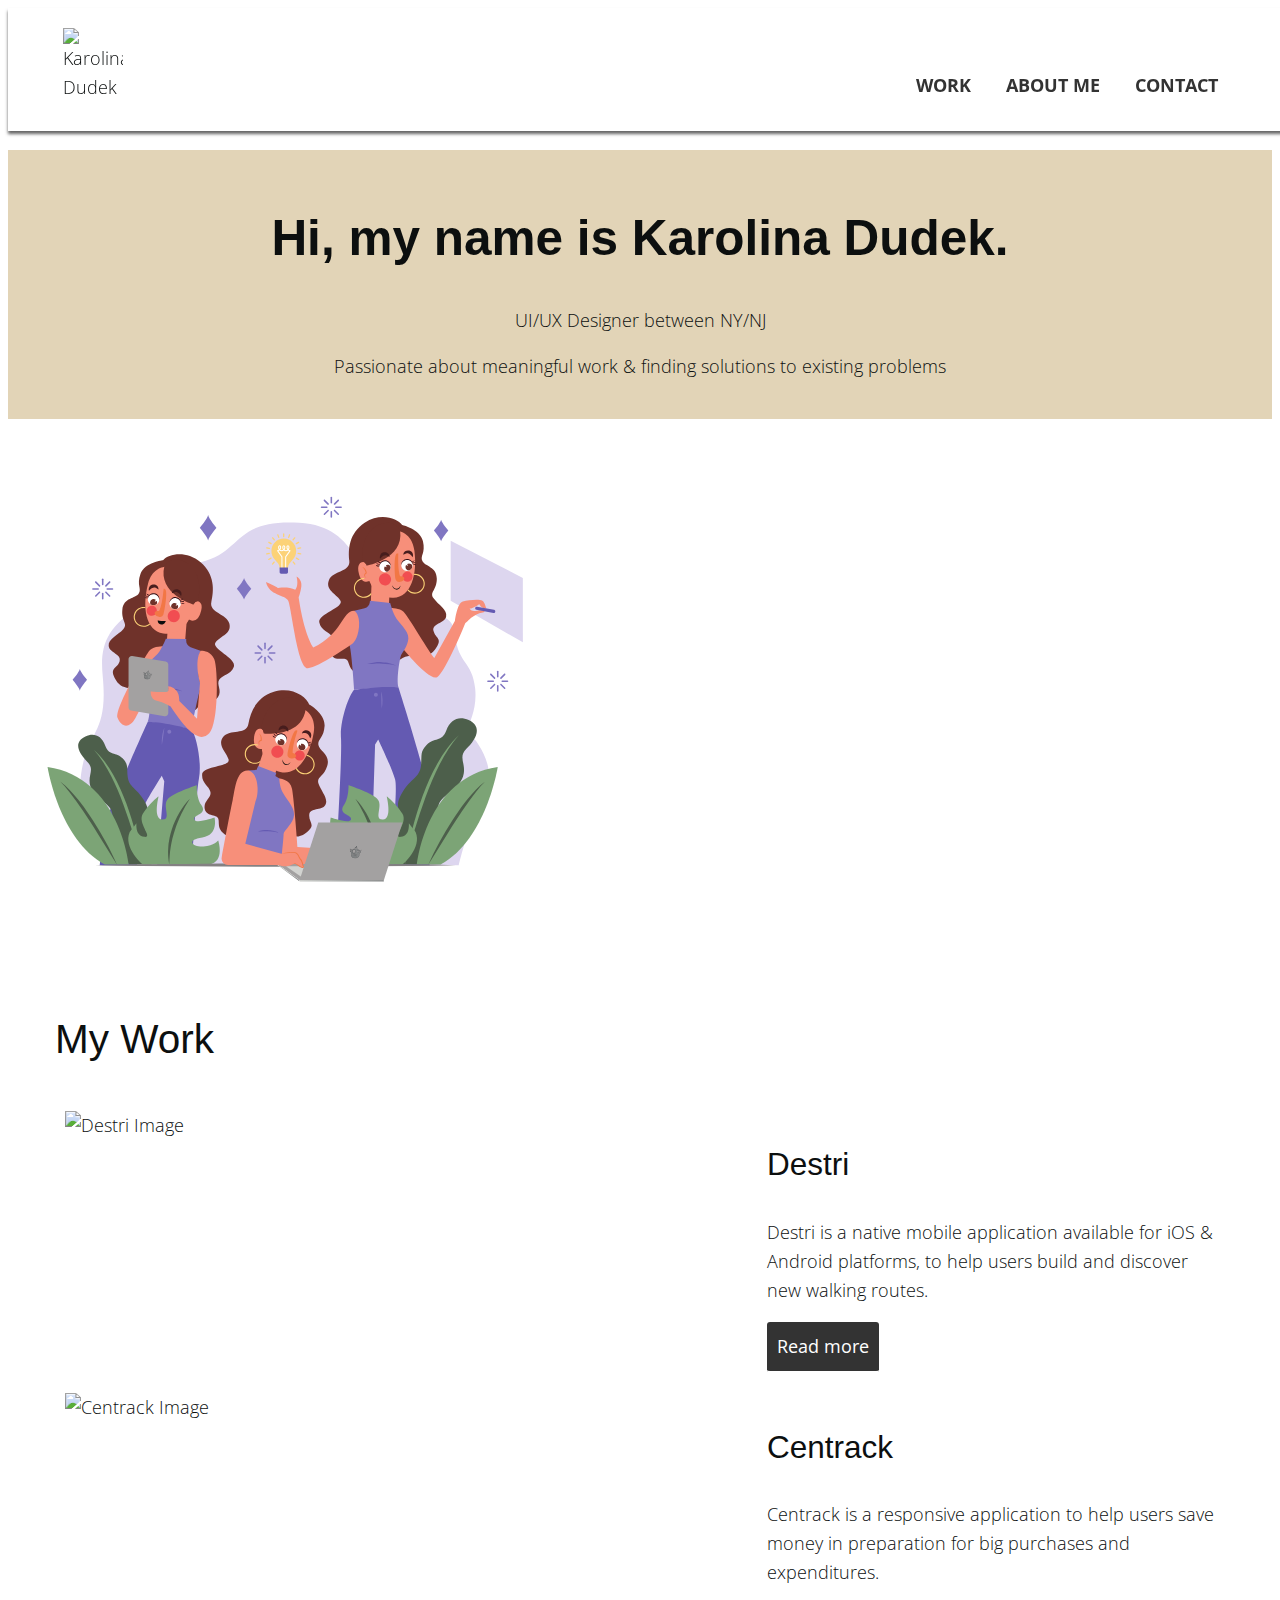
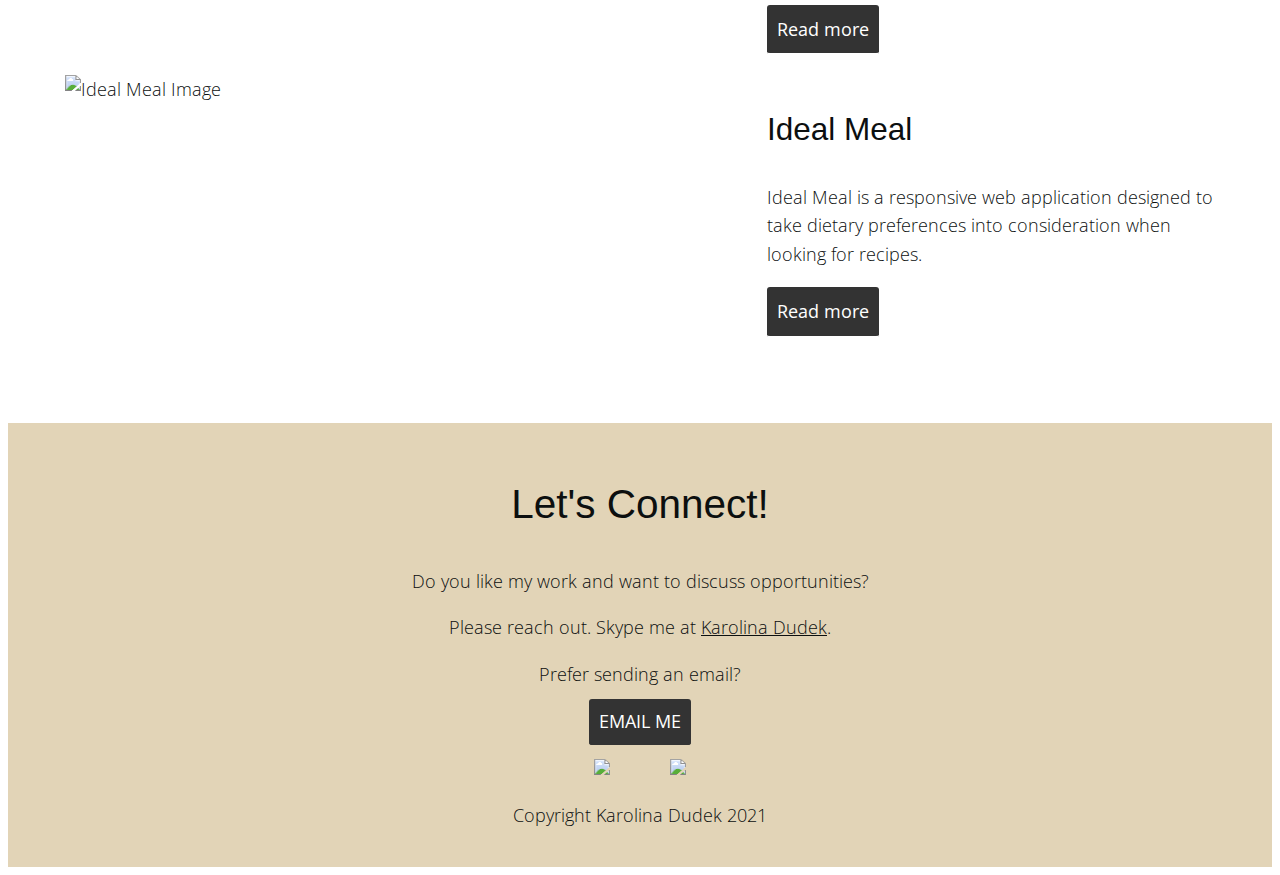
==== index.html @ 002fd1a9 "Add SVG Image" ====
<!DOCTYPE html>
<html lang="en" dir="ltr">

<head>
  <meta charset="utf-8">
  <title>Karolina Dudek UI/UX Designer between NY/NJ</title>
  <meta name="viewport" content="width=device-width, initial-scale=1">
  <link href="img/favicon.ico" rel="shortcut icon">
  <link rel="stylesheet" type="text/css" href="https://cdnjs.cloudflare.com/ajax/libs/normalize/8.0.0/normalize.min.css">
  <link rel="preconnect" href="https://fonts.googleapis.com">
  <link rel="preconnect" href="https://fonts.gstatic.com" crossorigin>
  <link href="https://fonts.googleapis.com/css2?family=Open+Sans:ital,wght@0,400;1,300;1,700&display=swap" rel="stylesheet">
  <link rel="stylesheet" type="text/css" href="css/style.css">
</head>

<body>
  <!--For the header -->
  <header>
    <!--For the navigation -->
    <div class="container">
      <img src="img/logokd.png" class="logo" alt="Karolina Dudek">
      <nav>
        <ul class="navigation">
          <li><a href="index.html">Work</a></li>
          <li><a href="about.html">About Me</a></li>
          <li><a href="#contact">Contact</a></li>
        </ul>
      </nav>
    </div>
    </div>
  </header>

  <main>
    <!--For the hero section -->
    <div id="hero">
      <div class="container">
        <h1>Hi, my name is Karolina Dudek.</h1>
        <span>UI/UX Designer between NY/NJ</span>
        <p>Passionate about meaningful work & finding solutions
          to existing problems</p>
      </div>
    </div>

    <!--For your work/projects -->
    <div id="work">
      <div>
        <picture>
          <svg
             xmlns:dc="http://purl.org/dc/elements/1.1/"
             xmlns:cc="http://creativecommons.org/ns#"
             xmlns:rdf="http://www.w3.org/1999/02/22-rdf-syntax-ns#"
             xmlns:svg="http://www.w3.org/2000/svg"
             xmlns="http://www.w3.org/2000/svg"
             xmlns:xlink="http://www.w3.org/1999/xlink"
             class="girl-illustration"
             viewBox="0 0 666.66669 666.66669"
             height="550"
             width="550"
             xml:space="preserve"
             id="svg2"
             version="1.1"><metadata
               id="metadata8"><rdf:RDF><cc:Work
                   rdf:about=""><dc:format>image/svg+xml</dc:format><dc:type
                     rdf:resource="http://purl.org/dc/dcmitype/StillImage" /></cc:Work></rdf:RDF></metadata><defs
               id="defs6"><clipPath
                 id="clipPath40"
                 clipPathUnits="userSpaceOnUse"><path
                   id="path38"
                   d="m 1571.76,3315.88 c 4.47,28.48 -15,55.19 -43.47,59.65 -28.47,4.47 -55.18,-14.99 -59.64,-43.47 -4.47,-28.47 14.99,-55.17 43.47,-59.64 28.46,-4.47 55.17,14.99 59.64,43.46" /></clipPath><clipPath
                 id="clipPath60"
                 clipPathUnits="userSpaceOnUse"><path
                   id="path58"
                   d="m 1271.36,3367.26 c 3.87,28.56 30.15,48.58 58.71,44.72 28.56,-3.85 48.59,-30.14 44.73,-58.71 -3.86,-28.55 -30.15,-48.58 -58.71,-44.72 -28.55,3.86 -48.58,30.14 -44.73,58.71" /></clipPath><clipPath
                 id="clipPath108"
                 clipPathUnits="userSpaceOnUse"><path
                   id="path106"
                   d="m 1267.86,2632.8 c -3.11,0 -6.24,0.44 -9.35,1.1 l -0.58,0.14 -0.59,0.14 c -5.72,1.4 -8.91,3.43 -11.63,5.08 -3.65,2.48 -6,6.99 -7.43,11.63 -0.86,2.85 -1.35,5.89 -1.35,8.97 0,1.26 0.08,2.52 0.25,3.77 2.55,-1.6 5.08,-3.25 7.73,-4.6 3.74,-2.02 7.69,-3.45 11.72,-4.68 5.08,-1.5 10.34,-2.45 15.68,-2.61 l 6.6,-16.73 c 1.49,0.61 2.95,1.33 4.35,2.18 -2.75,-1.69 -5.71,-2.9 -8.69,-3.62 -2.21,-0.54 -4.46,-0.77 -6.71,-0.77" /></clipPath><clipPath
                 id="clipPath114"
                 clipPathUnits="userSpaceOnUse"><path
                   id="path112"
                   d="m 1236.93,2632.8 h 46.332 v 30.8281 h -46.332 z" /></clipPath><clipPath
                 id="clipPath126"
                 clipPathUnits="userSpaceOnUse"><path
                   id="path124"
                   d="m 1274.82,2651.72 c 0.03,0 0.05,0 0.08,0 -0.03,0 -0.05,0 -0.08,0" /></clipPath><clipPath
                 id="clipPath138"
                 clipPathUnits="userSpaceOnUse"><path
                   id="path136"
                   d="m 1271.71,2654.58 c -6.01,0.41 -11.84,1.99 -17.62,3.62 l -0.24,0.06 c -5.73,1.75 -11.1,4.63 -16.34,7.67 0.46,6.5 2.06,13.28 5.76,18.62 3.78,5.71 9.34,9.57 15.16,11.26 -1.05,-0.32 -2.09,-0.71 -3.12,-1.15 l 1.98,-5.04 c -0.18,-0.05 -0.36,-0.1 -0.54,-0.17 -3.16,-1.1 -5.93,-4.14 -6.98,-7.85 -0.36,-1.2 -0.53,-2.45 -0.53,-3.69 0,-1.8 0.38,-3.57 1.05,-5.12 1.16,-2.62 3.36,-4.4 5.84,-4.99 0.61,-0.15 1.24,-0.22 1.87,-0.22 0.5,0 0.99,0.04 1.48,0.14 1.94,0.38 3.8,1.44 5.3,3 l 6.37,-16.08 0.56,-0.06" /></clipPath><clipPath
                 id="clipPath150"
                 clipPathUnits="userSpaceOnUse"><path
                   id="path148"
                   d="m 1237.12,2675.28 c -1.42,1.19 -2.81,2.4 -4.22,3.57 0.85,3.3 2.33,6.42 4.28,9.06 v 0 0 c -0.43,1.15 -0.54,2.43 -0.8,3.64 -1.17,0.34 -2.57,0.44 -3.01,1.97 -0.04,-0.01 -0.08,-0.01 -0.12,-0.01 -1.09,0 -1.96,1.15 -1.97,2.4 0,0.41 0.09,0.84 0.31,1.24 0.41,0.9 1.26,1.41 2.07,1.41 0.54,0 1.06,-0.23 1.41,-0.72 0.37,-0.41 0.53,-0.98 0.53,-1.56 0,-0.8 -0.31,-1.65 -0.86,-2.21 v 0 0 l 1.72,-0.77 1.37,-0.69 c 0.38,-1.06 0.23,-2.33 0.45,-3.48 2.21,2.23 4.7,4.13 7.42,5.26 0.49,-0.91 1.03,-1.78 1.48,-2.73 -3.33,-2.6 -6.42,-5.95 -8.03,-10.31 -0.74,-1.97 -1.45,-3.99 -2.03,-6.07" /></clipPath><clipPath
                 id="clipPath162"
                 clipPathUnits="userSpaceOnUse"><path
                   id="path160"
                   d="m 1261.37,2689.67 c -0.23,0.06 -0.48,0.11 -0.72,0.15 0.24,-0.04 0.49,-0.09 0.72,-0.15" /></clipPath><clipPath
                 id="clipPath182"
                 clipPathUnits="userSpaceOnUse"><path
                   id="path180"
                   d="m 1278.91,2635.01 -6.6,16.73 c 0.55,-0.02 1.11,-0.03 1.67,-0.03 0.28,0 0.56,0 0.84,0.01 0.03,0 0.05,0 0.08,0 0.05,0 0.1,0 0.15,0 v 0 c 0.41,-0.01 0.83,-0.02 1.25,-0.02 6.51,0 13.31,1.81 19.61,4.19 -0.54,-2.77 -2.83,-7.93 -4.64,-10.67 -1.9,-2.89 -4.26,-5.44 -6.92,-7.33 -0.36,-0.24 -0.72,-0.47 -1.09,-0.7 -1.4,-0.85 -2.86,-1.57 -4.35,-2.18" /></clipPath><clipPath
                 id="clipPath194"
                 clipPathUnits="userSpaceOnUse"><path
                   id="path192"
                   d="m 1276.18,2654.42 c -1.5,0 -2.99,0.06 -4.47,0.16 v 0 l -0.56,0.06 -6.37,16.08 c 0.02,0.03 0.05,0.06 0.08,0.09 v 0 c 2.1,2.24 3.42,5.47 3.43,8.66 v 0 c 0,0.08 0,0.15 0,0.23 0.01,2.55 -0.76,4.96 -2.11,6.81 l -2.31,2.11 -2.5,1.05 v 0 c -0.23,0.06 -0.48,0.11 -0.72,0.15 -0.4,0.06 -0.82,0.09 -1.23,0.09 -0.7,0 -1.42,-0.09 -2.13,-0.29 l -1.98,5.04 c 1.03,0.44 2.07,0.83 3.12,1.15 0.26,0.07 0.52,0.14 0.78,0.21 v 0 c 1.28,0.31 2.56,0.56 3.85,0.74 1.66,0.22 3.32,0.32 4.97,0.32 3.53,0 7.02,-0.47 10.39,-1.35 4.05,-0.94 7.55,-3.63 10.19,-7.15 l 1.59,-2.45 c 2.39,-4.05 3.7,-8.84 4.83,-13.63 1.36,-5.04 1.6,-9.56 1.6,-12.09 0,-1.35 -0.07,-2.14 -0.07,-2.14 -5.24,-2.06 -10.68,-3.28 -16.08,-3.69 -1.44,-0.11 -2.87,-0.16 -4.3,-0.16 m 3.01,19.4 c -0.01,-1.15 0.28,-2.26 0.65,-3.28 0.75,-1.6 2.07,-2.86 3.69,-3.08 l 0.03,-0.01 c 0.41,-0.13 0.84,-0.19 1.26,-0.19 2.36,0 4.81,1.92 5.79,4.56 0.41,0.96 0.6,2 0.6,3.02 v 0 c -0.01,2.19 -0.89,4.31 -2.42,5.44 l -1.96,0.84 -1.57,0.15 c -2.84,-0.13 -5.58,-3.05 -5.99,-6.39 -0.05,-0.35 -0.08,-0.71 -0.08,-1.06 v 0" /></clipPath><clipPath
                 id="clipPath206"
                 clipPathUnits="userSpaceOnUse"><path
                   id="path204"
                   d="m 1298.15,2665.57 c -0.17,2.59 -0.49,5.15 -1.07,7.62 -0.89,3.3 -2.04,6.49 -3.38,9.52 1.32,1.15 2.7,2.18 4.04,3.24 1.05,-1.29 1.97,-2.72 2.79,-4.26 l -0.02,-0.05 v 0 0 c 0.75,-1.39 1.25,-2.93 1.66,-4.5 l 1.88,0.81 c 0.45,1.39 0.39,3.21 1.64,4.12 0.2,1.08 0.67,2.3 1.67,2.63 0.25,0.12 0.5,0.17 0.75,0.17 1.09,0 2.04,-1.07 2.03,-2.33 0,-0.27 -0.04,-0.54 -0.13,-0.81 -0.3,-1.19 -1.32,-1.9 -2.28,-1.9 -0.54,0 -1.06,0.22 -1.42,0.7 -0.92,-0.97 -1,-2.39 -1.38,-3.62 -0.39,-1.13 -1.48,-1.35 -2.33,-1.64 v 0 0 0 0 c 0.52,-2.57 0.94,-5.15 1.24,-7.77 -1.91,-0.65 -3.78,-1.32 -5.69,-1.93" /></clipPath><clipPath
                 id="clipPath218"
                 clipPathUnits="userSpaceOnUse"><path
                   id="path216"
                   d="m 1283.66,2696.74 c -4.29,1.59 -8.81,3.19 -13.45,3.19 -1.5,0 -3.01,-0.16 -4.54,-0.55 -0.06,1.02 -0.11,2.06 -0.18,3.06 2.16,1.03 4.43,1.42 6.68,1.42 1.18,0 2.36,-0.11 3.51,-0.28 v 1.7 0 0 c -1.06,0.65 -1.63,2 -1.64,3.39 0,1.18 0.42,2.39 1.29,3.21 0.66,0.75 1.5,1.08 2.33,1.08 0.22,0 0.43,-0.02 0.65,-0.07 l 0.13,-0.03 c 1.21,-0.32 2.22,-1.34 2.4,-2.87 0.05,-0.27 0.08,-0.54 0.07,-0.81 -0.01,-2.19 -1.8,-4.29 -3.71,-4.29 -0.11,0 -0.21,0.01 -0.32,0.02 v 0 0 0 l 0.06,-1.59 c 2.9,-0.66 5.67,-1.87 7.97,-3.94 l -1.25,-2.64" /></clipPath><clipPath
                 id="clipPath246"
                 clipPathUnits="userSpaceOnUse"><path
                   id="path244"
                   d="m 3375.44,3656.33 c -1.11,28.81 21.34,53.05 50.14,54.15 28.8,1.11 53.05,-21.34 54.15,-50.15 1.11,-28.79 -21.34,-53.04 -50.14,-54.15 -28.8,-1.1 -53.05,21.35 -54.15,50.15" /></clipPath><clipPath
                 id="clipPath266"
                 clipPathUnits="userSpaceOnUse"><path
                   id="path264"
                   d="m 3679.77,3672.21 c -0.49,28.82 -24.25,51.78 -53.06,51.28 -28.82,-0.49 -51.78,-24.25 -51.29,-53.07 0.49,-28.82 24.24,-51.78 53.06,-51.29 28.82,0.49 51.79,24.26 51.29,53.08" /></clipPath><clipPath
                 id="clipPath394"
                 clipPathUnits="userSpaceOnUse"><path
                   id="path392"
                   d="m 2431.35,2098.89 c 7.12,27.93 35.54,44.79 63.46,37.67 27.93,-7.11 44.81,-35.53 37.69,-63.46 -7.12,-27.92 -35.54,-44.8 -63.47,-37.68 -27.93,7.12 -44.8,35.54 -37.68,63.47" /></clipPath><clipPath
                 id="clipPath414"
                 clipPathUnits="userSpaceOnUse"><path
                   id="path412"
                   d="m 2727.67,2027.66 c 7.71,27.77 -8.54,56.54 -36.32,64.26 -27.77,7.71 -56.54,-8.55 -64.25,-36.32 -7.72,-27.78 8.55,-56.54 36.31,-64.25 27.78,-7.72 56.55,8.54 64.26,36.31" /></clipPath><clipPath
                 id="clipPath448"
                 clipPathUnits="userSpaceOnUse"><path
                   id="path446"
                   d="M 3417.32,809.941 H 2651.5 v -16.652 h 765.82 z" /></clipPath><linearGradient
                 id="linearGradient454"
                 spreadMethod="pad"
                 gradientTransform="matrix(-198.664,344.095,344.095,198.664,3133.74,629.57)"
                 gradientUnits="userSpaceOnUse"
                 y2="0"
                 x2="1"
                 y1="0"
                 x1="0"><stop
                   id="stop450"
                   offset="0"
                   style="stop-opacity:1;stop-color:#8c8e8e" /><stop
                   id="stop452"
                   offset="1"
                   style="stop-opacity:1;stop-color:#cdcfcc" /></linearGradient><clipPath
                 id="clipPath464"
                 clipPathUnits="userSpaceOnUse"><path
                   id="path462"
                   d="m 2651.5,793.289 -202.61,149.77 v 10.429 L 2651.5,809.941 Z" /></clipPath><linearGradient
                 id="linearGradient470"
                 spreadMethod="pad"
                 gradientTransform="matrix(-120.018,207.877,207.877,120.018,2611.55,770.23)"
                 gradientUnits="userSpaceOnUse"
                 y2="0"
                 x2="1"
                 y1="0"
                 x1="0"><stop
                   id="stop466"
                   offset="0"
                   style="stop-opacity:1;stop-color:#8c8e8e" /><stop
                   id="stop468"
                   offset="1"
                   style="stop-opacity:1;stop-color:#cdcfcc" /></linearGradient><clipPath
                 id="clipPath488"
                 clipPathUnits="userSpaceOnUse"><path
                   id="path486"
                   d="m 3158.01,1007.14 c -2.91,0 -5.84,0.25 -8.76,0.66 l -0.8,0.12 -0.8,0.13 c -7.77,1.3 -12.2,3.76 -15.99,5.72 -5.12,3.02 -8.66,8.98 -11.01,15.21 -1.7,4.62 -2.71,9.71 -2.71,14.89 0,0.85 0.02,1.7 0.07,2.55 3.56,-1.94 7.08,-3.94 10.76,-5.51 5.17,-2.37 10.6,-3.92 16.08,-5.17 5.8,-1.25 11.73,-1.97 17.69,-1.97 1.17,0 2.33,0.02 3.5,0.08 l 10.37,-22.31 c 1.93,0.99 3.82,2.15 5.61,3.48 -3.52,-2.63 -7.37,-4.62 -11.29,-5.95 -4.13,-1.38 -8.4,-1.93 -12.72,-1.93" /></clipPath><clipPath
                 id="clipPath500"
                 clipPathUnits="userSpaceOnUse"><path
                   id="path498"
                   d="m 3164.32,1037.7 c -7.84,0 -15.55,1.51 -23.21,3.05 l -0.33,0.08 c -7.81,1.78 -15.25,5.16 -22.53,8.77 0.02,9.02 1.53,18.52 5.98,26.28 4.62,8.45 11.94,14.46 19.74,17.34 -1.55,-0.58 -3.09,-1.3 -4.59,-2.11 l 3.12,-6.71 c -0.24,-0.09 -0.48,-0.19 -0.72,-0.3 -4.11,-1.86 -7.54,-6.34 -8.58,-11.58 -0.29,-1.27 -0.42,-2.57 -0.42,-3.85 -0.01,-2.94 0.69,-5.81 1.91,-8.24 1.79,-3.47 4.9,-5.67 8.27,-6.22 0.55,-0.09 1.11,-0.14 1.67,-0.14 0.94,0 1.89,0.13 2.81,0.4 2.55,0.72 4.93,2.39 6.8,4.71 l 9.99,-21.45 0.75,-0.02 c -0.22,-0.01 -0.44,-0.01 -0.66,-0.01" /></clipPath><clipPath
                 id="clipPath512"
                 clipPathUnits="userSpaceOnUse"><path
                   id="path510"
                   d="m 3116.86,1062.43 c -2,1.49 -3.97,3 -5.97,4.47 0.83,4.64 2.53,9.09 4.91,12.94 v 0 0 c -0.7,1.52 -0.97,3.29 -1.42,4.93 -1.59,0.33 -3.49,0.32 -4.21,2.37 -0.11,-0.02 -0.21,-0.03 -0.32,-0.03 -1.46,0 -2.69,1.6 -2.69,3.35 0,0.5 0.1,1 0.31,1.49 0.48,1.37 1.69,2.18 2.83,2.18 0.65,0 1.29,-0.26 1.76,-0.84 0.59,-0.61 0.86,-1.5 0.86,-2.42 0,-1.01 -0.34,-2.05 -0.96,-2.81 v 0 0 l 2.36,-0.87 1.9,-0.8 c 0.61,-1.43 0.53,-3.19 0.92,-4.75 2.76,3.3 5.89,6.2 9.43,8.04 0.74,-1.19 1.53,-2.32 2.23,-3.58 -4.2,-3.94 -8.03,-8.91 -9.79,-15.08 -0.8,-2.8 -1.56,-5.66 -2.15,-8.59" /></clipPath><clipPath
                 id="clipPath534"
                 clipPathUnits="userSpaceOnUse"><path
                   id="path532"
                   d="m 3176.41,1011.54 -10.37,22.31 c 1.22,0.06 2.44,0.15 3.66,0.27 v 0 c 9.23,0.4 18.77,3.79 27.5,8.03 -0.47,-3.88 -3.04,-11.24 -5.22,-15.2 -2.28,-4.19 -5.19,-7.96 -8.57,-10.84 -0.45,-0.38 -0.92,-0.74 -1.39,-1.09 -1.79,-1.33 -3.68,-2.49 -5.61,-3.48" /></clipPath><clipPath
                 id="clipPath546"
                 clipPathUnits="userSpaceOnUse"><path
                   id="path544"
                   d="m 3164.98,1037.71 -0.75,0.02 -9.99,21.45 c 0.03,0.04 0.07,0.09 0.1,0.13 v 0 c 2.4,3.05 3.82,7.18 3.83,11.24 v 0 c 0,0.46 -0.02,0.92 -0.06,1.38 -0.22,3.49 -1.47,6.73 -3.45,9.13 -0.96,1.1 -2.04,2.06 -3.27,2.67 -1.08,0.59 -2.25,0.98 -3.44,1.17 -0.59,0.11 -1.19,0.16 -1.79,0.16 -1.22,0 -2.45,-0.22 -3.66,-0.66 l -3.12,6.71 c 1.5,0.81 3.04,1.53 4.59,2.11 0.03,0.01 0.05,0.02 0.07,0.03 0.02,0 0.04,0.01 0.06,0.02 0.12,0.04 0.25,0.09 0.37,0.13 v 0 c 1.69,0.58 3.38,1.06 5.1,1.44 3.58,0.79 7.19,1.16 10.79,1.16 3.3,0 6.58,-0.31 9.81,-0.89 5.49,-0.87 10.42,-4.18 14.28,-8.75 0.83,-1.03 1.62,-2.07 2.35,-3.19 3.56,-5.32 5.75,-11.78 7.69,-18.25 3.23,-9.6 3.36,-18 3.36,-19.26 0,-0.1 0,-0.16 0,-0.16 -6.8,-3.42 -13.97,-5.68 -21.15,-6.84 -3.91,-0.63 -7.83,-0.92 -11.72,-0.95 v 0 m 8.21,27.89 c 0.01,-1.81 0.53,-3.5 1.2,-5.03 1.15,-2.13 3.02,-3.71 5.22,-3.84 l 0.03,-0.01 c 0.41,-0.1 0.83,-0.15 1.25,-0.15 3.31,0 6.64,3.01 7.77,6.94 0.36,1.09 0.54,2.25 0.54,3.39 v 0 c 0.01,3.3 -1.41,6.53 -3.75,8.04 -0.85,0.41 -1.76,0.79 -2.7,0.96 l -2.11,0.03 c -3.79,-0.48 -7.18,-4.8 -7.41,-9.43 -0.03,-0.31 -0.04,-0.61 -0.04,-0.9 v 0" /></clipPath><clipPath
                 id="clipPath558"
                 clipPathUnits="userSpaceOnUse"><path
                   id="path556"
                   d="m 3199.31,1055.72 c -0.48,3.54 -1.14,7.05 -2.14,10.39 -1.5,4.43 -3.33,8.7 -5.4,12.73 1.66,1.72 3.42,3.29 5.12,4.9 1.51,-1.67 2.88,-3.53 4.12,-5.55 l -0.03,-0.07 v 0 0 c 1.13,-1.85 1.95,-3.9 2.64,-6.04 0.85,0.3 1.95,0.27 2.43,1.33 0.47,1.96 0.24,4.46 1.82,5.86 0.15,1.49 0.68,3.23 1.98,3.8 0.38,0.22 0.78,0.32 1.16,0.32 1.45,0 2.77,-1.45 2.76,-3.23 0,-0.3 -0.03,-0.6 -0.11,-0.9 -0.31,-1.76 -1.73,-2.87 -3.08,-2.87 -0.64,0 -1.27,0.26 -1.76,0.81 -1.13,-1.43 -1.11,-3.39 -1.5,-5.14 -0.42,-1.59 -1.84,-2.01 -2.95,-2.51 v 0 0 0 0 c 0.92,-3.47 1.72,-6.98 2.36,-10.55 -2.49,-1.11 -4.94,-2.23 -7.42,-3.28" /></clipPath><clipPath
                 id="clipPath570"
                 clipPathUnits="userSpaceOnUse"><path
                   id="path568"
                   d="m 3177.08,1097.06 c -5.17,1.51 -10.58,3.02 -16.02,3.02 -2.76,0 -5.52,-0.38 -8.27,-1.35 -0.16,1.41 -0.32,2.83 -0.5,4.2 3.46,2.07 7.26,2.78 11,2.78 0.84,0 1.67,-0.04 2.5,-0.1 v 0 0 0 0 0 l -0.15,2.35 c -1.61,0.85 -2.52,2.89 -2.52,4.98 0,1.47 0.45,2.96 1.43,4.06 0.9,1.22 2.13,1.76 3.34,1.76 0.18,0 0.36,-0.01 0.54,-0.04 l 0.2,-0.03 c 1.63,-0.31 3.09,-1.61 3.47,-3.68 0.13,-0.48 0.19,-0.98 0.18,-1.47 0,-3.01 -2.29,-5.96 -4.84,-5.96 -0.05,0 -0.11,0 -0.17,0 v 0 0 0 l 0.23,-2.2 c 3.92,-0.58 7.74,-1.95 11.01,-4.55 -0.49,-1.25 -0.96,-2.51 -1.43,-3.77" /></clipPath></defs><g
               transform="matrix(1.3333333,0,0,-1.3333333,0,666.66667)"
               id="g10"><g
                 transform="scale(0.1)"
                 id="g12"><path
                   id="path14"
                   style="fill:#ffffff;fill-opacity:1;fill-rule:nonzero;stroke:none"
                   d="M 0,0 H 5000 V 5000 H 0 Z" /><path
                   id="path16"
                   style="fill:#ddd6ef;fill-opacity:1;fill-rule:nonzero;stroke:none"
                   d="m 2648.39,4056.45 c 568.65,-32.07 502.72,-549.98 866.57,-721.06 363.84,-171.07 523.24,-54.22 550.78,-308.4 27.53,-254.17 155.91,-230.29 181.08,-475.42 25.18,-245.12 -102.49,-346.31 -41.21,-418.28 61.28,-71.95 265.54,-317.06 112.35,-597.91 -153.2,-280.86 -219.59,-591.138 -219.59,-591.138 H 860.934 c 0,0 -252.11,336.778 -201.043,790.278 51.062,453.52 255.078,371.13 201.043,929.11 -24.715,255.2 17.921,440.97 356.196,644.45 338.27,203.47 141.86,296.1 533.68,390.21 391.82,94.11 290.15,392.41 897.58,358.16" /><path
                   id="path18"
                   style="fill:#f27745;fill-opacity:1;fill-rule:nonzero;stroke:none"
                   d="m 1726.69,3295.61 c -5.65,-1.73 -10.37,-4.93 -14.48,-8.6 -4.1,-3.69 -7.57,-7.98 -10.56,-12.59 -3.18,-4.49 -5.55,-9.53 -8.05,-14.46 -2.32,-5.07 -4.24,-10.31 -6.26,-15.56 l -2.5,5.95 c 5.26,-2.92 9.1,-6.68 11.87,-11.81 2.78,-5.05 3.35,-11.23 2.01,-16.5 -1.11,-5.21 -4.07,-10.21 -8.31,-13.43 -4.28,-3.19 -9.52,-4.46 -14.3,-3.82 4.61,1.3 8.6,3.81 11.23,7.08 2.63,3.28 3.86,7.27 4.16,11.36 0.29,4.03 -0.63,7.69 -2.64,10.82 -1.98,3.02 -5.31,5.91 -8.32,7.49 l -3.78,1.99 1.28,3.98 c 1.84,5.72 4.18,11.28 6.88,16.72 2.86,5.36 6.14,10.55 10.17,15.21 4.01,4.64 8.69,8.84 14.11,11.85 5.37,2.92 11.5,5.02 17.49,4.32" /><path
                   id="path20"
                   style="fill:#fcd277;fill-opacity:1;fill-rule:nonzero;stroke:none"
                   d="m 1653.26,3026.24 c 45.65,-19.59 98.75,1.62 118.34,47.29 19.59,45.66 -1.62,98.75 -47.29,118.34 -9.32,4 -19.15,6.38 -29.21,7.11 l -0.71,-9.98 c 8.94,-0.64 17.69,-2.77 25.98,-6.32 40.6,-17.42 59.46,-64.62 42.04,-105.21 -17.41,-40.6 -64.61,-59.46 -105.22,-42.04 -15.33,6.58 -28.02,17.55 -36.7,31.74 -1.1,1.8 -2.12,3.62 -3.08,5.5 -0.28,0.54 -2.8,-14.85 -1.37,-16.82 9.48,-13.02 22.23,-23.18 37.22,-29.61" /><path
                   id="path22"
                   style="fill:#6f322a;fill-opacity:1;fill-rule:nonzero;stroke:none"
                   d="m 1409.65,3716.86 c 0,0 -166.74,-17.37 -204.78,-123.29 -38.04,-105.93 13.13,-133.44 -16.16,-180.14 -29.3,-46.7 -137.46,-35.49 -149.02,-144.43 -11.55,-108.96 55.58,-126.65 8.14,-180.38 -47.45,-53.73 -139.99,-88.11 -132.424,-152.48 7.578,-64.37 124.014,-73.58 98.294,-142.18 -25.735,-68.61 -99.817,-53.5 -31.751,-167.89 68.071,-114.41 193.481,-42.27 278.831,-106.67 85.35,-64.4 199.73,-207.93 330.26,-197.25 130.53,10.67 134.12,53.58 162.3,106.32 13.48,25.23 39.33,20.99 67.48,16.75 30.68,-4.62 64.1,-9.25 87.19,24.31 44.29,64.36 -19.84,117.8 14.82,164.05 34.67,46.26 101.48,37.96 130.57,114.38 29.09,76.43 -214.05,165.92 -165.53,222.89 48.52,56.98 147.99,77.28 124.33,168.93 -23.65,91.64 -187.03,95.06 -163.3,197.86 23.73,102.79 32.28,250.08 -98.09,360.65 -130.37,110.57 -291.53,75.99 -341.16,18.57" /><path
                   id="path24"
                   style="fill:#f78f7a;fill-opacity:1;fill-rule:nonzero;stroke:none"
                   d="m 1421.86,2932.82 c 0,0 -107.08,6.5 -144.19,-49.35 -37.11,-55.86 -312.908,-520.86 -280.565,-602.56 32.335,-81.7 105.525,-102.13 161.705,0 56.17,102.13 279.87,513.77 279.87,513.77 0,0 14.74,122.82 -16.82,138.14" /><path
                   id="path26"
                   style="fill:#f78f7a;fill-opacity:1;fill-rule:nonzero;stroke:none"
                   d="m 1450.97,3078.2 -7.08,-103.93 165.44,-2.92 14.83,186.73 c 0,0 -89.21,-88.14 -173.19,-79.88" /><path
                   id="path28"
                   style="fill:#f78f7a;fill-opacity:1;fill-rule:nonzero;stroke:none"
                   d="m 1512.88,3653.12 c 0,0 -187.39,55.39 -240.43,-152.44 -53.06,-207.84 -23.3,-423.42 138.95,-449.97 162.25,-26.54 234.55,125.81 234.55,125.81 0,0 65.83,-41.93 100.8,50.39 34.98,92.31 -1.89,109.99 -22.45,116.02 -20.56,6.05 -37.9,-30.04 -37.9,-30.04 0,0 63.92,269.85 -173.52,340.23" /><path
                   id="path30"
                   style="fill:#6f322a;fill-opacity:1;fill-rule:nonzero;stroke:none"
                   d="m 1686.4,3312.89 c 0,0 -329.76,97.48 -264.46,350.07 0,0 48.56,92.65 165.72,47.91 153.85,-58.76 172.22,-246.14 136.64,-367.94 0,0 -23.39,1.36 -37.9,-30.04" /><path
                   id="path32"
                   style="fill:#ffffff;fill-opacity:1;fill-rule:nonzero;stroke:none"
                   d="m 1571.76,3315.88 c 4.47,28.48 -15,55.19 -43.47,59.65 -28.47,4.47 -55.18,-14.99 -59.64,-43.47 -4.47,-28.47 14.99,-55.17 43.47,-59.64 28.46,-4.47 55.17,14.99 59.64,43.46" /><g
                   id="g34"><g
                     clip-path="url(#clipPath40)"
                     id="g36"><path
                       id="path42"
                       style="fill:#6f322a;fill-opacity:1;fill-rule:nonzero;stroke:none"
                       d="m 1523.91,3303.16 19.58,5.62 c 5.13,-10.77 4.04,-23.98 -3.97,-33.88 -11.12,-13.72 -31.24,-15.83 -44.96,-4.72 -13.72,11.11 -15.84,31.24 -4.73,44.96 11.02,13.61 30.91,15.79 44.62,4.97 l -10.54,-16.95" /></g></g><path
                   id="path44"
                   style="fill:#340c12;fill-opacity:1;fill-rule:nonzero;stroke:none"
                   d="m 1571.76,3315.88 c 0.37,13.81 -4.27,26.81 -12.27,36.72 -8.07,9.87 -19.54,16.55 -31.92,18.39 -12.32,2.03 -25.29,-0.81 -35.99,-7.75 -10.64,-6.98 -19.04,-17.93 -22.93,-31.18 0.26,13.81 7.16,27.94 18.7,36.99 11.37,9.28 26.96,13.32 41.65,11.02 14.7,-2.31 28.3,-10.95 36.27,-23.25 8.2,-12.15 10.46,-27.72 6.49,-40.94" /><path
                   id="path46"
                   style="fill:#340c12;fill-opacity:1;fill-rule:nonzero;stroke:none"
                   d="m 1560.78,3354.96 c 5.57,-3.5 12.28,-3.76 18.5,-1.9 3.08,1.1 6.07,2.79 8.36,5.25 2.38,2.39 3.69,5.71 3.91,8.91 -5.46,-3.64 -9.59,-5.47 -14.58,-7.12 -4.94,-1.65 -10.14,-2.82 -16.19,-5.14" /><path
                   id="path48"
                   style="fill:#340c12;fill-opacity:1;fill-rule:nonzero;stroke:none"
                   d="m 1569.67,3340.54 c 4.92,-4.38 11.5,-5.73 17.94,-4.93 3.22,0.57 6.44,1.74 9.12,3.79 2.73,1.96 4.59,5.02 5.33,8.13 -5.99,-2.68 -10.36,-3.8 -15.56,-4.6 -5.16,-0.81 -10.48,-1.1 -16.83,-2.39" /><path
                   id="path50"
                   style="fill:#340c12;fill-opacity:1;fill-rule:nonzero;stroke:none"
                   d="m 1571.16,3324.41 c 4.39,-4.91 10.78,-6.99 17.27,-6.91 3.27,0.22 6.61,1.02 9.49,2.76 2.93,1.65 5.1,4.48 6.19,7.5 -6.24,-2.02 -10.71,-2.63 -15.97,-2.86 -5.2,-0.23 -10.53,0.07 -16.98,-0.49" /><path
                   id="path52"
                   style="fill:#ffffff;fill-opacity:1;fill-rule:nonzero;stroke:none"
                   d="m 1271.36,3367.26 c 3.87,28.56 30.15,48.58 58.71,44.72 28.56,-3.85 48.59,-30.14 44.73,-58.71 -3.86,-28.55 -30.15,-48.58 -58.71,-44.72 -28.55,3.86 -48.58,30.14 -44.73,58.71" /><g
                   id="g54"><g
                     clip-path="url(#clipPath60)"
                     id="g56"><path
                       id="path62"
                       style="fill:#6f322a;fill-opacity:1;fill-rule:nonzero;stroke:none"
                       d="m 1333.62,3337.94 9.87,17.82 c -9.34,7.42 -22.47,9.31 -33.9,3.71 -15.86,-7.74 -22.44,-26.88 -14.69,-42.75 7.75,-15.86 26.89,-22.43 42.75,-14.69 15.75,7.7 22.32,26.59 14.86,42.38 l -18.89,-6.47" /></g></g><path
                   id="path64"
                   style="fill:#340c12;fill-opacity:1;fill-rule:nonzero;stroke:none"
                   d="m 1271.36,3367.26 c -0.02,13.81 6.59,28.06 17.92,37.36 11.17,9.52 26.66,13.9 41.41,11.92 14.74,-2 28.53,-10.33 36.76,-22.47 8.47,-11.97 11.04,-27.49 7.35,-40.8 0.06,13.81 -4.86,26.71 -13.06,36.45 -8.28,9.7 -19.89,16.13 -32.28,17.7 -12.37,1.79 -25.28,-1.33 -35.84,-8.48 -10.49,-7.22 -18.66,-18.35 -22.26,-31.68" /><path
                   id="path66"
                   style="fill:#340c12;fill-opacity:1;fill-rule:nonzero;stroke:none"
                   d="m 1288.87,3398.74 c -5.82,2.83 -10.89,4.46 -15.67,6.54 -4.82,2.09 -8.79,4.26 -13.9,8.36 -0.06,-3.2 0.95,-6.62 3.11,-9.21 2.07,-2.65 4.9,-4.59 7.86,-5.96 6.05,-2.39 12.74,-2.74 18.6,0.27" /><path
                   id="path68"
                   style="fill:#340c12;fill-opacity:1;fill-rule:nonzero;stroke:none"
                   d="m 1280.84,3388.17 c -6.21,1.83 -11.49,2.58 -16.55,3.84 -5.1,1.26 -9.36,2.76 -15.08,5.96 0.45,-3.17 2.04,-6.38 4.59,-8.58 2.48,-2.27 5.59,-3.71 8.74,-4.57 6.35,-1.36 13.02,-0.59 18.3,3.35" /><path
                   id="path70"
                   style="fill:#340c12;fill-opacity:1;fill-rule:nonzero;stroke:none"
                   d="m 1272.99,3374.92 c -5.81,1.03 -10.65,1.19 -15.36,1.81 -4.74,0.62 -8.75,1.53 -14.24,3.86 0.74,-2.82 2.49,-5.57 5.01,-7.3 2.49,-1.8 5.44,-2.79 8.38,-3.25 5.88,-0.59 11.83,0.79 16.21,4.88" /><path
                   id="path72"
                   style="fill:#471d1d;fill-opacity:1;fill-rule:nonzero;stroke:none"
                   d="m 1367.68,3450.15 c 1.22,11.76 -3.22,23.62 -12.39,32.81 -9.13,9.38 -24.54,13.76 -37.58,11.49 -13.09,-1.67 -26.37,-10.35 -32.47,-21.62 -6.35,-11.11 -7.69,-23.61 -3.68,-34.77 7.61,8.85 14.25,15.89 20.92,20.53 6.67,4.74 12.41,6.56 19.51,7.87 7.11,1 13.13,0.98 20.63,-1.66 7.51,-2.62 15.73,-7.76 25.06,-14.65" /><path
                   id="path74"
                   style="fill:#471d1d;fill-opacity:1;fill-rule:nonzero;stroke:none"
                   d="m 1489.53,3415.02 c 0.61,11.81 6.84,22.83 17.33,30.49 10.48,7.85 26.38,9.78 38.91,5.53 12.67,-3.69 24.44,-14.32 28.72,-26.4 4.55,-11.96 3.93,-24.52 -1.76,-34.93 -6.14,9.92 -11.61,17.91 -17.48,23.52 -5.85,5.74 -11.24,8.41 -18.06,10.81 -6.86,2.09 -12.82,3.01 -20.64,1.56 -7.82,-1.43 -16.73,-5.22 -27.02,-10.58" /><path
                   id="path76"
                   style="fill:#f14d51;fill-opacity:1;fill-rule:nonzero;stroke:none"
                   d="m 1557.58,3186.64 c 12.03,28.03 -0.95,60.49 -28.97,72.51 -28.03,12.02 -60.49,-0.95 -72.51,-28.96 -12.02,-28.03 0.95,-60.49 28.97,-72.51 28.02,-12.02 60.48,0.94 72.51,28.96" /><path
                   id="path78"
                   style="fill:#f14d51;fill-opacity:1;fill-rule:nonzero;stroke:none"
                   d="m 1349.65,3238.93 c 10.07,23.46 -0.79,50.64 -24.24,60.71 -23.47,10.07 -50.65,-0.79 -60.72,-24.26 -10.06,-23.45 0.8,-50.64 24.26,-60.71 23.46,-10.06 50.65,0.8 60.7,24.26" /><path
                   id="path80"
                   style="fill:#f27745;fill-opacity:1;fill-rule:nonzero;stroke:none"
                   d="m 1426.83,3455.34 c 26.03,-11.54 3.5,-165.87 -13.38,-230.52 -4.38,-16.82 -21.16,-27.52 -38.21,-24.17 -12.68,2.48 -26.47,7.38 -34.41,16.98 -17.49,21.13 -3.49,39.35 32.14,35.35 0,0 27.11,35.91 41.65,203.73 0,0 8.44,0.3 12.21,-1.37" /><path
                   id="path82"
                   style="fill:#0d0d0d;fill-opacity:1;fill-rule:nonzero;stroke:none"
                   d="m 1434.81,3163.98 c 0,0 -9.03,-33.48 -40.63,-32.23 -31.61,1.25 -33.8,36.76 -33.8,36.76 0,0 40.56,-9.13 74.43,-4.53" /><path
                   id="path84"
                   style="fill:#fcd277;fill-opacity:1;fill-rule:nonzero;stroke:none"
                   d="m 1249.9,3279.13 c -36.79,8.09 -75.41,-10.81 -90.8,-46.68 -17.42,-40.59 1.43,-87.79 42.04,-105.21 29.68,-12.74 62.88,-6.08 85.4,14.29 l 5.11,-8.83 c -25.29,-21.79 -61.77,-28.67 -94.46,-14.65 -45.66,19.59 -66.87,72.68 -47.28,118.35 16.91,39.42 58.8,60.61 99.32,53.07 l 0.67,-10.34" /><path
                   id="path86"
                   style="fill:#8076c2;fill-opacity:1;fill-rule:nonzero;stroke:none"
                   d="m 1620.46,3000.46 -185.53,1.15 c 0,0 -24.47,-62.24 -58.19,-115.69 -33.72,-53.44 -141.18,-114.48 -143.73,-187.02 -2.54,-72.54 42.14,-136.93 48.75,-160.85 6.62,-23.92 18.07,-210.36 -11.03,-290.06 0,0 349.92,-56.72 397.2,-69.08 0,0 58.51,320.35 87.76,394.03 0,0 -60.59,171.2 -5.37,319.81 l -90.2,33.26 c -25,9.22 -41.23,33.47 -40.21,60.1 l 0.55,14.35" /><path
                   id="path88"
                   style="fill:#645ab2;fill-opacity:1;fill-rule:nonzero;stroke:none"
                   d="m 1270.73,2247.99 c 0,0 -323.144,-713.48 -365.39,-875.61 -24.922,-95.67 -53.086,-287.2 -71.985,-428.138 H 1173.7 c -0.51,177.008 4.03,408.768 29.67,470.158 42.97,102.91 194.51,341.68 194.51,341.68 l 22.73,-49.23 -64.45,-762.608 h 314.03 c 18.05,279.548 46.67,688.388 65.41,785.368 29.13,150.81 -25.82,397.24 -67.67,449.3 0,0 -238.1,66.61 -397.2,69.08" /><path
                   id="path90"
                   style="fill:#645ab2;fill-opacity:1;fill-rule:nonzero;stroke:none"
                   d="m 1590.16,2523.75 c -22.09,5 -44.16,8.77 -66.19,12.23 -22.06,3.3 -44.16,5.88 -66.32,7.28 -22.14,1.81 -44.36,2.22 -66.6,1.74 -22.3,-0.18 -44.49,-2.26 -67.14,-4.09 21.46,7.07 43.71,12.83 66.42,14.85 11.31,1.75 22.72,1.61 34.12,2.34 11.39,-0.17 22.81,-0.14 34.18,-1.06 22.72,-1.72 45.35,-4.97 67.43,-10.52 22.09,-5.32 43.76,-12.71 64.1,-22.77" /><path
                   id="path92"
                   style="fill:#8076c2;fill-opacity:1;fill-rule:nonzero;stroke:none"
                   d="m 1398.64,2036.67 c -2.36,26.51 -0.66,52.95 2.71,79.15 3.78,26.1 9.32,52.36 20.51,76.56 l -10.6,-77.92 c -3.67,-25.89 -7.13,-51.8 -12.62,-77.79" /><path
                   id="path94"
                   style="fill:#8076c2;fill-opacity:1;fill-rule:nonzero;stroke:none"
                   d="m 1484.21,2154.28 c 1.16,9.8 -5.85,18.68 -15.66,19.84 -9.8,1.16 -18.68,-5.86 -19.84,-15.66 -1.15,-9.81 5.86,-18.68 15.66,-19.84 9.81,-1.16 18.68,5.85 19.84,15.66" /><path
                   id="path96"
                   style="fill:#a3a1a1;fill-opacity:1;fill-rule:nonzero;stroke:none"
                   d="m 1423.59,2298.38 -303.74,50.49 c -13.87,2.3 -24.02,14.3 -24.02,28.35 v 440.55 c 0,17.74 15.93,31.25 33.44,28.34 l 303.74,-50.49 c 13.86,-2.31 24.03,-14.29 24.03,-28.34 v -440.55 c 0,-17.75 -15.94,-31.26 -33.45,-28.35" /><path
                   id="path98"
                   style="fill:#f78f7a;fill-opacity:1;fill-rule:nonzero;stroke:none"
                   d="m 1750.32,2892.75 c 0,0 91.03,9.44 125.08,-77.37 34.04,-86.81 40.85,-582.41 -45.96,-673.33 -86.81,-90.93 -204.25,18.9 -352.33,245.69 0,0 -60.35,36.15 -124.26,51.47 -63.93,15.31 -55.32,84.54 -55.32,84.54 0,0 153.91,-16.45 159.51,3.97 v 41.71 c 0,0 105.38,-7.03 100.27,-132.78 l 161.07,-161.77 27.23,327.73 c 0,0 -55.69,188.78 4.71,290.14" /><path
                   id="path100"
                   style="fill:#848182;fill-opacity:1;fill-rule:evenodd;stroke:none"
                   d="m 1256.63,2654.35 c -4.03,1.23 -7.98,2.66 -11.72,4.68 -2.65,1.35 -5.18,3 -7.73,4.6 -0.58,-4.34 -0.11,-8.73 1.1,-12.74 1.43,-4.64 3.78,-9.15 7.43,-11.63 2.72,-1.65 5.91,-3.68 11.63,-5.08 l 0.59,-0.14 0.58,-0.14 c 5.36,-1.14 10.8,-1.6 16.06,-0.33 3.38,0.82 6.73,2.26 9.78,4.32 2.66,1.89 5.02,4.44 6.92,7.33 1.81,2.74 4.1,7.9 4.64,10.67 -6.7,-2.54 -13.98,-4.42 -20.86,-4.17 -6.27,-0.13 -12.48,0.88 -18.42,2.63 m -10.93,40.04 c -2.72,-1.13 -5.21,-3.03 -7.42,-5.26 -0.22,1.15 -0.07,2.42 -0.45,3.48 l -1.37,0.69 -1.72,0.77 c 0.95,0.97 1.19,2.79 0.33,3.77 -0.88,1.22 -2.8,0.81 -3.48,-0.69 -0.88,-1.64 0.26,-3.75 1.78,-3.63 0.44,-1.53 1.84,-1.63 3.01,-1.97 0.26,-1.21 0.37,-2.49 0.8,-3.64 -1.95,-2.64 -3.43,-5.76 -4.28,-9.06 1.41,-1.17 2.8,-2.38 4.22,-3.57 0.58,2.08 1.29,4.1 2.03,6.07 1.61,4.36 4.7,7.71 8.03,10.31 -0.45,0.95 -0.99,1.82 -1.48,2.73 m 43.09,-14.11 -1.96,0.84 -1.57,0.15 c -2.84,-0.13 -5.58,-3.05 -5.99,-6.39 -0.25,-1.53 0.08,-3 0.57,-4.34 0.75,-1.6 2.07,-2.86 3.69,-3.08 l 0.03,-0.01 c 2.7,-0.86 5.89,1.25 7.05,4.37 1.27,2.99 0.43,6.79 -1.82,8.46 m -20.5,-0.58 c 0.01,2.55 -0.76,4.96 -2.11,6.81 l -2.31,2.11 -2.5,1.05 c -1.49,0.37 -3.07,0.32 -4.62,-0.22 -3.16,-1.1 -5.93,-4.14 -6.98,-7.85 -0.9,-2.97 -0.61,-6.2 0.52,-8.81 1.16,-2.62 3.36,-4.4 5.84,-4.99 1.08,-0.26 2.24,-0.3 3.35,-0.08 1.97,0.39 3.87,1.48 5.38,3.09 2.15,2.3 3.49,5.63 3.43,8.89 m 26.74,-7.2 c 2.09,-7.73 1.53,-14.23 1.53,-14.23 -5.24,-2.06 -10.68,-3.28 -16.08,-3.69 -2.94,-0.22 -5.87,-0.2 -8.77,0 -6.01,0.41 -11.84,1.99 -17.62,3.62 l -0.24,0.06 c -5.73,1.75 -11.1,4.63 -16.34,7.67 0.46,6.5 2.06,13.28 5.76,18.62 3.94,5.96 9.84,9.9 15.94,11.47 1.28,0.31 2.56,0.56 3.85,0.74 5.2,0.68 10.4,0.25 15.36,-1.03 4.05,-0.94 7.55,-3.63 10.19,-7.15 l 1.59,-2.45 c 2.39,-4.05 3.7,-8.84 4.83,-13.63 m 12.33,12.2 c -1,-0.33 -1.47,-1.55 -1.67,-2.63 -1.25,-0.91 -1.19,-2.73 -1.64,-4.12 l -1.88,-0.81 c -0.41,1.57 -0.91,3.11 -1.66,4.5 l 0.02,0.05 c -0.82,1.54 -1.74,2.97 -2.79,4.26 -1.34,-1.06 -2.72,-2.09 -4.04,-3.24 1.34,-3.03 2.49,-6.22 3.38,-9.52 0.58,-2.47 0.9,-5.03 1.07,-7.62 1.91,0.61 3.78,1.28 5.69,1.93 -0.3,2.62 -0.72,5.2 -1.24,7.77 0.85,0.29 1.94,0.51 2.33,1.64 0.38,1.23 0.46,2.65 1.38,3.62 1.02,-1.33 3.23,-0.65 3.7,1.2 0.62,1.88 -1.06,3.73 -2.65,2.97 m -41.87,17.74 c 3.3,1.58 6.85,1.65 10.19,1.14 v 1.7 c -1.97,1.21 -2.25,4.82 -0.35,6.6 0.84,0.94 1.95,1.23 2.98,1.01 l 0.13,-0.03 c 1.21,-0.32 2.22,-1.34 2.4,-2.87 0.52,-2.58 -1.7,-5.36 -3.96,-5.08 l 0.06,-1.59 c 2.9,-0.66 5.67,-1.87 7.97,-3.94 l -1.25,-2.64 c -5.68,2.11 -11.75,4.23 -17.99,2.64 -0.06,1.02 -0.11,2.06 -0.18,3.06" /><g
                   id="g102"><g
                     clip-path="url(#clipPath108)"
                     id="g104"><g
                       clip-path="url(#clipPath114)"
                       id="g110"><g
                         transform="matrix(52.2,0,0,37.2002,1233.9,2629.9)"
                         id="g116"><image
                           id="image118"
                           xlink:href="[data-uri]"
                           transform="matrix(1,0,0,-1,0,1)"
                           preserveAspectRatio="none"
                           style="image-rendering:optimizeSpeed"
                           height="1"
                           width="1" /></g></g></g></g><g
                   id="g120"><g
                     clip-path="url(#clipPath126)"
                     id="g122"><g
                       transform="matrix(8.19995,0,0,8.2002,1272.9,2646.9)"
                       id="g128"><image
                         id="image130"
                         xlink:href="[data-uri]"
                         transform="matrix(1,0,0,-1,0,1)"
                         preserveAspectRatio="none"
                         style="image-rendering:optimizeSpeed"
                         height="1"
                         width="1" /></g></g></g><g
                   id="g132"><g
                     clip-path="url(#clipPath138)"
                     id="g134"><g
                       transform="matrix(40.2,0,0,47.2002,1233.9,2651.9)"
                       id="g140"><image
                         id="image142"
                         xlink:href="[data-uri]"
                         transform="matrix(1,0,0,-1,0,1)"
                         preserveAspectRatio="none"
                         style="image-rendering:optimizeSpeed"
                         height="1"
                         width="1" /></g></g></g><g
                   id="g144"><g
                     clip-path="url(#clipPath150)"
                     id="g146"><g
                       transform="matrix(23.2,0,0,27.2002,1226.9,2673.9)"
                       id="g152"><image
                         id="image154"
                         xlink:href="[data-uri]"
                         transform="matrix(1,0,0,-1,0,1)"
                         preserveAspectRatio="none"
                         style="image-rendering:optimizeSpeed"
                         height="1"
                         width="1" /></g></g></g><g
                   id="g156"><g
                     clip-path="url(#clipPath162)"
                     id="g158"><g
                       transform="matrix(9.19995,0,0,8.2002,1257.9,2685.9)"
                       id="g164"><image
                         id="image166"
                         xlink:href="[data-uri]"
                         transform="matrix(1,0,0,-1,0,1)"
                         preserveAspectRatio="none"
                         style="image-rendering:optimizeSpeed"
                         height="1"
                         width="1" /></g></g></g><path
                   id="path168"
                   style="fill:#aaacaa;fill-opacity:1;fill-rule:nonzero;stroke:none"
                   d="m 1283.26,2637.19 c 0.37,0.23 0.73,0.46 1.09,0.7 2.66,1.89 5.02,4.44 6.92,7.33 1.81,2.74 4.1,7.9 4.64,10.67 v 0 c -0.54,-2.77 -2.83,-7.93 -4.64,-10.67 -1.9,-2.89 -4.26,-5.44 -6.92,-7.33 -0.36,-0.24 -0.72,-0.47 -1.09,-0.7 m -9.28,14.52 c -0.56,0 -1.12,0.01 -1.67,0.03 l -0.01,0.01 c 0.66,-0.02 1.31,-0.04 1.97,-0.04 0.19,0 0.37,0 0.55,0.01 -0.28,-0.01 -0.56,-0.01 -0.84,-0.01" /><path
                   id="path170"
                   style="fill:#aaacaa;fill-opacity:1;fill-rule:nonzero;stroke:none"
                   d="m 1274.9,2651.72 c 0.05,0 0.1,0 0.15,0 -0.05,0 -0.1,0 -0.15,0" /><path
                   id="path172"
                   style="fill:#aaacaa;fill-opacity:1;fill-rule:nonzero;stroke:none"
                   d="m 1264.78,2670.72 -0.01,0.01 0.09,0.08 c -0.03,-0.03 -0.06,-0.06 -0.08,-0.09" /><path
                   id="path174"
                   style="fill:#aaacaa;fill-opacity:1;fill-rule:nonzero;stroke:none"
                   d="m 1257.3,2689.6 -0.01,0.02 c 0.71,0.2 1.43,0.29 2.13,0.29 0.41,0 0.83,-0.03 1.23,-0.09 -0.38,0.05 -0.77,0.08 -1.17,0.08 -0.72,0 -1.45,-0.1 -2.18,-0.3 m 1.13,6.21 c 0.26,0.07 0.52,0.14 0.78,0.21 -0.26,-0.07 -0.52,-0.14 -0.78,-0.21" /><g
                   id="g176"><g
                     clip-path="url(#clipPath182)"
                     id="g178"><g
                       transform="matrix(28.2,0,0,25.2002,1269.9,2632.9)"
                       id="g184"><image
                         id="image186"
                         xlink:href="[data-uri]"
                         transform="matrix(1,0,0,-1,0,1)"
                         preserveAspectRatio="none"
                         style="image-rendering:optimizeSpeed"
                         height="1"
                         width="1" /></g></g></g><g
                   id="g188"><g
                     clip-path="url(#clipPath194)"
                     id="g190"><g
                       transform="matrix(49.1999,0,0,49.2002,1250.9,2651.9)"
                       id="g196"><image
                         id="image198"
                         xlink:href="[data-uri]"
                         transform="matrix(1,0,0,-1,0,1)"
                         preserveAspectRatio="none"
                         style="image-rendering:optimizeSpeed"
                         height="1"
                         width="1" /></g></g></g><g
                   id="g200"><g
                     clip-path="url(#clipPath206)"
                     id="g202"><g
                       transform="matrix(22.2,0,0,27.2002,1289.9,2661.9)"
                       id="g208"><image
                         id="image210"
                         xlink:href="[data-uri]"
                         transform="matrix(1,0,0,-1,0,1)"
                         preserveAspectRatio="none"
                         style="image-rendering:optimizeSpeed"
                         height="1"
                         width="1" /></g></g></g><g
                   id="g212"><g
                     clip-path="url(#clipPath218)"
                     id="g214"><g
                       transform="matrix(25.2,0,0,22.2002,1262.9,2692.9)"
                       id="g220"><image
                         id="image222"
                         xlink:href="[data-uri]"
                         transform="matrix(1,0,0,-1,0,1)"
                         preserveAspectRatio="none"
                         style="image-rendering:optimizeSpeed"
                         height="1"
                         width="1" /></g></g></g><path
                   id="path224"
                   style="fill:#ddd6ef;fill-opacity:1;fill-rule:nonzero;stroke:none"
                   d="m 4024.33,3348.77 v 543.69 l 656.17,-337.7 v -584.85 l -656.17,378.86" /><path
                   id="path226"
                   style="fill:#6f322a;fill-opacity:1;fill-rule:nonzero;stroke:none"
                   d="m 3583.36,4035.59 c 0,0 163.55,-36.77 188.93,-146.41 25.38,-109.65 -28.65,-130.98 -5.03,-180.79 23.64,-49.8 132.38,-51.33 131.1,-160.88 -1.27,-109.56 -70.01,-119.27 -29.18,-178.18 40.84,-58.92 128.72,-103.89 113.66,-166.94 -15.05,-63.03 -131.77,-58.56 -114.25,-129.7 17.53,-71.15 92.87,-64.8 11.89,-170.45 -80.99,-105.66 -197.09,-19.34 -289.4,-73.3 -92.3,-53.98 -222.68,-183.14 -351.07,-157.26 -128.38,25.88 -126.93,68.91 -148.74,124.58 -21.82,55.68 -112.38,-10.2 -148.81,58.89 -36.45,69.08 33.48,114.66 4.48,164.65 -29.01,49.99 -96.35,49.57 -116.29,128.86 -19.94,79.31 231.99,139.74 190.47,202.01 -41.52,62.25 -137.93,94.05 -103.71,182.3 34.22,88.24 196.87,72.52 185.33,177.39 -11.53,104.88 -2.79,252.14 139.62,346.7 142.41,94.57 298.42,41.36 341,-21.47" /><path
                   id="path228"
                   style="fill:#f78f7a;fill-opacity:1;fill-rule:nonzero;stroke:none"
                   d="m 3474.13,3281.21 c 0,0 85.09,1.22 121.91,-32.79 38.7,-35.74 247.56,-392.97 279.69,-421.39 l 187.82,339.83 c 0,0 18.55,161.26 71.06,174.84 52.52,13.59 151.99,23.49 177.95,6.18 25.94,-17.29 27.8,-63.01 39.54,-69.81 0,0 -17.92,-4.94 -39.54,7.41 -21.64,12.35 -27.81,33.37 -27.81,33.37 0,0 -50.25,-39.13 -88.36,-42.64 31.93,-53.75 98.45,12.36 140.67,-30.68 0,0 -34.53,-4.98 -61.99,-16.27 -29.04,-11.95 -71.24,-42.28 -71.24,-42.28 0,0 -10.52,-9.62 -45.74,-41.75 0,0 -180.21,-440.94 -254.35,-490.37 -74.14,-49.43 -347.54,299.86 -347.54,299.86 l -82.07,326.49" /><path
                   id="path230"
                   style="fill:#f78f7a;fill-opacity:1;fill-rule:nonzero;stroke:none"
                   d="m 3467.58,3406.13 -5.13,-104.03 -164.65,16.47 7.13,187.17 c 0,0 78.29,-97.96 162.65,-99.61" /><path
                   id="path232"
                   style="fill:#f78f7a;fill-opacity:1;fill-rule:nonzero;stroke:none"
                   d="m 3473.38,3984.37 c 0,0 192.57,33.07 220.93,-179.53 28.37,-212.62 -26.4,-423.24 -190.64,-430.62 -164.25,-7.37 -218.23,152.38 -218.23,152.38 0,0 -70.28,-33.93 -94.21,61.84 -23.94,95.78 14.75,109.01 35.88,112.61 21.12,3.59 34.12,-34.28 34.12,-34.28 0,0 -31.91,275.48 212.15,317.6" /><path
                   id="path234"
                   style="fill:#6f322a;fill-opacity:1;fill-rule:nonzero;stroke:none"
                   d="m 3261.23,3666.77 c 0,0 338.9,58.23 303.6,316.73 0,0 -37.38,97.69 -158.97,66.96 -159.67,-40.35 -199.84,-224.3 -178.75,-349.41 0,0 23.37,-1.4 34.12,-34.28" /><path
                   id="path236"
                   style="fill:#f27745;fill-opacity:1;fill-rule:nonzero;stroke:none"
                   d="m 3219.2,3654.32 c 6.02,0 11.87,-2.8 16.87,-6.33 5.03,-3.62 9.17,-8.34 12.61,-13.43 3.47,-5.1 6.11,-10.62 8.33,-16.29 2.04,-5.71 3.71,-11.51 4.87,-17.41 l 0.8,-4.1 -3.98,-1.53 c -3.18,-1.21 -6.82,-3.7 -9.14,-6.46 -2.36,-2.88 -3.7,-6.4 -3.89,-10.44 -0.18,-4.09 0.58,-8.2 2.8,-11.78 2.23,-3.56 5.9,-6.51 10.33,-8.35 -4.82,-0.06 -9.88,1.81 -13.75,5.47 -3.84,3.7 -6.2,9.02 -6.68,14.33 -0.72,5.37 0.57,11.45 3.93,16.13 3.34,4.79 7.6,8.07 13.16,10.36 l -3.18,-5.63 c -1.39,5.45 -2.67,10.89 -4.39,16.19 -1.91,5.2 -3.67,10.48 -6.31,15.29 -2.42,4.94 -5.37,9.6 -9.01,13.75 -3.66,4.12 -7.96,7.86 -13.37,10.23" /><path
                   id="path238"
                   style="fill:#ffffff;fill-opacity:1;fill-rule:nonzero;stroke:none"
                   d="m 3375.44,3656.33 c -1.11,28.81 21.34,53.05 50.14,54.15 28.8,1.11 53.05,-21.34 54.15,-50.15 1.11,-28.79 -21.34,-53.04 -50.14,-54.15 -28.8,-1.1 -53.05,21.35 -54.15,50.15" /><g
                   id="g240"><g
                     clip-path="url(#clipPath246)"
                     id="g242"><path
                       id="path248"
                       style="fill:#6f322a;fill-opacity:1;fill-rule:nonzero;stroke:none"
                       d="m 3443.45,3651.2 -18.79,7.87 c -6.35,-10.09 -6.8,-23.35 -0.01,-34.11 9.43,-14.92 29.17,-19.38 44.11,-9.95 14.92,9.43 19.37,29.17 9.95,44.09 -9.36,14.82 -28.86,19.3 -43.74,10.17 l 8.48,-18.07" /></g></g><path
                   id="path250"
                   style="fill:#340c12;fill-opacity:1;fill-rule:nonzero;stroke:none"
                   d="m 3375.44,3656.33 c -2.4,13.6 1.66,28.79 11.23,39.89 9.35,11.3 23.87,18.27 38.74,18.86 14.86,0.57 29.87,-5.27 40.07,-15.82 10.41,-10.34 15.61,-25.19 14.25,-38.93 -2.31,13.62 -9.38,25.47 -19.13,33.66 -9.81,8.13 -22.36,12.48 -34.84,11.9 -12.49,-0.37 -24.68,-5.66 -33.84,-14.53 -9.1,-8.91 -15.23,-21.28 -16.48,-35.03" /><path
                   id="path252"
                   style="fill:#340c12;fill-opacity:1;fill-rule:nonzero;stroke:none"
                   d="m 3390.91,3693.86 c -5.94,-2.83 -12.63,-2.3 -18.6,0.27 -2.93,1.46 -5.69,3.48 -7.68,6.19 -2.08,2.66 -3,6.11 -2.85,9.31 5,-4.26 8.89,-6.55 13.65,-8.78 4.72,-2.22 9.74,-3.98 15.48,-6.99" /><path
                   id="path254"
                   style="fill:#340c12;fill-opacity:1;fill-rule:nonzero;stroke:none"
                   d="m 3380.39,3680.58 c -5.39,-3.78 -12.08,-4.35 -18.39,-2.8 -3.13,0.94 -6.19,2.48 -8.6,4.83 -2.5,2.26 -3.98,5.52 -4.35,8.7 5.62,-3.37 9.84,-4.99 14.91,-6.4 5.02,-1.4 10.27,-2.31 16.43,-4.33" /><path
                   id="path256"
                   style="fill:#340c12;fill-opacity:1;fill-rule:nonzero;stroke:none"
                   d="m 3377.03,3664.73 c -4.94,-4.36 -11.53,-5.68 -17.97,-4.84 -3.21,0.6 -6.43,1.78 -9.09,3.84 -2.72,1.98 -4.55,5.05 -5.28,8.18 5.97,-2.73 10.34,-3.87 15.53,-4.7 5.15,-0.84 10.46,-1.16 16.81,-2.48" /><path
                   id="path258"
                   style="fill:#ffffff;fill-opacity:1;fill-rule:nonzero;stroke:none"
                   d="m 3679.77,3672.21 c -0.49,28.82 -24.25,51.78 -53.06,51.28 -28.82,-0.49 -51.78,-24.25 -51.29,-53.07 0.48,-28.82 24.24,-51.78 53.06,-51.29 28.82,0.49 51.79,24.26 51.29,53.08" /><g
                   id="g260"><g
                     clip-path="url(#clipPath266)"
                     id="g262"><path
                       id="path268"
                       style="fill:#6f322a;fill-opacity:1;fill-rule:nonzero;stroke:none"
                       d="m 3636.51,3663.47 -7.71,18.86 c 10.14,6.27 23.39,6.61 34.1,-0.28 14.84,-9.55 19.14,-29.33 9.58,-44.18 -9.55,-14.84 -29.33,-19.14 -44.18,-9.58 -14.73,9.48 -19.06,29.02 -9.79,43.82 l 18,-8.64" /></g></g><path
                   id="path270"
                   style="fill:#340c12;fill-opacity:1;fill-rule:nonzero;stroke:none"
                   d="m 3679.77,3672.21 c -2.01,13.65 -8.82,25.66 -18.4,34.06 -9.64,8.33 -22.1,12.94 -34.59,12.63 -12.5,-0.12 -24.78,-5.16 -34.13,-13.81 -9.28,-8.72 -15.68,-20.95 -17.23,-34.67 -2.12,13.64 2.25,28.75 12.07,39.66 9.6,11.08 24.26,17.75 39.14,18.01 14.87,0.24 29.75,-5.92 39.71,-16.68 10.18,-10.56 15.07,-25.5 13.43,-39.2" /><path
                   id="path272"
                   style="fill:#340c12;fill-opacity:1;fill-rule:nonzero;stroke:none"
                   d="m 3666.07,3705.52 c 6.11,2.14 11.35,3.15 16.34,4.66 5.03,1.5 9.22,3.2 14.77,6.69 -0.3,-3.2 -1.71,-6.48 -4.16,-8.8 -2.37,-2.38 -5.41,-3.99 -8.51,-4.99 -6.28,-1.67 -12.97,-1.23 -18.44,2.44" /><path
                   id="path274"
                   style="fill:#340c12;fill-opacity:1;fill-rule:nonzero;stroke:none"
                   d="m 3672.81,3694.07 c 6.39,1.1 11.71,1.23 16.88,1.9 5.22,0.64 9.63,1.63 15.69,4.14 -0.83,-3.1 -2.78,-6.09 -5.57,-7.98 -2.72,-1.96 -5.99,-3.04 -9.22,-3.51 -6.46,-0.61 -13,0.93 -17.78,5.45" /><path
                   id="path276"
                   style="fill:#340c12;fill-opacity:1;fill-rule:nonzero;stroke:none"
                   d="m 3679.06,3680 c 5.89,0.35 10.71,-0.07 15.46,0 4.78,0.07 8.87,0.51 14.6,2.17 -1.07,-2.72 -3.13,-5.23 -5.83,-6.65 -2.68,-1.5 -5.73,-2.15 -8.7,-2.26 -5.91,0.11 -11.66,2.17 -15.53,6.74" /><path
                   id="path278"
                   style="fill:#471d1d;fill-opacity:1;fill-rule:nonzero;stroke:none"
                   d="m 3593.82,3765.79 c 0.16,11.83 5.96,23.09 16.15,31.15 10.16,8.24 25.97,10.79 38.66,7.02 12.81,-3.21 24.98,-13.37 29.72,-25.28 5.01,-11.78 4.88,-24.35 -0.41,-34.97 -6.53,9.68 -12.29,17.44 -18.37,22.83 -6.08,5.5 -11.57,7.97 -18.47,10.11 -6.93,1.82 -12.92,2.51 -20.68,0.76 -7.77,-1.72 -16.53,-5.86 -26.6,-11.62" /><path
                   id="path280"
                   style="fill:#471d1d;fill-opacity:1;fill-rule:nonzero;stroke:none"
                   d="m 3468.7,3745.17 c 0.77,11.79 -4.12,23.47 -13.64,32.31 -9.5,9.02 -25.05,12.8 -37.99,10.03 -13.03,-2.18 -25.96,-11.36 -31.62,-22.85 -5.92,-11.35 -6.78,-23.89 -2.34,-34.89 7.26,9.13 13.62,16.42 20.11,21.32 6.48,5 12.15,7.03 19.2,8.61 7.06,1.28 13.08,1.49 20.68,-0.86 7.61,-2.33 16.01,-7.15 25.6,-13.67" /><path
                   id="path282"
                   style="fill:#f14d51;fill-opacity:1;fill-rule:nonzero;stroke:none"
                   d="m 3374.39,3526.32 c -8.66,29.24 8.02,59.96 37.26,68.62 29.24,8.67 59.96,-8.01 68.62,-37.25 8.66,-29.24 -8.02,-59.96 -37.26,-68.63 -29.23,-8.66 -59.96,8.02 -68.62,37.26" /><path
                   id="path284"
                   style="fill:#f14d51;fill-opacity:1;fill-rule:nonzero;stroke:none"
                   d="m 3587.01,3553.92 c -7.26,24.48 6.71,50.2 31.19,57.46 24.47,7.24 50.2,-6.72 57.45,-31.2 7.26,-24.48 -6.71,-50.2 -31.19,-57.45 -24.48,-7.26 -50.21,6.72 -57.45,31.19" /><path
                   id="path286"
                   style="fill:#f27745;fill-opacity:1;fill-rule:nonzero;stroke:none"
                   d="m 3535.69,3777.87 c -27.21,-8.42 -22.89,-164.31 -13.69,-230.5 2.38,-17.22 17.79,-29.81 35.13,-28.48 12.88,0.98 27.14,4.24 36.16,12.84 19.84,18.95 8.06,38.67 -27.79,38.87 0,0 -22.73,38.84 -17.52,207.2 0,0 -8.35,1.29 -12.29,0.07" /><path
                   id="path288"
                   style="fill:#0d0d0d;fill-opacity:1;fill-rule:nonzero;stroke:none"
                   d="m 3493.67,3489.45 c 3.19,-8.76 7.96,-16.66 14.02,-22.71 6.13,-6.03 14.01,-9.4 22.38,-10.13 8.34,-0.83 16.63,1.23 23.09,6.72 6.45,5.46 11.48,13.27 14.96,21.91 -0.57,-9.32 -3.88,-18.93 -10.82,-26.29 -6.77,-7.67 -17.97,-11.04 -27.92,-10.03 -10.01,0.93 -20.04,5.82 -26.14,13.8 -6.25,7.78 -9.3,17.38 -9.57,26.73" /><path
                   id="path290"
                   style="fill:#fcd277;fill-opacity:1;fill-rule:nonzero;stroke:none"
                   d="m 3260.61,3378.21 c -47.64,-14.11 -97.89,13.17 -112,60.82 -14.12,47.63 13.16,97.88 60.81,111.99 9.73,2.88 19.77,4.1 29.84,3.64 l -0.46,-9.99 c -8.95,0.41 -17.89,-0.67 -26.54,-3.24 -42.36,-12.55 -66.61,-57.22 -54.07,-99.56 12.55,-42.37 57.22,-66.61 99.58,-54.07 16,4.74 29.88,14.15 40.16,27.23 1.3,1.65 2.54,3.35 3.71,5.1 0.34,0.52 1.04,-15.08 -0.61,-16.86 -10.95,-11.81 -24.78,-20.43 -40.42,-25.06" /><path
                   id="path292"
                   style="fill:#fcd277;fill-opacity:1;fill-rule:nonzero;stroke:none"
                   d="m 3692.66,3592.37 c 41.13,2.75 80.24,-23.21 92.42,-64.34 14.12,-47.64 -13.16,-97.89 -60.81,-112 -34.09,-10.1 -69.52,1 -92.09,25.6 l 6.11,8.18 c 19.98,-22.86 52.19,-33.36 83.14,-24.19 42.37,12.55 66.61,57.21 54.06,99.57 -11.08,37.42 -47.22,60.71 -84.71,56.98 l 1.88,10.2" /><path
                   id="path294"
                   style="fill:#8076c2;fill-opacity:1;fill-rule:nonzero;stroke:none"
                   d="m 3290.17,3348.77 184.38,-20.57 c 0,0 17.02,-64.67 44.26,-121.69 27.23,-57.03 126.8,-130.22 120.84,-202.55 -5.95,-72.35 -57.87,-131.07 -67.23,-154.05 -9.36,-22.97 -42.55,-206.81 -22.98,-289.36 0,0 -354.15,-15.39 -402.55,-22.13 0,0 -20.62,325 -41.05,401.59 0,0 80.2,162.94 42.75,316.98 l 93.47,22.48 c 25.91,6.23 44.86,28.42 46.97,54.98 l 1.14,14.32" /><path
                   id="path296"
                   style="fill:#f78f7a;fill-opacity:1;fill-rule:nonzero;stroke:none"
                   d="m 3148.59,3256.99 c 0,0 53.61,-31.76 42.56,-147.51 -11.07,-115.74 -60.43,-152.34 -60.43,-152.34 0,0 -310.22,-217.44 -404.68,-222.55 -94.47,-5.11 -149.36,556.87 -178.73,614.18 -29.35,57.31 -173.18,43.16 -202.12,170.02 0,0 97.87,-43.7 107.23,-54.17 0,0 98.73,17.63 159.15,-16.42 0,0 33.19,27.49 11.91,118.85 0,0 51.07,-28.63 43.41,-86.5 -7.66,-57.87 -24.69,-100.43 -24.69,-100.43 0,0 40.43,-312.33 132.35,-457.87 266.8,125.11 265.53,338.85 374.04,334.74" /><path
                   id="path298"
                   style="fill:#645ab2;fill-opacity:1;fill-rule:nonzero;stroke:none"
                   d="m 3549.44,2560.55 c 0,0 237.45,-746.39 260.43,-912.35 19.2,-138.7 22.35,-567.04 22.87,-703.958 h -362.68 c 17.51,155.578 74.86,689.158 48.75,780.568 -30.64,107.22 -153.2,362.09 -153.2,362.09 l -28.34,-46.23 -32.94,-998.84 h -319.14 c 0,0 53.21,905.11 41.93,1058.29 -11.29,153.19 72.1,391.49 119.77,438.3 0,0 244.26,38.3 402.55,22.13" /><path
                   id="path300"
                   style="fill:#645ab2;fill-opacity:1;fill-rule:nonzero;stroke:none"
                   d="m 4415.91,3236.95 -2.62,0.25 -154.89,28.93 c -7.69,1.45 -12.77,8.85 -11.33,16.55 1.44,7.68 8.85,12.67 16.54,11.33 l 154.89,-28.94 c 7.69,-1.45 12.77,-8.85 11.33,-16.54 -1.28,-6.81 -7.23,-11.58 -13.92,-11.58" /><path
                   id="path302"
                   style="fill:#fcd277;fill-opacity:1;fill-rule:evenodd;stroke:none"
                   d="m 2507.3,3913.37 c 62.19,0 112.6,-50.4 112.6,-112.59 0,-29.74 -11.54,-56.79 -30.39,-76.92 v -0.01 c -19.37,-23.04 -44.11,-45.09 -44.11,-72.88 0,-27.78 -38.07,-28.57 -38.1,-28.57 -0.02,0 -38.08,0.79 -38.08,28.57 0,27.79 -24.75,49.84 -44.12,72.88 v 0.01 c -18.84,20.13 -30.39,47.18 -30.39,76.92 0,62.19 50.41,112.59 112.59,112.59" /><path
                   id="path304"
                   style="fill:#fcd277;fill-opacity:1;fill-rule:nonzero;stroke:none"
                   d="m 2506.34,3925.7 c -3.22,0 -5.83,2.61 -5.83,5.83 v 24.01 c 0,3.22 2.61,5.83 5.83,5.83 3.23,0 5.83,-2.61 5.83,-5.83 v -24.01 c 0,-3.22 -2.6,-5.83 -5.83,-5.83" /><path
                   id="path306"
                   style="fill:#fcd277;fill-opacity:1;fill-rule:nonzero;stroke:none"
                   d="m 2551.41,3918.1 -1.99,0.35 c -3.03,1.1 -4.59,4.44 -3.49,7.47 l 8.22,22.56 c 1.1,3.04 4.49,4.59 7.47,3.48 3.03,-1.1 4.59,-4.44 3.48,-7.47 l -8.21,-22.55 c -0.86,-2.38 -3.09,-3.84 -5.48,-3.84" /><path
                   id="path308"
                   style="fill:#fcd277;fill-opacity:1;fill-rule:nonzero;stroke:none"
                   d="m 2591.17,3895.53 c -1.33,0 -2.66,0.45 -3.75,1.37 -2.47,2.07 -2.78,5.74 -0.71,8.21 l 15.43,18.39 c 2.08,2.47 5.76,2.77 8.21,0.71 2.47,-2.07 2.78,-5.74 0.71,-8.21 l -15.43,-18.39 c -1.15,-1.38 -2.8,-2.08 -4.46,-2.08" /><path
                   id="path310"
                   style="fill:#fcd277;fill-opacity:1;fill-rule:nonzero;stroke:none"
                   d="m 2620.82,3860.73 c -2.02,0 -3.99,1.05 -5.06,2.91 -1.61,2.8 -0.66,6.36 2.13,7.97 l 20.79,12.01 c 2.81,1.6 6.38,0.64 7.97,-2.13 1.61,-2.8 0.65,-6.36 -2.13,-7.97 l -20.79,-12 c -0.92,-0.53 -1.93,-0.79 -2.91,-0.79" /><path
                   id="path312"
                   style="fill:#fcd277;fill-opacity:1;fill-rule:nonzero;stroke:none"
                   d="m 2636.74,3817.89 c -2.77,0 -5.23,1.99 -5.73,4.82 -0.55,3.17 1.56,6.2 4.73,6.75 l 23.64,4.17 c 3.05,0.56 6.19,-1.55 6.76,-4.72 0.56,-3.18 -1.55,-6.2 -4.73,-6.76 l -23.64,-4.17 -1.03,-0.09" /><path
                   id="path314"
                   style="fill:#fcd277;fill-opacity:1;fill-rule:nonzero;stroke:none"
                   d="m 2660.75,3768.01 -1.03,0.09 -23.64,4.17 c -3.17,0.55 -5.28,3.58 -4.73,6.76 0.56,3.16 3.68,5.26 6.76,4.72 l 23.64,-4.17 c 3.18,-0.55 5.29,-3.58 4.73,-6.76 -0.5,-2.82 -2.96,-4.81 -5.73,-4.81" /><path
                   id="path316"
                   style="fill:#fcd277;fill-opacity:1;fill-rule:nonzero;stroke:none"
                   d="m 2642.56,3717.11 c -0.99,0 -2,0.26 -2.91,0.78 l -20.8,12 c -2.78,1.62 -3.74,5.18 -2.12,7.97 1.58,2.79 5.16,3.75 7.96,2.13 l 20.79,-12 c 2.79,-1.61 3.75,-5.18 2.13,-7.97 -1.07,-1.86 -3.03,-2.91 -5.05,-2.91" /><path
                   id="path318"
                   style="fill:#fcd277;fill-opacity:1;fill-rule:nonzero;stroke:none"
                   d="m 2608.08,3675.49 c -1.66,0 -3.31,0.7 -4.46,2.08 l -15.43,18.39 c -2.07,2.47 -1.76,6.14 0.71,8.21 2.45,2.07 6.14,1.77 8.22,-0.71 l 15.43,-18.39 c 2.07,-2.47 1.75,-6.14 -0.72,-8.21 -1.09,-0.92 -2.42,-1.37 -3.75,-1.37" /><path
                   id="path320"
                   style="fill:#fcd277;fill-opacity:1;fill-rule:nonzero;stroke:none"
                   d="m 2461.27,3918.1 c -2.39,0 -4.62,1.46 -5.48,3.84 l -8.22,22.55 c -1.1,3.03 0.46,6.37 3.49,7.47 3,1.11 6.38,-0.44 7.47,-3.48 l 8.21,-22.56 c 1.11,-3.03 -0.45,-6.37 -3.48,-7.47 l -1.99,-0.35" /><path
                   id="path322"
                   style="fill:#fcd277;fill-opacity:1;fill-rule:nonzero;stroke:none"
                   d="m 2421.51,3895.53 c -1.66,0 -3.31,0.7 -4.46,2.08 l -15.43,18.39 c -2.07,2.47 -1.76,6.14 0.71,8.21 2.45,2.07 6.13,1.77 8.21,-0.71 l 15.43,-18.39 c 2.07,-2.47 1.76,-6.14 -0.71,-8.21 -1.09,-0.92 -2.42,-1.37 -3.75,-1.37" /><path
                   id="path324"
                   style="fill:#fcd277;fill-opacity:1;fill-rule:nonzero;stroke:none"
                   d="m 2391.86,3860.73 c -0.98,0 -1.99,0.26 -2.91,0.79 l -20.79,12 c -2.78,1.61 -3.74,5.17 -2.13,7.97 1.59,2.78 5.15,3.74 7.97,2.13 l 20.79,-12.01 c 2.78,-1.61 3.74,-5.17 2.13,-7.97 -1.07,-1.86 -3.04,-2.91 -5.06,-2.91" /><path
                   id="path326"
                   style="fill:#fcd277;fill-opacity:1;fill-rule:nonzero;stroke:none"
                   d="m 2375.93,3817.89 -1.02,0.09 -23.64,4.17 c -3.18,0.56 -5.29,3.58 -4.73,6.76 0.56,3.17 3.67,5.27 6.76,4.72 l 23.64,-4.17 c 3.17,-0.55 5.28,-3.58 4.73,-6.75 -0.5,-2.83 -2.96,-4.82 -5.74,-4.82" /><path
                   id="path328"
                   style="fill:#fcd277;fill-opacity:1;fill-rule:nonzero;stroke:none"
                   d="m 2351.94,3768.01 c -2.77,0 -5.23,1.99 -5.73,4.81 -0.56,3.18 1.55,6.21 4.72,6.76 l 23.64,4.17 c 3.12,0.56 6.19,-1.55 6.75,-4.72 0.56,-3.18 -1.55,-6.21 -4.72,-6.76 l -23.63,-4.17 -1.03,-0.09" /><path
                   id="path330"
                   style="fill:#fcd277;fill-opacity:1;fill-rule:nonzero;stroke:none"
                   d="m 2370.12,3717.11 c -2.02,0 -3.98,1.05 -5.05,2.91 -1.62,2.79 -0.66,6.36 2.12,7.97 l 20.79,12 c 2.82,1.59 6.38,0.65 7.97,-2.13 1.62,-2.79 0.66,-6.35 -2.13,-7.97 l -20.79,-12 c -0.91,-0.52 -1.92,-0.78 -2.91,-0.78" /><path
                   id="path332"
                   style="fill:#fcd277;fill-opacity:1;fill-rule:nonzero;stroke:none"
                   d="m 2404.6,3675.49 c -1.33,0 -2.66,0.45 -3.75,1.37 -2.47,2.07 -2.79,5.74 -0.72,8.21 l 15.43,18.39 c 2.08,2.47 5.76,2.77 8.22,0.71 2.47,-2.07 2.78,-5.74 0.71,-8.21 l -15.43,-18.39 c -1.15,-1.38 -2.8,-2.08 -4.46,-2.08" /><path
                   id="path334"
                   style="fill:#ffffff;fill-opacity:1;fill-rule:nonzero;stroke:none"
                   d="m 2545.8,3818.25 c -3.99,5.58 -5.34,12.19 -4.97,17.26 0.28,4.01 1.83,8.07 4.25,8.07 2.07,0 4.38,-4.57 4.38,-11.13 0,-5.08 -1.31,-10.08 -3.66,-14.2 z m -38.49,-1.16 c -2.8,4.31 -4.37,9.8 -4.37,15.36 0,6.56 2.3,11.13 4.37,11.13 2.07,0 4.38,-4.56 4.38,-11.13 0,-5.56 -1.59,-11.05 -4.38,-15.36 z m -38.49,1.16 c -2.36,4.12 -3.67,9.13 -3.67,14.21 0,6.56 2.31,11.12 4.38,11.12 2.42,0 3.97,-4.06 4.26,-8.07 0.37,-5.07 -0.99,-11.68 -4.97,-17.26 z m 99.51,-16.94 0.2,0.62 0.06,0.17 -0.04,0.7 -0.06,0.94 -0.32,0.84 -0.38,0.79 -0.7,0.75 -0.43,0.45 -0.14,0.06 -0.89,0.39 -0.82,0.3 -0.17,0.06 c -4.8,0.7 -8.74,2.23 -11.95,4.29 3.9,5.86 6.11,13.3 6.11,20.78 0,12.04 -5.64,20.46 -13.72,20.46 -7.4,0 -12.85,-6.73 -13.56,-16.74 -0.61,-8.43 2.08,-17.63 7.99,-24.92 -6.87,-4.79 -18.23,-5.08 -25.43,-0.77 4.41,6.03 6.94,13.98 6.94,21.97 0,12.04 -5.64,20.46 -13.71,20.46 -8.08,0 -13.71,-8.42 -13.71,-20.46 0,-8 2.52,-15.95 6.94,-21.97 -7.2,-4.32 -18.56,-4.03 -25.44,0.77 5.91,7.29 8.6,16.49 7.99,24.92 -0.71,10.01 -6.16,16.74 -13.56,16.74 -8.07,0 -13.71,-8.41 -13.71,-20.45 0,-7.48 2.2,-14.92 6.11,-20.79 -3.2,-2.06 -7.16,-3.59 -11.95,-4.29 l -0.18,-0.06 -0.82,-0.3 -0.89,-0.39 -0.13,-0.06 -0.44,-0.45 -0.71,-0.76 -0.38,-0.78 -0.31,-0.84 -0.06,-0.94 -0.04,-0.7 0.06,-0.16 0.31,-0.87 0.36,-0.83 0.08,-0.16 38.83,-55.05 v -115.97 c 0,-2.57 2.09,-4.66 4.67,-4.66 2.58,0 4.67,2.09 4.67,4.66 v 117.46 c 0,0.96 -0.31,1.9 -0.86,2.68 l -35.84,50.79 c 3.66,1.22 7.06,2.74 9.92,4.78 4.52,-3.64 11.04,-6.67 20.2,-6.67 8.31,0 14.45,2.49 18.89,5.67 4.44,-3.18 10.58,-5.67 18.89,-5.67 9.16,0 15.67,3.02 20.2,6.67 2.85,-2.05 6.25,-3.57 9.91,-4.78 l -35.83,-50.79 c -0.56,-0.78 -0.86,-1.72 -0.86,-2.68 v -117.46 c 0,-2.57 2.09,-4.66 4.66,-4.66 2.58,0 4.67,2.09 4.67,4.66 v 115.97 l 38.83,55.05 0.08,0.19 0.47,1.04" /><path
                   id="path336"
                   style="fill:#645ab2;fill-opacity:1;fill-rule:evenodd;stroke:none"
                   d="m 2545.4,3650.97 v -43.81 c 0,-7.32 -6.01,-13.33 -13.33,-13.33 h -49.52 c -7.34,0 -13.33,6.01 -13.33,13.33 v 43.81 h 76.18" /><path
                   id="path338"
                   style="fill:#8076c2;fill-opacity:1;fill-rule:nonzero;stroke:none"
                   d="m 3397.68,2365.66 c -2.41,26.44 -2.82,52.58 -3.43,78.73 l -1.4,78.62 c 8.27,-25.35 10.69,-52.07 11.39,-78.43 0.3,-26.42 -1.11,-52.89 -6.56,-78.92" /><path
                   id="path340"
                   style="fill:#8076c2;fill-opacity:1;fill-rule:nonzero;stroke:none"
                   d="m 3326.46,2492.46 c 0,9.88 8.01,17.87 17.87,17.87 9.88,0 17.87,-7.99 17.87,-17.87 0,-9.87 -7.99,-17.87 -17.87,-17.87 -9.86,0 -17.87,8 -17.87,17.87" /><path
                   id="path342"
                   style="fill:#645ab2;fill-opacity:1;fill-rule:nonzero;stroke:none"
                   d="m 3264.48,2771.73 c 21.37,7.61 43.76,12.42 66.32,15.12 22.58,2.92 45.43,3.5 68.2,2.56 11.39,-0.42 22.73,-1.79 34.06,-2.95 11.23,-2.07 22.59,-3.26 33.62,-6.32 22.3,-4.66 43.75,-12.99 64.22,-22.52 -22.27,4.46 -44.08,9.12 -66.2,11.92 -22.03,3.08 -44.15,5.27 -66.34,6.07 -22.17,1.19 -44.43,1.22 -66.72,0.52 -22.29,-0.85 -44.65,-2.02 -67.16,-4.4" /><path
                   id="path344"
                   style="fill:#4d5f4b;fill-opacity:1;fill-rule:nonzero;stroke:none"
                   d="m 4187.74,2262.58 c 134.45,-63.47 61.28,-179.92 -20.43,-261.16 -81.7,-81.24 5.11,-134.86 -30.63,-252.31 -35.75,-117.44 -217.35,-178.72 -223.57,-273.18 -6.22,-94.47 67.49,-109.8 0,-222.13 -67.5,-112.34 -172.18,-304.218 -172.18,-304.218 h -229.78 c 0,0 -54.75,136.178 -17.16,236.798 37.58,100.61 86.09,68.7 78.43,166.36 -7.66,97.65 -64.71,123.06 13.6,253.34 78.31,130.27 154.91,135.38 167.68,237.51 12.76,102.12 -12.77,124 53.61,194.76 66.39,70.76 137.47,20.93 177.25,130.1 39.77,109.18 121.48,132.69 203.18,94.13" /><path
                   id="path346"
                   style="fill:#7ca476;fill-opacity:1;fill-rule:nonzero;stroke:none"
                   d="m 3609.87,949.582 c 14.78,106.538 37.39,211.918 64.06,316.178 13.17,52.2 28.27,103.9 43.89,155.45 16,51.44 33.56,102.41 52,153.08 18.87,50.52 39.36,100.46 61.29,149.77 22.19,49.2 46.24,97.64 72.78,144.7 26.16,47.28 55.55,92.82 87.76,136.2 32.5,43.12 67.9,84.3 108.43,119.74 -36.07,-39.9 -68.05,-82.87 -97.02,-127.71 -29.15,-44.69 -55.52,-91.13 -79.68,-138.7 -23.89,-47.69 -47.18,-95.71 -67.7,-145.03 -20.95,-49.1 -41.03,-98.61 -59.31,-148.84 -37.46,-100.11 -70.36,-201.99 -101.21,-304.55 -30.54,-102.68 -59.01,-206.06 -85.29,-310.288" /><path
                   id="path348"
                   style="fill:#7ca476;fill-opacity:1;fill-rule:nonzero;stroke:none"
                   d="m 3715.89,949.5 c 0,0 81.05,788.94 736.26,885.96 0,0 -103.28,-660.08 -519.34,-885.96 h -216.92" /><path
                   id="path350"
                   style="fill:#4d5f4b;fill-opacity:1;fill-rule:nonzero;stroke:none"
                   d="m 3820.57,948.219 c 30.6,70.531 65.51,139.001 102.26,206.431 36.56,67.56 76.21,133.42 117.6,198.22 20.86,32.31 42.55,64.08 64.58,95.64 11.07,15.73 22.86,30.98 34.25,46.49 l 17.29,23.14 18.24,22.44 c 23.75,30.33 49.82,58.89 76.08,87.08 l 41.65,40.16 c 14.87,12.39 30.03,24.32 45.07,36.15 -54.76,-53.94 -100.4,-115.2 -145.21,-176.82 -44.36,-61.99 -87.15,-125.2 -128.15,-189.64 -21.19,-31.76 -41.11,-64.38 -61.61,-96.63 l -60.75,-97.31 c -40.22,-65.11 -80.35,-130.33 -121.3,-195.351" /><path
                   id="path352"
                   style="fill:#7ca476;fill-opacity:1;fill-rule:nonzero;stroke:none"
                   d="m 3586.02,949.5 c 0,0 182.15,153.19 119.17,296.18 l -61.28,80.42 c 0,0 13.62,-114.47 -71.49,-124.68 -85.11,-10.22 66.35,122.55 13.6,209.35 -52.75,86.82 -142.96,163.41 -142.96,158.3 0,-5.1 52.66,-204.25 -34.1,-209.36 -86.76,-5.1 -1.85,117.24 -44.2,177.02 -42.35,59.79 -268.93,132.77 -268.93,132.77 0,0 3.24,-115.45 -40.43,-177.45 -63.83,-90.63 74.38,-88.08 63.37,-132.34 -11.03,-44.25 -184.64,17.02 -184.64,17.02 0,0 -40.86,-160 110.63,-180.42 151.49,-20.43 93.34,-87.27 -10.35,-81.93 -103.69,5.33 -134.33,58.1 -134.33,53 0,-5.11 -64.58,-191.501 82.6,-219.161 l 603.34,1.281" /><path
                   id="path354"
                   style="fill:#4d5f4b;fill-opacity:1;fill-rule:nonzero;stroke:none"
                   d="m 3158.16,1548.3 c 38.37,-37.93 70.26,-82.28 97.54,-129.03 27.61,-46.7 49.28,-96.87 66.33,-148.5 8.87,-25.73 14.67,-52.39 21.21,-78.77 l 6.55,-40.29 c 0.98,-6.73 2.39,-13.38 3,-20.16 l 1.44,-20.36 c 5.68,-54.08 0.96,-108.77 -8.19,-161.608 -2.63,53.898 -4.17,106.838 -13.77,158.978 -1.91,13.06 -3.91,26.08 -6.96,38.94 l -8.26,38.64 c -7.15,25.38 -12.91,51.09 -21.97,75.88 -7.33,25.32 -17.39,49.74 -26.83,74.36 l -15.31,36.54 c -5.75,11.9 -11.23,23.93 -16.69,36.01 -23.09,47.68 -48.94,94.17 -78.09,139.37" /><path
                   id="path356"
                   style="fill:#4d5f4b;fill-opacity:1;fill-rule:nonzero;stroke:none"
                   d="m 703.953,2113.96 c -119.23,-56.28 -54.336,-159.55 18.113,-231.59 72.454,-72.05 -4.531,-119.59 27.168,-223.75 31.7,-104.16 192.746,-158.49 198.262,-242.27 5.52,-83.78 -59.851,-97.36 0,-196.98 59.854,-99.63 152.684,-269.788 152.684,-269.788 h 203.78 c 0,0 48.55,120.768 15.22,209.988 -33.32,89.23 -76.35,60.93 -69.55,147.53 6.78,86.61 57.38,109.14 -12.06,224.67 -69.46,115.53 -137.39,120.06 -148.71,210.62 -11.31,90.57 11.32,109.97 -47.54,172.73 -58.871,62.75 -121.91,18.55 -157.183,115.37 -35.274,96.82 -107.735,117.67 -180.184,83.47" /><path
                   id="path358"
                   style="fill:#7ca476;fill-opacity:1;fill-rule:nonzero;stroke:none"
                   d="m 1216.41,949.582 c -23.95,92.298 -49.53,183.868 -76.84,274.828 -27.59,90.86 -56.83,181.14 -90.05,269.86 -16.17,44.53 -33.96,88.41 -52.481,131.94 -18.098,43.74 -38.711,86.3 -59.746,128.64 -21.309,42.2 -44.543,83.42 -70.215,123.14 -25.48,39.85 -53.652,78.06 -85.39,113.7 36.199,-31.18 67.781,-67.6 96.804,-105.73 28.742,-38.4 54.981,-78.74 78.281,-120.65 23.692,-41.69 45.067,-84.67 64.837,-128.3 19.5,-43.75 37.69,-88.06 54.46,-132.87 16.33,-44.97 31.91,-90.19 46.06,-135.85 13.77,-45.77 27.13,-91.64 38.67,-137.99 23.44,-92.55 43.15,-186.1 55.61,-280.718" /><path
                   id="path360"
                   style="fill:#7ca476;fill-opacity:1;fill-rule:nonzero;stroke:none"
                   d="m 1095.79,949.5 c 0,0 -81.05,788.94 -736.27,885.96 0,0 103.281,-660.08 519.343,-885.96 h 216.927" /><path
                   id="path362"
                   style="fill:#4d5f4b;fill-opacity:1;fill-rule:nonzero;stroke:none"
                   d="m 991.109,948.219 c -40.957,65.021 -81.082,130.241 -121.308,195.351 l -60.75,97.31 c -20.5,32.25 -40.422,64.87 -61.602,96.63 -41.008,64.44 -83.789,127.65 -128.156,189.64 -44.813,61.62 -90.449,122.88 -145.203,176.82 15.039,-11.83 30.203,-23.76 45.066,-36.15 l 41.653,-40.16 c 26.257,-28.19 52.332,-56.75 76.074,-87.08 l 18.242,-22.44 17.285,-23.14 c 11.395,-15.51 23.184,-30.76 34.258,-46.49 22.02,-31.56 43.73,-63.33 64.578,-95.64 41.387,-64.8 81.047,-130.66 117.598,-198.22 36.75,-67.43 71.672,-135.9 102.265,-206.431" /><path
                   id="path364"
                   style="fill:#7ca476;fill-opacity:1;fill-rule:nonzero;stroke:none"
                   d="m 1225.65,949.5 c 0,0 -182.14,153.19 -119.16,296.18 l 61.27,80.42 c 0,0 -13.61,-114.47 71.49,-124.68 85.11,-10.22 -66.34,122.55 -13.6,209.35 52.75,86.82 142.97,163.41 142.97,158.3 0,-5.1 -52.67,-204.25 34.09,-209.36 86.76,-5.1 1.86,117.24 44.2,177.02 42.35,59.8 268.94,132.77 268.94,132.77 0,0 -3.24,-115.45 40.43,-177.45 63.82,-90.63 -74.39,-88.08 -63.36,-132.34 11.01,-44.25 184.64,17.02 184.64,17.02 0,0 40.84,-160 -110.65,-180.42 -151.48,-20.43 -93.34,-87.27 10.35,-81.93 103.69,5.33 134.34,58.1 134.34,52.99 0,-5.1 64.58,-191.491 -82.61,-219.151 l -603.34,1.281" /><path
                   id="path366"
                   style="fill:#4d5f4b;fill-opacity:1;fill-rule:nonzero;stroke:none"
                   d="m 1653.51,1548.3 c -29.15,-45.2 -55,-91.69 -78.08,-139.37 -5.46,-12.08 -10.95,-24.11 -16.69,-36.01 l -15.32,-36.54 c -9.44,-24.62 -19.49,-49.04 -26.83,-74.36 -9.05,-24.79 -14.82,-50.5 -21.96,-75.88 l -8.27,-38.64 c -3.03,-12.86 -5.04,-25.88 -6.96,-38.94 -9.59,-52.14 -11.14,-105.08 -13.76,-158.978 -9.15,52.838 -13.87,107.528 -8.2,161.608 l 1.44,20.36 c 0.62,6.78 2.02,13.43 3,20.16 l 6.55,40.29 c 6.55,26.38 12.34,53.04 21.22,78.77 17.05,51.63 38.72,101.8 66.32,148.5 27.29,46.75 59.17,91.1 97.54,129.03" /><path
                   id="path368"
                   style="fill:#848182;fill-opacity:1;fill-rule:nonzero;stroke:none"
                   d="m 792.547,944.242 c 136.375,3.188 272.763,4.567 409.153,6.899 l 409.14,3.949 c 272.77,2.601 545.53,2.961 818.3,3.308 272.76,-0.308 545.53,-0.687 818.3,-3.257 l 409.15,-3.961 c 136.38,-2.348 272.76,-3.731 409.15,-6.938 -136.39,-3.211 -272.77,-4.594 -409.15,-6.953 l -409.15,-3.957 c -272.77,-2.57 -545.54,-2.941 -818.3,-3.262 -272.77,0.36 -545.53,0.719 -818.3,3.321 l -409.14,3.949 c -136.39,2.332 -272.778,3.711 -409.153,6.902" /><path
                   id="path370"
                   style="fill:#6f322a;fill-opacity:1;fill-rule:nonzero;stroke:none"
                   d="m 2738.42,2403.47 c 0,0 146.39,-81.71 139.58,-194.04 -6.8,-112.35 -64.67,-117.46 -56.17,-171.93 8.52,-54.46 112.35,-86.8 80,-191.48 -32.34,-104.68 -101.01,-94.48 -78.59,-162.55 22.42,-68.09 93.91,-136.17 61.57,-192.35 -32.34,-56.17 -142.98,-18.72 -146.39,-91.91 -3.39,-73.19 70.65,-88.51 -37.02,-166.81 -107.65,-78.3 -194.46,37.45 -298.29,11.92 -103.83,-25.54 -265.54,-112.35 -381.28,-51.07 -115.74,61.27 -102.13,102.13 -107.23,161.7 -5.11,59.57 -110.64,22.13 -125.96,98.72 -15.31,76.61 64.69,100.43 51.06,156.61 -13.61,56.17 -78.3,74.89 -74.89,156.59 3.41,81.7 262.13,68.08 240,139.58 -22.13,71.48 -105.53,129.35 -47.66,204.25 57.88,74.89 209.36,13.62 228.09,117.45 18.72,103.82 68.94,242.55 232.33,292.76 163.41,50.21 297.88,-45.11 320.85,-117.44" /><path
                   id="path372"
                   style="fill:#f78f7a;fill-opacity:1;fill-rule:nonzero;stroke:none"
                   d="m 2448.64,1832.82 -34.46,-98.3 -153.2,62.56 60,177.44 c 0,0 47.24,-116.16 127.66,-141.7" /><path
                   id="path374"
                   style="fill:#f78f7a;fill-opacity:1;fill-rule:nonzero;stroke:none"
                   d="m 2618.42,2385.59 c 0,0 194.05,-22.98 160.86,-234.89 -33.19,-211.92 -145.53,-398.3 -305.1,-358.73 -159.58,39.57 -165.96,208.09 -165.96,208.09 0,0 -77.02,-12.58 -72.77,86.06 4.25,98.62 45.1,100.33 66.38,97.77 21.28,-2.55 22.98,-42.55 22.98,-42.55 0,0 47.66,273.18 293.61,244.25" /><path
                   id="path376"
                   style="fill:#f78f7a;fill-opacity:1;fill-rule:nonzero;stroke:none"
                   d="m 2420.13,1733.97 c 0,0 141.27,13.75 161.7,-94.57 20.43,-108.32 49.79,-530 49.79,-530 l 351.06,-23.21 V 941.762 h -532.33 l -30.22,792.208" /><path
                   id="path378"
                   style="fill:#8076c2;fill-opacity:1;fill-rule:nonzero;stroke:none"
                   d="m 2184.39,1803.47 76.59,6.81 12.77,35.74 165.1,-65.11 -7.85,-26.94 35.53,-21.45 c 0,0 1.26,-66.29 27.43,-121.82 26.17,-55.53 109.79,-134.05 106.59,-210 -3.18,-75.96 -95.1,-139.79 -95.1,-174.25 0,-34.48 -15.96,-187.02 -15.96,-187.02 l -353.61,45.95 c 0,0 127.02,637.02 48.51,718.09" /><path
                   id="path380"
                   style="fill:#6f322a;fill-opacity:1;fill-rule:nonzero;stroke:none"
                   d="m 2324.81,2141.34 c 0,0 341.5,-40.43 381.07,217.44 0,0 -8.1,104.29 -133.41,109.37 -164.55,6.66 -255.32,-158.3 -270.64,-284.26 0,0 22.02,-7.98 22.98,-42.55" /><path
                   id="path382"
                   style="fill:#f27745;fill-opacity:1;fill-rule:nonzero;stroke:none"
                   d="m 2280.98,2141.34 c 5.77,-1.72 10.59,-6.06 14.38,-10.87 3.79,-4.9 6.42,-10.6 8.28,-16.44 1.86,-5.88 2.84,-11.94 3.35,-18 0.33,-6.06 0.3,-12.09 -0.26,-18.07 l -0.41,-4.17 -4.25,-0.33 c -3.39,-0.26 -7.59,-1.61 -10.6,-3.6 -3.07,-2.08 -5.37,-5.09 -6.69,-8.91 -1.34,-3.87 -1.78,-8.03 -0.65,-12.08 1.11,-4.04 3.8,-7.93 7.52,-10.94 -4.64,1.31 -8.96,4.53 -11.63,9.14 -2.63,4.64 -3.38,10.4 -2.34,15.64 0.85,5.36 3.8,10.82 8.35,14.35 4.56,3.64 9.58,5.58 15.56,6.19 l -4.65,-4.49 c 0.22,5.63 0.54,11.2 0.39,16.77 -0.35,5.53 -0.54,11.09 -1.7,16.45 -0.93,5.42 -2.42,10.75 -4.74,15.75 -2.33,4.99 -5.41,9.79 -9.91,13.61" /><path
                   id="path384"
                   style="fill:#645ab2;fill-opacity:1;fill-rule:nonzero;stroke:none"
                   d="m 2272.47,1249.43 c 31.05,10.86 64.45,14.15 97.33,12.78 8.24,-0.3 16.46,-1.29 24.65,-2.14 8.12,-1.49 16.35,-2.35 24.32,-4.56 16.15,-3.38 31.66,-9.4 46.47,-16.3 -16.11,3.23 -31.88,6.6 -47.9,8.62 -15.94,2.23 -31.93,3.82 -48,4.4 -16.04,0.86 -32.15,0.88 -48.27,0.38 -16.13,-0.63 -32.3,-1.47 -48.6,-3.18" /><path
                   id="path386"
                   style="fill:#ffffff;fill-opacity:1;fill-rule:nonzero;stroke:none"
                   d="m 2431.35,2098.89 c 7.12,27.93 35.54,44.79 63.46,37.67 27.93,-7.11 44.81,-35.53 37.69,-63.46 -7.12,-27.92 -35.54,-44.8 -63.47,-37.68 -27.93,7.12 -44.8,35.54 -37.68,63.47" /><g
                   id="g388"><g
                     clip-path="url(#clipPath394)"
                     id="g390"><path
                       id="path396"
                       style="fill:#6f322a;fill-opacity:1;fill-rule:nonzero;stroke:none"
                       d="m 2476.64,2070.08 -15.78,12.88 c -8.97,-7.88 -13.16,-20.45 -9.7,-32.69 4.8,-17 22.46,-26.88 39.45,-22.07 16.99,4.8 26.88,22.46 22.07,39.45 -4.76,16.85 -22.19,26.69 -39.05,22.16 l 3.01,-19.73" /></g></g><path
                   id="path398"
                   style="fill:#340c12;fill-opacity:1;fill-rule:nonzero;stroke:none"
                   d="m 2431.35,2098.89 c 1.57,13.72 9.77,27.13 22.1,35.06 12.18,8.16 28.09,10.73 42.5,7.07 14.42,-3.67 27.15,-13.55 33.94,-26.56 7.03,-12.86 7.8,-28.57 2.61,-41.36 1.64,13.71 -1.77,27.09 -8.79,37.7 -7.1,10.59 -17.9,18.31 -30.03,21.31 -12.08,3.19 -25.27,1.57 -36.57,-4.32 -11.25,-5.95 -20.65,-16.07 -25.76,-28.9" /><path
                   id="path400"
                   style="fill:#340c12;fill-opacity:1;fill-rule:nonzero;stroke:none"
                   d="m 2456.85,2130.47 c -6.5,-1.02 -12.77,1.4 -17.75,5.55 -2.39,2.22 -4.48,4.95 -5.62,8.12 -1.24,3.13 -1.14,6.7 -0.08,9.72 3.59,-5.5 6.66,-8.8 10.6,-12.29 3.89,-3.46 8.2,-6.59 12.85,-11.1" /><path
                   id="path402"
                   style="fill:#340c12;fill-opacity:1;fill-rule:nonzero;stroke:none"
                   d="m 2442.99,2120.72 c -6.25,-2.09 -12.82,-0.73 -18.43,2.54 -2.73,1.8 -5.23,4.14 -6.88,7.07 -1.74,2.89 -2.23,6.43 -1.69,9.58 4.44,-4.82 8.02,-7.57 12.48,-10.36 4.42,-2.77 9.19,-5.14 14.52,-8.83" /><path
                   id="path404"
                   style="fill:#340c12;fill-opacity:1;fill-rule:nonzero;stroke:none"
                   d="m 2435.26,2106.49 c -5.97,-2.78 -12.66,-2.17 -18.59,0.46 -2.91,1.48 -5.67,3.54 -7.63,6.26 -2.04,2.68 -2.93,6.14 -2.73,9.34 4.94,-4.31 8.8,-6.64 13.55,-8.92 4.69,-2.26 9.7,-4.08 15.4,-7.14" /><path
                   id="path406"
                   style="fill:#ffffff;fill-opacity:1;fill-rule:nonzero;stroke:none"
                   d="m 2727.67,2027.66 c 7.71,27.77 -8.54,56.54 -36.32,64.26 -27.77,7.71 -56.54,-8.55 -64.25,-36.32 -7.72,-27.78 8.55,-56.54 36.31,-64.25 27.78,-7.72 56.55,8.54 64.26,36.31" /><g
                   id="g408"><g
                     clip-path="url(#clipPath414)"
                     id="g410"><path
                       id="path416"
                       style="fill:#6f322a;fill-opacity:1;fill-rule:nonzero;stroke:none"
                       d="m 2665.22,2027.01 -2.04,20.28 c 11.51,3.12 24.32,-0.32 32.63,-9.96 11.52,-13.37 10.02,-33.56 -3.36,-45.08 -13.38,-11.53 -33.57,-10.02 -45.09,3.36 -11.43,13.27 -10.02,33.23 3.07,44.79 l 14.79,-13.39" /></g></g><path
                   id="path418"
                   style="fill:#340c12;fill-opacity:1;fill-rule:nonzero;stroke:none"
                   d="m 2727.67,2027.66 c 1.95,13.67 -1.17,27.13 -7.97,37.89 -6.88,10.73 -17.51,18.69 -29.58,21.93 -12.02,3.44 -25.22,2.1 -36.65,-3.54 -11.37,-5.73 -20.98,-15.63 -26.37,-28.34 1.85,13.68 10.33,26.92 22.84,34.59 12.35,7.91 28.31,10.13 42.64,6.15 14.33,-3.99 26.85,-14.13 33.35,-27.28 6.75,-13 7.2,-28.72 1.74,-41.4" /><path
                   id="path420"
                   style="fill:#340c12;fill-opacity:1;fill-rule:nonzero;stroke:none"
                   d="m 2723.99,2063.5 c 6.47,0.31 11.77,-0.2 16.98,-0.18 5.26,0.02 9.76,0.46 16.08,2.22 -1.2,-2.98 -3.5,-5.71 -6.5,-7.25 -2.95,-1.62 -6.32,-2.29 -9.58,-2.37 -6.49,0.18 -12.78,2.51 -16.98,7.58" /><path
                   id="path422"
                   style="fill:#340c12;fill-opacity:1;fill-rule:nonzero;stroke:none"
                   d="m 2727.2,2050.61 c 6.44,-0.76 11.59,-2.14 16.73,-2.98 5.19,-0.86 9.69,-1.17 16.21,-0.48 -1.68,-2.73 -4.38,-5.06 -7.59,-6.07 -3.18,-1.11 -6.62,-1.21 -9.85,-0.76 -6.37,1.25 -12.2,4.59 -15.5,10.29" /><path
                   id="path424"
                   style="fill:#340c12;fill-opacity:1;fill-rule:nonzero;stroke:none"
                   d="m 2729.2,2035.34 c 5.74,-1.33 10.25,-3.1 14.82,-4.38 4.6,-1.31 8.64,-2.04 14.61,-2.08 -1.79,-2.31 -4.48,-4.13 -7.48,-4.72 -2.99,-0.68 -6.1,-0.43 -8.99,0.31 -5.63,1.78 -10.55,5.4 -12.96,10.87" /><path
                   id="path426"
                   style="fill:#471d1d;fill-opacity:1;fill-rule:nonzero;stroke:none"
                   d="m 2671.83,2141.82 c 3.52,11.29 12.28,20.43 24.33,25.26 12.09,5.02 27.98,2.97 39.06,-4.25 11.38,-6.71 20.16,-19.91 21.32,-32.67 1.45,-12.72 -2.24,-24.74 -10.33,-33.42 -3.5,11.13 -6.83,20.22 -11.13,27.12 -4.25,6.99 -8.81,10.93 -14.83,14.93 -6.13,3.72 -11.68,6.08 -19.62,6.6 -7.93,0.56 -17.5,-0.92 -28.8,-3.57" /><path
                   id="path428"
                   style="fill:#471d1d;fill-opacity:1;fill-rule:nonzero;stroke:none"
                   d="m 2546.01,2157.57 c 4.09,11.09 2.71,23.68 -3.9,34.86 -6.54,11.34 -20.38,19.39 -33.58,20.41 -13.11,1.61 -28.11,-3.51 -36.8,-12.93 -8.9,-9.21 -13.3,-20.98 -12.16,-32.8 9.56,6.7 17.72,11.89 25.34,14.74 7.64,2.95 13.64,3.29 20.85,2.81 7.13,-0.79 12.97,-2.29 19.59,-6.71 6.63,-4.39 13.32,-11.4 20.66,-20.38" /><path
                   id="path430"
                   style="fill:#f14d51;fill-opacity:1;fill-rule:nonzero;stroke:none"
                   d="m 2393.42,1974.52 c 0,30.5 24.73,55.22 55.22,55.22 30.5,0 55.21,-24.72 55.21,-55.22 0,-30.48 -24.71,-55.2 -55.21,-55.2 -30.49,0 -55.22,24.72 -55.22,55.2" /><path
                   id="path432"
                   style="fill:#f14d51;fill-opacity:1;fill-rule:nonzero;stroke:none"
                   d="m 2605.12,1940.6 c 0,25.53 20.7,46.23 46.22,46.23 25.54,0 46.23,-20.7 46.23,-46.23 0,-25.53 -20.69,-46.22 -46.23,-46.22 -25.52,0 -46.22,20.69 -46.22,46.22" /><path
                   id="path434"
                   style="fill:#f27745;fill-opacity:1;fill-rule:nonzero;stroke:none"
                   d="m 2619.53,2169.9 c -28.47,-0.34 -68.62,-151.05 -78.61,-217.12 -2.59,-17.18 8.61,-33.63 25.6,-37.28 12.64,-2.71 27.24,-3.65 38.32,2.04 24.41,12.53 18.72,34.79 -15.6,45.16 0,0 -10.76,43.7 42.06,203.65 0,0 -7.65,3.6 -11.77,3.55" /><path
                   id="path436"
                   style="fill:#0d0d0d;fill-opacity:1;fill-rule:nonzero;stroke:none"
                   d="m 2497.32,1905.29 c 0.58,-9.3 2.9,-18.24 6.99,-25.75 4.17,-7.53 10.76,-13 18.59,-16.07 7.76,-3.16 16.29,-3.54 24.04,-0.12 7.73,3.41 14.78,9.46 20.57,16.76 -3.21,-8.77 -9.1,-17.04 -17.85,-22.14 -8.67,-5.43 -20.36,-5.47 -29.61,-1.68 -9.34,3.73 -17.56,11.27 -21.16,20.66 -3.77,9.22 -3.96,19.3 -1.57,28.34" /><path
                   id="path438"
                   style="fill:#a3a1a1;fill-opacity:1;fill-rule:nonzero;stroke:none"
                   d="m 2651.5,809.941 -202.61,143.547 h 441.6 z" /><path
                   id="path440"
                   style="fill:#d2d3d0;fill-opacity:1;fill-rule:nonzero;stroke:none"
                   d="m 2677.58,828.441 -150.39,106.547 h 327.79 z" /><g
                   id="g442"><g
                     clip-path="url(#clipPath448)"
                     id="g444"><path
                       id="path456"
                       style="fill:url(#linearGradient454);fill-opacity:1;fill-rule:nonzero;stroke:none"
                       d="M 3417.32,809.941 H 2651.5 v -16.652 h 765.82 v 16.652" /></g></g><g
                   id="g458"><g
                     clip-path="url(#clipPath464)"
                     id="g460"><path
                       id="path472"
                       style="fill:url(#linearGradient470);fill-opacity:1;fill-rule:nonzero;stroke:none"
                       d="m 2651.5,793.289 -202.61,149.77 v 10.429 L 2651.5,809.941 v -16.652" /></g></g><path
                   id="path474"
                   style="fill:#f78f7a;fill-opacity:1;fill-rule:nonzero;stroke:none"
                   d="m 2184.39,1803.47 c 0,0 76.59,-6.39 84.25,-152.35 4.26,-84.25 -19.53,-129.9 -19.53,-129.9 l -91.92,-382.98 328.23,-90.58 c 0,0 102.37,19.84 129.18,8.36 26.8,-11.5 31.97,-49.15 45.98,-60.641 14.02,-11.488 17.21,-49.149 26.79,-69.578 0,0 -9.58,-9.571 -32.56,5.738 -22.98,15.332 -49.15,29.371 -49.15,29.371 0,0 -13.03,-10.039 -35.09,-17.918 -26.43,-9.441 -65.83,-15.781 -111.29,1.957 h -458.62 c -36.82,0 -64.6,33.403 -57.9,69.601 26.02,140.66 83.82,451.18 99.5,519.12 20.42,88.52 30.64,280.85 142.13,269.8" /><path
                   id="path476"
                   style="fill:#f27745;fill-opacity:1;fill-rule:nonzero;stroke:none"
                   d="m 2485.42,1047.66 c 22.97,5.54 46.19,10.23 69.76,13.03 11.79,1.42 23.63,2.58 35.7,2.63 6.02,0.01 12.14,-0.24 18.37,-1.38 6.53,-1.45 12.52,-4.36 17.6,-8.39 10.17,-8.22 16.34,-19.38 21.76,-29.93 2.71,-5.31 5.24,-10.61 8.07,-15.42 1.39,-2.43 2.91,-4.65 4.52,-6.56 0.79,-1.03 1.68,-1.63 2.51,-2.531 1.26,-1.269 2.74,-2.488 3.71,-3.879 8.14,-11.14 10.56,-23.058 13.8,-34.5 3.04,-11.398 5.51,-23.011 9.98,-33.128 l 1.35,-3.043 -2.19,-1.758 c -4.95,-3.969 -9.55,-4.172 -14.13,-4.012 -4.52,0.289 -8.62,1.742 -12.41,3.41 -7.7,3.5 -13.73,8.512 -20.05,12.602 -12.71,8.539 -25.89,16.449 -38.99,24.461 l 2.02,0.168 c -11.34,-7.41 -23.54,-12.7 -36.23,-16.438 12.04,5.246 23.85,11.457 33.95,19.399 l 0.91,0.711 1.12,-0.543 c 13.95,-6.719 27.38,-14.34 40.73,-22.207 6.79,-3.93 13.02,-8.493 19.57,-10.993 3.29,-1.3 6.67,-2.129 9.86,-2.308 3,-0.332 6.58,0.808 7.66,1.75 l -0.84,-4.789 c -5.26,11.449 -7.83,23.07 -11.08,34.367 -3.19,11.07 -6.38,22.82 -12.53,30.723 -0.72,1.046 -1.64,1.609 -2.4,2.476 -1.21,1.231 -2.69,2.461 -3.69,3.781 -2.16,2.641 -3.9,5.351 -5.41,8.071 -3.04,5.42 -5.49,10.83 -8.06,16.07 -5.08,10.4 -10.67,20.47 -18.93,27.34 -4.13,3.4 -8.9,5.74 -13.91,6.96 -5.38,0.98 -11.04,1.69 -16.81,1.92 -11.53,0.56 -23.28,0.02 -34.98,-0.78 -23.42,-1.75 -46.89,-4.21 -70.31,-7.28" /><path
                   id="path478"
                   style="fill:#a3a1a1;fill-opacity:1;fill-rule:nonzero;stroke:none"
                   d="M 3586.02,1331.58 H 2820.2 L 2651.5,809.941 h 765.82 l 168.7,521.639" /><path
                   id="path480"
                   style="fill:#848182;fill-opacity:1;fill-rule:evenodd;stroke:none"
                   d="m 3144.85,1035.74 c -5.48,1.25 -10.91,2.8 -16.08,5.17 -3.68,1.57 -7.2,3.57 -10.76,5.51 -0.38,-6.06 0.66,-12.06 2.64,-17.44 2.35,-6.23 5.89,-12.19 11.01,-15.21 3.79,-1.96 8.22,-4.42 15.99,-5.72 l 0.8,-0.13 0.8,-0.12 c 7.27,-1.01 14.58,-1.04 21.48,1.27 4.44,1.51 8.79,3.86 12.68,7.04 3.38,2.88 6.29,6.65 8.57,10.84 2.18,3.96 4.75,11.32 5.22,15.2 -8.73,-4.24 -18.27,-7.63 -27.5,-8.03 -8.37,-0.85 -16.73,-0.13 -24.85,1.62 m -18.28,53.94 c -3.54,-1.84 -6.67,-4.74 -9.43,-8.04 -0.39,1.56 -0.31,3.32 -0.92,4.75 l -1.9,0.8 -2.36,0.87 c 1.18,1.44 1.34,3.95 0.1,5.23 -1.3,1.58 -3.83,0.8 -4.59,-1.34 -1.03,-2.35 0.68,-5.13 2.7,-4.81 0.72,-2.05 2.62,-2.04 4.21,-2.37 0.45,-1.64 0.72,-3.41 1.42,-4.93 -2.38,-3.85 -4.08,-8.3 -4.91,-12.94 2,-1.47 3.97,-2.98 5.97,-4.47 0.59,2.93 1.35,5.79 2.15,8.59 1.76,6.17 5.59,11.14 9.79,15.08 -0.7,1.26 -1.49,2.39 -2.23,3.58 m 58.88,-14.74 c -0.85,0.41 -1.76,0.79 -2.7,0.96 l -2.11,0.03 c -3.79,-0.48 -7.18,-4.8 -7.41,-9.43 -0.2,-2.15 0.38,-4.14 1.16,-5.93 1.15,-2.13 3.02,-3.71 5.22,-3.84 l 0.03,-0.01 c 3.68,-0.9 7.75,2.36 9.02,6.79 1.41,4.25 -0.05,9.39 -3.21,11.43 m -27.34,-3.01 c -0.22,3.49 -1.47,6.73 -3.45,9.13 -0.96,1.1 -2.04,2.06 -3.27,2.67 -1.08,0.59 -2.25,0.98 -3.44,1.17 -2.04,0.36 -4.14,0.11 -6.17,-0.8 -4.11,-1.86 -7.54,-6.34 -8.58,-11.58 -0.94,-4.18 -0.26,-8.6 1.49,-12.09 1.79,-3.47 4.9,-5.67 8.27,-6.22 1.47,-0.24 3,-0.17 4.48,0.26 2.6,0.74 5.02,2.46 6.9,4.84 2.67,3.4 4.13,8.12 3.77,12.62 m 36.38,-7.01 c 3.5,-10.42 3.36,-19.42 3.36,-19.42 -6.8,-3.42 -13.97,-5.68 -21.15,-6.84 -3.91,-0.63 -7.83,-0.92 -11.72,-0.95 -8.07,-0.09 -16,1.45 -23.87,3.04 l -0.33,0.08 c -7.81,1.78 -15.25,5.16 -22.53,8.77 0.02,9.02 1.53,18.52 5.98,26.28 4.72,8.63 12.25,14.71 20.24,17.52 1.69,0.58 3.38,1.06 5.1,1.44 6.86,1.52 13.85,1.48 20.6,0.27 5.49,-0.87 10.42,-4.18 14.28,-8.75 0.83,-1.03 1.62,-2.07 2.35,-3.19 3.56,-5.32 5.75,-11.78 7.69,-18.25 m 15.36,18.15 c -1.3,-0.57 -1.83,-2.31 -1.98,-3.8 -1.58,-1.4 -1.35,-3.9 -1.82,-5.86 -0.48,-1.06 -1.58,-1.03 -2.43,-1.33 -0.69,2.14 -1.51,4.19 -2.64,6.04 l 0.03,0.07 c -1.24,2.02 -2.61,3.88 -4.12,5.55 -1.7,-1.61 -3.46,-3.18 -5.12,-4.9 2.07,-4.03 3.9,-8.3 5.4,-12.73 1,-3.34 1.66,-6.85 2.14,-10.39 2.48,1.05 4.93,2.17 7.42,3.28 -0.64,3.57 -1.44,7.08 -2.36,10.55 1.11,0.5 2.53,0.92 2.95,2.51 0.39,1.75 0.37,3.71 1.5,5.14 1.5,-1.71 4.39,-0.55 4.84,2.06 0.67,2.66 -1.75,5.02 -3.81,3.81 m -57.56,19.86 c 4.24,2.53 8.99,3.03 13.5,2.68 l -0.15,2.35 c -2.75,1.45 -3.46,6.39 -1.09,9.04 1.04,1.4 2.51,1.91 3.88,1.72 l 0.2,-0.03 c 1.63,-0.31 3.09,-1.61 3.47,-3.68 0.93,-3.5 -1.79,-7.59 -4.83,-7.43 l 0.23,-2.2 c 3.92,-0.58 7.74,-1.95 11.01,-4.55 -0.49,-1.25 -0.96,-2.51 -1.43,-3.77 -7.79,2.28 -16.1,4.54 -24.29,1.67 -0.16,1.41 -0.32,2.83 -0.5,4.2" /><g
                   id="g482"><g
                     clip-path="url(#clipPath488)"
                     id="g484"><g
                       transform="matrix(68.2002,0,0,47.1999,3115.9,1002.9)"
                       id="g490"><image
                         id="image492"
                         xlink:href="[data-uri]"
                         transform="matrix(1,0,0,-1,0,1)"
                         preserveAspectRatio="none"
                         style="image-rendering:optimizeSpeed"
                         height="1"
                         width="1" /></g></g></g><g
                   id="g494"><g
                     clip-path="url(#clipPath500)"
                     id="g496"><g
                       transform="matrix(51.2002,0,0,61.1999,3115.9,1033.9)"
                       id="g502"><image
                         id="image504"
                         xlink:href="[data-uri]"
                         transform="matrix(1,0,0,-1,0,1)"
                         preserveAspectRatio="none"
                         style="image-rendering:optimizeSpeed"
                         height="1"
                         width="1" /></g></g></g><g
                   id="g506"><g
                     clip-path="url(#clipPath512)"
                     id="g508"><g
                       transform="matrix(27.2002,0,0,40.2,3103.9,1057.9)"
                       id="g514"><image
                         id="image516"
                         xlink:href="[data-uri]"
                         transform="matrix(1,0,0,-1,0,1)"
                         preserveAspectRatio="none"
                         style="image-rendering:optimizeSpeed"
                         height="1"
                         width="1" /></g></g></g><path
                   id="path518"
                   style="fill:#a7aaa7;fill-opacity:1;fill-rule:nonzero;stroke:none"
                   d="m 3182.02,1015.02 c 0.47,0.35 0.94,0.71 1.39,1.09 3.38,2.88 6.29,6.65 8.57,10.84 2.18,3.96 4.75,11.32 5.22,15.2 v 0 c -0.47,-3.88 -3.04,-11.24 -5.22,-15.2 -2.28,-4.19 -5.19,-7.96 -8.57,-10.84 -0.45,-0.38 -0.92,-0.74 -1.39,-1.09 m -15.98,18.83 -0.01,0.02 c 1.23,0.06 2.44,0.14 3.67,0.25 -1.22,-0.12 -2.44,-0.21 -3.66,-0.27" /><path
                   id="path520"
                   style="fill:#a7aaa7;fill-opacity:1;fill-rule:nonzero;stroke:none"
                   d="m 3154.24,1059.18 -0.01,0.01 0.11,0.12 c -0.03,-0.04 -0.07,-0.09 -0.1,-0.13" /><path
                   id="path522"
                   style="fill:#a7aaa7;fill-opacity:1;fill-rule:nonzero;stroke:none"
                   d="m 3158.17,1070.55 c 0,0.46 -0.02,0.92 -0.06,1.38 -0.22,3.49 -1.47,6.73 -3.45,9.13 -0.96,1.1 -2.04,2.06 -3.27,2.67 -1.08,0.59 -2.25,0.98 -3.44,1.17 -0.57,0.1 -1.14,0.15 -1.71,0.15 -1.24,0 -2.49,-0.23 -3.72,-0.68 l -0.02,0.03 c 1.21,0.44 2.44,0.66 3.66,0.66 0.6,0 1.2,-0.05 1.79,-0.16 1.19,-0.19 2.36,-0.58 3.44,-1.17 1.23,-0.61 2.31,-1.57 3.27,-2.67 1.98,-2.4 3.23,-5.64 3.45,-9.13 0.04,-0.46 0.06,-0.92 0.06,-1.38 v 0" /><path
                   id="path524"
                   style="fill:#a7aaa7;fill-opacity:1;fill-rule:nonzero;stroke:none"
                   d="m 3143.97,1093.22 c 0.03,0.01 0.05,0.02 0.07,0.03 -0.02,-0.01 -0.04,-0.02 -0.07,-0.03" /><path
                   id="path526"
                   style="fill:#a7aaa7;fill-opacity:1;fill-rule:nonzero;stroke:none"
                   d="m 3144.1,1093.27 c 0.12,0.04 0.25,0.09 0.37,0.13 -0.12,-0.04 -0.25,-0.09 -0.37,-0.13" /><g
                   id="g528"><g
                     clip-path="url(#clipPath534)"
                     id="g530"><g
                       transform="matrix(37.2002,0,0,37.2,3163.9,1007.9)"
                       id="g536"><image
                         id="image538"
                         xlink:href="[data-uri]"
                         transform="matrix(1,0,0,-1,0,1)"
                         preserveAspectRatio="none"
                         style="image-rendering:optimizeSpeed"
                         height="1"
                         width="1" /></g></g></g><g
                   id="g540"><g
                     clip-path="url(#clipPath546)"
                     id="g542"><g
                       transform="matrix(63.2002,0,0,64.2,3137.9,1033.9)"
                       id="g548"><image
                         id="image550"
                         xlink:href="[data-uri]"
                         transform="matrix(1,0,0,-1,0,1)"
                         preserveAspectRatio="none"
                         style="image-rendering:optimizeSpeed"
                         height="1"
                         width="1" /></g></g></g><g
                   id="g552"><g
                     clip-path="url(#clipPath558)"
                     id="g554"><g
                       transform="matrix(27.2002,0,0,32.2,3187.9,1053.9)"
                       id="g560"><image
                         id="image562"
                         xlink:href="[data-uri]"
                         transform="matrix(1,0,0,-1,0,1)"
                         preserveAspectRatio="none"
                         style="image-rendering:optimizeSpeed"
                         height="1"
                         width="1" /></g></g></g><g
                   id="g564"><g
                     clip-path="url(#clipPath570)"
                     id="g566"><g
                       transform="matrix(32.2002,0,0,28.2,3149.9,1093.9)"
                       id="g572"><image
                         id="image574"
                         xlink:href="[data-uri]"
                         transform="matrix(1,0,0,-1,0,1)"
                         preserveAspectRatio="none"
                         style="image-rendering:optimizeSpeed"
                         height="1"
                         width="1" /></g></g></g><path
                   id="path576"
                   style="fill:#fcd277;fill-opacity:1;fill-rule:nonzero;stroke:none"
                   d="m 2242.26,1864.84 c -49.69,0 -90.11,40.43 -90.11,90.11 0,49.69 40.42,90.11 90.11,90.11 10.15,0 20.12,-1.68 29.65,-4.98 l -3.28,-9.45 c -8.47,2.94 -17.34,4.43 -26.37,4.43 -44.18,0 -80.11,-35.94 -80.11,-80.11 0,-44.18 35.93,-80.11 80.11,-80.11 16.69,0 32.68,5.07 46.24,14.69 1.72,1.22 3.39,2.5 5,3.84 0.48,0.4 -3.28,-14.75 -5.37,-15.99 -13.85,-8.22 -29.56,-12.54 -45.87,-12.54" /><path
                   id="path578"
                   style="fill:#fcd277;fill-opacity:1;fill-rule:nonzero;stroke:none"
                   d="m 2717.35,1947.44 c 40.21,-9.03 70.34,-45.03 70.34,-87.93 0,-49.68 -40.43,-90.11 -90.12,-90.11 -35.56,0 -66.37,20.71 -81.02,50.7 l 8.17,6.1 c 12.67,-27.59 40.56,-46.8 72.85,-46.8 44.18,0 80.12,35.93 80.12,80.11 0,39.04 -28.04,71.63 -65.04,78.7 l 4.7,9.23" /><path
                   id="path580"
                   style="fill:#8076c2;fill-opacity:1;fill-rule:nonzero;stroke:none"
                   d="m 2146.04,3554.76 c -6.81,-30.82 -65.96,-98.32 -65.96,-98.32 0,0 59.15,-67.49 65.96,-98.31 6.81,30.82 65.96,98.31 65.96,98.31 0,0 -59.15,67.5 -65.96,98.32" /><path
                   id="path582"
                   style="fill:#8076c2;fill-opacity:1;fill-rule:nonzero;stroke:none"
                   d="m 3937.44,4084.54 c -6.81,-30.82 -65.96,-98.31 -65.96,-98.31 0,0 59.15,-67.5 65.96,-98.32 6.81,30.82 65.96,98.32 65.96,98.32 0,0 -59.15,67.49 -65.96,98.31" /><path
                   id="path584"
                   style="fill:#8076c2;fill-opacity:1;fill-rule:nonzero;stroke:none"
                   d="m 653.063,2727.03 c -6.817,-30.82 -65.958,-98.31 -65.958,-98.31 0,0 59.141,-67.49 65.958,-98.31 6.808,30.82 65.957,98.31 65.957,98.31 0,0 -59.149,67.49 -65.957,98.31" /><path
                   id="path586"
                   style="fill:#8076c2;fill-opacity:1;fill-rule:nonzero;stroke:none"
                   d="m 1819.42,4127.81 c -7.81,-36.41 -75.65,-116.14 -75.65,-116.14 0,0 67.84,-79.73 75.65,-116.14 7.81,36.41 75.65,116.14 75.65,116.14 0,0 -67.84,79.73 -75.65,116.14" /><path
                   id="path588"
                   style="fill:#8076c2;fill-opacity:1;fill-rule:nonzero;stroke:none"
                   d="m 868.02,3495.04 v 48.43 c 0,3.91 -3.172,7.09 -7.086,7.09 -3.914,0 -7.086,-3.18 -7.086,-7.09 v -48.43 c 0,-3.91 3.172,-7.09 7.086,-7.09 3.914,0 7.086,3.18 7.086,7.09" /><path
                   id="path590"
                   style="fill:#8076c2;fill-opacity:1;fill-rule:nonzero;stroke:none"
                   d="m 868.02,3365.18 v 48.43 c 0,3.91 -3.172,7.08 -7.086,7.08 -3.914,0 -7.086,-3.17 -7.086,-7.08 v -48.43 c 0,-3.92 3.172,-7.09 7.086,-7.09 3.914,0 7.086,3.17 7.086,7.09" /><path
                   id="path592"
                   style="fill:#8076c2;fill-opacity:1;fill-rule:nonzero;stroke:none"
                   d="m 820.211,3461.4 h -48.426 c -3.914,0 -7.09,-3.17 -7.09,-7.08 0,-3.92 3.176,-7.09 7.09,-7.09 h 48.426 c 3.914,0 7.086,3.17 7.086,7.09 0,3.91 -3.172,7.08 -7.086,7.08" /><path
                   id="path594"
                   style="fill:#8076c2;fill-opacity:1;fill-rule:nonzero;stroke:none"
                   d="m 950.074,3461.4 h -48.418 c -3.914,0 -7.086,-3.17 -7.086,-7.08 0,-3.92 3.172,-7.09 7.086,-7.09 h 48.418 c 3.914,0 7.086,3.17 7.086,7.09 0,3.91 -3.172,7.08 -7.086,7.08" /><path
                   id="path596"
                   style="fill:#8076c2;fill-opacity:1;fill-rule:nonzero;stroke:none"
                   d="m 827.125,3430.54 -34.238,-34.24 c -2.77,-2.77 -2.77,-7.25 0,-10.02 2.765,-2.77 7.254,-2.77 10.019,0 l 34.239,34.24 c 2.769,2.77 2.769,7.25 0,10.02 -2.766,2.77 -7.254,2.77 -10.02,0" /><path
                   id="path598"
                   style="fill:#8076c2;fill-opacity:1;fill-rule:nonzero;stroke:none"
                   d="m 918.961,3522.37 -34.246,-34.24 c -2.77,-2.77 -2.77,-7.26 -0.004,-10.02 2.769,-2.77 7.254,-2.77 10.023,0 l 34.246,34.23 c 2.77,2.77 2.77,7.26 0.004,10.03 -2.769,2.76 -7.254,2.76 -10.023,0" /><path
                   id="path600"
                   style="fill:#8076c2;fill-opacity:1;fill-rule:nonzero;stroke:none"
                   d="m 884.715,3420.52 34.246,-34.24 c 2.769,-2.77 7.254,-2.77 10.023,0 2.766,2.77 2.766,7.26 -0.004,10.02 l -34.246,34.24 c -2.769,2.77 -7.254,2.77 -10.023,0 -2.766,-2.77 -2.766,-7.26 0.004,-10.02" /><path
                   id="path602"
                   style="fill:#8076c2;fill-opacity:1;fill-rule:nonzero;stroke:none"
                   d="m 792.887,3512.34 34.238,-34.23 c 2.766,-2.77 7.254,-2.77 10.02,0 2.769,2.76 2.769,7.25 0,10.02 l -34.239,34.24 c -2.765,2.76 -7.254,2.76 -10.019,0 -2.77,-2.77 -2.77,-7.26 0,-10.03" /><path
                   id="path604"
                   style="fill:#8076c2;fill-opacity:1;fill-rule:nonzero;stroke:none"
                   d="m 2946.45,4238.33 v 48.43 c 0,3.91 -3.17,7.09 -7.09,7.09 -3.91,0 -7.08,-3.18 -7.08,-7.09 v -48.43 c 0,-3.91 3.17,-7.08 7.08,-7.08 3.92,0 7.09,3.17 7.09,7.08" /><path
                   id="path606"
                   style="fill:#8076c2;fill-opacity:1;fill-rule:nonzero;stroke:none"
                   d="m 2946.45,4108.47 v 48.42 c 0,3.91 -3.17,7.08 -7.09,7.08 -3.91,0 -7.08,-3.17 -7.08,-7.08 v -48.42 c 0,-3.92 3.17,-7.09 7.08,-7.09 3.92,0 7.09,3.17 7.09,7.09" /><path
                   id="path608"
                   style="fill:#8076c2;fill-opacity:1;fill-rule:nonzero;stroke:none"
                   d="m 2898.64,4204.7 h -48.43 c -3.91,0 -7.08,-3.18 -7.08,-7.09 0,-3.91 3.17,-7.09 7.08,-7.09 h 48.43 c 3.91,0 7.09,3.18 7.09,7.09 0,3.91 -3.18,7.09 -7.09,7.09" /><path
                   id="path610"
                   style="fill:#8076c2;fill-opacity:1;fill-rule:nonzero;stroke:none"
                   d="m 3028.5,4204.7 h -48.42 c -3.91,0 -7.08,-3.18 -7.08,-7.09 0,-3.91 3.17,-7.09 7.08,-7.09 h 48.42 c 3.92,0 7.09,3.18 7.09,7.09 0,3.91 -3.17,7.09 -7.09,7.09" /><path
                   id="path612"
                   style="fill:#8076c2;fill-opacity:1;fill-rule:nonzero;stroke:none"
                   d="m 2905.55,4173.83 -34.24,-34.25 c -2.76,-2.77 -2.76,-7.25 0,-10.02 2.77,-2.77 7.26,-2.77 10.03,0 l 34.23,34.25 c 2.77,2.77 2.77,7.26 0,10.02 -2.76,2.77 -7.25,2.77 -10.02,0" /><path
                   id="path614"
                   style="fill:#8076c2;fill-opacity:1;fill-rule:nonzero;stroke:none"
                   d="m 2997.39,4265.66 -34.25,-34.24 c -2.77,-2.77 -2.77,-7.25 0,-10.02 2.77,-2.77 7.25,-2.77 10.02,-0.01 l 34.25,34.25 c 2.77,2.76 2.77,7.25 0,10.02 -2.77,2.77 -7.25,2.77 -10.02,0" /><path
                   id="path616"
                   style="fill:#8076c2;fill-opacity:1;fill-rule:nonzero;stroke:none"
                   d="m 2963.14,4163.81 34.25,-34.25 c 2.77,-2.77 7.25,-2.77 10.02,0 2.77,2.77 2.77,7.26 0,10.02 l -34.25,34.25 c -2.77,2.77 -7.25,2.77 -10.02,0 -2.77,-2.77 -2.77,-7.25 0,-10.02" /><path
                   id="path618"
                   style="fill:#8076c2;fill-opacity:1;fill-rule:nonzero;stroke:none"
                   d="m 2871.31,4255.64 34.24,-34.24 c 2.77,-2.77 7.26,-2.77 10.02,0 2.77,2.76 2.77,7.25 0,10.02 l -34.23,34.24 c -2.77,2.77 -7.26,2.77 -10.03,0 -2.76,-2.77 -2.76,-7.26 0,-10.02" /><path
                   id="path620"
                   style="fill:#8076c2;fill-opacity:1;fill-rule:nonzero;stroke:none"
                   d="m 2343.46,2913.06 v 48.42 c 0,3.91 -3.17,7.08 -7.09,7.08 -3.91,0 -7.08,-3.17 -7.08,-7.08 v -48.42 c 0,-3.92 3.17,-7.09 7.08,-7.09 3.92,0 7.09,3.17 7.09,7.09" /><path
                   id="path622"
                   style="fill:#8076c2;fill-opacity:1;fill-rule:nonzero;stroke:none"
                   d="m 2343.46,2783.19 v 48.42 c 0,3.92 -3.17,7.09 -7.09,7.09 -3.91,0 -7.08,-3.17 -7.08,-7.09 v -48.42 c 0,-3.92 3.17,-7.09 7.08,-7.09 3.92,0 7.09,3.17 7.09,7.09" /><path
                   id="path624"
                   style="fill:#8076c2;fill-opacity:1;fill-rule:nonzero;stroke:none"
                   d="m 2295.65,2879.42 h -48.43 c -3.91,0 -7.08,-3.17 -7.08,-7.08 0,-3.92 3.17,-7.09 7.08,-7.09 h 48.43 c 3.91,0 7.09,3.17 7.09,7.09 0,3.91 -3.18,7.08 -7.09,7.08" /><path
                   id="path626"
                   style="fill:#8076c2;fill-opacity:1;fill-rule:nonzero;stroke:none"
                   d="m 2425.51,2879.42 h -48.42 c -3.92,0 -7.09,-3.17 -7.09,-7.08 0,-3.92 3.17,-7.09 7.09,-7.09 h 48.42 c 3.92,0 7.09,3.17 7.09,7.09 0,3.91 -3.17,7.08 -7.09,7.08" /><path
                   id="path628"
                   style="fill:#8076c2;fill-opacity:1;fill-rule:nonzero;stroke:none"
                   d="m 2302.56,2848.55 -34.23,-34.24 c -2.77,-2.77 -2.77,-7.25 0,-10.02 2.76,-2.77 7.25,-2.77 10.02,0 l 34.24,34.24 c 2.76,2.76 2.76,7.25 0,10.02 -2.77,2.77 -7.26,2.77 -10.03,0" /><path
                   id="path630"
                   style="fill:#8076c2;fill-opacity:1;fill-rule:nonzero;stroke:none"
                   d="m 2394.39,2940.38 -34.24,-34.24 c -2.77,-2.77 -2.77,-7.26 0,-10.03 2.77,-2.76 7.26,-2.76 10.02,0 l 34.24,34.25 c 2.77,2.77 2.77,7.26 0,10.02 -2.77,2.77 -7.25,2.77 -10.02,0" /><path
                   id="path632"
                   style="fill:#8076c2;fill-opacity:1;fill-rule:nonzero;stroke:none"
                   d="m 2360.15,2838.53 34.24,-34.24 c 2.77,-2.77 7.25,-2.77 10.02,0 2.77,2.77 2.77,7.25 0,10.02 l -34.24,34.24 c -2.76,2.77 -7.25,2.77 -10.02,0 -2.77,-2.77 -2.77,-7.26 0,-10.02" /><path
                   id="path634"
                   style="fill:#8076c2;fill-opacity:1;fill-rule:nonzero;stroke:none"
                   d="m 2268.32,2930.36 34.24,-34.25 c 2.77,-2.76 7.26,-2.76 10.03,0 2.76,2.77 2.76,7.26 0,10.03 l -34.24,34.24 c -2.77,2.77 -7.26,2.77 -10.02,0 -2.77,-2.76 -2.77,-7.25 -0.01,-10.02" /><path
                   id="path636"
                   style="fill:#8076c2;fill-opacity:1;fill-rule:nonzero;stroke:none"
                   d="m 4459.24,2656.43 v 48.43 c 0,3.91 -3.17,7.08 -7.09,7.08 -3.91,0 -7.08,-3.17 -7.08,-7.08 v -48.43 c 0,-3.92 3.17,-7.09 7.08,-7.09 3.92,0 7.09,3.17 7.09,7.09" /><path
                   id="path638"
                   style="fill:#8076c2;fill-opacity:1;fill-rule:nonzero;stroke:none"
                   d="m 4459.24,2526.56 v 48.42 c 0,3.92 -3.17,7.09 -7.09,7.09 -3.91,0 -7.08,-3.17 -7.08,-7.09 v -48.42 c 0,-3.91 3.17,-7.08 7.08,-7.08 3.92,0 7.09,3.17 7.09,7.08" /><path
                   id="path640"
                   style="fill:#8076c2;fill-opacity:1;fill-rule:nonzero;stroke:none"
                   d="m 4411.43,2622.79 h -48.42 c -3.91,0 -7.08,-3.17 -7.08,-7.09 0,-3.91 3.17,-7.08 7.08,-7.08 h 48.42 c 3.92,0 7.09,3.17 7.09,7.08 0,3.92 -3.17,7.09 -7.09,7.09" /><path
                   id="path642"
                   style="fill:#8076c2;fill-opacity:1;fill-rule:nonzero;stroke:none"
                   d="m 4541.31,2622.79 h -48.43 c -3.92,0 -7.09,-3.17 -7.09,-7.09 0,-3.91 3.17,-7.08 7.09,-7.08 h 48.43 c 3.91,0 7.08,3.17 7.08,7.08 0,3.92 -3.17,7.09 -7.08,7.09" /><path
                   id="path644"
                   style="fill:#8076c2;fill-opacity:1;fill-rule:nonzero;stroke:none"
                   d="m 4418.35,2591.93 -34.24,-34.25 c -2.77,-2.77 -2.77,-7.26 0,-10.02 2.76,-2.77 7.25,-2.77 10.02,0 l 34.25,34.24 c 2.76,2.77 2.76,7.26 0,10.03 -2.77,2.76 -7.26,2.76 -10.03,0" /><path
                   id="path646"
                   style="fill:#8076c2;fill-opacity:1;fill-rule:nonzero;stroke:none"
                   d="m 4510.18,2683.75 -34.24,-34.24 c -2.76,-2.76 -2.76,-7.25 0,-10.02 2.77,-2.76 7.26,-2.76 10.02,0 l 34.24,34.24 c 2.77,2.77 2.77,7.26 0,10.02 -2.76,2.77 -7.25,2.77 -10.02,0" /><path
                   id="path648"
                   style="fill:#8076c2;fill-opacity:1;fill-rule:nonzero;stroke:none"
                   d="m 4475.94,2581.91 34.24,-34.25 c 2.77,-2.77 7.25,-2.77 10.02,0 2.77,2.76 2.77,7.25 0,10.02 l -34.23,34.25 c -2.77,2.76 -7.26,2.76 -10.03,0 -2.76,-2.77 -2.77,-7.26 0,-10.02" /><path
                   id="path650"
                   style="fill:#8076c2;fill-opacity:1;fill-rule:nonzero;stroke:none"
                   d="m 4384.11,2673.73 34.25,-34.24 c 2.76,-2.77 7.25,-2.76 10.02,0 2.76,2.77 2.76,7.26 0,10.03 l -34.25,34.23 c -2.77,2.77 -7.26,2.77 -10.02,0 -2.77,-2.77 -2.77,-7.25 0,-10.02" /></g></g></svg>
        </picture>
      </div>
      <div class="container">
        <h2>My Work</h2>
        <div class="row">
          <!--open row that holds (2) columns for project-->
          <div class="column col-md-6 col-lg-7">
            <!--open first column (used for image)-->
            <picture>
              <source srcset="img/destri/destri_mobile.jpg" media="(max-width:767px)">
              <img src="img/destri/destri_desktop.jpg" alt="Destri Image">
            </picture>
          </div>
          <div class="column col-md-6 col-lg-5">
            <h3>Destri</h3>
            <p>Destri is a native mobile application available for
              iOS & Android platforms, to help users build and
              discover new walking routes.
            </p>
            <a href="destri.html" class="button">Read more</a>
          </div>
          <div class="row">
            <!--open row that holds (2) columns for project-->
            <div class="column col-md-6 col-lg-7">
              <!--open first column (used for image)-->
              <picture>
                <source srcset="img/centrack/centrack_mobile.jpg" media="(max-width:767px)">
                <img src="img/centrack/centrack_desktop.jpg" alt="Centrack Image">
              </picture>
            </div>
            <div class="column col-md-6 col-lg-5">
              <h3>Centrack</h3>
              <p>Centrack is a responsive application to help users
                save money in preparation for big purchases and
                expenditures.
              </p>
              <a href="centrack.html" class="button">Read more</a>
            </div>

            <div class="row">
              <!--open row that holds (2) columns for project-->
              <div class="column col-md-6 col-lg-7">
                <!--open first column (used for image)-->
                <picture>
                  <source srcset="img/idealmeal/idealmeal_mobile.jpg" media="(max-width:767px)">
                  <img src="img/idealmeal/idealmeal_desktop.jpg" alt="Ideal Meal Image">
                </picture>
              </div>
              <div class="column col-md-6 col-lg-5">
                <h3>Ideal Meal</h3>
                <p>Ideal Meal is a responsive web application designed
                  to take dietary preferences into consideration
                  when looking for recipes.
                </p>
                <a href="idealmeal.html" class="button">Read more</a>
              </div>
            </div>
          </div>
        </div>
      </div>
    </div>
  </main>
  <!-- For the footer -->
  <footer>
    <div class="container">
      <h2> Let's Connect!</h2>
      <p>
        Do you like my work and want to discuss opportunities?
      </p>
      <p>
        Please reach out. Skype me at <a href="skype:live:.cid.5298671feeb4a166">Karolina Dudek</a>.
      </p>
      <p>Prefer sending an email?</p>
      <div>
        <a href="mailto:karolina.dudek370@gmail.com" class="button-contact">Email me</a>
      </div>

      <div>
        <p>
          <!--Social Media Layout and Placeholders-->
          <a href="https://www.linkedin.com/in/karolinadudek370/" class="button-social">
            <img src="img/social/linkedin.svg">
          </a>
          <a href="https://www.behance.net/karolinadudek2" class="button-social">
            <img src="img/social/behance.svg">
          </a>
        </p>
      </div>
      <p>Copyright Karolina Dudek 2021</p>
    </div>
  </footer>
</body>

</html>
---- css/style.css ----
/*
Colors used:
Primary Color (Black): #0c0f0f;
Primary Color (Dark Gray): 333333;
Primary Color (White): ffffff;
Secondary Color (Beige): E2D4B7;
*/
* {
  box-sizing: border-box;
}

header {
  background-color: #ffffff;
  text-align: center;
  box-shadow: 0px 3px 3px 0px rgba(50, 50, 50, 0.75);
  position: fixed;
  width: 100%;
  padding: 10px 0;
}

body {
  background-color: #ffffff;
  font-family: 'Open Sans', sans-serif;
  font-size: 16px;
  /* Sets the font size to 16px */
  font-weight: 300;
  /* Sets the font weight to 300 */
  line-height: 1.6;
  /* Sets the line-height to 1.6 * the font-size */
  color: #0c0f0f;
}

h1, h2, h3, h4 {
  line-height: 1.4;
}

h1 {
  font-family: 'Tenor Sans', sans-serif;
  font-size: 2.75em;
  font-weight: 700;
  text-align: center;
  /* Centers text */
}

h2 {
  font-family: 'Tenor Sans', sans-serif;
  font-size: 2.25em;
  font-weight: 300;
}

h3 {
  font-family: 'Tenor Sans', sans-serif;
  font-size: 1.75em;
  font-weight: 400;
}

h4 {
  font-size: 1.35em;
  font-weight: 400;
}

main {
  padding-top: 186px;
}

img {
  width: 100%;
}

a {
  color: #0c0f0f;
  text-decoration: underline;
  transition: 0.2s opacity;
}

a:visited {
  /* visited link */
  color: #744168;
}

a:hover {
  color: #E2D4B7;
  text-decoration: underline;
  /* Underlining when hovering over a link */
}

a:active {
  /* selected link */
  color: #E2D4B7;
}

a:hover,
a:focus {
  color: #E2D4B7;
  text-decoration: underline;
}

.button {
  display: inline-block;
  background-color: #333333;
  color: #ffffff;
  font-weight: 400;
  text-decoration: none;
  padding: 10px;
  border-radius: 3px;
  border-bottom: 2px solid #ffffff;
  transition: 0.2s opacity;
}

.button:hover {
  opacity: 0.8;
}

.button-contact {
  background-color: #333333;
  color: #ffffff;
  text-decoration: none;
  text-transform: uppercase;
  font-weight: 400;
  padding: 10px;
  border-radius: 3px;
  border-bottom: 2px solid #333333;
  transition: 0.2s opacity;
}

.button-contact:hover {
  opacity: 0.8;
  background-color: #ffffff;
  color: #333333;
  border: 2px solid #ffffff;
}

.button-social {
  display: inline-block;
  position: relative;
  width: 6%;
}

.button-social:hover {
  display: inline-block;
  width: 10%;
  color: #E2D4B7;
}

.button-resume {
  background-color: #333333;
  color: #ffffff;
  text-decoration: none;
  text-transform: uppercase;
  font-weight: 400;
  padding: 10px;
  border-radius: 3px;
  border-bottom: 2px solid #333333;
  transition: 0.2s opacity;
}

.button-resume:hover {
  opacity: 0.8;
  background-color: #E2D4B7;
  color: #333333;
  border: 2px solid #E2D4B7;
}

/* Layout styling */
.container {
  padding: 0 15px;
}

.row {
  margin: 25px 0;
  /* 25px top and bottom, 0 left and right */
}

#work row {
  padding-bottom: 25px;
  border-bottom: 2px solid #333333
}

#hero {
  text-align: center;
  /* Centers text */
  background-color: #E2D4B7;
  padding: 20px 0;
  display: inline-block;
  width: 100%;
}

/* Header & Navigation Styling */
.logo {
  max-width: 60px;
}

nav {
  width: 100%;
  display: inline-block;
}

nav>ul {
  list-style-type: none;
  padding: 0;
}

nav>ul>li {
  display: inline-block;
}

nav>ul>li>a {
  padding: 0 15px;
  text-transform: uppercase;
  text-decoration: none;
  font-weight: 700;
  color: #333333;
}

nav>ul>li>a:visited {
  /* visited link */
  color: #744168;
}

nav>ul>li>a:hover {
  color: #E2D4B7;
  text-decoration: underline;
  /* Underlining when hovering over a link */
}

nav>ul>li>a:active {
  /* selected link */
  color: #333333;
}

nav>ul>li>a:hover,
nav>ul>li>a:focus {
  color: #E2D4B7;
  text-decoration: underline;
}

[class*="col-"] {
  float: left;
  padding: 10px;
}

/* Footer Styling */
footer {
  text-align: center;
  /* Centers text */
  background-color: #E2D4B7;
  padding: 20px 0;
  display: inline-block;
  width: 100%;
}

/* ==============================
Medium devices (640px and larger)
================================= */
@media only screen and (min-width: 640px) {
  header {
    text-align: unset;
    padding: 20px 0 13px;
  }

  nav {
    width: auto;
    float: right;
    margin-top: 25px;
  }

  main {
    padding-top: 142px;
  }

  body {
    font-size: 18px;
  }

  #hero span {
    display: block;
  }

  .col-md-6 {
    width: 50%;
  }

  .row::after {
    content: "";
    clear: both;
    display: table;
  }

  #about-page h3 {
    margin-top: 0;
  }
}

/* ==============================
Large devices (1024px or larger)
================================= */
@media only screen and (min-width: 1024px) {
  .col-lg-7 {
    width: 60%;
  }

  .col-lg-5 {
    width: 40%;
  }

  .container {
    max-width: 1200px;
    margin-left: auto;
    margin-right: auto;
  }
}
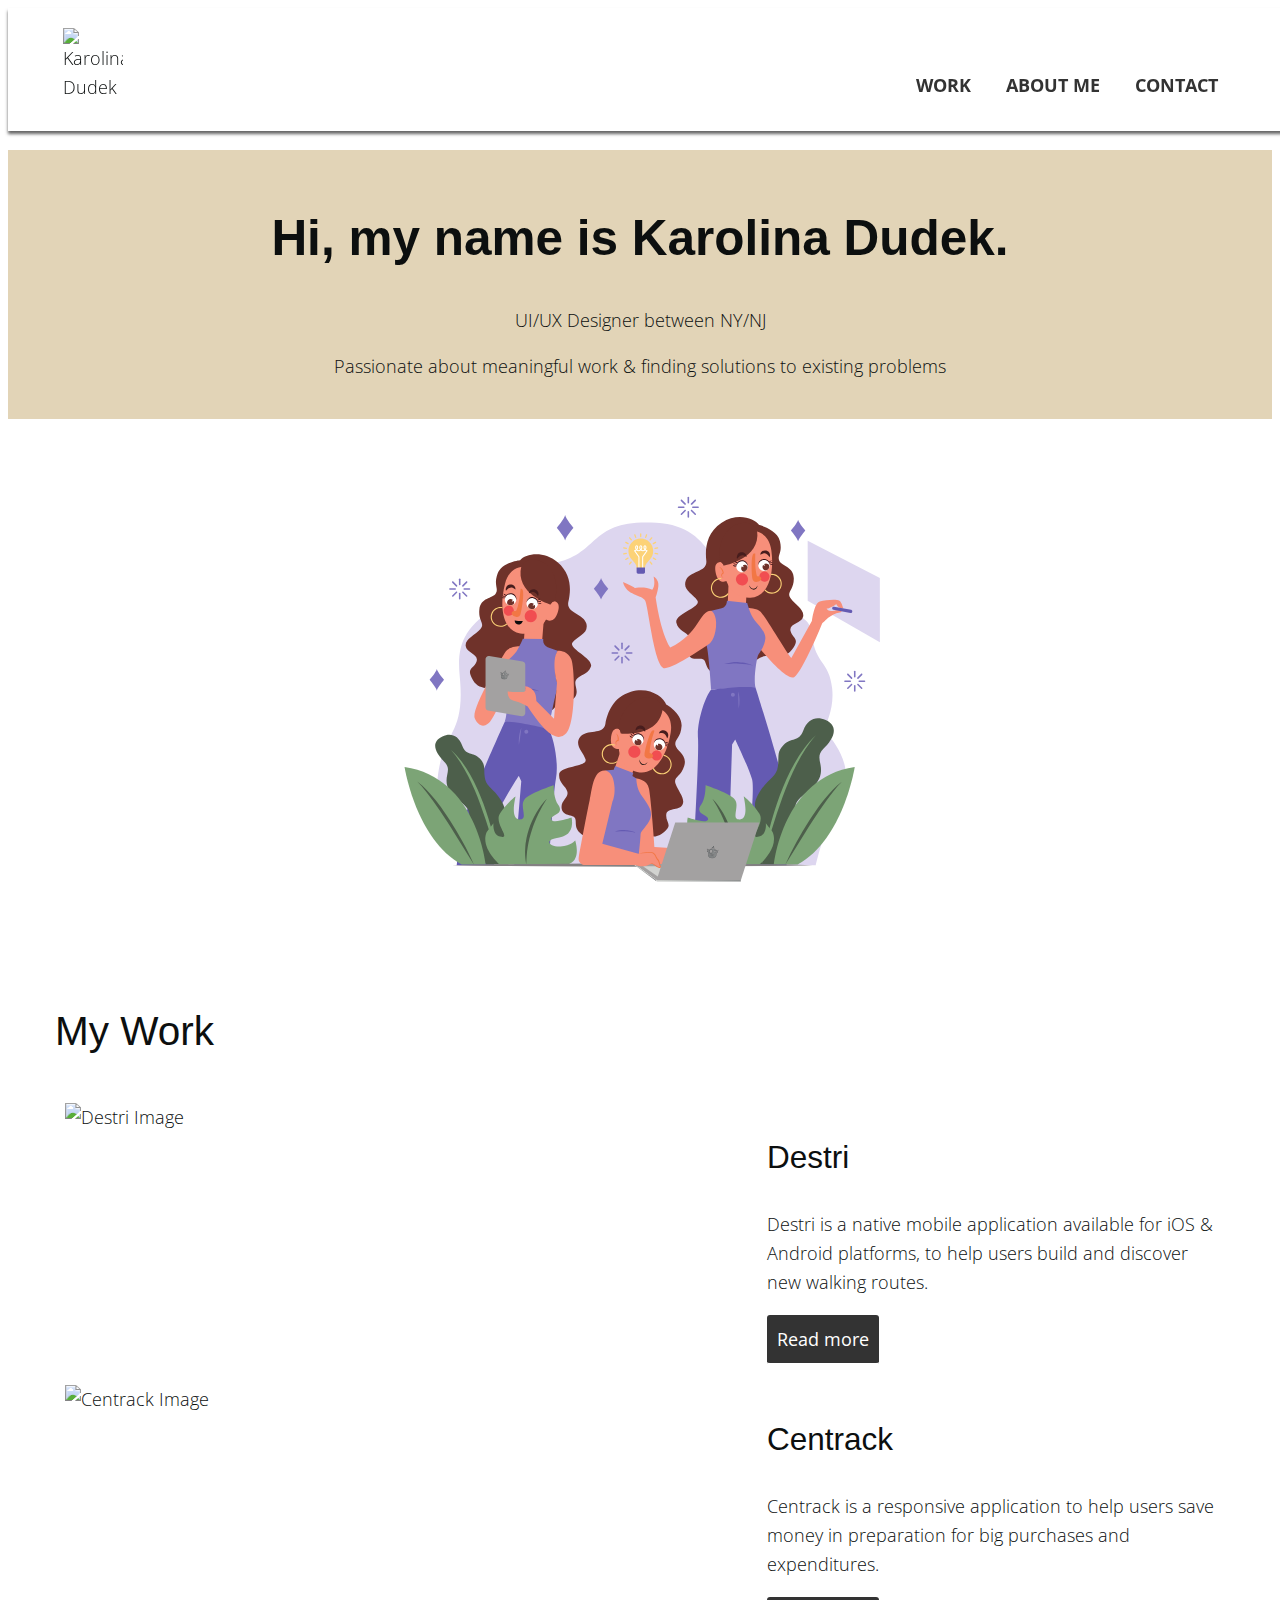
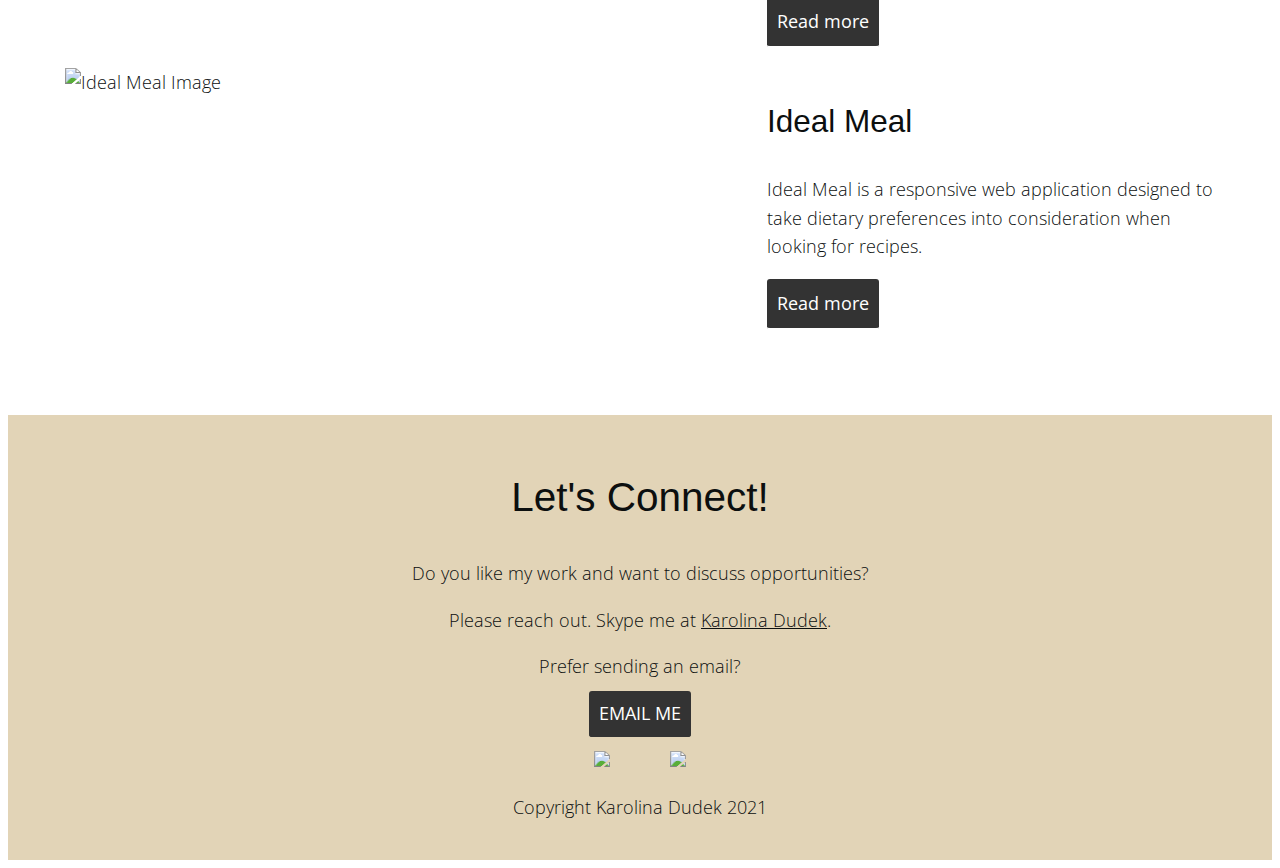
==== commit 232163df: "Add Hamburger Mobile Menu" ====
--- a/index.html
+++ b/index.html
@@ -11,6 +11,7 @@
   <link rel="preconnect" href="https://fonts.gstatic.com" crossorigin>
   <link href="https://fonts.googleapis.com/css2?family=Open+Sans:ital,wght@0,400;1,300;1,700&display=swap" rel="stylesheet">
   <link rel="stylesheet" type="text/css" href="css/style.css">
+  <link rel="stylesheet" href="https://use.fontawesome.com/releases/v5.15.4/css/all.css" integrity="sha384-DyZ88mC6Up2uqS4h/KRgHuoeGwBcD4Ng9SiP4dIRy0EXTlnuz47vAwmeGwVChigm" crossorigin="anonymous" class="fas fa-bars">
 </head>
 
 <body>
@@ -18,15 +19,17 @@
   <header>
     <!--For the navigation -->
     <div class="container">
-      <img src="img/logokd.png" class="logo" alt="Karolina Dudek">
-      <nav>
-        <ul class="navigation">
-          <li><a href="index.html">Work</a></li>
-          <li><a href="about.html">About Me</a></li>
-          <li><a href="#contact">Contact</a></li>
-        </ul>
-      </nav>
-    </div>
+      <div class="navtoggle" id="myNavtoggle">
+        <img src="img/logokd.png" class="logo" alt="Karolina Dudek">
+        <nav>
+          <ul class="navigation">
+            <li><a href="index.html">Work</a></li>
+            <li><a href="about.html">About Me</a></li>
+            <li><a href="#contact" onclick="menuToggle()">Contact</a></li>
+            <li><a href="javascript:void(0);" class="icon" onclick="menuToggle()"><i class="fas fa-bars"></i></a></li>
+          </ul>
+        </nav>
+      </div>
     </div>
   </header>
 
@@ -45,920 +48,639 @@
     <div id="work">
       <div>
         <picture>
-          <svg
-             xmlns:dc="http://purl.org/dc/elements/1.1/"
-             xmlns:cc="http://creativecommons.org/ns#"
-             xmlns:rdf="http://www.w3.org/1999/02/22-rdf-syntax-ns#"
-             xmlns:svg="http://www.w3.org/2000/svg"
-             xmlns="http://www.w3.org/2000/svg"
-             xmlns:xlink="http://www.w3.org/1999/xlink"
-             class="girl-illustration"
-             viewBox="0 0 666.66669 666.66669"
-             height="550"
-             width="550"
-             xml:space="preserve"
-             id="svg2"
-             version="1.1"><metadata
-               id="metadata8"><rdf:RDF><cc:Work
-                   rdf:about=""><dc:format>image/svg+xml</dc:format><dc:type
-                     rdf:resource="http://purl.org/dc/dcmitype/StillImage" /></cc:Work></rdf:RDF></metadata><defs
-               id="defs6"><clipPath
-                 id="clipPath40"
-                 clipPathUnits="userSpaceOnUse"><path
-                   id="path38"
-                   d="m 1571.76,3315.88 c 4.47,28.48 -15,55.19 -43.47,59.65 -28.47,4.47 -55.18,-14.99 -59.64,-43.47 -4.47,-28.47 14.99,-55.17 43.47,-59.64 28.46,-4.47 55.17,14.99 59.64,43.46" /></clipPath><clipPath
-                 id="clipPath60"
-                 clipPathUnits="userSpaceOnUse"><path
-                   id="path58"
-                   d="m 1271.36,3367.26 c 3.87,28.56 30.15,48.58 58.71,44.72 28.56,-3.85 48.59,-30.14 44.73,-58.71 -3.86,-28.55 -30.15,-48.58 -58.71,-44.72 -28.55,3.86 -48.58,30.14 -44.73,58.71" /></clipPath><clipPath
-                 id="clipPath108"
-                 clipPathUnits="userSpaceOnUse"><path
-                   id="path106"
-                   d="m 1267.86,2632.8 c -3.11,0 -6.24,0.44 -9.35,1.1 l -0.58,0.14 -0.59,0.14 c -5.72,1.4 -8.91,3.43 -11.63,5.08 -3.65,2.48 -6,6.99 -7.43,11.63 -0.86,2.85 -1.35,5.89 -1.35,8.97 0,1.26 0.08,2.52 0.25,3.77 2.55,-1.6 5.08,-3.25 7.73,-4.6 3.74,-2.02 7.69,-3.45 11.72,-4.68 5.08,-1.5 10.34,-2.45 15.68,-2.61 l 6.6,-16.73 c 1.49,0.61 2.95,1.33 4.35,2.18 -2.75,-1.69 -5.71,-2.9 -8.69,-3.62 -2.21,-0.54 -4.46,-0.77 -6.71,-0.77" /></clipPath><clipPath
-                 id="clipPath114"
-                 clipPathUnits="userSpaceOnUse"><path
-                   id="path112"
-                   d="m 1236.93,2632.8 h 46.332 v 30.8281 h -46.332 z" /></clipPath><clipPath
-                 id="clipPath126"
-                 clipPathUnits="userSpaceOnUse"><path
-                   id="path124"
-                   d="m 1274.82,2651.72 c 0.03,0 0.05,0 0.08,0 -0.03,0 -0.05,0 -0.08,0" /></clipPath><clipPath
-                 id="clipPath138"
-                 clipPathUnits="userSpaceOnUse"><path
-                   id="path136"
-                   d="m 1271.71,2654.58 c -6.01,0.41 -11.84,1.99 -17.62,3.62 l -0.24,0.06 c -5.73,1.75 -11.1,4.63 -16.34,7.67 0.46,6.5 2.06,13.28 5.76,18.62 3.78,5.71 9.34,9.57 15.16,11.26 -1.05,-0.32 -2.09,-0.71 -3.12,-1.15 l 1.98,-5.04 c -0.18,-0.05 -0.36,-0.1 -0.54,-0.17 -3.16,-1.1 -5.93,-4.14 -6.98,-7.85 -0.36,-1.2 -0.53,-2.45 -0.53,-3.69 0,-1.8 0.38,-3.57 1.05,-5.12 1.16,-2.62 3.36,-4.4 5.84,-4.99 0.61,-0.15 1.24,-0.22 1.87,-0.22 0.5,0 0.99,0.04 1.48,0.14 1.94,0.38 3.8,1.44 5.3,3 l 6.37,-16.08 0.56,-0.06" /></clipPath><clipPath
-                 id="clipPath150"
-                 clipPathUnits="userSpaceOnUse"><path
-                   id="path148"
-                   d="m 1237.12,2675.28 c -1.42,1.19 -2.81,2.4 -4.22,3.57 0.85,3.3 2.33,6.42 4.28,9.06 v 0 0 c -0.43,1.15 -0.54,2.43 -0.8,3.64 -1.17,0.34 -2.57,0.44 -3.01,1.97 -0.04,-0.01 -0.08,-0.01 -0.12,-0.01 -1.09,0 -1.96,1.15 -1.97,2.4 0,0.41 0.09,0.84 0.31,1.24 0.41,0.9 1.26,1.41 2.07,1.41 0.54,0 1.06,-0.23 1.41,-0.72 0.37,-0.41 0.53,-0.98 0.53,-1.56 0,-0.8 -0.31,-1.65 -0.86,-2.21 v 0 0 l 1.72,-0.77 1.37,-0.69 c 0.38,-1.06 0.23,-2.33 0.45,-3.48 2.21,2.23 4.7,4.13 7.42,5.26 0.49,-0.91 1.03,-1.78 1.48,-2.73 -3.33,-2.6 -6.42,-5.95 -8.03,-10.31 -0.74,-1.97 -1.45,-3.99 -2.03,-6.07" /></clipPath><clipPath
-                 id="clipPath162"
-                 clipPathUnits="userSpaceOnUse"><path
-                   id="path160"
-                   d="m 1261.37,2689.67 c -0.23,0.06 -0.48,0.11 -0.72,0.15 0.24,-0.04 0.49,-0.09 0.72,-0.15" /></clipPath><clipPath
-                 id="clipPath182"
-                 clipPathUnits="userSpaceOnUse"><path
-                   id="path180"
-                   d="m 1278.91,2635.01 -6.6,16.73 c 0.55,-0.02 1.11,-0.03 1.67,-0.03 0.28,0 0.56,0 0.84,0.01 0.03,0 0.05,0 0.08,0 0.05,0 0.1,0 0.15,0 v 0 c 0.41,-0.01 0.83,-0.02 1.25,-0.02 6.51,0 13.31,1.81 19.61,4.19 -0.54,-2.77 -2.83,-7.93 -4.64,-10.67 -1.9,-2.89 -4.26,-5.44 -6.92,-7.33 -0.36,-0.24 -0.72,-0.47 -1.09,-0.7 -1.4,-0.85 -2.86,-1.57 -4.35,-2.18" /></clipPath><clipPath
-                 id="clipPath194"
-                 clipPathUnits="userSpaceOnUse"><path
-                   id="path192"
-                   d="m 1276.18,2654.42 c -1.5,0 -2.99,0.06 -4.47,0.16 v 0 l -0.56,0.06 -6.37,16.08 c 0.02,0.03 0.05,0.06 0.08,0.09 v 0 c 2.1,2.24 3.42,5.47 3.43,8.66 v 0 c 0,0.08 0,0.15 0,0.23 0.01,2.55 -0.76,4.96 -2.11,6.81 l -2.31,2.11 -2.5,1.05 v 0 c -0.23,0.06 -0.48,0.11 -0.72,0.15 -0.4,0.06 -0.82,0.09 -1.23,0.09 -0.7,0 -1.42,-0.09 -2.13,-0.29 l -1.98,5.04 c 1.03,0.44 2.07,0.83 3.12,1.15 0.26,0.07 0.52,0.14 0.78,0.21 v 0 c 1.28,0.31 2.56,0.56 3.85,0.74 1.66,0.22 3.32,0.32 4.97,0.32 3.53,0 7.02,-0.47 10.39,-1.35 4.05,-0.94 7.55,-3.63 10.19,-7.15 l 1.59,-2.45 c 2.39,-4.05 3.7,-8.84 4.83,-13.63 1.36,-5.04 1.6,-9.56 1.6,-12.09 0,-1.35 -0.07,-2.14 -0.07,-2.14 -5.24,-2.06 -10.68,-3.28 -16.08,-3.69 -1.44,-0.11 -2.87,-0.16 -4.3,-0.16 m 3.01,19.4 c -0.01,-1.15 0.28,-2.26 0.65,-3.28 0.75,-1.6 2.07,-2.86 3.69,-3.08 l 0.03,-0.01 c 0.41,-0.13 0.84,-0.19 1.26,-0.19 2.36,0 4.81,1.92 5.79,4.56 0.41,0.96 0.6,2 0.6,3.02 v 0 c -0.01,2.19 -0.89,4.31 -2.42,5.44 l -1.96,0.84 -1.57,0.15 c -2.84,-0.13 -5.58,-3.05 -5.99,-6.39 -0.05,-0.35 -0.08,-0.71 -0.08,-1.06 v 0" /></clipPath><clipPath
-                 id="clipPath206"
-                 clipPathUnits="userSpaceOnUse"><path
-                   id="path204"
-                   d="m 1298.15,2665.57 c -0.17,2.59 -0.49,5.15 -1.07,7.62 -0.89,3.3 -2.04,6.49 -3.38,9.52 1.32,1.15 2.7,2.18 4.04,3.24 1.05,-1.29 1.97,-2.72 2.79,-4.26 l -0.02,-0.05 v 0 0 c 0.75,-1.39 1.25,-2.93 1.66,-4.5 l 1.88,0.81 c 0.45,1.39 0.39,3.21 1.64,4.12 0.2,1.08 0.67,2.3 1.67,2.63 0.25,0.12 0.5,0.17 0.75,0.17 1.09,0 2.04,-1.07 2.03,-2.33 0,-0.27 -0.04,-0.54 -0.13,-0.81 -0.3,-1.19 -1.32,-1.9 -2.28,-1.9 -0.54,0 -1.06,0.22 -1.42,0.7 -0.92,-0.97 -1,-2.39 -1.38,-3.62 -0.39,-1.13 -1.48,-1.35 -2.33,-1.64 v 0 0 0 0 c 0.52,-2.57 0.94,-5.15 1.24,-7.77 -1.91,-0.65 -3.78,-1.32 -5.69,-1.93" /></clipPath><clipPath
-                 id="clipPath218"
-                 clipPathUnits="userSpaceOnUse"><path
-                   id="path216"
-                   d="m 1283.66,2696.74 c -4.29,1.59 -8.81,3.19 -13.45,3.19 -1.5,0 -3.01,-0.16 -4.54,-0.55 -0.06,1.02 -0.11,2.06 -0.18,3.06 2.16,1.03 4.43,1.42 6.68,1.42 1.18,0 2.36,-0.11 3.51,-0.28 v 1.7 0 0 c -1.06,0.65 -1.63,2 -1.64,3.39 0,1.18 0.42,2.39 1.29,3.21 0.66,0.75 1.5,1.08 2.33,1.08 0.22,0 0.43,-0.02 0.65,-0.07 l 0.13,-0.03 c 1.21,-0.32 2.22,-1.34 2.4,-2.87 0.05,-0.27 0.08,-0.54 0.07,-0.81 -0.01,-2.19 -1.8,-4.29 -3.71,-4.29 -0.11,0 -0.21,0.01 -0.32,0.02 v 0 0 0 l 0.06,-1.59 c 2.9,-0.66 5.67,-1.87 7.97,-3.94 l -1.25,-2.64" /></clipPath><clipPath
-                 id="clipPath246"
-                 clipPathUnits="userSpaceOnUse"><path
-                   id="path244"
-                   d="m 3375.44,3656.33 c -1.11,28.81 21.34,53.05 50.14,54.15 28.8,1.11 53.05,-21.34 54.15,-50.15 1.11,-28.79 -21.34,-53.04 -50.14,-54.15 -28.8,-1.1 -53.05,21.35 -54.15,50.15" /></clipPath><clipPath
-                 id="clipPath266"
-                 clipPathUnits="userSpaceOnUse"><path
-                   id="path264"
-                   d="m 3679.77,3672.21 c -0.49,28.82 -24.25,51.78 -53.06,51.28 -28.82,-0.49 -51.78,-24.25 -51.29,-53.07 0.49,-28.82 24.24,-51.78 53.06,-51.29 28.82,0.49 51.79,24.26 51.29,53.08" /></clipPath><clipPath
-                 id="clipPath394"
-                 clipPathUnits="userSpaceOnUse"><path
-                   id="path392"
-                   d="m 2431.35,2098.89 c 7.12,27.93 35.54,44.79 63.46,37.67 27.93,-7.11 44.81,-35.53 37.69,-63.46 -7.12,-27.92 -35.54,-44.8 -63.47,-37.68 -27.93,7.12 -44.8,35.54 -37.68,63.47" /></clipPath><clipPath
-                 id="clipPath414"
-                 clipPathUnits="userSpaceOnUse"><path
-                   id="path412"
-                   d="m 2727.67,2027.66 c 7.71,27.77 -8.54,56.54 -36.32,64.26 -27.77,7.71 -56.54,-8.55 -64.25,-36.32 -7.72,-27.78 8.55,-56.54 36.31,-64.25 27.78,-7.72 56.55,8.54 64.26,36.31" /></clipPath><clipPath
-                 id="clipPath448"
-                 clipPathUnits="userSpaceOnUse"><path
-                   id="path446"
-                   d="M 3417.32,809.941 H 2651.5 v -16.652 h 765.82 z" /></clipPath><linearGradient
-                 id="linearGradient454"
-                 spreadMethod="pad"
-                 gradientTransform="matrix(-198.664,344.095,344.095,198.664,3133.74,629.57)"
-                 gradientUnits="userSpaceOnUse"
-                 y2="0"
-                 x2="1"
-                 y1="0"
-                 x1="0"><stop
-                   id="stop450"
-                   offset="0"
-                   style="stop-opacity:1;stop-color:#8c8e8e" /><stop
-                   id="stop452"
-                   offset="1"
-                   style="stop-opacity:1;stop-color:#cdcfcc" /></linearGradient><clipPath
-                 id="clipPath464"
-                 clipPathUnits="userSpaceOnUse"><path
-                   id="path462"
-                   d="m 2651.5,793.289 -202.61,149.77 v 10.429 L 2651.5,809.941 Z" /></clipPath><linearGradient
-                 id="linearGradient470"
-                 spreadMethod="pad"
-                 gradientTransform="matrix(-120.018,207.877,207.877,120.018,2611.55,770.23)"
-                 gradientUnits="userSpaceOnUse"
-                 y2="0"
-                 x2="1"
-                 y1="0"
-                 x1="0"><stop
-                   id="stop466"
-                   offset="0"
-                   style="stop-opacity:1;stop-color:#8c8e8e" /><stop
-                   id="stop468"
-                   offset="1"
-                   style="stop-opacity:1;stop-color:#cdcfcc" /></linearGradient><clipPath
-                 id="clipPath488"
-                 clipPathUnits="userSpaceOnUse"><path
-                   id="path486"
-                   d="m 3158.01,1007.14 c -2.91,0 -5.84,0.25 -8.76,0.66 l -0.8,0.12 -0.8,0.13 c -7.77,1.3 -12.2,3.76 -15.99,5.72 -5.12,3.02 -8.66,8.98 -11.01,15.21 -1.7,4.62 -2.71,9.71 -2.71,14.89 0,0.85 0.02,1.7 0.07,2.55 3.56,-1.94 7.08,-3.94 10.76,-5.51 5.17,-2.37 10.6,-3.92 16.08,-5.17 5.8,-1.25 11.73,-1.97 17.69,-1.97 1.17,0 2.33,0.02 3.5,0.08 l 10.37,-22.31 c 1.93,0.99 3.82,2.15 5.61,3.48 -3.52,-2.63 -7.37,-4.62 -11.29,-5.95 -4.13,-1.38 -8.4,-1.93 -12.72,-1.93" /></clipPath><clipPath
-                 id="clipPath500"
-                 clipPathUnits="userSpaceOnUse"><path
-                   id="path498"
-                   d="m 3164.32,1037.7 c -7.84,0 -15.55,1.51 -23.21,3.05 l -0.33,0.08 c -7.81,1.78 -15.25,5.16 -22.53,8.77 0.02,9.02 1.53,18.52 5.98,26.28 4.62,8.45 11.94,14.46 19.74,17.34 -1.55,-0.58 -3.09,-1.3 -4.59,-2.11 l 3.12,-6.71 c -0.24,-0.09 -0.48,-0.19 -0.72,-0.3 -4.11,-1.86 -7.54,-6.34 -8.58,-11.58 -0.29,-1.27 -0.42,-2.57 -0.42,-3.85 -0.01,-2.94 0.69,-5.81 1.91,-8.24 1.79,-3.47 4.9,-5.67 8.27,-6.22 0.55,-0.09 1.11,-0.14 1.67,-0.14 0.94,0 1.89,0.13 2.81,0.4 2.55,0.72 4.93,2.39 6.8,4.71 l 9.99,-21.45 0.75,-0.02 c -0.22,-0.01 -0.44,-0.01 -0.66,-0.01" /></clipPath><clipPath
-                 id="clipPath512"
-                 clipPathUnits="userSpaceOnUse"><path
-                   id="path510"
-                   d="m 3116.86,1062.43 c -2,1.49 -3.97,3 -5.97,4.47 0.83,4.64 2.53,9.09 4.91,12.94 v 0 0 c -0.7,1.52 -0.97,3.29 -1.42,4.93 -1.59,0.33 -3.49,0.32 -4.21,2.37 -0.11,-0.02 -0.21,-0.03 -0.32,-0.03 -1.46,0 -2.69,1.6 -2.69,3.35 0,0.5 0.1,1 0.31,1.49 0.48,1.37 1.69,2.18 2.83,2.18 0.65,0 1.29,-0.26 1.76,-0.84 0.59,-0.61 0.86,-1.5 0.86,-2.42 0,-1.01 -0.34,-2.05 -0.96,-2.81 v 0 0 l 2.36,-0.87 1.9,-0.8 c 0.61,-1.43 0.53,-3.19 0.92,-4.75 2.76,3.3 5.89,6.2 9.43,8.04 0.74,-1.19 1.53,-2.32 2.23,-3.58 -4.2,-3.94 -8.03,-8.91 -9.79,-15.08 -0.8,-2.8 -1.56,-5.66 -2.15,-8.59" /></clipPath><clipPath
-                 id="clipPath534"
-                 clipPathUnits="userSpaceOnUse"><path
-                   id="path532"
-                   d="m 3176.41,1011.54 -10.37,22.31 c 1.22,0.06 2.44,0.15 3.66,0.27 v 0 c 9.23,0.4 18.77,3.79 27.5,8.03 -0.47,-3.88 -3.04,-11.24 -5.22,-15.2 -2.28,-4.19 -5.19,-7.96 -8.57,-10.84 -0.45,-0.38 -0.92,-0.74 -1.39,-1.09 -1.79,-1.33 -3.68,-2.49 -5.61,-3.48" /></clipPath><clipPath
-                 id="clipPath546"
-                 clipPathUnits="userSpaceOnUse"><path
-                   id="path544"
-                   d="m 3164.98,1037.71 -0.75,0.02 -9.99,21.45 c 0.03,0.04 0.07,0.09 0.1,0.13 v 0 c 2.4,3.05 3.82,7.18 3.83,11.24 v 0 c 0,0.46 -0.02,0.92 -0.06,1.38 -0.22,3.49 -1.47,6.73 -3.45,9.13 -0.96,1.1 -2.04,2.06 -3.27,2.67 -1.08,0.59 -2.25,0.98 -3.44,1.17 -0.59,0.11 -1.19,0.16 -1.79,0.16 -1.22,0 -2.45,-0.22 -3.66,-0.66 l -3.12,6.71 c 1.5,0.81 3.04,1.53 4.59,2.11 0.03,0.01 0.05,0.02 0.07,0.03 0.02,0 0.04,0.01 0.06,0.02 0.12,0.04 0.25,0.09 0.37,0.13 v 0 c 1.69,0.58 3.38,1.06 5.1,1.44 3.58,0.79 7.19,1.16 10.79,1.16 3.3,0 6.58,-0.31 9.81,-0.89 5.49,-0.87 10.42,-4.18 14.28,-8.75 0.83,-1.03 1.62,-2.07 2.35,-3.19 3.56,-5.32 5.75,-11.78 7.69,-18.25 3.23,-9.6 3.36,-18 3.36,-19.26 0,-0.1 0,-0.16 0,-0.16 -6.8,-3.42 -13.97,-5.68 -21.15,-6.84 -3.91,-0.63 -7.83,-0.92 -11.72,-0.95 v 0 m 8.21,27.89 c 0.01,-1.81 0.53,-3.5 1.2,-5.03 1.15,-2.13 3.02,-3.71 5.22,-3.84 l 0.03,-0.01 c 0.41,-0.1 0.83,-0.15 1.25,-0.15 3.31,0 6.64,3.01 7.77,6.94 0.36,1.09 0.54,2.25 0.54,3.39 v 0 c 0.01,3.3 -1.41,6.53 -3.75,8.04 -0.85,0.41 -1.76,0.79 -2.7,0.96 l -2.11,0.03 c -3.79,-0.48 -7.18,-4.8 -7.41,-9.43 -0.03,-0.31 -0.04,-0.61 -0.04,-0.9 v 0" /></clipPath><clipPath
-                 id="clipPath558"
-                 clipPathUnits="userSpaceOnUse"><path
-                   id="path556"
-                   d="m 3199.31,1055.72 c -0.48,3.54 -1.14,7.05 -2.14,10.39 -1.5,4.43 -3.33,8.7 -5.4,12.73 1.66,1.72 3.42,3.29 5.12,4.9 1.51,-1.67 2.88,-3.53 4.12,-5.55 l -0.03,-0.07 v 0 0 c 1.13,-1.85 1.95,-3.9 2.64,-6.04 0.85,0.3 1.95,0.27 2.43,1.33 0.47,1.96 0.24,4.46 1.82,5.86 0.15,1.49 0.68,3.23 1.98,3.8 0.38,0.22 0.78,0.32 1.16,0.32 1.45,0 2.77,-1.45 2.76,-3.23 0,-0.3 -0.03,-0.6 -0.11,-0.9 -0.31,-1.76 -1.73,-2.87 -3.08,-2.87 -0.64,0 -1.27,0.26 -1.76,0.81 -1.13,-1.43 -1.11,-3.39 -1.5,-5.14 -0.42,-1.59 -1.84,-2.01 -2.95,-2.51 v 0 0 0 0 c 0.92,-3.47 1.72,-6.98 2.36,-10.55 -2.49,-1.11 -4.94,-2.23 -7.42,-3.28" /></clipPath><clipPath
-                 id="clipPath570"
-                 clipPathUnits="userSpaceOnUse"><path
-                   id="path568"
-                   d="m 3177.08,1097.06 c -5.17,1.51 -10.58,3.02 -16.02,3.02 -2.76,0 -5.52,-0.38 -8.27,-1.35 -0.16,1.41 -0.32,2.83 -0.5,4.2 3.46,2.07 7.26,2.78 11,2.78 0.84,0 1.67,-0.04 2.5,-0.1 v 0 0 0 0 0 l -0.15,2.35 c -1.61,0.85 -2.52,2.89 -2.52,4.98 0,1.47 0.45,2.96 1.43,4.06 0.9,1.22 2.13,1.76 3.34,1.76 0.18,0 0.36,-0.01 0.54,-0.04 l 0.2,-0.03 c 1.63,-0.31 3.09,-1.61 3.47,-3.68 0.13,-0.48 0.19,-0.98 0.18,-1.47 0,-3.01 -2.29,-5.96 -4.84,-5.96 -0.05,0 -0.11,0 -0.17,0 v 0 0 0 l 0.23,-2.2 c 3.92,-0.58 7.74,-1.95 11.01,-4.55 -0.49,-1.25 -0.96,-2.51 -1.43,-3.77" /></clipPath></defs><g
-               transform="matrix(1.3333333,0,0,-1.3333333,0,666.66667)"
-               id="g10"><g
-                 transform="scale(0.1)"
-                 id="g12"><path
-                   id="path14"
-                   style="fill:#ffffff;fill-opacity:1;fill-rule:nonzero;stroke:none"
-                   d="M 0,0 H 5000 V 5000 H 0 Z" /><path
-                   id="path16"
-                   style="fill:#ddd6ef;fill-opacity:1;fill-rule:nonzero;stroke:none"
-                   d="m 2648.39,4056.45 c 568.65,-32.07 502.72,-549.98 866.57,-721.06 363.84,-171.07 523.24,-54.22 550.78,-308.4 27.53,-254.17 155.91,-230.29 181.08,-475.42 25.18,-245.12 -102.49,-346.31 -41.21,-418.28 61.28,-71.95 265.54,-317.06 112.35,-597.91 -153.2,-280.86 -219.59,-591.138 -219.59,-591.138 H 860.934 c 0,0 -252.11,336.778 -201.043,790.278 51.062,453.52 255.078,371.13 201.043,929.11 -24.715,255.2 17.921,440.97 356.196,644.45 338.27,203.47 141.86,296.1 533.68,390.21 391.82,94.11 290.15,392.41 897.58,358.16" /><path
-                   id="path18"
-                   style="fill:#f27745;fill-opacity:1;fill-rule:nonzero;stroke:none"
-                   d="m 1726.69,3295.61 c -5.65,-1.73 -10.37,-4.93 -14.48,-8.6 -4.1,-3.69 -7.57,-7.98 -10.56,-12.59 -3.18,-4.49 -5.55,-9.53 -8.05,-14.46 -2.32,-5.07 -4.24,-10.31 -6.26,-15.56 l -2.5,5.95 c 5.26,-2.92 9.1,-6.68 11.87,-11.81 2.78,-5.05 3.35,-11.23 2.01,-16.5 -1.11,-5.21 -4.07,-10.21 -8.31,-13.43 -4.28,-3.19 -9.52,-4.46 -14.3,-3.82 4.61,1.3 8.6,3.81 11.23,7.08 2.63,3.28 3.86,7.27 4.16,11.36 0.29,4.03 -0.63,7.69 -2.64,10.82 -1.98,3.02 -5.31,5.91 -8.32,7.49 l -3.78,1.99 1.28,3.98 c 1.84,5.72 4.18,11.28 6.88,16.72 2.86,5.36 6.14,10.55 10.17,15.21 4.01,4.64 8.69,8.84 14.11,11.85 5.37,2.92 11.5,5.02 17.49,4.32" /><path
-                   id="path20"
-                   style="fill:#fcd277;fill-opacity:1;fill-rule:nonzero;stroke:none"
-                   d="m 1653.26,3026.24 c 45.65,-19.59 98.75,1.62 118.34,47.29 19.59,45.66 -1.62,98.75 -47.29,118.34 -9.32,4 -19.15,6.38 -29.21,7.11 l -0.71,-9.98 c 8.94,-0.64 17.69,-2.77 25.98,-6.32 40.6,-17.42 59.46,-64.62 42.04,-105.21 -17.41,-40.6 -64.61,-59.46 -105.22,-42.04 -15.33,6.58 -28.02,17.55 -36.7,31.74 -1.1,1.8 -2.12,3.62 -3.08,5.5 -0.28,0.54 -2.8,-14.85 -1.37,-16.82 9.48,-13.02 22.23,-23.18 37.22,-29.61" /><path
-                   id="path22"
-                   style="fill:#6f322a;fill-opacity:1;fill-rule:nonzero;stroke:none"
-                   d="m 1409.65,3716.86 c 0,0 -166.74,-17.37 -204.78,-123.29 -38.04,-105.93 13.13,-133.44 -16.16,-180.14 -29.3,-46.7 -137.46,-35.49 -149.02,-144.43 -11.55,-108.96 55.58,-126.65 8.14,-180.38 -47.45,-53.73 -139.99,-88.11 -132.424,-152.48 7.578,-64.37 124.014,-73.58 98.294,-142.18 -25.735,-68.61 -99.817,-53.5 -31.751,-167.89 68.071,-114.41 193.481,-42.27 278.831,-106.67 85.35,-64.4 199.73,-207.93 330.26,-197.25 130.53,10.67 134.12,53.58 162.3,106.32 13.48,25.23 39.33,20.99 67.48,16.75 30.68,-4.62 64.1,-9.25 87.19,24.31 44.29,64.36 -19.84,117.8 14.82,164.05 34.67,46.26 101.48,37.96 130.57,114.38 29.09,76.43 -214.05,165.92 -165.53,222.89 48.52,56.98 147.99,77.28 124.33,168.93 -23.65,91.64 -187.03,95.06 -163.3,197.86 23.73,102.79 32.28,250.08 -98.09,360.65 -130.37,110.57 -291.53,75.99 -341.16,18.57" /><path
-                   id="path24"
-                   style="fill:#f78f7a;fill-opacity:1;fill-rule:nonzero;stroke:none"
-                   d="m 1421.86,2932.82 c 0,0 -107.08,6.5 -144.19,-49.35 -37.11,-55.86 -312.908,-520.86 -280.565,-602.56 32.335,-81.7 105.525,-102.13 161.705,0 56.17,102.13 279.87,513.77 279.87,513.77 0,0 14.74,122.82 -16.82,138.14" /><path
-                   id="path26"
-                   style="fill:#f78f7a;fill-opacity:1;fill-rule:nonzero;stroke:none"
-                   d="m 1450.97,3078.2 -7.08,-103.93 165.44,-2.92 14.83,186.73 c 0,0 -89.21,-88.14 -173.19,-79.88" /><path
-                   id="path28"
-                   style="fill:#f78f7a;fill-opacity:1;fill-rule:nonzero;stroke:none"
-                   d="m 1512.88,3653.12 c 0,0 -187.39,55.39 -240.43,-152.44 -53.06,-207.84 -23.3,-423.42 138.95,-449.97 162.25,-26.54 234.55,125.81 234.55,125.81 0,0 65.83,-41.93 100.8,50.39 34.98,92.31 -1.89,109.99 -22.45,116.02 -20.56,6.05 -37.9,-30.04 -37.9,-30.04 0,0 63.92,269.85 -173.52,340.23" /><path
-                   id="path30"
-                   style="fill:#6f322a;fill-opacity:1;fill-rule:nonzero;stroke:none"
-                   d="m 1686.4,3312.89 c 0,0 -329.76,97.48 -264.46,350.07 0,0 48.56,92.65 165.72,47.91 153.85,-58.76 172.22,-246.14 136.64,-367.94 0,0 -23.39,1.36 -37.9,-30.04" /><path
-                   id="path32"
-                   style="fill:#ffffff;fill-opacity:1;fill-rule:nonzero;stroke:none"
-                   d="m 1571.76,3315.88 c 4.47,28.48 -15,55.19 -43.47,59.65 -28.47,4.47 -55.18,-14.99 -59.64,-43.47 -4.47,-28.47 14.99,-55.17 43.47,-59.64 28.46,-4.47 55.17,14.99 59.64,43.46" /><g
-                   id="g34"><g
-                     clip-path="url(#clipPath40)"
-                     id="g36"><path
-                       id="path42"
-                       style="fill:#6f322a;fill-opacity:1;fill-rule:nonzero;stroke:none"
-                       d="m 1523.91,3303.16 19.58,5.62 c 5.13,-10.77 4.04,-23.98 -3.97,-33.88 -11.12,-13.72 -31.24,-15.83 -44.96,-4.72 -13.72,11.11 -15.84,31.24 -4.73,44.96 11.02,13.61 30.91,15.79 44.62,4.97 l -10.54,-16.95" /></g></g><path
-                   id="path44"
-                   style="fill:#340c12;fill-opacity:1;fill-rule:nonzero;stroke:none"
-                   d="m 1571.76,3315.88 c 0.37,13.81 -4.27,26.81 -12.27,36.72 -8.07,9.87 -19.54,16.55 -31.92,18.39 -12.32,2.03 -25.29,-0.81 -35.99,-7.75 -10.64,-6.98 -19.04,-17.93 -22.93,-31.18 0.26,13.81 7.16,27.94 18.7,36.99 11.37,9.28 26.96,13.32 41.65,11.02 14.7,-2.31 28.3,-10.95 36.27,-23.25 8.2,-12.15 10.46,-27.72 6.49,-40.94" /><path
-                   id="path46"
-                   style="fill:#340c12;fill-opacity:1;fill-rule:nonzero;stroke:none"
-                   d="m 1560.78,3354.96 c 5.57,-3.5 12.28,-3.76 18.5,-1.9 3.08,1.1 6.07,2.79 8.36,5.25 2.38,2.39 3.69,5.71 3.91,8.91 -5.46,-3.64 -9.59,-5.47 -14.58,-7.12 -4.94,-1.65 -10.14,-2.82 -16.19,-5.14" /><path
-                   id="path48"
-                   style="fill:#340c12;fill-opacity:1;fill-rule:nonzero;stroke:none"
-                   d="m 1569.67,3340.54 c 4.92,-4.38 11.5,-5.73 17.94,-4.93 3.22,0.57 6.44,1.74 9.12,3.79 2.73,1.96 4.59,5.02 5.33,8.13 -5.99,-2.68 -10.36,-3.8 -15.56,-4.6 -5.16,-0.81 -10.48,-1.1 -16.83,-2.39" /><path
-                   id="path50"
-                   style="fill:#340c12;fill-opacity:1;fill-rule:nonzero;stroke:none"
-                   d="m 1571.16,3324.41 c 4.39,-4.91 10.78,-6.99 17.27,-6.91 3.27,0.22 6.61,1.02 9.49,2.76 2.93,1.65 5.1,4.48 6.19,7.5 -6.24,-2.02 -10.71,-2.63 -15.97,-2.86 -5.2,-0.23 -10.53,0.07 -16.98,-0.49" /><path
-                   id="path52"
-                   style="fill:#ffffff;fill-opacity:1;fill-rule:nonzero;stroke:none"
-                   d="m 1271.36,3367.26 c 3.87,28.56 30.15,48.58 58.71,44.72 28.56,-3.85 48.59,-30.14 44.73,-58.71 -3.86,-28.55 -30.15,-48.58 -58.71,-44.72 -28.55,3.86 -48.58,30.14 -44.73,58.71" /><g
-                   id="g54"><g
-                     clip-path="url(#clipPath60)"
-                     id="g56"><path
-                       id="path62"
-                       style="fill:#6f322a;fill-opacity:1;fill-rule:nonzero;stroke:none"
-                       d="m 1333.62,3337.94 9.87,17.82 c -9.34,7.42 -22.47,9.31 -33.9,3.71 -15.86,-7.74 -22.44,-26.88 -14.69,-42.75 7.75,-15.86 26.89,-22.43 42.75,-14.69 15.75,7.7 22.32,26.59 14.86,42.38 l -18.89,-6.47" /></g></g><path
-                   id="path64"
-                   style="fill:#340c12;fill-opacity:1;fill-rule:nonzero;stroke:none"
-                   d="m 1271.36,3367.26 c -0.02,13.81 6.59,28.06 17.92,37.36 11.17,9.52 26.66,13.9 41.41,11.92 14.74,-2 28.53,-10.33 36.76,-22.47 8.47,-11.97 11.04,-27.49 7.35,-40.8 0.06,13.81 -4.86,26.71 -13.06,36.45 -8.28,9.7 -19.89,16.13 -32.28,17.7 -12.37,1.79 -25.28,-1.33 -35.84,-8.48 -10.49,-7.22 -18.66,-18.35 -22.26,-31.68" /><path
-                   id="path66"
-                   style="fill:#340c12;fill-opacity:1;fill-rule:nonzero;stroke:none"
-                   d="m 1288.87,3398.74 c -5.82,2.83 -10.89,4.46 -15.67,6.54 -4.82,2.09 -8.79,4.26 -13.9,8.36 -0.06,-3.2 0.95,-6.62 3.11,-9.21 2.07,-2.65 4.9,-4.59 7.86,-5.96 6.05,-2.39 12.74,-2.74 18.6,0.27" /><path
-                   id="path68"
-                   style="fill:#340c12;fill-opacity:1;fill-rule:nonzero;stroke:none"
-                   d="m 1280.84,3388.17 c -6.21,1.83 -11.49,2.58 -16.55,3.84 -5.1,1.26 -9.36,2.76 -15.08,5.96 0.45,-3.17 2.04,-6.38 4.59,-8.58 2.48,-2.27 5.59,-3.71 8.74,-4.57 6.35,-1.36 13.02,-0.59 18.3,3.35" /><path
-                   id="path70"
-                   style="fill:#340c12;fill-opacity:1;fill-rule:nonzero;stroke:none"
-                   d="m 1272.99,3374.92 c -5.81,1.03 -10.65,1.19 -15.36,1.81 -4.74,0.62 -8.75,1.53 -14.24,3.86 0.74,-2.82 2.49,-5.57 5.01,-7.3 2.49,-1.8 5.44,-2.79 8.38,-3.25 5.88,-0.59 11.83,0.79 16.21,4.88" /><path
-                   id="path72"
-                   style="fill:#471d1d;fill-opacity:1;fill-rule:nonzero;stroke:none"
-                   d="m 1367.68,3450.15 c 1.22,11.76 -3.22,23.62 -12.39,32.81 -9.13,9.38 -24.54,13.76 -37.58,11.49 -13.09,-1.67 -26.37,-10.35 -32.47,-21.62 -6.35,-11.11 -7.69,-23.61 -3.68,-34.77 7.61,8.85 14.25,15.89 20.92,20.53 6.67,4.74 12.41,6.56 19.51,7.87 7.11,1 13.13,0.98 20.63,-1.66 7.51,-2.62 15.73,-7.76 25.06,-14.65" /><path
-                   id="path74"
-                   style="fill:#471d1d;fill-opacity:1;fill-rule:nonzero;stroke:none"
-                   d="m 1489.53,3415.02 c 0.61,11.81 6.84,22.83 17.33,30.49 10.48,7.85 26.38,9.78 38.91,5.53 12.67,-3.69 24.44,-14.32 28.72,-26.4 4.55,-11.96 3.93,-24.52 -1.76,-34.93 -6.14,9.92 -11.61,17.91 -17.48,23.52 -5.85,5.74 -11.24,8.41 -18.06,10.81 -6.86,2.09 -12.82,3.01 -20.64,1.56 -7.82,-1.43 -16.73,-5.22 -27.02,-10.58" /><path
-                   id="path76"
-                   style="fill:#f14d51;fill-opacity:1;fill-rule:nonzero;stroke:none"
-                   d="m 1557.58,3186.64 c 12.03,28.03 -0.95,60.49 -28.97,72.51 -28.03,12.02 -60.49,-0.95 -72.51,-28.96 -12.02,-28.03 0.95,-60.49 28.97,-72.51 28.02,-12.02 60.48,0.94 72.51,28.96" /><path
-                   id="path78"
-                   style="fill:#f14d51;fill-opacity:1;fill-rule:nonzero;stroke:none"
-                   d="m 1349.65,3238.93 c 10.07,23.46 -0.79,50.64 -24.24,60.71 -23.47,10.07 -50.65,-0.79 -60.72,-24.26 -10.06,-23.45 0.8,-50.64 24.26,-60.71 23.46,-10.06 50.65,0.8 60.7,24.26" /><path
-                   id="path80"
-                   style="fill:#f27745;fill-opacity:1;fill-rule:nonzero;stroke:none"
-                   d="m 1426.83,3455.34 c 26.03,-11.54 3.5,-165.87 -13.38,-230.52 -4.38,-16.82 -21.16,-27.52 -38.21,-24.17 -12.68,2.48 -26.47,7.38 -34.41,16.98 -17.49,21.13 -3.49,39.35 32.14,35.35 0,0 27.11,35.91 41.65,203.73 0,0 8.44,0.3 12.21,-1.37" /><path
-                   id="path82"
-                   style="fill:#0d0d0d;fill-opacity:1;fill-rule:nonzero;stroke:none"
-                   d="m 1434.81,3163.98 c 0,0 -9.03,-33.48 -40.63,-32.23 -31.61,1.25 -33.8,36.76 -33.8,36.76 0,0 40.56,-9.13 74.43,-4.53" /><path
-                   id="path84"
-                   style="fill:#fcd277;fill-opacity:1;fill-rule:nonzero;stroke:none"
-                   d="m 1249.9,3279.13 c -36.79,8.09 -75.41,-10.81 -90.8,-46.68 -17.42,-40.59 1.43,-87.79 42.04,-105.21 29.68,-12.74 62.88,-6.08 85.4,14.29 l 5.11,-8.83 c -25.29,-21.79 -61.77,-28.67 -94.46,-14.65 -45.66,19.59 -66.87,72.68 -47.28,118.35 16.91,39.42 58.8,60.61 99.32,53.07 l 0.67,-10.34" /><path
-                   id="path86"
-                   style="fill:#8076c2;fill-opacity:1;fill-rule:nonzero;stroke:none"
-                   d="m 1620.46,3000.46 -185.53,1.15 c 0,0 -24.47,-62.24 -58.19,-115.69 -33.72,-53.44 -141.18,-114.48 -143.73,-187.02 -2.54,-72.54 42.14,-136.93 48.75,-160.85 6.62,-23.92 18.07,-210.36 -11.03,-290.06 0,0 349.92,-56.72 397.2,-69.08 0,0 58.51,320.35 87.76,394.03 0,0 -60.59,171.2 -5.37,319.81 l -90.2,33.26 c -25,9.22 -41.23,33.47 -40.21,60.1 l 0.55,14.35" /><path
-                   id="path88"
-                   style="fill:#645ab2;fill-opacity:1;fill-rule:nonzero;stroke:none"
-                   d="m 1270.73,2247.99 c 0,0 -323.144,-713.48 -365.39,-875.61 -24.922,-95.67 -53.086,-287.2 -71.985,-428.138 H 1173.7 c -0.51,177.008 4.03,408.768 29.67,470.158 42.97,102.91 194.51,341.68 194.51,341.68 l 22.73,-49.23 -64.45,-762.608 h 314.03 c 18.05,279.548 46.67,688.388 65.41,785.368 29.13,150.81 -25.82,397.24 -67.67,449.3 0,0 -238.1,66.61 -397.2,69.08" /><path
-                   id="path90"
-                   style="fill:#645ab2;fill-opacity:1;fill-rule:nonzero;stroke:none"
-                   d="m 1590.16,2523.75 c -22.09,5 -44.16,8.77 -66.19,12.23 -22.06,3.3 -44.16,5.88 -66.32,7.28 -22.14,1.81 -44.36,2.22 -66.6,1.74 -22.3,-0.18 -44.49,-2.26 -67.14,-4.09 21.46,7.07 43.71,12.83 66.42,14.85 11.31,1.75 22.72,1.61 34.12,2.34 11.39,-0.17 22.81,-0.14 34.18,-1.06 22.72,-1.72 45.35,-4.97 67.43,-10.52 22.09,-5.32 43.76,-12.71 64.1,-22.77" /><path
-                   id="path92"
-                   style="fill:#8076c2;fill-opacity:1;fill-rule:nonzero;stroke:none"
-                   d="m 1398.64,2036.67 c -2.36,26.51 -0.66,52.95 2.71,79.15 3.78,26.1 9.32,52.36 20.51,76.56 l -10.6,-77.92 c -3.67,-25.89 -7.13,-51.8 -12.62,-77.79" /><path
-                   id="path94"
-                   style="fill:#8076c2;fill-opacity:1;fill-rule:nonzero;stroke:none"
-                   d="m 1484.21,2154.28 c 1.16,9.8 -5.85,18.68 -15.66,19.84 -9.8,1.16 -18.68,-5.86 -19.84,-15.66 -1.15,-9.81 5.86,-18.68 15.66,-19.84 9.81,-1.16 18.68,5.85 19.84,15.66" /><path
-                   id="path96"
-                   style="fill:#a3a1a1;fill-opacity:1;fill-rule:nonzero;stroke:none"
-                   d="m 1423.59,2298.38 -303.74,50.49 c -13.87,2.3 -24.02,14.3 -24.02,28.35 v 440.55 c 0,17.74 15.93,31.25 33.44,28.34 l 303.74,-50.49 c 13.86,-2.31 24.03,-14.29 24.03,-28.34 v -440.55 c 0,-17.75 -15.94,-31.26 -33.45,-28.35" /><path
-                   id="path98"
-                   style="fill:#f78f7a;fill-opacity:1;fill-rule:nonzero;stroke:none"
-                   d="m 1750.32,2892.75 c 0,0 91.03,9.44 125.08,-77.37 34.04,-86.81 40.85,-582.41 -45.96,-673.33 -86.81,-90.93 -204.25,18.9 -352.33,245.69 0,0 -60.35,36.15 -124.26,51.47 -63.93,15.31 -55.32,84.54 -55.32,84.54 0,0 153.91,-16.45 159.51,3.97 v 41.71 c 0,0 105.38,-7.03 100.27,-132.78 l 161.07,-161.77 27.23,327.73 c 0,0 -55.69,188.78 4.71,290.14" /><path
-                   id="path100"
-                   style="fill:#848182;fill-opacity:1;fill-rule:evenodd;stroke:none"
-                   d="m 1256.63,2654.35 c -4.03,1.23 -7.98,2.66 -11.72,4.68 -2.65,1.35 -5.18,3 -7.73,4.6 -0.58,-4.34 -0.11,-8.73 1.1,-12.74 1.43,-4.64 3.78,-9.15 7.43,-11.63 2.72,-1.65 5.91,-3.68 11.63,-5.08 l 0.59,-0.14 0.58,-0.14 c 5.36,-1.14 10.8,-1.6 16.06,-0.33 3.38,0.82 6.73,2.26 9.78,4.32 2.66,1.89 5.02,4.44 6.92,7.33 1.81,2.74 4.1,7.9 4.64,10.67 -6.7,-2.54 -13.98,-4.42 -20.86,-4.17 -6.27,-0.13 -12.48,0.88 -18.42,2.63 m -10.93,40.04 c -2.72,-1.13 -5.21,-3.03 -7.42,-5.26 -0.22,1.15 -0.07,2.42 -0.45,3.48 l -1.37,0.69 -1.72,0.77 c 0.95,0.97 1.19,2.79 0.33,3.77 -0.88,1.22 -2.8,0.81 -3.48,-0.69 -0.88,-1.64 0.26,-3.75 1.78,-3.63 0.44,-1.53 1.84,-1.63 3.01,-1.97 0.26,-1.21 0.37,-2.49 0.8,-3.64 -1.95,-2.64 -3.43,-5.76 -4.28,-9.06 1.41,-1.17 2.8,-2.38 4.22,-3.57 0.58,2.08 1.29,4.1 2.03,6.07 1.61,4.36 4.7,7.71 8.03,10.31 -0.45,0.95 -0.99,1.82 -1.48,2.73 m 43.09,-14.11 -1.96,0.84 -1.57,0.15 c -2.84,-0.13 -5.58,-3.05 -5.99,-6.39 -0.25,-1.53 0.08,-3 0.57,-4.34 0.75,-1.6 2.07,-2.86 3.69,-3.08 l 0.03,-0.01 c 2.7,-0.86 5.89,1.25 7.05,4.37 1.27,2.99 0.43,6.79 -1.82,8.46 m -20.5,-0.58 c 0.01,2.55 -0.76,4.96 -2.11,6.81 l -2.31,2.11 -2.5,1.05 c -1.49,0.37 -3.07,0.32 -4.62,-0.22 -3.16,-1.1 -5.93,-4.14 -6.98,-7.85 -0.9,-2.97 -0.61,-6.2 0.52,-8.81 1.16,-2.62 3.36,-4.4 5.84,-4.99 1.08,-0.26 2.24,-0.3 3.35,-0.08 1.97,0.39 3.87,1.48 5.38,3.09 2.15,2.3 3.49,5.63 3.43,8.89 m 26.74,-7.2 c 2.09,-7.73 1.53,-14.23 1.53,-14.23 -5.24,-2.06 -10.68,-3.28 -16.08,-3.69 -2.94,-0.22 -5.87,-0.2 -8.77,0 -6.01,0.41 -11.84,1.99 -17.62,3.62 l -0.24,0.06 c -5.73,1.75 -11.1,4.63 -16.34,7.67 0.46,6.5 2.06,13.28 5.76,18.62 3.94,5.96 9.84,9.9 15.94,11.47 1.28,0.31 2.56,0.56 3.85,0.74 5.2,0.68 10.4,0.25 15.36,-1.03 4.05,-0.94 7.55,-3.63 10.19,-7.15 l 1.59,-2.45 c 2.39,-4.05 3.7,-8.84 4.83,-13.63 m 12.33,12.2 c -1,-0.33 -1.47,-1.55 -1.67,-2.63 -1.25,-0.91 -1.19,-2.73 -1.64,-4.12 l -1.88,-0.81 c -0.41,1.57 -0.91,3.11 -1.66,4.5 l 0.02,0.05 c -0.82,1.54 -1.74,2.97 -2.79,4.26 -1.34,-1.06 -2.72,-2.09 -4.04,-3.24 1.34,-3.03 2.49,-6.22 3.38,-9.52 0.58,-2.47 0.9,-5.03 1.07,-7.62 1.91,0.61 3.78,1.28 5.69,1.93 -0.3,2.62 -0.72,5.2 -1.24,7.77 0.85,0.29 1.94,0.51 2.33,1.64 0.38,1.23 0.46,2.65 1.38,3.62 1.02,-1.33 3.23,-0.65 3.7,1.2 0.62,1.88 -1.06,3.73 -2.65,2.97 m -41.87,17.74 c 3.3,1.58 6.85,1.65 10.19,1.14 v 1.7 c -1.97,1.21 -2.25,4.82 -0.35,6.6 0.84,0.94 1.95,1.23 2.98,1.01 l 0.13,-0.03 c 1.21,-0.32 2.22,-1.34 2.4,-2.87 0.52,-2.58 -1.7,-5.36 -3.96,-5.08 l 0.06,-1.59 c 2.9,-0.66 5.67,-1.87 7.97,-3.94 l -1.25,-2.64 c -5.68,2.11 -11.75,4.23 -17.99,2.64 -0.06,1.02 -0.11,2.06 -0.18,3.06" /><g
-                   id="g102"><g
-                     clip-path="url(#clipPath108)"
-                     id="g104"><g
-                       clip-path="url(#clipPath114)"
-                       id="g110"><g
-                         transform="matrix(52.2,0,0,37.2002,1233.9,2629.9)"
-                         id="g116"><image
-                           id="image118"
-                           xlink:href="[data-uri]"
-                           transform="matrix(1,0,0,-1,0,1)"
-                           preserveAspectRatio="none"
-                           style="image-rendering:optimizeSpeed"
-                           height="1"
-                           width="1" /></g></g></g></g><g
-                   id="g120"><g
-                     clip-path="url(#clipPath126)"
-                     id="g122"><g
-                       transform="matrix(8.19995,0,0,8.2002,1272.9,2646.9)"
-                       id="g128"><image
-                         id="image130"
-                         xlink:href="[data-uri]"
-                         transform="matrix(1,0,0,-1,0,1)"
-                         preserveAspectRatio="none"
-                         style="image-rendering:optimizeSpeed"
-                         height="1"
-                         width="1" /></g></g></g><g
-                   id="g132"><g
-                     clip-path="url(#clipPath138)"
-                     id="g134"><g
-                       transform="matrix(40.2,0,0,47.2002,1233.9,2651.9)"
-                       id="g140"><image
-                         id="image142"
-                         xlink:href="[data-uri]"
-                         transform="matrix(1,0,0,-1,0,1)"
-                         preserveAspectRatio="none"
-                         style="image-rendering:optimizeSpeed"
-                         height="1"
-                         width="1" /></g></g></g><g
-                   id="g144"><g
-                     clip-path="url(#clipPath150)"
-                     id="g146"><g
-                       transform="matrix(23.2,0,0,27.2002,1226.9,2673.9)"
-                       id="g152"><image
-                         id="image154"
-                         xlink:href="[data-uri]"
-                         transform="matrix(1,0,0,-1,0,1)"
-                         preserveAspectRatio="none"
-                         style="image-rendering:optimizeSpeed"
-                         height="1"
-                         width="1" /></g></g></g><g
-                   id="g156"><g
-                     clip-path="url(#clipPath162)"
-                     id="g158"><g
-                       transform="matrix(9.19995,0,0,8.2002,1257.9,2685.9)"
-                       id="g164"><image
-                         id="image166"
-                         xlink:href="[data-uri]"
-                         transform="matrix(1,0,0,-1,0,1)"
-                         preserveAspectRatio="none"
-                         style="image-rendering:optimizeSpeed"
-                         height="1"
-                         width="1" /></g></g></g><path
-                   id="path168"
-                   style="fill:#aaacaa;fill-opacity:1;fill-rule:nonzero;stroke:none"
-                   d="m 1283.26,2637.19 c 0.37,0.23 0.73,0.46 1.09,0.7 2.66,1.89 5.02,4.44 6.92,7.33 1.81,2.74 4.1,7.9 4.64,10.67 v 0 c -0.54,-2.77 -2.83,-7.93 -4.64,-10.67 -1.9,-2.89 -4.26,-5.44 -6.92,-7.33 -0.36,-0.24 -0.72,-0.47 -1.09,-0.7 m -9.28,14.52 c -0.56,0 -1.12,0.01 -1.67,0.03 l -0.01,0.01 c 0.66,-0.02 1.31,-0.04 1.97,-0.04 0.19,0 0.37,0 0.55,0.01 -0.28,-0.01 -0.56,-0.01 -0.84,-0.01" /><path
-                   id="path170"
-                   style="fill:#aaacaa;fill-opacity:1;fill-rule:nonzero;stroke:none"
-                   d="m 1274.9,2651.72 c 0.05,0 0.1,0 0.15,0 -0.05,0 -0.1,0 -0.15,0" /><path
-                   id="path172"
-                   style="fill:#aaacaa;fill-opacity:1;fill-rule:nonzero;stroke:none"
-                   d="m 1264.78,2670.72 -0.01,0.01 0.09,0.08 c -0.03,-0.03 -0.06,-0.06 -0.08,-0.09" /><path
-                   id="path174"
-                   style="fill:#aaacaa;fill-opacity:1;fill-rule:nonzero;stroke:none"
-                   d="m 1257.3,2689.6 -0.01,0.02 c 0.71,0.2 1.43,0.29 2.13,0.29 0.41,0 0.83,-0.03 1.23,-0.09 -0.38,0.05 -0.77,0.08 -1.17,0.08 -0.72,0 -1.45,-0.1 -2.18,-0.3 m 1.13,6.21 c 0.26,0.07 0.52,0.14 0.78,0.21 -0.26,-0.07 -0.52,-0.14 -0.78,-0.21" /><g
-                   id="g176"><g
-                     clip-path="url(#clipPath182)"
-                     id="g178"><g
-                       transform="matrix(28.2,0,0,25.2002,1269.9,2632.9)"
-                       id="g184"><image
-                         id="image186"
-                         xlink:href="[data-uri]"
-                         transform="matrix(1,0,0,-1,0,1)"
-                         preserveAspectRatio="none"
-                         style="image-rendering:optimizeSpeed"
-                         height="1"
-                         width="1" /></g></g></g><g
-                   id="g188"><g
-                     clip-path="url(#clipPath194)"
-                     id="g190"><g
-                       transform="matrix(49.1999,0,0,49.2002,1250.9,2651.9)"
-                       id="g196"><image
-                         id="image198"
-                         xlink:href="[data-uri]"
-                         transform="matrix(1,0,0,-1,0,1)"
-                         preserveAspectRatio="none"
-                         style="image-rendering:optimizeSpeed"
-                         height="1"
-                         width="1" /></g></g></g><g
-                   id="g200"><g
-                     clip-path="url(#clipPath206)"
-                     id="g202"><g
-                       transform="matrix(22.2,0,0,27.2002,1289.9,2661.9)"
-                       id="g208"><image
-                         id="image210"
-                         xlink:href="[data-uri]"
-                         transform="matrix(1,0,0,-1,0,1)"
-                         preserveAspectRatio="none"
-                         style="image-rendering:optimizeSpeed"
-                         height="1"
-                         width="1" /></g></g></g><g
-                   id="g212"><g
-                     clip-path="url(#clipPath218)"
-                     id="g214"><g
-                       transform="matrix(25.2,0,0,22.2002,1262.9,2692.9)"
-                       id="g220"><image
-                         id="image222"
-                         xlink:href="[data-uri]"
-                         transform="matrix(1,0,0,-1,0,1)"
-                         preserveAspectRatio="none"
-                         style="image-rendering:optimizeSpeed"
-                         height="1"
-                         width="1" /></g></g></g><path
-                   id="path224"
-                   style="fill:#ddd6ef;fill-opacity:1;fill-rule:nonzero;stroke:none"
-                   d="m 4024.33,3348.77 v 543.69 l 656.17,-337.7 v -584.85 l -656.17,378.86" /><path
-                   id="path226"
-                   style="fill:#6f322a;fill-opacity:1;fill-rule:nonzero;stroke:none"
-                   d="m 3583.36,4035.59 c 0,0 163.55,-36.77 188.93,-146.41 25.38,-109.65 -28.65,-130.98 -5.03,-180.79 23.64,-49.8 132.38,-51.33 131.1,-160.88 -1.27,-109.56 -70.01,-119.27 -29.18,-178.18 40.84,-58.92 128.72,-103.89 113.66,-166.94 -15.05,-63.03 -131.77,-58.56 -114.25,-129.7 17.53,-71.15 92.87,-64.8 11.89,-170.45 -80.99,-105.66 -197.09,-19.34 -289.4,-73.3 -92.3,-53.98 -222.68,-183.14 -351.07,-157.26 -128.38,25.88 -126.93,68.91 -148.74,124.58 -21.82,55.68 -112.38,-10.2 -148.81,58.89 -36.45,69.08 33.48,114.66 4.48,164.65 -29.01,49.99 -96.35,49.57 -116.29,128.86 -19.94,79.31 231.99,139.74 190.47,202.01 -41.52,62.25 -137.93,94.05 -103.71,182.3 34.22,88.24 196.87,72.52 185.33,177.39 -11.53,104.88 -2.79,252.14 139.62,346.7 142.41,94.57 298.42,41.36 341,-21.47" /><path
-                   id="path228"
-                   style="fill:#f78f7a;fill-opacity:1;fill-rule:nonzero;stroke:none"
-                   d="m 3474.13,3281.21 c 0,0 85.09,1.22 121.91,-32.79 38.7,-35.74 247.56,-392.97 279.69,-421.39 l 187.82,339.83 c 0,0 18.55,161.26 71.06,174.84 52.52,13.59 151.99,23.49 177.95,6.18 25.94,-17.29 27.8,-63.01 39.54,-69.81 0,0 -17.92,-4.94 -39.54,7.41 -21.64,12.35 -27.81,33.37 -27.81,33.37 0,0 -50.25,-39.13 -88.36,-42.64 31.93,-53.75 98.45,12.36 140.67,-30.68 0,0 -34.53,-4.98 -61.99,-16.27 -29.04,-11.95 -71.24,-42.28 -71.24,-42.28 0,0 -10.52,-9.62 -45.74,-41.75 0,0 -180.21,-440.94 -254.35,-490.37 -74.14,-49.43 -347.54,299.86 -347.54,299.86 l -82.07,326.49" /><path
-                   id="path230"
-                   style="fill:#f78f7a;fill-opacity:1;fill-rule:nonzero;stroke:none"
-                   d="m 3467.58,3406.13 -5.13,-104.03 -164.65,16.47 7.13,187.17 c 0,0 78.29,-97.96 162.65,-99.61" /><path
-                   id="path232"
-                   style="fill:#f78f7a;fill-opacity:1;fill-rule:nonzero;stroke:none"
-                   d="m 3473.38,3984.37 c 0,0 192.57,33.07 220.93,-179.53 28.37,-212.62 -26.4,-423.24 -190.64,-430.62 -164.25,-7.37 -218.23,152.38 -218.23,152.38 0,0 -70.28,-33.93 -94.21,61.84 -23.94,95.78 14.75,109.01 35.88,112.61 21.12,3.59 34.12,-34.28 34.12,-34.28 0,0 -31.91,275.48 212.15,317.6" /><path
-                   id="path234"
-                   style="fill:#6f322a;fill-opacity:1;fill-rule:nonzero;stroke:none"
-                   d="m 3261.23,3666.77 c 0,0 338.9,58.23 303.6,316.73 0,0 -37.38,97.69 -158.97,66.96 -159.67,-40.35 -199.84,-224.3 -178.75,-349.41 0,0 23.37,-1.4 34.12,-34.28" /><path
-                   id="path236"
-                   style="fill:#f27745;fill-opacity:1;fill-rule:nonzero;stroke:none"
-                   d="m 3219.2,3654.32 c 6.02,0 11.87,-2.8 16.87,-6.33 5.03,-3.62 9.17,-8.34 12.61,-13.43 3.47,-5.1 6.11,-10.62 8.33,-16.29 2.04,-5.71 3.71,-11.51 4.87,-17.41 l 0.8,-4.1 -3.98,-1.53 c -3.18,-1.21 -6.82,-3.7 -9.14,-6.46 -2.36,-2.88 -3.7,-6.4 -3.89,-10.44 -0.18,-4.09 0.58,-8.2 2.8,-11.78 2.23,-3.56 5.9,-6.51 10.33,-8.35 -4.82,-0.06 -9.88,1.81 -13.75,5.47 -3.84,3.7 -6.2,9.02 -6.68,14.33 -0.72,5.37 0.57,11.45 3.93,16.13 3.34,4.79 7.6,8.07 13.16,10.36 l -3.18,-5.63 c -1.39,5.45 -2.67,10.89 -4.39,16.19 -1.91,5.2 -3.67,10.48 -6.31,15.29 -2.42,4.94 -5.37,9.6 -9.01,13.75 -3.66,4.12 -7.96,7.86 -13.37,10.23" /><path
-                   id="path238"
-                   style="fill:#ffffff;fill-opacity:1;fill-rule:nonzero;stroke:none"
-                   d="m 3375.44,3656.33 c -1.11,28.81 21.34,53.05 50.14,54.15 28.8,1.11 53.05,-21.34 54.15,-50.15 1.11,-28.79 -21.34,-53.04 -50.14,-54.15 -28.8,-1.1 -53.05,21.35 -54.15,50.15" /><g
-                   id="g240"><g
-                     clip-path="url(#clipPath246)"
-                     id="g242"><path
-                       id="path248"
-                       style="fill:#6f322a;fill-opacity:1;fill-rule:nonzero;stroke:none"
-                       d="m 3443.45,3651.2 -18.79,7.87 c -6.35,-10.09 -6.8,-23.35 -0.01,-34.11 9.43,-14.92 29.17,-19.38 44.11,-9.95 14.92,9.43 19.37,29.17 9.95,44.09 -9.36,14.82 -28.86,19.3 -43.74,10.17 l 8.48,-18.07" /></g></g><path
-                   id="path250"
-                   style="fill:#340c12;fill-opacity:1;fill-rule:nonzero;stroke:none"
-                   d="m 3375.44,3656.33 c -2.4,13.6 1.66,28.79 11.23,39.89 9.35,11.3 23.87,18.27 38.74,18.86 14.86,0.57 29.87,-5.27 40.07,-15.82 10.41,-10.34 15.61,-25.19 14.25,-38.93 -2.31,13.62 -9.38,25.47 -19.13,33.66 -9.81,8.13 -22.36,12.48 -34.84,11.9 -12.49,-0.37 -24.68,-5.66 -33.84,-14.53 -9.1,-8.91 -15.23,-21.28 -16.48,-35.03" /><path
-                   id="path252"
-                   style="fill:#340c12;fill-opacity:1;fill-rule:nonzero;stroke:none"
-                   d="m 3390.91,3693.86 c -5.94,-2.83 -12.63,-2.3 -18.6,0.27 -2.93,1.46 -5.69,3.48 -7.68,6.19 -2.08,2.66 -3,6.11 -2.85,9.31 5,-4.26 8.89,-6.55 13.65,-8.78 4.72,-2.22 9.74,-3.98 15.48,-6.99" /><path
-                   id="path254"
-                   style="fill:#340c12;fill-opacity:1;fill-rule:nonzero;stroke:none"
-                   d="m 3380.39,3680.58 c -5.39,-3.78 -12.08,-4.35 -18.39,-2.8 -3.13,0.94 -6.19,2.48 -8.6,4.83 -2.5,2.26 -3.98,5.52 -4.35,8.7 5.62,-3.37 9.84,-4.99 14.91,-6.4 5.02,-1.4 10.27,-2.31 16.43,-4.33" /><path
-                   id="path256"
-                   style="fill:#340c12;fill-opacity:1;fill-rule:nonzero;stroke:none"
-                   d="m 3377.03,3664.73 c -4.94,-4.36 -11.53,-5.68 -17.97,-4.84 -3.21,0.6 -6.43,1.78 -9.09,3.84 -2.72,1.98 -4.55,5.05 -5.28,8.18 5.97,-2.73 10.34,-3.87 15.53,-4.7 5.15,-0.84 10.46,-1.16 16.81,-2.48" /><path
-                   id="path258"
-                   style="fill:#ffffff;fill-opacity:1;fill-rule:nonzero;stroke:none"
-                   d="m 3679.77,3672.21 c -0.49,28.82 -24.25,51.78 -53.06,51.28 -28.82,-0.49 -51.78,-24.25 -51.29,-53.07 0.48,-28.82 24.24,-51.78 53.06,-51.29 28.82,0.49 51.79,24.26 51.29,53.08" /><g
-                   id="g260"><g
-                     clip-path="url(#clipPath266)"
-                     id="g262"><path
-                       id="path268"
-                       style="fill:#6f322a;fill-opacity:1;fill-rule:nonzero;stroke:none"
-                       d="m 3636.51,3663.47 -7.71,18.86 c 10.14,6.27 23.39,6.61 34.1,-0.28 14.84,-9.55 19.14,-29.33 9.58,-44.18 -9.55,-14.84 -29.33,-19.14 -44.18,-9.58 -14.73,9.48 -19.06,29.02 -9.79,43.82 l 18,-8.64" /></g></g><path
-                   id="path270"
-                   style="fill:#340c12;fill-opacity:1;fill-rule:nonzero;stroke:none"
-                   d="m 3679.77,3672.21 c -2.01,13.65 -8.82,25.66 -18.4,34.06 -9.64,8.33 -22.1,12.94 -34.59,12.63 -12.5,-0.12 -24.78,-5.16 -34.13,-13.81 -9.28,-8.72 -15.68,-20.95 -17.23,-34.67 -2.12,13.64 2.25,28.75 12.07,39.66 9.6,11.08 24.26,17.75 39.14,18.01 14.87,0.24 29.75,-5.92 39.71,-16.68 10.18,-10.56 15.07,-25.5 13.43,-39.2" /><path
-                   id="path272"
-                   style="fill:#340c12;fill-opacity:1;fill-rule:nonzero;stroke:none"
-                   d="m 3666.07,3705.52 c 6.11,2.14 11.35,3.15 16.34,4.66 5.03,1.5 9.22,3.2 14.77,6.69 -0.3,-3.2 -1.71,-6.48 -4.16,-8.8 -2.37,-2.38 -5.41,-3.99 -8.51,-4.99 -6.28,-1.67 -12.97,-1.23 -18.44,2.44" /><path
-                   id="path274"
-                   style="fill:#340c12;fill-opacity:1;fill-rule:nonzero;stroke:none"
-                   d="m 3672.81,3694.07 c 6.39,1.1 11.71,1.23 16.88,1.9 5.22,0.64 9.63,1.63 15.69,4.14 -0.83,-3.1 -2.78,-6.09 -5.57,-7.98 -2.72,-1.96 -5.99,-3.04 -9.22,-3.51 -6.46,-0.61 -13,0.93 -17.78,5.45" /><path
-                   id="path276"
-                   style="fill:#340c12;fill-opacity:1;fill-rule:nonzero;stroke:none"
-                   d="m 3679.06,3680 c 5.89,0.35 10.71,-0.07 15.46,0 4.78,0.07 8.87,0.51 14.6,2.17 -1.07,-2.72 -3.13,-5.23 -5.83,-6.65 -2.68,-1.5 -5.73,-2.15 -8.7,-2.26 -5.91,0.11 -11.66,2.17 -15.53,6.74" /><path
-                   id="path278"
-                   style="fill:#471d1d;fill-opacity:1;fill-rule:nonzero;stroke:none"
-                   d="m 3593.82,3765.79 c 0.16,11.83 5.96,23.09 16.15,31.15 10.16,8.24 25.97,10.79 38.66,7.02 12.81,-3.21 24.98,-13.37 29.72,-25.28 5.01,-11.78 4.88,-24.35 -0.41,-34.97 -6.53,9.68 -12.29,17.44 -18.37,22.83 -6.08,5.5 -11.57,7.97 -18.47,10.11 -6.93,1.82 -12.92,2.51 -20.68,0.76 -7.77,-1.72 -16.53,-5.86 -26.6,-11.62" /><path
-                   id="path280"
-                   style="fill:#471d1d;fill-opacity:1;fill-rule:nonzero;stroke:none"
-                   d="m 3468.7,3745.17 c 0.77,11.79 -4.12,23.47 -13.64,32.31 -9.5,9.02 -25.05,12.8 -37.99,10.03 -13.03,-2.18 -25.96,-11.36 -31.62,-22.85 -5.92,-11.35 -6.78,-23.89 -2.34,-34.89 7.26,9.13 13.62,16.42 20.11,21.32 6.48,5 12.15,7.03 19.2,8.61 7.06,1.28 13.08,1.49 20.68,-0.86 7.61,-2.33 16.01,-7.15 25.6,-13.67" /><path
-                   id="path282"
-                   style="fill:#f14d51;fill-opacity:1;fill-rule:nonzero;stroke:none"
-                   d="m 3374.39,3526.32 c -8.66,29.24 8.02,59.96 37.26,68.62 29.24,8.67 59.96,-8.01 68.62,-37.25 8.66,-29.24 -8.02,-59.96 -37.26,-68.63 -29.23,-8.66 -59.96,8.02 -68.62,37.26" /><path
-                   id="path284"
-                   style="fill:#f14d51;fill-opacity:1;fill-rule:nonzero;stroke:none"
-                   d="m 3587.01,3553.92 c -7.26,24.48 6.71,50.2 31.19,57.46 24.47,7.24 50.2,-6.72 57.45,-31.2 7.26,-24.48 -6.71,-50.2 -31.19,-57.45 -24.48,-7.26 -50.21,6.72 -57.45,31.19" /><path
-                   id="path286"
-                   style="fill:#f27745;fill-opacity:1;fill-rule:nonzero;stroke:none"
-                   d="m 3535.69,3777.87 c -27.21,-8.42 -22.89,-164.31 -13.69,-230.5 2.38,-17.22 17.79,-29.81 35.13,-28.48 12.88,0.98 27.14,4.24 36.16,12.84 19.84,18.95 8.06,38.67 -27.79,38.87 0,0 -22.73,38.84 -17.52,207.2 0,0 -8.35,1.29 -12.29,0.07" /><path
-                   id="path288"
-                   style="fill:#0d0d0d;fill-opacity:1;fill-rule:nonzero;stroke:none"
-                   d="m 3493.67,3489.45 c 3.19,-8.76 7.96,-16.66 14.02,-22.71 6.13,-6.03 14.01,-9.4 22.38,-10.13 8.34,-0.83 16.63,1.23 23.09,6.72 6.45,5.46 11.48,13.27 14.96,21.91 -0.57,-9.32 -3.88,-18.93 -10.82,-26.29 -6.77,-7.67 -17.97,-11.04 -27.92,-10.03 -10.01,0.93 -20.04,5.82 -26.14,13.8 -6.25,7.78 -9.3,17.38 -9.57,26.73" /><path
-                   id="path290"
-                   style="fill:#fcd277;fill-opacity:1;fill-rule:nonzero;stroke:none"
-                   d="m 3260.61,3378.21 c -47.64,-14.11 -97.89,13.17 -112,60.82 -14.12,47.63 13.16,97.88 60.81,111.99 9.73,2.88 19.77,4.1 29.84,3.64 l -0.46,-9.99 c -8.95,0.41 -17.89,-0.67 -26.54,-3.24 -42.36,-12.55 -66.61,-57.22 -54.07,-99.56 12.55,-42.37 57.22,-66.61 99.58,-54.07 16,4.74 29.88,14.15 40.16,27.23 1.3,1.65 2.54,3.35 3.71,5.1 0.34,0.52 1.04,-15.08 -0.61,-16.86 -10.95,-11.81 -24.78,-20.43 -40.42,-25.06" /><path
-                   id="path292"
-                   style="fill:#fcd277;fill-opacity:1;fill-rule:nonzero;stroke:none"
-                   d="m 3692.66,3592.37 c 41.13,2.75 80.24,-23.21 92.42,-64.34 14.12,-47.64 -13.16,-97.89 -60.81,-112 -34.09,-10.1 -69.52,1 -92.09,25.6 l 6.11,8.18 c 19.98,-22.86 52.19,-33.36 83.14,-24.19 42.37,12.55 66.61,57.21 54.06,99.57 -11.08,37.42 -47.22,60.71 -84.71,56.98 l 1.88,10.2" /><path
-                   id="path294"
-                   style="fill:#8076c2;fill-opacity:1;fill-rule:nonzero;stroke:none"
-                   d="m 3290.17,3348.77 184.38,-20.57 c 0,0 17.02,-64.67 44.26,-121.69 27.23,-57.03 126.8,-130.22 120.84,-202.55 -5.95,-72.35 -57.87,-131.07 -67.23,-154.05 -9.36,-22.97 -42.55,-206.81 -22.98,-289.36 0,0 -354.15,-15.39 -402.55,-22.13 0,0 -20.62,325 -41.05,401.59 0,0 80.2,162.94 42.75,316.98 l 93.47,22.48 c 25.91,6.23 44.86,28.42 46.97,54.98 l 1.14,14.32" /><path
-                   id="path296"
-                   style="fill:#f78f7a;fill-opacity:1;fill-rule:nonzero;stroke:none"
-                   d="m 3148.59,3256.99 c 0,0 53.61,-31.76 42.56,-147.51 -11.07,-115.74 -60.43,-152.34 -60.43,-152.34 0,0 -310.22,-217.44 -404.68,-222.55 -94.47,-5.11 -149.36,556.87 -178.73,614.18 -29.35,57.31 -173.18,43.16 -202.12,170.02 0,0 97.87,-43.7 107.23,-54.17 0,0 98.73,17.63 159.15,-16.42 0,0 33.19,27.49 11.91,118.85 0,0 51.07,-28.63 43.41,-86.5 -7.66,-57.87 -24.69,-100.43 -24.69,-100.43 0,0 40.43,-312.33 132.35,-457.87 266.8,125.11 265.53,338.85 374.04,334.74" /><path
-                   id="path298"
-                   style="fill:#645ab2;fill-opacity:1;fill-rule:nonzero;stroke:none"
-                   d="m 3549.44,2560.55 c 0,0 237.45,-746.39 260.43,-912.35 19.2,-138.7 22.35,-567.04 22.87,-703.958 h -362.68 c 17.51,155.578 74.86,689.158 48.75,780.568 -30.64,107.22 -153.2,362.09 -153.2,362.09 l -28.34,-46.23 -32.94,-998.84 h -319.14 c 0,0 53.21,905.11 41.93,1058.29 -11.29,153.19 72.1,391.49 119.77,438.3 0,0 244.26,38.3 402.55,22.13" /><path
-                   id="path300"
-                   style="fill:#645ab2;fill-opacity:1;fill-rule:nonzero;stroke:none"
-                   d="m 4415.91,3236.95 -2.62,0.25 -154.89,28.93 c -7.69,1.45 -12.77,8.85 -11.33,16.55 1.44,7.68 8.85,12.67 16.54,11.33 l 154.89,-28.94 c 7.69,-1.45 12.77,-8.85 11.33,-16.54 -1.28,-6.81 -7.23,-11.58 -13.92,-11.58" /><path
-                   id="path302"
-                   style="fill:#fcd277;fill-opacity:1;fill-rule:evenodd;stroke:none"
-                   d="m 2507.3,3913.37 c 62.19,0 112.6,-50.4 112.6,-112.59 0,-29.74 -11.54,-56.79 -30.39,-76.92 v -0.01 c -19.37,-23.04 -44.11,-45.09 -44.11,-72.88 0,-27.78 -38.07,-28.57 -38.1,-28.57 -0.02,0 -38.08,0.79 -38.08,28.57 0,27.79 -24.75,49.84 -44.12,72.88 v 0.01 c -18.84,20.13 -30.39,47.18 -30.39,76.92 0,62.19 50.41,112.59 112.59,112.59" /><path
-                   id="path304"
-                   style="fill:#fcd277;fill-opacity:1;fill-rule:nonzero;stroke:none"
-                   d="m 2506.34,3925.7 c -3.22,0 -5.83,2.61 -5.83,5.83 v 24.01 c 0,3.22 2.61,5.83 5.83,5.83 3.23,0 5.83,-2.61 5.83,-5.83 v -24.01 c 0,-3.22 -2.6,-5.83 -5.83,-5.83" /><path
-                   id="path306"
-                   style="fill:#fcd277;fill-opacity:1;fill-rule:nonzero;stroke:none"
-                   d="m 2551.41,3918.1 -1.99,0.35 c -3.03,1.1 -4.59,4.44 -3.49,7.47 l 8.22,22.56 c 1.1,3.04 4.49,4.59 7.47,3.48 3.03,-1.1 4.59,-4.44 3.48,-7.47 l -8.21,-22.55 c -0.86,-2.38 -3.09,-3.84 -5.48,-3.84" /><path
-                   id="path308"
-                   style="fill:#fcd277;fill-opacity:1;fill-rule:nonzero;stroke:none"
-                   d="m 2591.17,3895.53 c -1.33,0 -2.66,0.45 -3.75,1.37 -2.47,2.07 -2.78,5.74 -0.71,8.21 l 15.43,18.39 c 2.08,2.47 5.76,2.77 8.21,0.71 2.47,-2.07 2.78,-5.74 0.71,-8.21 l -15.43,-18.39 c -1.15,-1.38 -2.8,-2.08 -4.46,-2.08" /><path
-                   id="path310"
-                   style="fill:#fcd277;fill-opacity:1;fill-rule:nonzero;stroke:none"
-                   d="m 2620.82,3860.73 c -2.02,0 -3.99,1.05 -5.06,2.91 -1.61,2.8 -0.66,6.36 2.13,7.97 l 20.79,12.01 c 2.81,1.6 6.38,0.64 7.97,-2.13 1.61,-2.8 0.65,-6.36 -2.13,-7.97 l -20.79,-12 c -0.92,-0.53 -1.93,-0.79 -2.91,-0.79" /><path
-                   id="path312"
-                   style="fill:#fcd277;fill-opacity:1;fill-rule:nonzero;stroke:none"
-                   d="m 2636.74,3817.89 c -2.77,0 -5.23,1.99 -5.73,4.82 -0.55,3.17 1.56,6.2 4.73,6.75 l 23.64,4.17 c 3.05,0.56 6.19,-1.55 6.76,-4.72 0.56,-3.18 -1.55,-6.2 -4.73,-6.76 l -23.64,-4.17 -1.03,-0.09" /><path
-                   id="path314"
-                   style="fill:#fcd277;fill-opacity:1;fill-rule:nonzero;stroke:none"
-                   d="m 2660.75,3768.01 -1.03,0.09 -23.64,4.17 c -3.17,0.55 -5.28,3.58 -4.73,6.76 0.56,3.16 3.68,5.26 6.76,4.72 l 23.64,-4.17 c 3.18,-0.55 5.29,-3.58 4.73,-6.76 -0.5,-2.82 -2.96,-4.81 -5.73,-4.81" /><path
-                   id="path316"
-                   style="fill:#fcd277;fill-opacity:1;fill-rule:nonzero;stroke:none"
-                   d="m 2642.56,3717.11 c -0.99,0 -2,0.26 -2.91,0.78 l -20.8,12 c -2.78,1.62 -3.74,5.18 -2.12,7.97 1.58,2.79 5.16,3.75 7.96,2.13 l 20.79,-12 c 2.79,-1.61 3.75,-5.18 2.13,-7.97 -1.07,-1.86 -3.03,-2.91 -5.05,-2.91" /><path
-                   id="path318"
-                   style="fill:#fcd277;fill-opacity:1;fill-rule:nonzero;stroke:none"
-                   d="m 2608.08,3675.49 c -1.66,0 -3.31,0.7 -4.46,2.08 l -15.43,18.39 c -2.07,2.47 -1.76,6.14 0.71,8.21 2.45,2.07 6.14,1.77 8.22,-0.71 l 15.43,-18.39 c 2.07,-2.47 1.75,-6.14 -0.72,-8.21 -1.09,-0.92 -2.42,-1.37 -3.75,-1.37" /><path
-                   id="path320"
-                   style="fill:#fcd277;fill-opacity:1;fill-rule:nonzero;stroke:none"
-                   d="m 2461.27,3918.1 c -2.39,0 -4.62,1.46 -5.48,3.84 l -8.22,22.55 c -1.1,3.03 0.46,6.37 3.49,7.47 3,1.11 6.38,-0.44 7.47,-3.48 l 8.21,-22.56 c 1.11,-3.03 -0.45,-6.37 -3.48,-7.47 l -1.99,-0.35" /><path
-                   id="path322"
-                   style="fill:#fcd277;fill-opacity:1;fill-rule:nonzero;stroke:none"
-                   d="m 2421.51,3895.53 c -1.66,0 -3.31,0.7 -4.46,2.08 l -15.43,18.39 c -2.07,2.47 -1.76,6.14 0.71,8.21 2.45,2.07 6.13,1.77 8.21,-0.71 l 15.43,-18.39 c 2.07,-2.47 1.76,-6.14 -0.71,-8.21 -1.09,-0.92 -2.42,-1.37 -3.75,-1.37" /><path
-                   id="path324"
-                   style="fill:#fcd277;fill-opacity:1;fill-rule:nonzero;stroke:none"
-                   d="m 2391.86,3860.73 c -0.98,0 -1.99,0.26 -2.91,0.79 l -20.79,12 c -2.78,1.61 -3.74,5.17 -2.13,7.97 1.59,2.78 5.15,3.74 7.97,2.13 l 20.79,-12.01 c 2.78,-1.61 3.74,-5.17 2.13,-7.97 -1.07,-1.86 -3.04,-2.91 -5.06,-2.91" /><path
-                   id="path326"
-                   style="fill:#fcd277;fill-opacity:1;fill-rule:nonzero;stroke:none"
-                   d="m 2375.93,3817.89 -1.02,0.09 -23.64,4.17 c -3.18,0.56 -5.29,3.58 -4.73,6.76 0.56,3.17 3.67,5.27 6.76,4.72 l 23.64,-4.17 c 3.17,-0.55 5.28,-3.58 4.73,-6.75 -0.5,-2.83 -2.96,-4.82 -5.74,-4.82" /><path
-                   id="path328"
-                   style="fill:#fcd277;fill-opacity:1;fill-rule:nonzero;stroke:none"
-                   d="m 2351.94,3768.01 c -2.77,0 -5.23,1.99 -5.73,4.81 -0.56,3.18 1.55,6.21 4.72,6.76 l 23.64,4.17 c 3.12,0.56 6.19,-1.55 6.75,-4.72 0.56,-3.18 -1.55,-6.21 -4.72,-6.76 l -23.63,-4.17 -1.03,-0.09" /><path
-                   id="path330"
-                   style="fill:#fcd277;fill-opacity:1;fill-rule:nonzero;stroke:none"
-                   d="m 2370.12,3717.11 c -2.02,0 -3.98,1.05 -5.05,2.91 -1.62,2.79 -0.66,6.36 2.12,7.97 l 20.79,12 c 2.82,1.59 6.38,0.65 7.97,-2.13 1.62,-2.79 0.66,-6.35 -2.13,-7.97 l -20.79,-12 c -0.91,-0.52 -1.92,-0.78 -2.91,-0.78" /><path
-                   id="path332"
-                   style="fill:#fcd277;fill-opacity:1;fill-rule:nonzero;stroke:none"
-                   d="m 2404.6,3675.49 c -1.33,0 -2.66,0.45 -3.75,1.37 -2.47,2.07 -2.79,5.74 -0.72,8.21 l 15.43,18.39 c 2.08,2.47 5.76,2.77 8.22,0.71 2.47,-2.07 2.78,-5.74 0.71,-8.21 l -15.43,-18.39 c -1.15,-1.38 -2.8,-2.08 -4.46,-2.08" /><path
-                   id="path334"
-                   style="fill:#ffffff;fill-opacity:1;fill-rule:nonzero;stroke:none"
-                   d="m 2545.8,3818.25 c -3.99,5.58 -5.34,12.19 -4.97,17.26 0.28,4.01 1.83,8.07 4.25,8.07 2.07,0 4.38,-4.57 4.38,-11.13 0,-5.08 -1.31,-10.08 -3.66,-14.2 z m -38.49,-1.16 c -2.8,4.31 -4.37,9.8 -4.37,15.36 0,6.56 2.3,11.13 4.37,11.13 2.07,0 4.38,-4.56 4.38,-11.13 0,-5.56 -1.59,-11.05 -4.38,-15.36 z m -38.49,1.16 c -2.36,4.12 -3.67,9.13 -3.67,14.21 0,6.56 2.31,11.12 4.38,11.12 2.42,0 3.97,-4.06 4.26,-8.07 0.37,-5.07 -0.99,-11.68 -4.97,-17.26 z m 99.51,-16.94 0.2,0.62 0.06,0.17 -0.04,0.7 -0.06,0.94 -0.32,0.84 -0.38,0.79 -0.7,0.75 -0.43,0.45 -0.14,0.06 -0.89,0.39 -0.82,0.3 -0.17,0.06 c -4.8,0.7 -8.74,2.23 -11.95,4.29 3.9,5.86 6.11,13.3 6.11,20.78 0,12.04 -5.64,20.46 -13.72,20.46 -7.4,0 -12.85,-6.73 -13.56,-16.74 -0.61,-8.43 2.08,-17.63 7.99,-24.92 -6.87,-4.79 -18.23,-5.08 -25.43,-0.77 4.41,6.03 6.94,13.98 6.94,21.97 0,12.04 -5.64,20.46 -13.71,20.46 -8.08,0 -13.71,-8.42 -13.71,-20.46 0,-8 2.52,-15.95 6.94,-21.97 -7.2,-4.32 -18.56,-4.03 -25.44,0.77 5.91,7.29 8.6,16.49 7.99,24.92 -0.71,10.01 -6.16,16.74 -13.56,16.74 -8.07,0 -13.71,-8.41 -13.71,-20.45 0,-7.48 2.2,-14.92 6.11,-20.79 -3.2,-2.06 -7.16,-3.59 -11.95,-4.29 l -0.18,-0.06 -0.82,-0.3 -0.89,-0.39 -0.13,-0.06 -0.44,-0.45 -0.71,-0.76 -0.38,-0.78 -0.31,-0.84 -0.06,-0.94 -0.04,-0.7 0.06,-0.16 0.31,-0.87 0.36,-0.83 0.08,-0.16 38.83,-55.05 v -115.97 c 0,-2.57 2.09,-4.66 4.67,-4.66 2.58,0 4.67,2.09 4.67,4.66 v 117.46 c 0,0.96 -0.31,1.9 -0.86,2.68 l -35.84,50.79 c 3.66,1.22 7.06,2.74 9.92,4.78 4.52,-3.64 11.04,-6.67 20.2,-6.67 8.31,0 14.45,2.49 18.89,5.67 4.44,-3.18 10.58,-5.67 18.89,-5.67 9.16,0 15.67,3.02 20.2,6.67 2.85,-2.05 6.25,-3.57 9.91,-4.78 l -35.83,-50.79 c -0.56,-0.78 -0.86,-1.72 -0.86,-2.68 v -117.46 c 0,-2.57 2.09,-4.66 4.66,-4.66 2.58,0 4.67,2.09 4.67,4.66 v 115.97 l 38.83,55.05 0.08,0.19 0.47,1.04" /><path
-                   id="path336"
-                   style="fill:#645ab2;fill-opacity:1;fill-rule:evenodd;stroke:none"
-                   d="m 2545.4,3650.97 v -43.81 c 0,-7.32 -6.01,-13.33 -13.33,-13.33 h -49.52 c -7.34,0 -13.33,6.01 -13.33,13.33 v 43.81 h 76.18" /><path
-                   id="path338"
-                   style="fill:#8076c2;fill-opacity:1;fill-rule:nonzero;stroke:none"
-                   d="m 3397.68,2365.66 c -2.41,26.44 -2.82,52.58 -3.43,78.73 l -1.4,78.62 c 8.27,-25.35 10.69,-52.07 11.39,-78.43 0.3,-26.42 -1.11,-52.89 -6.56,-78.92" /><path
-                   id="path340"
-                   style="fill:#8076c2;fill-opacity:1;fill-rule:nonzero;stroke:none"
-                   d="m 3326.46,2492.46 c 0,9.88 8.01,17.87 17.87,17.87 9.88,0 17.87,-7.99 17.87,-17.87 0,-9.87 -7.99,-17.87 -17.87,-17.87 -9.86,0 -17.87,8 -17.87,17.87" /><path
-                   id="path342"
-                   style="fill:#645ab2;fill-opacity:1;fill-rule:nonzero;stroke:none"
-                   d="m 3264.48,2771.73 c 21.37,7.61 43.76,12.42 66.32,15.12 22.58,2.92 45.43,3.5 68.2,2.56 11.39,-0.42 22.73,-1.79 34.06,-2.95 11.23,-2.07 22.59,-3.26 33.62,-6.32 22.3,-4.66 43.75,-12.99 64.22,-22.52 -22.27,4.46 -44.08,9.12 -66.2,11.92 -22.03,3.08 -44.15,5.27 -66.34,6.07 -22.17,1.19 -44.43,1.22 -66.72,0.52 -22.29,-0.85 -44.65,-2.02 -67.16,-4.4" /><path
-                   id="path344"
-                   style="fill:#4d5f4b;fill-opacity:1;fill-rule:nonzero;stroke:none"
-                   d="m 4187.74,2262.58 c 134.45,-63.47 61.28,-179.92 -20.43,-261.16 -81.7,-81.24 5.11,-134.86 -30.63,-252.31 -35.75,-117.44 -217.35,-178.72 -223.57,-273.18 -6.22,-94.47 67.49,-109.8 0,-222.13 -67.5,-112.34 -172.18,-304.218 -172.18,-304.218 h -229.78 c 0,0 -54.75,136.178 -17.16,236.798 37.58,100.61 86.09,68.7 78.43,166.36 -7.66,97.65 -64.71,123.06 13.6,253.34 78.31,130.27 154.91,135.38 167.68,237.51 12.76,102.12 -12.77,124 53.61,194.76 66.39,70.76 137.47,20.93 177.25,130.1 39.77,109.18 121.48,132.69 203.18,94.13" /><path
-                   id="path346"
-                   style="fill:#7ca476;fill-opacity:1;fill-rule:nonzero;stroke:none"
-                   d="m 3609.87,949.582 c 14.78,106.538 37.39,211.918 64.06,316.178 13.17,52.2 28.27,103.9 43.89,155.45 16,51.44 33.56,102.41 52,153.08 18.87,50.52 39.36,100.46 61.29,149.77 22.19,49.2 46.24,97.64 72.78,144.7 26.16,47.28 55.55,92.82 87.76,136.2 32.5,43.12 67.9,84.3 108.43,119.74 -36.07,-39.9 -68.05,-82.87 -97.02,-127.71 -29.15,-44.69 -55.52,-91.13 -79.68,-138.7 -23.89,-47.69 -47.18,-95.71 -67.7,-145.03 -20.95,-49.1 -41.03,-98.61 -59.31,-148.84 -37.46,-100.11 -70.36,-201.99 -101.21,-304.55 -30.54,-102.68 -59.01,-206.06 -85.29,-310.288" /><path
-                   id="path348"
-                   style="fill:#7ca476;fill-opacity:1;fill-rule:nonzero;stroke:none"
-                   d="m 3715.89,949.5 c 0,0 81.05,788.94 736.26,885.96 0,0 -103.28,-660.08 -519.34,-885.96 h -216.92" /><path
-                   id="path350"
-                   style="fill:#4d5f4b;fill-opacity:1;fill-rule:nonzero;stroke:none"
-                   d="m 3820.57,948.219 c 30.6,70.531 65.51,139.001 102.26,206.431 36.56,67.56 76.21,133.42 117.6,198.22 20.86,32.31 42.55,64.08 64.58,95.64 11.07,15.73 22.86,30.98 34.25,46.49 l 17.29,23.14 18.24,22.44 c 23.75,30.33 49.82,58.89 76.08,87.08 l 41.65,40.16 c 14.87,12.39 30.03,24.32 45.07,36.15 -54.76,-53.94 -100.4,-115.2 -145.21,-176.82 -44.36,-61.99 -87.15,-125.2 -128.15,-189.64 -21.19,-31.76 -41.11,-64.38 -61.61,-96.63 l -60.75,-97.31 c -40.22,-65.11 -80.35,-130.33 -121.3,-195.351" /><path
-                   id="path352"
-                   style="fill:#7ca476;fill-opacity:1;fill-rule:nonzero;stroke:none"
-                   d="m 3586.02,949.5 c 0,0 182.15,153.19 119.17,296.18 l -61.28,80.42 c 0,0 13.62,-114.47 -71.49,-124.68 -85.11,-10.22 66.35,122.55 13.6,209.35 -52.75,86.82 -142.96,163.41 -142.96,158.3 0,-5.1 52.66,-204.25 -34.1,-209.36 -86.76,-5.1 -1.85,117.24 -44.2,177.02 -42.35,59.79 -268.93,132.77 -268.93,132.77 0,0 3.24,-115.45 -40.43,-177.45 -63.83,-90.63 74.38,-88.08 63.37,-132.34 -11.03,-44.25 -184.64,17.02 -184.64,17.02 0,0 -40.86,-160 110.63,-180.42 151.49,-20.43 93.34,-87.27 -10.35,-81.93 -103.69,5.33 -134.33,58.1 -134.33,53 0,-5.11 -64.58,-191.501 82.6,-219.161 l 603.34,1.281" /><path
-                   id="path354"
-                   style="fill:#4d5f4b;fill-opacity:1;fill-rule:nonzero;stroke:none"
-                   d="m 3158.16,1548.3 c 38.37,-37.93 70.26,-82.28 97.54,-129.03 27.61,-46.7 49.28,-96.87 66.33,-148.5 8.87,-25.73 14.67,-52.39 21.21,-78.77 l 6.55,-40.29 c 0.98,-6.73 2.39,-13.38 3,-20.16 l 1.44,-20.36 c 5.68,-54.08 0.96,-108.77 -8.19,-161.608 -2.63,53.898 -4.17,106.838 -13.77,158.978 -1.91,13.06 -3.91,26.08 -6.96,38.94 l -8.26,38.64 c -7.15,25.38 -12.91,51.09 -21.97,75.88 -7.33,25.32 -17.39,49.74 -26.83,74.36 l -15.31,36.54 c -5.75,11.9 -11.23,23.93 -16.69,36.01 -23.09,47.68 -48.94,94.17 -78.09,139.37" /><path
-                   id="path356"
-                   style="fill:#4d5f4b;fill-opacity:1;fill-rule:nonzero;stroke:none"
-                   d="m 703.953,2113.96 c -119.23,-56.28 -54.336,-159.55 18.113,-231.59 72.454,-72.05 -4.531,-119.59 27.168,-223.75 31.7,-104.16 192.746,-158.49 198.262,-242.27 5.52,-83.78 -59.851,-97.36 0,-196.98 59.854,-99.63 152.684,-269.788 152.684,-269.788 h 203.78 c 0,0 48.55,120.768 15.22,209.988 -33.32,89.23 -76.35,60.93 -69.55,147.53 6.78,86.61 57.38,109.14 -12.06,224.67 -69.46,115.53 -137.39,120.06 -148.71,210.62 -11.31,90.57 11.32,109.97 -47.54,172.73 -58.871,62.75 -121.91,18.55 -157.183,115.37 -35.274,96.82 -107.735,117.67 -180.184,83.47" /><path
-                   id="path358"
-                   style="fill:#7ca476;fill-opacity:1;fill-rule:nonzero;stroke:none"
-                   d="m 1216.41,949.582 c -23.95,92.298 -49.53,183.868 -76.84,274.828 -27.59,90.86 -56.83,181.14 -90.05,269.86 -16.17,44.53 -33.96,88.41 -52.481,131.94 -18.098,43.74 -38.711,86.3 -59.746,128.64 -21.309,42.2 -44.543,83.42 -70.215,123.14 -25.48,39.85 -53.652,78.06 -85.39,113.7 36.199,-31.18 67.781,-67.6 96.804,-105.73 28.742,-38.4 54.981,-78.74 78.281,-120.65 23.692,-41.69 45.067,-84.67 64.837,-128.3 19.5,-43.75 37.69,-88.06 54.46,-132.87 16.33,-44.97 31.91,-90.19 46.06,-135.85 13.77,-45.77 27.13,-91.64 38.67,-137.99 23.44,-92.55 43.15,-186.1 55.61,-280.718" /><path
-                   id="path360"
-                   style="fill:#7ca476;fill-opacity:1;fill-rule:nonzero;stroke:none"
-                   d="m 1095.79,949.5 c 0,0 -81.05,788.94 -736.27,885.96 0,0 103.281,-660.08 519.343,-885.96 h 216.927" /><path
-                   id="path362"
-                   style="fill:#4d5f4b;fill-opacity:1;fill-rule:nonzero;stroke:none"
-                   d="m 991.109,948.219 c -40.957,65.021 -81.082,130.241 -121.308,195.351 l -60.75,97.31 c -20.5,32.25 -40.422,64.87 -61.602,96.63 -41.008,64.44 -83.789,127.65 -128.156,189.64 -44.813,61.62 -90.449,122.88 -145.203,176.82 15.039,-11.83 30.203,-23.76 45.066,-36.15 l 41.653,-40.16 c 26.257,-28.19 52.332,-56.75 76.074,-87.08 l 18.242,-22.44 17.285,-23.14 c 11.395,-15.51 23.184,-30.76 34.258,-46.49 22.02,-31.56 43.73,-63.33 64.578,-95.64 41.387,-64.8 81.047,-130.66 117.598,-198.22 36.75,-67.43 71.672,-135.9 102.265,-206.431" /><path
-                   id="path364"
-                   style="fill:#7ca476;fill-opacity:1;fill-rule:nonzero;stroke:none"
-                   d="m 1225.65,949.5 c 0,0 -182.14,153.19 -119.16,296.18 l 61.27,80.42 c 0,0 -13.61,-114.47 71.49,-124.68 85.11,-10.22 -66.34,122.55 -13.6,209.35 52.75,86.82 142.97,163.41 142.97,158.3 0,-5.1 -52.67,-204.25 34.09,-209.36 86.76,-5.1 1.86,117.24 44.2,177.02 42.35,59.8 268.94,132.77 268.94,132.77 0,0 -3.24,-115.45 40.43,-177.45 63.82,-90.63 -74.39,-88.08 -63.36,-132.34 11.01,-44.25 184.64,17.02 184.64,17.02 0,0 40.84,-160 -110.65,-180.42 -151.48,-20.43 -93.34,-87.27 10.35,-81.93 103.69,5.33 134.34,58.1 134.34,52.99 0,-5.1 64.58,-191.491 -82.61,-219.151 l -603.34,1.281" /><path
-                   id="path366"
-                   style="fill:#4d5f4b;fill-opacity:1;fill-rule:nonzero;stroke:none"
-                   d="m 1653.51,1548.3 c -29.15,-45.2 -55,-91.69 -78.08,-139.37 -5.46,-12.08 -10.95,-24.11 -16.69,-36.01 l -15.32,-36.54 c -9.44,-24.62 -19.49,-49.04 -26.83,-74.36 -9.05,-24.79 -14.82,-50.5 -21.96,-75.88 l -8.27,-38.64 c -3.03,-12.86 -5.04,-25.88 -6.96,-38.94 -9.59,-52.14 -11.14,-105.08 -13.76,-158.978 -9.15,52.838 -13.87,107.528 -8.2,161.608 l 1.44,20.36 c 0.62,6.78 2.02,13.43 3,20.16 l 6.55,40.29 c 6.55,26.38 12.34,53.04 21.22,78.77 17.05,51.63 38.72,101.8 66.32,148.5 27.29,46.75 59.17,91.1 97.54,129.03" /><path
-                   id="path368"
-                   style="fill:#848182;fill-opacity:1;fill-rule:nonzero;stroke:none"
-                   d="m 792.547,944.242 c 136.375,3.188 272.763,4.567 409.153,6.899 l 409.14,3.949 c 272.77,2.601 545.53,2.961 818.3,3.308 272.76,-0.308 545.53,-0.687 818.3,-3.257 l 409.15,-3.961 c 136.38,-2.348 272.76,-3.731 409.15,-6.938 -136.39,-3.211 -272.77,-4.594 -409.15,-6.953 l -409.15,-3.957 c -272.77,-2.57 -545.54,-2.941 -818.3,-3.262 -272.77,0.36 -545.53,0.719 -818.3,3.321 l -409.14,3.949 c -136.39,2.332 -272.778,3.711 -409.153,6.902" /><path
-                   id="path370"
-                   style="fill:#6f322a;fill-opacity:1;fill-rule:nonzero;stroke:none"
-                   d="m 2738.42,2403.47 c 0,0 146.39,-81.71 139.58,-194.04 -6.8,-112.35 -64.67,-117.46 -56.17,-171.93 8.52,-54.46 112.35,-86.8 80,-191.48 -32.34,-104.68 -101.01,-94.48 -78.59,-162.55 22.42,-68.09 93.91,-136.17 61.57,-192.35 -32.34,-56.17 -142.98,-18.72 -146.39,-91.91 -3.39,-73.19 70.65,-88.51 -37.02,-166.81 -107.65,-78.3 -194.46,37.45 -298.29,11.92 -103.83,-25.54 -265.54,-112.35 -381.28,-51.07 -115.74,61.27 -102.13,102.13 -107.23,161.7 -5.11,59.57 -110.64,22.13 -125.96,98.72 -15.31,76.61 64.69,100.43 51.06,156.61 -13.61,56.17 -78.3,74.89 -74.89,156.59 3.41,81.7 262.13,68.08 240,139.58 -22.13,71.48 -105.53,129.35 -47.66,204.25 57.88,74.89 209.36,13.62 228.09,117.45 18.72,103.82 68.94,242.55 232.33,292.76 163.41,50.21 297.88,-45.11 320.85,-117.44" /><path
-                   id="path372"
-                   style="fill:#f78f7a;fill-opacity:1;fill-rule:nonzero;stroke:none"
-                   d="m 2448.64,1832.82 -34.46,-98.3 -153.2,62.56 60,177.44 c 0,0 47.24,-116.16 127.66,-141.7" /><path
-                   id="path374"
-                   style="fill:#f78f7a;fill-opacity:1;fill-rule:nonzero;stroke:none"
-                   d="m 2618.42,2385.59 c 0,0 194.05,-22.98 160.86,-234.89 -33.19,-211.92 -145.53,-398.3 -305.1,-358.73 -159.58,39.57 -165.96,208.09 -165.96,208.09 0,0 -77.02,-12.58 -72.77,86.06 4.25,98.62 45.1,100.33 66.38,97.77 21.28,-2.55 22.98,-42.55 22.98,-42.55 0,0 47.66,273.18 293.61,244.25" /><path
-                   id="path376"
-                   style="fill:#f78f7a;fill-opacity:1;fill-rule:nonzero;stroke:none"
-                   d="m 2420.13,1733.97 c 0,0 141.27,13.75 161.7,-94.57 20.43,-108.32 49.79,-530 49.79,-530 l 351.06,-23.21 V 941.762 h -532.33 l -30.22,792.208" /><path
-                   id="path378"
-                   style="fill:#8076c2;fill-opacity:1;fill-rule:nonzero;stroke:none"
-                   d="m 2184.39,1803.47 76.59,6.81 12.77,35.74 165.1,-65.11 -7.85,-26.94 35.53,-21.45 c 0,0 1.26,-66.29 27.43,-121.82 26.17,-55.53 109.79,-134.05 106.59,-210 -3.18,-75.96 -95.1,-139.79 -95.1,-174.25 0,-34.48 -15.96,-187.02 -15.96,-187.02 l -353.61,45.95 c 0,0 127.02,637.02 48.51,718.09" /><path
-                   id="path380"
-                   style="fill:#6f322a;fill-opacity:1;fill-rule:nonzero;stroke:none"
-                   d="m 2324.81,2141.34 c 0,0 341.5,-40.43 381.07,217.44 0,0 -8.1,104.29 -133.41,109.37 -164.55,6.66 -255.32,-158.3 -270.64,-284.26 0,0 22.02,-7.98 22.98,-42.55" /><path
-                   id="path382"
-                   style="fill:#f27745;fill-opacity:1;fill-rule:nonzero;stroke:none"
-                   d="m 2280.98,2141.34 c 5.77,-1.72 10.59,-6.06 14.38,-10.87 3.79,-4.9 6.42,-10.6 8.28,-16.44 1.86,-5.88 2.84,-11.94 3.35,-18 0.33,-6.06 0.3,-12.09 -0.26,-18.07 l -0.41,-4.17 -4.25,-0.33 c -3.39,-0.26 -7.59,-1.61 -10.6,-3.6 -3.07,-2.08 -5.37,-5.09 -6.69,-8.91 -1.34,-3.87 -1.78,-8.03 -0.65,-12.08 1.11,-4.04 3.8,-7.93 7.52,-10.94 -4.64,1.31 -8.96,4.53 -11.63,9.14 -2.63,4.64 -3.38,10.4 -2.34,15.64 0.85,5.36 3.8,10.82 8.35,14.35 4.56,3.64 9.58,5.58 15.56,6.19 l -4.65,-4.49 c 0.22,5.63 0.54,11.2 0.39,16.77 -0.35,5.53 -0.54,11.09 -1.7,16.45 -0.93,5.42 -2.42,10.75 -4.74,15.75 -2.33,4.99 -5.41,9.79 -9.91,13.61" /><path
-                   id="path384"
-                   style="fill:#645ab2;fill-opacity:1;fill-rule:nonzero;stroke:none"
-                   d="m 2272.47,1249.43 c 31.05,10.86 64.45,14.15 97.33,12.78 8.24,-0.3 16.46,-1.29 24.65,-2.14 8.12,-1.49 16.35,-2.35 24.32,-4.56 16.15,-3.38 31.66,-9.4 46.47,-16.3 -16.11,3.23 -31.88,6.6 -47.9,8.62 -15.94,2.23 -31.93,3.82 -48,4.4 -16.04,0.86 -32.15,0.88 -48.27,0.38 -16.13,-0.63 -32.3,-1.47 -48.6,-3.18" /><path
-                   id="path386"
-                   style="fill:#ffffff;fill-opacity:1;fill-rule:nonzero;stroke:none"
-                   d="m 2431.35,2098.89 c 7.12,27.93 35.54,44.79 63.46,37.67 27.93,-7.11 44.81,-35.53 37.69,-63.46 -7.12,-27.92 -35.54,-44.8 -63.47,-37.68 -27.93,7.12 -44.8,35.54 -37.68,63.47" /><g
-                   id="g388"><g
-                     clip-path="url(#clipPath394)"
-                     id="g390"><path
-                       id="path396"
-                       style="fill:#6f322a;fill-opacity:1;fill-rule:nonzero;stroke:none"
-                       d="m 2476.64,2070.08 -15.78,12.88 c -8.97,-7.88 -13.16,-20.45 -9.7,-32.69 4.8,-17 22.46,-26.88 39.45,-22.07 16.99,4.8 26.88,22.46 22.07,39.45 -4.76,16.85 -22.19,26.69 -39.05,22.16 l 3.01,-19.73" /></g></g><path
-                   id="path398"
-                   style="fill:#340c12;fill-opacity:1;fill-rule:nonzero;stroke:none"
-                   d="m 2431.35,2098.89 c 1.57,13.72 9.77,27.13 22.1,35.06 12.18,8.16 28.09,10.73 42.5,7.07 14.42,-3.67 27.15,-13.55 33.94,-26.56 7.03,-12.86 7.8,-28.57 2.61,-41.36 1.64,13.71 -1.77,27.09 -8.79,37.7 -7.1,10.59 -17.9,18.31 -30.03,21.31 -12.08,3.19 -25.27,1.57 -36.57,-4.32 -11.25,-5.95 -20.65,-16.07 -25.76,-28.9" /><path
-                   id="path400"
-                   style="fill:#340c12;fill-opacity:1;fill-rule:nonzero;stroke:none"
-                   d="m 2456.85,2130.47 c -6.5,-1.02 -12.77,1.4 -17.75,5.55 -2.39,2.22 -4.48,4.95 -5.62,8.12 -1.24,3.13 -1.14,6.7 -0.08,9.72 3.59,-5.5 6.66,-8.8 10.6,-12.29 3.89,-3.46 8.2,-6.59 12.85,-11.1" /><path
-                   id="path402"
-                   style="fill:#340c12;fill-opacity:1;fill-rule:nonzero;stroke:none"
-                   d="m 2442.99,2120.72 c -6.25,-2.09 -12.82,-0.73 -18.43,2.54 -2.73,1.8 -5.23,4.14 -6.88,7.07 -1.74,2.89 -2.23,6.43 -1.69,9.58 4.44,-4.82 8.02,-7.57 12.48,-10.36 4.42,-2.77 9.19,-5.14 14.52,-8.83" /><path
-                   id="path404"
-                   style="fill:#340c12;fill-opacity:1;fill-rule:nonzero;stroke:none"
-                   d="m 2435.26,2106.49 c -5.97,-2.78 -12.66,-2.17 -18.59,0.46 -2.91,1.48 -5.67,3.54 -7.63,6.26 -2.04,2.68 -2.93,6.14 -2.73,9.34 4.94,-4.31 8.8,-6.64 13.55,-8.92 4.69,-2.26 9.7,-4.08 15.4,-7.14" /><path
-                   id="path406"
-                   style="fill:#ffffff;fill-opacity:1;fill-rule:nonzero;stroke:none"
-                   d="m 2727.67,2027.66 c 7.71,27.77 -8.54,56.54 -36.32,64.26 -27.77,7.71 -56.54,-8.55 -64.25,-36.32 -7.72,-27.78 8.55,-56.54 36.31,-64.25 27.78,-7.72 56.55,8.54 64.26,36.31" /><g
-                   id="g408"><g
-                     clip-path="url(#clipPath414)"
-                     id="g410"><path
-                       id="path416"
-                       style="fill:#6f322a;fill-opacity:1;fill-rule:nonzero;stroke:none"
-                       d="m 2665.22,2027.01 -2.04,20.28 c 11.51,3.12 24.32,-0.32 32.63,-9.96 11.52,-13.37 10.02,-33.56 -3.36,-45.08 -13.38,-11.53 -33.57,-10.02 -45.09,3.36 -11.43,13.27 -10.02,33.23 3.07,44.79 l 14.79,-13.39" /></g></g><path
-                   id="path418"
-                   style="fill:#340c12;fill-opacity:1;fill-rule:nonzero;stroke:none"
-                   d="m 2727.67,2027.66 c 1.95,13.67 -1.17,27.13 -7.97,37.89 -6.88,10.73 -17.51,18.69 -29.58,21.93 -12.02,3.44 -25.22,2.1 -36.65,-3.54 -11.37,-5.73 -20.98,-15.63 -26.37,-28.34 1.85,13.68 10.33,26.92 22.84,34.59 12.35,7.91 28.31,10.13 42.64,6.15 14.33,-3.99 26.85,-14.13 33.35,-27.28 6.75,-13 7.2,-28.72 1.74,-41.4" /><path
-                   id="path420"
-                   style="fill:#340c12;fill-opacity:1;fill-rule:nonzero;stroke:none"
-                   d="m 2723.99,2063.5 c 6.47,0.31 11.77,-0.2 16.98,-0.18 5.26,0.02 9.76,0.46 16.08,2.22 -1.2,-2.98 -3.5,-5.71 -6.5,-7.25 -2.95,-1.62 -6.32,-2.29 -9.58,-2.37 -6.49,0.18 -12.78,2.51 -16.98,7.58" /><path
-                   id="path422"
-                   style="fill:#340c12;fill-opacity:1;fill-rule:nonzero;stroke:none"
-                   d="m 2727.2,2050.61 c 6.44,-0.76 11.59,-2.14 16.73,-2.98 5.19,-0.86 9.69,-1.17 16.21,-0.48 -1.68,-2.73 -4.38,-5.06 -7.59,-6.07 -3.18,-1.11 -6.62,-1.21 -9.85,-0.76 -6.37,1.25 -12.2,4.59 -15.5,10.29" /><path
-                   id="path424"
-                   style="fill:#340c12;fill-opacity:1;fill-rule:nonzero;stroke:none"
-                   d="m 2729.2,2035.34 c 5.74,-1.33 10.25,-3.1 14.82,-4.38 4.6,-1.31 8.64,-2.04 14.61,-2.08 -1.79,-2.31 -4.48,-4.13 -7.48,-4.72 -2.99,-0.68 -6.1,-0.43 -8.99,0.31 -5.63,1.78 -10.55,5.4 -12.96,10.87" /><path
-                   id="path426"
-                   style="fill:#471d1d;fill-opacity:1;fill-rule:nonzero;stroke:none"
-                   d="m 2671.83,2141.82 c 3.52,11.29 12.28,20.43 24.33,25.26 12.09,5.02 27.98,2.97 39.06,-4.25 11.38,-6.71 20.16,-19.91 21.32,-32.67 1.45,-12.72 -2.24,-24.74 -10.33,-33.42 -3.5,11.13 -6.83,20.22 -11.13,27.12 -4.25,6.99 -8.81,10.93 -14.83,14.93 -6.13,3.72 -11.68,6.08 -19.62,6.6 -7.93,0.56 -17.5,-0.92 -28.8,-3.57" /><path
-                   id="path428"
-                   style="fill:#471d1d;fill-opacity:1;fill-rule:nonzero;stroke:none"
-                   d="m 2546.01,2157.57 c 4.09,11.09 2.71,23.68 -3.9,34.86 -6.54,11.34 -20.38,19.39 -33.58,20.41 -13.11,1.61 -28.11,-3.51 -36.8,-12.93 -8.9,-9.21 -13.3,-20.98 -12.16,-32.8 9.56,6.7 17.72,11.89 25.34,14.74 7.64,2.95 13.64,3.29 20.85,2.81 7.13,-0.79 12.97,-2.29 19.59,-6.71 6.63,-4.39 13.32,-11.4 20.66,-20.38" /><path
-                   id="path430"
-                   style="fill:#f14d51;fill-opacity:1;fill-rule:nonzero;stroke:none"
-                   d="m 2393.42,1974.52 c 0,30.5 24.73,55.22 55.22,55.22 30.5,0 55.21,-24.72 55.21,-55.22 0,-30.48 -24.71,-55.2 -55.21,-55.2 -30.49,0 -55.22,24.72 -55.22,55.2" /><path
-                   id="path432"
-                   style="fill:#f14d51;fill-opacity:1;fill-rule:nonzero;stroke:none"
-                   d="m 2605.12,1940.6 c 0,25.53 20.7,46.23 46.22,46.23 25.54,0 46.23,-20.7 46.23,-46.23 0,-25.53 -20.69,-46.22 -46.23,-46.22 -25.52,0 -46.22,20.69 -46.22,46.22" /><path
-                   id="path434"
-                   style="fill:#f27745;fill-opacity:1;fill-rule:nonzero;stroke:none"
-                   d="m 2619.53,2169.9 c -28.47,-0.34 -68.62,-151.05 -78.61,-217.12 -2.59,-17.18 8.61,-33.63 25.6,-37.28 12.64,-2.71 27.24,-3.65 38.32,2.04 24.41,12.53 18.72,34.79 -15.6,45.16 0,0 -10.76,43.7 42.06,203.65 0,0 -7.65,3.6 -11.77,3.55" /><path
-                   id="path436"
-                   style="fill:#0d0d0d;fill-opacity:1;fill-rule:nonzero;stroke:none"
-                   d="m 2497.32,1905.29 c 0.58,-9.3 2.9,-18.24 6.99,-25.75 4.17,-7.53 10.76,-13 18.59,-16.07 7.76,-3.16 16.29,-3.54 24.04,-0.12 7.73,3.41 14.78,9.46 20.57,16.76 -3.21,-8.77 -9.1,-17.04 -17.85,-22.14 -8.67,-5.43 -20.36,-5.47 -29.61,-1.68 -9.34,3.73 -17.56,11.27 -21.16,20.66 -3.77,9.22 -3.96,19.3 -1.57,28.34" /><path
-                   id="path438"
-                   style="fill:#a3a1a1;fill-opacity:1;fill-rule:nonzero;stroke:none"
-                   d="m 2651.5,809.941 -202.61,143.547 h 441.6 z" /><path
-                   id="path440"
-                   style="fill:#d2d3d0;fill-opacity:1;fill-rule:nonzero;stroke:none"
-                   d="m 2677.58,828.441 -150.39,106.547 h 327.79 z" /><g
-                   id="g442"><g
-                     clip-path="url(#clipPath448)"
-                     id="g444"><path
-                       id="path456"
-                       style="fill:url(#linearGradient454);fill-opacity:1;fill-rule:nonzero;stroke:none"
-                       d="M 3417.32,809.941 H 2651.5 v -16.652 h 765.82 v 16.652" /></g></g><g
-                   id="g458"><g
-                     clip-path="url(#clipPath464)"
-                     id="g460"><path
-                       id="path472"
-                       style="fill:url(#linearGradient470);fill-opacity:1;fill-rule:nonzero;stroke:none"
-                       d="m 2651.5,793.289 -202.61,149.77 v 10.429 L 2651.5,809.941 v -16.652" /></g></g><path
-                   id="path474"
-                   style="fill:#f78f7a;fill-opacity:1;fill-rule:nonzero;stroke:none"
-                   d="m 2184.39,1803.47 c 0,0 76.59,-6.39 84.25,-152.35 4.26,-84.25 -19.53,-129.9 -19.53,-129.9 l -91.92,-382.98 328.23,-90.58 c 0,0 102.37,19.84 129.18,8.36 26.8,-11.5 31.97,-49.15 45.98,-60.641 14.02,-11.488 17.21,-49.149 26.79,-69.578 0,0 -9.58,-9.571 -32.56,5.738 -22.98,15.332 -49.15,29.371 -49.15,29.371 0,0 -13.03,-10.039 -35.09,-17.918 -26.43,-9.441 -65.83,-15.781 -111.29,1.957 h -458.62 c -36.82,0 -64.6,33.403 -57.9,69.601 26.02,140.66 83.82,451.18 99.5,519.12 20.42,88.52 30.64,280.85 142.13,269.8" /><path
-                   id="path476"
-                   style="fill:#f27745;fill-opacity:1;fill-rule:nonzero;stroke:none"
-                   d="m 2485.42,1047.66 c 22.97,5.54 46.19,10.23 69.76,13.03 11.79,1.42 23.63,2.58 35.7,2.63 6.02,0.01 12.14,-0.24 18.37,-1.38 6.53,-1.45 12.52,-4.36 17.6,-8.39 10.17,-8.22 16.34,-19.38 21.76,-29.93 2.71,-5.31 5.24,-10.61 8.07,-15.42 1.39,-2.43 2.91,-4.65 4.52,-6.56 0.79,-1.03 1.68,-1.63 2.51,-2.531 1.26,-1.269 2.74,-2.488 3.71,-3.879 8.14,-11.14 10.56,-23.058 13.8,-34.5 3.04,-11.398 5.51,-23.011 9.98,-33.128 l 1.35,-3.043 -2.19,-1.758 c -4.95,-3.969 -9.55,-4.172 -14.13,-4.012 -4.52,0.289 -8.62,1.742 -12.41,3.41 -7.7,3.5 -13.73,8.512 -20.05,12.602 -12.71,8.539 -25.89,16.449 -38.99,24.461 l 2.02,0.168 c -11.34,-7.41 -23.54,-12.7 -36.23,-16.438 12.04,5.246 23.85,11.457 33.95,19.399 l 0.91,0.711 1.12,-0.543 c 13.95,-6.719 27.38,-14.34 40.73,-22.207 6.79,-3.93 13.02,-8.493 19.57,-10.993 3.29,-1.3 6.67,-2.129 9.86,-2.308 3,-0.332 6.58,0.808 7.66,1.75 l -0.84,-4.789 c -5.26,11.449 -7.83,23.07 -11.08,34.367 -3.19,11.07 -6.38,22.82 -12.53,30.723 -0.72,1.046 -1.64,1.609 -2.4,2.476 -1.21,1.231 -2.69,2.461 -3.69,3.781 -2.16,2.641 -3.9,5.351 -5.41,8.071 -3.04,5.42 -5.49,10.83 -8.06,16.07 -5.08,10.4 -10.67,20.47 -18.93,27.34 -4.13,3.4 -8.9,5.74 -13.91,6.96 -5.38,0.98 -11.04,1.69 -16.81,1.92 -11.53,0.56 -23.28,0.02 -34.98,-0.78 -23.42,-1.75 -46.89,-4.21 -70.31,-7.28" /><path
-                   id="path478"
-                   style="fill:#a3a1a1;fill-opacity:1;fill-rule:nonzero;stroke:none"
-                   d="M 3586.02,1331.58 H 2820.2 L 2651.5,809.941 h 765.82 l 168.7,521.639" /><path
-                   id="path480"
-                   style="fill:#848182;fill-opacity:1;fill-rule:evenodd;stroke:none"
-                   d="m 3144.85,1035.74 c -5.48,1.25 -10.91,2.8 -16.08,5.17 -3.68,1.57 -7.2,3.57 -10.76,5.51 -0.38,-6.06 0.66,-12.06 2.64,-17.44 2.35,-6.23 5.89,-12.19 11.01,-15.21 3.79,-1.96 8.22,-4.42 15.99,-5.72 l 0.8,-0.13 0.8,-0.12 c 7.27,-1.01 14.58,-1.04 21.48,1.27 4.44,1.51 8.79,3.86 12.68,7.04 3.38,2.88 6.29,6.65 8.57,10.84 2.18,3.96 4.75,11.32 5.22,15.2 -8.73,-4.24 -18.27,-7.63 -27.5,-8.03 -8.37,-0.85 -16.73,-0.13 -24.85,1.62 m -18.28,53.94 c -3.54,-1.84 -6.67,-4.74 -9.43,-8.04 -0.39,1.56 -0.31,3.32 -0.92,4.75 l -1.9,0.8 -2.36,0.87 c 1.18,1.44 1.34,3.95 0.1,5.23 -1.3,1.58 -3.83,0.8 -4.59,-1.34 -1.03,-2.35 0.68,-5.13 2.7,-4.81 0.72,-2.05 2.62,-2.04 4.21,-2.37 0.45,-1.64 0.72,-3.41 1.42,-4.93 -2.38,-3.85 -4.08,-8.3 -4.91,-12.94 2,-1.47 3.97,-2.98 5.97,-4.47 0.59,2.93 1.35,5.79 2.15,8.59 1.76,6.17 5.59,11.14 9.79,15.08 -0.7,1.26 -1.49,2.39 -2.23,3.58 m 58.88,-14.74 c -0.85,0.41 -1.76,0.79 -2.7,0.96 l -2.11,0.03 c -3.79,-0.48 -7.18,-4.8 -7.41,-9.43 -0.2,-2.15 0.38,-4.14 1.16,-5.93 1.15,-2.13 3.02,-3.71 5.22,-3.84 l 0.03,-0.01 c 3.68,-0.9 7.75,2.36 9.02,6.79 1.41,4.25 -0.05,9.39 -3.21,11.43 m -27.34,-3.01 c -0.22,3.49 -1.47,6.73 -3.45,9.13 -0.96,1.1 -2.04,2.06 -3.27,2.67 -1.08,0.59 -2.25,0.98 -3.44,1.17 -2.04,0.36 -4.14,0.11 -6.17,-0.8 -4.11,-1.86 -7.54,-6.34 -8.58,-11.58 -0.94,-4.18 -0.26,-8.6 1.49,-12.09 1.79,-3.47 4.9,-5.67 8.27,-6.22 1.47,-0.24 3,-0.17 4.48,0.26 2.6,0.74 5.02,2.46 6.9,4.84 2.67,3.4 4.13,8.12 3.77,12.62 m 36.38,-7.01 c 3.5,-10.42 3.36,-19.42 3.36,-19.42 -6.8,-3.42 -13.97,-5.68 -21.15,-6.84 -3.91,-0.63 -7.83,-0.92 -11.72,-0.95 -8.07,-0.09 -16,1.45 -23.87,3.04 l -0.33,0.08 c -7.81,1.78 -15.25,5.16 -22.53,8.77 0.02,9.02 1.53,18.52 5.98,26.28 4.72,8.63 12.25,14.71 20.24,17.52 1.69,0.58 3.38,1.06 5.1,1.44 6.86,1.52 13.85,1.48 20.6,0.27 5.49,-0.87 10.42,-4.18 14.28,-8.75 0.83,-1.03 1.62,-2.07 2.35,-3.19 3.56,-5.32 5.75,-11.78 7.69,-18.25 m 15.36,18.15 c -1.3,-0.57 -1.83,-2.31 -1.98,-3.8 -1.58,-1.4 -1.35,-3.9 -1.82,-5.86 -0.48,-1.06 -1.58,-1.03 -2.43,-1.33 -0.69,2.14 -1.51,4.19 -2.64,6.04 l 0.03,0.07 c -1.24,2.02 -2.61,3.88 -4.12,5.55 -1.7,-1.61 -3.46,-3.18 -5.12,-4.9 2.07,-4.03 3.9,-8.3 5.4,-12.73 1,-3.34 1.66,-6.85 2.14,-10.39 2.48,1.05 4.93,2.17 7.42,3.28 -0.64,3.57 -1.44,7.08 -2.36,10.55 1.11,0.5 2.53,0.92 2.95,2.51 0.39,1.75 0.37,3.71 1.5,5.14 1.5,-1.71 4.39,-0.55 4.84,2.06 0.67,2.66 -1.75,5.02 -3.81,3.81 m -57.56,19.86 c 4.24,2.53 8.99,3.03 13.5,2.68 l -0.15,2.35 c -2.75,1.45 -3.46,6.39 -1.09,9.04 1.04,1.4 2.51,1.91 3.88,1.72 l 0.2,-0.03 c 1.63,-0.31 3.09,-1.61 3.47,-3.68 0.93,-3.5 -1.79,-7.59 -4.83,-7.43 l 0.23,-2.2 c 3.92,-0.58 7.74,-1.95 11.01,-4.55 -0.49,-1.25 -0.96,-2.51 -1.43,-3.77 -7.79,2.28 -16.1,4.54 -24.29,1.67 -0.16,1.41 -0.32,2.83 -0.5,4.2" /><g
-                   id="g482"><g
-                     clip-path="url(#clipPath488)"
-                     id="g484"><g
-                       transform="matrix(68.2002,0,0,47.1999,3115.9,1002.9)"
-                       id="g490"><image
-                         id="image492"
-                         xlink:href="[data-uri]"
-                         transform="matrix(1,0,0,-1,0,1)"
-                         preserveAspectRatio="none"
-                         style="image-rendering:optimizeSpeed"
-                         height="1"
-                         width="1" /></g></g></g><g
-                   id="g494"><g
-                     clip-path="url(#clipPath500)"
-                     id="g496"><g
-                       transform="matrix(51.2002,0,0,61.1999,3115.9,1033.9)"
-                       id="g502"><image
-                         id="image504"
-                         xlink:href="[data-uri]"
-                         transform="matrix(1,0,0,-1,0,1)"
-                         preserveAspectRatio="none"
-                         style="image-rendering:optimizeSpeed"
-                         height="1"
-                         width="1" /></g></g></g><g
-                   id="g506"><g
-                     clip-path="url(#clipPath512)"
-                     id="g508"><g
-                       transform="matrix(27.2002,0,0,40.2,3103.9,1057.9)"
-                       id="g514"><image
-                         id="image516"
-                         xlink:href="[data-uri]"
-                         transform="matrix(1,0,0,-1,0,1)"
-                         preserveAspectRatio="none"
-                         style="image-rendering:optimizeSpeed"
-                         height="1"
-                         width="1" /></g></g></g><path
-                   id="path518"
-                   style="fill:#a7aaa7;fill-opacity:1;fill-rule:nonzero;stroke:none"
-                   d="m 3182.02,1015.02 c 0.47,0.35 0.94,0.71 1.39,1.09 3.38,2.88 6.29,6.65 8.57,10.84 2.18,3.96 4.75,11.32 5.22,15.2 v 0 c -0.47,-3.88 -3.04,-11.24 -5.22,-15.2 -2.28,-4.19 -5.19,-7.96 -8.57,-10.84 -0.45,-0.38 -0.92,-0.74 -1.39,-1.09 m -15.98,18.83 -0.01,0.02 c 1.23,0.06 2.44,0.14 3.67,0.25 -1.22,-0.12 -2.44,-0.21 -3.66,-0.27" /><path
-                   id="path520"
-                   style="fill:#a7aaa7;fill-opacity:1;fill-rule:nonzero;stroke:none"
-                   d="m 3154.24,1059.18 -0.01,0.01 0.11,0.12 c -0.03,-0.04 -0.07,-0.09 -0.1,-0.13" /><path
-                   id="path522"
-                   style="fill:#a7aaa7;fill-opacity:1;fill-rule:nonzero;stroke:none"
-                   d="m 3158.17,1070.55 c 0,0.46 -0.02,0.92 -0.06,1.38 -0.22,3.49 -1.47,6.73 -3.45,9.13 -0.96,1.1 -2.04,2.06 -3.27,2.67 -1.08,0.59 -2.25,0.98 -3.44,1.17 -0.57,0.1 -1.14,0.15 -1.71,0.15 -1.24,0 -2.49,-0.23 -3.72,-0.68 l -0.02,0.03 c 1.21,0.44 2.44,0.66 3.66,0.66 0.6,0 1.2,-0.05 1.79,-0.16 1.19,-0.19 2.36,-0.58 3.44,-1.17 1.23,-0.61 2.31,-1.57 3.27,-2.67 1.98,-2.4 3.23,-5.64 3.45,-9.13 0.04,-0.46 0.06,-0.92 0.06,-1.38 v 0" /><path
-                   id="path524"
-                   style="fill:#a7aaa7;fill-opacity:1;fill-rule:nonzero;stroke:none"
-                   d="m 3143.97,1093.22 c 0.03,0.01 0.05,0.02 0.07,0.03 -0.02,-0.01 -0.04,-0.02 -0.07,-0.03" /><path
-                   id="path526"
-                   style="fill:#a7aaa7;fill-opacity:1;fill-rule:nonzero;stroke:none"
-                   d="m 3144.1,1093.27 c 0.12,0.04 0.25,0.09 0.37,0.13 -0.12,-0.04 -0.25,-0.09 -0.37,-0.13" /><g
-                   id="g528"><g
-                     clip-path="url(#clipPath534)"
-                     id="g530"><g
-                       transform="matrix(37.2002,0,0,37.2,3163.9,1007.9)"
-                       id="g536"><image
-                         id="image538"
-                         xlink:href="[data-uri]"
-                         transform="matrix(1,0,0,-1,0,1)"
-                         preserveAspectRatio="none"
-                         style="image-rendering:optimizeSpeed"
-                         height="1"
-                         width="1" /></g></g></g><g
-                   id="g540"><g
-                     clip-path="url(#clipPath546)"
-                     id="g542"><g
-                       transform="matrix(63.2002,0,0,64.2,3137.9,1033.9)"
-                       id="g548"><image
-                         id="image550"
-                         xlink:href="[data-uri]"
-                         transform="matrix(1,0,0,-1,0,1)"
-                         preserveAspectRatio="none"
-                         style="image-rendering:optimizeSpeed"
-                         height="1"
-                         width="1" /></g></g></g><g
-                   id="g552"><g
-                     clip-path="url(#clipPath558)"
-                     id="g554"><g
-                       transform="matrix(27.2002,0,0,32.2,3187.9,1053.9)"
-                       id="g560"><image
-                         id="image562"
-                         xlink:href="[data-uri]"
-                         transform="matrix(1,0,0,-1,0,1)"
-                         preserveAspectRatio="none"
-                         style="image-rendering:optimizeSpeed"
-                         height="1"
-                         width="1" /></g></g></g><g
-                   id="g564"><g
-                     clip-path="url(#clipPath570)"
-                     id="g566"><g
-                       transform="matrix(32.2002,0,0,28.2,3149.9,1093.9)"
-                       id="g572"><image
-                         id="image574"
-                         xlink:href="[data-uri]"
-                         transform="matrix(1,0,0,-1,0,1)"
-                         preserveAspectRatio="none"
-                         style="image-rendering:optimizeSpeed"
-                         height="1"
-                         width="1" /></g></g></g><path
-                   id="path576"
-                   style="fill:#fcd277;fill-opacity:1;fill-rule:nonzero;stroke:none"
-                   d="m 2242.26,1864.84 c -49.69,0 -90.11,40.43 -90.11,90.11 0,49.69 40.42,90.11 90.11,90.11 10.15,0 20.12,-1.68 29.65,-4.98 l -3.28,-9.45 c -8.47,2.94 -17.34,4.43 -26.37,4.43 -44.18,0 -80.11,-35.94 -80.11,-80.11 0,-44.18 35.93,-80.11 80.11,-80.11 16.69,0 32.68,5.07 46.24,14.69 1.72,1.22 3.39,2.5 5,3.84 0.48,0.4 -3.28,-14.75 -5.37,-15.99 -13.85,-8.22 -29.56,-12.54 -45.87,-12.54" /><path
-                   id="path578"
-                   style="fill:#fcd277;fill-opacity:1;fill-rule:nonzero;stroke:none"
-                   d="m 2717.35,1947.44 c 40.21,-9.03 70.34,-45.03 70.34,-87.93 0,-49.68 -40.43,-90.11 -90.12,-90.11 -35.56,0 -66.37,20.71 -81.02,50.7 l 8.17,6.1 c 12.67,-27.59 40.56,-46.8 72.85,-46.8 44.18,0 80.12,35.93 80.12,80.11 0,39.04 -28.04,71.63 -65.04,78.7 l 4.7,9.23" /><path
-                   id="path580"
-                   style="fill:#8076c2;fill-opacity:1;fill-rule:nonzero;stroke:none"
-                   d="m 2146.04,3554.76 c -6.81,-30.82 -65.96,-98.32 -65.96,-98.32 0,0 59.15,-67.49 65.96,-98.31 6.81,30.82 65.96,98.31 65.96,98.31 0,0 -59.15,67.5 -65.96,98.32" /><path
-                   id="path582"
-                   style="fill:#8076c2;fill-opacity:1;fill-rule:nonzero;stroke:none"
-                   d="m 3937.44,4084.54 c -6.81,-30.82 -65.96,-98.31 -65.96,-98.31 0,0 59.15,-67.5 65.96,-98.32 6.81,30.82 65.96,98.32 65.96,98.32 0,0 -59.15,67.49 -65.96,98.31" /><path
-                   id="path584"
-                   style="fill:#8076c2;fill-opacity:1;fill-rule:nonzero;stroke:none"
-                   d="m 653.063,2727.03 c -6.817,-30.82 -65.958,-98.31 -65.958,-98.31 0,0 59.141,-67.49 65.958,-98.31 6.808,30.82 65.957,98.31 65.957,98.31 0,0 -59.149,67.49 -65.957,98.31" /><path
-                   id="path586"
-                   style="fill:#8076c2;fill-opacity:1;fill-rule:nonzero;stroke:none"
-                   d="m 1819.42,4127.81 c -7.81,-36.41 -75.65,-116.14 -75.65,-116.14 0,0 67.84,-79.73 75.65,-116.14 7.81,36.41 75.65,116.14 75.65,116.14 0,0 -67.84,79.73 -75.65,116.14" /><path
-                   id="path588"
-                   style="fill:#8076c2;fill-opacity:1;fill-rule:nonzero;stroke:none"
-                   d="m 868.02,3495.04 v 48.43 c 0,3.91 -3.172,7.09 -7.086,7.09 -3.914,0 -7.086,-3.18 -7.086,-7.09 v -48.43 c 0,-3.91 3.172,-7.09 7.086,-7.09 3.914,0 7.086,3.18 7.086,7.09" /><path
-                   id="path590"
-                   style="fill:#8076c2;fill-opacity:1;fill-rule:nonzero;stroke:none"
-                   d="m 868.02,3365.18 v 48.43 c 0,3.91 -3.172,7.08 -7.086,7.08 -3.914,0 -7.086,-3.17 -7.086,-7.08 v -48.43 c 0,-3.92 3.172,-7.09 7.086,-7.09 3.914,0 7.086,3.17 7.086,7.09" /><path
-                   id="path592"
-                   style="fill:#8076c2;fill-opacity:1;fill-rule:nonzero;stroke:none"
-                   d="m 820.211,3461.4 h -48.426 c -3.914,0 -7.09,-3.17 -7.09,-7.08 0,-3.92 3.176,-7.09 7.09,-7.09 h 48.426 c 3.914,0 7.086,3.17 7.086,7.09 0,3.91 -3.172,7.08 -7.086,7.08" /><path
-                   id="path594"
-                   style="fill:#8076c2;fill-opacity:1;fill-rule:nonzero;stroke:none"
-                   d="m 950.074,3461.4 h -48.418 c -3.914,0 -7.086,-3.17 -7.086,-7.08 0,-3.92 3.172,-7.09 7.086,-7.09 h 48.418 c 3.914,0 7.086,3.17 7.086,7.09 0,3.91 -3.172,7.08 -7.086,7.08" /><path
-                   id="path596"
-                   style="fill:#8076c2;fill-opacity:1;fill-rule:nonzero;stroke:none"
-                   d="m 827.125,3430.54 -34.238,-34.24 c -2.77,-2.77 -2.77,-7.25 0,-10.02 2.765,-2.77 7.254,-2.77 10.019,0 l 34.239,34.24 c 2.769,2.77 2.769,7.25 0,10.02 -2.766,2.77 -7.254,2.77 -10.02,0" /><path
-                   id="path598"
-                   style="fill:#8076c2;fill-opacity:1;fill-rule:nonzero;stroke:none"
-                   d="m 918.961,3522.37 -34.246,-34.24 c -2.77,-2.77 -2.77,-7.26 -0.004,-10.02 2.769,-2.77 7.254,-2.77 10.023,0 l 34.246,34.23 c 2.77,2.77 2.77,7.26 0.004,10.03 -2.769,2.76 -7.254,2.76 -10.023,0" /><path
-                   id="path600"
-                   style="fill:#8076c2;fill-opacity:1;fill-rule:nonzero;stroke:none"
-                   d="m 884.715,3420.52 34.246,-34.24 c 2.769,-2.77 7.254,-2.77 10.023,0 2.766,2.77 2.766,7.26 -0.004,10.02 l -34.246,34.24 c -2.769,2.77 -7.254,2.77 -10.023,0 -2.766,-2.77 -2.766,-7.26 0.004,-10.02" /><path
-                   id="path602"
-                   style="fill:#8076c2;fill-opacity:1;fill-rule:nonzero;stroke:none"
-                   d="m 792.887,3512.34 34.238,-34.23 c 2.766,-2.77 7.254,-2.77 10.02,0 2.769,2.76 2.769,7.25 0,10.02 l -34.239,34.24 c -2.765,2.76 -7.254,2.76 -10.019,0 -2.77,-2.77 -2.77,-7.26 0,-10.03" /><path
-                   id="path604"
-                   style="fill:#8076c2;fill-opacity:1;fill-rule:nonzero;stroke:none"
-                   d="m 2946.45,4238.33 v 48.43 c 0,3.91 -3.17,7.09 -7.09,7.09 -3.91,0 -7.08,-3.18 -7.08,-7.09 v -48.43 c 0,-3.91 3.17,-7.08 7.08,-7.08 3.92,0 7.09,3.17 7.09,7.08" /><path
-                   id="path606"
-                   style="fill:#8076c2;fill-opacity:1;fill-rule:nonzero;stroke:none"
-                   d="m 2946.45,4108.47 v 48.42 c 0,3.91 -3.17,7.08 -7.09,7.08 -3.91,0 -7.08,-3.17 -7.08,-7.08 v -48.42 c 0,-3.92 3.17,-7.09 7.08,-7.09 3.92,0 7.09,3.17 7.09,7.09" /><path
-                   id="path608"
-                   style="fill:#8076c2;fill-opacity:1;fill-rule:nonzero;stroke:none"
-                   d="m 2898.64,4204.7 h -48.43 c -3.91,0 -7.08,-3.18 -7.08,-7.09 0,-3.91 3.17,-7.09 7.08,-7.09 h 48.43 c 3.91,0 7.09,3.18 7.09,7.09 0,3.91 -3.18,7.09 -7.09,7.09" /><path
-                   id="path610"
-                   style="fill:#8076c2;fill-opacity:1;fill-rule:nonzero;stroke:none"
-                   d="m 3028.5,4204.7 h -48.42 c -3.91,0 -7.08,-3.18 -7.08,-7.09 0,-3.91 3.17,-7.09 7.08,-7.09 h 48.42 c 3.92,0 7.09,3.18 7.09,7.09 0,3.91 -3.17,7.09 -7.09,7.09" /><path
-                   id="path612"
-                   style="fill:#8076c2;fill-opacity:1;fill-rule:nonzero;stroke:none"
-                   d="m 2905.55,4173.83 -34.24,-34.25 c -2.76,-2.77 -2.76,-7.25 0,-10.02 2.77,-2.77 7.26,-2.77 10.03,0 l 34.23,34.25 c 2.77,2.77 2.77,7.26 0,10.02 -2.76,2.77 -7.25,2.77 -10.02,0" /><path
-                   id="path614"
-                   style="fill:#8076c2;fill-opacity:1;fill-rule:nonzero;stroke:none"
-                   d="m 2997.39,4265.66 -34.25,-34.24 c -2.77,-2.77 -2.77,-7.25 0,-10.02 2.77,-2.77 7.25,-2.77 10.02,-0.01 l 34.25,34.25 c 2.77,2.76 2.77,7.25 0,10.02 -2.77,2.77 -7.25,2.77 -10.02,0" /><path
-                   id="path616"
-                   style="fill:#8076c2;fill-opacity:1;fill-rule:nonzero;stroke:none"
-                   d="m 2963.14,4163.81 34.25,-34.25 c 2.77,-2.77 7.25,-2.77 10.02,0 2.77,2.77 2.77,7.26 0,10.02 l -34.25,34.25 c -2.77,2.77 -7.25,2.77 -10.02,0 -2.77,-2.77 -2.77,-7.25 0,-10.02" /><path
-                   id="path618"
-                   style="fill:#8076c2;fill-opacity:1;fill-rule:nonzero;stroke:none"
-                   d="m 2871.31,4255.64 34.24,-34.24 c 2.77,-2.77 7.26,-2.77 10.02,0 2.77,2.76 2.77,7.25 0,10.02 l -34.23,34.24 c -2.77,2.77 -7.26,2.77 -10.03,0 -2.76,-2.77 -2.76,-7.26 0,-10.02" /><path
-                   id="path620"
-                   style="fill:#8076c2;fill-opacity:1;fill-rule:nonzero;stroke:none"
-                   d="m 2343.46,2913.06 v 48.42 c 0,3.91 -3.17,7.08 -7.09,7.08 -3.91,0 -7.08,-3.17 -7.08,-7.08 v -48.42 c 0,-3.92 3.17,-7.09 7.08,-7.09 3.92,0 7.09,3.17 7.09,7.09" /><path
-                   id="path622"
-                   style="fill:#8076c2;fill-opacity:1;fill-rule:nonzero;stroke:none"
-                   d="m 2343.46,2783.19 v 48.42 c 0,3.92 -3.17,7.09 -7.09,7.09 -3.91,0 -7.08,-3.17 -7.08,-7.09 v -48.42 c 0,-3.92 3.17,-7.09 7.08,-7.09 3.92,0 7.09,3.17 7.09,7.09" /><path
-                   id="path624"
-                   style="fill:#8076c2;fill-opacity:1;fill-rule:nonzero;stroke:none"
-                   d="m 2295.65,2879.42 h -48.43 c -3.91,0 -7.08,-3.17 -7.08,-7.08 0,-3.92 3.17,-7.09 7.08,-7.09 h 48.43 c 3.91,0 7.09,3.17 7.09,7.09 0,3.91 -3.18,7.08 -7.09,7.08" /><path
-                   id="path626"
-                   style="fill:#8076c2;fill-opacity:1;fill-rule:nonzero;stroke:none"
-                   d="m 2425.51,2879.42 h -48.42 c -3.92,0 -7.09,-3.17 -7.09,-7.08 0,-3.92 3.17,-7.09 7.09,-7.09 h 48.42 c 3.92,0 7.09,3.17 7.09,7.09 0,3.91 -3.17,7.08 -7.09,7.08" /><path
-                   id="path628"
-                   style="fill:#8076c2;fill-opacity:1;fill-rule:nonzero;stroke:none"
-                   d="m 2302.56,2848.55 -34.23,-34.24 c -2.77,-2.77 -2.77,-7.25 0,-10.02 2.76,-2.77 7.25,-2.77 10.02,0 l 34.24,34.24 c 2.76,2.76 2.76,7.25 0,10.02 -2.77,2.77 -7.26,2.77 -10.03,0" /><path
-                   id="path630"
-                   style="fill:#8076c2;fill-opacity:1;fill-rule:nonzero;stroke:none"
-                   d="m 2394.39,2940.38 -34.24,-34.24 c -2.77,-2.77 -2.77,-7.26 0,-10.03 2.77,-2.76 7.26,-2.76 10.02,0 l 34.24,34.25 c 2.77,2.77 2.77,7.26 0,10.02 -2.77,2.77 -7.25,2.77 -10.02,0" /><path
-                   id="path632"
-                   style="fill:#8076c2;fill-opacity:1;fill-rule:nonzero;stroke:none"
-                   d="m 2360.15,2838.53 34.24,-34.24 c 2.77,-2.77 7.25,-2.77 10.02,0 2.77,2.77 2.77,7.25 0,10.02 l -34.24,34.24 c -2.76,2.77 -7.25,2.77 -10.02,0 -2.77,-2.77 -2.77,-7.26 0,-10.02" /><path
-                   id="path634"
-                   style="fill:#8076c2;fill-opacity:1;fill-rule:nonzero;stroke:none"
-                   d="m 2268.32,2930.36 34.24,-34.25 c 2.77,-2.76 7.26,-2.76 10.03,0 2.76,2.77 2.76,7.26 0,10.03 l -34.24,34.24 c -2.77,2.77 -7.26,2.77 -10.02,0 -2.77,-2.76 -2.77,-7.25 -0.01,-10.02" /><path
-                   id="path636"
-                   style="fill:#8076c2;fill-opacity:1;fill-rule:nonzero;stroke:none"
-                   d="m 4459.24,2656.43 v 48.43 c 0,3.91 -3.17,7.08 -7.09,7.08 -3.91,0 -7.08,-3.17 -7.08,-7.08 v -48.43 c 0,-3.92 3.17,-7.09 7.08,-7.09 3.92,0 7.09,3.17 7.09,7.09" /><path
-                   id="path638"
-                   style="fill:#8076c2;fill-opacity:1;fill-rule:nonzero;stroke:none"
-                   d="m 4459.24,2526.56 v 48.42 c 0,3.92 -3.17,7.09 -7.09,7.09 -3.91,0 -7.08,-3.17 -7.08,-7.09 v -48.42 c 0,-3.91 3.17,-7.08 7.08,-7.08 3.92,0 7.09,3.17 7.09,7.08" /><path
-                   id="path640"
-                   style="fill:#8076c2;fill-opacity:1;fill-rule:nonzero;stroke:none"
-                   d="m 4411.43,2622.79 h -48.42 c -3.91,0 -7.08,-3.17 -7.08,-7.09 0,-3.91 3.17,-7.08 7.08,-7.08 h 48.42 c 3.92,0 7.09,3.17 7.09,7.08 0,3.92 -3.17,7.09 -7.09,7.09" /><path
-                   id="path642"
-                   style="fill:#8076c2;fill-opacity:1;fill-rule:nonzero;stroke:none"
-                   d="m 4541.31,2622.79 h -48.43 c -3.92,0 -7.09,-3.17 -7.09,-7.09 0,-3.91 3.17,-7.08 7.09,-7.08 h 48.43 c 3.91,0 7.08,3.17 7.08,7.08 0,3.92 -3.17,7.09 -7.08,7.09" /><path
-                   id="path644"
-                   style="fill:#8076c2;fill-opacity:1;fill-rule:nonzero;stroke:none"
-                   d="m 4418.35,2591.93 -34.24,-34.25 c -2.77,-2.77 -2.77,-7.26 0,-10.02 2.76,-2.77 7.25,-2.77 10.02,0 l 34.25,34.24 c 2.76,2.77 2.76,7.26 0,10.03 -2.77,2.76 -7.26,2.76 -10.03,0" /><path
-                   id="path646"
-                   style="fill:#8076c2;fill-opacity:1;fill-rule:nonzero;stroke:none"
-                   d="m 4510.18,2683.75 -34.24,-34.24 c -2.76,-2.76 -2.76,-7.25 0,-10.02 2.77,-2.76 7.26,-2.76 10.02,0 l 34.24,34.24 c 2.77,2.77 2.77,7.26 0,10.02 -2.76,2.77 -7.25,2.77 -10.02,0" /><path
-                   id="path648"
-                   style="fill:#8076c2;fill-opacity:1;fill-rule:nonzero;stroke:none"
-                   d="m 4475.94,2581.91 34.24,-34.25 c 2.77,-2.77 7.25,-2.77 10.02,0 2.77,2.76 2.77,7.25 0,10.02 l -34.23,34.25 c -2.77,2.76 -7.26,2.76 -10.03,0 -2.76,-2.77 -2.77,-7.26 0,-10.02" /><path
-                   id="path650"
-                   style="fill:#8076c2;fill-opacity:1;fill-rule:nonzero;stroke:none"
-                   d="m 4384.11,2673.73 34.25,-34.24 c 2.76,-2.77 7.25,-2.76 10.02,0 2.76,2.77 2.76,7.26 0,10.03 l -34.25,34.23 c -2.77,2.77 -7.26,2.77 -10.02,0 -2.77,-2.77 -2.77,-7.25 0,-10.02" /></g></g></svg>
+          <svg xmlns:dc="http://purl.org/dc/elements/1.1/" xmlns:cc="http://creativecommons.org/ns#" xmlns:rdf="http://www.w3.org/1999/02/22-rdf-syntax-ns#" xmlns:svg="http://www.w3.org/2000/svg" xmlns="http://www.w3.org/2000/svg"
+            xmlns:xlink="http://www.w3.org/1999/xlink" class="girl-illustration" viewBox="0 0 666.66669 666.66669" height="550" width="550" xml:space="preserve" id="svg2" version="1.1">
+            <metadata id="metadata8">
+              <rdf:RDF>
+                <cc:Work rdf:about="">
+                  <dc:format>image/svg+xml</dc:format>
+                  <dc:type rdf:resource="http://purl.org/dc/dcmitype/StillImage" />
+                </cc:Work>
+              </rdf:RDF>
+            </metadata>
+            <defs id="defs6">
+              <clipPath id="clipPath40" clipPathUnits="userSpaceOnUse">
+                <path id="path38" d="m 1571.76,3315.88 c 4.47,28.48 -15,55.19 -43.47,59.65 -28.47,4.47 -55.18,-14.99 -59.64,-43.47 -4.47,-28.47 14.99,-55.17 43.47,-59.64 28.46,-4.47 55.17,14.99 59.64,43.46" />
+              </clipPath>
+              <clipPath id="clipPath60" clipPathUnits="userSpaceOnUse">
+                <path id="path58" d="m 1271.36,3367.26 c 3.87,28.56 30.15,48.58 58.71,44.72 28.56,-3.85 48.59,-30.14 44.73,-58.71 -3.86,-28.55 -30.15,-48.58 -58.71,-44.72 -28.55,3.86 -48.58,30.14 -44.73,58.71" />
+              </clipPath>
+              <clipPath id="clipPath108" clipPathUnits="userSpaceOnUse">
+                <path id="path106"
+                  d="m 1267.86,2632.8 c -3.11,0 -6.24,0.44 -9.35,1.1 l -0.58,0.14 -0.59,0.14 c -5.72,1.4 -8.91,3.43 -11.63,5.08 -3.65,2.48 -6,6.99 -7.43,11.63 -0.86,2.85 -1.35,5.89 -1.35,8.97 0,1.26 0.08,2.52 0.25,3.77 2.55,-1.6 5.08,-3.25 7.73,-4.6 3.74,-2.02 7.69,-3.45 11.72,-4.68 5.08,-1.5 10.34,-2.45 15.68,-2.61 l 6.6,-16.73 c 1.49,0.61 2.95,1.33 4.35,2.18 -2.75,-1.69 -5.71,-2.9 -8.69,-3.62 -2.21,-0.54 -4.46,-0.77 -6.71,-0.77" />
+              </clipPath>
+              <clipPath id="clipPath114" clipPathUnits="userSpaceOnUse">
+                <path id="path112" d="m 1236.93,2632.8 h 46.332 v 30.8281 h -46.332 z" />
+              </clipPath>
+              <clipPath id="clipPath126" clipPathUnits="userSpaceOnUse">
+                <path id="path124" d="m 1274.82,2651.72 c 0.03,0 0.05,0 0.08,0 -0.03,0 -0.05,0 -0.08,0" />
+              </clipPath>
+              <clipPath id="clipPath138" clipPathUnits="userSpaceOnUse">
+                <path id="path136"
+                  d="m 1271.71,2654.58 c -6.01,0.41 -11.84,1.99 -17.62,3.62 l -0.24,0.06 c -5.73,1.75 -11.1,4.63 -16.34,7.67 0.46,6.5 2.06,13.28 5.76,18.62 3.78,5.71 9.34,9.57 15.16,11.26 -1.05,-0.32 -2.09,-0.71 -3.12,-1.15 l 1.98,-5.04 c -0.18,-0.05 -0.36,-0.1 -0.54,-0.17 -3.16,-1.1 -5.93,-4.14 -6.98,-7.85 -0.36,-1.2 -0.53,-2.45 -0.53,-3.69 0,-1.8 0.38,-3.57 1.05,-5.12 1.16,-2.62 3.36,-4.4 5.84,-4.99 0.61,-0.15 1.24,-0.22 1.87,-0.22 0.5,0 0.99,0.04 1.48,0.14 1.94,0.38 3.8,1.44 5.3,3 l 6.37,-16.08 0.56,-0.06" />
+              </clipPath>
+              <clipPath id="clipPath150" clipPathUnits="userSpaceOnUse">
+                <path id="path148"
+                  d="m 1237.12,2675.28 c -1.42,1.19 -2.81,2.4 -4.22,3.57 0.85,3.3 2.33,6.42 4.28,9.06 v 0 0 c -0.43,1.15 -0.54,2.43 -0.8,3.64 -1.17,0.34 -2.57,0.44 -3.01,1.97 -0.04,-0.01 -0.08,-0.01 -0.12,-0.01 -1.09,0 -1.96,1.15 -1.97,2.4 0,0.41 0.09,0.84 0.31,1.24 0.41,0.9 1.26,1.41 2.07,1.41 0.54,0 1.06,-0.23 1.41,-0.72 0.37,-0.41 0.53,-0.98 0.53,-1.56 0,-0.8 -0.31,-1.65 -0.86,-2.21 v 0 0 l 1.72,-0.77 1.37,-0.69 c 0.38,-1.06 0.23,-2.33 0.45,-3.48 2.21,2.23 4.7,4.13 7.42,5.26 0.49,-0.91 1.03,-1.78 1.48,-2.73 -3.33,-2.6 -6.42,-5.95 -8.03,-10.31 -0.74,-1.97 -1.45,-3.99 -2.03,-6.07" />
+              </clipPath>
+              <clipPath id="clipPath162" clipPathUnits="userSpaceOnUse">
+                <path id="path160" d="m 1261.37,2689.67 c -0.23,0.06 -0.48,0.11 -0.72,0.15 0.24,-0.04 0.49,-0.09 0.72,-0.15" />
+              </clipPath>
+              <clipPath id="clipPath182" clipPathUnits="userSpaceOnUse">
+                <path id="path180"
+                  d="m 1278.91,2635.01 -6.6,16.73 c 0.55,-0.02 1.11,-0.03 1.67,-0.03 0.28,0 0.56,0 0.84,0.01 0.03,0 0.05,0 0.08,0 0.05,0 0.1,0 0.15,0 v 0 c 0.41,-0.01 0.83,-0.02 1.25,-0.02 6.51,0 13.31,1.81 19.61,4.19 -0.54,-2.77 -2.83,-7.93 -4.64,-10.67 -1.9,-2.89 -4.26,-5.44 -6.92,-7.33 -0.36,-0.24 -0.72,-0.47 -1.09,-0.7 -1.4,-0.85 -2.86,-1.57 -4.35,-2.18" />
+              </clipPath>
+              <clipPath id="clipPath194" clipPathUnits="userSpaceOnUse">
+                <path id="path192"
+                  d="m 1276.18,2654.42 c -1.5,0 -2.99,0.06 -4.47,0.16 v 0 l -0.56,0.06 -6.37,16.08 c 0.02,0.03 0.05,0.06 0.08,0.09 v 0 c 2.1,2.24 3.42,5.47 3.43,8.66 v 0 c 0,0.08 0,0.15 0,0.23 0.01,2.55 -0.76,4.96 -2.11,6.81 l -2.31,2.11 -2.5,1.05 v 0 c -0.23,0.06 -0.48,0.11 -0.72,0.15 -0.4,0.06 -0.82,0.09 -1.23,0.09 -0.7,0 -1.42,-0.09 -2.13,-0.29 l -1.98,5.04 c 1.03,0.44 2.07,0.83 3.12,1.15 0.26,0.07 0.52,0.14 0.78,0.21 v 0 c 1.28,0.31 2.56,0.56 3.85,0.74 1.66,0.22 3.32,0.32 4.97,0.32 3.53,0 7.02,-0.47 10.39,-1.35 4.05,-0.94 7.55,-3.63 10.19,-7.15 l 1.59,-2.45 c 2.39,-4.05 3.7,-8.84 4.83,-13.63 1.36,-5.04 1.6,-9.56 1.6,-12.09 0,-1.35 -0.07,-2.14 -0.07,-2.14 -5.24,-2.06 -10.68,-3.28 -16.08,-3.69 -1.44,-0.11 -2.87,-0.16 -4.3,-0.16 m 3.01,19.4 c -0.01,-1.15 0.28,-2.26 0.65,-3.28 0.75,-1.6 2.07,-2.86 3.69,-3.08 l 0.03,-0.01 c 0.41,-0.13 0.84,-0.19 1.26,-0.19 2.36,0 4.81,1.92 5.79,4.56 0.41,0.96 0.6,2 0.6,3.02 v 0 c -0.01,2.19 -0.89,4.31 -2.42,5.44 l -1.96,0.84 -1.57,0.15 c -2.84,-0.13 -5.58,-3.05 -5.99,-6.39 -0.05,-0.35 -0.08,-0.71 -0.08,-1.06 v 0" />
+              </clipPath>
+              <clipPath id="clipPath206" clipPathUnits="userSpaceOnUse">
+                <path id="path204"
+                  d="m 1298.15,2665.57 c -0.17,2.59 -0.49,5.15 -1.07,7.62 -0.89,3.3 -2.04,6.49 -3.38,9.52 1.32,1.15 2.7,2.18 4.04,3.24 1.05,-1.29 1.97,-2.72 2.79,-4.26 l -0.02,-0.05 v 0 0 c 0.75,-1.39 1.25,-2.93 1.66,-4.5 l 1.88,0.81 c 0.45,1.39 0.39,3.21 1.64,4.12 0.2,1.08 0.67,2.3 1.67,2.63 0.25,0.12 0.5,0.17 0.75,0.17 1.09,0 2.04,-1.07 2.03,-2.33 0,-0.27 -0.04,-0.54 -0.13,-0.81 -0.3,-1.19 -1.32,-1.9 -2.28,-1.9 -0.54,0 -1.06,0.22 -1.42,0.7 -0.92,-0.97 -1,-2.39 -1.38,-3.62 -0.39,-1.13 -1.48,-1.35 -2.33,-1.64 v 0 0 0 0 c 0.52,-2.57 0.94,-5.15 1.24,-7.77 -1.91,-0.65 -3.78,-1.32 -5.69,-1.93" />
+              </clipPath>
+              <clipPath id="clipPath218" clipPathUnits="userSpaceOnUse">
+                <path id="path216"
+                  d="m 1283.66,2696.74 c -4.29,1.59 -8.81,3.19 -13.45,3.19 -1.5,0 -3.01,-0.16 -4.54,-0.55 -0.06,1.02 -0.11,2.06 -0.18,3.06 2.16,1.03 4.43,1.42 6.68,1.42 1.18,0 2.36,-0.11 3.51,-0.28 v 1.7 0 0 c -1.06,0.65 -1.63,2 -1.64,3.39 0,1.18 0.42,2.39 1.29,3.21 0.66,0.75 1.5,1.08 2.33,1.08 0.22,0 0.43,-0.02 0.65,-0.07 l 0.13,-0.03 c 1.21,-0.32 2.22,-1.34 2.4,-2.87 0.05,-0.27 0.08,-0.54 0.07,-0.81 -0.01,-2.19 -1.8,-4.29 -3.71,-4.29 -0.11,0 -0.21,0.01 -0.32,0.02 v 0 0 0 l 0.06,-1.59 c 2.9,-0.66 5.67,-1.87 7.97,-3.94 l -1.25,-2.64" />
+              </clipPath>
+              <clipPath id="clipPath246" clipPathUnits="userSpaceOnUse">
+                <path id="path244" d="m 3375.44,3656.33 c -1.11,28.81 21.34,53.05 50.14,54.15 28.8,1.11 53.05,-21.34 54.15,-50.15 1.11,-28.79 -21.34,-53.04 -50.14,-54.15 -28.8,-1.1 -53.05,21.35 -54.15,50.15" />
+              </clipPath>
+              <clipPath id="clipPath266" clipPathUnits="userSpaceOnUse">
+                <path id="path264" d="m 3679.77,3672.21 c -0.49,28.82 -24.25,51.78 -53.06,51.28 -28.82,-0.49 -51.78,-24.25 -51.29,-53.07 0.49,-28.82 24.24,-51.78 53.06,-51.29 28.82,0.49 51.79,24.26 51.29,53.08" />
+              </clipPath>
+              <clipPath id="clipPath394" clipPathUnits="userSpaceOnUse">
+                <path id="path392" d="m 2431.35,2098.89 c 7.12,27.93 35.54,44.79 63.46,37.67 27.93,-7.11 44.81,-35.53 37.69,-63.46 -7.12,-27.92 -35.54,-44.8 -63.47,-37.68 -27.93,7.12 -44.8,35.54 -37.68,63.47" />
+              </clipPath>
+              <clipPath id="clipPath414" clipPathUnits="userSpaceOnUse">
+                <path id="path412" d="m 2727.67,2027.66 c 7.71,27.77 -8.54,56.54 -36.32,64.26 -27.77,7.71 -56.54,-8.55 -64.25,-36.32 -7.72,-27.78 8.55,-56.54 36.31,-64.25 27.78,-7.72 56.55,8.54 64.26,36.31" />
+              </clipPath>
+              <clipPath id="clipPath448" clipPathUnits="userSpaceOnUse">
+                <path id="path446" d="M 3417.32,809.941 H 2651.5 v -16.652 h 765.82 z" />
+              </clipPath>
+              <linearGradient id="linearGradient454" spreadMethod="pad" gradientTransform="matrix(-198.664,344.095,344.095,198.664,3133.74,629.57)" gradientUnits="userSpaceOnUse" y2="0" x2="1" y1="0" x1="0">
+                <stop id="stop450" offset="0" style="stop-opacity:1;stop-color:#8c8e8e" />
+                <stop id="stop452" offset="1" style="stop-opacity:1;stop-color:#cdcfcc" />
+              </linearGradient>
+              <clipPath id="clipPath464" clipPathUnits="userSpaceOnUse">
+                <path id="path462" d="m 2651.5,793.289 -202.61,149.77 v 10.429 L 2651.5,809.941 Z" />
+              </clipPath>
+              <linearGradient id="linearGradient470" spreadMethod="pad" gradientTransform="matrix(-120.018,207.877,207.877,120.018,2611.55,770.23)" gradientUnits="userSpaceOnUse" y2="0" x2="1" y1="0" x1="0">
+                <stop id="stop466" offset="0" style="stop-opacity:1;stop-color:#8c8e8e" />
+                <stop id="stop468" offset="1" style="stop-opacity:1;stop-color:#cdcfcc" />
+              </linearGradient>
+              <clipPath id="clipPath488" clipPathUnits="userSpaceOnUse">
+                <path id="path486"
+                  d="m 3158.01,1007.14 c -2.91,0 -5.84,0.25 -8.76,0.66 l -0.8,0.12 -0.8,0.13 c -7.77,1.3 -12.2,3.76 -15.99,5.72 -5.12,3.02 -8.66,8.98 -11.01,15.21 -1.7,4.62 -2.71,9.71 -2.71,14.89 0,0.85 0.02,1.7 0.07,2.55 3.56,-1.94 7.08,-3.94 10.76,-5.51 5.17,-2.37 10.6,-3.92 16.08,-5.17 5.8,-1.25 11.73,-1.97 17.69,-1.97 1.17,0 2.33,0.02 3.5,0.08 l 10.37,-22.31 c 1.93,0.99 3.82,2.15 5.61,3.48 -3.52,-2.63 -7.37,-4.62 -11.29,-5.95 -4.13,-1.38 -8.4,-1.93 -12.72,-1.93" />
+              </clipPath>
+              <clipPath id="clipPath500" clipPathUnits="userSpaceOnUse">
+                <path id="path498"
+                  d="m 3164.32,1037.7 c -7.84,0 -15.55,1.51 -23.21,3.05 l -0.33,0.08 c -7.81,1.78 -15.25,5.16 -22.53,8.77 0.02,9.02 1.53,18.52 5.98,26.28 4.62,8.45 11.94,14.46 19.74,17.34 -1.55,-0.58 -3.09,-1.3 -4.59,-2.11 l 3.12,-6.71 c -0.24,-0.09 -0.48,-0.19 -0.72,-0.3 -4.11,-1.86 -7.54,-6.34 -8.58,-11.58 -0.29,-1.27 -0.42,-2.57 -0.42,-3.85 -0.01,-2.94 0.69,-5.81 1.91,-8.24 1.79,-3.47 4.9,-5.67 8.27,-6.22 0.55,-0.09 1.11,-0.14 1.67,-0.14 0.94,0 1.89,0.13 2.81,0.4 2.55,0.72 4.93,2.39 6.8,4.71 l 9.99,-21.45 0.75,-0.02 c -0.22,-0.01 -0.44,-0.01 -0.66,-0.01" />
+              </clipPath>
+              <clipPath id="clipPath512" clipPathUnits="userSpaceOnUse">
+                <path id="path510"
+                  d="m 3116.86,1062.43 c -2,1.49 -3.97,3 -5.97,4.47 0.83,4.64 2.53,9.09 4.91,12.94 v 0 0 c -0.7,1.52 -0.97,3.29 -1.42,4.93 -1.59,0.33 -3.49,0.32 -4.21,2.37 -0.11,-0.02 -0.21,-0.03 -0.32,-0.03 -1.46,0 -2.69,1.6 -2.69,3.35 0,0.5 0.1,1 0.31,1.49 0.48,1.37 1.69,2.18 2.83,2.18 0.65,0 1.29,-0.26 1.76,-0.84 0.59,-0.61 0.86,-1.5 0.86,-2.42 0,-1.01 -0.34,-2.05 -0.96,-2.81 v 0 0 l 2.36,-0.87 1.9,-0.8 c 0.61,-1.43 0.53,-3.19 0.92,-4.75 2.76,3.3 5.89,6.2 9.43,8.04 0.74,-1.19 1.53,-2.32 2.23,-3.58 -4.2,-3.94 -8.03,-8.91 -9.79,-15.08 -0.8,-2.8 -1.56,-5.66 -2.15,-8.59" />
+              </clipPath>
+              <clipPath id="clipPath534" clipPathUnits="userSpaceOnUse">
+                <path id="path532"
+                  d="m 3176.41,1011.54 -10.37,22.31 c 1.22,0.06 2.44,0.15 3.66,0.27 v 0 c 9.23,0.4 18.77,3.79 27.5,8.03 -0.47,-3.88 -3.04,-11.24 -5.22,-15.2 -2.28,-4.19 -5.19,-7.96 -8.57,-10.84 -0.45,-0.38 -0.92,-0.74 -1.39,-1.09 -1.79,-1.33 -3.68,-2.49 -5.61,-3.48" />
+              </clipPath>
+              <clipPath id="clipPath546" clipPathUnits="userSpaceOnUse">
+                <path id="path544"
+                  d="m 3164.98,1037.71 -0.75,0.02 -9.99,21.45 c 0.03,0.04 0.07,0.09 0.1,0.13 v 0 c 2.4,3.05 3.82,7.18 3.83,11.24 v 0 c 0,0.46 -0.02,0.92 -0.06,1.38 -0.22,3.49 -1.47,6.73 -3.45,9.13 -0.96,1.1 -2.04,2.06 -3.27,2.67 -1.08,0.59 -2.25,0.98 -3.44,1.17 -0.59,0.11 -1.19,0.16 -1.79,0.16 -1.22,0 -2.45,-0.22 -3.66,-0.66 l -3.12,6.71 c 1.5,0.81 3.04,1.53 4.59,2.11 0.03,0.01 0.05,0.02 0.07,0.03 0.02,0 0.04,0.01 0.06,0.02 0.12,0.04 0.25,0.09 0.37,0.13 v 0 c 1.69,0.58 3.38,1.06 5.1,1.44 3.58,0.79 7.19,1.16 10.79,1.16 3.3,0 6.58,-0.31 9.81,-0.89 5.49,-0.87 10.42,-4.18 14.28,-8.75 0.83,-1.03 1.62,-2.07 2.35,-3.19 3.56,-5.32 5.75,-11.78 7.69,-18.25 3.23,-9.6 3.36,-18 3.36,-19.26 0,-0.1 0,-0.16 0,-0.16 -6.8,-3.42 -13.97,-5.68 -21.15,-6.84 -3.91,-0.63 -7.83,-0.92 -11.72,-0.95 v 0 m 8.21,27.89 c 0.01,-1.81 0.53,-3.5 1.2,-5.03 1.15,-2.13 3.02,-3.71 5.22,-3.84 l 0.03,-0.01 c 0.41,-0.1 0.83,-0.15 1.25,-0.15 3.31,0 6.64,3.01 7.77,6.94 0.36,1.09 0.54,2.25 0.54,3.39 v 0 c 0.01,3.3 -1.41,6.53 -3.75,8.04 -0.85,0.41 -1.76,0.79 -2.7,0.96 l -2.11,0.03 c -3.79,-0.48 -7.18,-4.8 -7.41,-9.43 -0.03,-0.31 -0.04,-0.61 -0.04,-0.9 v 0" />
+              </clipPath>
+              <clipPath id="clipPath558" clipPathUnits="userSpaceOnUse">
+                <path id="path556"
+                  d="m 3199.31,1055.72 c -0.48,3.54 -1.14,7.05 -2.14,10.39 -1.5,4.43 -3.33,8.7 -5.4,12.73 1.66,1.72 3.42,3.29 5.12,4.9 1.51,-1.67 2.88,-3.53 4.12,-5.55 l -0.03,-0.07 v 0 0 c 1.13,-1.85 1.95,-3.9 2.64,-6.04 0.85,0.3 1.95,0.27 2.43,1.33 0.47,1.96 0.24,4.46 1.82,5.86 0.15,1.49 0.68,3.23 1.98,3.8 0.38,0.22 0.78,0.32 1.16,0.32 1.45,0 2.77,-1.45 2.76,-3.23 0,-0.3 -0.03,-0.6 -0.11,-0.9 -0.31,-1.76 -1.73,-2.87 -3.08,-2.87 -0.64,0 -1.27,0.26 -1.76,0.81 -1.13,-1.43 -1.11,-3.39 -1.5,-5.14 -0.42,-1.59 -1.84,-2.01 -2.95,-2.51 v 0 0 0 0 c 0.92,-3.47 1.72,-6.98 2.36,-10.55 -2.49,-1.11 -4.94,-2.23 -7.42,-3.28" />
+              </clipPath>
+              <clipPath id="clipPath570" clipPathUnits="userSpaceOnUse">
+                <path id="path568"
+                  d="m 3177.08,1097.06 c -5.17,1.51 -10.58,3.02 -16.02,3.02 -2.76,0 -5.52,-0.38 -8.27,-1.35 -0.16,1.41 -0.32,2.83 -0.5,4.2 3.46,2.07 7.26,2.78 11,2.78 0.84,0 1.67,-0.04 2.5,-0.1 v 0 0 0 0 0 l -0.15,2.35 c -1.61,0.85 -2.52,2.89 -2.52,4.98 0,1.47 0.45,2.96 1.43,4.06 0.9,1.22 2.13,1.76 3.34,1.76 0.18,0 0.36,-0.01 0.54,-0.04 l 0.2,-0.03 c 1.63,-0.31 3.09,-1.61 3.47,-3.68 0.13,-0.48 0.19,-0.98 0.18,-1.47 0,-3.01 -2.29,-5.96 -4.84,-5.96 -0.05,0 -0.11,0 -0.17,0 v 0 0 0 l 0.23,-2.2 c 3.92,-0.58 7.74,-1.95 11.01,-4.55 -0.49,-1.25 -0.96,-2.51 -1.43,-3.77" />
+              </clipPath>
+            </defs>
+            <g transform="matrix(1.3333333,0,0,-1.3333333,0,666.66667)" id="g10">
+              <g transform="scale(0.1)" id="g12">
+                <path id="path14" style="fill:#ffffff;fill-opacity:1;fill-rule:nonzero;stroke:none" d="M 0,0 H 5000 V 5000 H 0 Z" />
+                <path id="path16" style="fill:#ddd6ef;fill-opacity:1;fill-rule:nonzero;stroke:none"
+                  d="m 2648.39,4056.45 c 568.65,-32.07 502.72,-549.98 866.57,-721.06 363.84,-171.07 523.24,-54.22 550.78,-308.4 27.53,-254.17 155.91,-230.29 181.08,-475.42 25.18,-245.12 -102.49,-346.31 -41.21,-418.28 61.28,-71.95 265.54,-317.06 112.35,-597.91 -153.2,-280.86 -219.59,-591.138 -219.59,-591.138 H 860.934 c 0,0 -252.11,336.778 -201.043,790.278 51.062,453.52 255.078,371.13 201.043,929.11 -24.715,255.2 17.921,440.97 356.196,644.45 338.27,203.47 141.86,296.1 533.68,390.21 391.82,94.11 290.15,392.41 897.58,358.16" />
+                <path id="path18" style="fill:#f27745;fill-opacity:1;fill-rule:nonzero;stroke:none"
+                  d="m 1726.69,3295.61 c -5.65,-1.73 -10.37,-4.93 -14.48,-8.6 -4.1,-3.69 -7.57,-7.98 -10.56,-12.59 -3.18,-4.49 -5.55,-9.53 -8.05,-14.46 -2.32,-5.07 -4.24,-10.31 -6.26,-15.56 l -2.5,5.95 c 5.26,-2.92 9.1,-6.68 11.87,-11.81 2.78,-5.05 3.35,-11.23 2.01,-16.5 -1.11,-5.21 -4.07,-10.21 -8.31,-13.43 -4.28,-3.19 -9.52,-4.46 -14.3,-3.82 4.61,1.3 8.6,3.81 11.23,7.08 2.63,3.28 3.86,7.27 4.16,11.36 0.29,4.03 -0.63,7.69 -2.64,10.82 -1.98,3.02 -5.31,5.91 -8.32,7.49 l -3.78,1.99 1.28,3.98 c 1.84,5.72 4.18,11.28 6.88,16.72 2.86,5.36 6.14,10.55 10.17,15.21 4.01,4.64 8.69,8.84 14.11,11.85 5.37,2.92 11.5,5.02 17.49,4.32" />
+                <path id="path20" style="fill:#fcd277;fill-opacity:1;fill-rule:nonzero;stroke:none"
+                  d="m 1653.26,3026.24 c 45.65,-19.59 98.75,1.62 118.34,47.29 19.59,45.66 -1.62,98.75 -47.29,118.34 -9.32,4 -19.15,6.38 -29.21,7.11 l -0.71,-9.98 c 8.94,-0.64 17.69,-2.77 25.98,-6.32 40.6,-17.42 59.46,-64.62 42.04,-105.21 -17.41,-40.6 -64.61,-59.46 -105.22,-42.04 -15.33,6.58 -28.02,17.55 -36.7,31.74 -1.1,1.8 -2.12,3.62 -3.08,5.5 -0.28,0.54 -2.8,-14.85 -1.37,-16.82 9.48,-13.02 22.23,-23.18 37.22,-29.61" />
+                <path id="path22" style="fill:#6f322a;fill-opacity:1;fill-rule:nonzero;stroke:none"
+                  d="m 1409.65,3716.86 c 0,0 -166.74,-17.37 -204.78,-123.29 -38.04,-105.93 13.13,-133.44 -16.16,-180.14 -29.3,-46.7 -137.46,-35.49 -149.02,-144.43 -11.55,-108.96 55.58,-126.65 8.14,-180.38 -47.45,-53.73 -139.99,-88.11 -132.424,-152.48 7.578,-64.37 124.014,-73.58 98.294,-142.18 -25.735,-68.61 -99.817,-53.5 -31.751,-167.89 68.071,-114.41 193.481,-42.27 278.831,-106.67 85.35,-64.4 199.73,-207.93 330.26,-197.25 130.53,10.67 134.12,53.58 162.3,106.32 13.48,25.23 39.33,20.99 67.48,16.75 30.68,-4.62 64.1,-9.25 87.19,24.31 44.29,64.36 -19.84,117.8 14.82,164.05 34.67,46.26 101.48,37.96 130.57,114.38 29.09,76.43 -214.05,165.92 -165.53,222.89 48.52,56.98 147.99,77.28 124.33,168.93 -23.65,91.64 -187.03,95.06 -163.3,197.86 23.73,102.79 32.28,250.08 -98.09,360.65 -130.37,110.57 -291.53,75.99 -341.16,18.57" />
+                <path id="path24" style="fill:#f78f7a;fill-opacity:1;fill-rule:nonzero;stroke:none"
+                  d="m 1421.86,2932.82 c 0,0 -107.08,6.5 -144.19,-49.35 -37.11,-55.86 -312.908,-520.86 -280.565,-602.56 32.335,-81.7 105.525,-102.13 161.705,0 56.17,102.13 279.87,513.77 279.87,513.77 0,0 14.74,122.82 -16.82,138.14" />
+                <path id="path26" style="fill:#f78f7a;fill-opacity:1;fill-rule:nonzero;stroke:none" d="m 1450.97,3078.2 -7.08,-103.93 165.44,-2.92 14.83,186.73 c 0,0 -89.21,-88.14 -173.19,-79.88" />
+                <path id="path28" style="fill:#f78f7a;fill-opacity:1;fill-rule:nonzero;stroke:none"
+                  d="m 1512.88,3653.12 c 0,0 -187.39,55.39 -240.43,-152.44 -53.06,-207.84 -23.3,-423.42 138.95,-449.97 162.25,-26.54 234.55,125.81 234.55,125.81 0,0 65.83,-41.93 100.8,50.39 34.98,92.31 -1.89,109.99 -22.45,116.02 -20.56,6.05 -37.9,-30.04 -37.9,-30.04 0,0 63.92,269.85 -173.52,340.23" />
+                <path id="path30" style="fill:#6f322a;fill-opacity:1;fill-rule:nonzero;stroke:none"
+                  d="m 1686.4,3312.89 c 0,0 -329.76,97.48 -264.46,350.07 0,0 48.56,92.65 165.72,47.91 153.85,-58.76 172.22,-246.14 136.64,-367.94 0,0 -23.39,1.36 -37.9,-30.04" />
+                <path id="path32" style="fill:#ffffff;fill-opacity:1;fill-rule:nonzero;stroke:none"
+                  d="m 1571.76,3315.88 c 4.47,28.48 -15,55.19 -43.47,59.65 -28.47,4.47 -55.18,-14.99 -59.64,-43.47 -4.47,-28.47 14.99,-55.17 43.47,-59.64 28.46,-4.47 55.17,14.99 59.64,43.46" />
+                <g id="g34">
+                  <g clip-path="url(#clipPath40)" id="g36">
+                    <path id="path42" style="fill:#6f322a;fill-opacity:1;fill-rule:nonzero;stroke:none"
+                      d="m 1523.91,3303.16 19.58,5.62 c 5.13,-10.77 4.04,-23.98 -3.97,-33.88 -11.12,-13.72 -31.24,-15.83 -44.96,-4.72 -13.72,11.11 -15.84,31.24 -4.73,44.96 11.02,13.61 30.91,15.79 44.62,4.97 l -10.54,-16.95" />
+                  </g>
+                </g>
+                <path id="path44" style="fill:#340c12;fill-opacity:1;fill-rule:nonzero;stroke:none"
+                  d="m 1571.76,3315.88 c 0.37,13.81 -4.27,26.81 -12.27,36.72 -8.07,9.87 -19.54,16.55 -31.92,18.39 -12.32,2.03 -25.29,-0.81 -35.99,-7.75 -10.64,-6.98 -19.04,-17.93 -22.93,-31.18 0.26,13.81 7.16,27.94 18.7,36.99 11.37,9.28 26.96,13.32 41.65,11.02 14.7,-2.31 28.3,-10.95 36.27,-23.25 8.2,-12.15 10.46,-27.72 6.49,-40.94" />
+                <path id="path46" style="fill:#340c12;fill-opacity:1;fill-rule:nonzero;stroke:none"
+                  d="m 1560.78,3354.96 c 5.57,-3.5 12.28,-3.76 18.5,-1.9 3.08,1.1 6.07,2.79 8.36,5.25 2.38,2.39 3.69,5.71 3.91,8.91 -5.46,-3.64 -9.59,-5.47 -14.58,-7.12 -4.94,-1.65 -10.14,-2.82 -16.19,-5.14" />
+                <path id="path48" style="fill:#340c12;fill-opacity:1;fill-rule:nonzero;stroke:none"
+                  d="m 1569.67,3340.54 c 4.92,-4.38 11.5,-5.73 17.94,-4.93 3.22,0.57 6.44,1.74 9.12,3.79 2.73,1.96 4.59,5.02 5.33,8.13 -5.99,-2.68 -10.36,-3.8 -15.56,-4.6 -5.16,-0.81 -10.48,-1.1 -16.83,-2.39" />
+                <path id="path50" style="fill:#340c12;fill-opacity:1;fill-rule:nonzero;stroke:none"
+                  d="m 1571.16,3324.41 c 4.39,-4.91 10.78,-6.99 17.27,-6.91 3.27,0.22 6.61,1.02 9.49,2.76 2.93,1.65 5.1,4.48 6.19,7.5 -6.24,-2.02 -10.71,-2.63 -15.97,-2.86 -5.2,-0.23 -10.53,0.07 -16.98,-0.49" />
+                <path id="path52" style="fill:#ffffff;fill-opacity:1;fill-rule:nonzero;stroke:none"
+                  d="m 1271.36,3367.26 c 3.87,28.56 30.15,48.58 58.71,44.72 28.56,-3.85 48.59,-30.14 44.73,-58.71 -3.86,-28.55 -30.15,-48.58 -58.71,-44.72 -28.55,3.86 -48.58,30.14 -44.73,58.71" />
+                <g id="g54">
+                  <g clip-path="url(#clipPath60)" id="g56">
+                    <path id="path62" style="fill:#6f322a;fill-opacity:1;fill-rule:nonzero;stroke:none"
+                      d="m 1333.62,3337.94 9.87,17.82 c -9.34,7.42 -22.47,9.31 -33.9,3.71 -15.86,-7.74 -22.44,-26.88 -14.69,-42.75 7.75,-15.86 26.89,-22.43 42.75,-14.69 15.75,7.7 22.32,26.59 14.86,42.38 l -18.89,-6.47" />
+                  </g>
+                </g>
+                <path id="path64" style="fill:#340c12;fill-opacity:1;fill-rule:nonzero;stroke:none"
+                  d="m 1271.36,3367.26 c -0.02,13.81 6.59,28.06 17.92,37.36 11.17,9.52 26.66,13.9 41.41,11.92 14.74,-2 28.53,-10.33 36.76,-22.47 8.47,-11.97 11.04,-27.49 7.35,-40.8 0.06,13.81 -4.86,26.71 -13.06,36.45 -8.28,9.7 -19.89,16.13 -32.28,17.7 -12.37,1.79 -25.28,-1.33 -35.84,-8.48 -10.49,-7.22 -18.66,-18.35 -22.26,-31.68" />
+                <path id="path66" style="fill:#340c12;fill-opacity:1;fill-rule:nonzero;stroke:none"
+                  d="m 1288.87,3398.74 c -5.82,2.83 -10.89,4.46 -15.67,6.54 -4.82,2.09 -8.79,4.26 -13.9,8.36 -0.06,-3.2 0.95,-6.62 3.11,-9.21 2.07,-2.65 4.9,-4.59 7.86,-5.96 6.05,-2.39 12.74,-2.74 18.6,0.27" />
+                <path id="path68" style="fill:#340c12;fill-opacity:1;fill-rule:nonzero;stroke:none"
+                  d="m 1280.84,3388.17 c -6.21,1.83 -11.49,2.58 -16.55,3.84 -5.1,1.26 -9.36,2.76 -15.08,5.96 0.45,-3.17 2.04,-6.38 4.59,-8.58 2.48,-2.27 5.59,-3.71 8.74,-4.57 6.35,-1.36 13.02,-0.59 18.3,3.35" />
+                <path id="path70" style="fill:#340c12;fill-opacity:1;fill-rule:nonzero;stroke:none"
+                  d="m 1272.99,3374.92 c -5.81,1.03 -10.65,1.19 -15.36,1.81 -4.74,0.62 -8.75,1.53 -14.24,3.86 0.74,-2.82 2.49,-5.57 5.01,-7.3 2.49,-1.8 5.44,-2.79 8.38,-3.25 5.88,-0.59 11.83,0.79 16.21,4.88" />
+                <path id="path72" style="fill:#471d1d;fill-opacity:1;fill-rule:nonzero;stroke:none"
+                  d="m 1367.68,3450.15 c 1.22,11.76 -3.22,23.62 -12.39,32.81 -9.13,9.38 -24.54,13.76 -37.58,11.49 -13.09,-1.67 -26.37,-10.35 -32.47,-21.62 -6.35,-11.11 -7.69,-23.61 -3.68,-34.77 7.61,8.85 14.25,15.89 20.92,20.53 6.67,4.74 12.41,6.56 19.51,7.87 7.11,1 13.13,0.98 20.63,-1.66 7.51,-2.62 15.73,-7.76 25.06,-14.65" />
+                <path id="path74" style="fill:#471d1d;fill-opacity:1;fill-rule:nonzero;stroke:none"
+                  d="m 1489.53,3415.02 c 0.61,11.81 6.84,22.83 17.33,30.49 10.48,7.85 26.38,9.78 38.91,5.53 12.67,-3.69 24.44,-14.32 28.72,-26.4 4.55,-11.96 3.93,-24.52 -1.76,-34.93 -6.14,9.92 -11.61,17.91 -17.48,23.52 -5.85,5.74 -11.24,8.41 -18.06,10.81 -6.86,2.09 -12.82,3.01 -20.64,1.56 -7.82,-1.43 -16.73,-5.22 -27.02,-10.58" />
+                <path id="path76" style="fill:#f14d51;fill-opacity:1;fill-rule:nonzero;stroke:none"
+                  d="m 1557.58,3186.64 c 12.03,28.03 -0.95,60.49 -28.97,72.51 -28.03,12.02 -60.49,-0.95 -72.51,-28.96 -12.02,-28.03 0.95,-60.49 28.97,-72.51 28.02,-12.02 60.48,0.94 72.51,28.96" />
+                <path id="path78" style="fill:#f14d51;fill-opacity:1;fill-rule:nonzero;stroke:none"
+                  d="m 1349.65,3238.93 c 10.07,23.46 -0.79,50.64 -24.24,60.71 -23.47,10.07 -50.65,-0.79 -60.72,-24.26 -10.06,-23.45 0.8,-50.64 24.26,-60.71 23.46,-10.06 50.65,0.8 60.7,24.26" />
+                <path id="path80" style="fill:#f27745;fill-opacity:1;fill-rule:nonzero;stroke:none"
+                  d="m 1426.83,3455.34 c 26.03,-11.54 3.5,-165.87 -13.38,-230.52 -4.38,-16.82 -21.16,-27.52 -38.21,-24.17 -12.68,2.48 -26.47,7.38 -34.41,16.98 -17.49,21.13 -3.49,39.35 32.14,35.35 0,0 27.11,35.91 41.65,203.73 0,0 8.44,0.3 12.21,-1.37" />
+                <path id="path82" style="fill:#0d0d0d;fill-opacity:1;fill-rule:nonzero;stroke:none" d="m 1434.81,3163.98 c 0,0 -9.03,-33.48 -40.63,-32.23 -31.61,1.25 -33.8,36.76 -33.8,36.76 0,0 40.56,-9.13 74.43,-4.53" />
+                <path id="path84" style="fill:#fcd277;fill-opacity:1;fill-rule:nonzero;stroke:none"
+                  d="m 1249.9,3279.13 c -36.79,8.09 -75.41,-10.81 -90.8,-46.68 -17.42,-40.59 1.43,-87.79 42.04,-105.21 29.68,-12.74 62.88,-6.08 85.4,14.29 l 5.11,-8.83 c -25.29,-21.79 -61.77,-28.67 -94.46,-14.65 -45.66,19.59 -66.87,72.68 -47.28,118.35 16.91,39.42 58.8,60.61 99.32,53.07 l 0.67,-10.34" />
+                <path id="path86" style="fill:#8076c2;fill-opacity:1;fill-rule:nonzero;stroke:none"
+                  d="m 1620.46,3000.46 -185.53,1.15 c 0,0 -24.47,-62.24 -58.19,-115.69 -33.72,-53.44 -141.18,-114.48 -143.73,-187.02 -2.54,-72.54 42.14,-136.93 48.75,-160.85 6.62,-23.92 18.07,-210.36 -11.03,-290.06 0,0 349.92,-56.72 397.2,-69.08 0,0 58.51,320.35 87.76,394.03 0,0 -60.59,171.2 -5.37,319.81 l -90.2,33.26 c -25,9.22 -41.23,33.47 -40.21,60.1 l 0.55,14.35" />
+                <path id="path88" style="fill:#645ab2;fill-opacity:1;fill-rule:nonzero;stroke:none"
+                  d="m 1270.73,2247.99 c 0,0 -323.144,-713.48 -365.39,-875.61 -24.922,-95.67 -53.086,-287.2 -71.985,-428.138 H 1173.7 c -0.51,177.008 4.03,408.768 29.67,470.158 42.97,102.91 194.51,341.68 194.51,341.68 l 22.73,-49.23 -64.45,-762.608 h 314.03 c 18.05,279.548 46.67,688.388 65.41,785.368 29.13,150.81 -25.82,397.24 -67.67,449.3 0,0 -238.1,66.61 -397.2,69.08" />
+                <path id="path90" style="fill:#645ab2;fill-opacity:1;fill-rule:nonzero;stroke:none"
+                  d="m 1590.16,2523.75 c -22.09,5 -44.16,8.77 -66.19,12.23 -22.06,3.3 -44.16,5.88 -66.32,7.28 -22.14,1.81 -44.36,2.22 -66.6,1.74 -22.3,-0.18 -44.49,-2.26 -67.14,-4.09 21.46,7.07 43.71,12.83 66.42,14.85 11.31,1.75 22.72,1.61 34.12,2.34 11.39,-0.17 22.81,-0.14 34.18,-1.06 22.72,-1.72 45.35,-4.97 67.43,-10.52 22.09,-5.32 43.76,-12.71 64.1,-22.77" />
+                <path id="path92" style="fill:#8076c2;fill-opacity:1;fill-rule:nonzero;stroke:none" d="m 1398.64,2036.67 c -2.36,26.51 -0.66,52.95 2.71,79.15 3.78,26.1 9.32,52.36 20.51,76.56 l -10.6,-77.92 c -3.67,-25.89 -7.13,-51.8 -12.62,-77.79" />
+                <path id="path94" style="fill:#8076c2;fill-opacity:1;fill-rule:nonzero;stroke:none"
+                  d="m 1484.21,2154.28 c 1.16,9.8 -5.85,18.68 -15.66,19.84 -9.8,1.16 -18.68,-5.86 -19.84,-15.66 -1.15,-9.81 5.86,-18.68 15.66,-19.84 9.81,-1.16 18.68,5.85 19.84,15.66" />
+                <path id="path96" style="fill:#a3a1a1;fill-opacity:1;fill-rule:nonzero;stroke:none"
+                  d="m 1423.59,2298.38 -303.74,50.49 c -13.87,2.3 -24.02,14.3 -24.02,28.35 v 440.55 c 0,17.74 15.93,31.25 33.44,28.34 l 303.74,-50.49 c 13.86,-2.31 24.03,-14.29 24.03,-28.34 v -440.55 c 0,-17.75 -15.94,-31.26 -33.45,-28.35" />
+                <path id="path98" style="fill:#f78f7a;fill-opacity:1;fill-rule:nonzero;stroke:none"
+                  d="m 1750.32,2892.75 c 0,0 91.03,9.44 125.08,-77.37 34.04,-86.81 40.85,-582.41 -45.96,-673.33 -86.81,-90.93 -204.25,18.9 -352.33,245.69 0,0 -60.35,36.15 -124.26,51.47 -63.93,15.31 -55.32,84.54 -55.32,84.54 0,0 153.91,-16.45 159.51,3.97 v 41.71 c 0,0 105.38,-7.03 100.27,-132.78 l 161.07,-161.77 27.23,327.73 c 0,0 -55.69,188.78 4.71,290.14" />
+                <path id="path100" style="fill:#848182;fill-opacity:1;fill-rule:evenodd;stroke:none"
+                  d="m 1256.63,2654.35 c -4.03,1.23 -7.98,2.66 -11.72,4.68 -2.65,1.35 -5.18,3 -7.73,4.6 -0.58,-4.34 -0.11,-8.73 1.1,-12.74 1.43,-4.64 3.78,-9.15 7.43,-11.63 2.72,-1.65 5.91,-3.68 11.63,-5.08 l 0.59,-0.14 0.58,-0.14 c 5.36,-1.14 10.8,-1.6 16.06,-0.33 3.38,0.82 6.73,2.26 9.78,4.32 2.66,1.89 5.02,4.44 6.92,7.33 1.81,2.74 4.1,7.9 4.64,10.67 -6.7,-2.54 -13.98,-4.42 -20.86,-4.17 -6.27,-0.13 -12.48,0.88 -18.42,2.63 m -10.93,40.04 c -2.72,-1.13 -5.21,-3.03 -7.42,-5.26 -0.22,1.15 -0.07,2.42 -0.45,3.48 l -1.37,0.69 -1.72,0.77 c 0.95,0.97 1.19,2.79 0.33,3.77 -0.88,1.22 -2.8,0.81 -3.48,-0.69 -0.88,-1.64 0.26,-3.75 1.78,-3.63 0.44,-1.53 1.84,-1.63 3.01,-1.97 0.26,-1.21 0.37,-2.49 0.8,-3.64 -1.95,-2.64 -3.43,-5.76 -4.28,-9.06 1.41,-1.17 2.8,-2.38 4.22,-3.57 0.58,2.08 1.29,4.1 2.03,6.07 1.61,4.36 4.7,7.71 8.03,10.31 -0.45,0.95 -0.99,1.82 -1.48,2.73 m 43.09,-14.11 -1.96,0.84 -1.57,0.15 c -2.84,-0.13 -5.58,-3.05 -5.99,-6.39 -0.25,-1.53 0.08,-3 0.57,-4.34 0.75,-1.6 2.07,-2.86 3.69,-3.08 l 0.03,-0.01 c 2.7,-0.86 5.89,1.25 7.05,4.37 1.27,2.99 0.43,6.79 -1.82,8.46 m -20.5,-0.58 c 0.01,2.55 -0.76,4.96 -2.11,6.81 l -2.31,2.11 -2.5,1.05 c -1.49,0.37 -3.07,0.32 -4.62,-0.22 -3.16,-1.1 -5.93,-4.14 -6.98,-7.85 -0.9,-2.97 -0.61,-6.2 0.52,-8.81 1.16,-2.62 3.36,-4.4 5.84,-4.99 1.08,-0.26 2.24,-0.3 3.35,-0.08 1.97,0.39 3.87,1.48 5.38,3.09 2.15,2.3 3.49,5.63 3.43,8.89 m 26.74,-7.2 c 2.09,-7.73 1.53,-14.23 1.53,-14.23 -5.24,-2.06 -10.68,-3.28 -16.08,-3.69 -2.94,-0.22 -5.87,-0.2 -8.77,0 -6.01,0.41 -11.84,1.99 -17.62,3.62 l -0.24,0.06 c -5.73,1.75 -11.1,4.63 -16.34,7.67 0.46,6.5 2.06,13.28 5.76,18.62 3.94,5.96 9.84,9.9 15.94,11.47 1.28,0.31 2.56,0.56 3.85,0.74 5.2,0.68 10.4,0.25 15.36,-1.03 4.05,-0.94 7.55,-3.63 10.19,-7.15 l 1.59,-2.45 c 2.39,-4.05 3.7,-8.84 4.83,-13.63 m 12.33,12.2 c -1,-0.33 -1.47,-1.55 -1.67,-2.63 -1.25,-0.91 -1.19,-2.73 -1.64,-4.12 l -1.88,-0.81 c -0.41,1.57 -0.91,3.11 -1.66,4.5 l 0.02,0.05 c -0.82,1.54 -1.74,2.97 -2.79,4.26 -1.34,-1.06 -2.72,-2.09 -4.04,-3.24 1.34,-3.03 2.49,-6.22 3.38,-9.52 0.58,-2.47 0.9,-5.03 1.07,-7.62 1.91,0.61 3.78,1.28 5.69,1.93 -0.3,2.62 -0.72,5.2 -1.24,7.77 0.85,0.29 1.94,0.51 2.33,1.64 0.38,1.23 0.46,2.65 1.38,3.62 1.02,-1.33 3.23,-0.65 3.7,1.2 0.62,1.88 -1.06,3.73 -2.65,2.97 m -41.87,17.74 c 3.3,1.58 6.85,1.65 10.19,1.14 v 1.7 c -1.97,1.21 -2.25,4.82 -0.35,6.6 0.84,0.94 1.95,1.23 2.98,1.01 l 0.13,-0.03 c 1.21,-0.32 2.22,-1.34 2.4,-2.87 0.52,-2.58 -1.7,-5.36 -3.96,-5.08 l 0.06,-1.59 c 2.9,-0.66 5.67,-1.87 7.97,-3.94 l -1.25,-2.64 c -5.68,2.11 -11.75,4.23 -17.99,2.64 -0.06,1.02 -0.11,2.06 -0.18,3.06" />
+                <g id="g102">
+                  <g clip-path="url(#clipPath108)" id="g104">
+                    <g clip-path="url(#clipPath114)" id="g110">
+                      <g transform="matrix(52.2,0,0,37.2002,1233.9,2629.9)" id="g116">
+                        <image id="image118"
+                          xlink:href="[data-uri]"
+                          transform="matrix(1,0,0,-1,0,1)" preserveAspectRatio="none" style="image-rendering:optimizeSpeed" height="1" width="1" />
+                      </g>
+                    </g>
+                  </g>
+                </g>
+                <g id="g120">
+                  <g clip-path="url(#clipPath126)" id="g122">
+                    <g transform="matrix(8.19995,0,0,8.2002,1272.9,2646.9)" id="g128">
+                      <image id="image130" xlink:href="[data-uri]" transform="matrix(1,0,0,-1,0,1)"
+                        preserveAspectRatio="none" style="image-rendering:optimizeSpeed" height="1" width="1" />
+                    </g>
+                  </g>
+                </g>
+                <g id="g132">
+                  <g clip-path="url(#clipPath138)" id="g134">
+                    <g transform="matrix(40.2,0,0,47.2002,1233.9,2651.9)" id="g140">
+                      <image id="image142"
+                        xlink:href="[data-uri]"
+                        transform="matrix(1,0,0,-1,0,1)" preserveAspectRatio="none" style="image-rendering:optimizeSpeed" height="1" width="1" />
+                    </g>
+                  </g>
+                </g>
+                <g id="g144">
+                  <g clip-path="url(#clipPath150)" id="g146">
+                    <g transform="matrix(23.2,0,0,27.2002,1226.9,2673.9)" id="g152">
+                      <image id="image154"
+                        xlink:href="[data-uri]"
+                        transform="matrix(1,0,0,-1,0,1)" preserveAspectRatio="none" style="image-rendering:optimizeSpeed" height="1" width="1" />
+                    </g>
+                  </g>
+                </g>
+                <g id="g156">
+                  <g clip-path="url(#clipPath162)" id="g158">
+                    <g transform="matrix(9.19995,0,0,8.2002,1257.9,2685.9)" id="g164">
+                      <image id="image166" xlink:href="[data-uri]"
+                        transform="matrix(1,0,0,-1,0,1)" preserveAspectRatio="none" style="image-rendering:optimizeSpeed" height="1" width="1" />
+                    </g>
+                  </g>
+                </g>
+                <path id="path168" style="fill:#aaacaa;fill-opacity:1;fill-rule:nonzero;stroke:none"
+                  d="m 1283.26,2637.19 c 0.37,0.23 0.73,0.46 1.09,0.7 2.66,1.89 5.02,4.44 6.92,7.33 1.81,2.74 4.1,7.9 4.64,10.67 v 0 c -0.54,-2.77 -2.83,-7.93 -4.64,-10.67 -1.9,-2.89 -4.26,-5.44 -6.92,-7.33 -0.36,-0.24 -0.72,-0.47 -1.09,-0.7 m -9.28,14.52 c -0.56,0 -1.12,0.01 -1.67,0.03 l -0.01,0.01 c 0.66,-0.02 1.31,-0.04 1.97,-0.04 0.19,0 0.37,0 0.55,0.01 -0.28,-0.01 -0.56,-0.01 -0.84,-0.01" />
+                <path id="path170" style="fill:#aaacaa;fill-opacity:1;fill-rule:nonzero;stroke:none" d="m 1274.9,2651.72 c 0.05,0 0.1,0 0.15,0 -0.05,0 -0.1,0 -0.15,0" />
+                <path id="path172" style="fill:#aaacaa;fill-opacity:1;fill-rule:nonzero;stroke:none" d="m 1264.78,2670.72 -0.01,0.01 0.09,0.08 c -0.03,-0.03 -0.06,-0.06 -0.08,-0.09" />
+                <path id="path174" style="fill:#aaacaa;fill-opacity:1;fill-rule:nonzero;stroke:none"
+                  d="m 1257.3,2689.6 -0.01,0.02 c 0.71,0.2 1.43,0.29 2.13,0.29 0.41,0 0.83,-0.03 1.23,-0.09 -0.38,0.05 -0.77,0.08 -1.17,0.08 -0.72,0 -1.45,-0.1 -2.18,-0.3 m 1.13,6.21 c 0.26,0.07 0.52,0.14 0.78,0.21 -0.26,-0.07 -0.52,-0.14 -0.78,-0.21" />
+                <g id="g176">
+                  <g clip-path="url(#clipPath182)" id="g178">
+                    <g transform="matrix(28.2,0,0,25.2002,1269.9,2632.9)" id="g184">
+                      <image id="image186"
+                        xlink:href="[data-uri]"
+                        transform="matrix(1,0,0,-1,0,1)" preserveAspectRatio="none" style="image-rendering:optimizeSpeed" height="1" width="1" />
+                    </g>
+                  </g>
+                </g>
+                <g id="g188">
+                  <g clip-path="url(#clipPath194)" id="g190">
+                    <g transform="matrix(49.1999,0,0,49.2002,1250.9,2651.9)" id="g196">
+                      <image id="image198"
+                        xlink:href="[data-uri]"
+                        transform="matrix(1,0,0,-1,0,1)" preserveAspectRatio="none" style="image-rendering:optimizeSpeed" height="1" width="1" />
+                    </g>
+                  </g>
+                </g>
+                <g id="g200">
+                  <g clip-path="url(#clipPath206)" id="g202">
+                    <g transform="matrix(22.2,0,0,27.2002,1289.9,2661.9)" id="g208">
+                      <image id="image210"
+                        xlink:href="[data-uri]"
+                        transform="matrix(1,0,0,-1,0,1)" preserveAspectRatio="none" style="image-rendering:optimizeSpeed" height="1" width="1" />
+                    </g>
+                  </g>
+                </g>
+                <g id="g212">
+                  <g clip-path="url(#clipPath218)" id="g214">
+                    <g transform="matrix(25.2,0,0,22.2002,1262.9,2692.9)" id="g220">
+                      <image id="image222"
+                        xlink:href="[data-uri]"
+                        transform="matrix(1,0,0,-1,0,1)" preserveAspectRatio="none" style="image-rendering:optimizeSpeed" height="1" width="1" />
+                    </g>
+                  </g>
+                </g>
+                <path id="path224" style="fill:#ddd6ef;fill-opacity:1;fill-rule:nonzero;stroke:none" d="m 4024.33,3348.77 v 543.69 l 656.17,-337.7 v -584.85 l -656.17,378.86" />
+                <path id="path226" style="fill:#6f322a;fill-opacity:1;fill-rule:nonzero;stroke:none"
+                  d="m 3583.36,4035.59 c 0,0 163.55,-36.77 188.93,-146.41 25.38,-109.65 -28.65,-130.98 -5.03,-180.79 23.64,-49.8 132.38,-51.33 131.1,-160.88 -1.27,-109.56 -70.01,-119.27 -29.18,-178.18 40.84,-58.92 128.72,-103.89 113.66,-166.94 -15.05,-63.03 -131.77,-58.56 -114.25,-129.7 17.53,-71.15 92.87,-64.8 11.89,-170.45 -80.99,-105.66 -197.09,-19.34 -289.4,-73.3 -92.3,-53.98 -222.68,-183.14 -351.07,-157.26 -128.38,25.88 -126.93,68.91 -148.74,124.58 -21.82,55.68 -112.38,-10.2 -148.81,58.89 -36.45,69.08 33.48,114.66 4.48,164.65 -29.01,49.99 -96.35,49.57 -116.29,128.86 -19.94,79.31 231.99,139.74 190.47,202.01 -41.52,62.25 -137.93,94.05 -103.71,182.3 34.22,88.24 196.87,72.52 185.33,177.39 -11.53,104.88 -2.79,252.14 139.62,346.7 142.41,94.57 298.42,41.36 341,-21.47" />
+                <path id="path228" style="fill:#f78f7a;fill-opacity:1;fill-rule:nonzero;stroke:none"
+                  d="m 3474.13,3281.21 c 0,0 85.09,1.22 121.91,-32.79 38.7,-35.74 247.56,-392.97 279.69,-421.39 l 187.82,339.83 c 0,0 18.55,161.26 71.06,174.84 52.52,13.59 151.99,23.49 177.95,6.18 25.94,-17.29 27.8,-63.01 39.54,-69.81 0,0 -17.92,-4.94 -39.54,7.41 -21.64,12.35 -27.81,33.37 -27.81,33.37 0,0 -50.25,-39.13 -88.36,-42.64 31.93,-53.75 98.45,12.36 140.67,-30.68 0,0 -34.53,-4.98 -61.99,-16.27 -29.04,-11.95 -71.24,-42.28 -71.24,-42.28 0,0 -10.52,-9.62 -45.74,-41.75 0,0 -180.21,-440.94 -254.35,-490.37 -74.14,-49.43 -347.54,299.86 -347.54,299.86 l -82.07,326.49" />
+                <path id="path230" style="fill:#f78f7a;fill-opacity:1;fill-rule:nonzero;stroke:none" d="m 3467.58,3406.13 -5.13,-104.03 -164.65,16.47 7.13,187.17 c 0,0 78.29,-97.96 162.65,-99.61" />
+                <path id="path232" style="fill:#f78f7a;fill-opacity:1;fill-rule:nonzero;stroke:none"
+                  d="m 3473.38,3984.37 c 0,0 192.57,33.07 220.93,-179.53 28.37,-212.62 -26.4,-423.24 -190.64,-430.62 -164.25,-7.37 -218.23,152.38 -218.23,152.38 0,0 -70.28,-33.93 -94.21,61.84 -23.94,95.78 14.75,109.01 35.88,112.61 21.12,3.59 34.12,-34.28 34.12,-34.28 0,0 -31.91,275.48 212.15,317.6" />
+                <path id="path234" style="fill:#6f322a;fill-opacity:1;fill-rule:nonzero;stroke:none"
+                  d="m 3261.23,3666.77 c 0,0 338.9,58.23 303.6,316.73 0,0 -37.38,97.69 -158.97,66.96 -159.67,-40.35 -199.84,-224.3 -178.75,-349.41 0,0 23.37,-1.4 34.12,-34.28" />
+                <path id="path236" style="fill:#f27745;fill-opacity:1;fill-rule:nonzero;stroke:none"
+                  d="m 3219.2,3654.32 c 6.02,0 11.87,-2.8 16.87,-6.33 5.03,-3.62 9.17,-8.34 12.61,-13.43 3.47,-5.1 6.11,-10.62 8.33,-16.29 2.04,-5.71 3.71,-11.51 4.87,-17.41 l 0.8,-4.1 -3.98,-1.53 c -3.18,-1.21 -6.82,-3.7 -9.14,-6.46 -2.36,-2.88 -3.7,-6.4 -3.89,-10.44 -0.18,-4.09 0.58,-8.2 2.8,-11.78 2.23,-3.56 5.9,-6.51 10.33,-8.35 -4.82,-0.06 -9.88,1.81 -13.75,5.47 -3.84,3.7 -6.2,9.02 -6.68,14.33 -0.72,5.37 0.57,11.45 3.93,16.13 3.34,4.79 7.6,8.07 13.16,10.36 l -3.18,-5.63 c -1.39,5.45 -2.67,10.89 -4.39,16.19 -1.91,5.2 -3.67,10.48 -6.31,15.29 -2.42,4.94 -5.37,9.6 -9.01,13.75 -3.66,4.12 -7.96,7.86 -13.37,10.23" />
+                <path id="path238" style="fill:#ffffff;fill-opacity:1;fill-rule:nonzero;stroke:none"
+                  d="m 3375.44,3656.33 c -1.11,28.81 21.34,53.05 50.14,54.15 28.8,1.11 53.05,-21.34 54.15,-50.15 1.11,-28.79 -21.34,-53.04 -50.14,-54.15 -28.8,-1.1 -53.05,21.35 -54.15,50.15" />
+                <g id="g240">
+                  <g clip-path="url(#clipPath246)" id="g242">
+                    <path id="path248" style="fill:#6f322a;fill-opacity:1;fill-rule:nonzero;stroke:none"
+                      d="m 3443.45,3651.2 -18.79,7.87 c -6.35,-10.09 -6.8,-23.35 -0.01,-34.11 9.43,-14.92 29.17,-19.38 44.11,-9.95 14.92,9.43 19.37,29.17 9.95,44.09 -9.36,14.82 -28.86,19.3 -43.74,10.17 l 8.48,-18.07" />
+                  </g>
+                </g>
+                <path id="path250" style="fill:#340c12;fill-opacity:1;fill-rule:nonzero;stroke:none"
+                  d="m 3375.44,3656.33 c -2.4,13.6 1.66,28.79 11.23,39.89 9.35,11.3 23.87,18.27 38.74,18.86 14.86,0.57 29.87,-5.27 40.07,-15.82 10.41,-10.34 15.61,-25.19 14.25,-38.93 -2.31,13.62 -9.38,25.47 -19.13,33.66 -9.81,8.13 -22.36,12.48 -34.84,11.9 -12.49,-0.37 -24.68,-5.66 -33.84,-14.53 -9.1,-8.91 -15.23,-21.28 -16.48,-35.03" />
+                <path id="path252" style="fill:#340c12;fill-opacity:1;fill-rule:nonzero;stroke:none"
+                  d="m 3390.91,3693.86 c -5.94,-2.83 -12.63,-2.3 -18.6,0.27 -2.93,1.46 -5.69,3.48 -7.68,6.19 -2.08,2.66 -3,6.11 -2.85,9.31 5,-4.26 8.89,-6.55 13.65,-8.78 4.72,-2.22 9.74,-3.98 15.48,-6.99" />
+                <path id="path254" style="fill:#340c12;fill-opacity:1;fill-rule:nonzero;stroke:none"
+                  d="m 3380.39,3680.58 c -5.39,-3.78 -12.08,-4.35 -18.39,-2.8 -3.13,0.94 -6.19,2.48 -8.6,4.83 -2.5,2.26 -3.98,5.52 -4.35,8.7 5.62,-3.37 9.84,-4.99 14.91,-6.4 5.02,-1.4 10.27,-2.31 16.43,-4.33" />
+                <path id="path256" style="fill:#340c12;fill-opacity:1;fill-rule:nonzero;stroke:none"
+                  d="m 3377.03,3664.73 c -4.94,-4.36 -11.53,-5.68 -17.97,-4.84 -3.21,0.6 -6.43,1.78 -9.09,3.84 -2.72,1.98 -4.55,5.05 -5.28,8.18 5.97,-2.73 10.34,-3.87 15.53,-4.7 5.15,-0.84 10.46,-1.16 16.81,-2.48" />
+                <path id="path258" style="fill:#ffffff;fill-opacity:1;fill-rule:nonzero;stroke:none"
+                  d="m 3679.77,3672.21 c -0.49,28.82 -24.25,51.78 -53.06,51.28 -28.82,-0.49 -51.78,-24.25 -51.29,-53.07 0.48,-28.82 24.24,-51.78 53.06,-51.29 28.82,0.49 51.79,24.26 51.29,53.08" />
+                <g id="g260">
+                  <g clip-path="url(#clipPath266)" id="g262">
+                    <path id="path268" style="fill:#6f322a;fill-opacity:1;fill-rule:nonzero;stroke:none"
+                      d="m 3636.51,3663.47 -7.71,18.86 c 10.14,6.27 23.39,6.61 34.1,-0.28 14.84,-9.55 19.14,-29.33 9.58,-44.18 -9.55,-14.84 -29.33,-19.14 -44.18,-9.58 -14.73,9.48 -19.06,29.02 -9.79,43.82 l 18,-8.64" />
+                  </g>
+                </g>
+                <path id="path270" style="fill:#340c12;fill-opacity:1;fill-rule:nonzero;stroke:none"
+                  d="m 3679.77,3672.21 c -2.01,13.65 -8.82,25.66 -18.4,34.06 -9.64,8.33 -22.1,12.94 -34.59,12.63 -12.5,-0.12 -24.78,-5.16 -34.13,-13.81 -9.28,-8.72 -15.68,-20.95 -17.23,-34.67 -2.12,13.64 2.25,28.75 12.07,39.66 9.6,11.08 24.26,17.75 39.14,18.01 14.87,0.24 29.75,-5.92 39.71,-16.68 10.18,-10.56 15.07,-25.5 13.43,-39.2" />
+                <path id="path272" style="fill:#340c12;fill-opacity:1;fill-rule:nonzero;stroke:none"
+                  d="m 3666.07,3705.52 c 6.11,2.14 11.35,3.15 16.34,4.66 5.03,1.5 9.22,3.2 14.77,6.69 -0.3,-3.2 -1.71,-6.48 -4.16,-8.8 -2.37,-2.38 -5.41,-3.99 -8.51,-4.99 -6.28,-1.67 -12.97,-1.23 -18.44,2.44" />
+                <path id="path274" style="fill:#340c12;fill-opacity:1;fill-rule:nonzero;stroke:none"
+                  d="m 3672.81,3694.07 c 6.39,1.1 11.71,1.23 16.88,1.9 5.22,0.64 9.63,1.63 15.69,4.14 -0.83,-3.1 -2.78,-6.09 -5.57,-7.98 -2.72,-1.96 -5.99,-3.04 -9.22,-3.51 -6.46,-0.61 -13,0.93 -17.78,5.45" />
+                <path id="path276" style="fill:#340c12;fill-opacity:1;fill-rule:nonzero;stroke:none"
+                  d="m 3679.06,3680 c 5.89,0.35 10.71,-0.07 15.46,0 4.78,0.07 8.87,0.51 14.6,2.17 -1.07,-2.72 -3.13,-5.23 -5.83,-6.65 -2.68,-1.5 -5.73,-2.15 -8.7,-2.26 -5.91,0.11 -11.66,2.17 -15.53,6.74" />
+                <path id="path278" style="fill:#471d1d;fill-opacity:1;fill-rule:nonzero;stroke:none"
+                  d="m 3593.82,3765.79 c 0.16,11.83 5.96,23.09 16.15,31.15 10.16,8.24 25.97,10.79 38.66,7.02 12.81,-3.21 24.98,-13.37 29.72,-25.28 5.01,-11.78 4.88,-24.35 -0.41,-34.97 -6.53,9.68 -12.29,17.44 -18.37,22.83 -6.08,5.5 -11.57,7.97 -18.47,10.11 -6.93,1.82 -12.92,2.51 -20.68,0.76 -7.77,-1.72 -16.53,-5.86 -26.6,-11.62" />
+                <path id="path280" style="fill:#471d1d;fill-opacity:1;fill-rule:nonzero;stroke:none"
+                  d="m 3468.7,3745.17 c 0.77,11.79 -4.12,23.47 -13.64,32.31 -9.5,9.02 -25.05,12.8 -37.99,10.03 -13.03,-2.18 -25.96,-11.36 -31.62,-22.85 -5.92,-11.35 -6.78,-23.89 -2.34,-34.89 7.26,9.13 13.62,16.42 20.11,21.32 6.48,5 12.15,7.03 19.2,8.61 7.06,1.28 13.08,1.49 20.68,-0.86 7.61,-2.33 16.01,-7.15 25.6,-13.67" />
+                <path id="path282" style="fill:#f14d51;fill-opacity:1;fill-rule:nonzero;stroke:none"
+                  d="m 3374.39,3526.32 c -8.66,29.24 8.02,59.96 37.26,68.62 29.24,8.67 59.96,-8.01 68.62,-37.25 8.66,-29.24 -8.02,-59.96 -37.26,-68.63 -29.23,-8.66 -59.96,8.02 -68.62,37.26" />
+                <path id="path284" style="fill:#f14d51;fill-opacity:1;fill-rule:nonzero;stroke:none"
+                  d="m 3587.01,3553.92 c -7.26,24.48 6.71,50.2 31.19,57.46 24.47,7.24 50.2,-6.72 57.45,-31.2 7.26,-24.48 -6.71,-50.2 -31.19,-57.45 -24.48,-7.26 -50.21,6.72 -57.45,31.19" />
+                <path id="path286" style="fill:#f27745;fill-opacity:1;fill-rule:nonzero;stroke:none"
+                  d="m 3535.69,3777.87 c -27.21,-8.42 -22.89,-164.31 -13.69,-230.5 2.38,-17.22 17.79,-29.81 35.13,-28.48 12.88,0.98 27.14,4.24 36.16,12.84 19.84,18.95 8.06,38.67 -27.79,38.87 0,0 -22.73,38.84 -17.52,207.2 0,0 -8.35,1.29 -12.29,0.07" />
+                <path id="path288" style="fill:#0d0d0d;fill-opacity:1;fill-rule:nonzero;stroke:none"
+                  d="m 3493.67,3489.45 c 3.19,-8.76 7.96,-16.66 14.02,-22.71 6.13,-6.03 14.01,-9.4 22.38,-10.13 8.34,-0.83 16.63,1.23 23.09,6.72 6.45,5.46 11.48,13.27 14.96,21.91 -0.57,-9.32 -3.88,-18.93 -10.82,-26.29 -6.77,-7.67 -17.97,-11.04 -27.92,-10.03 -10.01,0.93 -20.04,5.82 -26.14,13.8 -6.25,7.78 -9.3,17.38 -9.57,26.73" />
+                <path id="path290" style="fill:#fcd277;fill-opacity:1;fill-rule:nonzero;stroke:none"
+                  d="m 3260.61,3378.21 c -47.64,-14.11 -97.89,13.17 -112,60.82 -14.12,47.63 13.16,97.88 60.81,111.99 9.73,2.88 19.77,4.1 29.84,3.64 l -0.46,-9.99 c -8.95,0.41 -17.89,-0.67 -26.54,-3.24 -42.36,-12.55 -66.61,-57.22 -54.07,-99.56 12.55,-42.37 57.22,-66.61 99.58,-54.07 16,4.74 29.88,14.15 40.16,27.23 1.3,1.65 2.54,3.35 3.71,5.1 0.34,0.52 1.04,-15.08 -0.61,-16.86 -10.95,-11.81 -24.78,-20.43 -40.42,-25.06" />
+                <path id="path292" style="fill:#fcd277;fill-opacity:1;fill-rule:nonzero;stroke:none"
+                  d="m 3692.66,3592.37 c 41.13,2.75 80.24,-23.21 92.42,-64.34 14.12,-47.64 -13.16,-97.89 -60.81,-112 -34.09,-10.1 -69.52,1 -92.09,25.6 l 6.11,8.18 c 19.98,-22.86 52.19,-33.36 83.14,-24.19 42.37,12.55 66.61,57.21 54.06,99.57 -11.08,37.42 -47.22,60.71 -84.71,56.98 l 1.88,10.2" />
+                <path id="path294" style="fill:#8076c2;fill-opacity:1;fill-rule:nonzero;stroke:none"
+                  d="m 3290.17,3348.77 184.38,-20.57 c 0,0 17.02,-64.67 44.26,-121.69 27.23,-57.03 126.8,-130.22 120.84,-202.55 -5.95,-72.35 -57.87,-131.07 -67.23,-154.05 -9.36,-22.97 -42.55,-206.81 -22.98,-289.36 0,0 -354.15,-15.39 -402.55,-22.13 0,0 -20.62,325 -41.05,401.59 0,0 80.2,162.94 42.75,316.98 l 93.47,22.48 c 25.91,6.23 44.86,28.42 46.97,54.98 l 1.14,14.32" />
+                <path id="path296" style="fill:#f78f7a;fill-opacity:1;fill-rule:nonzero;stroke:none"
+                  d="m 3148.59,3256.99 c 0,0 53.61,-31.76 42.56,-147.51 -11.07,-115.74 -60.43,-152.34 -60.43,-152.34 0,0 -310.22,-217.44 -404.68,-222.55 -94.47,-5.11 -149.36,556.87 -178.73,614.18 -29.35,57.31 -173.18,43.16 -202.12,170.02 0,0 97.87,-43.7 107.23,-54.17 0,0 98.73,17.63 159.15,-16.42 0,0 33.19,27.49 11.91,118.85 0,0 51.07,-28.63 43.41,-86.5 -7.66,-57.87 -24.69,-100.43 -24.69,-100.43 0,0 40.43,-312.33 132.35,-457.87 266.8,125.11 265.53,338.85 374.04,334.74" />
+                <path id="path298" style="fill:#645ab2;fill-opacity:1;fill-rule:nonzero;stroke:none"
+                  d="m 3549.44,2560.55 c 0,0 237.45,-746.39 260.43,-912.35 19.2,-138.7 22.35,-567.04 22.87,-703.958 h -362.68 c 17.51,155.578 74.86,689.158 48.75,780.568 -30.64,107.22 -153.2,362.09 -153.2,362.09 l -28.34,-46.23 -32.94,-998.84 h -319.14 c 0,0 53.21,905.11 41.93,1058.29 -11.29,153.19 72.1,391.49 119.77,438.3 0,0 244.26,38.3 402.55,22.13" />
+                <path id="path300" style="fill:#645ab2;fill-opacity:1;fill-rule:nonzero;stroke:none"
+                  d="m 4415.91,3236.95 -2.62,0.25 -154.89,28.93 c -7.69,1.45 -12.77,8.85 -11.33,16.55 1.44,7.68 8.85,12.67 16.54,11.33 l 154.89,-28.94 c 7.69,-1.45 12.77,-8.85 11.33,-16.54 -1.28,-6.81 -7.23,-11.58 -13.92,-11.58" />
+                <path id="path302" style="fill:#fcd277;fill-opacity:1;fill-rule:evenodd;stroke:none"
+                  d="m 2507.3,3913.37 c 62.19,0 112.6,-50.4 112.6,-112.59 0,-29.74 -11.54,-56.79 -30.39,-76.92 v -0.01 c -19.37,-23.04 -44.11,-45.09 -44.11,-72.88 0,-27.78 -38.07,-28.57 -38.1,-28.57 -0.02,0 -38.08,0.79 -38.08,28.57 0,27.79 -24.75,49.84 -44.12,72.88 v 0.01 c -18.84,20.13 -30.39,47.18 -30.39,76.92 0,62.19 50.41,112.59 112.59,112.59" />
+                <path id="path304" style="fill:#fcd277;fill-opacity:1;fill-rule:nonzero;stroke:none"
+                  d="m 2506.34,3925.7 c -3.22,0 -5.83,2.61 -5.83,5.83 v 24.01 c 0,3.22 2.61,5.83 5.83,5.83 3.23,0 5.83,-2.61 5.83,-5.83 v -24.01 c 0,-3.22 -2.6,-5.83 -5.83,-5.83" />
+                <path id="path306" style="fill:#fcd277;fill-opacity:1;fill-rule:nonzero;stroke:none"
+                  d="m 2551.41,3918.1 -1.99,0.35 c -3.03,1.1 -4.59,4.44 -3.49,7.47 l 8.22,22.56 c 1.1,3.04 4.49,4.59 7.47,3.48 3.03,-1.1 4.59,-4.44 3.48,-7.47 l -8.21,-22.55 c -0.86,-2.38 -3.09,-3.84 -5.48,-3.84" />
+                <path id="path308" style="fill:#fcd277;fill-opacity:1;fill-rule:nonzero;stroke:none"
+                  d="m 2591.17,3895.53 c -1.33,0 -2.66,0.45 -3.75,1.37 -2.47,2.07 -2.78,5.74 -0.71,8.21 l 15.43,18.39 c 2.08,2.47 5.76,2.77 8.21,0.71 2.47,-2.07 2.78,-5.74 0.71,-8.21 l -15.43,-18.39 c -1.15,-1.38 -2.8,-2.08 -4.46,-2.08" />
+                <path id="path310" style="fill:#fcd277;fill-opacity:1;fill-rule:nonzero;stroke:none"
+                  d="m 2620.82,3860.73 c -2.02,0 -3.99,1.05 -5.06,2.91 -1.61,2.8 -0.66,6.36 2.13,7.97 l 20.79,12.01 c 2.81,1.6 6.38,0.64 7.97,-2.13 1.61,-2.8 0.65,-6.36 -2.13,-7.97 l -20.79,-12 c -0.92,-0.53 -1.93,-0.79 -2.91,-0.79" />
+                <path id="path312" style="fill:#fcd277;fill-opacity:1;fill-rule:nonzero;stroke:none"
+                  d="m 2636.74,3817.89 c -2.77,0 -5.23,1.99 -5.73,4.82 -0.55,3.17 1.56,6.2 4.73,6.75 l 23.64,4.17 c 3.05,0.56 6.19,-1.55 6.76,-4.72 0.56,-3.18 -1.55,-6.2 -4.73,-6.76 l -23.64,-4.17 -1.03,-0.09" />
+                <path id="path314" style="fill:#fcd277;fill-opacity:1;fill-rule:nonzero;stroke:none"
+                  d="m 2660.75,3768.01 -1.03,0.09 -23.64,4.17 c -3.17,0.55 -5.28,3.58 -4.73,6.76 0.56,3.16 3.68,5.26 6.76,4.72 l 23.64,-4.17 c 3.18,-0.55 5.29,-3.58 4.73,-6.76 -0.5,-2.82 -2.96,-4.81 -5.73,-4.81" />
+                <path id="path316" style="fill:#fcd277;fill-opacity:1;fill-rule:nonzero;stroke:none"
+                  d="m 2642.56,3717.11 c -0.99,0 -2,0.26 -2.91,0.78 l -20.8,12 c -2.78,1.62 -3.74,5.18 -2.12,7.97 1.58,2.79 5.16,3.75 7.96,2.13 l 20.79,-12 c 2.79,-1.61 3.75,-5.18 2.13,-7.97 -1.07,-1.86 -3.03,-2.91 -5.05,-2.91" />
+                <path id="path318" style="fill:#fcd277;fill-opacity:1;fill-rule:nonzero;stroke:none"
+                  d="m 2608.08,3675.49 c -1.66,0 -3.31,0.7 -4.46,2.08 l -15.43,18.39 c -2.07,2.47 -1.76,6.14 0.71,8.21 2.45,2.07 6.14,1.77 8.22,-0.71 l 15.43,-18.39 c 2.07,-2.47 1.75,-6.14 -0.72,-8.21 -1.09,-0.92 -2.42,-1.37 -3.75,-1.37" />
+                <path id="path320" style="fill:#fcd277;fill-opacity:1;fill-rule:nonzero;stroke:none"
+                  d="m 2461.27,3918.1 c -2.39,0 -4.62,1.46 -5.48,3.84 l -8.22,22.55 c -1.1,3.03 0.46,6.37 3.49,7.47 3,1.11 6.38,-0.44 7.47,-3.48 l 8.21,-22.56 c 1.11,-3.03 -0.45,-6.37 -3.48,-7.47 l -1.99,-0.35" />
+                <path id="path322" style="fill:#fcd277;fill-opacity:1;fill-rule:nonzero;stroke:none"
+                  d="m 2421.51,3895.53 c -1.66,0 -3.31,0.7 -4.46,2.08 l -15.43,18.39 c -2.07,2.47 -1.76,6.14 0.71,8.21 2.45,2.07 6.13,1.77 8.21,-0.71 l 15.43,-18.39 c 2.07,-2.47 1.76,-6.14 -0.71,-8.21 -1.09,-0.92 -2.42,-1.37 -3.75,-1.37" />
+                <path id="path324" style="fill:#fcd277;fill-opacity:1;fill-rule:nonzero;stroke:none"
+                  d="m 2391.86,3860.73 c -0.98,0 -1.99,0.26 -2.91,0.79 l -20.79,12 c -2.78,1.61 -3.74,5.17 -2.13,7.97 1.59,2.78 5.15,3.74 7.97,2.13 l 20.79,-12.01 c 2.78,-1.61 3.74,-5.17 2.13,-7.97 -1.07,-1.86 -3.04,-2.91 -5.06,-2.91" />
+                <path id="path326" style="fill:#fcd277;fill-opacity:1;fill-rule:nonzero;stroke:none"
+                  d="m 2375.93,3817.89 -1.02,0.09 -23.64,4.17 c -3.18,0.56 -5.29,3.58 -4.73,6.76 0.56,3.17 3.67,5.27 6.76,4.72 l 23.64,-4.17 c 3.17,-0.55 5.28,-3.58 4.73,-6.75 -0.5,-2.83 -2.96,-4.82 -5.74,-4.82" />
+                <path id="path328" style="fill:#fcd277;fill-opacity:1;fill-rule:nonzero;stroke:none"
+                  d="m 2351.94,3768.01 c -2.77,0 -5.23,1.99 -5.73,4.81 -0.56,3.18 1.55,6.21 4.72,6.76 l 23.64,4.17 c 3.12,0.56 6.19,-1.55 6.75,-4.72 0.56,-3.18 -1.55,-6.21 -4.72,-6.76 l -23.63,-4.17 -1.03,-0.09" />
+                <path id="path330" style="fill:#fcd277;fill-opacity:1;fill-rule:nonzero;stroke:none"
+                  d="m 2370.12,3717.11 c -2.02,0 -3.98,1.05 -5.05,2.91 -1.62,2.79 -0.66,6.36 2.12,7.97 l 20.79,12 c 2.82,1.59 6.38,0.65 7.97,-2.13 1.62,-2.79 0.66,-6.35 -2.13,-7.97 l -20.79,-12 c -0.91,-0.52 -1.92,-0.78 -2.91,-0.78" />
+                <path id="path332" style="fill:#fcd277;fill-opacity:1;fill-rule:nonzero;stroke:none"
+                  d="m 2404.6,3675.49 c -1.33,0 -2.66,0.45 -3.75,1.37 -2.47,2.07 -2.79,5.74 -0.72,8.21 l 15.43,18.39 c 2.08,2.47 5.76,2.77 8.22,0.71 2.47,-2.07 2.78,-5.74 0.71,-8.21 l -15.43,-18.39 c -1.15,-1.38 -2.8,-2.08 -4.46,-2.08" />
+                <path id="path334" style="fill:#ffffff;fill-opacity:1;fill-rule:nonzero;stroke:none"
+                  d="m 2545.8,3818.25 c -3.99,5.58 -5.34,12.19 -4.97,17.26 0.28,4.01 1.83,8.07 4.25,8.07 2.07,0 4.38,-4.57 4.38,-11.13 0,-5.08 -1.31,-10.08 -3.66,-14.2 z m -38.49,-1.16 c -2.8,4.31 -4.37,9.8 -4.37,15.36 0,6.56 2.3,11.13 4.37,11.13 2.07,0 4.38,-4.56 4.38,-11.13 0,-5.56 -1.59,-11.05 -4.38,-15.36 z m -38.49,1.16 c -2.36,4.12 -3.67,9.13 -3.67,14.21 0,6.56 2.31,11.12 4.38,11.12 2.42,0 3.97,-4.06 4.26,-8.07 0.37,-5.07 -0.99,-11.68 -4.97,-17.26 z m 99.51,-16.94 0.2,0.62 0.06,0.17 -0.04,0.7 -0.06,0.94 -0.32,0.84 -0.38,0.79 -0.7,0.75 -0.43,0.45 -0.14,0.06 -0.89,0.39 -0.82,0.3 -0.17,0.06 c -4.8,0.7 -8.74,2.23 -11.95,4.29 3.9,5.86 6.11,13.3 6.11,20.78 0,12.04 -5.64,20.46 -13.72,20.46 -7.4,0 -12.85,-6.73 -13.56,-16.74 -0.61,-8.43 2.08,-17.63 7.99,-24.92 -6.87,-4.79 -18.23,-5.08 -25.43,-0.77 4.41,6.03 6.94,13.98 6.94,21.97 0,12.04 -5.64,20.46 -13.71,20.46 -8.08,0 -13.71,-8.42 -13.71,-20.46 0,-8 2.52,-15.95 6.94,-21.97 -7.2,-4.32 -18.56,-4.03 -25.44,0.77 5.91,7.29 8.6,16.49 7.99,24.92 -0.71,10.01 -6.16,16.74 -13.56,16.74 -8.07,0 -13.71,-8.41 -13.71,-20.45 0,-7.48 2.2,-14.92 6.11,-20.79 -3.2,-2.06 -7.16,-3.59 -11.95,-4.29 l -0.18,-0.06 -0.82,-0.3 -0.89,-0.39 -0.13,-0.06 -0.44,-0.45 -0.71,-0.76 -0.38,-0.78 -0.31,-0.84 -0.06,-0.94 -0.04,-0.7 0.06,-0.16 0.31,-0.87 0.36,-0.83 0.08,-0.16 38.83,-55.05 v -115.97 c 0,-2.57 2.09,-4.66 4.67,-4.66 2.58,0 4.67,2.09 4.67,4.66 v 117.46 c 0,0.96 -0.31,1.9 -0.86,2.68 l -35.84,50.79 c 3.66,1.22 7.06,2.74 9.92,4.78 4.52,-3.64 11.04,-6.67 20.2,-6.67 8.31,0 14.45,2.49 18.89,5.67 4.44,-3.18 10.58,-5.67 18.89,-5.67 9.16,0 15.67,3.02 20.2,6.67 2.85,-2.05 6.25,-3.57 9.91,-4.78 l -35.83,-50.79 c -0.56,-0.78 -0.86,-1.72 -0.86,-2.68 v -117.46 c 0,-2.57 2.09,-4.66 4.66,-4.66 2.58,0 4.67,2.09 4.67,4.66 v 115.97 l 38.83,55.05 0.08,0.19 0.47,1.04" />
+                <path id="path336" style="fill:#645ab2;fill-opacity:1;fill-rule:evenodd;stroke:none" d="m 2545.4,3650.97 v -43.81 c 0,-7.32 -6.01,-13.33 -13.33,-13.33 h -49.52 c -7.34,0 -13.33,6.01 -13.33,13.33 v 43.81 h 76.18" />
+                <path id="path338" style="fill:#8076c2;fill-opacity:1;fill-rule:nonzero;stroke:none"
+                  d="m 3397.68,2365.66 c -2.41,26.44 -2.82,52.58 -3.43,78.73 l -1.4,78.62 c 8.27,-25.35 10.69,-52.07 11.39,-78.43 0.3,-26.42 -1.11,-52.89 -6.56,-78.92" />
+                <path id="path340" style="fill:#8076c2;fill-opacity:1;fill-rule:nonzero;stroke:none"
+                  d="m 3326.46,2492.46 c 0,9.88 8.01,17.87 17.87,17.87 9.88,0 17.87,-7.99 17.87,-17.87 0,-9.87 -7.99,-17.87 -17.87,-17.87 -9.86,0 -17.87,8 -17.87,17.87" />
+                <path id="path342" style="fill:#645ab2;fill-opacity:1;fill-rule:nonzero;stroke:none"
+                  d="m 3264.48,2771.73 c 21.37,7.61 43.76,12.42 66.32,15.12 22.58,2.92 45.43,3.5 68.2,2.56 11.39,-0.42 22.73,-1.79 34.06,-2.95 11.23,-2.07 22.59,-3.26 33.62,-6.32 22.3,-4.66 43.75,-12.99 64.22,-22.52 -22.27,4.46 -44.08,9.12 -66.2,11.92 -22.03,3.08 -44.15,5.27 -66.34,6.07 -22.17,1.19 -44.43,1.22 -66.72,0.52 -22.29,-0.85 -44.65,-2.02 -67.16,-4.4" />
+                <path id="path344" style="fill:#4d5f4b;fill-opacity:1;fill-rule:nonzero;stroke:none"
+                  d="m 4187.74,2262.58 c 134.45,-63.47 61.28,-179.92 -20.43,-261.16 -81.7,-81.24 5.11,-134.86 -30.63,-252.31 -35.75,-117.44 -217.35,-178.72 -223.57,-273.18 -6.22,-94.47 67.49,-109.8 0,-222.13 -67.5,-112.34 -172.18,-304.218 -172.18,-304.218 h -229.78 c 0,0 -54.75,136.178 -17.16,236.798 37.58,100.61 86.09,68.7 78.43,166.36 -7.66,97.65 -64.71,123.06 13.6,253.34 78.31,130.27 154.91,135.38 167.68,237.51 12.76,102.12 -12.77,124 53.61,194.76 66.39,70.76 137.47,20.93 177.25,130.1 39.77,109.18 121.48,132.69 203.18,94.13" />
+                <path id="path346" style="fill:#7ca476;fill-opacity:1;fill-rule:nonzero;stroke:none"
+                  d="m 3609.87,949.582 c 14.78,106.538 37.39,211.918 64.06,316.178 13.17,52.2 28.27,103.9 43.89,155.45 16,51.44 33.56,102.41 52,153.08 18.87,50.52 39.36,100.46 61.29,149.77 22.19,49.2 46.24,97.64 72.78,144.7 26.16,47.28 55.55,92.82 87.76,136.2 32.5,43.12 67.9,84.3 108.43,119.74 -36.07,-39.9 -68.05,-82.87 -97.02,-127.71 -29.15,-44.69 -55.52,-91.13 -79.68,-138.7 -23.89,-47.69 -47.18,-95.71 -67.7,-145.03 -20.95,-49.1 -41.03,-98.61 -59.31,-148.84 -37.46,-100.11 -70.36,-201.99 -101.21,-304.55 -30.54,-102.68 -59.01,-206.06 -85.29,-310.288" />
+                <path id="path348" style="fill:#7ca476;fill-opacity:1;fill-rule:nonzero;stroke:none" d="m 3715.89,949.5 c 0,0 81.05,788.94 736.26,885.96 0,0 -103.28,-660.08 -519.34,-885.96 h -216.92" />
+                <path id="path350" style="fill:#4d5f4b;fill-opacity:1;fill-rule:nonzero;stroke:none"
+                  d="m 3820.57,948.219 c 30.6,70.531 65.51,139.001 102.26,206.431 36.56,67.56 76.21,133.42 117.6,198.22 20.86,32.31 42.55,64.08 64.58,95.64 11.07,15.73 22.86,30.98 34.25,46.49 l 17.29,23.14 18.24,22.44 c 23.75,30.33 49.82,58.89 76.08,87.08 l 41.65,40.16 c 14.87,12.39 30.03,24.32 45.07,36.15 -54.76,-53.94 -100.4,-115.2 -145.21,-176.82 -44.36,-61.99 -87.15,-125.2 -128.15,-189.64 -21.19,-31.76 -41.11,-64.38 -61.61,-96.63 l -60.75,-97.31 c -40.22,-65.11 -80.35,-130.33 -121.3,-195.351" />
+                <path id="path352" style="fill:#7ca476;fill-opacity:1;fill-rule:nonzero;stroke:none"
+                  d="m 3586.02,949.5 c 0,0 182.15,153.19 119.17,296.18 l -61.28,80.42 c 0,0 13.62,-114.47 -71.49,-124.68 -85.11,-10.22 66.35,122.55 13.6,209.35 -52.75,86.82 -142.96,163.41 -142.96,158.3 0,-5.1 52.66,-204.25 -34.1,-209.36 -86.76,-5.1 -1.85,117.24 -44.2,177.02 -42.35,59.79 -268.93,132.77 -268.93,132.77 0,0 3.24,-115.45 -40.43,-177.45 -63.83,-90.63 74.38,-88.08 63.37,-132.34 -11.03,-44.25 -184.64,17.02 -184.64,17.02 0,0 -40.86,-160 110.63,-180.42 151.49,-20.43 93.34,-87.27 -10.35,-81.93 -103.69,5.33 -134.33,58.1 -134.33,53 0,-5.11 -64.58,-191.501 82.6,-219.161 l 603.34,1.281" />
+                <path id="path354" style="fill:#4d5f4b;fill-opacity:1;fill-rule:nonzero;stroke:none"
+                  d="m 3158.16,1548.3 c 38.37,-37.93 70.26,-82.28 97.54,-129.03 27.61,-46.7 49.28,-96.87 66.33,-148.5 8.87,-25.73 14.67,-52.39 21.21,-78.77 l 6.55,-40.29 c 0.98,-6.73 2.39,-13.38 3,-20.16 l 1.44,-20.36 c 5.68,-54.08 0.96,-108.77 -8.19,-161.608 -2.63,53.898 -4.17,106.838 -13.77,158.978 -1.91,13.06 -3.91,26.08 -6.96,38.94 l -8.26,38.64 c -7.15,25.38 -12.91,51.09 -21.97,75.88 -7.33,25.32 -17.39,49.74 -26.83,74.36 l -15.31,36.54 c -5.75,11.9 -11.23,23.93 -16.69,36.01 -23.09,47.68 -48.94,94.17 -78.09,139.37" />
+                <path id="path356" style="fill:#4d5f4b;fill-opacity:1;fill-rule:nonzero;stroke:none"
+                  d="m 703.953,2113.96 c -119.23,-56.28 -54.336,-159.55 18.113,-231.59 72.454,-72.05 -4.531,-119.59 27.168,-223.75 31.7,-104.16 192.746,-158.49 198.262,-242.27 5.52,-83.78 -59.851,-97.36 0,-196.98 59.854,-99.63 152.684,-269.788 152.684,-269.788 h 203.78 c 0,0 48.55,120.768 15.22,209.988 -33.32,89.23 -76.35,60.93 -69.55,147.53 6.78,86.61 57.38,109.14 -12.06,224.67 -69.46,115.53 -137.39,120.06 -148.71,210.62 -11.31,90.57 11.32,109.97 -47.54,172.73 -58.871,62.75 -121.91,18.55 -157.183,115.37 -35.274,96.82 -107.735,117.67 -180.184,83.47" />
+                <path id="path358" style="fill:#7ca476;fill-opacity:1;fill-rule:nonzero;stroke:none"
+                  d="m 1216.41,949.582 c -23.95,92.298 -49.53,183.868 -76.84,274.828 -27.59,90.86 -56.83,181.14 -90.05,269.86 -16.17,44.53 -33.96,88.41 -52.481,131.94 -18.098,43.74 -38.711,86.3 -59.746,128.64 -21.309,42.2 -44.543,83.42 -70.215,123.14 -25.48,39.85 -53.652,78.06 -85.39,113.7 36.199,-31.18 67.781,-67.6 96.804,-105.73 28.742,-38.4 54.981,-78.74 78.281,-120.65 23.692,-41.69 45.067,-84.67 64.837,-128.3 19.5,-43.75 37.69,-88.06 54.46,-132.87 16.33,-44.97 31.91,-90.19 46.06,-135.85 13.77,-45.77 27.13,-91.64 38.67,-137.99 23.44,-92.55 43.15,-186.1 55.61,-280.718" />
+                <path id="path360" style="fill:#7ca476;fill-opacity:1;fill-rule:nonzero;stroke:none" d="m 1095.79,949.5 c 0,0 -81.05,788.94 -736.27,885.96 0,0 103.281,-660.08 519.343,-885.96 h 216.927" />
+                <path id="path362" style="fill:#4d5f4b;fill-opacity:1;fill-rule:nonzero;stroke:none"
+                  d="m 991.109,948.219 c -40.957,65.021 -81.082,130.241 -121.308,195.351 l -60.75,97.31 c -20.5,32.25 -40.422,64.87 -61.602,96.63 -41.008,64.44 -83.789,127.65 -128.156,189.64 -44.813,61.62 -90.449,122.88 -145.203,176.82 15.039,-11.83 30.203,-23.76 45.066,-36.15 l 41.653,-40.16 c 26.257,-28.19 52.332,-56.75 76.074,-87.08 l 18.242,-22.44 17.285,-23.14 c 11.395,-15.51 23.184,-30.76 34.258,-46.49 22.02,-31.56 43.73,-63.33 64.578,-95.64 41.387,-64.8 81.047,-130.66 117.598,-198.22 36.75,-67.43 71.672,-135.9 102.265,-206.431" />
+                <path id="path364" style="fill:#7ca476;fill-opacity:1;fill-rule:nonzero;stroke:none"
+                  d="m 1225.65,949.5 c 0,0 -182.14,153.19 -119.16,296.18 l 61.27,80.42 c 0,0 -13.61,-114.47 71.49,-124.68 85.11,-10.22 -66.34,122.55 -13.6,209.35 52.75,86.82 142.97,163.41 142.97,158.3 0,-5.1 -52.67,-204.25 34.09,-209.36 86.76,-5.1 1.86,117.24 44.2,177.02 42.35,59.8 268.94,132.77 268.94,132.77 0,0 -3.24,-115.45 40.43,-177.45 63.82,-90.63 -74.39,-88.08 -63.36,-132.34 11.01,-44.25 184.64,17.02 184.64,17.02 0,0 40.84,-160 -110.65,-180.42 -151.48,-20.43 -93.34,-87.27 10.35,-81.93 103.69,5.33 134.34,58.1 134.34,52.99 0,-5.1 64.58,-191.491 -82.61,-219.151 l -603.34,1.281" />
+                <path id="path366" style="fill:#4d5f4b;fill-opacity:1;fill-rule:nonzero;stroke:none"
+                  d="m 1653.51,1548.3 c -29.15,-45.2 -55,-91.69 -78.08,-139.37 -5.46,-12.08 -10.95,-24.11 -16.69,-36.01 l -15.32,-36.54 c -9.44,-24.62 -19.49,-49.04 -26.83,-74.36 -9.05,-24.79 -14.82,-50.5 -21.96,-75.88 l -8.27,-38.64 c -3.03,-12.86 -5.04,-25.88 -6.96,-38.94 -9.59,-52.14 -11.14,-105.08 -13.76,-158.978 -9.15,52.838 -13.87,107.528 -8.2,161.608 l 1.44,20.36 c 0.62,6.78 2.02,13.43 3,20.16 l 6.55,40.29 c 6.55,26.38 12.34,53.04 21.22,78.77 17.05,51.63 38.72,101.8 66.32,148.5 27.29,46.75 59.17,91.1 97.54,129.03" />
+                <path id="path368" style="fill:#848182;fill-opacity:1;fill-rule:nonzero;stroke:none"
+                  d="m 792.547,944.242 c 136.375,3.188 272.763,4.567 409.153,6.899 l 409.14,3.949 c 272.77,2.601 545.53,2.961 818.3,3.308 272.76,-0.308 545.53,-0.687 818.3,-3.257 l 409.15,-3.961 c 136.38,-2.348 272.76,-3.731 409.15,-6.938 -136.39,-3.211 -272.77,-4.594 -409.15,-6.953 l -409.15,-3.957 c -272.77,-2.57 -545.54,-2.941 -818.3,-3.262 -272.77,0.36 -545.53,0.719 -818.3,3.321 l -409.14,3.949 c -136.39,2.332 -272.778,3.711 -409.153,6.902" />
+                <path id="path370" style="fill:#6f322a;fill-opacity:1;fill-rule:nonzero;stroke:none"
+                  d="m 2738.42,2403.47 c 0,0 146.39,-81.71 139.58,-194.04 -6.8,-112.35 -64.67,-117.46 -56.17,-171.93 8.52,-54.46 112.35,-86.8 80,-191.48 -32.34,-104.68 -101.01,-94.48 -78.59,-162.55 22.42,-68.09 93.91,-136.17 61.57,-192.35 -32.34,-56.17 -142.98,-18.72 -146.39,-91.91 -3.39,-73.19 70.65,-88.51 -37.02,-166.81 -107.65,-78.3 -194.46,37.45 -298.29,11.92 -103.83,-25.54 -265.54,-112.35 -381.28,-51.07 -115.74,61.27 -102.13,102.13 -107.23,161.7 -5.11,59.57 -110.64,22.13 -125.96,98.72 -15.31,76.61 64.69,100.43 51.06,156.61 -13.61,56.17 -78.3,74.89 -74.89,156.59 3.41,81.7 262.13,68.08 240,139.58 -22.13,71.48 -105.53,129.35 -47.66,204.25 57.88,74.89 209.36,13.62 228.09,117.45 18.72,103.82 68.94,242.55 232.33,292.76 163.41,50.21 297.88,-45.11 320.85,-117.44" />
+                <path id="path372" style="fill:#f78f7a;fill-opacity:1;fill-rule:nonzero;stroke:none" d="m 2448.64,1832.82 -34.46,-98.3 -153.2,62.56 60,177.44 c 0,0 47.24,-116.16 127.66,-141.7" />
+                <path id="path374" style="fill:#f78f7a;fill-opacity:1;fill-rule:nonzero;stroke:none"
+                  d="m 2618.42,2385.59 c 0,0 194.05,-22.98 160.86,-234.89 -33.19,-211.92 -145.53,-398.3 -305.1,-358.73 -159.58,39.57 -165.96,208.09 -165.96,208.09 0,0 -77.02,-12.58 -72.77,86.06 4.25,98.62 45.1,100.33 66.38,97.77 21.28,-2.55 22.98,-42.55 22.98,-42.55 0,0 47.66,273.18 293.61,244.25" />
+                <path id="path376" style="fill:#f78f7a;fill-opacity:1;fill-rule:nonzero;stroke:none" d="m 2420.13,1733.97 c 0,0 141.27,13.75 161.7,-94.57 20.43,-108.32 49.79,-530 49.79,-530 l 351.06,-23.21 V 941.762 h -532.33 l -30.22,792.208" />
+                <path id="path378" style="fill:#8076c2;fill-opacity:1;fill-rule:nonzero;stroke:none"
+                  d="m 2184.39,1803.47 76.59,6.81 12.77,35.74 165.1,-65.11 -7.85,-26.94 35.53,-21.45 c 0,0 1.26,-66.29 27.43,-121.82 26.17,-55.53 109.79,-134.05 106.59,-210 -3.18,-75.96 -95.1,-139.79 -95.1,-174.25 0,-34.48 -15.96,-187.02 -15.96,-187.02 l -353.61,45.95 c 0,0 127.02,637.02 48.51,718.09" />
+                <path id="path380" style="fill:#6f322a;fill-opacity:1;fill-rule:nonzero;stroke:none"
+                  d="m 2324.81,2141.34 c 0,0 341.5,-40.43 381.07,217.44 0,0 -8.1,104.29 -133.41,109.37 -164.55,6.66 -255.32,-158.3 -270.64,-284.26 0,0 22.02,-7.98 22.98,-42.55" />
+                <path id="path382" style="fill:#f27745;fill-opacity:1;fill-rule:nonzero;stroke:none"
+                  d="m 2280.98,2141.34 c 5.77,-1.72 10.59,-6.06 14.38,-10.87 3.79,-4.9 6.42,-10.6 8.28,-16.44 1.86,-5.88 2.84,-11.94 3.35,-18 0.33,-6.06 0.3,-12.09 -0.26,-18.07 l -0.41,-4.17 -4.25,-0.33 c -3.39,-0.26 -7.59,-1.61 -10.6,-3.6 -3.07,-2.08 -5.37,-5.09 -6.69,-8.91 -1.34,-3.87 -1.78,-8.03 -0.65,-12.08 1.11,-4.04 3.8,-7.93 7.52,-10.94 -4.64,1.31 -8.96,4.53 -11.63,9.14 -2.63,4.64 -3.38,10.4 -2.34,15.64 0.85,5.36 3.8,10.82 8.35,14.35 4.56,3.64 9.58,5.58 15.56,6.19 l -4.65,-4.49 c 0.22,5.63 0.54,11.2 0.39,16.77 -0.35,5.53 -0.54,11.09 -1.7,16.45 -0.93,5.42 -2.42,10.75 -4.74,15.75 -2.33,4.99 -5.41,9.79 -9.91,13.61" />
+                <path id="path384" style="fill:#645ab2;fill-opacity:1;fill-rule:nonzero;stroke:none"
+                  d="m 2272.47,1249.43 c 31.05,10.86 64.45,14.15 97.33,12.78 8.24,-0.3 16.46,-1.29 24.65,-2.14 8.12,-1.49 16.35,-2.35 24.32,-4.56 16.15,-3.38 31.66,-9.4 46.47,-16.3 -16.11,3.23 -31.88,6.6 -47.9,8.62 -15.94,2.23 -31.93,3.82 -48,4.4 -16.04,0.86 -32.15,0.88 -48.27,0.38 -16.13,-0.63 -32.3,-1.47 -48.6,-3.18" />
+                <path id="path386" style="fill:#ffffff;fill-opacity:1;fill-rule:nonzero;stroke:none"
+                  d="m 2431.35,2098.89 c 7.12,27.93 35.54,44.79 63.46,37.67 27.93,-7.11 44.81,-35.53 37.69,-63.46 -7.12,-27.92 -35.54,-44.8 -63.47,-37.68 -27.93,7.12 -44.8,35.54 -37.68,63.47" />
+                <g id="g388">
+                  <g clip-path="url(#clipPath394)" id="g390">
+                    <path id="path396" style="fill:#6f322a;fill-opacity:1;fill-rule:nonzero;stroke:none"
+                      d="m 2476.64,2070.08 -15.78,12.88 c -8.97,-7.88 -13.16,-20.45 -9.7,-32.69 4.8,-17 22.46,-26.88 39.45,-22.07 16.99,4.8 26.88,22.46 22.07,39.45 -4.76,16.85 -22.19,26.69 -39.05,22.16 l 3.01,-19.73" />
+                  </g>
+                </g>
+                <path id="path398" style="fill:#340c12;fill-opacity:1;fill-rule:nonzero;stroke:none"
+                  d="m 2431.35,2098.89 c 1.57,13.72 9.77,27.13 22.1,35.06 12.18,8.16 28.09,10.73 42.5,7.07 14.42,-3.67 27.15,-13.55 33.94,-26.56 7.03,-12.86 7.8,-28.57 2.61,-41.36 1.64,13.71 -1.77,27.09 -8.79,37.7 -7.1,10.59 -17.9,18.31 -30.03,21.31 -12.08,3.19 -25.27,1.57 -36.57,-4.32 -11.25,-5.95 -20.65,-16.07 -25.76,-28.9" />
+                <path id="path400" style="fill:#340c12;fill-opacity:1;fill-rule:nonzero;stroke:none"
+                  d="m 2456.85,2130.47 c -6.5,-1.02 -12.77,1.4 -17.75,5.55 -2.39,2.22 -4.48,4.95 -5.62,8.12 -1.24,3.13 -1.14,6.7 -0.08,9.72 3.59,-5.5 6.66,-8.8 10.6,-12.29 3.89,-3.46 8.2,-6.59 12.85,-11.1" />
+                <path id="path402" style="fill:#340c12;fill-opacity:1;fill-rule:nonzero;stroke:none"
+                  d="m 2442.99,2120.72 c -6.25,-2.09 -12.82,-0.73 -18.43,2.54 -2.73,1.8 -5.23,4.14 -6.88,7.07 -1.74,2.89 -2.23,6.43 -1.69,9.58 4.44,-4.82 8.02,-7.57 12.48,-10.36 4.42,-2.77 9.19,-5.14 14.52,-8.83" />
+                <path id="path404" style="fill:#340c12;fill-opacity:1;fill-rule:nonzero;stroke:none"
+                  d="m 2435.26,2106.49 c -5.97,-2.78 -12.66,-2.17 -18.59,0.46 -2.91,1.48 -5.67,3.54 -7.63,6.26 -2.04,2.68 -2.93,6.14 -2.73,9.34 4.94,-4.31 8.8,-6.64 13.55,-8.92 4.69,-2.26 9.7,-4.08 15.4,-7.14" />
+                <path id="path406" style="fill:#ffffff;fill-opacity:1;fill-rule:nonzero;stroke:none"
+                  d="m 2727.67,2027.66 c 7.71,27.77 -8.54,56.54 -36.32,64.26 -27.77,7.71 -56.54,-8.55 -64.25,-36.32 -7.72,-27.78 8.55,-56.54 36.31,-64.25 27.78,-7.72 56.55,8.54 64.26,36.31" />
+                <g id="g408">
+                  <g clip-path="url(#clipPath414)" id="g410">
+                    <path id="path416" style="fill:#6f322a;fill-opacity:1;fill-rule:nonzero;stroke:none"
+                      d="m 2665.22,2027.01 -2.04,20.28 c 11.51,3.12 24.32,-0.32 32.63,-9.96 11.52,-13.37 10.02,-33.56 -3.36,-45.08 -13.38,-11.53 -33.57,-10.02 -45.09,3.36 -11.43,13.27 -10.02,33.23 3.07,44.79 l 14.79,-13.39" />
+                  </g>
+                </g>
+                <path id="path418" style="fill:#340c12;fill-opacity:1;fill-rule:nonzero;stroke:none"
+                  d="m 2727.67,2027.66 c 1.95,13.67 -1.17,27.13 -7.97,37.89 -6.88,10.73 -17.51,18.69 -29.58,21.93 -12.02,3.44 -25.22,2.1 -36.65,-3.54 -11.37,-5.73 -20.98,-15.63 -26.37,-28.34 1.85,13.68 10.33,26.92 22.84,34.59 12.35,7.91 28.31,10.13 42.64,6.15 14.33,-3.99 26.85,-14.13 33.35,-27.28 6.75,-13 7.2,-28.72 1.74,-41.4" />
+                <path id="path420" style="fill:#340c12;fill-opacity:1;fill-rule:nonzero;stroke:none"
+                  d="m 2723.99,2063.5 c 6.47,0.31 11.77,-0.2 16.98,-0.18 5.26,0.02 9.76,0.46 16.08,2.22 -1.2,-2.98 -3.5,-5.71 -6.5,-7.25 -2.95,-1.62 -6.32,-2.29 -9.58,-2.37 -6.49,0.18 -12.78,2.51 -16.98,7.58" />
+                <path id="path422" style="fill:#340c12;fill-opacity:1;fill-rule:nonzero;stroke:none"
+                  d="m 2727.2,2050.61 c 6.44,-0.76 11.59,-2.14 16.73,-2.98 5.19,-0.86 9.69,-1.17 16.21,-0.48 -1.68,-2.73 -4.38,-5.06 -7.59,-6.07 -3.18,-1.11 -6.62,-1.21 -9.85,-0.76 -6.37,1.25 -12.2,4.59 -15.5,10.29" />
+                <path id="path424" style="fill:#340c12;fill-opacity:1;fill-rule:nonzero;stroke:none"
+                  d="m 2729.2,2035.34 c 5.74,-1.33 10.25,-3.1 14.82,-4.38 4.6,-1.31 8.64,-2.04 14.61,-2.08 -1.79,-2.31 -4.48,-4.13 -7.48,-4.72 -2.99,-0.68 -6.1,-0.43 -8.99,0.31 -5.63,1.78 -10.55,5.4 -12.96,10.87" />
+                <path id="path426" style="fill:#471d1d;fill-opacity:1;fill-rule:nonzero;stroke:none"
+                  d="m 2671.83,2141.82 c 3.52,11.29 12.28,20.43 24.33,25.26 12.09,5.02 27.98,2.97 39.06,-4.25 11.38,-6.71 20.16,-19.91 21.32,-32.67 1.45,-12.72 -2.24,-24.74 -10.33,-33.42 -3.5,11.13 -6.83,20.22 -11.13,27.12 -4.25,6.99 -8.81,10.93 -14.83,14.93 -6.13,3.72 -11.68,6.08 -19.62,6.6 -7.93,0.56 -17.5,-0.92 -28.8,-3.57" />
+                <path id="path428" style="fill:#471d1d;fill-opacity:1;fill-rule:nonzero;stroke:none"
+                  d="m 2546.01,2157.57 c 4.09,11.09 2.71,23.68 -3.9,34.86 -6.54,11.34 -20.38,19.39 -33.58,20.41 -13.11,1.61 -28.11,-3.51 -36.8,-12.93 -8.9,-9.21 -13.3,-20.98 -12.16,-32.8 9.56,6.7 17.72,11.89 25.34,14.74 7.64,2.95 13.64,3.29 20.85,2.81 7.13,-0.79 12.97,-2.29 19.59,-6.71 6.63,-4.39 13.32,-11.4 20.66,-20.38" />
+                <path id="path430" style="fill:#f14d51;fill-opacity:1;fill-rule:nonzero;stroke:none"
+                  d="m 2393.42,1974.52 c 0,30.5 24.73,55.22 55.22,55.22 30.5,0 55.21,-24.72 55.21,-55.22 0,-30.48 -24.71,-55.2 -55.21,-55.2 -30.49,0 -55.22,24.72 -55.22,55.2" />
+                <path id="path432" style="fill:#f14d51;fill-opacity:1;fill-rule:nonzero;stroke:none"
+                  d="m 2605.12,1940.6 c 0,25.53 20.7,46.23 46.22,46.23 25.54,0 46.23,-20.7 46.23,-46.23 0,-25.53 -20.69,-46.22 -46.23,-46.22 -25.52,0 -46.22,20.69 -46.22,46.22" />
+                <path id="path434" style="fill:#f27745;fill-opacity:1;fill-rule:nonzero;stroke:none"
+                  d="m 2619.53,2169.9 c -28.47,-0.34 -68.62,-151.05 -78.61,-217.12 -2.59,-17.18 8.61,-33.63 25.6,-37.28 12.64,-2.71 27.24,-3.65 38.32,2.04 24.41,12.53 18.72,34.79 -15.6,45.16 0,0 -10.76,43.7 42.06,203.65 0,0 -7.65,3.6 -11.77,3.55" />
+                <path id="path436" style="fill:#0d0d0d;fill-opacity:1;fill-rule:nonzero;stroke:none"
+                  d="m 2497.32,1905.29 c 0.58,-9.3 2.9,-18.24 6.99,-25.75 4.17,-7.53 10.76,-13 18.59,-16.07 7.76,-3.16 16.29,-3.54 24.04,-0.12 7.73,3.41 14.78,9.46 20.57,16.76 -3.21,-8.77 -9.1,-17.04 -17.85,-22.14 -8.67,-5.43 -20.36,-5.47 -29.61,-1.68 -9.34,3.73 -17.56,11.27 -21.16,20.66 -3.77,9.22 -3.96,19.3 -1.57,28.34" />
+                <path id="path438" style="fill:#a3a1a1;fill-opacity:1;fill-rule:nonzero;stroke:none" d="m 2651.5,809.941 -202.61,143.547 h 441.6 z" />
+                <path id="path440" style="fill:#d2d3d0;fill-opacity:1;fill-rule:nonzero;stroke:none" d="m 2677.58,828.441 -150.39,106.547 h 327.79 z" />
+                <g id="g442">
+                  <g clip-path="url(#clipPath448)" id="g444">
+                    <path id="path456" style="fill:url(#linearGradient454);fill-opacity:1;fill-rule:nonzero;stroke:none" d="M 3417.32,809.941 H 2651.5 v -16.652 h 765.82 v 16.652" />
+                  </g>
+                </g>
+                <g id="g458">
+                  <g clip-path="url(#clipPath464)" id="g460">
+                    <path id="path472" style="fill:url(#linearGradient470);fill-opacity:1;fill-rule:nonzero;stroke:none" d="m 2651.5,793.289 -202.61,149.77 v 10.429 L 2651.5,809.941 v -16.652" />
+                  </g>
+                </g>
+                <path id="path474" style="fill:#f78f7a;fill-opacity:1;fill-rule:nonzero;stroke:none"
+                  d="m 2184.39,1803.47 c 0,0 76.59,-6.39 84.25,-152.35 4.26,-84.25 -19.53,-129.9 -19.53,-129.9 l -91.92,-382.98 328.23,-90.58 c 0,0 102.37,19.84 129.18,8.36 26.8,-11.5 31.97,-49.15 45.98,-60.641 14.02,-11.488 17.21,-49.149 26.79,-69.578 0,0 -9.58,-9.571 -32.56,5.738 -22.98,15.332 -49.15,29.371 -49.15,29.371 0,0 -13.03,-10.039 -35.09,-17.918 -26.43,-9.441 -65.83,-15.781 -111.29,1.957 h -458.62 c -36.82,0 -64.6,33.403 -57.9,69.601 26.02,140.66 83.82,451.18 99.5,519.12 20.42,88.52 30.64,280.85 142.13,269.8" />
+                <path id="path476" style="fill:#f27745;fill-opacity:1;fill-rule:nonzero;stroke:none"
+                  d="m 2485.42,1047.66 c 22.97,5.54 46.19,10.23 69.76,13.03 11.79,1.42 23.63,2.58 35.7,2.63 6.02,0.01 12.14,-0.24 18.37,-1.38 6.53,-1.45 12.52,-4.36 17.6,-8.39 10.17,-8.22 16.34,-19.38 21.76,-29.93 2.71,-5.31 5.24,-10.61 8.07,-15.42 1.39,-2.43 2.91,-4.65 4.52,-6.56 0.79,-1.03 1.68,-1.63 2.51,-2.531 1.26,-1.269 2.74,-2.488 3.71,-3.879 8.14,-11.14 10.56,-23.058 13.8,-34.5 3.04,-11.398 5.51,-23.011 9.98,-33.128 l 1.35,-3.043 -2.19,-1.758 c -4.95,-3.969 -9.55,-4.172 -14.13,-4.012 -4.52,0.289 -8.62,1.742 -12.41,3.41 -7.7,3.5 -13.73,8.512 -20.05,12.602 -12.71,8.539 -25.89,16.449 -38.99,24.461 l 2.02,0.168 c -11.34,-7.41 -23.54,-12.7 -36.23,-16.438 12.04,5.246 23.85,11.457 33.95,19.399 l 0.91,0.711 1.12,-0.543 c 13.95,-6.719 27.38,-14.34 40.73,-22.207 6.79,-3.93 13.02,-8.493 19.57,-10.993 3.29,-1.3 6.67,-2.129 9.86,-2.308 3,-0.332 6.58,0.808 7.66,1.75 l -0.84,-4.789 c -5.26,11.449 -7.83,23.07 -11.08,34.367 -3.19,11.07 -6.38,22.82 -12.53,30.723 -0.72,1.046 -1.64,1.609 -2.4,2.476 -1.21,1.231 -2.69,2.461 -3.69,3.781 -2.16,2.641 -3.9,5.351 -5.41,8.071 -3.04,5.42 -5.49,10.83 -8.06,16.07 -5.08,10.4 -10.67,20.47 -18.93,27.34 -4.13,3.4 -8.9,5.74 -13.91,6.96 -5.38,0.98 -11.04,1.69 -16.81,1.92 -11.53,0.56 -23.28,0.02 -34.98,-0.78 -23.42,-1.75 -46.89,-4.21 -70.31,-7.28" />
+                <path id="path478" style="fill:#a3a1a1;fill-opacity:1;fill-rule:nonzero;stroke:none" d="M 3586.02,1331.58 H 2820.2 L 2651.5,809.941 h 765.82 l 168.7,521.639" />
+                <path id="path480" style="fill:#848182;fill-opacity:1;fill-rule:evenodd;stroke:none"
+                  d="m 3144.85,1035.74 c -5.48,1.25 -10.91,2.8 -16.08,5.17 -3.68,1.57 -7.2,3.57 -10.76,5.51 -0.38,-6.06 0.66,-12.06 2.64,-17.44 2.35,-6.23 5.89,-12.19 11.01,-15.21 3.79,-1.96 8.22,-4.42 15.99,-5.72 l 0.8,-0.13 0.8,-0.12 c 7.27,-1.01 14.58,-1.04 21.48,1.27 4.44,1.51 8.79,3.86 12.68,7.04 3.38,2.88 6.29,6.65 8.57,10.84 2.18,3.96 4.75,11.32 5.22,15.2 -8.73,-4.24 -18.27,-7.63 -27.5,-8.03 -8.37,-0.85 -16.73,-0.13 -24.85,1.62 m -18.28,53.94 c -3.54,-1.84 -6.67,-4.74 -9.43,-8.04 -0.39,1.56 -0.31,3.32 -0.92,4.75 l -1.9,0.8 -2.36,0.87 c 1.18,1.44 1.34,3.95 0.1,5.23 -1.3,1.58 -3.83,0.8 -4.59,-1.34 -1.03,-2.35 0.68,-5.13 2.7,-4.81 0.72,-2.05 2.62,-2.04 4.21,-2.37 0.45,-1.64 0.72,-3.41 1.42,-4.93 -2.38,-3.85 -4.08,-8.3 -4.91,-12.94 2,-1.47 3.97,-2.98 5.97,-4.47 0.59,2.93 1.35,5.79 2.15,8.59 1.76,6.17 5.59,11.14 9.79,15.08 -0.7,1.26 -1.49,2.39 -2.23,3.58 m 58.88,-14.74 c -0.85,0.41 -1.76,0.79 -2.7,0.96 l -2.11,0.03 c -3.79,-0.48 -7.18,-4.8 -7.41,-9.43 -0.2,-2.15 0.38,-4.14 1.16,-5.93 1.15,-2.13 3.02,-3.71 5.22,-3.84 l 0.03,-0.01 c 3.68,-0.9 7.75,2.36 9.02,6.79 1.41,4.25 -0.05,9.39 -3.21,11.43 m -27.34,-3.01 c -0.22,3.49 -1.47,6.73 -3.45,9.13 -0.96,1.1 -2.04,2.06 -3.27,2.67 -1.08,0.59 -2.25,0.98 -3.44,1.17 -2.04,0.36 -4.14,0.11 -6.17,-0.8 -4.11,-1.86 -7.54,-6.34 -8.58,-11.58 -0.94,-4.18 -0.26,-8.6 1.49,-12.09 1.79,-3.47 4.9,-5.67 8.27,-6.22 1.47,-0.24 3,-0.17 4.48,0.26 2.6,0.74 5.02,2.46 6.9,4.84 2.67,3.4 4.13,8.12 3.77,12.62 m 36.38,-7.01 c 3.5,-10.42 3.36,-19.42 3.36,-19.42 -6.8,-3.42 -13.97,-5.68 -21.15,-6.84 -3.91,-0.63 -7.83,-0.92 -11.72,-0.95 -8.07,-0.09 -16,1.45 -23.87,3.04 l -0.33,0.08 c -7.81,1.78 -15.25,5.16 -22.53,8.77 0.02,9.02 1.53,18.52 5.98,26.28 4.72,8.63 12.25,14.71 20.24,17.52 1.69,0.58 3.38,1.06 5.1,1.44 6.86,1.52 13.85,1.48 20.6,0.27 5.49,-0.87 10.42,-4.18 14.28,-8.75 0.83,-1.03 1.62,-2.07 2.35,-3.19 3.56,-5.32 5.75,-11.78 7.69,-18.25 m 15.36,18.15 c -1.3,-0.57 -1.83,-2.31 -1.98,-3.8 -1.58,-1.4 -1.35,-3.9 -1.82,-5.86 -0.48,-1.06 -1.58,-1.03 -2.43,-1.33 -0.69,2.14 -1.51,4.19 -2.64,6.04 l 0.03,0.07 c -1.24,2.02 -2.61,3.88 -4.12,5.55 -1.7,-1.61 -3.46,-3.18 -5.12,-4.9 2.07,-4.03 3.9,-8.3 5.4,-12.73 1,-3.34 1.66,-6.85 2.14,-10.39 2.48,1.05 4.93,2.17 7.42,3.28 -0.64,3.57 -1.44,7.08 -2.36,10.55 1.11,0.5 2.53,0.92 2.95,2.51 0.39,1.75 0.37,3.71 1.5,5.14 1.5,-1.71 4.39,-0.55 4.84,2.06 0.67,2.66 -1.75,5.02 -3.81,3.81 m -57.56,19.86 c 4.24,2.53 8.99,3.03 13.5,2.68 l -0.15,2.35 c -2.75,1.45 -3.46,6.39 -1.09,9.04 1.04,1.4 2.51,1.91 3.88,1.72 l 0.2,-0.03 c 1.63,-0.31 3.09,-1.61 3.47,-3.68 0.93,-3.5 -1.79,-7.59 -4.83,-7.43 l 0.23,-2.2 c 3.92,-0.58 7.74,-1.95 11.01,-4.55 -0.49,-1.25 -0.96,-2.51 -1.43,-3.77 -7.79,2.28 -16.1,4.54 -24.29,1.67 -0.16,1.41 -0.32,2.83 -0.5,4.2" />
+                <g id="g482">
+                  <g clip-path="url(#clipPath488)" id="g484">
+                    <g transform="matrix(68.2002,0,0,47.1999,3115.9,1002.9)" id="g490">
+                      <image id="image492"
+                        xlink:href="[data-uri]"
+                        transform="matrix(1,0,0,-1,0,1)" preserveAspectRatio="none" style="image-rendering:optimizeSpeed" height="1" width="1" />
+                    </g>
+                  </g>
+                </g>
+                <g id="g494">
+                  <g clip-path="url(#clipPath500)" id="g496">
+                    <g transform="matrix(51.2002,0,0,61.1999,3115.9,1033.9)" id="g502">
+                      <image id="image504"
+                        xlink:href="[data-uri]"
+                        transform="matrix(1,0,0,-1,0,1)" preserveAspectRatio="none" style="image-rendering:optimizeSpeed" height="1" width="1" />
+                    </g>
+                  </g>
+                </g>
+                <g id="g506">
+                  <g clip-path="url(#clipPath512)" id="g508">
+                    <g transform="matrix(27.2002,0,0,40.2,3103.9,1057.9)" id="g514">
+                      <image id="image516"
+                        xlink:href="[data-uri]"
+                        transform="matrix(1,0,0,-1,0,1)" preserveAspectRatio="none" style="image-rendering:optimizeSpeed" height="1" width="1" />
+                    </g>
+                  </g>
+                </g>
+                <path id="path518" style="fill:#a7aaa7;fill-opacity:1;fill-rule:nonzero;stroke:none"
+                  d="m 3182.02,1015.02 c 0.47,0.35 0.94,0.71 1.39,1.09 3.38,2.88 6.29,6.65 8.57,10.84 2.18,3.96 4.75,11.32 5.22,15.2 v 0 c -0.47,-3.88 -3.04,-11.24 -5.22,-15.2 -2.28,-4.19 -5.19,-7.96 -8.57,-10.84 -0.45,-0.38 -0.92,-0.74 -1.39,-1.09 m -15.98,18.83 -0.01,0.02 c 1.23,0.06 2.44,0.14 3.67,0.25 -1.22,-0.12 -2.44,-0.21 -3.66,-0.27" />
+                <path id="path520" style="fill:#a7aaa7;fill-opacity:1;fill-rule:nonzero;stroke:none" d="m 3154.24,1059.18 -0.01,0.01 0.11,0.12 c -0.03,-0.04 -0.07,-0.09 -0.1,-0.13" />
+                <path id="path522" style="fill:#a7aaa7;fill-opacity:1;fill-rule:nonzero;stroke:none"
+                  d="m 3158.17,1070.55 c 0,0.46 -0.02,0.92 -0.06,1.38 -0.22,3.49 -1.47,6.73 -3.45,9.13 -0.96,1.1 -2.04,2.06 -3.27,2.67 -1.08,0.59 -2.25,0.98 -3.44,1.17 -0.57,0.1 -1.14,0.15 -1.71,0.15 -1.24,0 -2.49,-0.23 -3.72,-0.68 l -0.02,0.03 c 1.21,0.44 2.44,0.66 3.66,0.66 0.6,0 1.2,-0.05 1.79,-0.16 1.19,-0.19 2.36,-0.58 3.44,-1.17 1.23,-0.61 2.31,-1.57 3.27,-2.67 1.98,-2.4 3.23,-5.64 3.45,-9.13 0.04,-0.46 0.06,-0.92 0.06,-1.38 v 0" />
+                <path id="path524" style="fill:#a7aaa7;fill-opacity:1;fill-rule:nonzero;stroke:none" d="m 3143.97,1093.22 c 0.03,0.01 0.05,0.02 0.07,0.03 -0.02,-0.01 -0.04,-0.02 -0.07,-0.03" />
+                <path id="path526" style="fill:#a7aaa7;fill-opacity:1;fill-rule:nonzero;stroke:none" d="m 3144.1,1093.27 c 0.12,0.04 0.25,0.09 0.37,0.13 -0.12,-0.04 -0.25,-0.09 -0.37,-0.13" />
+                <g id="g528">
+                  <g clip-path="url(#clipPath534)" id="g530">
+                    <g transform="matrix(37.2002,0,0,37.2,3163.9,1007.9)" id="g536">
+                      <image id="image538"
+                        xlink:href="[data-uri]"
+                        transform="matrix(1,0,0,-1,0,1)" preserveAspectRatio="none" style="image-rendering:optimizeSpeed" height="1" width="1" />
+                    </g>
+                  </g>
+                </g>
+                <g id="g540">
+                  <g clip-path="url(#clipPath546)" id="g542">
+                    <g transform="matrix(63.2002,0,0,64.2,3137.9,1033.9)" id="g548">
+                      <image id="image550"
+                        xlink:href="[data-uri]"
+                        transform="matrix(1,0,0,-1,0,1)" preserveAspectRatio="none" style="image-rendering:optimizeSpeed" height="1" width="1" />
+                    </g>
+                  </g>
+                </g>
+                <g id="g552">
+                  <g clip-path="url(#clipPath558)" id="g554">
+                    <g transform="matrix(27.2002,0,0,32.2,3187.9,1053.9)" id="g560">
+                      <image id="image562"
+                        xlink:href="[data-uri]"
+                        transform="matrix(1,0,0,-1,0,1)" preserveAspectRatio="none" style="image-rendering:optimizeSpeed" height="1" width="1" />
+                    </g>
+                  </g>
+                </g>
+                <g id="g564">
+                  <g clip-path="url(#clipPath570)" id="g566">
+                    <g transform="matrix(32.2002,0,0,28.2,3149.9,1093.9)" id="g572">
+                      <image id="image574"
+                        xlink:href="[data-uri]"
+                        transform="matrix(1,0,0,-1,0,1)" preserveAspectRatio="none" style="image-rendering:optimizeSpeed" height="1" width="1" />
+                    </g>
+                  </g>
+                </g>
+                <path id="path576" style="fill:#fcd277;fill-opacity:1;fill-rule:nonzero;stroke:none"
+                  d="m 2242.26,1864.84 c -49.69,0 -90.11,40.43 -90.11,90.11 0,49.69 40.42,90.11 90.11,90.11 10.15,0 20.12,-1.68 29.65,-4.98 l -3.28,-9.45 c -8.47,2.94 -17.34,4.43 -26.37,4.43 -44.18,0 -80.11,-35.94 -80.11,-80.11 0,-44.18 35.93,-80.11 80.11,-80.11 16.69,0 32.68,5.07 46.24,14.69 1.72,1.22 3.39,2.5 5,3.84 0.48,0.4 -3.28,-14.75 -5.37,-15.99 -13.85,-8.22 -29.56,-12.54 -45.87,-12.54" />
+                <path id="path578" style="fill:#fcd277;fill-opacity:1;fill-rule:nonzero;stroke:none"
+                  d="m 2717.35,1947.44 c 40.21,-9.03 70.34,-45.03 70.34,-87.93 0,-49.68 -40.43,-90.11 -90.12,-90.11 -35.56,0 -66.37,20.71 -81.02,50.7 l 8.17,6.1 c 12.67,-27.59 40.56,-46.8 72.85,-46.8 44.18,0 80.12,35.93 80.12,80.11 0,39.04 -28.04,71.63 -65.04,78.7 l 4.7,9.23" />
+                <path id="path580" style="fill:#8076c2;fill-opacity:1;fill-rule:nonzero;stroke:none"
+                  d="m 2146.04,3554.76 c -6.81,-30.82 -65.96,-98.32 -65.96,-98.32 0,0 59.15,-67.49 65.96,-98.31 6.81,30.82 65.96,98.31 65.96,98.31 0,0 -59.15,67.5 -65.96,98.32" />
+                <path id="path582" style="fill:#8076c2;fill-opacity:1;fill-rule:nonzero;stroke:none"
+                  d="m 3937.44,4084.54 c -6.81,-30.82 -65.96,-98.31 -65.96,-98.31 0,0 59.15,-67.5 65.96,-98.32 6.81,30.82 65.96,98.32 65.96,98.32 0,0 -59.15,67.49 -65.96,98.31" />
+                <path id="path584" style="fill:#8076c2;fill-opacity:1;fill-rule:nonzero;stroke:none"
+                  d="m 653.063,2727.03 c -6.817,-30.82 -65.958,-98.31 -65.958,-98.31 0,0 59.141,-67.49 65.958,-98.31 6.808,30.82 65.957,98.31 65.957,98.31 0,0 -59.149,67.49 -65.957,98.31" />
+                <path id="path586" style="fill:#8076c2;fill-opacity:1;fill-rule:nonzero;stroke:none"
+                  d="m 1819.42,4127.81 c -7.81,-36.41 -75.65,-116.14 -75.65,-116.14 0,0 67.84,-79.73 75.65,-116.14 7.81,36.41 75.65,116.14 75.65,116.14 0,0 -67.84,79.73 -75.65,116.14" />
+                <path id="path588" style="fill:#8076c2;fill-opacity:1;fill-rule:nonzero;stroke:none"
+                  d="m 868.02,3495.04 v 48.43 c 0,3.91 -3.172,7.09 -7.086,7.09 -3.914,0 -7.086,-3.18 -7.086,-7.09 v -48.43 c 0,-3.91 3.172,-7.09 7.086,-7.09 3.914,0 7.086,3.18 7.086,7.09" />
+                <path id="path590" style="fill:#8076c2;fill-opacity:1;fill-rule:nonzero;stroke:none"
+                  d="m 868.02,3365.18 v 48.43 c 0,3.91 -3.172,7.08 -7.086,7.08 -3.914,0 -7.086,-3.17 -7.086,-7.08 v -48.43 c 0,-3.92 3.172,-7.09 7.086,-7.09 3.914,0 7.086,3.17 7.086,7.09" />
+                <path id="path592" style="fill:#8076c2;fill-opacity:1;fill-rule:nonzero;stroke:none"
+                  d="m 820.211,3461.4 h -48.426 c -3.914,0 -7.09,-3.17 -7.09,-7.08 0,-3.92 3.176,-7.09 7.09,-7.09 h 48.426 c 3.914,0 7.086,3.17 7.086,7.09 0,3.91 -3.172,7.08 -7.086,7.08" />
+                <path id="path594" style="fill:#8076c2;fill-opacity:1;fill-rule:nonzero;stroke:none"
+                  d="m 950.074,3461.4 h -48.418 c -3.914,0 -7.086,-3.17 -7.086,-7.08 0,-3.92 3.172,-7.09 7.086,-7.09 h 48.418 c 3.914,0 7.086,3.17 7.086,7.09 0,3.91 -3.172,7.08 -7.086,7.08" />
+                <path id="path596" style="fill:#8076c2;fill-opacity:1;fill-rule:nonzero;stroke:none"
+                  d="m 827.125,3430.54 -34.238,-34.24 c -2.77,-2.77 -2.77,-7.25 0,-10.02 2.765,-2.77 7.254,-2.77 10.019,0 l 34.239,34.24 c 2.769,2.77 2.769,7.25 0,10.02 -2.766,2.77 -7.254,2.77 -10.02,0" />
+                <path id="path598" style="fill:#8076c2;fill-opacity:1;fill-rule:nonzero;stroke:none"
+                  d="m 918.961,3522.37 -34.246,-34.24 c -2.77,-2.77 -2.77,-7.26 -0.004,-10.02 2.769,-2.77 7.254,-2.77 10.023,0 l 34.246,34.23 c 2.77,2.77 2.77,7.26 0.004,10.03 -2.769,2.76 -7.254,2.76 -10.023,0" />
+                <path id="path600" style="fill:#8076c2;fill-opacity:1;fill-rule:nonzero;stroke:none"
+                  d="m 884.715,3420.52 34.246,-34.24 c 2.769,-2.77 7.254,-2.77 10.023,0 2.766,2.77 2.766,7.26 -0.004,10.02 l -34.246,34.24 c -2.769,2.77 -7.254,2.77 -10.023,0 -2.766,-2.77 -2.766,-7.26 0.004,-10.02" />
+                <path id="path602" style="fill:#8076c2;fill-opacity:1;fill-rule:nonzero;stroke:none"
+                  d="m 792.887,3512.34 34.238,-34.23 c 2.766,-2.77 7.254,-2.77 10.02,0 2.769,2.76 2.769,7.25 0,10.02 l -34.239,34.24 c -2.765,2.76 -7.254,2.76 -10.019,0 -2.77,-2.77 -2.77,-7.26 0,-10.03" />
+                <path id="path604" style="fill:#8076c2;fill-opacity:1;fill-rule:nonzero;stroke:none"
+                  d="m 2946.45,4238.33 v 48.43 c 0,3.91 -3.17,7.09 -7.09,7.09 -3.91,0 -7.08,-3.18 -7.08,-7.09 v -48.43 c 0,-3.91 3.17,-7.08 7.08,-7.08 3.92,0 7.09,3.17 7.09,7.08" />
+                <path id="path606" style="fill:#8076c2;fill-opacity:1;fill-rule:nonzero;stroke:none"
+                  d="m 2946.45,4108.47 v 48.42 c 0,3.91 -3.17,7.08 -7.09,7.08 -3.91,0 -7.08,-3.17 -7.08,-7.08 v -48.42 c 0,-3.92 3.17,-7.09 7.08,-7.09 3.92,0 7.09,3.17 7.09,7.09" />
+                <path id="path608" style="fill:#8076c2;fill-opacity:1;fill-rule:nonzero;stroke:none"
+                  d="m 2898.64,4204.7 h -48.43 c -3.91,0 -7.08,-3.18 -7.08,-7.09 0,-3.91 3.17,-7.09 7.08,-7.09 h 48.43 c 3.91,0 7.09,3.18 7.09,7.09 0,3.91 -3.18,7.09 -7.09,7.09" />
+                <path id="path610" style="fill:#8076c2;fill-opacity:1;fill-rule:nonzero;stroke:none"
+                  d="m 3028.5,4204.7 h -48.42 c -3.91,0 -7.08,-3.18 -7.08,-7.09 0,-3.91 3.17,-7.09 7.08,-7.09 h 48.42 c 3.92,0 7.09,3.18 7.09,7.09 0,3.91 -3.17,7.09 -7.09,7.09" />
+                <path id="path612" style="fill:#8076c2;fill-opacity:1;fill-rule:nonzero;stroke:none"
+                  d="m 2905.55,4173.83 -34.24,-34.25 c -2.76,-2.77 -2.76,-7.25 0,-10.02 2.77,-2.77 7.26,-2.77 10.03,0 l 34.23,34.25 c 2.77,2.77 2.77,7.26 0,10.02 -2.76,2.77 -7.25,2.77 -10.02,0" />
+                <path id="path614" style="fill:#8076c2;fill-opacity:1;fill-rule:nonzero;stroke:none"
+                  d="m 2997.39,4265.66 -34.25,-34.24 c -2.77,-2.77 -2.77,-7.25 0,-10.02 2.77,-2.77 7.25,-2.77 10.02,-0.01 l 34.25,34.25 c 2.77,2.76 2.77,7.25 0,10.02 -2.77,2.77 -7.25,2.77 -10.02,0" />
+                <path id="path616" style="fill:#8076c2;fill-opacity:1;fill-rule:nonzero;stroke:none"
+                  d="m 2963.14,4163.81 34.25,-34.25 c 2.77,-2.77 7.25,-2.77 10.02,0 2.77,2.77 2.77,7.26 0,10.02 l -34.25,34.25 c -2.77,2.77 -7.25,2.77 -10.02,0 -2.77,-2.77 -2.77,-7.25 0,-10.02" />
+                <path id="path618" style="fill:#8076c2;fill-opacity:1;fill-rule:nonzero;stroke:none"
+                  d="m 2871.31,4255.64 34.24,-34.24 c 2.77,-2.77 7.26,-2.77 10.02,0 2.77,2.76 2.77,7.25 0,10.02 l -34.23,34.24 c -2.77,2.77 -7.26,2.77 -10.03,0 -2.76,-2.77 -2.76,-7.26 0,-10.02" />
+                <path id="path620" style="fill:#8076c2;fill-opacity:1;fill-rule:nonzero;stroke:none"
+                  d="m 2343.46,2913.06 v 48.42 c 0,3.91 -3.17,7.08 -7.09,7.08 -3.91,0 -7.08,-3.17 -7.08,-7.08 v -48.42 c 0,-3.92 3.17,-7.09 7.08,-7.09 3.92,0 7.09,3.17 7.09,7.09" />
+                <path id="path622" style="fill:#8076c2;fill-opacity:1;fill-rule:nonzero;stroke:none"
+                  d="m 2343.46,2783.19 v 48.42 c 0,3.92 -3.17,7.09 -7.09,7.09 -3.91,0 -7.08,-3.17 -7.08,-7.09 v -48.42 c 0,-3.92 3.17,-7.09 7.08,-7.09 3.92,0 7.09,3.17 7.09,7.09" />
+                <path id="path624" style="fill:#8076c2;fill-opacity:1;fill-rule:nonzero;stroke:none"
+                  d="m 2295.65,2879.42 h -48.43 c -3.91,0 -7.08,-3.17 -7.08,-7.08 0,-3.92 3.17,-7.09 7.08,-7.09 h 48.43 c 3.91,0 7.09,3.17 7.09,7.09 0,3.91 -3.18,7.08 -7.09,7.08" />
+                <path id="path626" style="fill:#8076c2;fill-opacity:1;fill-rule:nonzero;stroke:none"
+                  d="m 2425.51,2879.42 h -48.42 c -3.92,0 -7.09,-3.17 -7.09,-7.08 0,-3.92 3.17,-7.09 7.09,-7.09 h 48.42 c 3.92,0 7.09,3.17 7.09,7.09 0,3.91 -3.17,7.08 -7.09,7.08" />
+                <path id="path628" style="fill:#8076c2;fill-opacity:1;fill-rule:nonzero;stroke:none"
+                  d="m 2302.56,2848.55 -34.23,-34.24 c -2.77,-2.77 -2.77,-7.25 0,-10.02 2.76,-2.77 7.25,-2.77 10.02,0 l 34.24,34.24 c 2.76,2.76 2.76,7.25 0,10.02 -2.77,2.77 -7.26,2.77 -10.03,0" />
+                <path id="path630" style="fill:#8076c2;fill-opacity:1;fill-rule:nonzero;stroke:none"
+                  d="m 2394.39,2940.38 -34.24,-34.24 c -2.77,-2.77 -2.77,-7.26 0,-10.03 2.77,-2.76 7.26,-2.76 10.02,0 l 34.24,34.25 c 2.77,2.77 2.77,7.26 0,10.02 -2.77,2.77 -7.25,2.77 -10.02,0" />
+                <path id="path632" style="fill:#8076c2;fill-opacity:1;fill-rule:nonzero;stroke:none"
+                  d="m 2360.15,2838.53 34.24,-34.24 c 2.77,-2.77 7.25,-2.77 10.02,0 2.77,2.77 2.77,7.25 0,10.02 l -34.24,34.24 c -2.76,2.77 -7.25,2.77 -10.02,0 -2.77,-2.77 -2.77,-7.26 0,-10.02" />
+                <path id="path634" style="fill:#8076c2;fill-opacity:1;fill-rule:nonzero;stroke:none"
+                  d="m 2268.32,2930.36 34.24,-34.25 c 2.77,-2.76 7.26,-2.76 10.03,0 2.76,2.77 2.76,7.26 0,10.03 l -34.24,34.24 c -2.77,2.77 -7.26,2.77 -10.02,0 -2.77,-2.76 -2.77,-7.25 -0.01,-10.02" />
+                <path id="path636" style="fill:#8076c2;fill-opacity:1;fill-rule:nonzero;stroke:none"
+                  d="m 4459.24,2656.43 v 48.43 c 0,3.91 -3.17,7.08 -7.09,7.08 -3.91,0 -7.08,-3.17 -7.08,-7.08 v -48.43 c 0,-3.92 3.17,-7.09 7.08,-7.09 3.92,0 7.09,3.17 7.09,7.09" />
+                <path id="path638" style="fill:#8076c2;fill-opacity:1;fill-rule:nonzero;stroke:none"
+                  d="m 4459.24,2526.56 v 48.42 c 0,3.92 -3.17,7.09 -7.09,7.09 -3.91,0 -7.08,-3.17 -7.08,-7.09 v -48.42 c 0,-3.91 3.17,-7.08 7.08,-7.08 3.92,0 7.09,3.17 7.09,7.08" />
+                <path id="path640" style="fill:#8076c2;fill-opacity:1;fill-rule:nonzero;stroke:none"
+                  d="m 4411.43,2622.79 h -48.42 c -3.91,0 -7.08,-3.17 -7.08,-7.09 0,-3.91 3.17,-7.08 7.08,-7.08 h 48.42 c 3.92,0 7.09,3.17 7.09,7.08 0,3.92 -3.17,7.09 -7.09,7.09" />
+                <path id="path642" style="fill:#8076c2;fill-opacity:1;fill-rule:nonzero;stroke:none"
+                  d="m 4541.31,2622.79 h -48.43 c -3.92,0 -7.09,-3.17 -7.09,-7.09 0,-3.91 3.17,-7.08 7.09,-7.08 h 48.43 c 3.91,0 7.08,3.17 7.08,7.08 0,3.92 -3.17,7.09 -7.08,7.09" />
+                <path id="path644" style="fill:#8076c2;fill-opacity:1;fill-rule:nonzero;stroke:none"
+                  d="m 4418.35,2591.93 -34.24,-34.25 c -2.77,-2.77 -2.77,-7.26 0,-10.02 2.76,-2.77 7.25,-2.77 10.02,0 l 34.25,34.24 c 2.76,2.77 2.76,7.26 0,10.03 -2.77,2.76 -7.26,2.76 -10.03,0" />
+                <path id="path646" style="fill:#8076c2;fill-opacity:1;fill-rule:nonzero;stroke:none"
+                  d="m 4510.18,2683.75 -34.24,-34.24 c -2.76,-2.76 -2.76,-7.25 0,-10.02 2.77,-2.76 7.26,-2.76 10.02,0 l 34.24,34.24 c 2.77,2.77 2.77,7.26 0,10.02 -2.76,2.77 -7.25,2.77 -10.02,0" />
+                <path id="path648" style="fill:#8076c2;fill-opacity:1;fill-rule:nonzero;stroke:none"
+                  d="m 4475.94,2581.91 34.24,-34.25 c 2.77,-2.77 7.25,-2.77 10.02,0 2.77,2.76 2.77,7.25 0,10.02 l -34.23,34.25 c -2.77,2.76 -7.26,2.76 -10.03,0 -2.76,-2.77 -2.77,-7.26 0,-10.02" />
+                <path id="path650" style="fill:#8076c2;fill-opacity:1;fill-rule:nonzero;stroke:none"
+                  d="m 4384.11,2673.73 34.25,-34.24 c 2.76,-2.77 7.25,-2.76 10.02,0 2.76,2.77 2.76,7.26 0,10.03 l -34.25,34.23 c -2.77,2.77 -7.26,2.77 -10.02,0 -2.77,-2.77 -2.77,-7.25 0,-10.02" />
+              </g>
+            </g>
+          </svg>
         </picture>
       </div>
       <div class="container">
@@ -1050,6 +772,8 @@
       <p>Copyright Karolina Dudek 2021</p>
     </div>
   </footer>
+  <script src="https://code.jquery.com/jquery-3.6.0.min.js" integrity="sha256-/xUj+3OJU5yExlq6GSYGSHk7tPXikynS7ogEvDej/m4=" crossorigin="anonymous"></script>
+  <script src="js/scripts.js"></script>
 </body>
 
 </html>
--- a/css/style.css
+++ b/css/style.css
@@ -11,11 +11,13 @@
 
 header {
   background-color: #ffffff;
-  text-align: center;
   box-shadow: 0px 3px 3px 0px rgba(50, 50, 50, 0.75);
   position: fixed;
   width: 100%;
-  padding: 10px 0;
+  padding: 10px 0 4px;
+}
+.navtoggle, .navtoggle.responsive {
+  position: relative;
 }
 
 body {
@@ -60,7 +62,7 @@
 }
 
 main {
-  padding-top: 186px;
+  padding-top: 120px;
 }
 
 img {
@@ -161,6 +163,116 @@
   border: 2px solid #E2D4B7;
 }
 
+/* Main Animation */
+.girl-illustration {
+  display: block;
+  margin: auto;
+  width: 100%;
+  max-width: 550px;
+  height: auto;
+}
+
+/* Lightbulb Animation */
+@keyframes color-change {
+  from {fill: #fcd277}
+  to {fill: #ffffff}
+}
+
+#path302 {
+  animation: 4s color-change infinite alternate;linear;
+}
+
+/* Lightbulb Rays Animation */
+@keyframes color-change-rays {
+  from {fill: #fcd277}
+  to {fill: #ddd6ef}
+}
+
+#path332 {
+  animation: 4s color-change-rays infinite alternate;linear;
+}
+#path330 {
+  animation: 4s color-change-rays infinite alternate;linear;
+}
+#path328 {
+  animation: 4s color-change-rays infinite alternate;linear;
+}
+#path326 {
+  animation: 4s color-change-rays infinite alternate;linear;
+}
+#path324 {
+  animation: 4s color-change-rays infinite alternate;linear;
+}
+#path322 {
+  animation: 4s color-change-rays infinite alternate;linear;
+}
+#path320 {
+  animation: 4s color-change-rays infinite alternate;linear;
+}
+#path304 {
+  animation: 4s color-change-rays infinite alternate;linear;
+}
+#path306 {
+  animation: 4s color-change-rays infinite alternate;linear;
+}
+#path308 {
+  animation: 4s color-change-rays infinite alternate;linear;
+}
+#path310 {
+  animation: 4s color-change-rays infinite alternate;linear;
+}
+#path312 {
+  animation: 4s color-change-rays infinite alternate;linear;
+}
+#path314 {
+  animation: 4s color-change-rays infinite alternate;linear;
+}
+#path316 {
+  animation: 4s color-change-rays infinite alternate;linear;
+}
+#path318 {
+  animation: 4s color-change-rays infinite alternate;linear;
+}
+
+/* Stars Animation */
+@keyframes star-move1 {
+  from {fill: #8076C2; transform: translate(0px,50px);}
+  to {fill:#ffffff; transform: translate(-150px, 100px);}
+}
+
+#path584 {
+  animation: 3s star-move1 infinite alternate ease-out;
+}
+
+@keyframes star-move2 {
+  from {fill: #8076C2; transform: translate(0px,100px);}
+  to {fill:#ffffff; transform: translate(-50px, 50px);}
+}
+
+#path586 {
+  animation: 2s star-move2 infinite alternate ease-out;
+}
+
+@keyframes star-move3 {
+  from {fill: #8076C2; transform: translate(0px,100px);}
+  to {fill:#DDD6EF; transform: translate(-50px, 25px);}
+}
+
+#path580 {
+  animation: 3.5s star-move3 infinite alternate ease-out;
+}
+
+@keyframes star-move4 {
+  from {fill: #8076C2; transform: translate(0px,100px);}
+  to {fill:#ffffff; transform: translate(50px, 200px);}
+}
+
+#path582 {
+  animation: 2.5s star-move4 infinite alternate ease-out;
+}
+
+
+
 /* Layout styling */
 .container {
   padding: 0 15px;
@@ -190,19 +302,13 @@
   max-width: 60px;
 }
 
-nav {
-  width: 100%;
-  display: inline-block;
-}
 
 nav>ul {
   list-style-type: none;
   padding: 0;
-}
-
-nav>ul>li {
-  display: inline-block;
-}
+  margin: 0;
+}
+
 
 nav>ul>li>a {
   padding: 0 15px;
@@ -232,6 +338,36 @@
 nav>ul>li>a:focus {
   color: #E2D4B7;
   text-decoration: underline;
+}
+
+.navtoggle li:not(:last-child) {
+  display: none;
+}
+
+.navtoggle li .icon {
+  position: absolute;
+  right: 0;
+  top: 2px;
+  font-size: 20px;
+  padding-top: 30px;
+  padding-right: 0;
+}
+
+/* navtoggle responsive */
+.navtoggle.responsive nav {
+  padding: 24px 0 0;
+  text-align: center;
+  font-size: 18px;
+  border-top: 1px solid #E2D4B7;
+}
+
+.navtoggle.responsive li  {
+  display: block;
+  padding: 10px 0;
+}
+
+.navtoggle.responsive li:last-child {
+  padding: 0 0 10px;
 }
 
 [class*="col-"] {
@@ -252,7 +388,7 @@
 /* ==============================
 Medium devices (640px and larger)
 ================================= */
-@media only screen and (min-width: 640px) {
+@media only screen and (min-width: 641px) {
   header {
     text-align: unset;
     padding: 20px 0 13px;
@@ -262,6 +398,21 @@
     width: auto;
     float: right;
     margin-top: 25px;
+  }
+
+  nav > ul {
+    margin: 1em 0;
+  }
+
+  nav > ul > li {
+    display: inline-block;
+  }
+
+  .navtoggle li:not(:last-child) {
+    display: inline-block;
+  }
+  .navtoggle li:last-child {
+    display: none;
   }
 
   main {
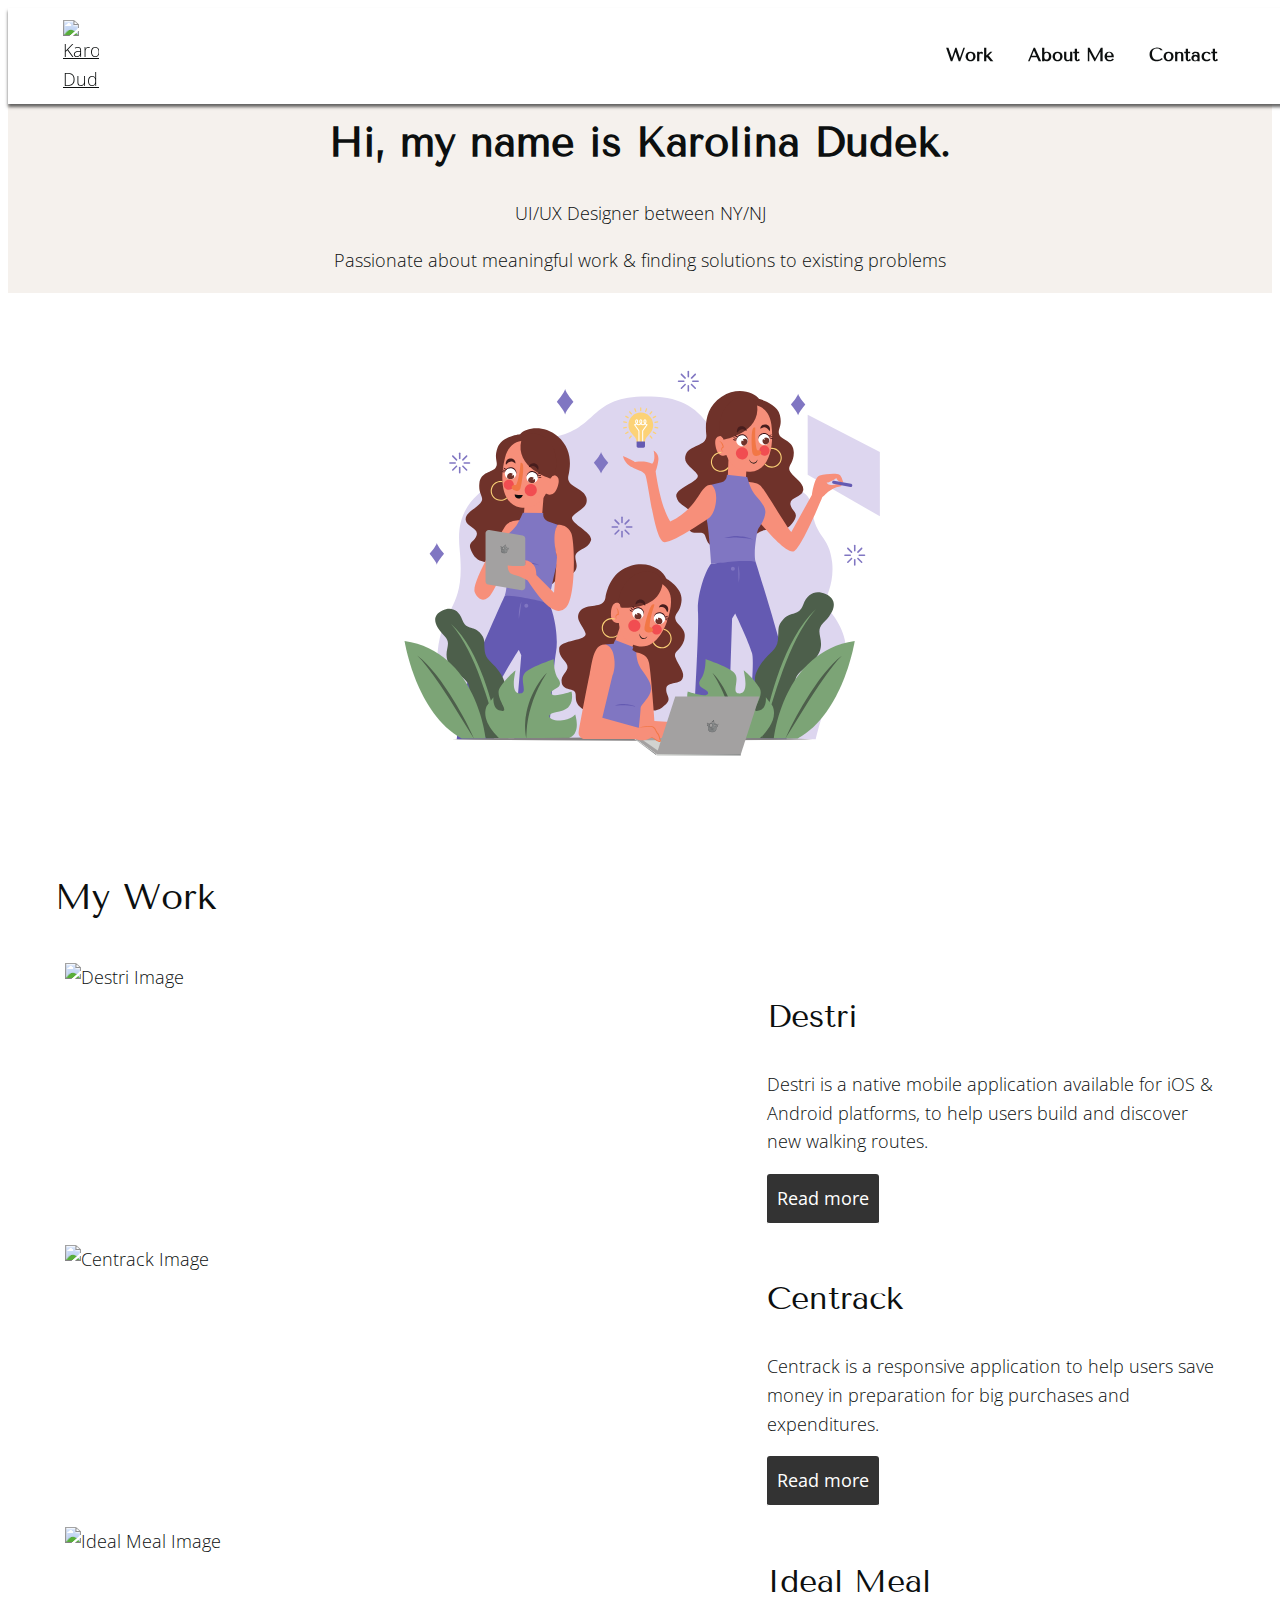
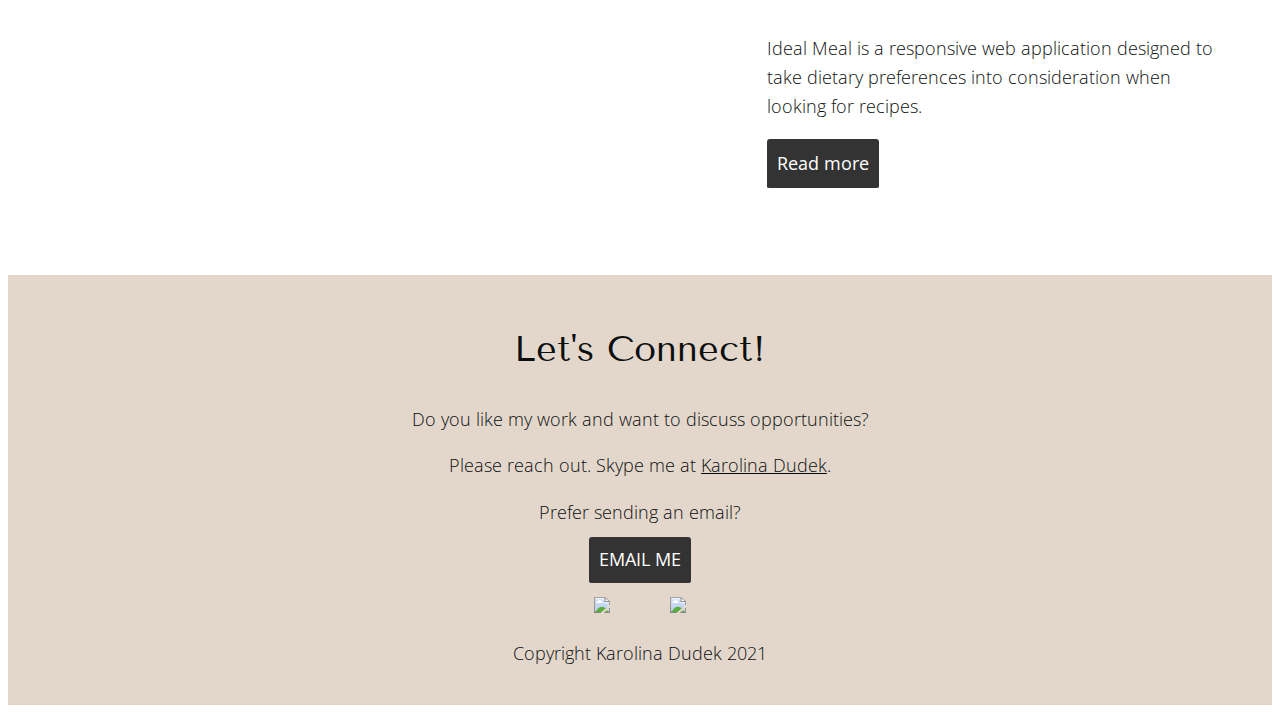
==== commit b7a52f8b: "Add hyperlink to Logo" ====
--- a/index.html
+++ b/index.html
@@ -10,6 +10,7 @@
   <link rel="preconnect" href="https://fonts.googleapis.com">
   <link rel="preconnect" href="https://fonts.gstatic.com" crossorigin>
   <link href="https://fonts.googleapis.com/css2?family=Open+Sans:ital,wght@0,400;1,300;1,700&display=swap" rel="stylesheet">
+  <link href="https://fonts.googleapis.com/css2?family=Tenor+Sans&display=swap" rel="stylesheet">
   <link rel="stylesheet" type="text/css" href="css/style.css">
   <link rel="stylesheet" href="https://use.fontawesome.com/releases/v5.15.4/css/all.css" integrity="sha384-DyZ88mC6Up2uqS4h/KRgHuoeGwBcD4Ng9SiP4dIRy0EXTlnuz47vAwmeGwVChigm" crossorigin="anonymous" class="fas fa-bars">
 </head>
@@ -20,7 +21,9 @@
     <!--For the navigation -->
     <div class="container">
       <div class="navtoggle" id="myNavtoggle">
-        <img src="img/logokd.png" class="logo" alt="Karolina Dudek">
+        <a href="index.html" class="logo-link-wrapper">
+          <img src="img/logokd.png" class="logo" alt="Karolina Dudek">
+        </a>
         <nav>
           <ul class="navigation">
             <li><a href="index.html">Work</a></li>
--- a/css/style.css
+++ b/css/style.css
@@ -38,7 +38,7 @@
 
 h1 {
   font-family: 'Tenor Sans', sans-serif;
-  font-size: 2.75em;
+  font-size: 2.25em;
   font-weight: 700;
   text-align: center;
   /* Centers text */
@@ -46,7 +46,7 @@
 
 h2 {
   font-family: 'Tenor Sans', sans-serif;
-  font-size: 2.25em;
+  font-size: 2em;
   font-weight: 300;
 }
 
@@ -62,7 +62,7 @@
 }
 
 main {
-  padding-top: 120px;
+  padding-top: 72px;
 }
 
 img {
@@ -75,10 +75,6 @@
   transition: 0.2s opacity;
 }
 
-a:visited {
-  /* visited link */
-  color: #744168;
-}
 
 a:hover {
   color: #E2D4B7;
@@ -291,15 +287,16 @@
 #hero {
   text-align: center;
   /* Centers text */
-  background-color: #E2D4B7;
-  padding: 20px 0;
+  background-color: #f5f1ed;
+  padding: 0 5px;
   display: inline-block;
   width: 100%;
 }
 
+
 /* Header & Navigation Styling */
 .logo {
-  max-width: 60px;
+  max-width: 36px;
 }
 
 
@@ -312,15 +309,12 @@
 
 nav>ul>li>a {
   padding: 0 15px;
-  text-transform: uppercase;
+  font-family: 'Tenor Sans', sans-serif;
+  text-transform: none;
   text-decoration: none;
-  font-weight: 700;
+  font-weight: 600;
+  font-size: 14px
   color: #333333;
-}
-
-nav>ul>li>a:visited {
-  /* visited link */
-  color: #744168;
 }
 
 nav>ul>li>a:hover {
@@ -349,16 +343,16 @@
   right: 0;
   top: 2px;
   font-size: 20px;
-  padding-top: 30px;
+  padding-top: 15px;
   padding-right: 0;
 }
 
 /* navtoggle responsive */
 .navtoggle.responsive nav {
-  padding: 24px 0 0;
+  padding: 20px 0 0;
   text-align: center;
   font-size: 18px;
-  border-top: 1px solid #E2D4B7;
+  border-top: 1px solid #f5f1ed;
 }
 
 .navtoggle.responsive li  {
@@ -379,7 +373,7 @@
 footer {
   text-align: center;
   /* Centers text */
-  background-color: #E2D4B7;
+  background-color: #E3D7CC;
   padding: 20px 0;
   display: inline-block;
   width: 100%;
@@ -391,13 +385,13 @@
 @media only screen and (min-width: 641px) {
   header {
     text-align: unset;
-    padding: 20px 0 13px;
+    padding: 12px 0 10px;
   }
 
   nav {
     width: auto;
     float: right;
-    margin-top: 25px;
+    margin-top: 2px;
   }
 
   nav > ul {
@@ -416,7 +410,7 @@
   }
 
   main {
-    padding-top: 142px;
+    padding-top: 80px;
   }
 
   body {
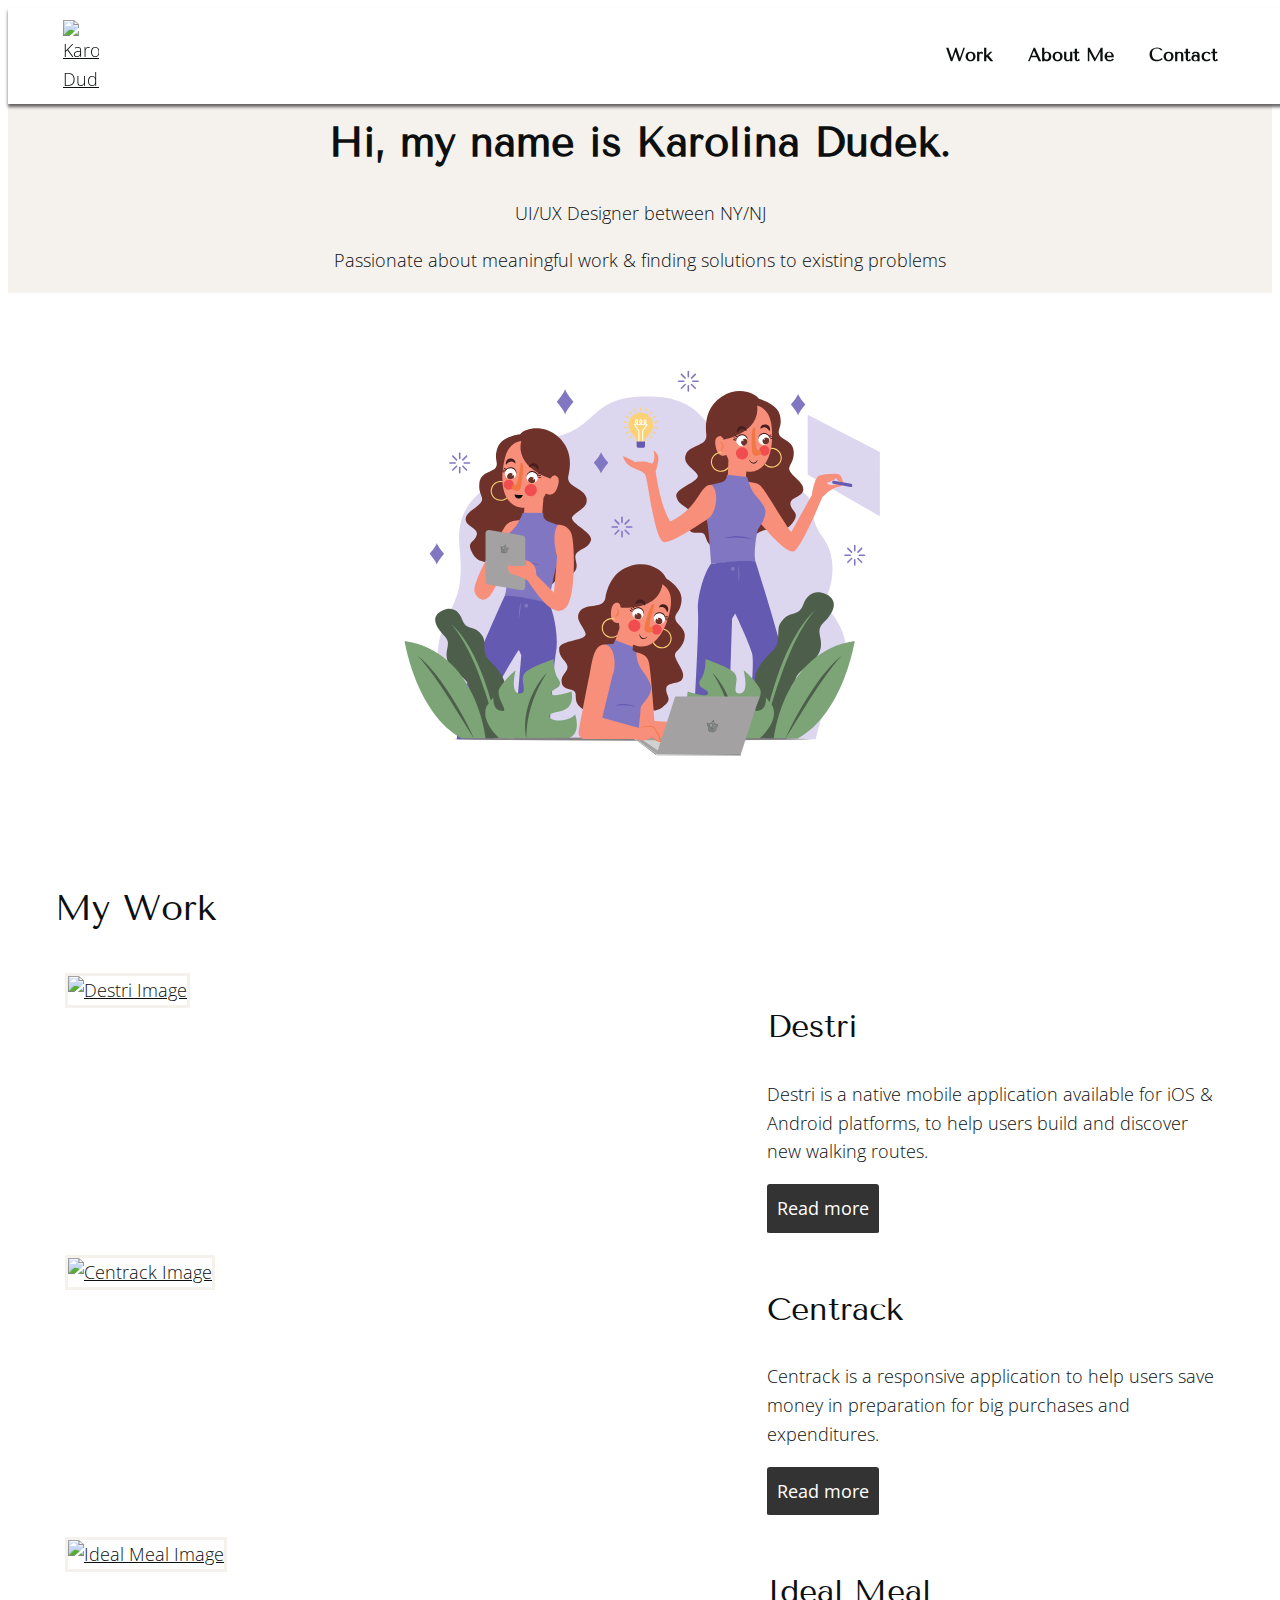
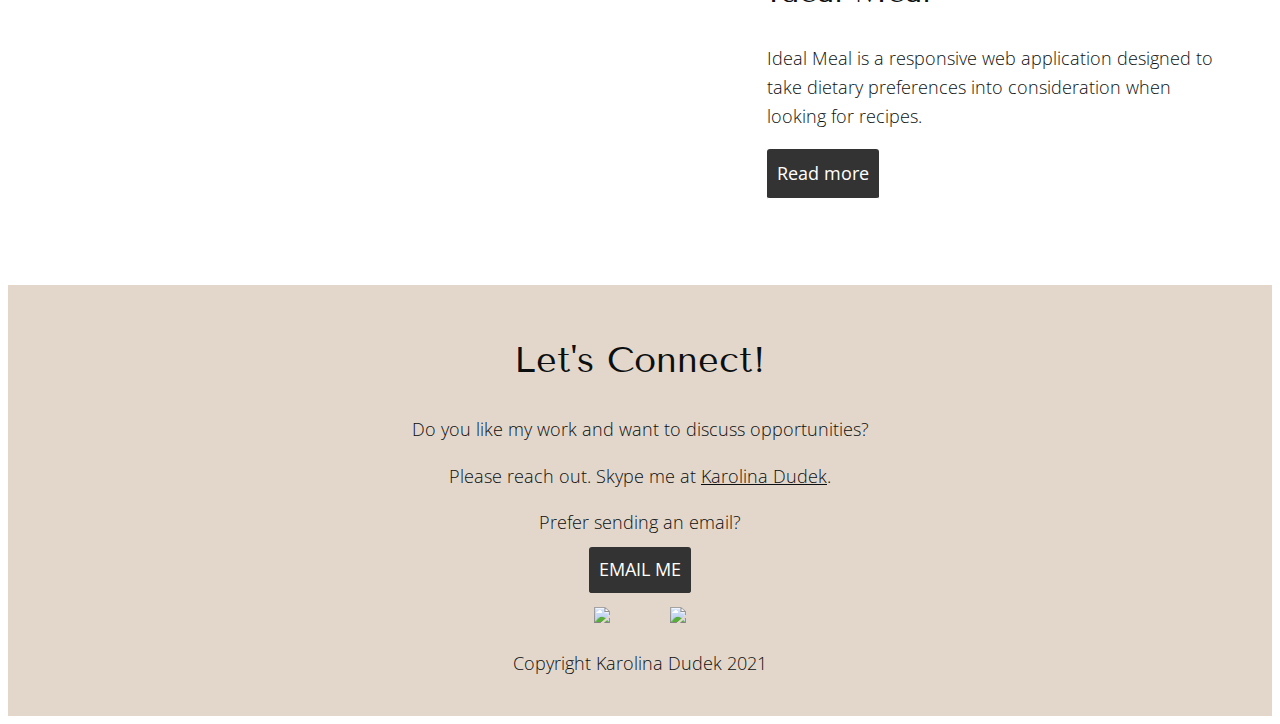
==== commit e339e172: "Add Hyperlink to Work & Contact" ====
--- a/index.html
+++ b/index.html
@@ -28,7 +28,7 @@
           <ul class="navigation">
             <li><a href="index.html">Work</a></li>
             <li><a href="about.html">About Me</a></li>
-            <li><a href="#contact" onclick="menuToggle()">Contact</a></li>
+            <li><a href="#contact" onclick=" menuToggle()">Contact</a></li>
             <li><a href="javascript:void(0);" class="icon" onclick="menuToggle()"><i class="fas fa-bars"></i></a></li>
           </ul>
         </nav>
@@ -686,16 +686,19 @@
           </svg>
         </picture>
       </div>
+      <div id="work" style="margin: 40px;"></div>
       <div class="container">
         <h2>My Work</h2>
         <div class="row">
           <!--open row that holds (2) columns for project-->
           <div class="column col-md-6 col-lg-7">
             <!--open first column (used for image)-->
-            <picture>
-              <source srcset="img/destri/destri_mobile.jpg" media="(max-width:767px)">
-              <img src="img/destri/destri_desktop.jpg" alt="Destri Image">
-            </picture>
+            <a href="destri.html" class="work-link-wrapper">
+              <picture>
+                <source srcset="img/destri/destri_mobile.jpg" media="(max-width:767px)">
+                <img src="img/destri/destri_desktop.jpg" alt="Destri Image">
+              </picture>
+            </a>
           </div>
           <div class="column col-md-6 col-lg-5">
             <h3>Destri</h3>
@@ -709,10 +712,12 @@
             <!--open row that holds (2) columns for project-->
             <div class="column col-md-6 col-lg-7">
               <!--open first column (used for image)-->
-              <picture>
-                <source srcset="img/centrack/centrack_mobile.jpg" media="(max-width:767px)">
-                <img src="img/centrack/centrack_desktop.jpg" alt="Centrack Image">
-              </picture>
+              <a href="centrack.html" class="work-link-wrapper">
+                <picture>
+                  <source srcset="img/centrack/centrack_mobile.jpg" media="(max-width:767px)">
+                  <img src="img/centrack/centrack_desktop.jpg" alt="Centrack Image">
+                </picture>
+              </a>
             </div>
             <div class="column col-md-6 col-lg-5">
               <h3>Centrack</h3>
@@ -727,10 +732,12 @@
               <!--open row that holds (2) columns for project-->
               <div class="column col-md-6 col-lg-7">
                 <!--open first column (used for image)-->
-                <picture>
-                  <source srcset="img/idealmeal/idealmeal_mobile.jpg" media="(max-width:767px)">
-                  <img src="img/idealmeal/idealmeal_desktop.jpg" alt="Ideal Meal Image">
-                </picture>
+                <a href="idealmeal.html" class="work-link-wrapper">
+                  <picture>
+                    <source srcset="img/idealmeal/idealmeal_mobile.jpg" media="(max-width:767px)">
+                    <img src="img/idealmeal/idealmeal_desktop.jpg" alt="Ideal Meal Image">
+                  </picture>
+                </a>
               </div>
               <div class="column col-md-6 col-lg-5">
                 <h3>Ideal Meal</h3>
@@ -747,7 +754,7 @@
     </div>
   </main>
   <!-- For the footer -->
-  <footer>
+  <footer id="contact">
     <div class="container">
       <h2> Let's Connect!</h2>
       <p>
--- a/css/style.css
+++ b/css/style.css
@@ -369,6 +369,10 @@
   padding: 10px;
 }
 
+.work-link-wrapper img{
+  border: 5px solid #f5f1ed;
+}
+
 /* Footer Styling */
 footer {
   text-align: center;
@@ -454,3 +458,28 @@
     margin-right: auto;
   }
 }
+
+.logo-link-wrapper img{
+  transition: all 500ms;
+}
+
+.logo-link-wrapper:hover img {
+  transition: all 500ms;
+  transform: scale(1.1);
+}
+
+
+
+.work-link-wrapper img{
+  transition: all 800ms;
+  border-width: medium;
+  border-color: #f5f1ed;
+}
+
+.work-link-wrapper:hover img {
+  transition: all 800ms;
+  transform: scale(1.1);
+  border-width: medium;
+  border-color: #f5f1ed;
+  padding:10px;
+}
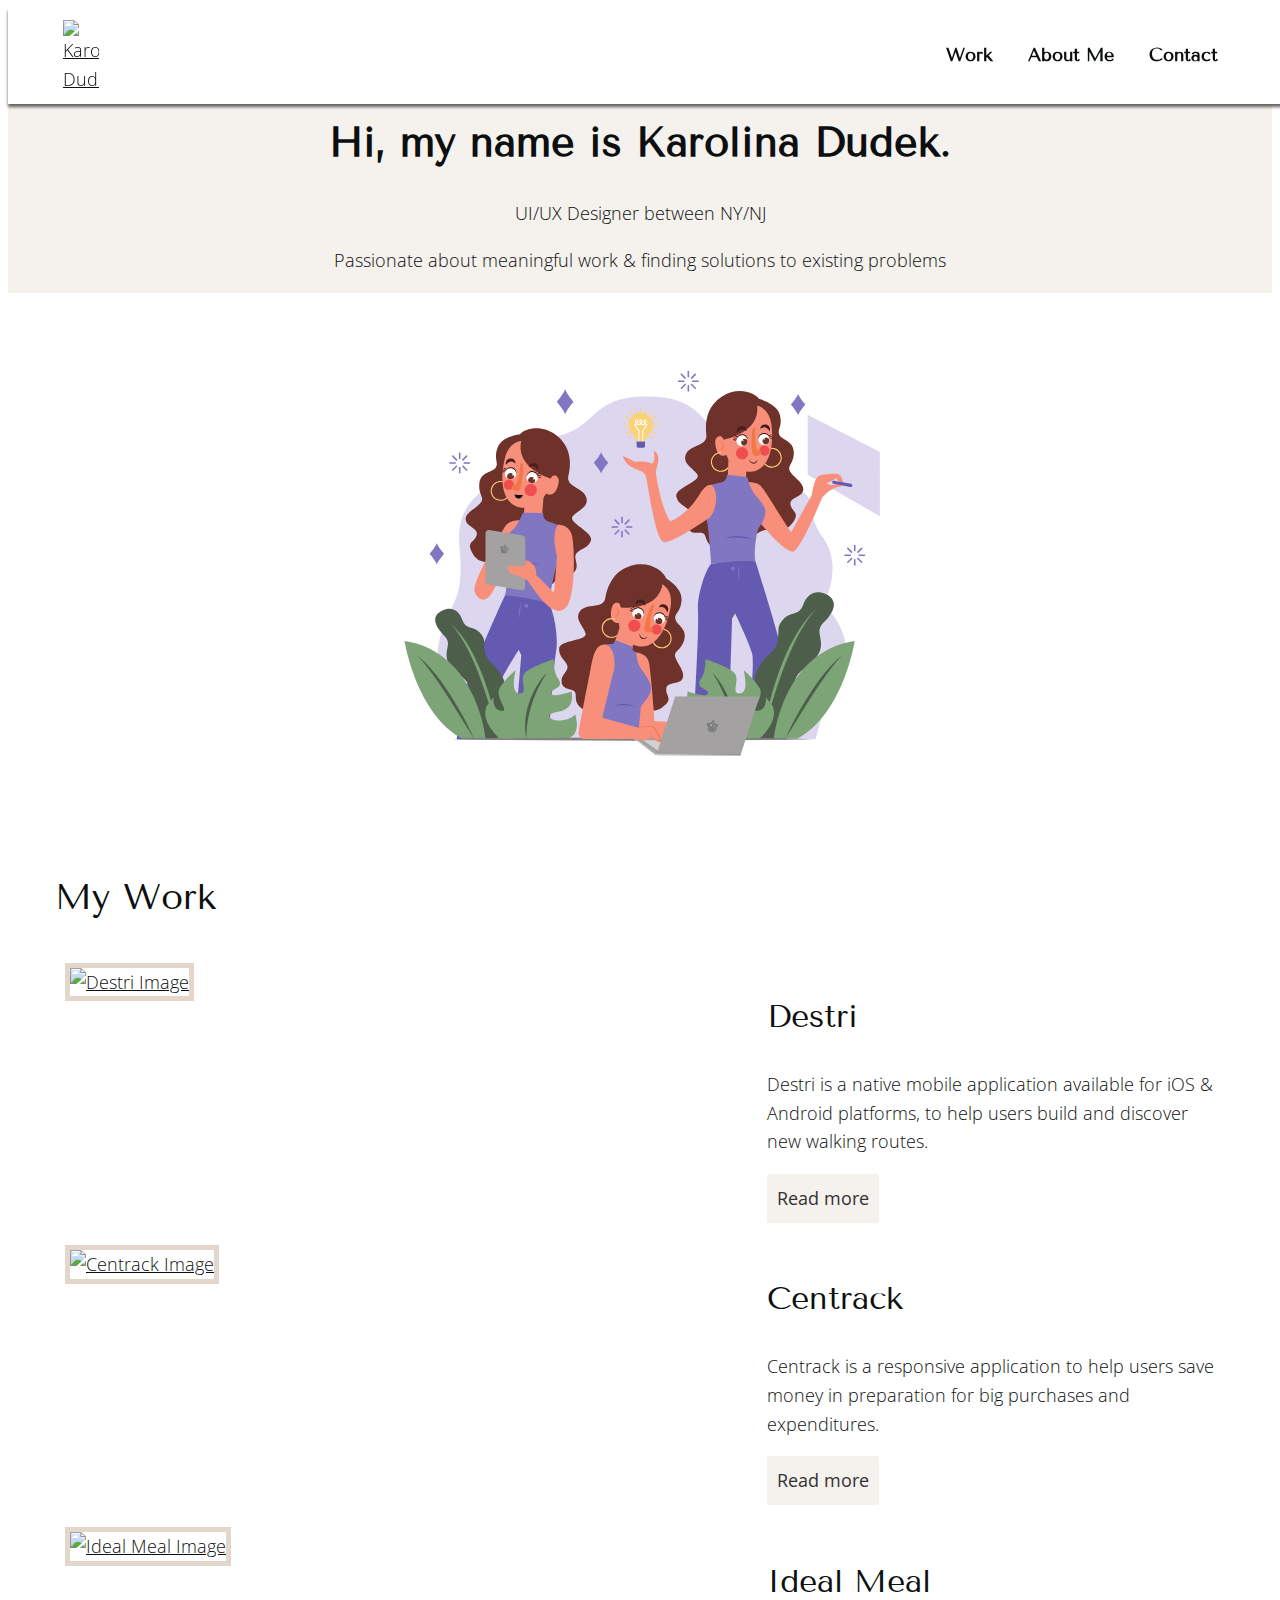
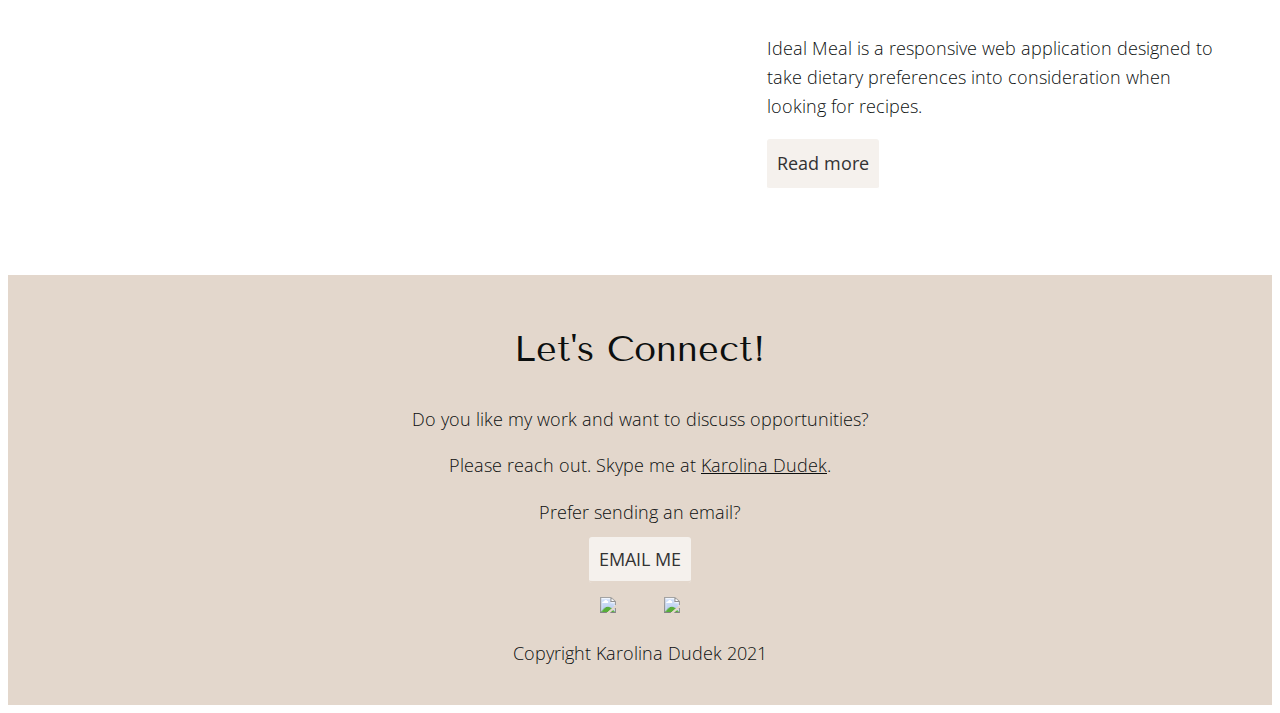
==== commit ec434805: "Add Border to Project Images" ====
--- a/index.html
+++ b/index.html
@@ -26,7 +26,7 @@
         </a>
         <nav>
           <ul class="navigation">
-            <li><a href="index.html">Work</a></li>
+            <li><a href="index.html#work">Work</a></li>
             <li><a href="about.html">About Me</a></li>
             <li><a href="#contact" onclick=" menuToggle()">Contact</a></li>
             <li><a href="javascript:void(0);" class="icon" onclick="menuToggle()"><i class="fas fa-bars"></i></a></li>
@@ -48,7 +48,7 @@
     </div>
 
     <!--For your work/projects -->
-    <div id="work">
+    <div>
       <div>
         <picture>
           <svg xmlns:dc="http://purl.org/dc/elements/1.1/" xmlns:cc="http://creativecommons.org/ns#" xmlns:rdf="http://www.w3.org/1999/02/22-rdf-syntax-ns#" xmlns:svg="http://www.w3.org/2000/svg" xmlns="http://www.w3.org/2000/svg"
@@ -686,66 +686,67 @@
           </svg>
         </picture>
       </div>
-      <div id="work" style="margin: 40px;"></div>
-      <div class="container">
-        <h2>My Work</h2>
-        <div class="row">
-          <!--open row that holds (2) columns for project-->
-          <div class="column col-md-6 col-lg-7">
-            <!--open first column (used for image)-->
-            <a href="destri.html" class="work-link-wrapper">
-              <picture>
-                <source srcset="img/destri/destri_mobile.jpg" media="(max-width:767px)">
-                <img src="img/destri/destri_desktop.jpg" alt="Destri Image">
-              </picture>
-            </a>
-          </div>
-          <div class="column col-md-6 col-lg-5">
-            <h3>Destri</h3>
-            <p>Destri is a native mobile application available for
-              iOS & Android platforms, to help users build and
-              discover new walking routes.
-            </p>
-            <a href="destri.html" class="button">Read more</a>
-          </div>
+      <div id="work">
+        <div class="container">
+          <h2>My Work</h2>
           <div class="row">
             <!--open row that holds (2) columns for project-->
             <div class="column col-md-6 col-lg-7">
               <!--open first column (used for image)-->
-              <a href="centrack.html" class="work-link-wrapper">
+              <a href="destri.html" class="work-link-wrapper">
                 <picture>
-                  <source srcset="img/centrack/centrack_mobile.jpg" media="(max-width:767px)">
-                  <img src="img/centrack/centrack_desktop.jpg" alt="Centrack Image">
+                  <source srcset="img/destri/destri_mobile.jpg" media="(max-width:767px)">
+                  <img src="img/destri/destri_desktop.jpg" alt="Destri Image">
                 </picture>
               </a>
             </div>
             <div class="column col-md-6 col-lg-5">
-              <h3>Centrack</h3>
-              <p>Centrack is a responsive application to help users
-                save money in preparation for big purchases and
-                expenditures.
+              <h3>Destri</h3>
+              <p>Destri is a native mobile application available for
+                iOS & Android platforms, to help users build and
+                discover new walking routes.
               </p>
-              <a href="centrack.html" class="button">Read more</a>
+              <a href="destri.html" class="button">Read more</a>
             </div>
-
             <div class="row">
               <!--open row that holds (2) columns for project-->
               <div class="column col-md-6 col-lg-7">
                 <!--open first column (used for image)-->
-                <a href="idealmeal.html" class="work-link-wrapper">
+                <a href="centrack.html" class="work-link-wrapper">
                   <picture>
-                    <source srcset="img/idealmeal/idealmeal_mobile.jpg" media="(max-width:767px)">
-                    <img src="img/idealmeal/idealmeal_desktop.jpg" alt="Ideal Meal Image">
+                    <source srcset="img/centrack/centrack_mobile.jpg" media="(max-width:767px)">
+                    <img src="img/centrack/centrack_desktop.jpg" alt="Centrack Image">
                   </picture>
                 </a>
               </div>
               <div class="column col-md-6 col-lg-5">
-                <h3>Ideal Meal</h3>
-                <p>Ideal Meal is a responsive web application designed
-                  to take dietary preferences into consideration
-                  when looking for recipes.
+                <h3>Centrack</h3>
+                <p>Centrack is a responsive application to help users
+                  save money in preparation for big purchases and
+                  expenditures.
                 </p>
-                <a href="idealmeal.html" class="button">Read more</a>
+                <a href="centrack.html" class="button">Read more</a>
+              </div>
+
+              <div class="row">
+                <!--open row that holds (2) columns for project-->
+                <div class="column col-md-6 col-lg-7">
+                  <!--open first column (used for image)-->
+                  <a href="idealmeal.html" class="work-link-wrapper">
+                    <picture>
+                      <source srcset="img/idealmeal/idealmeal_mobile.jpg" media="(max-width:767px)">
+                      <img src="img/idealmeal/idealmeal_desktop.jpg" alt="Ideal Meal Image">
+                    </picture>
+                  </a>
+                </div>
+                <div class="column col-md-6 col-lg-5">
+                  <h3>Ideal Meal</h3>
+                  <p>Ideal Meal is a responsive web application designed
+                    to take dietary preferences into consideration
+                    when looking for recipes.
+                  </p>
+                  <a href="idealmeal.html" class="button">Read more</a>
+                </div>
               </div>
             </div>
           </div>
--- a/css/style.css
+++ b/css/style.css
@@ -3,7 +3,7 @@
 Primary Color (Black): #0c0f0f;
 Primary Color (Dark Gray): 333333;
 Primary Color (White): ffffff;
-Secondary Color (Beige): E2D4B7;
+Secondary Color (D.Beige): E3D7CC;
 */
 * {
   box-sizing: border-box;
@@ -77,26 +77,36 @@
 
 
 a:hover {
-  color: #E2D4B7;
+  color: #E3D7CC;
   text-decoration: underline;
   /* Underlining when hovering over a link */
 }
 
 a:active {
   /* selected link */
-  color: #E2D4B7;
+  color: #E3D7CC;
 }
 
 a:hover,
 a:focus {
-  color: #E2D4B7;
-  text-decoration: underline;
-}
+  color: #E3D7CC;
+  text-decoration: underline;
+}
+
+.project-link {
+  color: #0800ff;
+  text-decoration: underline;
+}
+
+.project-link:hover {
+  color: #E3D7CC;
+}
+
 
 .button {
   display: inline-block;
-  background-color: #333333;
-  color: #ffffff;
+  background-color: #f5f1ed;
+  color: #333333;
   font-weight: 400;
   text-decoration: none;
   padding: 10px;
@@ -106,38 +116,40 @@
 }
 
 .button:hover {
-  opacity: 0.8;
-}
-
-.button-contact {
   background-color: #333333;
   color: #ffffff;
+  opacity: 0.8;
+}
+
+.button-contact {
+  background-color: #f5f1ed;
+  color: #333333;
   text-decoration: none;
   text-transform: uppercase;
   font-weight: 400;
   padding: 10px;
   border-radius: 3px;
-  border-bottom: 2px solid #333333;
+  border-bottom: 2px solid #E3D7CC;
   transition: 0.2s opacity;
 }
 
 .button-contact:hover {
   opacity: 0.8;
-  background-color: #ffffff;
-  color: #333333;
-  border: 2px solid #ffffff;
+  background-color: #333333;
+  color: #ffffff;
+  border: 2px solid #333333;
 }
 
 .button-social {
   display: inline-block;
   position: relative;
-  width: 6%;
+  width: 5%;
 }
 
 .button-social:hover {
   display: inline-block;
-  width: 10%;
-  color: #E2D4B7;
+  width: 6%;
+  color: #E3D7CC;
 }
 
 .button-resume {
@@ -154,9 +166,9 @@
 
 .button-resume:hover {
   opacity: 0.8;
-  background-color: #E2D4B7;
+  background-color: #E3D7CC;
   color: #333333;
-  border: 2px solid #E2D4B7;
+  border: 2px solid #E3D7CC;
 }
 
 /* Main Animation */
@@ -318,7 +330,7 @@
 }
 
 nav>ul>li>a:hover {
-  color: #E2D4B7;
+  color: #E3D7CC;
   text-decoration: underline;
   /* Underlining when hovering over a link */
 }
@@ -330,7 +342,7 @@
 
 nav>ul>li>a:hover,
 nav>ul>li>a:focus {
-  color: #E2D4B7;
+  color: #E3D7CC;
   text-decoration: underline;
 }
 
@@ -370,7 +382,15 @@
 }
 
 .work-link-wrapper img{
-  border: 5px solid #f5f1ed;
+  border: 5px;
+  border-style: solid;
+  border-color: #E3D7CC;
+}
+
+.work-link-wrapper:hover img {
+  transition: all 800ms;
+  transform: scale(1.05);
+  padding:6px;
 }
 
 /* Footer Styling */
@@ -425,6 +445,7 @@
     display: block;
   }
 
+
   .col-md-6 {
     width: 50%;
   }
@@ -467,19 +488,3 @@
   transition: all 500ms;
   transform: scale(1.1);
 }
-
-
-
-.work-link-wrapper img{
-  transition: all 800ms;
-  border-width: medium;
-  border-color: #f5f1ed;
-}
-
-.work-link-wrapper:hover img {
-  transition: all 800ms;
-  transform: scale(1.1);
-  border-width: medium;
-  border-color: #f5f1ed;
-  padding:10px;
-}
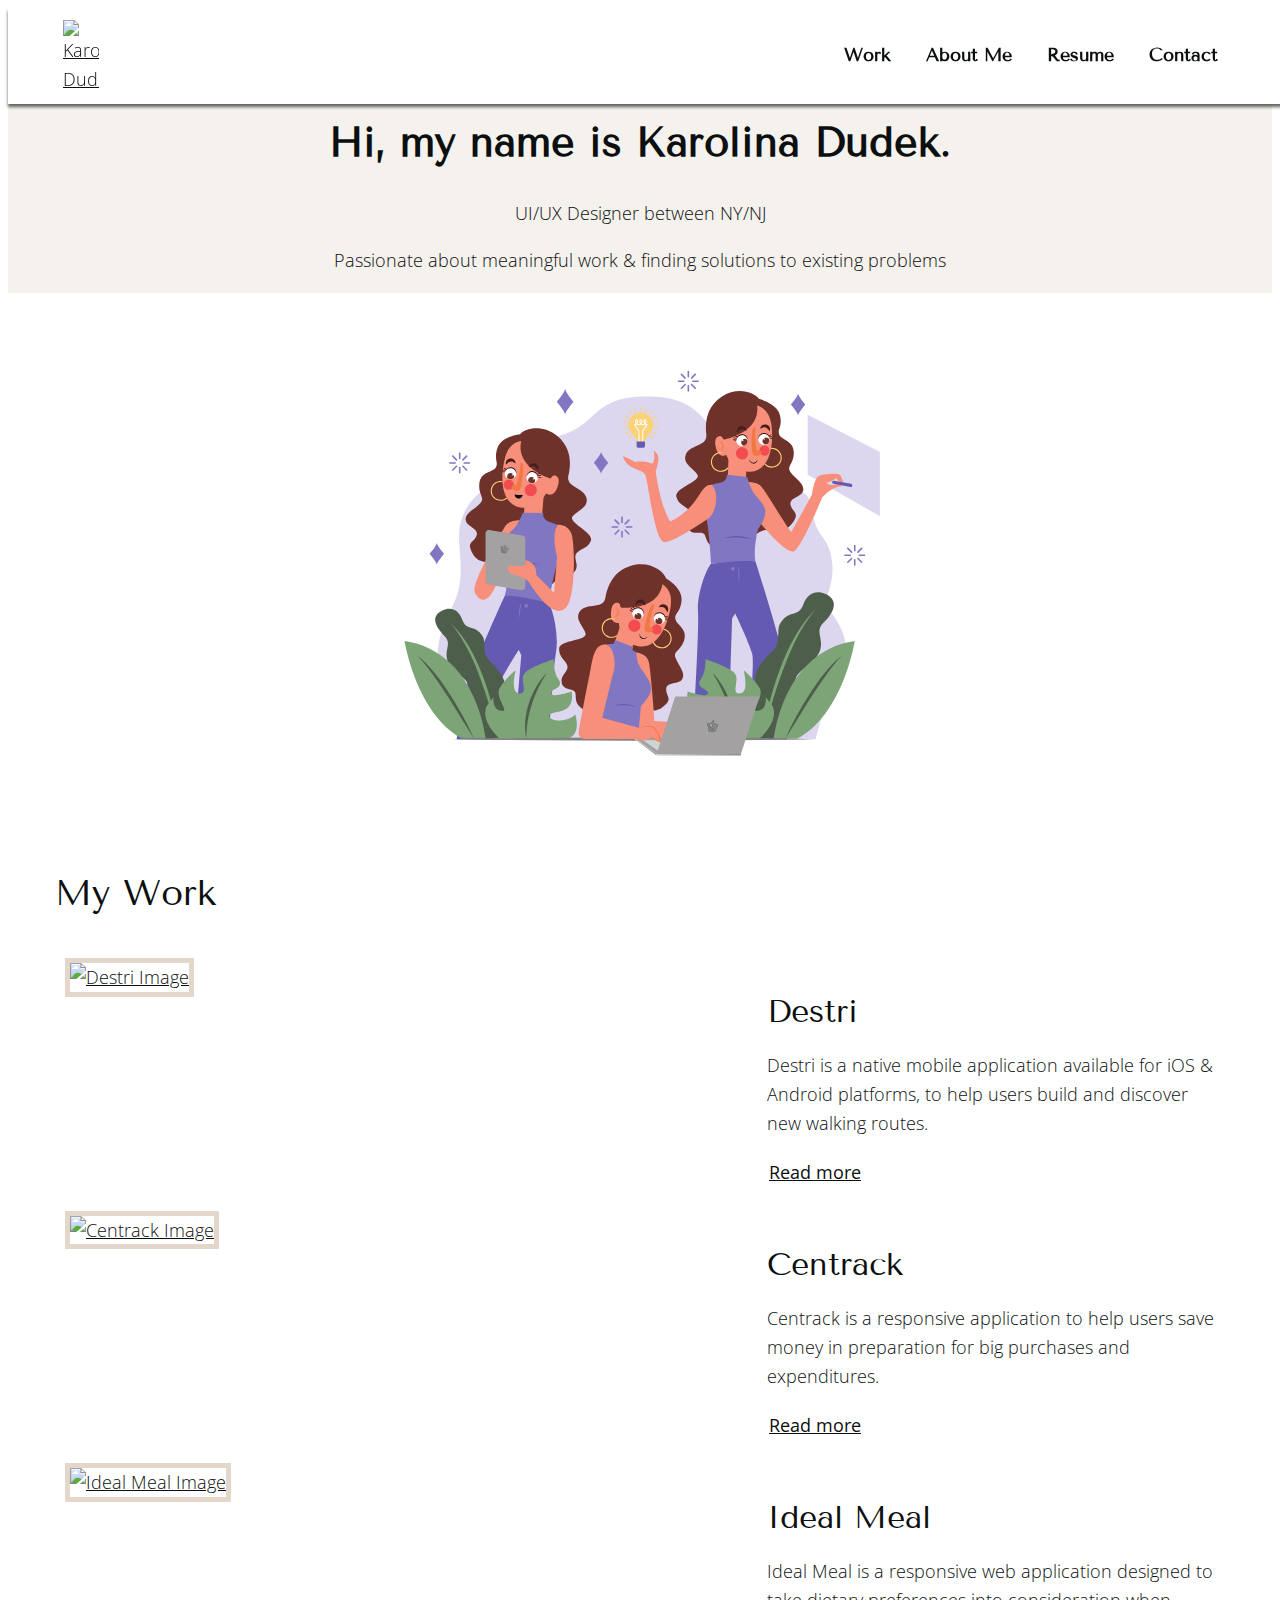
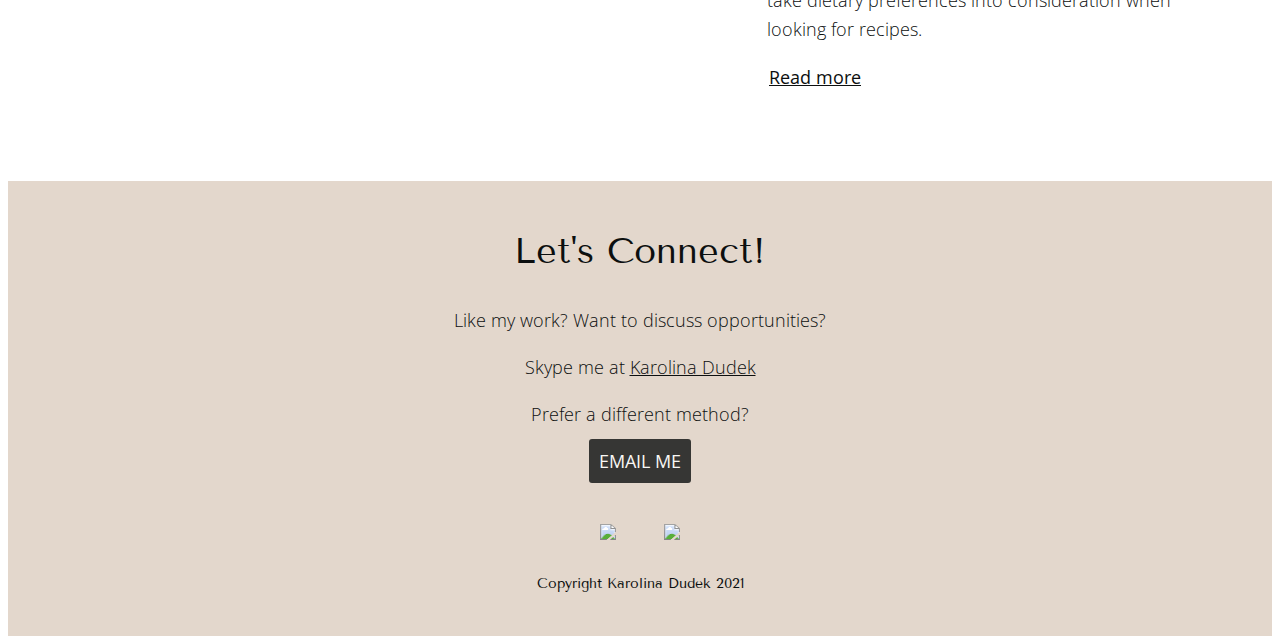
==== commit 142cd8bf: "Add Animation & Styling" ====
--- a/index.html
+++ b/index.html
@@ -28,6 +28,7 @@
           <ul class="navigation">
             <li><a href="index.html#work">Work</a></li>
             <li><a href="about.html">About Me</a></li>
+            <li><a href="files/resume.pdf">Resume</a></li>
             <li><a href="#contact" onclick=" menuToggle()">Contact</a></li>
             <li><a href="javascript:void(0);" class="icon" onclick="menuToggle()"><i class="fas fa-bars"></i></a></li>
           </ul>
@@ -759,12 +760,12 @@
     <div class="container">
       <h2> Let's Connect!</h2>
       <p>
-        Do you like my work and want to discuss opportunities?
+        Like my work?  Want to discuss opportunities?
       </p>
       <p>
-        Please reach out. Skype me at <a href="skype:live:.cid.5298671feeb4a166">Karolina Dudek</a>.
+        Skype me at <a href="skype:live:.cid.5298671feeb4a166">Karolina Dudek</a>
       </p>
-      <p>Prefer sending an email?</p>
+      <p>Prefer a different method?</p>
       <div>
         <a href="mailto:karolina.dudek370@gmail.com" class="button-contact">Email me</a>
       </div>
@@ -780,7 +781,7 @@
           </a>
         </p>
       </div>
-      <p>Copyright Karolina Dudek 2021</p>
+      <h5>Copyright Karolina Dudek 2021</h5>
     </div>
   </footer>
   <script src="https://code.jquery.com/jquery-3.6.0.min.js" integrity="sha256-/xUj+3OJU5yExlq6GSYGSHk7tPXikynS7ogEvDej/m4=" crossorigin="anonymous"></script>
--- a/css/style.css
+++ b/css/style.css
@@ -3,7 +3,9 @@
 Primary Color (Black): #0c0f0f;
 Primary Color (Dark Gray): 333333;
 Primary Color (White): ffffff;
+Secondary Color (Light Beige):
 Secondary Color (D.Beige): E3D7CC;
+Secondary Color (Gray): 837E7A;
 */
 * {
   box-sizing: border-box;
@@ -15,6 +17,7 @@
   position: fixed;
   width: 100%;
   padding: 10px 0 4px;
+  z-index: 1;
 }
 .navtoggle, .navtoggle.responsive {
   position: relative;
@@ -32,7 +35,7 @@
   color: #0c0f0f;
 }
 
-h1, h2, h3, h4 {
+h1, h2, h3, h4, h5 {
   line-height: 1.4;
 }
 
@@ -48,12 +51,14 @@
   font-family: 'Tenor Sans', sans-serif;
   font-size: 2em;
   font-weight: 300;
+  margin-top: 25px;
 }
 
 h3 {
   font-family: 'Tenor Sans', sans-serif;
   font-size: 1.75em;
   font-weight: 400;
+  margin-bottom: 2px;
 }
 
 h4 {
@@ -61,13 +66,36 @@
   font-weight: 400;
 }
 
+h5 {
+  font-family: 'Tenor Sans', sans-serif;
+  font-size: 0.75em;
+  font-weight: 300;
+}
+
 main {
   padding-top: 72px;
 }
 
+
 img {
   width: 100%;
 }
+
+.icon:hover {
+  color: #837E7A;
+  border: none;
+}
+
+.icon:hover,
+.icon:focus{
+  color: #E3D7CC;
+  border: none;
+}
+
+.logo-link-wrapper:hover {
+  border: none;
+}
+
 
 a {
   color: #0c0f0f;
@@ -75,10 +103,9 @@
   transition: 0.2s opacity;
 }
 
-
 a:hover {
-  color: #E3D7CC;
-  text-decoration: underline;
+  color: #ffffff;
+  transition: 0.2s opacity;
   /* Underlining when hovering over a link */
 }
 
@@ -89,8 +116,12 @@
 
 a:hover,
 a:focus {
-  color: #E3D7CC;
-  text-decoration: underline;
+  color: #837E7A;
+  border: 2px;
+  border-style: solid;
+  border-color: #f5f1ed;
+  border-radius: 3px;
+  transition: 0.2s opacity;
 }
 
 .project-link {
@@ -99,57 +130,63 @@
 }
 
 .project-link:hover {
-  color: #E3D7CC;
+  color: #837E7A;
 }
 
 
 .button {
   display: inline-block;
-  background-color: #f5f1ed;
+  text-decoration: underline
   color: #333333;
   font-weight: 400;
-  text-decoration: none;
-  padding: 10px;
+  padding:2px;
   border-radius: 3px;
   border-bottom: 2px solid #ffffff;
   transition: 0.2s opacity;
 }
 
 .button:hover {
-  background-color: #333333;
+  color: #837E7A;
+  text-decoration: none;
+  border: 2px;
+  border-style: solid;
+  border-color: #f5f1ed;
+  border-radius: 3px;
+  transition: all 400ms;
+  transform: scale(1.05);
+}
+
+.button-contact {
+  margin-top: 15px;
+  background-color: #0c0f0f; opacity: 0.8;
   color: #ffffff;
-  opacity: 0.8;
-}
-
-.button-contact {
-  background-color: #f5f1ed;
-  color: #333333;
   text-decoration: none;
   text-transform: uppercase;
   font-weight: 400;
   padding: 10px;
   border-radius: 3px;
-  border-bottom: 2px solid #E3D7CC;
   transition: 0.2s opacity;
 }
 
 .button-contact:hover {
   opacity: 0.8;
-  background-color: #333333;
-  color: #ffffff;
-  border: 2px solid #333333;
+  background-color: #ffffff;
+  color: #0c0f0f;
+  border: 2px solid #837E7A;
 }
 
 .button-social {
+  margin-top: 20px;
+  border: none;
   display: inline-block;
   position: relative;
-  width: 5%;
+  width: 20%;
 }
 
 .button-social:hover {
-  display: inline-block;
-  width: 6%;
-  color: #E3D7CC;
+  border: none;
+  display: inline-block;
+  width: 25%;
 }
 
 .button-resume {
@@ -158,7 +195,7 @@
   text-decoration: none;
   text-transform: uppercase;
   font-weight: 400;
-  padding: 10px;
+  padding: 14px;
   border-radius: 3px;
   border-bottom: 2px solid #333333;
   transition: 0.2s opacity;
@@ -180,6 +217,87 @@
   height: auto;
 }
 
+/* Leaf Animation */
+@keyframes leaf-sway1 {
+  0% {transform:rotate(0deg)translate(0,0px);}
+  50% {transform:rotate(1deg)translate(20px,-20px);}
+  100% {transform:rotate(-1deg)translate(15px,10px);}
+}
+
+#path358 {
+  animation: leaf-sway1 5s ease-in-out infinite alternate;
+}
+
+#path356 {
+  animation: leaf-sway1 5s ease-in-out infinite alternate;
+}
+
+@keyframes leaf-sway2 {
+  0% {transform:rotate(0deg)translate(0,0);}
+  100% {transform:rotate(.5deg)translate(10px,0);}
+}
+
+#path344 {
+  animation: leaf-sway2 5s ease-in-out infinite alternate;
+}
+
+#path346 {
+  animation: leaf-sway2 5s ease-in-out infinite alternate;
+}
+
+@keyframes leaf-slide1 {
+  0% {transform:rotate(0deg)translate(0px,0);}
+  50% {transform:rotate(0deg)translate(30,0px);}
+  100% {transform:rotate(1deg)translate(40,0px);}
+}
+
+#path360 {
+animation: leaf-slide1 8s ease-in-out infinite alternate; linear;
+}
+#path362 {
+animation: leaf-slide1 8s ease-in-out infinite alternate; linear;
+}
+
+@keyframes leaf-slide2 {
+  0% {transform:rotate(0deg)translate(0px,0);}
+  50% {transform:rotate(0deg)translate(30px,0);}
+  100% {transform:rotate(0deg)translate(10px,0);}
+}
+
+#path348 {
+animation: leaf-slide2 5s ease-in-out infinite alternate; linear;
+}
+#path350 {
+animation: leaf-slide2 5s ease-in-out infinite alternate; linear;
+}
+
+@keyframes palm-slide1 {
+  0% {transform:rotate(0deg)translate(0px,0);}
+  50% {transform:rotate(0deg)translate(30,0px);}
+  100% {transform:rotate(0deg)translate(60px,0px);}
+}
+
+#path352 {
+animation: palm-slide1 7s ease-in-out infinite alternate; linear;
+}
+#path354 {
+animation: palm-slide1 7s ease-in-out infinite alternate; linear;
+}
+
+@keyframes palm-slide2 {
+  0% {transform:rotate(0deg)translate(0,0);}
+  50% {transform:rotate(0deg)translate(-30px,0);}
+  100% {transform:rotate(0deg)translate(60px,0);}
+}
+
+#path364 {
+animation: palm-slide2 7s ease-in-out infinite alternate; linear;
+}
+#path366 {
+animation: palm-slide2 7s ease-in-out infinite alternate; linear;
+}
+
+
 /* Lightbulb Animation */
 @keyframes color-change {
   from {fill: #fcd277}
@@ -304,6 +422,20 @@
   display: inline-block;
   width: 100%;
 }
+
+#profile {
+  text-align: center;
+  padding: 15px 20px;
+}
+
+
+
+#skills {
+  background-color: #f5f1ed;
+  display: inline-block;
+  width: 100%;
+}
+
 
 
 /* Header & Navigation Styling */
@@ -330,20 +462,18 @@
 }
 
 nav>ul>li>a:hover {
-  color: #E3D7CC;
-  text-decoration: underline;
+  color: #837E7A;
   /* Underlining when hovering over a link */
 }
 
 nav>ul>li>a:active {
   /* selected link */
-  color: #333333;
+  color: #837E7A;
 }
 
 nav>ul>li>a:hover,
 nav>ul>li>a:focus {
-  color: #E3D7CC;
-  text-decoration: underline;
+  color: #837E7A;
 }
 
 .navtoggle li:not(:last-child) {
@@ -376,21 +506,27 @@
   padding: 0 0 10px;
 }
 
+  .work-link-wrapper img{
+    border: 5px;
+    border-style: solid;
+    border-color: #E3D7CC;
+  }
+
+  .work-link-wrapper:hover img{
+    transition: all 800ms;
+    transform: scale(1.05);
+    padding:6px;
+    z-index: -1;
+  }
+
 [class*="col-"] {
   float: left;
   padding: 10px;
 }
 
-.work-link-wrapper img{
-  border: 5px;
-  border-style: solid;
-  border-color: #E3D7CC;
-}
-
-.work-link-wrapper:hover img {
-  transition: all 800ms;
-  transform: scale(1.05);
-  padding:6px;
+.pro-pic img{
+  display: inline-block;
+  padding: none;
 }
 
 /* Footer Styling */
@@ -445,6 +581,11 @@
     display: block;
   }
 
+  .pro-pic img{
+    display: inline-block;
+    border-radius: 10px;
+    padding-top: 110px;
+  }
 
   .col-md-6 {
     width: 50%;
@@ -456,9 +597,26 @@
     display: table;
   }
 
+
   #about-page h3 {
     margin-top: 0;
   }
+}
+
+.button-social {
+  margin-top: 20px;
+  padding: 5px;
+  border: none;
+  display: inline-block;
+  position: relative;
+  width: 5%;
+}
+
+.button-social:hover {
+  border: none;
+  display: inline-block;
+  width: 6%;
+  color: #E3D7CC;
 }
 
 /* ==============================
@@ -482,6 +640,7 @@
 
 .logo-link-wrapper img{
   transition: all 500ms;
+  border: none;
 }
 
 .logo-link-wrapper:hover img {
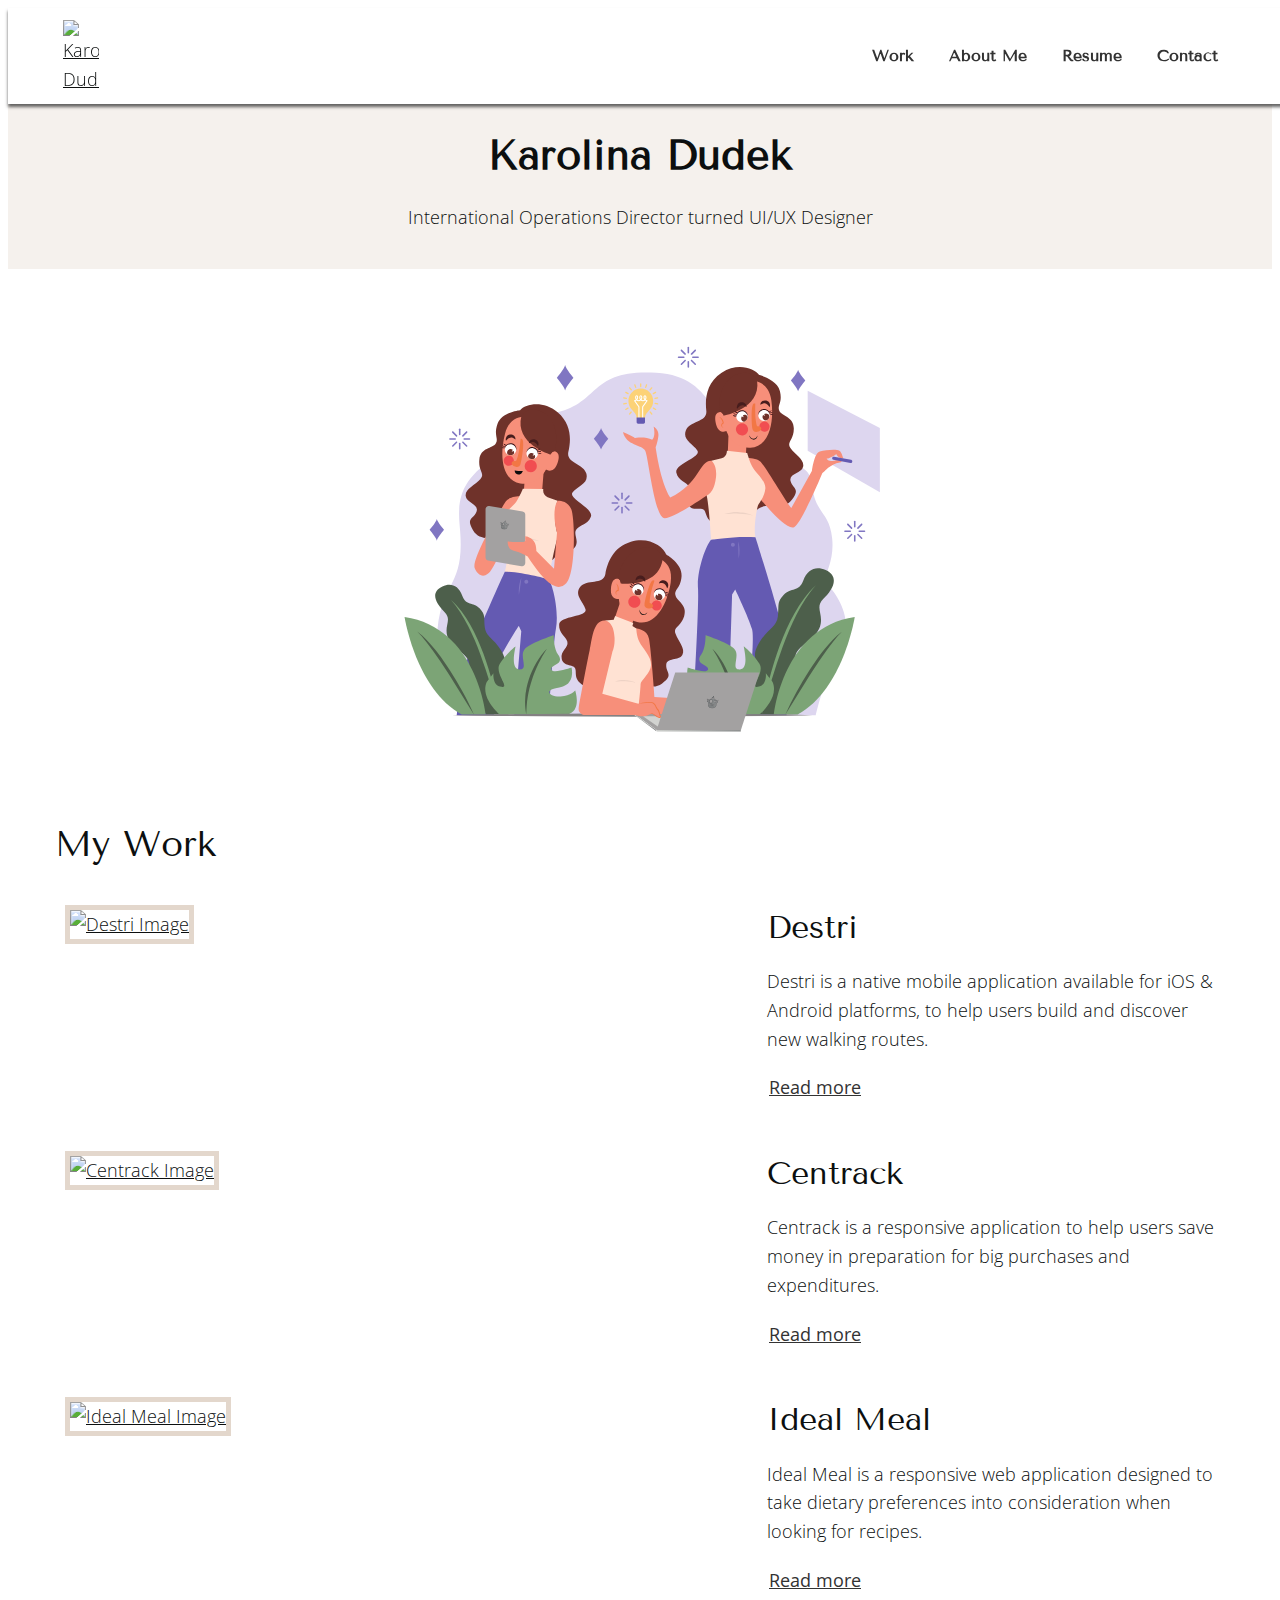
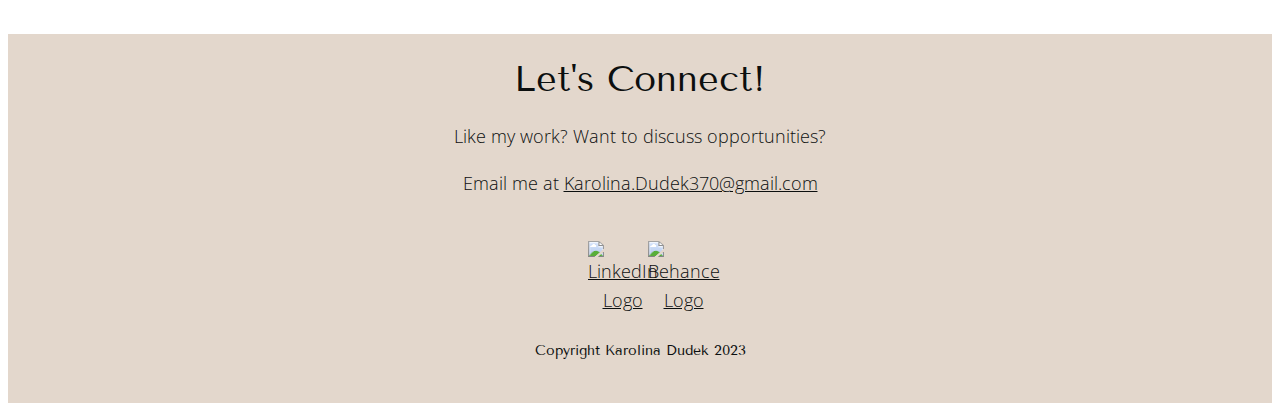
==== commit ae6b83ac: "Update index.html" ====
--- a/index.html
+++ b/index.html
@@ -15,6 +15,7 @@
   <link rel="stylesheet" href="https://use.fontawesome.com/releases/v5.15.4/css/all.css" integrity="sha384-DyZ88mC6Up2uqS4h/KRgHuoeGwBcD4Ng9SiP4dIRy0EXTlnuz47vAwmeGwVChigm" crossorigin="anonymous" class="fas fa-bars">
 </head>
 
+
 <body>
   <!--For the header -->
   <header>
@@ -28,7 +29,7 @@
           <ul class="navigation">
             <li><a href="index.html#work">Work</a></li>
             <li><a href="about.html">About Me</a></li>
-            <li><a href="files/resume.pdf">Resume</a></li>
+            <li><a href="files/karolinadudek_resume.pdf" target="_blank">Resume</a></li>
             <li><a href="#contact" onclick=" menuToggle()">Contact</a></li>
             <li><a href="javascript:void(0);" class="icon" onclick="menuToggle()"><i class="fas fa-bars"></i></a></li>
           </ul>
@@ -41,655 +42,636 @@
     <!--For the hero section -->
     <div id="hero">
       <div class="container">
-        <h1>Hi, my name is Karolina Dudek.</h1>
-        <span>UI/UX Designer between NY/NJ</span>
-        <p>Passionate about meaningful work & finding solutions
-          to existing problems</p>
+        <h1>Karolina Dudek</h1>
+        <p>International Operations Director turned UI/UX Designer</p>
       </div>
     </div>
 
     <!--For your work/projects -->
     <div>
       <div>
-        <picture>
-          <svg xmlns:dc="http://purl.org/dc/elements/1.1/" xmlns:cc="http://creativecommons.org/ns#" xmlns:rdf="http://www.w3.org/1999/02/22-rdf-syntax-ns#" xmlns:svg="http://www.w3.org/2000/svg" xmlns="http://www.w3.org/2000/svg"
-            xmlns:xlink="http://www.w3.org/1999/xlink" class="girl-illustration" viewBox="0 0 666.66669 666.66669" height="550" width="550" xml:space="preserve" id="svg2" version="1.1">
-            <metadata id="metadata8">
-              <rdf:RDF>
-                <cc:Work rdf:about="">
-                  <dc:format>image/svg+xml</dc:format>
-                  <dc:type rdf:resource="http://purl.org/dc/dcmitype/StillImage" />
-                </cc:Work>
-              </rdf:RDF>
-            </metadata>
-            <defs id="defs6">
-              <clipPath id="clipPath40" clipPathUnits="userSpaceOnUse">
-                <path id="path38" d="m 1571.76,3315.88 c 4.47,28.48 -15,55.19 -43.47,59.65 -28.47,4.47 -55.18,-14.99 -59.64,-43.47 -4.47,-28.47 14.99,-55.17 43.47,-59.64 28.46,-4.47 55.17,14.99 59.64,43.46" />
-              </clipPath>
-              <clipPath id="clipPath60" clipPathUnits="userSpaceOnUse">
-                <path id="path58" d="m 1271.36,3367.26 c 3.87,28.56 30.15,48.58 58.71,44.72 28.56,-3.85 48.59,-30.14 44.73,-58.71 -3.86,-28.55 -30.15,-48.58 -58.71,-44.72 -28.55,3.86 -48.58,30.14 -44.73,58.71" />
-              </clipPath>
-              <clipPath id="clipPath108" clipPathUnits="userSpaceOnUse">
-                <path id="path106"
-                  d="m 1267.86,2632.8 c -3.11,0 -6.24,0.44 -9.35,1.1 l -0.58,0.14 -0.59,0.14 c -5.72,1.4 -8.91,3.43 -11.63,5.08 -3.65,2.48 -6,6.99 -7.43,11.63 -0.86,2.85 -1.35,5.89 -1.35,8.97 0,1.26 0.08,2.52 0.25,3.77 2.55,-1.6 5.08,-3.25 7.73,-4.6 3.74,-2.02 7.69,-3.45 11.72,-4.68 5.08,-1.5 10.34,-2.45 15.68,-2.61 l 6.6,-16.73 c 1.49,0.61 2.95,1.33 4.35,2.18 -2.75,-1.69 -5.71,-2.9 -8.69,-3.62 -2.21,-0.54 -4.46,-0.77 -6.71,-0.77" />
-              </clipPath>
-              <clipPath id="clipPath114" clipPathUnits="userSpaceOnUse">
-                <path id="path112" d="m 1236.93,2632.8 h 46.332 v 30.8281 h -46.332 z" />
-              </clipPath>
-              <clipPath id="clipPath126" clipPathUnits="userSpaceOnUse">
-                <path id="path124" d="m 1274.82,2651.72 c 0.03,0 0.05,0 0.08,0 -0.03,0 -0.05,0 -0.08,0" />
-              </clipPath>
-              <clipPath id="clipPath138" clipPathUnits="userSpaceOnUse">
-                <path id="path136"
-                  d="m 1271.71,2654.58 c -6.01,0.41 -11.84,1.99 -17.62,3.62 l -0.24,0.06 c -5.73,1.75 -11.1,4.63 -16.34,7.67 0.46,6.5 2.06,13.28 5.76,18.62 3.78,5.71 9.34,9.57 15.16,11.26 -1.05,-0.32 -2.09,-0.71 -3.12,-1.15 l 1.98,-5.04 c -0.18,-0.05 -0.36,-0.1 -0.54,-0.17 -3.16,-1.1 -5.93,-4.14 -6.98,-7.85 -0.36,-1.2 -0.53,-2.45 -0.53,-3.69 0,-1.8 0.38,-3.57 1.05,-5.12 1.16,-2.62 3.36,-4.4 5.84,-4.99 0.61,-0.15 1.24,-0.22 1.87,-0.22 0.5,0 0.99,0.04 1.48,0.14 1.94,0.38 3.8,1.44 5.3,3 l 6.37,-16.08 0.56,-0.06" />
-              </clipPath>
-              <clipPath id="clipPath150" clipPathUnits="userSpaceOnUse">
-                <path id="path148"
-                  d="m 1237.12,2675.28 c -1.42,1.19 -2.81,2.4 -4.22,3.57 0.85,3.3 2.33,6.42 4.28,9.06 v 0 0 c -0.43,1.15 -0.54,2.43 -0.8,3.64 -1.17,0.34 -2.57,0.44 -3.01,1.97 -0.04,-0.01 -0.08,-0.01 -0.12,-0.01 -1.09,0 -1.96,1.15 -1.97,2.4 0,0.41 0.09,0.84 0.31,1.24 0.41,0.9 1.26,1.41 2.07,1.41 0.54,0 1.06,-0.23 1.41,-0.72 0.37,-0.41 0.53,-0.98 0.53,-1.56 0,-0.8 -0.31,-1.65 -0.86,-2.21 v 0 0 l 1.72,-0.77 1.37,-0.69 c 0.38,-1.06 0.23,-2.33 0.45,-3.48 2.21,2.23 4.7,4.13 7.42,5.26 0.49,-0.91 1.03,-1.78 1.48,-2.73 -3.33,-2.6 -6.42,-5.95 -8.03,-10.31 -0.74,-1.97 -1.45,-3.99 -2.03,-6.07" />
-              </clipPath>
-              <clipPath id="clipPath162" clipPathUnits="userSpaceOnUse">
-                <path id="path160" d="m 1261.37,2689.67 c -0.23,0.06 -0.48,0.11 -0.72,0.15 0.24,-0.04 0.49,-0.09 0.72,-0.15" />
-              </clipPath>
-              <clipPath id="clipPath182" clipPathUnits="userSpaceOnUse">
-                <path id="path180"
-                  d="m 1278.91,2635.01 -6.6,16.73 c 0.55,-0.02 1.11,-0.03 1.67,-0.03 0.28,0 0.56,0 0.84,0.01 0.03,0 0.05,0 0.08,0 0.05,0 0.1,0 0.15,0 v 0 c 0.41,-0.01 0.83,-0.02 1.25,-0.02 6.51,0 13.31,1.81 19.61,4.19 -0.54,-2.77 -2.83,-7.93 -4.64,-10.67 -1.9,-2.89 -4.26,-5.44 -6.92,-7.33 -0.36,-0.24 -0.72,-0.47 -1.09,-0.7 -1.4,-0.85 -2.86,-1.57 -4.35,-2.18" />
-              </clipPath>
-              <clipPath id="clipPath194" clipPathUnits="userSpaceOnUse">
-                <path id="path192"
-                  d="m 1276.18,2654.42 c -1.5,0 -2.99,0.06 -4.47,0.16 v 0 l -0.56,0.06 -6.37,16.08 c 0.02,0.03 0.05,0.06 0.08,0.09 v 0 c 2.1,2.24 3.42,5.47 3.43,8.66 v 0 c 0,0.08 0,0.15 0,0.23 0.01,2.55 -0.76,4.96 -2.11,6.81 l -2.31,2.11 -2.5,1.05 v 0 c -0.23,0.06 -0.48,0.11 -0.72,0.15 -0.4,0.06 -0.82,0.09 -1.23,0.09 -0.7,0 -1.42,-0.09 -2.13,-0.29 l -1.98,5.04 c 1.03,0.44 2.07,0.83 3.12,1.15 0.26,0.07 0.52,0.14 0.78,0.21 v 0 c 1.28,0.31 2.56,0.56 3.85,0.74 1.66,0.22 3.32,0.32 4.97,0.32 3.53,0 7.02,-0.47 10.39,-1.35 4.05,-0.94 7.55,-3.63 10.19,-7.15 l 1.59,-2.45 c 2.39,-4.05 3.7,-8.84 4.83,-13.63 1.36,-5.04 1.6,-9.56 1.6,-12.09 0,-1.35 -0.07,-2.14 -0.07,-2.14 -5.24,-2.06 -10.68,-3.28 -16.08,-3.69 -1.44,-0.11 -2.87,-0.16 -4.3,-0.16 m 3.01,19.4 c -0.01,-1.15 0.28,-2.26 0.65,-3.28 0.75,-1.6 2.07,-2.86 3.69,-3.08 l 0.03,-0.01 c 0.41,-0.13 0.84,-0.19 1.26,-0.19 2.36,0 4.81,1.92 5.79,4.56 0.41,0.96 0.6,2 0.6,3.02 v 0 c -0.01,2.19 -0.89,4.31 -2.42,5.44 l -1.96,0.84 -1.57,0.15 c -2.84,-0.13 -5.58,-3.05 -5.99,-6.39 -0.05,-0.35 -0.08,-0.71 -0.08,-1.06 v 0" />
-              </clipPath>
-              <clipPath id="clipPath206" clipPathUnits="userSpaceOnUse">
-                <path id="path204"
-                  d="m 1298.15,2665.57 c -0.17,2.59 -0.49,5.15 -1.07,7.62 -0.89,3.3 -2.04,6.49 -3.38,9.52 1.32,1.15 2.7,2.18 4.04,3.24 1.05,-1.29 1.97,-2.72 2.79,-4.26 l -0.02,-0.05 v 0 0 c 0.75,-1.39 1.25,-2.93 1.66,-4.5 l 1.88,0.81 c 0.45,1.39 0.39,3.21 1.64,4.12 0.2,1.08 0.67,2.3 1.67,2.63 0.25,0.12 0.5,0.17 0.75,0.17 1.09,0 2.04,-1.07 2.03,-2.33 0,-0.27 -0.04,-0.54 -0.13,-0.81 -0.3,-1.19 -1.32,-1.9 -2.28,-1.9 -0.54,0 -1.06,0.22 -1.42,0.7 -0.92,-0.97 -1,-2.39 -1.38,-3.62 -0.39,-1.13 -1.48,-1.35 -2.33,-1.64 v 0 0 0 0 c 0.52,-2.57 0.94,-5.15 1.24,-7.77 -1.91,-0.65 -3.78,-1.32 -5.69,-1.93" />
-              </clipPath>
-              <clipPath id="clipPath218" clipPathUnits="userSpaceOnUse">
-                <path id="path216"
-                  d="m 1283.66,2696.74 c -4.29,1.59 -8.81,3.19 -13.45,3.19 -1.5,0 -3.01,-0.16 -4.54,-0.55 -0.06,1.02 -0.11,2.06 -0.18,3.06 2.16,1.03 4.43,1.42 6.68,1.42 1.18,0 2.36,-0.11 3.51,-0.28 v 1.7 0 0 c -1.06,0.65 -1.63,2 -1.64,3.39 0,1.18 0.42,2.39 1.29,3.21 0.66,0.75 1.5,1.08 2.33,1.08 0.22,0 0.43,-0.02 0.65,-0.07 l 0.13,-0.03 c 1.21,-0.32 2.22,-1.34 2.4,-2.87 0.05,-0.27 0.08,-0.54 0.07,-0.81 -0.01,-2.19 -1.8,-4.29 -3.71,-4.29 -0.11,0 -0.21,0.01 -0.32,0.02 v 0 0 0 l 0.06,-1.59 c 2.9,-0.66 5.67,-1.87 7.97,-3.94 l -1.25,-2.64" />
-              </clipPath>
-              <clipPath id="clipPath246" clipPathUnits="userSpaceOnUse">
-                <path id="path244" d="m 3375.44,3656.33 c -1.11,28.81 21.34,53.05 50.14,54.15 28.8,1.11 53.05,-21.34 54.15,-50.15 1.11,-28.79 -21.34,-53.04 -50.14,-54.15 -28.8,-1.1 -53.05,21.35 -54.15,50.15" />
-              </clipPath>
-              <clipPath id="clipPath266" clipPathUnits="userSpaceOnUse">
-                <path id="path264" d="m 3679.77,3672.21 c -0.49,28.82 -24.25,51.78 -53.06,51.28 -28.82,-0.49 -51.78,-24.25 -51.29,-53.07 0.49,-28.82 24.24,-51.78 53.06,-51.29 28.82,0.49 51.79,24.26 51.29,53.08" />
-              </clipPath>
-              <clipPath id="clipPath394" clipPathUnits="userSpaceOnUse">
-                <path id="path392" d="m 2431.35,2098.89 c 7.12,27.93 35.54,44.79 63.46,37.67 27.93,-7.11 44.81,-35.53 37.69,-63.46 -7.12,-27.92 -35.54,-44.8 -63.47,-37.68 -27.93,7.12 -44.8,35.54 -37.68,63.47" />
-              </clipPath>
-              <clipPath id="clipPath414" clipPathUnits="userSpaceOnUse">
-                <path id="path412" d="m 2727.67,2027.66 c 7.71,27.77 -8.54,56.54 -36.32,64.26 -27.77,7.71 -56.54,-8.55 -64.25,-36.32 -7.72,-27.78 8.55,-56.54 36.31,-64.25 27.78,-7.72 56.55,8.54 64.26,36.31" />
-              </clipPath>
-              <clipPath id="clipPath448" clipPathUnits="userSpaceOnUse">
-                <path id="path446" d="M 3417.32,809.941 H 2651.5 v -16.652 h 765.82 z" />
-              </clipPath>
-              <linearGradient id="linearGradient454" spreadMethod="pad" gradientTransform="matrix(-198.664,344.095,344.095,198.664,3133.74,629.57)" gradientUnits="userSpaceOnUse" y2="0" x2="1" y1="0" x1="0">
-                <stop id="stop450" offset="0" style="stop-opacity:1;stop-color:#8c8e8e" />
-                <stop id="stop452" offset="1" style="stop-opacity:1;stop-color:#cdcfcc" />
-              </linearGradient>
-              <clipPath id="clipPath464" clipPathUnits="userSpaceOnUse">
-                <path id="path462" d="m 2651.5,793.289 -202.61,149.77 v 10.429 L 2651.5,809.941 Z" />
-              </clipPath>
-              <linearGradient id="linearGradient470" spreadMethod="pad" gradientTransform="matrix(-120.018,207.877,207.877,120.018,2611.55,770.23)" gradientUnits="userSpaceOnUse" y2="0" x2="1" y1="0" x1="0">
-                <stop id="stop466" offset="0" style="stop-opacity:1;stop-color:#8c8e8e" />
-                <stop id="stop468" offset="1" style="stop-opacity:1;stop-color:#cdcfcc" />
-              </linearGradient>
-              <clipPath id="clipPath488" clipPathUnits="userSpaceOnUse">
-                <path id="path486"
-                  d="m 3158.01,1007.14 c -2.91,0 -5.84,0.25 -8.76,0.66 l -0.8,0.12 -0.8,0.13 c -7.77,1.3 -12.2,3.76 -15.99,5.72 -5.12,3.02 -8.66,8.98 -11.01,15.21 -1.7,4.62 -2.71,9.71 -2.71,14.89 0,0.85 0.02,1.7 0.07,2.55 3.56,-1.94 7.08,-3.94 10.76,-5.51 5.17,-2.37 10.6,-3.92 16.08,-5.17 5.8,-1.25 11.73,-1.97 17.69,-1.97 1.17,0 2.33,0.02 3.5,0.08 l 10.37,-22.31 c 1.93,0.99 3.82,2.15 5.61,3.48 -3.52,-2.63 -7.37,-4.62 -11.29,-5.95 -4.13,-1.38 -8.4,-1.93 -12.72,-1.93" />
-              </clipPath>
-              <clipPath id="clipPath500" clipPathUnits="userSpaceOnUse">
-                <path id="path498"
-                  d="m 3164.32,1037.7 c -7.84,0 -15.55,1.51 -23.21,3.05 l -0.33,0.08 c -7.81,1.78 -15.25,5.16 -22.53,8.77 0.02,9.02 1.53,18.52 5.98,26.28 4.62,8.45 11.94,14.46 19.74,17.34 -1.55,-0.58 -3.09,-1.3 -4.59,-2.11 l 3.12,-6.71 c -0.24,-0.09 -0.48,-0.19 -0.72,-0.3 -4.11,-1.86 -7.54,-6.34 -8.58,-11.58 -0.29,-1.27 -0.42,-2.57 -0.42,-3.85 -0.01,-2.94 0.69,-5.81 1.91,-8.24 1.79,-3.47 4.9,-5.67 8.27,-6.22 0.55,-0.09 1.11,-0.14 1.67,-0.14 0.94,0 1.89,0.13 2.81,0.4 2.55,0.72 4.93,2.39 6.8,4.71 l 9.99,-21.45 0.75,-0.02 c -0.22,-0.01 -0.44,-0.01 -0.66,-0.01" />
-              </clipPath>
-              <clipPath id="clipPath512" clipPathUnits="userSpaceOnUse">
-                <path id="path510"
-                  d="m 3116.86,1062.43 c -2,1.49 -3.97,3 -5.97,4.47 0.83,4.64 2.53,9.09 4.91,12.94 v 0 0 c -0.7,1.52 -0.97,3.29 -1.42,4.93 -1.59,0.33 -3.49,0.32 -4.21,2.37 -0.11,-0.02 -0.21,-0.03 -0.32,-0.03 -1.46,0 -2.69,1.6 -2.69,3.35 0,0.5 0.1,1 0.31,1.49 0.48,1.37 1.69,2.18 2.83,2.18 0.65,0 1.29,-0.26 1.76,-0.84 0.59,-0.61 0.86,-1.5 0.86,-2.42 0,-1.01 -0.34,-2.05 -0.96,-2.81 v 0 0 l 2.36,-0.87 1.9,-0.8 c 0.61,-1.43 0.53,-3.19 0.92,-4.75 2.76,3.3 5.89,6.2 9.43,8.04 0.74,-1.19 1.53,-2.32 2.23,-3.58 -4.2,-3.94 -8.03,-8.91 -9.79,-15.08 -0.8,-2.8 -1.56,-5.66 -2.15,-8.59" />
-              </clipPath>
-              <clipPath id="clipPath534" clipPathUnits="userSpaceOnUse">
-                <path id="path532"
-                  d="m 3176.41,1011.54 -10.37,22.31 c 1.22,0.06 2.44,0.15 3.66,0.27 v 0 c 9.23,0.4 18.77,3.79 27.5,8.03 -0.47,-3.88 -3.04,-11.24 -5.22,-15.2 -2.28,-4.19 -5.19,-7.96 -8.57,-10.84 -0.45,-0.38 -0.92,-0.74 -1.39,-1.09 -1.79,-1.33 -3.68,-2.49 -5.61,-3.48" />
-              </clipPath>
-              <clipPath id="clipPath546" clipPathUnits="userSpaceOnUse">
-                <path id="path544"
-                  d="m 3164.98,1037.71 -0.75,0.02 -9.99,21.45 c 0.03,0.04 0.07,0.09 0.1,0.13 v 0 c 2.4,3.05 3.82,7.18 3.83,11.24 v 0 c 0,0.46 -0.02,0.92 -0.06,1.38 -0.22,3.49 -1.47,6.73 -3.45,9.13 -0.96,1.1 -2.04,2.06 -3.27,2.67 -1.08,0.59 -2.25,0.98 -3.44,1.17 -0.59,0.11 -1.19,0.16 -1.79,0.16 -1.22,0 -2.45,-0.22 -3.66,-0.66 l -3.12,6.71 c 1.5,0.81 3.04,1.53 4.59,2.11 0.03,0.01 0.05,0.02 0.07,0.03 0.02,0 0.04,0.01 0.06,0.02 0.12,0.04 0.25,0.09 0.37,0.13 v 0 c 1.69,0.58 3.38,1.06 5.1,1.44 3.58,0.79 7.19,1.16 10.79,1.16 3.3,0 6.58,-0.31 9.81,-0.89 5.49,-0.87 10.42,-4.18 14.28,-8.75 0.83,-1.03 1.62,-2.07 2.35,-3.19 3.56,-5.32 5.75,-11.78 7.69,-18.25 3.23,-9.6 3.36,-18 3.36,-19.26 0,-0.1 0,-0.16 0,-0.16 -6.8,-3.42 -13.97,-5.68 -21.15,-6.84 -3.91,-0.63 -7.83,-0.92 -11.72,-0.95 v 0 m 8.21,27.89 c 0.01,-1.81 0.53,-3.5 1.2,-5.03 1.15,-2.13 3.02,-3.71 5.22,-3.84 l 0.03,-0.01 c 0.41,-0.1 0.83,-0.15 1.25,-0.15 3.31,0 6.64,3.01 7.77,6.94 0.36,1.09 0.54,2.25 0.54,3.39 v 0 c 0.01,3.3 -1.41,6.53 -3.75,8.04 -0.85,0.41 -1.76,0.79 -2.7,0.96 l -2.11,0.03 c -3.79,-0.48 -7.18,-4.8 -7.41,-9.43 -0.03,-0.31 -0.04,-0.61 -0.04,-0.9 v 0" />
-              </clipPath>
-              <clipPath id="clipPath558" clipPathUnits="userSpaceOnUse">
-                <path id="path556"
-                  d="m 3199.31,1055.72 c -0.48,3.54 -1.14,7.05 -2.14,10.39 -1.5,4.43 -3.33,8.7 -5.4,12.73 1.66,1.72 3.42,3.29 5.12,4.9 1.51,-1.67 2.88,-3.53 4.12,-5.55 l -0.03,-0.07 v 0 0 c 1.13,-1.85 1.95,-3.9 2.64,-6.04 0.85,0.3 1.95,0.27 2.43,1.33 0.47,1.96 0.24,4.46 1.82,5.86 0.15,1.49 0.68,3.23 1.98,3.8 0.38,0.22 0.78,0.32 1.16,0.32 1.45,0 2.77,-1.45 2.76,-3.23 0,-0.3 -0.03,-0.6 -0.11,-0.9 -0.31,-1.76 -1.73,-2.87 -3.08,-2.87 -0.64,0 -1.27,0.26 -1.76,0.81 -1.13,-1.43 -1.11,-3.39 -1.5,-5.14 -0.42,-1.59 -1.84,-2.01 -2.95,-2.51 v 0 0 0 0 c 0.92,-3.47 1.72,-6.98 2.36,-10.55 -2.49,-1.11 -4.94,-2.23 -7.42,-3.28" />
-              </clipPath>
-              <clipPath id="clipPath570" clipPathUnits="userSpaceOnUse">
-                <path id="path568"
-                  d="m 3177.08,1097.06 c -5.17,1.51 -10.58,3.02 -16.02,3.02 -2.76,0 -5.52,-0.38 -8.27,-1.35 -0.16,1.41 -0.32,2.83 -0.5,4.2 3.46,2.07 7.26,2.78 11,2.78 0.84,0 1.67,-0.04 2.5,-0.1 v 0 0 0 0 0 l -0.15,2.35 c -1.61,0.85 -2.52,2.89 -2.52,4.98 0,1.47 0.45,2.96 1.43,4.06 0.9,1.22 2.13,1.76 3.34,1.76 0.18,0 0.36,-0.01 0.54,-0.04 l 0.2,-0.03 c 1.63,-0.31 3.09,-1.61 3.47,-3.68 0.13,-0.48 0.19,-0.98 0.18,-1.47 0,-3.01 -2.29,-5.96 -4.84,-5.96 -0.05,0 -0.11,0 -0.17,0 v 0 0 0 l 0.23,-2.2 c 3.92,-0.58 7.74,-1.95 11.01,-4.55 -0.49,-1.25 -0.96,-2.51 -1.43,-3.77" />
-              </clipPath>
-            </defs>
-            <g transform="matrix(1.3333333,0,0,-1.3333333,0,666.66667)" id="g10">
-              <g transform="scale(0.1)" id="g12">
-                <path id="path14" style="fill:#ffffff;fill-opacity:1;fill-rule:nonzero;stroke:none" d="M 0,0 H 5000 V 5000 H 0 Z" />
-                <path id="path16" style="fill:#ddd6ef;fill-opacity:1;fill-rule:nonzero;stroke:none"
-                  d="m 2648.39,4056.45 c 568.65,-32.07 502.72,-549.98 866.57,-721.06 363.84,-171.07 523.24,-54.22 550.78,-308.4 27.53,-254.17 155.91,-230.29 181.08,-475.42 25.18,-245.12 -102.49,-346.31 -41.21,-418.28 61.28,-71.95 265.54,-317.06 112.35,-597.91 -153.2,-280.86 -219.59,-591.138 -219.59,-591.138 H 860.934 c 0,0 -252.11,336.778 -201.043,790.278 51.062,453.52 255.078,371.13 201.043,929.11 -24.715,255.2 17.921,440.97 356.196,644.45 338.27,203.47 141.86,296.1 533.68,390.21 391.82,94.11 290.15,392.41 897.58,358.16" />
-                <path id="path18" style="fill:#f27745;fill-opacity:1;fill-rule:nonzero;stroke:none"
-                  d="m 1726.69,3295.61 c -5.65,-1.73 -10.37,-4.93 -14.48,-8.6 -4.1,-3.69 -7.57,-7.98 -10.56,-12.59 -3.18,-4.49 -5.55,-9.53 -8.05,-14.46 -2.32,-5.07 -4.24,-10.31 -6.26,-15.56 l -2.5,5.95 c 5.26,-2.92 9.1,-6.68 11.87,-11.81 2.78,-5.05 3.35,-11.23 2.01,-16.5 -1.11,-5.21 -4.07,-10.21 -8.31,-13.43 -4.28,-3.19 -9.52,-4.46 -14.3,-3.82 4.61,1.3 8.6,3.81 11.23,7.08 2.63,3.28 3.86,7.27 4.16,11.36 0.29,4.03 -0.63,7.69 -2.64,10.82 -1.98,3.02 -5.31,5.91 -8.32,7.49 l -3.78,1.99 1.28,3.98 c 1.84,5.72 4.18,11.28 6.88,16.72 2.86,5.36 6.14,10.55 10.17,15.21 4.01,4.64 8.69,8.84 14.11,11.85 5.37,2.92 11.5,5.02 17.49,4.32" />
-                <path id="path20" style="fill:#fcd277;fill-opacity:1;fill-rule:nonzero;stroke:none"
-                  d="m 1653.26,3026.24 c 45.65,-19.59 98.75,1.62 118.34,47.29 19.59,45.66 -1.62,98.75 -47.29,118.34 -9.32,4 -19.15,6.38 -29.21,7.11 l -0.71,-9.98 c 8.94,-0.64 17.69,-2.77 25.98,-6.32 40.6,-17.42 59.46,-64.62 42.04,-105.21 -17.41,-40.6 -64.61,-59.46 -105.22,-42.04 -15.33,6.58 -28.02,17.55 -36.7,31.74 -1.1,1.8 -2.12,3.62 -3.08,5.5 -0.28,0.54 -2.8,-14.85 -1.37,-16.82 9.48,-13.02 22.23,-23.18 37.22,-29.61" />
-                <path id="path22" style="fill:#6f322a;fill-opacity:1;fill-rule:nonzero;stroke:none"
-                  d="m 1409.65,3716.86 c 0,0 -166.74,-17.37 -204.78,-123.29 -38.04,-105.93 13.13,-133.44 -16.16,-180.14 -29.3,-46.7 -137.46,-35.49 -149.02,-144.43 -11.55,-108.96 55.58,-126.65 8.14,-180.38 -47.45,-53.73 -139.99,-88.11 -132.424,-152.48 7.578,-64.37 124.014,-73.58 98.294,-142.18 -25.735,-68.61 -99.817,-53.5 -31.751,-167.89 68.071,-114.41 193.481,-42.27 278.831,-106.67 85.35,-64.4 199.73,-207.93 330.26,-197.25 130.53,10.67 134.12,53.58 162.3,106.32 13.48,25.23 39.33,20.99 67.48,16.75 30.68,-4.62 64.1,-9.25 87.19,24.31 44.29,64.36 -19.84,117.8 14.82,164.05 34.67,46.26 101.48,37.96 130.57,114.38 29.09,76.43 -214.05,165.92 -165.53,222.89 48.52,56.98 147.99,77.28 124.33,168.93 -23.65,91.64 -187.03,95.06 -163.3,197.86 23.73,102.79 32.28,250.08 -98.09,360.65 -130.37,110.57 -291.53,75.99 -341.16,18.57" />
-                <path id="path24" style="fill:#f78f7a;fill-opacity:1;fill-rule:nonzero;stroke:none"
-                  d="m 1421.86,2932.82 c 0,0 -107.08,6.5 -144.19,-49.35 -37.11,-55.86 -312.908,-520.86 -280.565,-602.56 32.335,-81.7 105.525,-102.13 161.705,0 56.17,102.13 279.87,513.77 279.87,513.77 0,0 14.74,122.82 -16.82,138.14" />
-                <path id="path26" style="fill:#f78f7a;fill-opacity:1;fill-rule:nonzero;stroke:none" d="m 1450.97,3078.2 -7.08,-103.93 165.44,-2.92 14.83,186.73 c 0,0 -89.21,-88.14 -173.19,-79.88" />
-                <path id="path28" style="fill:#f78f7a;fill-opacity:1;fill-rule:nonzero;stroke:none"
-                  d="m 1512.88,3653.12 c 0,0 -187.39,55.39 -240.43,-152.44 -53.06,-207.84 -23.3,-423.42 138.95,-449.97 162.25,-26.54 234.55,125.81 234.55,125.81 0,0 65.83,-41.93 100.8,50.39 34.98,92.31 -1.89,109.99 -22.45,116.02 -20.56,6.05 -37.9,-30.04 -37.9,-30.04 0,0 63.92,269.85 -173.52,340.23" />
-                <path id="path30" style="fill:#6f322a;fill-opacity:1;fill-rule:nonzero;stroke:none"
-                  d="m 1686.4,3312.89 c 0,0 -329.76,97.48 -264.46,350.07 0,0 48.56,92.65 165.72,47.91 153.85,-58.76 172.22,-246.14 136.64,-367.94 0,0 -23.39,1.36 -37.9,-30.04" />
-                <path id="path32" style="fill:#ffffff;fill-opacity:1;fill-rule:nonzero;stroke:none"
-                  d="m 1571.76,3315.88 c 4.47,28.48 -15,55.19 -43.47,59.65 -28.47,4.47 -55.18,-14.99 -59.64,-43.47 -4.47,-28.47 14.99,-55.17 43.47,-59.64 28.46,-4.47 55.17,14.99 59.64,43.46" />
-                <g id="g34">
-                  <g clip-path="url(#clipPath40)" id="g36">
-                    <path id="path42" style="fill:#6f322a;fill-opacity:1;fill-rule:nonzero;stroke:none"
-                      d="m 1523.91,3303.16 19.58,5.62 c 5.13,-10.77 4.04,-23.98 -3.97,-33.88 -11.12,-13.72 -31.24,-15.83 -44.96,-4.72 -13.72,11.11 -15.84,31.24 -4.73,44.96 11.02,13.61 30.91,15.79 44.62,4.97 l -10.54,-16.95" />
-                  </g>
-                </g>
-                <path id="path44" style="fill:#340c12;fill-opacity:1;fill-rule:nonzero;stroke:none"
-                  d="m 1571.76,3315.88 c 0.37,13.81 -4.27,26.81 -12.27,36.72 -8.07,9.87 -19.54,16.55 -31.92,18.39 -12.32,2.03 -25.29,-0.81 -35.99,-7.75 -10.64,-6.98 -19.04,-17.93 -22.93,-31.18 0.26,13.81 7.16,27.94 18.7,36.99 11.37,9.28 26.96,13.32 41.65,11.02 14.7,-2.31 28.3,-10.95 36.27,-23.25 8.2,-12.15 10.46,-27.72 6.49,-40.94" />
-                <path id="path46" style="fill:#340c12;fill-opacity:1;fill-rule:nonzero;stroke:none"
-                  d="m 1560.78,3354.96 c 5.57,-3.5 12.28,-3.76 18.5,-1.9 3.08,1.1 6.07,2.79 8.36,5.25 2.38,2.39 3.69,5.71 3.91,8.91 -5.46,-3.64 -9.59,-5.47 -14.58,-7.12 -4.94,-1.65 -10.14,-2.82 -16.19,-5.14" />
-                <path id="path48" style="fill:#340c12;fill-opacity:1;fill-rule:nonzero;stroke:none"
-                  d="m 1569.67,3340.54 c 4.92,-4.38 11.5,-5.73 17.94,-4.93 3.22,0.57 6.44,1.74 9.12,3.79 2.73,1.96 4.59,5.02 5.33,8.13 -5.99,-2.68 -10.36,-3.8 -15.56,-4.6 -5.16,-0.81 -10.48,-1.1 -16.83,-2.39" />
-                <path id="path50" style="fill:#340c12;fill-opacity:1;fill-rule:nonzero;stroke:none"
-                  d="m 1571.16,3324.41 c 4.39,-4.91 10.78,-6.99 17.27,-6.91 3.27,0.22 6.61,1.02 9.49,2.76 2.93,1.65 5.1,4.48 6.19,7.5 -6.24,-2.02 -10.71,-2.63 -15.97,-2.86 -5.2,-0.23 -10.53,0.07 -16.98,-0.49" />
-                <path id="path52" style="fill:#ffffff;fill-opacity:1;fill-rule:nonzero;stroke:none"
-                  d="m 1271.36,3367.26 c 3.87,28.56 30.15,48.58 58.71,44.72 28.56,-3.85 48.59,-30.14 44.73,-58.71 -3.86,-28.55 -30.15,-48.58 -58.71,-44.72 -28.55,3.86 -48.58,30.14 -44.73,58.71" />
-                <g id="g54">
-                  <g clip-path="url(#clipPath60)" id="g56">
-                    <path id="path62" style="fill:#6f322a;fill-opacity:1;fill-rule:nonzero;stroke:none"
-                      d="m 1333.62,3337.94 9.87,17.82 c -9.34,7.42 -22.47,9.31 -33.9,3.71 -15.86,-7.74 -22.44,-26.88 -14.69,-42.75 7.75,-15.86 26.89,-22.43 42.75,-14.69 15.75,7.7 22.32,26.59 14.86,42.38 l -18.89,-6.47" />
-                  </g>
-                </g>
-                <path id="path64" style="fill:#340c12;fill-opacity:1;fill-rule:nonzero;stroke:none"
-                  d="m 1271.36,3367.26 c -0.02,13.81 6.59,28.06 17.92,37.36 11.17,9.52 26.66,13.9 41.41,11.92 14.74,-2 28.53,-10.33 36.76,-22.47 8.47,-11.97 11.04,-27.49 7.35,-40.8 0.06,13.81 -4.86,26.71 -13.06,36.45 -8.28,9.7 -19.89,16.13 -32.28,17.7 -12.37,1.79 -25.28,-1.33 -35.84,-8.48 -10.49,-7.22 -18.66,-18.35 -22.26,-31.68" />
-                <path id="path66" style="fill:#340c12;fill-opacity:1;fill-rule:nonzero;stroke:none"
-                  d="m 1288.87,3398.74 c -5.82,2.83 -10.89,4.46 -15.67,6.54 -4.82,2.09 -8.79,4.26 -13.9,8.36 -0.06,-3.2 0.95,-6.62 3.11,-9.21 2.07,-2.65 4.9,-4.59 7.86,-5.96 6.05,-2.39 12.74,-2.74 18.6,0.27" />
-                <path id="path68" style="fill:#340c12;fill-opacity:1;fill-rule:nonzero;stroke:none"
-                  d="m 1280.84,3388.17 c -6.21,1.83 -11.49,2.58 -16.55,3.84 -5.1,1.26 -9.36,2.76 -15.08,5.96 0.45,-3.17 2.04,-6.38 4.59,-8.58 2.48,-2.27 5.59,-3.71 8.74,-4.57 6.35,-1.36 13.02,-0.59 18.3,3.35" />
-                <path id="path70" style="fill:#340c12;fill-opacity:1;fill-rule:nonzero;stroke:none"
-                  d="m 1272.99,3374.92 c -5.81,1.03 -10.65,1.19 -15.36,1.81 -4.74,0.62 -8.75,1.53 -14.24,3.86 0.74,-2.82 2.49,-5.57 5.01,-7.3 2.49,-1.8 5.44,-2.79 8.38,-3.25 5.88,-0.59 11.83,0.79 16.21,4.88" />
-                <path id="path72" style="fill:#471d1d;fill-opacity:1;fill-rule:nonzero;stroke:none"
-                  d="m 1367.68,3450.15 c 1.22,11.76 -3.22,23.62 -12.39,32.81 -9.13,9.38 -24.54,13.76 -37.58,11.49 -13.09,-1.67 -26.37,-10.35 -32.47,-21.62 -6.35,-11.11 -7.69,-23.61 -3.68,-34.77 7.61,8.85 14.25,15.89 20.92,20.53 6.67,4.74 12.41,6.56 19.51,7.87 7.11,1 13.13,0.98 20.63,-1.66 7.51,-2.62 15.73,-7.76 25.06,-14.65" />
-                <path id="path74" style="fill:#471d1d;fill-opacity:1;fill-rule:nonzero;stroke:none"
-                  d="m 1489.53,3415.02 c 0.61,11.81 6.84,22.83 17.33,30.49 10.48,7.85 26.38,9.78 38.91,5.53 12.67,-3.69 24.44,-14.32 28.72,-26.4 4.55,-11.96 3.93,-24.52 -1.76,-34.93 -6.14,9.92 -11.61,17.91 -17.48,23.52 -5.85,5.74 -11.24,8.41 -18.06,10.81 -6.86,2.09 -12.82,3.01 -20.64,1.56 -7.82,-1.43 -16.73,-5.22 -27.02,-10.58" />
-                <path id="path76" style="fill:#f14d51;fill-opacity:1;fill-rule:nonzero;stroke:none"
-                  d="m 1557.58,3186.64 c 12.03,28.03 -0.95,60.49 -28.97,72.51 -28.03,12.02 -60.49,-0.95 -72.51,-28.96 -12.02,-28.03 0.95,-60.49 28.97,-72.51 28.02,-12.02 60.48,0.94 72.51,28.96" />
-                <path id="path78" style="fill:#f14d51;fill-opacity:1;fill-rule:nonzero;stroke:none"
-                  d="m 1349.65,3238.93 c 10.07,23.46 -0.79,50.64 -24.24,60.71 -23.47,10.07 -50.65,-0.79 -60.72,-24.26 -10.06,-23.45 0.8,-50.64 24.26,-60.71 23.46,-10.06 50.65,0.8 60.7,24.26" />
-                <path id="path80" style="fill:#f27745;fill-opacity:1;fill-rule:nonzero;stroke:none"
-                  d="m 1426.83,3455.34 c 26.03,-11.54 3.5,-165.87 -13.38,-230.52 -4.38,-16.82 -21.16,-27.52 -38.21,-24.17 -12.68,2.48 -26.47,7.38 -34.41,16.98 -17.49,21.13 -3.49,39.35 32.14,35.35 0,0 27.11,35.91 41.65,203.73 0,0 8.44,0.3 12.21,-1.37" />
-                <path id="path82" style="fill:#0d0d0d;fill-opacity:1;fill-rule:nonzero;stroke:none" d="m 1434.81,3163.98 c 0,0 -9.03,-33.48 -40.63,-32.23 -31.61,1.25 -33.8,36.76 -33.8,36.76 0,0 40.56,-9.13 74.43,-4.53" />
-                <path id="path84" style="fill:#fcd277;fill-opacity:1;fill-rule:nonzero;stroke:none"
-                  d="m 1249.9,3279.13 c -36.79,8.09 -75.41,-10.81 -90.8,-46.68 -17.42,-40.59 1.43,-87.79 42.04,-105.21 29.68,-12.74 62.88,-6.08 85.4,14.29 l 5.11,-8.83 c -25.29,-21.79 -61.77,-28.67 -94.46,-14.65 -45.66,19.59 -66.87,72.68 -47.28,118.35 16.91,39.42 58.8,60.61 99.32,53.07 l 0.67,-10.34" />
-                <path id="path86" style="fill:#8076c2;fill-opacity:1;fill-rule:nonzero;stroke:none"
-                  d="m 1620.46,3000.46 -185.53,1.15 c 0,0 -24.47,-62.24 -58.19,-115.69 -33.72,-53.44 -141.18,-114.48 -143.73,-187.02 -2.54,-72.54 42.14,-136.93 48.75,-160.85 6.62,-23.92 18.07,-210.36 -11.03,-290.06 0,0 349.92,-56.72 397.2,-69.08 0,0 58.51,320.35 87.76,394.03 0,0 -60.59,171.2 -5.37,319.81 l -90.2,33.26 c -25,9.22 -41.23,33.47 -40.21,60.1 l 0.55,14.35" />
-                <path id="path88" style="fill:#645ab2;fill-opacity:1;fill-rule:nonzero;stroke:none"
-                  d="m 1270.73,2247.99 c 0,0 -323.144,-713.48 -365.39,-875.61 -24.922,-95.67 -53.086,-287.2 -71.985,-428.138 H 1173.7 c -0.51,177.008 4.03,408.768 29.67,470.158 42.97,102.91 194.51,341.68 194.51,341.68 l 22.73,-49.23 -64.45,-762.608 h 314.03 c 18.05,279.548 46.67,688.388 65.41,785.368 29.13,150.81 -25.82,397.24 -67.67,449.3 0,0 -238.1,66.61 -397.2,69.08" />
-                <path id="path90" style="fill:#645ab2;fill-opacity:1;fill-rule:nonzero;stroke:none"
-                  d="m 1590.16,2523.75 c -22.09,5 -44.16,8.77 -66.19,12.23 -22.06,3.3 -44.16,5.88 -66.32,7.28 -22.14,1.81 -44.36,2.22 -66.6,1.74 -22.3,-0.18 -44.49,-2.26 -67.14,-4.09 21.46,7.07 43.71,12.83 66.42,14.85 11.31,1.75 22.72,1.61 34.12,2.34 11.39,-0.17 22.81,-0.14 34.18,-1.06 22.72,-1.72 45.35,-4.97 67.43,-10.52 22.09,-5.32 43.76,-12.71 64.1,-22.77" />
-                <path id="path92" style="fill:#8076c2;fill-opacity:1;fill-rule:nonzero;stroke:none" d="m 1398.64,2036.67 c -2.36,26.51 -0.66,52.95 2.71,79.15 3.78,26.1 9.32,52.36 20.51,76.56 l -10.6,-77.92 c -3.67,-25.89 -7.13,-51.8 -12.62,-77.79" />
-                <path id="path94" style="fill:#8076c2;fill-opacity:1;fill-rule:nonzero;stroke:none"
-                  d="m 1484.21,2154.28 c 1.16,9.8 -5.85,18.68 -15.66,19.84 -9.8,1.16 -18.68,-5.86 -19.84,-15.66 -1.15,-9.81 5.86,-18.68 15.66,-19.84 9.81,-1.16 18.68,5.85 19.84,15.66" />
-                <path id="path96" style="fill:#a3a1a1;fill-opacity:1;fill-rule:nonzero;stroke:none"
-                  d="m 1423.59,2298.38 -303.74,50.49 c -13.87,2.3 -24.02,14.3 -24.02,28.35 v 440.55 c 0,17.74 15.93,31.25 33.44,28.34 l 303.74,-50.49 c 13.86,-2.31 24.03,-14.29 24.03,-28.34 v -440.55 c 0,-17.75 -15.94,-31.26 -33.45,-28.35" />
-                <path id="path98" style="fill:#f78f7a;fill-opacity:1;fill-rule:nonzero;stroke:none"
-                  d="m 1750.32,2892.75 c 0,0 91.03,9.44 125.08,-77.37 34.04,-86.81 40.85,-582.41 -45.96,-673.33 -86.81,-90.93 -204.25,18.9 -352.33,245.69 0,0 -60.35,36.15 -124.26,51.47 -63.93,15.31 -55.32,84.54 -55.32,84.54 0,0 153.91,-16.45 159.51,3.97 v 41.71 c 0,0 105.38,-7.03 100.27,-132.78 l 161.07,-161.77 27.23,327.73 c 0,0 -55.69,188.78 4.71,290.14" />
-                <path id="path100" style="fill:#848182;fill-opacity:1;fill-rule:evenodd;stroke:none"
-                  d="m 1256.63,2654.35 c -4.03,1.23 -7.98,2.66 -11.72,4.68 -2.65,1.35 -5.18,3 -7.73,4.6 -0.58,-4.34 -0.11,-8.73 1.1,-12.74 1.43,-4.64 3.78,-9.15 7.43,-11.63 2.72,-1.65 5.91,-3.68 11.63,-5.08 l 0.59,-0.14 0.58,-0.14 c 5.36,-1.14 10.8,-1.6 16.06,-0.33 3.38,0.82 6.73,2.26 9.78,4.32 2.66,1.89 5.02,4.44 6.92,7.33 1.81,2.74 4.1,7.9 4.64,10.67 -6.7,-2.54 -13.98,-4.42 -20.86,-4.17 -6.27,-0.13 -12.48,0.88 -18.42,2.63 m -10.93,40.04 c -2.72,-1.13 -5.21,-3.03 -7.42,-5.26 -0.22,1.15 -0.07,2.42 -0.45,3.48 l -1.37,0.69 -1.72,0.77 c 0.95,0.97 1.19,2.79 0.33,3.77 -0.88,1.22 -2.8,0.81 -3.48,-0.69 -0.88,-1.64 0.26,-3.75 1.78,-3.63 0.44,-1.53 1.84,-1.63 3.01,-1.97 0.26,-1.21 0.37,-2.49 0.8,-3.64 -1.95,-2.64 -3.43,-5.76 -4.28,-9.06 1.41,-1.17 2.8,-2.38 4.22,-3.57 0.58,2.08 1.29,4.1 2.03,6.07 1.61,4.36 4.7,7.71 8.03,10.31 -0.45,0.95 -0.99,1.82 -1.48,2.73 m 43.09,-14.11 -1.96,0.84 -1.57,0.15 c -2.84,-0.13 -5.58,-3.05 -5.99,-6.39 -0.25,-1.53 0.08,-3 0.57,-4.34 0.75,-1.6 2.07,-2.86 3.69,-3.08 l 0.03,-0.01 c 2.7,-0.86 5.89,1.25 7.05,4.37 1.27,2.99 0.43,6.79 -1.82,8.46 m -20.5,-0.58 c 0.01,2.55 -0.76,4.96 -2.11,6.81 l -2.31,2.11 -2.5,1.05 c -1.49,0.37 -3.07,0.32 -4.62,-0.22 -3.16,-1.1 -5.93,-4.14 -6.98,-7.85 -0.9,-2.97 -0.61,-6.2 0.52,-8.81 1.16,-2.62 3.36,-4.4 5.84,-4.99 1.08,-0.26 2.24,-0.3 3.35,-0.08 1.97,0.39 3.87,1.48 5.38,3.09 2.15,2.3 3.49,5.63 3.43,8.89 m 26.74,-7.2 c 2.09,-7.73 1.53,-14.23 1.53,-14.23 -5.24,-2.06 -10.68,-3.28 -16.08,-3.69 -2.94,-0.22 -5.87,-0.2 -8.77,0 -6.01,0.41 -11.84,1.99 -17.62,3.62 l -0.24,0.06 c -5.73,1.75 -11.1,4.63 -16.34,7.67 0.46,6.5 2.06,13.28 5.76,18.62 3.94,5.96 9.84,9.9 15.94,11.47 1.28,0.31 2.56,0.56 3.85,0.74 5.2,0.68 10.4,0.25 15.36,-1.03 4.05,-0.94 7.55,-3.63 10.19,-7.15 l 1.59,-2.45 c 2.39,-4.05 3.7,-8.84 4.83,-13.63 m 12.33,12.2 c -1,-0.33 -1.47,-1.55 -1.67,-2.63 -1.25,-0.91 -1.19,-2.73 -1.64,-4.12 l -1.88,-0.81 c -0.41,1.57 -0.91,3.11 -1.66,4.5 l 0.02,0.05 c -0.82,1.54 -1.74,2.97 -2.79,4.26 -1.34,-1.06 -2.72,-2.09 -4.04,-3.24 1.34,-3.03 2.49,-6.22 3.38,-9.52 0.58,-2.47 0.9,-5.03 1.07,-7.62 1.91,0.61 3.78,1.28 5.69,1.93 -0.3,2.62 -0.72,5.2 -1.24,7.77 0.85,0.29 1.94,0.51 2.33,1.64 0.38,1.23 0.46,2.65 1.38,3.62 1.02,-1.33 3.23,-0.65 3.7,1.2 0.62,1.88 -1.06,3.73 -2.65,2.97 m -41.87,17.74 c 3.3,1.58 6.85,1.65 10.19,1.14 v 1.7 c -1.97,1.21 -2.25,4.82 -0.35,6.6 0.84,0.94 1.95,1.23 2.98,1.01 l 0.13,-0.03 c 1.21,-0.32 2.22,-1.34 2.4,-2.87 0.52,-2.58 -1.7,-5.36 -3.96,-5.08 l 0.06,-1.59 c 2.9,-0.66 5.67,-1.87 7.97,-3.94 l -1.25,-2.64 c -5.68,2.11 -11.75,4.23 -17.99,2.64 -0.06,1.02 -0.11,2.06 -0.18,3.06" />
-                <g id="g102">
-                  <g clip-path="url(#clipPath108)" id="g104">
-                    <g clip-path="url(#clipPath114)" id="g110">
-                      <g transform="matrix(52.2,0,0,37.2002,1233.9,2629.9)" id="g116">
-                        <image id="image118"
-                          xlink:href="[data-uri]"
-                          transform="matrix(1,0,0,-1,0,1)" preserveAspectRatio="none" style="image-rendering:optimizeSpeed" height="1" width="1" />
-                      </g>
-                    </g>
-                  </g>
-                </g>
-                <g id="g120">
-                  <g clip-path="url(#clipPath126)" id="g122">
-                    <g transform="matrix(8.19995,0,0,8.2002,1272.9,2646.9)" id="g128">
-                      <image id="image130" xlink:href="[data-uri]" transform="matrix(1,0,0,-1,0,1)"
-                        preserveAspectRatio="none" style="image-rendering:optimizeSpeed" height="1" width="1" />
-                    </g>
-                  </g>
-                </g>
-                <g id="g132">
-                  <g clip-path="url(#clipPath138)" id="g134">
-                    <g transform="matrix(40.2,0,0,47.2002,1233.9,2651.9)" id="g140">
-                      <image id="image142"
-                        xlink:href="[data-uri]"
+        <svg xmlns="http://www.w3.org/2000/svg" class="girl-illustration" viewBox="0 0 666.66669 666.66669" height="550" width="550" xml:space="preserve" id="svg2" version="1.1">
+          <metadata id="metadata8">
+          </metadata>
+          <defs id="defs6">
+            <clipPath id="clipPath40" clipPathUnits="userSpaceOnUse">
+              <path id="path38" d="m 1571.76,3315.88 c 4.47,28.48 -15,55.19 -43.47,59.65 -28.47,4.47 -55.18,-14.99 -59.64,-43.47 -4.47,-28.47 14.99,-55.17 43.47,-59.64 28.46,-4.47 55.17,14.99 59.64,43.46" />
+            </clipPath>
+            <clipPath id="clipPath60" clipPathUnits="userSpaceOnUse">
+              <path id="path58" d="m 1271.36,3367.26 c 3.87,28.56 30.15,48.58 58.71,44.72 28.56,-3.85 48.59,-30.14 44.73,-58.71 -3.86,-28.55 -30.15,-48.58 -58.71,-44.72 -28.55,3.86 -48.58,30.14 -44.73,58.71" />
+            </clipPath>
+            <clipPath id="clipPath108" clipPathUnits="userSpaceOnUse">
+              <path id="path106"
+                d="m 1267.86,2632.8 c -3.11,0 -6.24,0.44 -9.35,1.1 l -0.58,0.14 -0.59,0.14 c -5.72,1.4 -8.91,3.43 -11.63,5.08 -3.65,2.48 -6,6.99 -7.43,11.63 -0.86,2.85 -1.35,5.89 -1.35,8.97 0,1.26 0.08,2.52 0.25,3.77 2.55,-1.6 5.08,-3.25 7.73,-4.6 3.74,-2.02 7.69,-3.45 11.72,-4.68 5.08,-1.5 10.34,-2.45 15.68,-2.61 l 6.6,-16.73 c 1.49,0.61 2.95,1.33 4.35,2.18 -2.75,-1.69 -5.71,-2.9 -8.69,-3.62 -2.21,-0.54 -4.46,-0.77 -6.71,-0.77" />
+            </clipPath>
+            <clipPath id="clipPath114" clipPathUnits="userSpaceOnUse">
+              <path id="path112" d="m 1236.93,2632.8 h 46.332 v 30.8281 h -46.332 z" />
+            </clipPath>
+            <clipPath id="clipPath126" clipPathUnits="userSpaceOnUse">
+              <path id="path124" d="m 1274.82,2651.72 c 0.03,0 0.05,0 0.08,0 -0.03,0 -0.05,0 -0.08,0" />
+            </clipPath>
+            <clipPath id="clipPath138" clipPathUnits="userSpaceOnUse">
+              <path id="path136"
+                d="m 1271.71,2654.58 c -6.01,0.41 -11.84,1.99 -17.62,3.62 l -0.24,0.06 c -5.73,1.75 -11.1,4.63 -16.34,7.67 0.46,6.5 2.06,13.28 5.76,18.62 3.78,5.71 9.34,9.57 15.16,11.26 -1.05,-0.32 -2.09,-0.71 -3.12,-1.15 l 1.98,-5.04 c -0.18,-0.05 -0.36,-0.1 -0.54,-0.17 -3.16,-1.1 -5.93,-4.14 -6.98,-7.85 -0.36,-1.2 -0.53,-2.45 -0.53,-3.69 0,-1.8 0.38,-3.57 1.05,-5.12 1.16,-2.62 3.36,-4.4 5.84,-4.99 0.61,-0.15 1.24,-0.22 1.87,-0.22 0.5,0 0.99,0.04 1.48,0.14 1.94,0.38 3.8,1.44 5.3,3 l 6.37,-16.08 0.56,-0.06" />
+            </clipPath>
+            <clipPath id="clipPath150" clipPathUnits="userSpaceOnUse">
+              <path id="path148"
+                d="m 1237.12,2675.28 c -1.42,1.19 -2.81,2.4 -4.22,3.57 0.85,3.3 2.33,6.42 4.28,9.06 v 0 0 c -0.43,1.15 -0.54,2.43 -0.8,3.64 -1.17,0.34 -2.57,0.44 -3.01,1.97 -0.04,-0.01 -0.08,-0.01 -0.12,-0.01 -1.09,0 -1.96,1.15 -1.97,2.4 0,0.41 0.09,0.84 0.31,1.24 0.41,0.9 1.26,1.41 2.07,1.41 0.54,0 1.06,-0.23 1.41,-0.72 0.37,-0.41 0.53,-0.98 0.53,-1.56 0,-0.8 -0.31,-1.65 -0.86,-2.21 v 0 0 l 1.72,-0.77 1.37,-0.69 c 0.38,-1.06 0.23,-2.33 0.45,-3.48 2.21,2.23 4.7,4.13 7.42,5.26 0.49,-0.91 1.03,-1.78 1.48,-2.73 -3.33,-2.6 -6.42,-5.95 -8.03,-10.31 -0.74,-1.97 -1.45,-3.99 -2.03,-6.07" />
+            </clipPath>
+            <clipPath id="clipPath162" clipPathUnits="userSpaceOnUse">
+              <path id="path160" d="m 1261.37,2689.67 c -0.23,0.06 -0.48,0.11 -0.72,0.15 0.24,-0.04 0.49,-0.09 0.72,-0.15" />
+            </clipPath>
+            <clipPath id="clipPath182" clipPathUnits="userSpaceOnUse">
+              <path id="path180"
+                d="m 1278.91,2635.01 -6.6,16.73 c 0.55,-0.02 1.11,-0.03 1.67,-0.03 0.28,0 0.56,0 0.84,0.01 0.03,0 0.05,0 0.08,0 0.05,0 0.1,0 0.15,0 v 0 c 0.41,-0.01 0.83,-0.02 1.25,-0.02 6.51,0 13.31,1.81 19.61,4.19 -0.54,-2.77 -2.83,-7.93 -4.64,-10.67 -1.9,-2.89 -4.26,-5.44 -6.92,-7.33 -0.36,-0.24 -0.72,-0.47 -1.09,-0.7 -1.4,-0.85 -2.86,-1.57 -4.35,-2.18" />
+            </clipPath>
+            <clipPath id="clipPath194" clipPathUnits="userSpaceOnUse">
+              <path id="path192"
+                d="m 1276.18,2654.42 c -1.5,0 -2.99,0.06 -4.47,0.16 v 0 l -0.56,0.06 -6.37,16.08 c 0.02,0.03 0.05,0.06 0.08,0.09 v 0 c 2.1,2.24 3.42,5.47 3.43,8.66 v 0 c 0,0.08 0,0.15 0,0.23 0.01,2.55 -0.76,4.96 -2.11,6.81 l -2.31,2.11 -2.5,1.05 v 0 c -0.23,0.06 -0.48,0.11 -0.72,0.15 -0.4,0.06 -0.82,0.09 -1.23,0.09 -0.7,0 -1.42,-0.09 -2.13,-0.29 l -1.98,5.04 c 1.03,0.44 2.07,0.83 3.12,1.15 0.26,0.07 0.52,0.14 0.78,0.21 v 0 c 1.28,0.31 2.56,0.56 3.85,0.74 1.66,0.22 3.32,0.32 4.97,0.32 3.53,0 7.02,-0.47 10.39,-1.35 4.05,-0.94 7.55,-3.63 10.19,-7.15 l 1.59,-2.45 c 2.39,-4.05 3.7,-8.84 4.83,-13.63 1.36,-5.04 1.6,-9.56 1.6,-12.09 0,-1.35 -0.07,-2.14 -0.07,-2.14 -5.24,-2.06 -10.68,-3.28 -16.08,-3.69 -1.44,-0.11 -2.87,-0.16 -4.3,-0.16 m 3.01,19.4 c -0.01,-1.15 0.28,-2.26 0.65,-3.28 0.75,-1.6 2.07,-2.86 3.69,-3.08 l 0.03,-0.01 c 0.41,-0.13 0.84,-0.19 1.26,-0.19 2.36,0 4.81,1.92 5.79,4.56 0.41,0.96 0.6,2 0.6,3.02 v 0 c -0.01,2.19 -0.89,4.31 -2.42,5.44 l -1.96,0.84 -1.57,0.15 c -2.84,-0.13 -5.58,-3.05 -5.99,-6.39 -0.05,-0.35 -0.08,-0.71 -0.08,-1.06 v 0" />
+            </clipPath>
+            <clipPath id="clipPath206" clipPathUnits="userSpaceOnUse">
+              <path id="path204"
+                d="m 1298.15,2665.57 c -0.17,2.59 -0.49,5.15 -1.07,7.62 -0.89,3.3 -2.04,6.49 -3.38,9.52 1.32,1.15 2.7,2.18 4.04,3.24 1.05,-1.29 1.97,-2.72 2.79,-4.26 l -0.02,-0.05 v 0 0 c 0.75,-1.39 1.25,-2.93 1.66,-4.5 l 1.88,0.81 c 0.45,1.39 0.39,3.21 1.64,4.12 0.2,1.08 0.67,2.3 1.67,2.63 0.25,0.12 0.5,0.17 0.75,0.17 1.09,0 2.04,-1.07 2.03,-2.33 0,-0.27 -0.04,-0.54 -0.13,-0.81 -0.3,-1.19 -1.32,-1.9 -2.28,-1.9 -0.54,0 -1.06,0.22 -1.42,0.7 -0.92,-0.97 -1,-2.39 -1.38,-3.62 -0.39,-1.13 -1.48,-1.35 -2.33,-1.64 v 0 0 0 0 c 0.52,-2.57 0.94,-5.15 1.24,-7.77 -1.91,-0.65 -3.78,-1.32 -5.69,-1.93" />
+            </clipPath>
+            <clipPath id="clipPath218" clipPathUnits="userSpaceOnUse">
+              <path id="path216"
+                d="m 1283.66,2696.74 c -4.29,1.59 -8.81,3.19 -13.45,3.19 -1.5,0 -3.01,-0.16 -4.54,-0.55 -0.06,1.02 -0.11,2.06 -0.18,3.06 2.16,1.03 4.43,1.42 6.68,1.42 1.18,0 2.36,-0.11 3.51,-0.28 v 1.7 0 0 c -1.06,0.65 -1.63,2 -1.64,3.39 0,1.18 0.42,2.39 1.29,3.21 0.66,0.75 1.5,1.08 2.33,1.08 0.22,0 0.43,-0.02 0.65,-0.07 l 0.13,-0.03 c 1.21,-0.32 2.22,-1.34 2.4,-2.87 0.05,-0.27 0.08,-0.54 0.07,-0.81 -0.01,-2.19 -1.8,-4.29 -3.71,-4.29 -0.11,0 -0.21,0.01 -0.32,0.02 v 0 0 0 l 0.06,-1.59 c 2.9,-0.66 5.67,-1.87 7.97,-3.94 l -1.25,-2.64" />
+            </clipPath>
+            <clipPath id="clipPath246" clipPathUnits="userSpaceOnUse">
+              <path id="path244" d="m 3375.44,3656.33 c -1.11,28.81 21.34,53.05 50.14,54.15 28.8,1.11 53.05,-21.34 54.15,-50.15 1.11,-28.79 -21.34,-53.04 -50.14,-54.15 -28.8,-1.1 -53.05,21.35 -54.15,50.15" />
+            </clipPath>
+            <clipPath id="clipPath266" clipPathUnits="userSpaceOnUse">
+              <path id="path264" d="m 3679.77,3672.21 c -0.49,28.82 -24.25,51.78 -53.06,51.28 -28.82,-0.49 -51.78,-24.25 -51.29,-53.07 0.49,-28.82 24.24,-51.78 53.06,-51.29 28.82,0.49 51.79,24.26 51.29,53.08" />
+            </clipPath>
+            <clipPath id="clipPath394" clipPathUnits="userSpaceOnUse">
+              <path id="path392" d="m 2431.35,2098.89 c 7.12,27.93 35.54,44.79 63.46,37.67 27.93,-7.11 44.81,-35.53 37.69,-63.46 -7.12,-27.92 -35.54,-44.8 -63.47,-37.68 -27.93,7.12 -44.8,35.54 -37.68,63.47" />
+            </clipPath>
+            <clipPath id="clipPath414" clipPathUnits="userSpaceOnUse">
+              <path id="path412" d="m 2727.67,2027.66 c 7.71,27.77 -8.54,56.54 -36.32,64.26 -27.77,7.71 -56.54,-8.55 -64.25,-36.32 -7.72,-27.78 8.55,-56.54 36.31,-64.25 27.78,-7.72 56.55,8.54 64.26,36.31" />
+            </clipPath>
+            <clipPath id="clipPath448" clipPathUnits="userSpaceOnUse">
+              <path id="path446" d="M 3417.32,809.941 H 2651.5 v -16.652 h 765.82 z" />
+            </clipPath>
+            <linearGradient id="linearGradient454" spreadMethod="pad" gradientTransform="matrix(-198.664,344.095,344.095,198.664,3133.74,629.57)" gradientUnits="userSpaceOnUse" y2="0" x2="1" y1="0" x1="0">
+              <stop id="stop450" offset="0" style="stop-opacity:1;stop-color:#8c8e8e" />
+              <stop id="stop452" offset="1" style="stop-opacity:1;stop-color:#cdcfcc" />
+            </linearGradient>
+            <clipPath id="clipPath464" clipPathUnits="userSpaceOnUse">
+              <path id="path462" d="m 2651.5,793.289 -202.61,149.77 v 10.429 L 2651.5,809.941 Z" />
+            </clipPath>
+            <linearGradient id="linearGradient470" spreadMethod="pad" gradientTransform="matrix(-120.018,207.877,207.877,120.018,2611.55,770.23)" gradientUnits="userSpaceOnUse" y2="0" x2="1" y1="0" x1="0">
+              <stop id="stop466" offset="0" style="stop-opacity:1;stop-color:#8c8e8e" />
+              <stop id="stop468" offset="1" style="stop-opacity:1;stop-color:#cdcfcc" />
+            </linearGradient>
+            <clipPath id="clipPath488" clipPathUnits="userSpaceOnUse">
+              <path id="path486"
+                d="m 3158.01,1007.14 c -2.91,0 -5.84,0.25 -8.76,0.66 l -0.8,0.12 -0.8,0.13 c -7.77,1.3 -12.2,3.76 -15.99,5.72 -5.12,3.02 -8.66,8.98 -11.01,15.21 -1.7,4.62 -2.71,9.71 -2.71,14.89 0,0.85 0.02,1.7 0.07,2.55 3.56,-1.94 7.08,-3.94 10.76,-5.51 5.17,-2.37 10.6,-3.92 16.08,-5.17 5.8,-1.25 11.73,-1.97 17.69,-1.97 1.17,0 2.33,0.02 3.5,0.08 l 10.37,-22.31 c 1.93,0.99 3.82,2.15 5.61,3.48 -3.52,-2.63 -7.37,-4.62 -11.29,-5.95 -4.13,-1.38 -8.4,-1.93 -12.72,-1.93" />
+            </clipPath>
+            <clipPath id="clipPath500" clipPathUnits="userSpaceOnUse">
+              <path id="path498"
+                d="m 3164.32,1037.7 c -7.84,0 -15.55,1.51 -23.21,3.05 l -0.33,0.08 c -7.81,1.78 -15.25,5.16 -22.53,8.77 0.02,9.02 1.53,18.52 5.98,26.28 4.62,8.45 11.94,14.46 19.74,17.34 -1.55,-0.58 -3.09,-1.3 -4.59,-2.11 l 3.12,-6.71 c -0.24,-0.09 -0.48,-0.19 -0.72,-0.3 -4.11,-1.86 -7.54,-6.34 -8.58,-11.58 -0.29,-1.27 -0.42,-2.57 -0.42,-3.85 -0.01,-2.94 0.69,-5.81 1.91,-8.24 1.79,-3.47 4.9,-5.67 8.27,-6.22 0.55,-0.09 1.11,-0.14 1.67,-0.14 0.94,0 1.89,0.13 2.81,0.4 2.55,0.72 4.93,2.39 6.8,4.71 l 9.99,-21.45 0.75,-0.02 c -0.22,-0.01 -0.44,-0.01 -0.66,-0.01" />
+            </clipPath>
+            <clipPath id="clipPath512" clipPathUnits="userSpaceOnUse">
+              <path id="path510"
+                d="m 3116.86,1062.43 c -2,1.49 -3.97,3 -5.97,4.47 0.83,4.64 2.53,9.09 4.91,12.94 v 0 0 c -0.7,1.52 -0.97,3.29 -1.42,4.93 -1.59,0.33 -3.49,0.32 -4.21,2.37 -0.11,-0.02 -0.21,-0.03 -0.32,-0.03 -1.46,0 -2.69,1.6 -2.69,3.35 0,0.5 0.1,1 0.31,1.49 0.48,1.37 1.69,2.18 2.83,2.18 0.65,0 1.29,-0.26 1.76,-0.84 0.59,-0.61 0.86,-1.5 0.86,-2.42 0,-1.01 -0.34,-2.05 -0.96,-2.81 v 0 0 l 2.36,-0.87 1.9,-0.8 c 0.61,-1.43 0.53,-3.19 0.92,-4.75 2.76,3.3 5.89,6.2 9.43,8.04 0.74,-1.19 1.53,-2.32 2.23,-3.58 -4.2,-3.94 -8.03,-8.91 -9.79,-15.08 -0.8,-2.8 -1.56,-5.66 -2.15,-8.59" />
+            </clipPath>
+            <clipPath id="clipPath534" clipPathUnits="userSpaceOnUse">
+              <path id="path532"
+                d="m 3176.41,1011.54 -10.37,22.31 c 1.22,0.06 2.44,0.15 3.66,0.27 v 0 c 9.23,0.4 18.77,3.79 27.5,8.03 -0.47,-3.88 -3.04,-11.24 -5.22,-15.2 -2.28,-4.19 -5.19,-7.96 -8.57,-10.84 -0.45,-0.38 -0.92,-0.74 -1.39,-1.09 -1.79,-1.33 -3.68,-2.49 -5.61,-3.48" />
+            </clipPath>
+            <clipPath id="clipPath546" clipPathUnits="userSpaceOnUse">
+              <path id="path544"
+                d="m 3164.98,1037.71 -0.75,0.02 -9.99,21.45 c 0.03,0.04 0.07,0.09 0.1,0.13 v 0 c 2.4,3.05 3.82,7.18 3.83,11.24 v 0 c 0,0.46 -0.02,0.92 -0.06,1.38 -0.22,3.49 -1.47,6.73 -3.45,9.13 -0.96,1.1 -2.04,2.06 -3.27,2.67 -1.08,0.59 -2.25,0.98 -3.44,1.17 -0.59,0.11 -1.19,0.16 -1.79,0.16 -1.22,0 -2.45,-0.22 -3.66,-0.66 l -3.12,6.71 c 1.5,0.81 3.04,1.53 4.59,2.11 0.03,0.01 0.05,0.02 0.07,0.03 0.02,0 0.04,0.01 0.06,0.02 0.12,0.04 0.25,0.09 0.37,0.13 v 0 c 1.69,0.58 3.38,1.06 5.1,1.44 3.58,0.79 7.19,1.16 10.79,1.16 3.3,0 6.58,-0.31 9.81,-0.89 5.49,-0.87 10.42,-4.18 14.28,-8.75 0.83,-1.03 1.62,-2.07 2.35,-3.19 3.56,-5.32 5.75,-11.78 7.69,-18.25 3.23,-9.6 3.36,-18 3.36,-19.26 0,-0.1 0,-0.16 0,-0.16 -6.8,-3.42 -13.97,-5.68 -21.15,-6.84 -3.91,-0.63 -7.83,-0.92 -11.72,-0.95 v 0 m 8.21,27.89 c 0.01,-1.81 0.53,-3.5 1.2,-5.03 1.15,-2.13 3.02,-3.71 5.22,-3.84 l 0.03,-0.01 c 0.41,-0.1 0.83,-0.15 1.25,-0.15 3.31,0 6.64,3.01 7.77,6.94 0.36,1.09 0.54,2.25 0.54,3.39 v 0 c 0.01,3.3 -1.41,6.53 -3.75,8.04 -0.85,0.41 -1.76,0.79 -2.7,0.96 l -2.11,0.03 c -3.79,-0.48 -7.18,-4.8 -7.41,-9.43 -0.03,-0.31 -0.04,-0.61 -0.04,-0.9 v 0" />
+            </clipPath>
+            <clipPath id="clipPath558" clipPathUnits="userSpaceOnUse">
+              <path id="path556"
+                d="m 3199.31,1055.72 c -0.48,3.54 -1.14,7.05 -2.14,10.39 -1.5,4.43 -3.33,8.7 -5.4,12.73 1.66,1.72 3.42,3.29 5.12,4.9 1.51,-1.67 2.88,-3.53 4.12,-5.55 l -0.03,-0.07 v 0 0 c 1.13,-1.85 1.95,-3.9 2.64,-6.04 0.85,0.3 1.95,0.27 2.43,1.33 0.47,1.96 0.24,4.46 1.82,5.86 0.15,1.49 0.68,3.23 1.98,3.8 0.38,0.22 0.78,0.32 1.16,0.32 1.45,0 2.77,-1.45 2.76,-3.23 0,-0.3 -0.03,-0.6 -0.11,-0.9 -0.31,-1.76 -1.73,-2.87 -3.08,-2.87 -0.64,0 -1.27,0.26 -1.76,0.81 -1.13,-1.43 -1.11,-3.39 -1.5,-5.14 -0.42,-1.59 -1.84,-2.01 -2.95,-2.51 v 0 0 0 0 c 0.92,-3.47 1.72,-6.98 2.36,-10.55 -2.49,-1.11 -4.94,-2.23 -7.42,-3.28" />
+            </clipPath>
+            <clipPath id="clipPath570" clipPathUnits="userSpaceOnUse">
+              <path id="path568"
+                d="m 3177.08,1097.06 c -5.17,1.51 -10.58,3.02 -16.02,3.02 -2.76,0 -5.52,-0.38 -8.27,-1.35 -0.16,1.41 -0.32,2.83 -0.5,4.2 3.46,2.07 7.26,2.78 11,2.78 0.84,0 1.67,-0.04 2.5,-0.1 v 0 0 0 0 0 l -0.15,2.35 c -1.61,0.85 -2.52,2.89 -2.52,4.98 0,1.47 0.45,2.96 1.43,4.06 0.9,1.22 2.13,1.76 3.34,1.76 0.18,0 0.36,-0.01 0.54,-0.04 l 0.2,-0.03 c 1.63,-0.31 3.09,-1.61 3.47,-3.68 0.13,-0.48 0.19,-0.98 0.18,-1.47 0,-3.01 -2.29,-5.96 -4.84,-5.96 -0.05,0 -0.11,0 -0.17,0 v 0 0 0 l 0.23,-2.2 c 3.92,-0.58 7.74,-1.95 11.01,-4.55 -0.49,-1.25 -0.96,-2.51 -1.43,-3.77" />
+            </clipPath>
+          </defs>
+          <g transform="matrix(1.3333333,0,0,-1.3333333,0,666.66667)" id="g10">
+            <g transform="scale(0.1)" id="g12">
+              <path id="path14" style="fill:#ffffff;fill-opacity:1;fill-rule:nonzero;stroke:none" d="M 0,0 H 5000 V 5000 H 0 Z" />
+              <path id="path16" style="fill:#ddd6ef;fill-opacity:1;fill-rule:nonzero;stroke:none"
+                d="m 2648.39,4056.45 c 568.65,-32.07 502.72,-549.98 866.57,-721.06 363.84,-171.07 523.24,-54.22 550.78,-308.4 27.53,-254.17 155.91,-230.29 181.08,-475.42 25.18,-245.12 -102.49,-346.31 -41.21,-418.28 61.28,-71.95 265.54,-317.06 112.35,-597.91 -153.2,-280.86 -219.59,-591.138 -219.59,-591.138 H 860.934 c 0,0 -252.11,336.778 -201.043,790.278 51.062,453.52 255.078,371.13 201.043,929.11 -24.715,255.2 17.921,440.97 356.196,644.45 338.27,203.47 141.86,296.1 533.68,390.21 391.82,94.11 290.15,392.41 897.58,358.16" />
+              <path id="path18" style="fill:#f27745;fill-opacity:1;fill-rule:nonzero;stroke:none"
+                d="m 1726.69,3295.61 c -5.65,-1.73 -10.37,-4.93 -14.48,-8.6 -4.1,-3.69 -7.57,-7.98 -10.56,-12.59 -3.18,-4.49 -5.55,-9.53 -8.05,-14.46 -2.32,-5.07 -4.24,-10.31 -6.26,-15.56 l -2.5,5.95 c 5.26,-2.92 9.1,-6.68 11.87,-11.81 2.78,-5.05 3.35,-11.23 2.01,-16.5 -1.11,-5.21 -4.07,-10.21 -8.31,-13.43 -4.28,-3.19 -9.52,-4.46 -14.3,-3.82 4.61,1.3 8.6,3.81 11.23,7.08 2.63,3.28 3.86,7.27 4.16,11.36 0.29,4.03 -0.63,7.69 -2.64,10.82 -1.98,3.02 -5.31,5.91 -8.32,7.49 l -3.78,1.99 1.28,3.98 c 1.84,5.72 4.18,11.28 6.88,16.72 2.86,5.36 6.14,10.55 10.17,15.21 4.01,4.64 8.69,8.84 14.11,11.85 5.37,2.92 11.5,5.02 17.49,4.32" />
+              <path id="path20" style="fill:#fcd277;fill-opacity:1;fill-rule:nonzero;stroke:none"
+                d="m 1653.26,3026.24 c 45.65,-19.59 98.75,1.62 118.34,47.29 19.59,45.66 -1.62,98.75 -47.29,118.34 -9.32,4 -19.15,6.38 -29.21,7.11 l -0.71,-9.98 c 8.94,-0.64 17.69,-2.77 25.98,-6.32 40.6,-17.42 59.46,-64.62 42.04,-105.21 -17.41,-40.6 -64.61,-59.46 -105.22,-42.04 -15.33,6.58 -28.02,17.55 -36.7,31.74 -1.1,1.8 -2.12,3.62 -3.08,5.5 -0.28,0.54 -2.8,-14.85 -1.37,-16.82 9.48,-13.02 22.23,-23.18 37.22,-29.61" />
+              <path id="path22" style="fill:#6f322a;fill-opacity:1;fill-rule:nonzero;stroke:none"
+                d="m 1409.65,3716.86 c 0,0 -166.74,-17.37 -204.78,-123.29 -38.04,-105.93 13.13,-133.44 -16.16,-180.14 -29.3,-46.7 -137.46,-35.49 -149.02,-144.43 -11.55,-108.96 55.58,-126.65 8.14,-180.38 -47.45,-53.73 -139.99,-88.11 -132.424,-152.48 7.578,-64.37 124.014,-73.58 98.294,-142.18 -25.735,-68.61 -99.817,-53.5 -31.751,-167.89 68.071,-114.41 193.481,-42.27 278.831,-106.67 85.35,-64.4 199.73,-207.93 330.26,-197.25 130.53,10.67 134.12,53.58 162.3,106.32 13.48,25.23 39.33,20.99 67.48,16.75 30.68,-4.62 64.1,-9.25 87.19,24.31 44.29,64.36 -19.84,117.8 14.82,164.05 34.67,46.26 101.48,37.96 130.57,114.38 29.09,76.43 -214.05,165.92 -165.53,222.89 48.52,56.98 147.99,77.28 124.33,168.93 -23.65,91.64 -187.03,95.06 -163.3,197.86 23.73,102.79 32.28,250.08 -98.09,360.65 -130.37,110.57 -291.53,75.99 -341.16,18.57" />
+              <path id="path24" style="fill:#f78f7a;fill-opacity:1;fill-rule:nonzero;stroke:none"
+                d="m 1421.86,2932.82 c 0,0 -107.08,6.5 -144.19,-49.35 -37.11,-55.86 -312.908,-520.86 -280.565,-602.56 32.335,-81.7 105.525,-102.13 161.705,0 56.17,102.13 279.87,513.77 279.87,513.77 0,0 14.74,122.82 -16.82,138.14" />
+              <path id="path26" style="fill:#f78f7a;fill-opacity:1;fill-rule:nonzero;stroke:none" d="m 1450.97,3078.2 -7.08,-103.93 165.44,-2.92 14.83,186.73 c 0,0 -89.21,-88.14 -173.19,-79.88" />
+              <path id="path28" style="fill:#f78f7a;fill-opacity:1;fill-rule:nonzero;stroke:none"
+                d="m 1512.88,3653.12 c 0,0 -187.39,55.39 -240.43,-152.44 -53.06,-207.84 -23.3,-423.42 138.95,-449.97 162.25,-26.54 234.55,125.81 234.55,125.81 0,0 65.83,-41.93 100.8,50.39 34.98,92.31 -1.89,109.99 -22.45,116.02 -20.56,6.05 -37.9,-30.04 -37.9,-30.04 0,0 63.92,269.85 -173.52,340.23" />
+              <path id="path30" style="fill:#6f322a;fill-opacity:1;fill-rule:nonzero;stroke:none"
+                d="m 1686.4,3312.89 c 0,0 -329.76,97.48 -264.46,350.07 0,0 48.56,92.65 165.72,47.91 153.85,-58.76 172.22,-246.14 136.64,-367.94 0,0 -23.39,1.36 -37.9,-30.04" />
+              <path id="path32" style="fill:#ffffff;fill-opacity:1;fill-rule:nonzero;stroke:none"
+                d="m 1571.76,3315.88 c 4.47,28.48 -15,55.19 -43.47,59.65 -28.47,4.47 -55.18,-14.99 -59.64,-43.47 -4.47,-28.47 14.99,-55.17 43.47,-59.64 28.46,-4.47 55.17,14.99 59.64,43.46" />
+              <g id="g34">
+                <g clip-path="url(#clipPath40)" id="g36">
+                  <path id="path42" style="fill:#6f322a;fill-opacity:1;fill-rule:nonzero;stroke:none"
+                    d="m 1523.91,3303.16 19.58,5.62 c 5.13,-10.77 4.04,-23.98 -3.97,-33.88 -11.12,-13.72 -31.24,-15.83 -44.96,-4.72 -13.72,11.11 -15.84,31.24 -4.73,44.96 11.02,13.61 30.91,15.79 44.62,4.97 l -10.54,-16.95" />
+                </g>
+              </g>
+              <path id="path44" style="fill:#340c12;fill-opacity:1;fill-rule:nonzero;stroke:none"
+                d="m 1571.76,3315.88 c 0.37,13.81 -4.27,26.81 -12.27,36.72 -8.07,9.87 -19.54,16.55 -31.92,18.39 -12.32,2.03 -25.29,-0.81 -35.99,-7.75 -10.64,-6.98 -19.04,-17.93 -22.93,-31.18 0.26,13.81 7.16,27.94 18.7,36.99 11.37,9.28 26.96,13.32 41.65,11.02 14.7,-2.31 28.3,-10.95 36.27,-23.25 8.2,-12.15 10.46,-27.72 6.49,-40.94" />
+              <path id="path46" style="fill:#340c12;fill-opacity:1;fill-rule:nonzero;stroke:none"
+                d="m 1560.78,3354.96 c 5.57,-3.5 12.28,-3.76 18.5,-1.9 3.08,1.1 6.07,2.79 8.36,5.25 2.38,2.39 3.69,5.71 3.91,8.91 -5.46,-3.64 -9.59,-5.47 -14.58,-7.12 -4.94,-1.65 -10.14,-2.82 -16.19,-5.14" />
+              <path id="path48" style="fill:#340c12;fill-opacity:1;fill-rule:nonzero;stroke:none"
+                d="m 1569.67,3340.54 c 4.92,-4.38 11.5,-5.73 17.94,-4.93 3.22,0.57 6.44,1.74 9.12,3.79 2.73,1.96 4.59,5.02 5.33,8.13 -5.99,-2.68 -10.36,-3.8 -15.56,-4.6 -5.16,-0.81 -10.48,-1.1 -16.83,-2.39" />
+              <path id="path50" style="fill:#340c12;fill-opacity:1;fill-rule:nonzero;stroke:none"
+                d="m 1571.16,3324.41 c 4.39,-4.91 10.78,-6.99 17.27,-6.91 3.27,0.22 6.61,1.02 9.49,2.76 2.93,1.65 5.1,4.48 6.19,7.5 -6.24,-2.02 -10.71,-2.63 -15.97,-2.86 -5.2,-0.23 -10.53,0.07 -16.98,-0.49" />
+              <path id="path52" style="fill:#ffffff;fill-opacity:1;fill-rule:nonzero;stroke:none"
+                d="m 1271.36,3367.26 c 3.87,28.56 30.15,48.58 58.71,44.72 28.56,-3.85 48.59,-30.14 44.73,-58.71 -3.86,-28.55 -30.15,-48.58 -58.71,-44.72 -28.55,3.86 -48.58,30.14 -44.73,58.71" />
+              <g id="g54">
+                <g clip-path="url(#clipPath60)" id="g56">
+                  <path id="path62" style="fill:#6f322a;fill-opacity:1;fill-rule:nonzero;stroke:none"
+                    d="m 1333.62,3337.94 9.87,17.82 c -9.34,7.42 -22.47,9.31 -33.9,3.71 -15.86,-7.74 -22.44,-26.88 -14.69,-42.75 7.75,-15.86 26.89,-22.43 42.75,-14.69 15.75,7.7 22.32,26.59 14.86,42.38 l -18.89,-6.47" />
+                </g>
+              </g>
+              <path id="path64" style="fill:#340c12;fill-opacity:1;fill-rule:nonzero;stroke:none"
+                d="m 1271.36,3367.26 c -0.02,13.81 6.59,28.06 17.92,37.36 11.17,9.52 26.66,13.9 41.41,11.92 14.74,-2 28.53,-10.33 36.76,-22.47 8.47,-11.97 11.04,-27.49 7.35,-40.8 0.06,13.81 -4.86,26.71 -13.06,36.45 -8.28,9.7 -19.89,16.13 -32.28,17.7 -12.37,1.79 -25.28,-1.33 -35.84,-8.48 -10.49,-7.22 -18.66,-18.35 -22.26,-31.68" />
+              <path id="path66" style="fill:#340c12;fill-opacity:1;fill-rule:nonzero;stroke:none"
+                d="m 1288.87,3398.74 c -5.82,2.83 -10.89,4.46 -15.67,6.54 -4.82,2.09 -8.79,4.26 -13.9,8.36 -0.06,-3.2 0.95,-6.62 3.11,-9.21 2.07,-2.65 4.9,-4.59 7.86,-5.96 6.05,-2.39 12.74,-2.74 18.6,0.27" />
+              <path id="path68" style="fill:#340c12;fill-opacity:1;fill-rule:nonzero;stroke:none"
+                d="m 1280.84,3388.17 c -6.21,1.83 -11.49,2.58 -16.55,3.84 -5.1,1.26 -9.36,2.76 -15.08,5.96 0.45,-3.17 2.04,-6.38 4.59,-8.58 2.48,-2.27 5.59,-3.71 8.74,-4.57 6.35,-1.36 13.02,-0.59 18.3,3.35" />
+              <path id="path70" style="fill:#340c12;fill-opacity:1;fill-rule:nonzero;stroke:none"
+                d="m 1272.99,3374.92 c -5.81,1.03 -10.65,1.19 -15.36,1.81 -4.74,0.62 -8.75,1.53 -14.24,3.86 0.74,-2.82 2.49,-5.57 5.01,-7.3 2.49,-1.8 5.44,-2.79 8.38,-3.25 5.88,-0.59 11.83,0.79 16.21,4.88" />
+              <path id="path72" style="fill:#471d1d;fill-opacity:1;fill-rule:nonzero;stroke:none"
+                d="m 1367.68,3450.15 c 1.22,11.76 -3.22,23.62 -12.39,32.81 -9.13,9.38 -24.54,13.76 -37.58,11.49 -13.09,-1.67 -26.37,-10.35 -32.47,-21.62 -6.35,-11.11 -7.69,-23.61 -3.68,-34.77 7.61,8.85 14.25,15.89 20.92,20.53 6.67,4.74 12.41,6.56 19.51,7.87 7.11,1 13.13,0.98 20.63,-1.66 7.51,-2.62 15.73,-7.76 25.06,-14.65" />
+              <path id="path74" style="fill:#471d1d;fill-opacity:1;fill-rule:nonzero;stroke:none"
+                d="m 1489.53,3415.02 c 0.61,11.81 6.84,22.83 17.33,30.49 10.48,7.85 26.38,9.78 38.91,5.53 12.67,-3.69 24.44,-14.32 28.72,-26.4 4.55,-11.96 3.93,-24.52 -1.76,-34.93 -6.14,9.92 -11.61,17.91 -17.48,23.52 -5.85,5.74 -11.24,8.41 -18.06,10.81 -6.86,2.09 -12.82,3.01 -20.64,1.56 -7.82,-1.43 -16.73,-5.22 -27.02,-10.58" />
+              <path id="path76" style="fill:#f14d51;fill-opacity:1;fill-rule:nonzero;stroke:none"
+                d="m 1557.58,3186.64 c 12.03,28.03 -0.95,60.49 -28.97,72.51 -28.03,12.02 -60.49,-0.95 -72.51,-28.96 -12.02,-28.03 0.95,-60.49 28.97,-72.51 28.02,-12.02 60.48,0.94 72.51,28.96" />
+              <path id="path78" style="fill:#f14d51;fill-opacity:1;fill-rule:nonzero;stroke:none"
+                d="m 1349.65,3238.93 c 10.07,23.46 -0.79,50.64 -24.24,60.71 -23.47,10.07 -50.65,-0.79 -60.72,-24.26 -10.06,-23.45 0.8,-50.64 24.26,-60.71 23.46,-10.06 50.65,0.8 60.7,24.26" />
+              <path id="path80" style="fill:#f27745;fill-opacity:1;fill-rule:nonzero;stroke:none"
+                d="m 1426.83,3455.34 c 26.03,-11.54 3.5,-165.87 -13.38,-230.52 -4.38,-16.82 -21.16,-27.52 -38.21,-24.17 -12.68,2.48 -26.47,7.38 -34.41,16.98 -17.49,21.13 -3.49,39.35 32.14,35.35 0,0 27.11,35.91 41.65,203.73 0,0 8.44,0.3 12.21,-1.37" />
+              <path id="path82" style="fill:#0d0d0d;fill-opacity:1;fill-rule:nonzero;stroke:none" d="m 1434.81,3163.98 c 0,0 -9.03,-33.48 -40.63,-32.23 -31.61,1.25 -33.8,36.76 -33.8,36.76 0,0 40.56,-9.13 74.43,-4.53" />
+              <path id="path86" style="fill:#ffe2d3;fill-opacity:1;fill-rule:nonzero;stroke:none"
+                d="m 1620.46,3000.46 -185.53,1.15 c 0,0 -24.47,-62.24 -58.19,-115.69 -33.72,-53.44 -141.18,-114.48 -143.73,-187.02 -2.54,-72.54 42.14,-136.93 48.75,-160.85 6.62,-23.92 18.07,-210.36 -11.03,-290.06 0,0 349.92,-56.72 397.2,-69.08 0,0 58.51,320.35 87.76,394.03 0,0 -60.59,171.2 -5.37,319.81 l -90.2,33.26 c -25,9.22 -41.23,33.47 -40.21,60.1 l 0.55,14.35" />
+              <path id="path88" style="fill:#645ab2;fill-opacity:1;fill-rule:nonzero;stroke:none"
+                d="m 1270.73,2247.99 c 0,0 -323.144,-713.48 -365.39,-875.61 -24.922,-95.67 -53.086,-287.2 -71.985,-428.138 H 1173.7 c -0.51,177.008 4.03,408.768 29.67,470.158 42.97,102.91 194.51,341.68 194.51,341.68 l 22.73,-49.23 -64.45,-762.608 h 314.03 c 18.05,279.548 46.67,688.388 65.41,785.368 29.13,150.81 -25.82,397.24 -67.67,449.3 0,0 -238.1,66.61 -397.2,69.08" />
+              <path id="path90" style="fill:#EDD2C5;fill-opacity:1;fill-rule:nonzero;stroke:none"
+                d="m 1590.16,2523.75 c -22.09,5 -44.16,8.77 -66.19,12.23 -22.06,3.3 -44.16,5.88 -66.32,7.28 -22.14,1.81 -44.36,2.22 -66.6,1.74 -22.3,-0.18 -44.49,-2.26 -67.14,-4.09 21.46,7.07 43.71,12.83 66.42,14.85 11.31,1.75 22.72,1.61 34.12,2.34 11.39,-0.17 22.81,-0.14 34.18,-1.06 22.72,-1.72 45.35,-4.97 67.43,-10.52 22.09,-5.32 43.76,-12.71 64.1,-22.77" />
+              <path id="path92" style="fill:#8076c2;fill-opacity:1;fill-rule:nonzero;stroke:none" d="m 1398.64,2036.67 c -2.36,26.51 -0.66,52.95 2.71,79.15 3.78,26.1 9.32,52.36 20.51,76.56 l -10.6,-77.92 c -3.67,-25.89 -7.13,-51.8 -12.62,-77.79" />
+              <path id="path94" style="fill:#8076c2;fill-opacity:1;fill-rule:nonzero;stroke:none"
+                d="m 1484.21,2154.28 c 1.16,9.8 -5.85,18.68 -15.66,19.84 -9.8,1.16 -18.68,-5.86 -19.84,-15.66 -1.15,-9.81 5.86,-18.68 15.66,-19.84 9.81,-1.16 18.68,5.85 19.84,15.66" />
+              <path id="path96" style="fill:#a3a1a1;fill-opacity:1;fill-rule:nonzero;stroke:none"
+                d="m 1423.59,2298.38 -303.74,50.49 c -13.87,2.3 -24.02,14.3 -24.02,28.35 v 440.55 c 0,17.74 15.93,31.25 33.44,28.34 l 303.74,-50.49 c 13.86,-2.31 24.03,-14.29 24.03,-28.34 v -440.55 c 0,-17.75 -15.94,-31.26 -33.45,-28.35" />
+              <path id="path98" style="fill:#f78f7a;fill-opacity:1;fill-rule:nonzero;stroke:none"
+                d="m 1750.32,2892.75 c 0,0 91.03,9.44 125.08,-77.37 34.04,-86.81 40.85,-582.41 -45.96,-673.33 -86.81,-90.93 -204.25,18.9 -352.33,245.69 0,0 -60.35,36.15 -124.26,51.47 -63.93,15.31 -55.32,84.54 -55.32,84.54 0,0 153.91,-16.45 159.51,3.97 v 41.71 c 0,0 105.38,-7.03 100.27,-132.78 l 161.07,-161.77 27.23,327.73 c 0,0 -55.69,188.78 4.71,290.14" />
+              <path id="path100" style="fill:#848182;fill-opacity:1;fill-rule:evenodd;stroke:none"
+                d="m 1256.63,2654.35 c -4.03,1.23 -7.98,2.66 -11.72,4.68 -2.65,1.35 -5.18,3 -7.73,4.6 -0.58,-4.34 -0.11,-8.73 1.1,-12.74 1.43,-4.64 3.78,-9.15 7.43,-11.63 2.72,-1.65 5.91,-3.68 11.63,-5.08 l 0.59,-0.14 0.58,-0.14 c 5.36,-1.14 10.8,-1.6 16.06,-0.33 3.38,0.82 6.73,2.26 9.78,4.32 2.66,1.89 5.02,4.44 6.92,7.33 1.81,2.74 4.1,7.9 4.64,10.67 -6.7,-2.54 -13.98,-4.42 -20.86,-4.17 -6.27,-0.13 -12.48,0.88 -18.42,2.63 m -10.93,40.04 c -2.72,-1.13 -5.21,-3.03 -7.42,-5.26 -0.22,1.15 -0.07,2.42 -0.45,3.48 l -1.37,0.69 -1.72,0.77 c 0.95,0.97 1.19,2.79 0.33,3.77 -0.88,1.22 -2.8,0.81 -3.48,-0.69 -0.88,-1.64 0.26,-3.75 1.78,-3.63 0.44,-1.53 1.84,-1.63 3.01,-1.97 0.26,-1.21 0.37,-2.49 0.8,-3.64 -1.95,-2.64 -3.43,-5.76 -4.28,-9.06 1.41,-1.17 2.8,-2.38 4.22,-3.57 0.58,2.08 1.29,4.1 2.03,6.07 1.61,4.36 4.7,7.71 8.03,10.31 -0.45,0.95 -0.99,1.82 -1.48,2.73 m 43.09,-14.11 -1.96,0.84 -1.57,0.15 c -2.84,-0.13 -5.58,-3.05 -5.99,-6.39 -0.25,-1.53 0.08,-3 0.57,-4.34 0.75,-1.6 2.07,-2.86 3.69,-3.08 l 0.03,-0.01 c 2.7,-0.86 5.89,1.25 7.05,4.37 1.27,2.99 0.43,6.79 -1.82,8.46 m -20.5,-0.58 c 0.01,2.55 -0.76,4.96 -2.11,6.81 l -2.31,2.11 -2.5,1.05 c -1.49,0.37 -3.07,0.32 -4.62,-0.22 -3.16,-1.1 -5.93,-4.14 -6.98,-7.85 -0.9,-2.97 -0.61,-6.2 0.52,-8.81 1.16,-2.62 3.36,-4.4 5.84,-4.99 1.08,-0.26 2.24,-0.3 3.35,-0.08 1.97,0.39 3.87,1.48 5.38,3.09 2.15,2.3 3.49,5.63 3.43,8.89 m 26.74,-7.2 c 2.09,-7.73 1.53,-14.23 1.53,-14.23 -5.24,-2.06 -10.68,-3.28 -16.08,-3.69 -2.94,-0.22 -5.87,-0.2 -8.77,0 -6.01,0.41 -11.84,1.99 -17.62,3.62 l -0.24,0.06 c -5.73,1.75 -11.1,4.63 -16.34,7.67 0.46,6.5 2.06,13.28 5.76,18.62 3.94,5.96 9.84,9.9 15.94,11.47 1.28,0.31 2.56,0.56 3.85,0.74 5.2,0.68 10.4,0.25 15.36,-1.03 4.05,-0.94 7.55,-3.63 10.19,-7.15 l 1.59,-2.45 c 2.39,-4.05 3.7,-8.84 4.83,-13.63 m 12.33,12.2 c -1,-0.33 -1.47,-1.55 -1.67,-2.63 -1.25,-0.91 -1.19,-2.73 -1.64,-4.12 l -1.88,-0.81 c -0.41,1.57 -0.91,3.11 -1.66,4.5 l 0.02,0.05 c -0.82,1.54 -1.74,2.97 -2.79,4.26 -1.34,-1.06 -2.72,-2.09 -4.04,-3.24 1.34,-3.03 2.49,-6.22 3.38,-9.52 0.58,-2.47 0.9,-5.03 1.07,-7.62 1.91,0.61 3.78,1.28 5.69,1.93 -0.3,2.62 -0.72,5.2 -1.24,7.77 0.85,0.29 1.94,0.51 2.33,1.64 0.38,1.23 0.46,2.65 1.38,3.62 1.02,-1.33 3.23,-0.65 3.7,1.2 0.62,1.88 -1.06,3.73 -2.65,2.97 m -41.87,17.74 c 3.3,1.58 6.85,1.65 10.19,1.14 v 1.7 c -1.97,1.21 -2.25,4.82 -0.35,6.6 0.84,0.94 1.95,1.23 2.98,1.01 l 0.13,-0.03 c 1.21,-0.32 2.22,-1.34 2.4,-2.87 0.52,-2.58 -1.7,-5.36 -3.96,-5.08 l 0.06,-1.59 c 2.9,-0.66 5.67,-1.87 7.97,-3.94 l -1.25,-2.64 c -5.68,2.11 -11.75,4.23 -17.99,2.64 -0.06,1.02 -0.11,2.06 -0.18,3.06" />
+              <g id="g102">
+                <g clip-path="url(#clipPath108)" id="g104">
+                  <g clip-path="url(#clipPath114)" id="g110">
+                    <g transform="matrix(52.2,0,0,37.2002,1233.9,2629.9)" id="g116">
+                      <image id="image118"
+                        xlink:href="[data-uri]"
                         transform="matrix(1,0,0,-1,0,1)" preserveAspectRatio="none" style="image-rendering:optimizeSpeed" height="1" width="1" />
                     </g>
                   </g>
                 </g>
-                <g id="g144">
-                  <g clip-path="url(#clipPath150)" id="g146">
-                    <g transform="matrix(23.2,0,0,27.2002,1226.9,2673.9)" id="g152">
-                      <image id="image154"
-                        xlink:href="[data-uri]"
-                        transform="matrix(1,0,0,-1,0,1)" preserveAspectRatio="none" style="image-rendering:optimizeSpeed" height="1" width="1" />
-                    </g>
-                  </g>
-                </g>
-                <g id="g156">
-                  <g clip-path="url(#clipPath162)" id="g158">
-                    <g transform="matrix(9.19995,0,0,8.2002,1257.9,2685.9)" id="g164">
-                      <image id="image166" xlink:href="[data-uri]"
-                        transform="matrix(1,0,0,-1,0,1)" preserveAspectRatio="none" style="image-rendering:optimizeSpeed" height="1" width="1" />
-                    </g>
-                  </g>
-                </g>
-                <path id="path168" style="fill:#aaacaa;fill-opacity:1;fill-rule:nonzero;stroke:none"
-                  d="m 1283.26,2637.19 c 0.37,0.23 0.73,0.46 1.09,0.7 2.66,1.89 5.02,4.44 6.92,7.33 1.81,2.74 4.1,7.9 4.64,10.67 v 0 c -0.54,-2.77 -2.83,-7.93 -4.64,-10.67 -1.9,-2.89 -4.26,-5.44 -6.92,-7.33 -0.36,-0.24 -0.72,-0.47 -1.09,-0.7 m -9.28,14.52 c -0.56,0 -1.12,0.01 -1.67,0.03 l -0.01,0.01 c 0.66,-0.02 1.31,-0.04 1.97,-0.04 0.19,0 0.37,0 0.55,0.01 -0.28,-0.01 -0.56,-0.01 -0.84,-0.01" />
-                <path id="path170" style="fill:#aaacaa;fill-opacity:1;fill-rule:nonzero;stroke:none" d="m 1274.9,2651.72 c 0.05,0 0.1,0 0.15,0 -0.05,0 -0.1,0 -0.15,0" />
-                <path id="path172" style="fill:#aaacaa;fill-opacity:1;fill-rule:nonzero;stroke:none" d="m 1264.78,2670.72 -0.01,0.01 0.09,0.08 c -0.03,-0.03 -0.06,-0.06 -0.08,-0.09" />
-                <path id="path174" style="fill:#aaacaa;fill-opacity:1;fill-rule:nonzero;stroke:none"
-                  d="m 1257.3,2689.6 -0.01,0.02 c 0.71,0.2 1.43,0.29 2.13,0.29 0.41,0 0.83,-0.03 1.23,-0.09 -0.38,0.05 -0.77,0.08 -1.17,0.08 -0.72,0 -1.45,-0.1 -2.18,-0.3 m 1.13,6.21 c 0.26,0.07 0.52,0.14 0.78,0.21 -0.26,-0.07 -0.52,-0.14 -0.78,-0.21" />
-                <g id="g176">
-                  <g clip-path="url(#clipPath182)" id="g178">
-                    <g transform="matrix(28.2,0,0,25.2002,1269.9,2632.9)" id="g184">
-                      <image id="image186"
-                        xlink:href="[data-uri]"
-                        transform="matrix(1,0,0,-1,0,1)" preserveAspectRatio="none" style="image-rendering:optimizeSpeed" height="1" width="1" />
-                    </g>
-                  </g>
-                </g>
-                <g id="g188">
-                  <g clip-path="url(#clipPath194)" id="g190">
-                    <g transform="matrix(49.1999,0,0,49.2002,1250.9,2651.9)" id="g196">
-                      <image id="image198"
-                        xlink:href="[data-uri]"
-                        transform="matrix(1,0,0,-1,0,1)" preserveAspectRatio="none" style="image-rendering:optimizeSpeed" height="1" width="1" />
-                    </g>
-                  </g>
-                </g>
-                <g id="g200">
-                  <g clip-path="url(#clipPath206)" id="g202">
-                    <g transform="matrix(22.2,0,0,27.2002,1289.9,2661.9)" id="g208">
-                      <image id="image210"
-                        xlink:href="[data-uri]"
-                        transform="matrix(1,0,0,-1,0,1)" preserveAspectRatio="none" style="image-rendering:optimizeSpeed" height="1" width="1" />
-                    </g>
-                  </g>
-                </g>
-                <g id="g212">
-                  <g clip-path="url(#clipPath218)" id="g214">
-                    <g transform="matrix(25.2,0,0,22.2002,1262.9,2692.9)" id="g220">
-                      <image id="image222"
-                        xlink:href="[data-uri]"
-                        transform="matrix(1,0,0,-1,0,1)" preserveAspectRatio="none" style="image-rendering:optimizeSpeed" height="1" width="1" />
-                    </g>
-                  </g>
-                </g>
-                <path id="path224" style="fill:#ddd6ef;fill-opacity:1;fill-rule:nonzero;stroke:none" d="m 4024.33,3348.77 v 543.69 l 656.17,-337.7 v -584.85 l -656.17,378.86" />
-                <path id="path226" style="fill:#6f322a;fill-opacity:1;fill-rule:nonzero;stroke:none"
-                  d="m 3583.36,4035.59 c 0,0 163.55,-36.77 188.93,-146.41 25.38,-109.65 -28.65,-130.98 -5.03,-180.79 23.64,-49.8 132.38,-51.33 131.1,-160.88 -1.27,-109.56 -70.01,-119.27 -29.18,-178.18 40.84,-58.92 128.72,-103.89 113.66,-166.94 -15.05,-63.03 -131.77,-58.56 -114.25,-129.7 17.53,-71.15 92.87,-64.8 11.89,-170.45 -80.99,-105.66 -197.09,-19.34 -289.4,-73.3 -92.3,-53.98 -222.68,-183.14 -351.07,-157.26 -128.38,25.88 -126.93,68.91 -148.74,124.58 -21.82,55.68 -112.38,-10.2 -148.81,58.89 -36.45,69.08 33.48,114.66 4.48,164.65 -29.01,49.99 -96.35,49.57 -116.29,128.86 -19.94,79.31 231.99,139.74 190.47,202.01 -41.52,62.25 -137.93,94.05 -103.71,182.3 34.22,88.24 196.87,72.52 185.33,177.39 -11.53,104.88 -2.79,252.14 139.62,346.7 142.41,94.57 298.42,41.36 341,-21.47" />
-                <path id="path228" style="fill:#f78f7a;fill-opacity:1;fill-rule:nonzero;stroke:none"
-                  d="m 3474.13,3281.21 c 0,0 85.09,1.22 121.91,-32.79 38.7,-35.74 247.56,-392.97 279.69,-421.39 l 187.82,339.83 c 0,0 18.55,161.26 71.06,174.84 52.52,13.59 151.99,23.49 177.95,6.18 25.94,-17.29 27.8,-63.01 39.54,-69.81 0,0 -17.92,-4.94 -39.54,7.41 -21.64,12.35 -27.81,33.37 -27.81,33.37 0,0 -50.25,-39.13 -88.36,-42.64 31.93,-53.75 98.45,12.36 140.67,-30.68 0,0 -34.53,-4.98 -61.99,-16.27 -29.04,-11.95 -71.24,-42.28 -71.24,-42.28 0,0 -10.52,-9.62 -45.74,-41.75 0,0 -180.21,-440.94 -254.35,-490.37 -74.14,-49.43 -347.54,299.86 -347.54,299.86 l -82.07,326.49" />
-                <path id="path230" style="fill:#f78f7a;fill-opacity:1;fill-rule:nonzero;stroke:none" d="m 3467.58,3406.13 -5.13,-104.03 -164.65,16.47 7.13,187.17 c 0,0 78.29,-97.96 162.65,-99.61" />
-                <path id="path232" style="fill:#f78f7a;fill-opacity:1;fill-rule:nonzero;stroke:none"
-                  d="m 3473.38,3984.37 c 0,0 192.57,33.07 220.93,-179.53 28.37,-212.62 -26.4,-423.24 -190.64,-430.62 -164.25,-7.37 -218.23,152.38 -218.23,152.38 0,0 -70.28,-33.93 -94.21,61.84 -23.94,95.78 14.75,109.01 35.88,112.61 21.12,3.59 34.12,-34.28 34.12,-34.28 0,0 -31.91,275.48 212.15,317.6" />
-                <path id="path234" style="fill:#6f322a;fill-opacity:1;fill-rule:nonzero;stroke:none"
-                  d="m 3261.23,3666.77 c 0,0 338.9,58.23 303.6,316.73 0,0 -37.38,97.69 -158.97,66.96 -159.67,-40.35 -199.84,-224.3 -178.75,-349.41 0,0 23.37,-1.4 34.12,-34.28" />
-                <path id="path236" style="fill:#f27745;fill-opacity:1;fill-rule:nonzero;stroke:none"
-                  d="m 3219.2,3654.32 c 6.02,0 11.87,-2.8 16.87,-6.33 5.03,-3.62 9.17,-8.34 12.61,-13.43 3.47,-5.1 6.11,-10.62 8.33,-16.29 2.04,-5.71 3.71,-11.51 4.87,-17.41 l 0.8,-4.1 -3.98,-1.53 c -3.18,-1.21 -6.82,-3.7 -9.14,-6.46 -2.36,-2.88 -3.7,-6.4 -3.89,-10.44 -0.18,-4.09 0.58,-8.2 2.8,-11.78 2.23,-3.56 5.9,-6.51 10.33,-8.35 -4.82,-0.06 -9.88,1.81 -13.75,5.47 -3.84,3.7 -6.2,9.02 -6.68,14.33 -0.72,5.37 0.57,11.45 3.93,16.13 3.34,4.79 7.6,8.07 13.16,10.36 l -3.18,-5.63 c -1.39,5.45 -2.67,10.89 -4.39,16.19 -1.91,5.2 -3.67,10.48 -6.31,15.29 -2.42,4.94 -5.37,9.6 -9.01,13.75 -3.66,4.12 -7.96,7.86 -13.37,10.23" />
-                <path id="path238" style="fill:#ffffff;fill-opacity:1;fill-rule:nonzero;stroke:none"
-                  d="m 3375.44,3656.33 c -1.11,28.81 21.34,53.05 50.14,54.15 28.8,1.11 53.05,-21.34 54.15,-50.15 1.11,-28.79 -21.34,-53.04 -50.14,-54.15 -28.8,-1.1 -53.05,21.35 -54.15,50.15" />
-                <g id="g240">
-                  <g clip-path="url(#clipPath246)" id="g242">
-                    <path id="path248" style="fill:#6f322a;fill-opacity:1;fill-rule:nonzero;stroke:none"
-                      d="m 3443.45,3651.2 -18.79,7.87 c -6.35,-10.09 -6.8,-23.35 -0.01,-34.11 9.43,-14.92 29.17,-19.38 44.11,-9.95 14.92,9.43 19.37,29.17 9.95,44.09 -9.36,14.82 -28.86,19.3 -43.74,10.17 l 8.48,-18.07" />
-                  </g>
-                </g>
-                <path id="path250" style="fill:#340c12;fill-opacity:1;fill-rule:nonzero;stroke:none"
-                  d="m 3375.44,3656.33 c -2.4,13.6 1.66,28.79 11.23,39.89 9.35,11.3 23.87,18.27 38.74,18.86 14.86,0.57 29.87,-5.27 40.07,-15.82 10.41,-10.34 15.61,-25.19 14.25,-38.93 -2.31,13.62 -9.38,25.47 -19.13,33.66 -9.81,8.13 -22.36,12.48 -34.84,11.9 -12.49,-0.37 -24.68,-5.66 -33.84,-14.53 -9.1,-8.91 -15.23,-21.28 -16.48,-35.03" />
-                <path id="path252" style="fill:#340c12;fill-opacity:1;fill-rule:nonzero;stroke:none"
-                  d="m 3390.91,3693.86 c -5.94,-2.83 -12.63,-2.3 -18.6,0.27 -2.93,1.46 -5.69,3.48 -7.68,6.19 -2.08,2.66 -3,6.11 -2.85,9.31 5,-4.26 8.89,-6.55 13.65,-8.78 4.72,-2.22 9.74,-3.98 15.48,-6.99" />
-                <path id="path254" style="fill:#340c12;fill-opacity:1;fill-rule:nonzero;stroke:none"
-                  d="m 3380.39,3680.58 c -5.39,-3.78 -12.08,-4.35 -18.39,-2.8 -3.13,0.94 -6.19,2.48 -8.6,4.83 -2.5,2.26 -3.98,5.52 -4.35,8.7 5.62,-3.37 9.84,-4.99 14.91,-6.4 5.02,-1.4 10.27,-2.31 16.43,-4.33" />
-                <path id="path256" style="fill:#340c12;fill-opacity:1;fill-rule:nonzero;stroke:none"
-                  d="m 3377.03,3664.73 c -4.94,-4.36 -11.53,-5.68 -17.97,-4.84 -3.21,0.6 -6.43,1.78 -9.09,3.84 -2.72,1.98 -4.55,5.05 -5.28,8.18 5.97,-2.73 10.34,-3.87 15.53,-4.7 5.15,-0.84 10.46,-1.16 16.81,-2.48" />
-                <path id="path258" style="fill:#ffffff;fill-opacity:1;fill-rule:nonzero;stroke:none"
-                  d="m 3679.77,3672.21 c -0.49,28.82 -24.25,51.78 -53.06,51.28 -28.82,-0.49 -51.78,-24.25 -51.29,-53.07 0.48,-28.82 24.24,-51.78 53.06,-51.29 28.82,0.49 51.79,24.26 51.29,53.08" />
-                <g id="g260">
-                  <g clip-path="url(#clipPath266)" id="g262">
-                    <path id="path268" style="fill:#6f322a;fill-opacity:1;fill-rule:nonzero;stroke:none"
-                      d="m 3636.51,3663.47 -7.71,18.86 c 10.14,6.27 23.39,6.61 34.1,-0.28 14.84,-9.55 19.14,-29.33 9.58,-44.18 -9.55,-14.84 -29.33,-19.14 -44.18,-9.58 -14.73,9.48 -19.06,29.02 -9.79,43.82 l 18,-8.64" />
-                  </g>
-                </g>
-                <path id="path270" style="fill:#340c12;fill-opacity:1;fill-rule:nonzero;stroke:none"
-                  d="m 3679.77,3672.21 c -2.01,13.65 -8.82,25.66 -18.4,34.06 -9.64,8.33 -22.1,12.94 -34.59,12.63 -12.5,-0.12 -24.78,-5.16 -34.13,-13.81 -9.28,-8.72 -15.68,-20.95 -17.23,-34.67 -2.12,13.64 2.25,28.75 12.07,39.66 9.6,11.08 24.26,17.75 39.14,18.01 14.87,0.24 29.75,-5.92 39.71,-16.68 10.18,-10.56 15.07,-25.5 13.43,-39.2" />
-                <path id="path272" style="fill:#340c12;fill-opacity:1;fill-rule:nonzero;stroke:none"
-                  d="m 3666.07,3705.52 c 6.11,2.14 11.35,3.15 16.34,4.66 5.03,1.5 9.22,3.2 14.77,6.69 -0.3,-3.2 -1.71,-6.48 -4.16,-8.8 -2.37,-2.38 -5.41,-3.99 -8.51,-4.99 -6.28,-1.67 -12.97,-1.23 -18.44,2.44" />
-                <path id="path274" style="fill:#340c12;fill-opacity:1;fill-rule:nonzero;stroke:none"
-                  d="m 3672.81,3694.07 c 6.39,1.1 11.71,1.23 16.88,1.9 5.22,0.64 9.63,1.63 15.69,4.14 -0.83,-3.1 -2.78,-6.09 -5.57,-7.98 -2.72,-1.96 -5.99,-3.04 -9.22,-3.51 -6.46,-0.61 -13,0.93 -17.78,5.45" />
-                <path id="path276" style="fill:#340c12;fill-opacity:1;fill-rule:nonzero;stroke:none"
-                  d="m 3679.06,3680 c 5.89,0.35 10.71,-0.07 15.46,0 4.78,0.07 8.87,0.51 14.6,2.17 -1.07,-2.72 -3.13,-5.23 -5.83,-6.65 -2.68,-1.5 -5.73,-2.15 -8.7,-2.26 -5.91,0.11 -11.66,2.17 -15.53,6.74" />
-                <path id="path278" style="fill:#471d1d;fill-opacity:1;fill-rule:nonzero;stroke:none"
-                  d="m 3593.82,3765.79 c 0.16,11.83 5.96,23.09 16.15,31.15 10.16,8.24 25.97,10.79 38.66,7.02 12.81,-3.21 24.98,-13.37 29.72,-25.28 5.01,-11.78 4.88,-24.35 -0.41,-34.97 -6.53,9.68 -12.29,17.44 -18.37,22.83 -6.08,5.5 -11.57,7.97 -18.47,10.11 -6.93,1.82 -12.92,2.51 -20.68,0.76 -7.77,-1.72 -16.53,-5.86 -26.6,-11.62" />
-                <path id="path280" style="fill:#471d1d;fill-opacity:1;fill-rule:nonzero;stroke:none"
-                  d="m 3468.7,3745.17 c 0.77,11.79 -4.12,23.47 -13.64,32.31 -9.5,9.02 -25.05,12.8 -37.99,10.03 -13.03,-2.18 -25.96,-11.36 -31.62,-22.85 -5.92,-11.35 -6.78,-23.89 -2.34,-34.89 7.26,9.13 13.62,16.42 20.11,21.32 6.48,5 12.15,7.03 19.2,8.61 7.06,1.28 13.08,1.49 20.68,-0.86 7.61,-2.33 16.01,-7.15 25.6,-13.67" />
-                <path id="path282" style="fill:#f14d51;fill-opacity:1;fill-rule:nonzero;stroke:none"
-                  d="m 3374.39,3526.32 c -8.66,29.24 8.02,59.96 37.26,68.62 29.24,8.67 59.96,-8.01 68.62,-37.25 8.66,-29.24 -8.02,-59.96 -37.26,-68.63 -29.23,-8.66 -59.96,8.02 -68.62,37.26" />
-                <path id="path284" style="fill:#f14d51;fill-opacity:1;fill-rule:nonzero;stroke:none"
-                  d="m 3587.01,3553.92 c -7.26,24.48 6.71,50.2 31.19,57.46 24.47,7.24 50.2,-6.72 57.45,-31.2 7.26,-24.48 -6.71,-50.2 -31.19,-57.45 -24.48,-7.26 -50.21,6.72 -57.45,31.19" />
-                <path id="path286" style="fill:#f27745;fill-opacity:1;fill-rule:nonzero;stroke:none"
-                  d="m 3535.69,3777.87 c -27.21,-8.42 -22.89,-164.31 -13.69,-230.5 2.38,-17.22 17.79,-29.81 35.13,-28.48 12.88,0.98 27.14,4.24 36.16,12.84 19.84,18.95 8.06,38.67 -27.79,38.87 0,0 -22.73,38.84 -17.52,207.2 0,0 -8.35,1.29 -12.29,0.07" />
-                <path id="path288" style="fill:#0d0d0d;fill-opacity:1;fill-rule:nonzero;stroke:none"
-                  d="m 3493.67,3489.45 c 3.19,-8.76 7.96,-16.66 14.02,-22.71 6.13,-6.03 14.01,-9.4 22.38,-10.13 8.34,-0.83 16.63,1.23 23.09,6.72 6.45,5.46 11.48,13.27 14.96,21.91 -0.57,-9.32 -3.88,-18.93 -10.82,-26.29 -6.77,-7.67 -17.97,-11.04 -27.92,-10.03 -10.01,0.93 -20.04,5.82 -26.14,13.8 -6.25,7.78 -9.3,17.38 -9.57,26.73" />
-                <path id="path290" style="fill:#fcd277;fill-opacity:1;fill-rule:nonzero;stroke:none"
-                  d="m 3260.61,3378.21 c -47.64,-14.11 -97.89,13.17 -112,60.82 -14.12,47.63 13.16,97.88 60.81,111.99 9.73,2.88 19.77,4.1 29.84,3.64 l -0.46,-9.99 c -8.95,0.41 -17.89,-0.67 -26.54,-3.24 -42.36,-12.55 -66.61,-57.22 -54.07,-99.56 12.55,-42.37 57.22,-66.61 99.58,-54.07 16,4.74 29.88,14.15 40.16,27.23 1.3,1.65 2.54,3.35 3.71,5.1 0.34,0.52 1.04,-15.08 -0.61,-16.86 -10.95,-11.81 -24.78,-20.43 -40.42,-25.06" />
-                <path id="path292" style="fill:#fcd277;fill-opacity:1;fill-rule:nonzero;stroke:none"
-                  d="m 3692.66,3592.37 c 41.13,2.75 80.24,-23.21 92.42,-64.34 14.12,-47.64 -13.16,-97.89 -60.81,-112 -34.09,-10.1 -69.52,1 -92.09,25.6 l 6.11,8.18 c 19.98,-22.86 52.19,-33.36 83.14,-24.19 42.37,12.55 66.61,57.21 54.06,99.57 -11.08,37.42 -47.22,60.71 -84.71,56.98 l 1.88,10.2" />
-                <path id="path294" style="fill:#8076c2;fill-opacity:1;fill-rule:nonzero;stroke:none"
-                  d="m 3290.17,3348.77 184.38,-20.57 c 0,0 17.02,-64.67 44.26,-121.69 27.23,-57.03 126.8,-130.22 120.84,-202.55 -5.95,-72.35 -57.87,-131.07 -67.23,-154.05 -9.36,-22.97 -42.55,-206.81 -22.98,-289.36 0,0 -354.15,-15.39 -402.55,-22.13 0,0 -20.62,325 -41.05,401.59 0,0 80.2,162.94 42.75,316.98 l 93.47,22.48 c 25.91,6.23 44.86,28.42 46.97,54.98 l 1.14,14.32" />
-                <path id="path296" style="fill:#f78f7a;fill-opacity:1;fill-rule:nonzero;stroke:none"
-                  d="m 3148.59,3256.99 c 0,0 53.61,-31.76 42.56,-147.51 -11.07,-115.74 -60.43,-152.34 -60.43,-152.34 0,0 -310.22,-217.44 -404.68,-222.55 -94.47,-5.11 -149.36,556.87 -178.73,614.18 -29.35,57.31 -173.18,43.16 -202.12,170.02 0,0 97.87,-43.7 107.23,-54.17 0,0 98.73,17.63 159.15,-16.42 0,0 33.19,27.49 11.91,118.85 0,0 51.07,-28.63 43.41,-86.5 -7.66,-57.87 -24.69,-100.43 -24.69,-100.43 0,0 40.43,-312.33 132.35,-457.87 266.8,125.11 265.53,338.85 374.04,334.74" />
-                <path id="path298" style="fill:#645ab2;fill-opacity:1;fill-rule:nonzero;stroke:none"
-                  d="m 3549.44,2560.55 c 0,0 237.45,-746.39 260.43,-912.35 19.2,-138.7 22.35,-567.04 22.87,-703.958 h -362.68 c 17.51,155.578 74.86,689.158 48.75,780.568 -30.64,107.22 -153.2,362.09 -153.2,362.09 l -28.34,-46.23 -32.94,-998.84 h -319.14 c 0,0 53.21,905.11 41.93,1058.29 -11.29,153.19 72.1,391.49 119.77,438.3 0,0 244.26,38.3 402.55,22.13" />
-                <path id="path300" style="fill:#645ab2;fill-opacity:1;fill-rule:nonzero;stroke:none"
-                  d="m 4415.91,3236.95 -2.62,0.25 -154.89,28.93 c -7.69,1.45 -12.77,8.85 -11.33,16.55 1.44,7.68 8.85,12.67 16.54,11.33 l 154.89,-28.94 c 7.69,-1.45 12.77,-8.85 11.33,-16.54 -1.28,-6.81 -7.23,-11.58 -13.92,-11.58" />
-                <path id="path302" style="fill:#fcd277;fill-opacity:1;fill-rule:evenodd;stroke:none"
-                  d="m 2507.3,3913.37 c 62.19,0 112.6,-50.4 112.6,-112.59 0,-29.74 -11.54,-56.79 -30.39,-76.92 v -0.01 c -19.37,-23.04 -44.11,-45.09 -44.11,-72.88 0,-27.78 -38.07,-28.57 -38.1,-28.57 -0.02,0 -38.08,0.79 -38.08,28.57 0,27.79 -24.75,49.84 -44.12,72.88 v 0.01 c -18.84,20.13 -30.39,47.18 -30.39,76.92 0,62.19 50.41,112.59 112.59,112.59" />
-                <path id="path304" style="fill:#fcd277;fill-opacity:1;fill-rule:nonzero;stroke:none"
-                  d="m 2506.34,3925.7 c -3.22,0 -5.83,2.61 -5.83,5.83 v 24.01 c 0,3.22 2.61,5.83 5.83,5.83 3.23,0 5.83,-2.61 5.83,-5.83 v -24.01 c 0,-3.22 -2.6,-5.83 -5.83,-5.83" />
-                <path id="path306" style="fill:#fcd277;fill-opacity:1;fill-rule:nonzero;stroke:none"
-                  d="m 2551.41,3918.1 -1.99,0.35 c -3.03,1.1 -4.59,4.44 -3.49,7.47 l 8.22,22.56 c 1.1,3.04 4.49,4.59 7.47,3.48 3.03,-1.1 4.59,-4.44 3.48,-7.47 l -8.21,-22.55 c -0.86,-2.38 -3.09,-3.84 -5.48,-3.84" />
-                <path id="path308" style="fill:#fcd277;fill-opacity:1;fill-rule:nonzero;stroke:none"
-                  d="m 2591.17,3895.53 c -1.33,0 -2.66,0.45 -3.75,1.37 -2.47,2.07 -2.78,5.74 -0.71,8.21 l 15.43,18.39 c 2.08,2.47 5.76,2.77 8.21,0.71 2.47,-2.07 2.78,-5.74 0.71,-8.21 l -15.43,-18.39 c -1.15,-1.38 -2.8,-2.08 -4.46,-2.08" />
-                <path id="path310" style="fill:#fcd277;fill-opacity:1;fill-rule:nonzero;stroke:none"
-                  d="m 2620.82,3860.73 c -2.02,0 -3.99,1.05 -5.06,2.91 -1.61,2.8 -0.66,6.36 2.13,7.97 l 20.79,12.01 c 2.81,1.6 6.38,0.64 7.97,-2.13 1.61,-2.8 0.65,-6.36 -2.13,-7.97 l -20.79,-12 c -0.92,-0.53 -1.93,-0.79 -2.91,-0.79" />
-                <path id="path312" style="fill:#fcd277;fill-opacity:1;fill-rule:nonzero;stroke:none"
-                  d="m 2636.74,3817.89 c -2.77,0 -5.23,1.99 -5.73,4.82 -0.55,3.17 1.56,6.2 4.73,6.75 l 23.64,4.17 c 3.05,0.56 6.19,-1.55 6.76,-4.72 0.56,-3.18 -1.55,-6.2 -4.73,-6.76 l -23.64,-4.17 -1.03,-0.09" />
-                <path id="path314" style="fill:#fcd277;fill-opacity:1;fill-rule:nonzero;stroke:none"
-                  d="m 2660.75,3768.01 -1.03,0.09 -23.64,4.17 c -3.17,0.55 -5.28,3.58 -4.73,6.76 0.56,3.16 3.68,5.26 6.76,4.72 l 23.64,-4.17 c 3.18,-0.55 5.29,-3.58 4.73,-6.76 -0.5,-2.82 -2.96,-4.81 -5.73,-4.81" />
-                <path id="path316" style="fill:#fcd277;fill-opacity:1;fill-rule:nonzero;stroke:none"
-                  d="m 2642.56,3717.11 c -0.99,0 -2,0.26 -2.91,0.78 l -20.8,12 c -2.78,1.62 -3.74,5.18 -2.12,7.97 1.58,2.79 5.16,3.75 7.96,2.13 l 20.79,-12 c 2.79,-1.61 3.75,-5.18 2.13,-7.97 -1.07,-1.86 -3.03,-2.91 -5.05,-2.91" />
-                <path id="path318" style="fill:#fcd277;fill-opacity:1;fill-rule:nonzero;stroke:none"
-                  d="m 2608.08,3675.49 c -1.66,0 -3.31,0.7 -4.46,2.08 l -15.43,18.39 c -2.07,2.47 -1.76,6.14 0.71,8.21 2.45,2.07 6.14,1.77 8.22,-0.71 l 15.43,-18.39 c 2.07,-2.47 1.75,-6.14 -0.72,-8.21 -1.09,-0.92 -2.42,-1.37 -3.75,-1.37" />
-                <path id="path320" style="fill:#fcd277;fill-opacity:1;fill-rule:nonzero;stroke:none"
-                  d="m 2461.27,3918.1 c -2.39,0 -4.62,1.46 -5.48,3.84 l -8.22,22.55 c -1.1,3.03 0.46,6.37 3.49,7.47 3,1.11 6.38,-0.44 7.47,-3.48 l 8.21,-22.56 c 1.11,-3.03 -0.45,-6.37 -3.48,-7.47 l -1.99,-0.35" />
-                <path id="path322" style="fill:#fcd277;fill-opacity:1;fill-rule:nonzero;stroke:none"
-                  d="m 2421.51,3895.53 c -1.66,0 -3.31,0.7 -4.46,2.08 l -15.43,18.39 c -2.07,2.47 -1.76,6.14 0.71,8.21 2.45,2.07 6.13,1.77 8.21,-0.71 l 15.43,-18.39 c 2.07,-2.47 1.76,-6.14 -0.71,-8.21 -1.09,-0.92 -2.42,-1.37 -3.75,-1.37" />
-                <path id="path324" style="fill:#fcd277;fill-opacity:1;fill-rule:nonzero;stroke:none"
-                  d="m 2391.86,3860.73 c -0.98,0 -1.99,0.26 -2.91,0.79 l -20.79,12 c -2.78,1.61 -3.74,5.17 -2.13,7.97 1.59,2.78 5.15,3.74 7.97,2.13 l 20.79,-12.01 c 2.78,-1.61 3.74,-5.17 2.13,-7.97 -1.07,-1.86 -3.04,-2.91 -5.06,-2.91" />
-                <path id="path326" style="fill:#fcd277;fill-opacity:1;fill-rule:nonzero;stroke:none"
-                  d="m 2375.93,3817.89 -1.02,0.09 -23.64,4.17 c -3.18,0.56 -5.29,3.58 -4.73,6.76 0.56,3.17 3.67,5.27 6.76,4.72 l 23.64,-4.17 c 3.17,-0.55 5.28,-3.58 4.73,-6.75 -0.5,-2.83 -2.96,-4.82 -5.74,-4.82" />
-                <path id="path328" style="fill:#fcd277;fill-opacity:1;fill-rule:nonzero;stroke:none"
-                  d="m 2351.94,3768.01 c -2.77,0 -5.23,1.99 -5.73,4.81 -0.56,3.18 1.55,6.21 4.72,6.76 l 23.64,4.17 c 3.12,0.56 6.19,-1.55 6.75,-4.72 0.56,-3.18 -1.55,-6.21 -4.72,-6.76 l -23.63,-4.17 -1.03,-0.09" />
-                <path id="path330" style="fill:#fcd277;fill-opacity:1;fill-rule:nonzero;stroke:none"
-                  d="m 2370.12,3717.11 c -2.02,0 -3.98,1.05 -5.05,2.91 -1.62,2.79 -0.66,6.36 2.12,7.97 l 20.79,12 c 2.82,1.59 6.38,0.65 7.97,-2.13 1.62,-2.79 0.66,-6.35 -2.13,-7.97 l -20.79,-12 c -0.91,-0.52 -1.92,-0.78 -2.91,-0.78" />
-                <path id="path332" style="fill:#fcd277;fill-opacity:1;fill-rule:nonzero;stroke:none"
-                  d="m 2404.6,3675.49 c -1.33,0 -2.66,0.45 -3.75,1.37 -2.47,2.07 -2.79,5.74 -0.72,8.21 l 15.43,18.39 c 2.08,2.47 5.76,2.77 8.22,0.71 2.47,-2.07 2.78,-5.74 0.71,-8.21 l -15.43,-18.39 c -1.15,-1.38 -2.8,-2.08 -4.46,-2.08" />
-                <path id="path334" style="fill:#ffffff;fill-opacity:1;fill-rule:nonzero;stroke:none"
-                  d="m 2545.8,3818.25 c -3.99,5.58 -5.34,12.19 -4.97,17.26 0.28,4.01 1.83,8.07 4.25,8.07 2.07,0 4.38,-4.57 4.38,-11.13 0,-5.08 -1.31,-10.08 -3.66,-14.2 z m -38.49,-1.16 c -2.8,4.31 -4.37,9.8 -4.37,15.36 0,6.56 2.3,11.13 4.37,11.13 2.07,0 4.38,-4.56 4.38,-11.13 0,-5.56 -1.59,-11.05 -4.38,-15.36 z m -38.49,1.16 c -2.36,4.12 -3.67,9.13 -3.67,14.21 0,6.56 2.31,11.12 4.38,11.12 2.42,0 3.97,-4.06 4.26,-8.07 0.37,-5.07 -0.99,-11.68 -4.97,-17.26 z m 99.51,-16.94 0.2,0.62 0.06,0.17 -0.04,0.7 -0.06,0.94 -0.32,0.84 -0.38,0.79 -0.7,0.75 -0.43,0.45 -0.14,0.06 -0.89,0.39 -0.82,0.3 -0.17,0.06 c -4.8,0.7 -8.74,2.23 -11.95,4.29 3.9,5.86 6.11,13.3 6.11,20.78 0,12.04 -5.64,20.46 -13.72,20.46 -7.4,0 -12.85,-6.73 -13.56,-16.74 -0.61,-8.43 2.08,-17.63 7.99,-24.92 -6.87,-4.79 -18.23,-5.08 -25.43,-0.77 4.41,6.03 6.94,13.98 6.94,21.97 0,12.04 -5.64,20.46 -13.71,20.46 -8.08,0 -13.71,-8.42 -13.71,-20.46 0,-8 2.52,-15.95 6.94,-21.97 -7.2,-4.32 -18.56,-4.03 -25.44,0.77 5.91,7.29 8.6,16.49 7.99,24.92 -0.71,10.01 -6.16,16.74 -13.56,16.74 -8.07,0 -13.71,-8.41 -13.71,-20.45 0,-7.48 2.2,-14.92 6.11,-20.79 -3.2,-2.06 -7.16,-3.59 -11.95,-4.29 l -0.18,-0.06 -0.82,-0.3 -0.89,-0.39 -0.13,-0.06 -0.44,-0.45 -0.71,-0.76 -0.38,-0.78 -0.31,-0.84 -0.06,-0.94 -0.04,-0.7 0.06,-0.16 0.31,-0.87 0.36,-0.83 0.08,-0.16 38.83,-55.05 v -115.97 c 0,-2.57 2.09,-4.66 4.67,-4.66 2.58,0 4.67,2.09 4.67,4.66 v 117.46 c 0,0.96 -0.31,1.9 -0.86,2.68 l -35.84,50.79 c 3.66,1.22 7.06,2.74 9.92,4.78 4.52,-3.64 11.04,-6.67 20.2,-6.67 8.31,0 14.45,2.49 18.89,5.67 4.44,-3.18 10.58,-5.67 18.89,-5.67 9.16,0 15.67,3.02 20.2,6.67 2.85,-2.05 6.25,-3.57 9.91,-4.78 l -35.83,-50.79 c -0.56,-0.78 -0.86,-1.72 -0.86,-2.68 v -117.46 c 0,-2.57 2.09,-4.66 4.66,-4.66 2.58,0 4.67,2.09 4.67,4.66 v 115.97 l 38.83,55.05 0.08,0.19 0.47,1.04" />
-                <path id="path336" style="fill:#645ab2;fill-opacity:1;fill-rule:evenodd;stroke:none" d="m 2545.4,3650.97 v -43.81 c 0,-7.32 -6.01,-13.33 -13.33,-13.33 h -49.52 c -7.34,0 -13.33,6.01 -13.33,13.33 v 43.81 h 76.18" />
-                <path id="path338" style="fill:#8076c2;fill-opacity:1;fill-rule:nonzero;stroke:none"
-                  d="m 3397.68,2365.66 c -2.41,26.44 -2.82,52.58 -3.43,78.73 l -1.4,78.62 c 8.27,-25.35 10.69,-52.07 11.39,-78.43 0.3,-26.42 -1.11,-52.89 -6.56,-78.92" />
-                <path id="path340" style="fill:#8076c2;fill-opacity:1;fill-rule:nonzero;stroke:none"
-                  d="m 3326.46,2492.46 c 0,9.88 8.01,17.87 17.87,17.87 9.88,0 17.87,-7.99 17.87,-17.87 0,-9.87 -7.99,-17.87 -17.87,-17.87 -9.86,0 -17.87,8 -17.87,17.87" />
-                <path id="path342" style="fill:#645ab2;fill-opacity:1;fill-rule:nonzero;stroke:none"
-                  d="m 3264.48,2771.73 c 21.37,7.61 43.76,12.42 66.32,15.12 22.58,2.92 45.43,3.5 68.2,2.56 11.39,-0.42 22.73,-1.79 34.06,-2.95 11.23,-2.07 22.59,-3.26 33.62,-6.32 22.3,-4.66 43.75,-12.99 64.22,-22.52 -22.27,4.46 -44.08,9.12 -66.2,11.92 -22.03,3.08 -44.15,5.27 -66.34,6.07 -22.17,1.19 -44.43,1.22 -66.72,0.52 -22.29,-0.85 -44.65,-2.02 -67.16,-4.4" />
-                <path id="path344" style="fill:#4d5f4b;fill-opacity:1;fill-rule:nonzero;stroke:none"
-                  d="m 4187.74,2262.58 c 134.45,-63.47 61.28,-179.92 -20.43,-261.16 -81.7,-81.24 5.11,-134.86 -30.63,-252.31 -35.75,-117.44 -217.35,-178.72 -223.57,-273.18 -6.22,-94.47 67.49,-109.8 0,-222.13 -67.5,-112.34 -172.18,-304.218 -172.18,-304.218 h -229.78 c 0,0 -54.75,136.178 -17.16,236.798 37.58,100.61 86.09,68.7 78.43,166.36 -7.66,97.65 -64.71,123.06 13.6,253.34 78.31,130.27 154.91,135.38 167.68,237.51 12.76,102.12 -12.77,124 53.61,194.76 66.39,70.76 137.47,20.93 177.25,130.1 39.77,109.18 121.48,132.69 203.18,94.13" />
-                <path id="path346" style="fill:#7ca476;fill-opacity:1;fill-rule:nonzero;stroke:none"
-                  d="m 3609.87,949.582 c 14.78,106.538 37.39,211.918 64.06,316.178 13.17,52.2 28.27,103.9 43.89,155.45 16,51.44 33.56,102.41 52,153.08 18.87,50.52 39.36,100.46 61.29,149.77 22.19,49.2 46.24,97.64 72.78,144.7 26.16,47.28 55.55,92.82 87.76,136.2 32.5,43.12 67.9,84.3 108.43,119.74 -36.07,-39.9 -68.05,-82.87 -97.02,-127.71 -29.15,-44.69 -55.52,-91.13 -79.68,-138.7 -23.89,-47.69 -47.18,-95.71 -67.7,-145.03 -20.95,-49.1 -41.03,-98.61 -59.31,-148.84 -37.46,-100.11 -70.36,-201.99 -101.21,-304.55 -30.54,-102.68 -59.01,-206.06 -85.29,-310.288" />
-                <path id="path348" style="fill:#7ca476;fill-opacity:1;fill-rule:nonzero;stroke:none" d="m 3715.89,949.5 c 0,0 81.05,788.94 736.26,885.96 0,0 -103.28,-660.08 -519.34,-885.96 h -216.92" />
-                <path id="path350" style="fill:#4d5f4b;fill-opacity:1;fill-rule:nonzero;stroke:none"
-                  d="m 3820.57,948.219 c 30.6,70.531 65.51,139.001 102.26,206.431 36.56,67.56 76.21,133.42 117.6,198.22 20.86,32.31 42.55,64.08 64.58,95.64 11.07,15.73 22.86,30.98 34.25,46.49 l 17.29,23.14 18.24,22.44 c 23.75,30.33 49.82,58.89 76.08,87.08 l 41.65,40.16 c 14.87,12.39 30.03,24.32 45.07,36.15 -54.76,-53.94 -100.4,-115.2 -145.21,-176.82 -44.36,-61.99 -87.15,-125.2 -128.15,-189.64 -21.19,-31.76 -41.11,-64.38 -61.61,-96.63 l -60.75,-97.31 c -40.22,-65.11 -80.35,-130.33 -121.3,-195.351" />
-                <path id="path352" style="fill:#7ca476;fill-opacity:1;fill-rule:nonzero;stroke:none"
-                  d="m 3586.02,949.5 c 0,0 182.15,153.19 119.17,296.18 l -61.28,80.42 c 0,0 13.62,-114.47 -71.49,-124.68 -85.11,-10.22 66.35,122.55 13.6,209.35 -52.75,86.82 -142.96,163.41 -142.96,158.3 0,-5.1 52.66,-204.25 -34.1,-209.36 -86.76,-5.1 -1.85,117.24 -44.2,177.02 -42.35,59.79 -268.93,132.77 -268.93,132.77 0,0 3.24,-115.45 -40.43,-177.45 -63.83,-90.63 74.38,-88.08 63.37,-132.34 -11.03,-44.25 -184.64,17.02 -184.64,17.02 0,0 -40.86,-160 110.63,-180.42 151.49,-20.43 93.34,-87.27 -10.35,-81.93 -103.69,5.33 -134.33,58.1 -134.33,53 0,-5.11 -64.58,-191.501 82.6,-219.161 l 603.34,1.281" />
-                <path id="path354" style="fill:#4d5f4b;fill-opacity:1;fill-rule:nonzero;stroke:none"
-                  d="m 3158.16,1548.3 c 38.37,-37.93 70.26,-82.28 97.54,-129.03 27.61,-46.7 49.28,-96.87 66.33,-148.5 8.87,-25.73 14.67,-52.39 21.21,-78.77 l 6.55,-40.29 c 0.98,-6.73 2.39,-13.38 3,-20.16 l 1.44,-20.36 c 5.68,-54.08 0.96,-108.77 -8.19,-161.608 -2.63,53.898 -4.17,106.838 -13.77,158.978 -1.91,13.06 -3.91,26.08 -6.96,38.94 l -8.26,38.64 c -7.15,25.38 -12.91,51.09 -21.97,75.88 -7.33,25.32 -17.39,49.74 -26.83,74.36 l -15.31,36.54 c -5.75,11.9 -11.23,23.93 -16.69,36.01 -23.09,47.68 -48.94,94.17 -78.09,139.37" />
-                <path id="path356" style="fill:#4d5f4b;fill-opacity:1;fill-rule:nonzero;stroke:none"
-                  d="m 703.953,2113.96 c -119.23,-56.28 -54.336,-159.55 18.113,-231.59 72.454,-72.05 -4.531,-119.59 27.168,-223.75 31.7,-104.16 192.746,-158.49 198.262,-242.27 5.52,-83.78 -59.851,-97.36 0,-196.98 59.854,-99.63 152.684,-269.788 152.684,-269.788 h 203.78 c 0,0 48.55,120.768 15.22,209.988 -33.32,89.23 -76.35,60.93 -69.55,147.53 6.78,86.61 57.38,109.14 -12.06,224.67 -69.46,115.53 -137.39,120.06 -148.71,210.62 -11.31,90.57 11.32,109.97 -47.54,172.73 -58.871,62.75 -121.91,18.55 -157.183,115.37 -35.274,96.82 -107.735,117.67 -180.184,83.47" />
-                <path id="path358" style="fill:#7ca476;fill-opacity:1;fill-rule:nonzero;stroke:none"
-                  d="m 1216.41,949.582 c -23.95,92.298 -49.53,183.868 -76.84,274.828 -27.59,90.86 -56.83,181.14 -90.05,269.86 -16.17,44.53 -33.96,88.41 -52.481,131.94 -18.098,43.74 -38.711,86.3 -59.746,128.64 -21.309,42.2 -44.543,83.42 -70.215,123.14 -25.48,39.85 -53.652,78.06 -85.39,113.7 36.199,-31.18 67.781,-67.6 96.804,-105.73 28.742,-38.4 54.981,-78.74 78.281,-120.65 23.692,-41.69 45.067,-84.67 64.837,-128.3 19.5,-43.75 37.69,-88.06 54.46,-132.87 16.33,-44.97 31.91,-90.19 46.06,-135.85 13.77,-45.77 27.13,-91.64 38.67,-137.99 23.44,-92.55 43.15,-186.1 55.61,-280.718" />
-                <path id="path360" style="fill:#7ca476;fill-opacity:1;fill-rule:nonzero;stroke:none" d="m 1095.79,949.5 c 0,0 -81.05,788.94 -736.27,885.96 0,0 103.281,-660.08 519.343,-885.96 h 216.927" />
-                <path id="path362" style="fill:#4d5f4b;fill-opacity:1;fill-rule:nonzero;stroke:none"
-                  d="m 991.109,948.219 c -40.957,65.021 -81.082,130.241 -121.308,195.351 l -60.75,97.31 c -20.5,32.25 -40.422,64.87 -61.602,96.63 -41.008,64.44 -83.789,127.65 -128.156,189.64 -44.813,61.62 -90.449,122.88 -145.203,176.82 15.039,-11.83 30.203,-23.76 45.066,-36.15 l 41.653,-40.16 c 26.257,-28.19 52.332,-56.75 76.074,-87.08 l 18.242,-22.44 17.285,-23.14 c 11.395,-15.51 23.184,-30.76 34.258,-46.49 22.02,-31.56 43.73,-63.33 64.578,-95.64 41.387,-64.8 81.047,-130.66 117.598,-198.22 36.75,-67.43 71.672,-135.9 102.265,-206.431" />
-                <path id="path364" style="fill:#7ca476;fill-opacity:1;fill-rule:nonzero;stroke:none"
-                  d="m 1225.65,949.5 c 0,0 -182.14,153.19 -119.16,296.18 l 61.27,80.42 c 0,0 -13.61,-114.47 71.49,-124.68 85.11,-10.22 -66.34,122.55 -13.6,209.35 52.75,86.82 142.97,163.41 142.97,158.3 0,-5.1 -52.67,-204.25 34.09,-209.36 86.76,-5.1 1.86,117.24 44.2,177.02 42.35,59.8 268.94,132.77 268.94,132.77 0,0 -3.24,-115.45 40.43,-177.45 63.82,-90.63 -74.39,-88.08 -63.36,-132.34 11.01,-44.25 184.64,17.02 184.64,17.02 0,0 40.84,-160 -110.65,-180.42 -151.48,-20.43 -93.34,-87.27 10.35,-81.93 103.69,5.33 134.34,58.1 134.34,52.99 0,-5.1 64.58,-191.491 -82.61,-219.151 l -603.34,1.281" />
-                <path id="path366" style="fill:#4d5f4b;fill-opacity:1;fill-rule:nonzero;stroke:none"
-                  d="m 1653.51,1548.3 c -29.15,-45.2 -55,-91.69 -78.08,-139.37 -5.46,-12.08 -10.95,-24.11 -16.69,-36.01 l -15.32,-36.54 c -9.44,-24.62 -19.49,-49.04 -26.83,-74.36 -9.05,-24.79 -14.82,-50.5 -21.96,-75.88 l -8.27,-38.64 c -3.03,-12.86 -5.04,-25.88 -6.96,-38.94 -9.59,-52.14 -11.14,-105.08 -13.76,-158.978 -9.15,52.838 -13.87,107.528 -8.2,161.608 l 1.44,20.36 c 0.62,6.78 2.02,13.43 3,20.16 l 6.55,40.29 c 6.55,26.38 12.34,53.04 21.22,78.77 17.05,51.63 38.72,101.8 66.32,148.5 27.29,46.75 59.17,91.1 97.54,129.03" />
-                <path id="path368" style="fill:#848182;fill-opacity:1;fill-rule:nonzero;stroke:none"
-                  d="m 792.547,944.242 c 136.375,3.188 272.763,4.567 409.153,6.899 l 409.14,3.949 c 272.77,2.601 545.53,2.961 818.3,3.308 272.76,-0.308 545.53,-0.687 818.3,-3.257 l 409.15,-3.961 c 136.38,-2.348 272.76,-3.731 409.15,-6.938 -136.39,-3.211 -272.77,-4.594 -409.15,-6.953 l -409.15,-3.957 c -272.77,-2.57 -545.54,-2.941 -818.3,-3.262 -272.77,0.36 -545.53,0.719 -818.3,3.321 l -409.14,3.949 c -136.39,2.332 -272.778,3.711 -409.153,6.902" />
-                <path id="path370" style="fill:#6f322a;fill-opacity:1;fill-rule:nonzero;stroke:none"
-                  d="m 2738.42,2403.47 c 0,0 146.39,-81.71 139.58,-194.04 -6.8,-112.35 -64.67,-117.46 -56.17,-171.93 8.52,-54.46 112.35,-86.8 80,-191.48 -32.34,-104.68 -101.01,-94.48 -78.59,-162.55 22.42,-68.09 93.91,-136.17 61.57,-192.35 -32.34,-56.17 -142.98,-18.72 -146.39,-91.91 -3.39,-73.19 70.65,-88.51 -37.02,-166.81 -107.65,-78.3 -194.46,37.45 -298.29,11.92 -103.83,-25.54 -265.54,-112.35 -381.28,-51.07 -115.74,61.27 -102.13,102.13 -107.23,161.7 -5.11,59.57 -110.64,22.13 -125.96,98.72 -15.31,76.61 64.69,100.43 51.06,156.61 -13.61,56.17 -78.3,74.89 -74.89,156.59 3.41,81.7 262.13,68.08 240,139.58 -22.13,71.48 -105.53,129.35 -47.66,204.25 57.88,74.89 209.36,13.62 228.09,117.45 18.72,103.82 68.94,242.55 232.33,292.76 163.41,50.21 297.88,-45.11 320.85,-117.44" />
-                <path id="path372" style="fill:#f78f7a;fill-opacity:1;fill-rule:nonzero;stroke:none" d="m 2448.64,1832.82 -34.46,-98.3 -153.2,62.56 60,177.44 c 0,0 47.24,-116.16 127.66,-141.7" />
-                <path id="path374" style="fill:#f78f7a;fill-opacity:1;fill-rule:nonzero;stroke:none"
-                  d="m 2618.42,2385.59 c 0,0 194.05,-22.98 160.86,-234.89 -33.19,-211.92 -145.53,-398.3 -305.1,-358.73 -159.58,39.57 -165.96,208.09 -165.96,208.09 0,0 -77.02,-12.58 -72.77,86.06 4.25,98.62 45.1,100.33 66.38,97.77 21.28,-2.55 22.98,-42.55 22.98,-42.55 0,0 47.66,273.18 293.61,244.25" />
-                <path id="path376" style="fill:#f78f7a;fill-opacity:1;fill-rule:nonzero;stroke:none" d="m 2420.13,1733.97 c 0,0 141.27,13.75 161.7,-94.57 20.43,-108.32 49.79,-530 49.79,-530 l 351.06,-23.21 V 941.762 h -532.33 l -30.22,792.208" />
-                <path id="path378" style="fill:#8076c2;fill-opacity:1;fill-rule:nonzero;stroke:none"
-                  d="m 2184.39,1803.47 76.59,6.81 12.77,35.74 165.1,-65.11 -7.85,-26.94 35.53,-21.45 c 0,0 1.26,-66.29 27.43,-121.82 26.17,-55.53 109.79,-134.05 106.59,-210 -3.18,-75.96 -95.1,-139.79 -95.1,-174.25 0,-34.48 -15.96,-187.02 -15.96,-187.02 l -353.61,45.95 c 0,0 127.02,637.02 48.51,718.09" />
-                <path id="path380" style="fill:#6f322a;fill-opacity:1;fill-rule:nonzero;stroke:none"
-                  d="m 2324.81,2141.34 c 0,0 341.5,-40.43 381.07,217.44 0,0 -8.1,104.29 -133.41,109.37 -164.55,6.66 -255.32,-158.3 -270.64,-284.26 0,0 22.02,-7.98 22.98,-42.55" />
-                <path id="path382" style="fill:#f27745;fill-opacity:1;fill-rule:nonzero;stroke:none"
-                  d="m 2280.98,2141.34 c 5.77,-1.72 10.59,-6.06 14.38,-10.87 3.79,-4.9 6.42,-10.6 8.28,-16.44 1.86,-5.88 2.84,-11.94 3.35,-18 0.33,-6.06 0.3,-12.09 -0.26,-18.07 l -0.41,-4.17 -4.25,-0.33 c -3.39,-0.26 -7.59,-1.61 -10.6,-3.6 -3.07,-2.08 -5.37,-5.09 -6.69,-8.91 -1.34,-3.87 -1.78,-8.03 -0.65,-12.08 1.11,-4.04 3.8,-7.93 7.52,-10.94 -4.64,1.31 -8.96,4.53 -11.63,9.14 -2.63,4.64 -3.38,10.4 -2.34,15.64 0.85,5.36 3.8,10.82 8.35,14.35 4.56,3.64 9.58,5.58 15.56,6.19 l -4.65,-4.49 c 0.22,5.63 0.54,11.2 0.39,16.77 -0.35,5.53 -0.54,11.09 -1.7,16.45 -0.93,5.42 -2.42,10.75 -4.74,15.75 -2.33,4.99 -5.41,9.79 -9.91,13.61" />
-                <path id="path384" style="fill:#645ab2;fill-opacity:1;fill-rule:nonzero;stroke:none"
-                  d="m 2272.47,1249.43 c 31.05,10.86 64.45,14.15 97.33,12.78 8.24,-0.3 16.46,-1.29 24.65,-2.14 8.12,-1.49 16.35,-2.35 24.32,-4.56 16.15,-3.38 31.66,-9.4 46.47,-16.3 -16.11,3.23 -31.88,6.6 -47.9,8.62 -15.94,2.23 -31.93,3.82 -48,4.4 -16.04,0.86 -32.15,0.88 -48.27,0.38 -16.13,-0.63 -32.3,-1.47 -48.6,-3.18" />
-                <path id="path386" style="fill:#ffffff;fill-opacity:1;fill-rule:nonzero;stroke:none"
-                  d="m 2431.35,2098.89 c 7.12,27.93 35.54,44.79 63.46,37.67 27.93,-7.11 44.81,-35.53 37.69,-63.46 -7.12,-27.92 -35.54,-44.8 -63.47,-37.68 -27.93,7.12 -44.8,35.54 -37.68,63.47" />
-                <g id="g388">
-                  <g clip-path="url(#clipPath394)" id="g390">
-                    <path id="path396" style="fill:#6f322a;fill-opacity:1;fill-rule:nonzero;stroke:none"
-                      d="m 2476.64,2070.08 -15.78,12.88 c -8.97,-7.88 -13.16,-20.45 -9.7,-32.69 4.8,-17 22.46,-26.88 39.45,-22.07 16.99,4.8 26.88,22.46 22.07,39.45 -4.76,16.85 -22.19,26.69 -39.05,22.16 l 3.01,-19.73" />
-                  </g>
-                </g>
-                <path id="path398" style="fill:#340c12;fill-opacity:1;fill-rule:nonzero;stroke:none"
-                  d="m 2431.35,2098.89 c 1.57,13.72 9.77,27.13 22.1,35.06 12.18,8.16 28.09,10.73 42.5,7.07 14.42,-3.67 27.15,-13.55 33.94,-26.56 7.03,-12.86 7.8,-28.57 2.61,-41.36 1.64,13.71 -1.77,27.09 -8.79,37.7 -7.1,10.59 -17.9,18.31 -30.03,21.31 -12.08,3.19 -25.27,1.57 -36.57,-4.32 -11.25,-5.95 -20.65,-16.07 -25.76,-28.9" />
-                <path id="path400" style="fill:#340c12;fill-opacity:1;fill-rule:nonzero;stroke:none"
-                  d="m 2456.85,2130.47 c -6.5,-1.02 -12.77,1.4 -17.75,5.55 -2.39,2.22 -4.48,4.95 -5.62,8.12 -1.24,3.13 -1.14,6.7 -0.08,9.72 3.59,-5.5 6.66,-8.8 10.6,-12.29 3.89,-3.46 8.2,-6.59 12.85,-11.1" />
-                <path id="path402" style="fill:#340c12;fill-opacity:1;fill-rule:nonzero;stroke:none"
-                  d="m 2442.99,2120.72 c -6.25,-2.09 -12.82,-0.73 -18.43,2.54 -2.73,1.8 -5.23,4.14 -6.88,7.07 -1.74,2.89 -2.23,6.43 -1.69,9.58 4.44,-4.82 8.02,-7.57 12.48,-10.36 4.42,-2.77 9.19,-5.14 14.52,-8.83" />
-                <path id="path404" style="fill:#340c12;fill-opacity:1;fill-rule:nonzero;stroke:none"
-                  d="m 2435.26,2106.49 c -5.97,-2.78 -12.66,-2.17 -18.59,0.46 -2.91,1.48 -5.67,3.54 -7.63,6.26 -2.04,2.68 -2.93,6.14 -2.73,9.34 4.94,-4.31 8.8,-6.64 13.55,-8.92 4.69,-2.26 9.7,-4.08 15.4,-7.14" />
-                <path id="path406" style="fill:#ffffff;fill-opacity:1;fill-rule:nonzero;stroke:none"
-                  d="m 2727.67,2027.66 c 7.71,27.77 -8.54,56.54 -36.32,64.26 -27.77,7.71 -56.54,-8.55 -64.25,-36.32 -7.72,-27.78 8.55,-56.54 36.31,-64.25 27.78,-7.72 56.55,8.54 64.26,36.31" />
-                <g id="g408">
-                  <g clip-path="url(#clipPath414)" id="g410">
-                    <path id="path416" style="fill:#6f322a;fill-opacity:1;fill-rule:nonzero;stroke:none"
-                      d="m 2665.22,2027.01 -2.04,20.28 c 11.51,3.12 24.32,-0.32 32.63,-9.96 11.52,-13.37 10.02,-33.56 -3.36,-45.08 -13.38,-11.53 -33.57,-10.02 -45.09,3.36 -11.43,13.27 -10.02,33.23 3.07,44.79 l 14.79,-13.39" />
-                  </g>
-                </g>
-                <path id="path418" style="fill:#340c12;fill-opacity:1;fill-rule:nonzero;stroke:none"
-                  d="m 2727.67,2027.66 c 1.95,13.67 -1.17,27.13 -7.97,37.89 -6.88,10.73 -17.51,18.69 -29.58,21.93 -12.02,3.44 -25.22,2.1 -36.65,-3.54 -11.37,-5.73 -20.98,-15.63 -26.37,-28.34 1.85,13.68 10.33,26.92 22.84,34.59 12.35,7.91 28.31,10.13 42.64,6.15 14.33,-3.99 26.85,-14.13 33.35,-27.28 6.75,-13 7.2,-28.72 1.74,-41.4" />
-                <path id="path420" style="fill:#340c12;fill-opacity:1;fill-rule:nonzero;stroke:none"
-                  d="m 2723.99,2063.5 c 6.47,0.31 11.77,-0.2 16.98,-0.18 5.26,0.02 9.76,0.46 16.08,2.22 -1.2,-2.98 -3.5,-5.71 -6.5,-7.25 -2.95,-1.62 -6.32,-2.29 -9.58,-2.37 -6.49,0.18 -12.78,2.51 -16.98,7.58" />
-                <path id="path422" style="fill:#340c12;fill-opacity:1;fill-rule:nonzero;stroke:none"
-                  d="m 2727.2,2050.61 c 6.44,-0.76 11.59,-2.14 16.73,-2.98 5.19,-0.86 9.69,-1.17 16.21,-0.48 -1.68,-2.73 -4.38,-5.06 -7.59,-6.07 -3.18,-1.11 -6.62,-1.21 -9.85,-0.76 -6.37,1.25 -12.2,4.59 -15.5,10.29" />
-                <path id="path424" style="fill:#340c12;fill-opacity:1;fill-rule:nonzero;stroke:none"
-                  d="m 2729.2,2035.34 c 5.74,-1.33 10.25,-3.1 14.82,-4.38 4.6,-1.31 8.64,-2.04 14.61,-2.08 -1.79,-2.31 -4.48,-4.13 -7.48,-4.72 -2.99,-0.68 -6.1,-0.43 -8.99,0.31 -5.63,1.78 -10.55,5.4 -12.96,10.87" />
-                <path id="path426" style="fill:#471d1d;fill-opacity:1;fill-rule:nonzero;stroke:none"
-                  d="m 2671.83,2141.82 c 3.52,11.29 12.28,20.43 24.33,25.26 12.09,5.02 27.98,2.97 39.06,-4.25 11.38,-6.71 20.16,-19.91 21.32,-32.67 1.45,-12.72 -2.24,-24.74 -10.33,-33.42 -3.5,11.13 -6.83,20.22 -11.13,27.12 -4.25,6.99 -8.81,10.93 -14.83,14.93 -6.13,3.72 -11.68,6.08 -19.62,6.6 -7.93,0.56 -17.5,-0.92 -28.8,-3.57" />
-                <path id="path428" style="fill:#471d1d;fill-opacity:1;fill-rule:nonzero;stroke:none"
-                  d="m 2546.01,2157.57 c 4.09,11.09 2.71,23.68 -3.9,34.86 -6.54,11.34 -20.38,19.39 -33.58,20.41 -13.11,1.61 -28.11,-3.51 -36.8,-12.93 -8.9,-9.21 -13.3,-20.98 -12.16,-32.8 9.56,6.7 17.72,11.89 25.34,14.74 7.64,2.95 13.64,3.29 20.85,2.81 7.13,-0.79 12.97,-2.29 19.59,-6.71 6.63,-4.39 13.32,-11.4 20.66,-20.38" />
-                <path id="path430" style="fill:#f14d51;fill-opacity:1;fill-rule:nonzero;stroke:none"
-                  d="m 2393.42,1974.52 c 0,30.5 24.73,55.22 55.22,55.22 30.5,0 55.21,-24.72 55.21,-55.22 0,-30.48 -24.71,-55.2 -55.21,-55.2 -30.49,0 -55.22,24.72 -55.22,55.2" />
-                <path id="path432" style="fill:#f14d51;fill-opacity:1;fill-rule:nonzero;stroke:none"
-                  d="m 2605.12,1940.6 c 0,25.53 20.7,46.23 46.22,46.23 25.54,0 46.23,-20.7 46.23,-46.23 0,-25.53 -20.69,-46.22 -46.23,-46.22 -25.52,0 -46.22,20.69 -46.22,46.22" />
-                <path id="path434" style="fill:#f27745;fill-opacity:1;fill-rule:nonzero;stroke:none"
-                  d="m 2619.53,2169.9 c -28.47,-0.34 -68.62,-151.05 -78.61,-217.12 -2.59,-17.18 8.61,-33.63 25.6,-37.28 12.64,-2.71 27.24,-3.65 38.32,2.04 24.41,12.53 18.72,34.79 -15.6,45.16 0,0 -10.76,43.7 42.06,203.65 0,0 -7.65,3.6 -11.77,3.55" />
-                <path id="path436" style="fill:#0d0d0d;fill-opacity:1;fill-rule:nonzero;stroke:none"
-                  d="m 2497.32,1905.29 c 0.58,-9.3 2.9,-18.24 6.99,-25.75 4.17,-7.53 10.76,-13 18.59,-16.07 7.76,-3.16 16.29,-3.54 24.04,-0.12 7.73,3.41 14.78,9.46 20.57,16.76 -3.21,-8.77 -9.1,-17.04 -17.85,-22.14 -8.67,-5.43 -20.36,-5.47 -29.61,-1.68 -9.34,3.73 -17.56,11.27 -21.16,20.66 -3.77,9.22 -3.96,19.3 -1.57,28.34" />
-                <path id="path438" style="fill:#a3a1a1;fill-opacity:1;fill-rule:nonzero;stroke:none" d="m 2651.5,809.941 -202.61,143.547 h 441.6 z" />
-                <path id="path440" style="fill:#d2d3d0;fill-opacity:1;fill-rule:nonzero;stroke:none" d="m 2677.58,828.441 -150.39,106.547 h 327.79 z" />
-                <g id="g442">
-                  <g clip-path="url(#clipPath448)" id="g444">
-                    <path id="path456" style="fill:url(#linearGradient454);fill-opacity:1;fill-rule:nonzero;stroke:none" d="M 3417.32,809.941 H 2651.5 v -16.652 h 765.82 v 16.652" />
-                  </g>
-                </g>
-                <g id="g458">
-                  <g clip-path="url(#clipPath464)" id="g460">
-                    <path id="path472" style="fill:url(#linearGradient470);fill-opacity:1;fill-rule:nonzero;stroke:none" d="m 2651.5,793.289 -202.61,149.77 v 10.429 L 2651.5,809.941 v -16.652" />
-                  </g>
-                </g>
-                <path id="path474" style="fill:#f78f7a;fill-opacity:1;fill-rule:nonzero;stroke:none"
-                  d="m 2184.39,1803.47 c 0,0 76.59,-6.39 84.25,-152.35 4.26,-84.25 -19.53,-129.9 -19.53,-129.9 l -91.92,-382.98 328.23,-90.58 c 0,0 102.37,19.84 129.18,8.36 26.8,-11.5 31.97,-49.15 45.98,-60.641 14.02,-11.488 17.21,-49.149 26.79,-69.578 0,0 -9.58,-9.571 -32.56,5.738 -22.98,15.332 -49.15,29.371 -49.15,29.371 0,0 -13.03,-10.039 -35.09,-17.918 -26.43,-9.441 -65.83,-15.781 -111.29,1.957 h -458.62 c -36.82,0 -64.6,33.403 -57.9,69.601 26.02,140.66 83.82,451.18 99.5,519.12 20.42,88.52 30.64,280.85 142.13,269.8" />
-                <path id="path476" style="fill:#f27745;fill-opacity:1;fill-rule:nonzero;stroke:none"
-                  d="m 2485.42,1047.66 c 22.97,5.54 46.19,10.23 69.76,13.03 11.79,1.42 23.63,2.58 35.7,2.63 6.02,0.01 12.14,-0.24 18.37,-1.38 6.53,-1.45 12.52,-4.36 17.6,-8.39 10.17,-8.22 16.34,-19.38 21.76,-29.93 2.71,-5.31 5.24,-10.61 8.07,-15.42 1.39,-2.43 2.91,-4.65 4.52,-6.56 0.79,-1.03 1.68,-1.63 2.51,-2.531 1.26,-1.269 2.74,-2.488 3.71,-3.879 8.14,-11.14 10.56,-23.058 13.8,-34.5 3.04,-11.398 5.51,-23.011 9.98,-33.128 l 1.35,-3.043 -2.19,-1.758 c -4.95,-3.969 -9.55,-4.172 -14.13,-4.012 -4.52,0.289 -8.62,1.742 -12.41,3.41 -7.7,3.5 -13.73,8.512 -20.05,12.602 -12.71,8.539 -25.89,16.449 -38.99,24.461 l 2.02,0.168 c -11.34,-7.41 -23.54,-12.7 -36.23,-16.438 12.04,5.246 23.85,11.457 33.95,19.399 l 0.91,0.711 1.12,-0.543 c 13.95,-6.719 27.38,-14.34 40.73,-22.207 6.79,-3.93 13.02,-8.493 19.57,-10.993 3.29,-1.3 6.67,-2.129 9.86,-2.308 3,-0.332 6.58,0.808 7.66,1.75 l -0.84,-4.789 c -5.26,11.449 -7.83,23.07 -11.08,34.367 -3.19,11.07 -6.38,22.82 -12.53,30.723 -0.72,1.046 -1.64,1.609 -2.4,2.476 -1.21,1.231 -2.69,2.461 -3.69,3.781 -2.16,2.641 -3.9,5.351 -5.41,8.071 -3.04,5.42 -5.49,10.83 -8.06,16.07 -5.08,10.4 -10.67,20.47 -18.93,27.34 -4.13,3.4 -8.9,5.74 -13.91,6.96 -5.38,0.98 -11.04,1.69 -16.81,1.92 -11.53,0.56 -23.28,0.02 -34.98,-0.78 -23.42,-1.75 -46.89,-4.21 -70.31,-7.28" />
-                <path id="path478" style="fill:#a3a1a1;fill-opacity:1;fill-rule:nonzero;stroke:none" d="M 3586.02,1331.58 H 2820.2 L 2651.5,809.941 h 765.82 l 168.7,521.639" />
-                <path id="path480" style="fill:#848182;fill-opacity:1;fill-rule:evenodd;stroke:none"
-                  d="m 3144.85,1035.74 c -5.48,1.25 -10.91,2.8 -16.08,5.17 -3.68,1.57 -7.2,3.57 -10.76,5.51 -0.38,-6.06 0.66,-12.06 2.64,-17.44 2.35,-6.23 5.89,-12.19 11.01,-15.21 3.79,-1.96 8.22,-4.42 15.99,-5.72 l 0.8,-0.13 0.8,-0.12 c 7.27,-1.01 14.58,-1.04 21.48,1.27 4.44,1.51 8.79,3.86 12.68,7.04 3.38,2.88 6.29,6.65 8.57,10.84 2.18,3.96 4.75,11.32 5.22,15.2 -8.73,-4.24 -18.27,-7.63 -27.5,-8.03 -8.37,-0.85 -16.73,-0.13 -24.85,1.62 m -18.28,53.94 c -3.54,-1.84 -6.67,-4.74 -9.43,-8.04 -0.39,1.56 -0.31,3.32 -0.92,4.75 l -1.9,0.8 -2.36,0.87 c 1.18,1.44 1.34,3.95 0.1,5.23 -1.3,1.58 -3.83,0.8 -4.59,-1.34 -1.03,-2.35 0.68,-5.13 2.7,-4.81 0.72,-2.05 2.62,-2.04 4.21,-2.37 0.45,-1.64 0.72,-3.41 1.42,-4.93 -2.38,-3.85 -4.08,-8.3 -4.91,-12.94 2,-1.47 3.97,-2.98 5.97,-4.47 0.59,2.93 1.35,5.79 2.15,8.59 1.76,6.17 5.59,11.14 9.79,15.08 -0.7,1.26 -1.49,2.39 -2.23,3.58 m 58.88,-14.74 c -0.85,0.41 -1.76,0.79 -2.7,0.96 l -2.11,0.03 c -3.79,-0.48 -7.18,-4.8 -7.41,-9.43 -0.2,-2.15 0.38,-4.14 1.16,-5.93 1.15,-2.13 3.02,-3.71 5.22,-3.84 l 0.03,-0.01 c 3.68,-0.9 7.75,2.36 9.02,6.79 1.41,4.25 -0.05,9.39 -3.21,11.43 m -27.34,-3.01 c -0.22,3.49 -1.47,6.73 -3.45,9.13 -0.96,1.1 -2.04,2.06 -3.27,2.67 -1.08,0.59 -2.25,0.98 -3.44,1.17 -2.04,0.36 -4.14,0.11 -6.17,-0.8 -4.11,-1.86 -7.54,-6.34 -8.58,-11.58 -0.94,-4.18 -0.26,-8.6 1.49,-12.09 1.79,-3.47 4.9,-5.67 8.27,-6.22 1.47,-0.24 3,-0.17 4.48,0.26 2.6,0.74 5.02,2.46 6.9,4.84 2.67,3.4 4.13,8.12 3.77,12.62 m 36.38,-7.01 c 3.5,-10.42 3.36,-19.42 3.36,-19.42 -6.8,-3.42 -13.97,-5.68 -21.15,-6.84 -3.91,-0.63 -7.83,-0.92 -11.72,-0.95 -8.07,-0.09 -16,1.45 -23.87,3.04 l -0.33,0.08 c -7.81,1.78 -15.25,5.16 -22.53,8.77 0.02,9.02 1.53,18.52 5.98,26.28 4.72,8.63 12.25,14.71 20.24,17.52 1.69,0.58 3.38,1.06 5.1,1.44 6.86,1.52 13.85,1.48 20.6,0.27 5.49,-0.87 10.42,-4.18 14.28,-8.75 0.83,-1.03 1.62,-2.07 2.35,-3.19 3.56,-5.32 5.75,-11.78 7.69,-18.25 m 15.36,18.15 c -1.3,-0.57 -1.83,-2.31 -1.98,-3.8 -1.58,-1.4 -1.35,-3.9 -1.82,-5.86 -0.48,-1.06 -1.58,-1.03 -2.43,-1.33 -0.69,2.14 -1.51,4.19 -2.64,6.04 l 0.03,0.07 c -1.24,2.02 -2.61,3.88 -4.12,5.55 -1.7,-1.61 -3.46,-3.18 -5.12,-4.9 2.07,-4.03 3.9,-8.3 5.4,-12.73 1,-3.34 1.66,-6.85 2.14,-10.39 2.48,1.05 4.93,2.17 7.42,3.28 -0.64,3.57 -1.44,7.08 -2.36,10.55 1.11,0.5 2.53,0.92 2.95,2.51 0.39,1.75 0.37,3.71 1.5,5.14 1.5,-1.71 4.39,-0.55 4.84,2.06 0.67,2.66 -1.75,5.02 -3.81,3.81 m -57.56,19.86 c 4.24,2.53 8.99,3.03 13.5,2.68 l -0.15,2.35 c -2.75,1.45 -3.46,6.39 -1.09,9.04 1.04,1.4 2.51,1.91 3.88,1.72 l 0.2,-0.03 c 1.63,-0.31 3.09,-1.61 3.47,-3.68 0.93,-3.5 -1.79,-7.59 -4.83,-7.43 l 0.23,-2.2 c 3.92,-0.58 7.74,-1.95 11.01,-4.55 -0.49,-1.25 -0.96,-2.51 -1.43,-3.77 -7.79,2.28 -16.1,4.54 -24.29,1.67 -0.16,1.41 -0.32,2.83 -0.5,4.2" />
-                <g id="g482">
-                  <g clip-path="url(#clipPath488)" id="g484">
-                    <g transform="matrix(68.2002,0,0,47.1999,3115.9,1002.9)" id="g490">
-                      <image id="image492"
-                        xlink:href="[data-uri]"
-                        transform="matrix(1,0,0,-1,0,1)" preserveAspectRatio="none" style="image-rendering:optimizeSpeed" height="1" width="1" />
-                    </g>
-                  </g>
-                </g>
-                <g id="g494">
-                  <g clip-path="url(#clipPath500)" id="g496">
-                    <g transform="matrix(51.2002,0,0,61.1999,3115.9,1033.9)" id="g502">
-                      <image id="image504"
-                        xlink:href="[data-uri]"
-                        transform="matrix(1,0,0,-1,0,1)" preserveAspectRatio="none" style="image-rendering:optimizeSpeed" height="1" width="1" />
-                    </g>
-                  </g>
-                </g>
-                <g id="g506">
-                  <g clip-path="url(#clipPath512)" id="g508">
-                    <g transform="matrix(27.2002,0,0,40.2,3103.9,1057.9)" id="g514">
-                      <image id="image516"
-                        xlink:href="[data-uri]"
-                        transform="matrix(1,0,0,-1,0,1)" preserveAspectRatio="none" style="image-rendering:optimizeSpeed" height="1" width="1" />
-                    </g>
-                  </g>
-                </g>
-                <path id="path518" style="fill:#a7aaa7;fill-opacity:1;fill-rule:nonzero;stroke:none"
-                  d="m 3182.02,1015.02 c 0.47,0.35 0.94,0.71 1.39,1.09 3.38,2.88 6.29,6.65 8.57,10.84 2.18,3.96 4.75,11.32 5.22,15.2 v 0 c -0.47,-3.88 -3.04,-11.24 -5.22,-15.2 -2.28,-4.19 -5.19,-7.96 -8.57,-10.84 -0.45,-0.38 -0.92,-0.74 -1.39,-1.09 m -15.98,18.83 -0.01,0.02 c 1.23,0.06 2.44,0.14 3.67,0.25 -1.22,-0.12 -2.44,-0.21 -3.66,-0.27" />
-                <path id="path520" style="fill:#a7aaa7;fill-opacity:1;fill-rule:nonzero;stroke:none" d="m 3154.24,1059.18 -0.01,0.01 0.11,0.12 c -0.03,-0.04 -0.07,-0.09 -0.1,-0.13" />
-                <path id="path522" style="fill:#a7aaa7;fill-opacity:1;fill-rule:nonzero;stroke:none"
-                  d="m 3158.17,1070.55 c 0,0.46 -0.02,0.92 -0.06,1.38 -0.22,3.49 -1.47,6.73 -3.45,9.13 -0.96,1.1 -2.04,2.06 -3.27,2.67 -1.08,0.59 -2.25,0.98 -3.44,1.17 -0.57,0.1 -1.14,0.15 -1.71,0.15 -1.24,0 -2.49,-0.23 -3.72,-0.68 l -0.02,0.03 c 1.21,0.44 2.44,0.66 3.66,0.66 0.6,0 1.2,-0.05 1.79,-0.16 1.19,-0.19 2.36,-0.58 3.44,-1.17 1.23,-0.61 2.31,-1.57 3.27,-2.67 1.98,-2.4 3.23,-5.64 3.45,-9.13 0.04,-0.46 0.06,-0.92 0.06,-1.38 v 0" />
-                <path id="path524" style="fill:#a7aaa7;fill-opacity:1;fill-rule:nonzero;stroke:none" d="m 3143.97,1093.22 c 0.03,0.01 0.05,0.02 0.07,0.03 -0.02,-0.01 -0.04,-0.02 -0.07,-0.03" />
-                <path id="path526" style="fill:#a7aaa7;fill-opacity:1;fill-rule:nonzero;stroke:none" d="m 3144.1,1093.27 c 0.12,0.04 0.25,0.09 0.37,0.13 -0.12,-0.04 -0.25,-0.09 -0.37,-0.13" />
-                <g id="g528">
-                  <g clip-path="url(#clipPath534)" id="g530">
-                    <g transform="matrix(37.2002,0,0,37.2,3163.9,1007.9)" id="g536">
-                      <image id="image538"
-                        xlink:href="[data-uri]"
-                        transform="matrix(1,0,0,-1,0,1)" preserveAspectRatio="none" style="image-rendering:optimizeSpeed" height="1" width="1" />
-                    </g>
-                  </g>
-                </g>
-                <g id="g540">
-                  <g clip-path="url(#clipPath546)" id="g542">
-                    <g transform="matrix(63.2002,0,0,64.2,3137.9,1033.9)" id="g548">
-                      <image id="image550"
-                        xlink:href="[data-uri]"
-                        transform="matrix(1,0,0,-1,0,1)" preserveAspectRatio="none" style="image-rendering:optimizeSpeed" height="1" width="1" />
-                    </g>
-                  </g>
-                </g>
-                <g id="g552">
-                  <g clip-path="url(#clipPath558)" id="g554">
-                    <g transform="matrix(27.2002,0,0,32.2,3187.9,1053.9)" id="g560">
-                      <image id="image562"
-                        xlink:href="[data-uri]"
-                        transform="matrix(1,0,0,-1,0,1)" preserveAspectRatio="none" style="image-rendering:optimizeSpeed" height="1" width="1" />
-                    </g>
-                  </g>
-                </g>
-                <g id="g564">
-                  <g clip-path="url(#clipPath570)" id="g566">
-                    <g transform="matrix(32.2002,0,0,28.2,3149.9,1093.9)" id="g572">
-                      <image id="image574"
-                        xlink:href="[data-uri]"
-                        transform="matrix(1,0,0,-1,0,1)" preserveAspectRatio="none" style="image-rendering:optimizeSpeed" height="1" width="1" />
-                    </g>
-                  </g>
-                </g>
-                <path id="path576" style="fill:#fcd277;fill-opacity:1;fill-rule:nonzero;stroke:none"
-                  d="m 2242.26,1864.84 c -49.69,0 -90.11,40.43 -90.11,90.11 0,49.69 40.42,90.11 90.11,90.11 10.15,0 20.12,-1.68 29.65,-4.98 l -3.28,-9.45 c -8.47,2.94 -17.34,4.43 -26.37,4.43 -44.18,0 -80.11,-35.94 -80.11,-80.11 0,-44.18 35.93,-80.11 80.11,-80.11 16.69,0 32.68,5.07 46.24,14.69 1.72,1.22 3.39,2.5 5,3.84 0.48,0.4 -3.28,-14.75 -5.37,-15.99 -13.85,-8.22 -29.56,-12.54 -45.87,-12.54" />
-                <path id="path578" style="fill:#fcd277;fill-opacity:1;fill-rule:nonzero;stroke:none"
-                  d="m 2717.35,1947.44 c 40.21,-9.03 70.34,-45.03 70.34,-87.93 0,-49.68 -40.43,-90.11 -90.12,-90.11 -35.56,0 -66.37,20.71 -81.02,50.7 l 8.17,6.1 c 12.67,-27.59 40.56,-46.8 72.85,-46.8 44.18,0 80.12,35.93 80.12,80.11 0,39.04 -28.04,71.63 -65.04,78.7 l 4.7,9.23" />
-                <path id="path580" style="fill:#8076c2;fill-opacity:1;fill-rule:nonzero;stroke:none"
-                  d="m 2146.04,3554.76 c -6.81,-30.82 -65.96,-98.32 -65.96,-98.32 0,0 59.15,-67.49 65.96,-98.31 6.81,30.82 65.96,98.31 65.96,98.31 0,0 -59.15,67.5 -65.96,98.32" />
-                <path id="path582" style="fill:#8076c2;fill-opacity:1;fill-rule:nonzero;stroke:none"
-                  d="m 3937.44,4084.54 c -6.81,-30.82 -65.96,-98.31 -65.96,-98.31 0,0 59.15,-67.5 65.96,-98.32 6.81,30.82 65.96,98.32 65.96,98.32 0,0 -59.15,67.49 -65.96,98.31" />
-                <path id="path584" style="fill:#8076c2;fill-opacity:1;fill-rule:nonzero;stroke:none"
-                  d="m 653.063,2727.03 c -6.817,-30.82 -65.958,-98.31 -65.958,-98.31 0,0 59.141,-67.49 65.958,-98.31 6.808,30.82 65.957,98.31 65.957,98.31 0,0 -59.149,67.49 -65.957,98.31" />
-                <path id="path586" style="fill:#8076c2;fill-opacity:1;fill-rule:nonzero;stroke:none"
-                  d="m 1819.42,4127.81 c -7.81,-36.41 -75.65,-116.14 -75.65,-116.14 0,0 67.84,-79.73 75.65,-116.14 7.81,36.41 75.65,116.14 75.65,116.14 0,0 -67.84,79.73 -75.65,116.14" />
-                <path id="path588" style="fill:#8076c2;fill-opacity:1;fill-rule:nonzero;stroke:none"
-                  d="m 868.02,3495.04 v 48.43 c 0,3.91 -3.172,7.09 -7.086,7.09 -3.914,0 -7.086,-3.18 -7.086,-7.09 v -48.43 c 0,-3.91 3.172,-7.09 7.086,-7.09 3.914,0 7.086,3.18 7.086,7.09" />
-                <path id="path590" style="fill:#8076c2;fill-opacity:1;fill-rule:nonzero;stroke:none"
-                  d="m 868.02,3365.18 v 48.43 c 0,3.91 -3.172,7.08 -7.086,7.08 -3.914,0 -7.086,-3.17 -7.086,-7.08 v -48.43 c 0,-3.92 3.172,-7.09 7.086,-7.09 3.914,0 7.086,3.17 7.086,7.09" />
-                <path id="path592" style="fill:#8076c2;fill-opacity:1;fill-rule:nonzero;stroke:none"
-                  d="m 820.211,3461.4 h -48.426 c -3.914,0 -7.09,-3.17 -7.09,-7.08 0,-3.92 3.176,-7.09 7.09,-7.09 h 48.426 c 3.914,0 7.086,3.17 7.086,7.09 0,3.91 -3.172,7.08 -7.086,7.08" />
-                <path id="path594" style="fill:#8076c2;fill-opacity:1;fill-rule:nonzero;stroke:none"
-                  d="m 950.074,3461.4 h -48.418 c -3.914,0 -7.086,-3.17 -7.086,-7.08 0,-3.92 3.172,-7.09 7.086,-7.09 h 48.418 c 3.914,0 7.086,3.17 7.086,7.09 0,3.91 -3.172,7.08 -7.086,7.08" />
-                <path id="path596" style="fill:#8076c2;fill-opacity:1;fill-rule:nonzero;stroke:none"
-                  d="m 827.125,3430.54 -34.238,-34.24 c -2.77,-2.77 -2.77,-7.25 0,-10.02 2.765,-2.77 7.254,-2.77 10.019,0 l 34.239,34.24 c 2.769,2.77 2.769,7.25 0,10.02 -2.766,2.77 -7.254,2.77 -10.02,0" />
-                <path id="path598" style="fill:#8076c2;fill-opacity:1;fill-rule:nonzero;stroke:none"
-                  d="m 918.961,3522.37 -34.246,-34.24 c -2.77,-2.77 -2.77,-7.26 -0.004,-10.02 2.769,-2.77 7.254,-2.77 10.023,0 l 34.246,34.23 c 2.77,2.77 2.77,7.26 0.004,10.03 -2.769,2.76 -7.254,2.76 -10.023,0" />
-                <path id="path600" style="fill:#8076c2;fill-opacity:1;fill-rule:nonzero;stroke:none"
-                  d="m 884.715,3420.52 34.246,-34.24 c 2.769,-2.77 7.254,-2.77 10.023,0 2.766,2.77 2.766,7.26 -0.004,10.02 l -34.246,34.24 c -2.769,2.77 -7.254,2.77 -10.023,0 -2.766,-2.77 -2.766,-7.26 0.004,-10.02" />
-                <path id="path602" style="fill:#8076c2;fill-opacity:1;fill-rule:nonzero;stroke:none"
-                  d="m 792.887,3512.34 34.238,-34.23 c 2.766,-2.77 7.254,-2.77 10.02,0 2.769,2.76 2.769,7.25 0,10.02 l -34.239,34.24 c -2.765,2.76 -7.254,2.76 -10.019,0 -2.77,-2.77 -2.77,-7.26 0,-10.03" />
-                <path id="path604" style="fill:#8076c2;fill-opacity:1;fill-rule:nonzero;stroke:none"
-                  d="m 2946.45,4238.33 v 48.43 c 0,3.91 -3.17,7.09 -7.09,7.09 -3.91,0 -7.08,-3.18 -7.08,-7.09 v -48.43 c 0,-3.91 3.17,-7.08 7.08,-7.08 3.92,0 7.09,3.17 7.09,7.08" />
-                <path id="path606" style="fill:#8076c2;fill-opacity:1;fill-rule:nonzero;stroke:none"
-                  d="m 2946.45,4108.47 v 48.42 c 0,3.91 -3.17,7.08 -7.09,7.08 -3.91,0 -7.08,-3.17 -7.08,-7.08 v -48.42 c 0,-3.92 3.17,-7.09 7.08,-7.09 3.92,0 7.09,3.17 7.09,7.09" />
-                <path id="path608" style="fill:#8076c2;fill-opacity:1;fill-rule:nonzero;stroke:none"
-                  d="m 2898.64,4204.7 h -48.43 c -3.91,0 -7.08,-3.18 -7.08,-7.09 0,-3.91 3.17,-7.09 7.08,-7.09 h 48.43 c 3.91,0 7.09,3.18 7.09,7.09 0,3.91 -3.18,7.09 -7.09,7.09" />
-                <path id="path610" style="fill:#8076c2;fill-opacity:1;fill-rule:nonzero;stroke:none"
-                  d="m 3028.5,4204.7 h -48.42 c -3.91,0 -7.08,-3.18 -7.08,-7.09 0,-3.91 3.17,-7.09 7.08,-7.09 h 48.42 c 3.92,0 7.09,3.18 7.09,7.09 0,3.91 -3.17,7.09 -7.09,7.09" />
-                <path id="path612" style="fill:#8076c2;fill-opacity:1;fill-rule:nonzero;stroke:none"
-                  d="m 2905.55,4173.83 -34.24,-34.25 c -2.76,-2.77 -2.76,-7.25 0,-10.02 2.77,-2.77 7.26,-2.77 10.03,0 l 34.23,34.25 c 2.77,2.77 2.77,7.26 0,10.02 -2.76,2.77 -7.25,2.77 -10.02,0" />
-                <path id="path614" style="fill:#8076c2;fill-opacity:1;fill-rule:nonzero;stroke:none"
-                  d="m 2997.39,4265.66 -34.25,-34.24 c -2.77,-2.77 -2.77,-7.25 0,-10.02 2.77,-2.77 7.25,-2.77 10.02,-0.01 l 34.25,34.25 c 2.77,2.76 2.77,7.25 0,10.02 -2.77,2.77 -7.25,2.77 -10.02,0" />
-                <path id="path616" style="fill:#8076c2;fill-opacity:1;fill-rule:nonzero;stroke:none"
-                  d="m 2963.14,4163.81 34.25,-34.25 c 2.77,-2.77 7.25,-2.77 10.02,0 2.77,2.77 2.77,7.26 0,10.02 l -34.25,34.25 c -2.77,2.77 -7.25,2.77 -10.02,0 -2.77,-2.77 -2.77,-7.25 0,-10.02" />
-                <path id="path618" style="fill:#8076c2;fill-opacity:1;fill-rule:nonzero;stroke:none"
-                  d="m 2871.31,4255.64 34.24,-34.24 c 2.77,-2.77 7.26,-2.77 10.02,0 2.77,2.76 2.77,7.25 0,10.02 l -34.23,34.24 c -2.77,2.77 -7.26,2.77 -10.03,0 -2.76,-2.77 -2.76,-7.26 0,-10.02" />
-                <path id="path620" style="fill:#8076c2;fill-opacity:1;fill-rule:nonzero;stroke:none"
-                  d="m 2343.46,2913.06 v 48.42 c 0,3.91 -3.17,7.08 -7.09,7.08 -3.91,0 -7.08,-3.17 -7.08,-7.08 v -48.42 c 0,-3.92 3.17,-7.09 7.08,-7.09 3.92,0 7.09,3.17 7.09,7.09" />
-                <path id="path622" style="fill:#8076c2;fill-opacity:1;fill-rule:nonzero;stroke:none"
-                  d="m 2343.46,2783.19 v 48.42 c 0,3.92 -3.17,7.09 -7.09,7.09 -3.91,0 -7.08,-3.17 -7.08,-7.09 v -48.42 c 0,-3.92 3.17,-7.09 7.08,-7.09 3.92,0 7.09,3.17 7.09,7.09" />
-                <path id="path624" style="fill:#8076c2;fill-opacity:1;fill-rule:nonzero;stroke:none"
-                  d="m 2295.65,2879.42 h -48.43 c -3.91,0 -7.08,-3.17 -7.08,-7.08 0,-3.92 3.17,-7.09 7.08,-7.09 h 48.43 c 3.91,0 7.09,3.17 7.09,7.09 0,3.91 -3.18,7.08 -7.09,7.08" />
-                <path id="path626" style="fill:#8076c2;fill-opacity:1;fill-rule:nonzero;stroke:none"
-                  d="m 2425.51,2879.42 h -48.42 c -3.92,0 -7.09,-3.17 -7.09,-7.08 0,-3.92 3.17,-7.09 7.09,-7.09 h 48.42 c 3.92,0 7.09,3.17 7.09,7.09 0,3.91 -3.17,7.08 -7.09,7.08" />
-                <path id="path628" style="fill:#8076c2;fill-opacity:1;fill-rule:nonzero;stroke:none"
-                  d="m 2302.56,2848.55 -34.23,-34.24 c -2.77,-2.77 -2.77,-7.25 0,-10.02 2.76,-2.77 7.25,-2.77 10.02,0 l 34.24,34.24 c 2.76,2.76 2.76,7.25 0,10.02 -2.77,2.77 -7.26,2.77 -10.03,0" />
-                <path id="path630" style="fill:#8076c2;fill-opacity:1;fill-rule:nonzero;stroke:none"
-                  d="m 2394.39,2940.38 -34.24,-34.24 c -2.77,-2.77 -2.77,-7.26 0,-10.03 2.77,-2.76 7.26,-2.76 10.02,0 l 34.24,34.25 c 2.77,2.77 2.77,7.26 0,10.02 -2.77,2.77 -7.25,2.77 -10.02,0" />
-                <path id="path632" style="fill:#8076c2;fill-opacity:1;fill-rule:nonzero;stroke:none"
-                  d="m 2360.15,2838.53 34.24,-34.24 c 2.77,-2.77 7.25,-2.77 10.02,0 2.77,2.77 2.77,7.25 0,10.02 l -34.24,34.24 c -2.76,2.77 -7.25,2.77 -10.02,0 -2.77,-2.77 -2.77,-7.26 0,-10.02" />
-                <path id="path634" style="fill:#8076c2;fill-opacity:1;fill-rule:nonzero;stroke:none"
-                  d="m 2268.32,2930.36 34.24,-34.25 c 2.77,-2.76 7.26,-2.76 10.03,0 2.76,2.77 2.76,7.26 0,10.03 l -34.24,34.24 c -2.77,2.77 -7.26,2.77 -10.02,0 -2.77,-2.76 -2.77,-7.25 -0.01,-10.02" />
-                <path id="path636" style="fill:#8076c2;fill-opacity:1;fill-rule:nonzero;stroke:none"
-                  d="m 4459.24,2656.43 v 48.43 c 0,3.91 -3.17,7.08 -7.09,7.08 -3.91,0 -7.08,-3.17 -7.08,-7.08 v -48.43 c 0,-3.92 3.17,-7.09 7.08,-7.09 3.92,0 7.09,3.17 7.09,7.09" />
-                <path id="path638" style="fill:#8076c2;fill-opacity:1;fill-rule:nonzero;stroke:none"
-                  d="m 4459.24,2526.56 v 48.42 c 0,3.92 -3.17,7.09 -7.09,7.09 -3.91,0 -7.08,-3.17 -7.08,-7.09 v -48.42 c 0,-3.91 3.17,-7.08 7.08,-7.08 3.92,0 7.09,3.17 7.09,7.08" />
-                <path id="path640" style="fill:#8076c2;fill-opacity:1;fill-rule:nonzero;stroke:none"
-                  d="m 4411.43,2622.79 h -48.42 c -3.91,0 -7.08,-3.17 -7.08,-7.09 0,-3.91 3.17,-7.08 7.08,-7.08 h 48.42 c 3.92,0 7.09,3.17 7.09,7.08 0,3.92 -3.17,7.09 -7.09,7.09" />
-                <path id="path642" style="fill:#8076c2;fill-opacity:1;fill-rule:nonzero;stroke:none"
-                  d="m 4541.31,2622.79 h -48.43 c -3.92,0 -7.09,-3.17 -7.09,-7.09 0,-3.91 3.17,-7.08 7.09,-7.08 h 48.43 c 3.91,0 7.08,3.17 7.08,7.08 0,3.92 -3.17,7.09 -7.08,7.09" />
-                <path id="path644" style="fill:#8076c2;fill-opacity:1;fill-rule:nonzero;stroke:none"
-                  d="m 4418.35,2591.93 -34.24,-34.25 c -2.77,-2.77 -2.77,-7.26 0,-10.02 2.76,-2.77 7.25,-2.77 10.02,0 l 34.25,34.24 c 2.76,2.77 2.76,7.26 0,10.03 -2.77,2.76 -7.26,2.76 -10.03,0" />
-                <path id="path646" style="fill:#8076c2;fill-opacity:1;fill-rule:nonzero;stroke:none"
-                  d="m 4510.18,2683.75 -34.24,-34.24 c -2.76,-2.76 -2.76,-7.25 0,-10.02 2.77,-2.76 7.26,-2.76 10.02,0 l 34.24,34.24 c 2.77,2.77 2.77,7.26 0,10.02 -2.76,2.77 -7.25,2.77 -10.02,0" />
-                <path id="path648" style="fill:#8076c2;fill-opacity:1;fill-rule:nonzero;stroke:none"
-                  d="m 4475.94,2581.91 34.24,-34.25 c 2.77,-2.77 7.25,-2.77 10.02,0 2.77,2.76 2.77,7.25 0,10.02 l -34.23,34.25 c -2.77,2.76 -7.26,2.76 -10.03,0 -2.76,-2.77 -2.77,-7.26 0,-10.02" />
-                <path id="path650" style="fill:#8076c2;fill-opacity:1;fill-rule:nonzero;stroke:none"
-                  d="m 4384.11,2673.73 34.25,-34.24 c 2.76,-2.77 7.25,-2.76 10.02,0 2.76,2.77 2.76,7.26 0,10.03 l -34.25,34.23 c -2.77,2.77 -7.26,2.77 -10.02,0 -2.77,-2.77 -2.77,-7.25 0,-10.02" />
-              </g>
+              </g>
+              <g id="g120">
+                <g clip-path="url(#clipPath126)" id="g122">
+                  <g transform="matrix(8.19995,0,0,8.2002,1272.9,2646.9)" id="g128">
+                    <image id="image130" xlink:href="[data-uri]" transform="matrix(1,0,0,-1,0,1)"
+                      preserveAspectRatio="none" style="image-rendering:optimizeSpeed" height="1" width="1" />
+                  </g>
+                </g>
+              </g>
+              <g id="g132">
+                <g clip-path="url(#clipPath138)" id="g134">
+                  <g transform="matrix(40.2,0,0,47.2002,1233.9,2651.9)" id="g140">
+                    <image id="image142"
+                      xlink:href="[data-uri]"
+                      transform="matrix(1,0,0,-1,0,1)" preserveAspectRatio="none" style="image-rendering:optimizeSpeed" height="1" width="1" />
+                  </g>
+                </g>
+              </g>
+              <g id="g144">
+                <g clip-path="url(#clipPath150)" id="g146">
+                  <g transform="matrix(23.2,0,0,27.2002,1226.9,2673.9)" id="g152">
+                    <image id="image154"
+                      xlink:href="[data-uri]"
+                      transform="matrix(1,0,0,-1,0,1)" preserveAspectRatio="none" style="image-rendering:optimizeSpeed" height="1" width="1" />
+                  </g>
+                </g>
+              </g>
+              <g id="g156">
+                <g clip-path="url(#clipPath162)" id="g158">
+                  <g transform="matrix(9.19995,0,0,8.2002,1257.9,2685.9)" id="g164">
+                    <image id="image166" xlink:href="[data-uri]"
+                      transform="matrix(1,0,0,-1,0,1)" preserveAspectRatio="none" style="image-rendering:optimizeSpeed" height="1" width="1" />
+                  </g>
+                </g>
+              </g>
+              <path id="path168" style="fill:#aaacaa;fill-opacity:1;fill-rule:nonzero;stroke:none"
+                d="m 1283.26,2637.19 c 0.37,0.23 0.73,0.46 1.09,0.7 2.66,1.89 5.02,4.44 6.92,7.33 1.81,2.74 4.1,7.9 4.64,10.67 v 0 c -0.54,-2.77 -2.83,-7.93 -4.64,-10.67 -1.9,-2.89 -4.26,-5.44 -6.92,-7.33 -0.36,-0.24 -0.72,-0.47 -1.09,-0.7 m -9.28,14.52 c -0.56,0 -1.12,0.01 -1.67,0.03 l -0.01,0.01 c 0.66,-0.02 1.31,-0.04 1.97,-0.04 0.19,0 0.37,0 0.55,0.01 -0.28,-0.01 -0.56,-0.01 -0.84,-0.01" />
+              <path id="path170" style="fill:#aaacaa;fill-opacity:1;fill-rule:nonzero;stroke:none" d="m 1274.9,2651.72 c 0.05,0 0.1,0 0.15,0 -0.05,0 -0.1,0 -0.15,0" />
+              <path id="path172" style="fill:#aaacaa;fill-opacity:1;fill-rule:nonzero;stroke:none" d="m 1264.78,2670.72 -0.01,0.01 0.09,0.08 c -0.03,-0.03 -0.06,-0.06 -0.08,-0.09" />
+              <path id="path174" style="fill:#aaacaa;fill-opacity:1;fill-rule:nonzero;stroke:none"
+                d="m 1257.3,2689.6 -0.01,0.02 c 0.71,0.2 1.43,0.29 2.13,0.29 0.41,0 0.83,-0.03 1.23,-0.09 -0.38,0.05 -0.77,0.08 -1.17,0.08 -0.72,0 -1.45,-0.1 -2.18,-0.3 m 1.13,6.21 c 0.26,0.07 0.52,0.14 0.78,0.21 -0.26,-0.07 -0.52,-0.14 -0.78,-0.21" />
+              <g id="g176">
+                <g clip-path="url(#clipPath182)" id="g178">
+                  <g transform="matrix(28.2,0,0,25.2002,1269.9,2632.9)" id="g184">
+                    <image id="image186"
+                      xlink:href="[data-uri]"
+                      transform="matrix(1,0,0,-1,0,1)" preserveAspectRatio="none" style="image-rendering:optimizeSpeed" height="1" width="1" />
+                  </g>
+                </g>
+              </g>
+              <g id="g188">
+                <g clip-path="url(#clipPath194)" id="g190">
+                  <g transform="matrix(49.1999,0,0,49.2002,1250.9,2651.9)" id="g196">
+                    <image id="image198"
+                      xlink:href="[data-uri]"
+                      transform="matrix(1,0,0,-1,0,1)" preserveAspectRatio="none" style="image-rendering:optimizeSpeed" height="1" width="1" />
+                  </g>
+                </g>
+              </g>
+              <g id="g200">
+                <g clip-path="url(#clipPath206)" id="g202">
+                  <g transform="matrix(22.2,0,0,27.2002,1289.9,2661.9)" id="g208">
+                    <image id="image210"
+                      xlink:href="[data-uri]"
+                      transform="matrix(1,0,0,-1,0,1)" preserveAspectRatio="none" style="image-rendering:optimizeSpeed" height="1" width="1" />
+                  </g>
+                </g>
+              </g>
+              <g id="g212">
+                <g clip-path="url(#clipPath218)" id="g214">
+                  <g transform="matrix(25.2,0,0,22.2002,1262.9,2692.9)" id="g220">
+                    <image id="image222"
+                      xlink:href="[data-uri]"
+                      transform="matrix(1,0,0,-1,0,1)" preserveAspectRatio="none" style="image-rendering:optimizeSpeed" height="1" width="1" />
+                  </g>
+                </g>
+              </g>
+              <path id="path224" style="fill:#ddd6ef;fill-opacity:1;fill-rule:nonzero;stroke:none" d="m 4024.33,3348.77 v 543.69 l 656.17,-337.7 v -584.85 l -656.17,378.86" />
+              <path id="path226" style="fill:#6f322a;fill-opacity:1;fill-rule:nonzero;stroke:none"
+                d="m 3583.36,4035.59 c 0,0 163.55,-36.77 188.93,-146.41 25.38,-109.65 -28.65,-130.98 -5.03,-180.79 23.64,-49.8 132.38,-51.33 131.1,-160.88 -1.27,-109.56 -70.01,-119.27 -29.18,-178.18 40.84,-58.92 128.72,-103.89 113.66,-166.94 -15.05,-63.03 -131.77,-58.56 -114.25,-129.7 17.53,-71.15 92.87,-64.8 11.89,-170.45 -80.99,-105.66 -197.09,-19.34 -289.4,-73.3 -92.3,-53.98 -222.68,-183.14 -351.07,-157.26 -128.38,25.88 -126.93,68.91 -148.74,124.58 -21.82,55.68 -112.38,-10.2 -148.81,58.89 -36.45,69.08 33.48,114.66 4.48,164.65 -29.01,49.99 -96.35,49.57 -116.29,128.86 -19.94,79.31 231.99,139.74 190.47,202.01 -41.52,62.25 -137.93,94.05 -103.71,182.3 34.22,88.24 196.87,72.52 185.33,177.39 -11.53,104.88 -2.79,252.14 139.62,346.7 142.41,94.57 298.42,41.36 341,-21.47" />
+              <path id="path228" style="fill:#f78f7a;fill-opacity:1;fill-rule:nonzero;stroke:none"
+                d="m 3474.13,3281.21 c 0,0 85.09,1.22 121.91,-32.79 38.7,-35.74 247.56,-392.97 279.69,-421.39 l 187.82,339.83 c 0,0 18.55,161.26 71.06,174.84 52.52,13.59 151.99,23.49 177.95,6.18 25.94,-17.29 27.8,-63.01 39.54,-69.81 0,0 -17.92,-4.94 -39.54,7.41 -21.64,12.35 -27.81,33.37 -27.81,33.37 0,0 -50.25,-39.13 -88.36,-42.64 31.93,-53.75 98.45,12.36 140.67,-30.68 0,0 -34.53,-4.98 -61.99,-16.27 -29.04,-11.95 -71.24,-42.28 -71.24,-42.28 0,0 -10.52,-9.62 -45.74,-41.75 0,0 -180.21,-440.94 -254.35,-490.37 -74.14,-49.43 -347.54,299.86 -347.54,299.86 l -82.07,326.49" />
+              <path id="path230" style="fill:#f78f7a;fill-opacity:1;fill-rule:nonzero;stroke:none" d="m 3467.58,3406.13 -5.13,-104.03 -164.65,16.47 7.13,187.17 c 0,0 78.29,-97.96 162.65,-99.61" />
+              <path id="path232" style="fill:#f78f7a;fill-opacity:1;fill-rule:nonzero;stroke:none"
+                d="m 3473.38,3984.37 c 0,0 192.57,33.07 220.93,-179.53 28.37,-212.62 -26.4,-423.24 -190.64,-430.62 -164.25,-7.37 -218.23,152.38 -218.23,152.38 0,0 -70.28,-33.93 -94.21,61.84 -23.94,95.78 14.75,109.01 35.88,112.61 21.12,3.59 34.12,-34.28 34.12,-34.28 0,0 -31.91,275.48 212.15,317.6" />
+              <path id="path234" style="fill:#6f322a;fill-opacity:1;fill-rule:nonzero;stroke:none"
+                d="m 3261.23,3666.77 c 0,0 338.9,58.23 303.6,316.73 0,0 -37.38,97.69 -158.97,66.96 -159.67,-40.35 -199.84,-224.3 -178.75,-349.41 0,0 23.37,-1.4 34.12,-34.28" />
+              <path id="path236" style="fill:#f27745;fill-opacity:1;fill-rule:nonzero;stroke:none"
+                d="m 3219.2,3654.32 c 6.02,0 11.87,-2.8 16.87,-6.33 5.03,-3.62 9.17,-8.34 12.61,-13.43 3.47,-5.1 6.11,-10.62 8.33,-16.29 2.04,-5.71 3.71,-11.51 4.87,-17.41 l 0.8,-4.1 -3.98,-1.53 c -3.18,-1.21 -6.82,-3.7 -9.14,-6.46 -2.36,-2.88 -3.7,-6.4 -3.89,-10.44 -0.18,-4.09 0.58,-8.2 2.8,-11.78 2.23,-3.56 5.9,-6.51 10.33,-8.35 -4.82,-0.06 -9.88,1.81 -13.75,5.47 -3.84,3.7 -6.2,9.02 -6.68,14.33 -0.72,5.37 0.57,11.45 3.93,16.13 3.34,4.79 7.6,8.07 13.16,10.36 l -3.18,-5.63 c -1.39,5.45 -2.67,10.89 -4.39,16.19 -1.91,5.2 -3.67,10.48 -6.31,15.29 -2.42,4.94 -5.37,9.6 -9.01,13.75 -3.66,4.12 -7.96,7.86 -13.37,10.23" />
+              <path id="path238" style="fill:#ffffff;fill-opacity:1;fill-rule:nonzero;stroke:none"
+                d="m 3375.44,3656.33 c -1.11,28.81 21.34,53.05 50.14,54.15 28.8,1.11 53.05,-21.34 54.15,-50.15 1.11,-28.79 -21.34,-53.04 -50.14,-54.15 -28.8,-1.1 -53.05,21.35 -54.15,50.15" />
+              <g id="g240">
+                <g clip-path="url(#clipPath246)" id="g242">
+                  <path id="path248" style="fill:#6f322a;fill-opacity:1;fill-rule:nonzero;stroke:none"
+                    d="m 3443.45,3651.2 -18.79,7.87 c -6.35,-10.09 -6.8,-23.35 -0.01,-34.11 9.43,-14.92 29.17,-19.38 44.11,-9.95 14.92,9.43 19.37,29.17 9.95,44.09 -9.36,14.82 -28.86,19.3 -43.74,10.17 l 8.48,-18.07" />
+                </g>
+              </g>
+              <path id="path250" style="fill:#340c12;fill-opacity:1;fill-rule:nonzero;stroke:none"
+                d="m 3375.44,3656.33 c -2.4,13.6 1.66,28.79 11.23,39.89 9.35,11.3 23.87,18.27 38.74,18.86 14.86,0.57 29.87,-5.27 40.07,-15.82 10.41,-10.34 15.61,-25.19 14.25,-38.93 -2.31,13.62 -9.38,25.47 -19.13,33.66 -9.81,8.13 -22.36,12.48 -34.84,11.9 -12.49,-0.37 -24.68,-5.66 -33.84,-14.53 -9.1,-8.91 -15.23,-21.28 -16.48,-35.03" />
+              <path id="path252" style="fill:#340c12;fill-opacity:1;fill-rule:nonzero;stroke:none"
+                d="m 3390.91,3693.86 c -5.94,-2.83 -12.63,-2.3 -18.6,0.27 -2.93,1.46 -5.69,3.48 -7.68,6.19 -2.08,2.66 -3,6.11 -2.85,9.31 5,-4.26 8.89,-6.55 13.65,-8.78 4.72,-2.22 9.74,-3.98 15.48,-6.99" />
+              <path id="path254" style="fill:#340c12;fill-opacity:1;fill-rule:nonzero;stroke:none"
+                d="m 3380.39,3680.58 c -5.39,-3.78 -12.08,-4.35 -18.39,-2.8 -3.13,0.94 -6.19,2.48 -8.6,4.83 -2.5,2.26 -3.98,5.52 -4.35,8.7 5.62,-3.37 9.84,-4.99 14.91,-6.4 5.02,-1.4 10.27,-2.31 16.43,-4.33" />
+              <path id="path256" style="fill:#340c12;fill-opacity:1;fill-rule:nonzero;stroke:none"
+                d="m 3377.03,3664.73 c -4.94,-4.36 -11.53,-5.68 -17.97,-4.84 -3.21,0.6 -6.43,1.78 -9.09,3.84 -2.72,1.98 -4.55,5.05 -5.28,8.18 5.97,-2.73 10.34,-3.87 15.53,-4.7 5.15,-0.84 10.46,-1.16 16.81,-2.48" />
+              <path id="path258" style="fill:#ffffff;fill-opacity:1;fill-rule:nonzero;stroke:none"
+                d="m 3679.77,3672.21 c -0.49,28.82 -24.25,51.78 -53.06,51.28 -28.82,-0.49 -51.78,-24.25 -51.29,-53.07 0.48,-28.82 24.24,-51.78 53.06,-51.29 28.82,0.49 51.79,24.26 51.29,53.08" />
+              <g id="g260">
+                <g clip-path="url(#clipPath266)" id="g262">
+                  <path id="path268" style="fill:#6f322a;fill-opacity:1;fill-rule:nonzero;stroke:none"
+                    d="m 3636.51,3663.47 -7.71,18.86 c 10.14,6.27 23.39,6.61 34.1,-0.28 14.84,-9.55 19.14,-29.33 9.58,-44.18 -9.55,-14.84 -29.33,-19.14 -44.18,-9.58 -14.73,9.48 -19.06,29.02 -9.79,43.82 l 18,-8.64" />
+                </g>
+              </g>
+              <path id="path270" style="fill:#340c12;fill-opacity:1;fill-rule:nonzero;stroke:none"
+                d="m 3679.77,3672.21 c -2.01,13.65 -8.82,25.66 -18.4,34.06 -9.64,8.33 -22.1,12.94 -34.59,12.63 -12.5,-0.12 -24.78,-5.16 -34.13,-13.81 -9.28,-8.72 -15.68,-20.95 -17.23,-34.67 -2.12,13.64 2.25,28.75 12.07,39.66 9.6,11.08 24.26,17.75 39.14,18.01 14.87,0.24 29.75,-5.92 39.71,-16.68 10.18,-10.56 15.07,-25.5 13.43,-39.2" />
+              <path id="path272" style="fill:#340c12;fill-opacity:1;fill-rule:nonzero;stroke:none"
+                d="m 3666.07,3705.52 c 6.11,2.14 11.35,3.15 16.34,4.66 5.03,1.5 9.22,3.2 14.77,6.69 -0.3,-3.2 -1.71,-6.48 -4.16,-8.8 -2.37,-2.38 -5.41,-3.99 -8.51,-4.99 -6.28,-1.67 -12.97,-1.23 -18.44,2.44" />
+              <path id="path274" style="fill:#340c12;fill-opacity:1;fill-rule:nonzero;stroke:none"
+                d="m 3672.81,3694.07 c 6.39,1.1 11.71,1.23 16.88,1.9 5.22,0.64 9.63,1.63 15.69,4.14 -0.83,-3.1 -2.78,-6.09 -5.57,-7.98 -2.72,-1.96 -5.99,-3.04 -9.22,-3.51 -6.46,-0.61 -13,0.93 -17.78,5.45" />
+              <path id="path276" style="fill:#340c12;fill-opacity:1;fill-rule:nonzero;stroke:none"
+                d="m 3679.06,3680 c 5.89,0.35 10.71,-0.07 15.46,0 4.78,0.07 8.87,0.51 14.6,2.17 -1.07,-2.72 -3.13,-5.23 -5.83,-6.65 -2.68,-1.5 -5.73,-2.15 -8.7,-2.26 -5.91,0.11 -11.66,2.17 -15.53,6.74" />
+              <path id="path278" style="fill:#471d1d;fill-opacity:1;fill-rule:nonzero;stroke:none"
+                d="m 3593.82,3765.79 c 0.16,11.83 5.96,23.09 16.15,31.15 10.16,8.24 25.97,10.79 38.66,7.02 12.81,-3.21 24.98,-13.37 29.72,-25.28 5.01,-11.78 4.88,-24.35 -0.41,-34.97 -6.53,9.68 -12.29,17.44 -18.37,22.83 -6.08,5.5 -11.57,7.97 -18.47,10.11 -6.93,1.82 -12.92,2.51 -20.68,0.76 -7.77,-1.72 -16.53,-5.86 -26.6,-11.62" />
+              <path id="path280" style="fill:#471d1d;fill-opacity:1;fill-rule:nonzero;stroke:none"
+                d="m 3468.7,3745.17 c 0.77,11.79 -4.12,23.47 -13.64,32.31 -9.5,9.02 -25.05,12.8 -37.99,10.03 -13.03,-2.18 -25.96,-11.36 -31.62,-22.85 -5.92,-11.35 -6.78,-23.89 -2.34,-34.89 7.26,9.13 13.62,16.42 20.11,21.32 6.48,5 12.15,7.03 19.2,8.61 7.06,1.28 13.08,1.49 20.68,-0.86 7.61,-2.33 16.01,-7.15 25.6,-13.67" />
+              <path id="path282" style="fill:#f14d51;fill-opacity:1;fill-rule:nonzero;stroke:none"
+                d="m 3374.39,3526.32 c -8.66,29.24 8.02,59.96 37.26,68.62 29.24,8.67 59.96,-8.01 68.62,-37.25 8.66,-29.24 -8.02,-59.96 -37.26,-68.63 -29.23,-8.66 -59.96,8.02 -68.62,37.26" />
+              <path id="path284" style="fill:#f14d51;fill-opacity:1;fill-rule:nonzero;stroke:none"
+                d="m 3587.01,3553.92 c -7.26,24.48 6.71,50.2 31.19,57.46 24.47,7.24 50.2,-6.72 57.45,-31.2 7.26,-24.48 -6.71,-50.2 -31.19,-57.45 -24.48,-7.26 -50.21,6.72 -57.45,31.19" />
+              <path id="path286" style="fill:#f27745;fill-opacity:1;fill-rule:nonzero;stroke:none"
+                d="m 3535.69,3777.87 c -27.21,-8.42 -22.89,-164.31 -13.69,-230.5 2.38,-17.22 17.79,-29.81 35.13,-28.48 12.88,0.98 27.14,4.24 36.16,12.84 19.84,18.95 8.06,38.67 -27.79,38.87 0,0 -22.73,38.84 -17.52,207.2 0,0 -8.35,1.29 -12.29,0.07" />
+              <path id="path288" style="fill:#0d0d0d;fill-opacity:1;fill-rule:nonzero;stroke:none"
+                d="m 3493.67,3489.45 c 3.19,-8.76 7.96,-16.66 14.02,-22.71 6.13,-6.03 14.01,-9.4 22.38,-10.13 8.34,-0.83 16.63,1.23 23.09,6.72 6.45,5.46 11.48,13.27 14.96,21.91 -0.57,-9.32 -3.88,-18.93 -10.82,-26.29 -6.77,-7.67 -17.97,-11.04 -27.92,-10.03 -10.01,0.93 -20.04,5.82 -26.14,13.8 -6.25,7.78 -9.3,17.38 -9.57,26.73" />
+              <path id="path294" style="fill:#ffe2d3;fill-opacity:1;fill-rule:nonzero;stroke:none"
+                d="m 3290.17,3348.77 184.38,-20.57 c 0,0 17.02,-64.67 44.26,-121.69 27.23,-57.03 126.8,-130.22 120.84,-202.55 -5.95,-72.35 -57.87,-131.07 -67.23,-154.05 -9.36,-22.97 -42.55,-206.81 -22.98,-289.36 0,0 -354.15,-15.39 -402.55,-22.13 0,0 -20.62,325 -41.05,401.59 0,0 80.2,162.94 42.75,316.98 l 93.47,22.48 c 25.91,6.23 44.86,28.42 46.97,54.98 l 1.14,14.32" />
+              <path id="path296" style="fill:#f78f7a;fill-opacity:1;fill-rule:nonzero;stroke:none"
+                d="m 3148.59,3256.99 c 0,0 53.61,-31.76 42.56,-147.51 -11.07,-115.74 -60.43,-152.34 -60.43,-152.34 0,0 -310.22,-217.44 -404.68,-222.55 -94.47,-5.11 -149.36,556.87 -178.73,614.18 -29.35,57.31 -173.18,43.16 -202.12,170.02 0,0 97.87,-43.7 107.23,-54.17 0,0 98.73,17.63 159.15,-16.42 0,0 33.19,27.49 11.91,118.85 0,0 51.07,-28.63 43.41,-86.5 -7.66,-57.87 -24.69,-100.43 -24.69,-100.43 0,0 40.43,-312.33 132.35,-457.87 266.8,125.11 265.53,338.85 374.04,334.74" />
+              <path id="path298" style="fill:#645ab2;fill-opacity:1;fill-rule:nonzero;stroke:none"
+                d="m 3549.44,2560.55 c 0,0 237.45,-746.39 260.43,-912.35 19.2,-138.7 22.35,-567.04 22.87,-703.958 h -362.68 c 17.51,155.578 74.86,689.158 48.75,780.568 -30.64,107.22 -153.2,362.09 -153.2,362.09 l -28.34,-46.23 -32.94,-998.84 h -319.14 c 0,0 53.21,905.11 41.93,1058.29 -11.29,153.19 72.1,391.49 119.77,438.3 0,0 244.26,38.3 402.55,22.13" />
+              <path id="path300" style="fill:#645ab2;fill-opacity:1;fill-rule:nonzero;stroke:none"
+                d="m 4415.91,3236.95 -2.62,0.25 -154.89,28.93 c -7.69,1.45 -12.77,8.85 -11.33,16.55 1.44,7.68 8.85,12.67 16.54,11.33 l 154.89,-28.94 c 7.69,-1.45 12.77,-8.85 11.33,-16.54 -1.28,-6.81 -7.23,-11.58 -13.92,-11.58" />
+              <path id="path302" style="fill:#fcd277;fill-opacity:1;fill-rule:evenodd;stroke:none"
+                d="m 2507.3,3913.37 c 62.19,0 112.6,-50.4 112.6,-112.59 0,-29.74 -11.54,-56.79 -30.39,-76.92 v -0.01 c -19.37,-23.04 -44.11,-45.09 -44.11,-72.88 0,-27.78 -38.07,-28.57 -38.1,-28.57 -0.02,0 -38.08,0.79 -38.08,28.57 0,27.79 -24.75,49.84 -44.12,72.88 v 0.01 c -18.84,20.13 -30.39,47.18 -30.39,76.92 0,62.19 50.41,112.59 112.59,112.59" />
+              <path id="path304" style="fill:#fcd277;fill-opacity:1;fill-rule:nonzero;stroke:none"
+                d="m 2506.34,3925.7 c -3.22,0 -5.83,2.61 -5.83,5.83 v 24.01 c 0,3.22 2.61,5.83 5.83,5.83 3.23,0 5.83,-2.61 5.83,-5.83 v -24.01 c 0,-3.22 -2.6,-5.83 -5.83,-5.83" />
+              <path id="path306" style="fill:#fcd277;fill-opacity:1;fill-rule:nonzero;stroke:none"
+                d="m 2551.41,3918.1 -1.99,0.35 c -3.03,1.1 -4.59,4.44 -3.49,7.47 l 8.22,22.56 c 1.1,3.04 4.49,4.59 7.47,3.48 3.03,-1.1 4.59,-4.44 3.48,-7.47 l -8.21,-22.55 c -0.86,-2.38 -3.09,-3.84 -5.48,-3.84" />
+              <path id="path308" style="fill:#fcd277;fill-opacity:1;fill-rule:nonzero;stroke:none"
+                d="m 2591.17,3895.53 c -1.33,0 -2.66,0.45 -3.75,1.37 -2.47,2.07 -2.78,5.74 -0.71,8.21 l 15.43,18.39 c 2.08,2.47 5.76,2.77 8.21,0.71 2.47,-2.07 2.78,-5.74 0.71,-8.21 l -15.43,-18.39 c -1.15,-1.38 -2.8,-2.08 -4.46,-2.08" />
+              <path id="path310" style="fill:#fcd277;fill-opacity:1;fill-rule:nonzero;stroke:none"
+                d="m 2620.82,3860.73 c -2.02,0 -3.99,1.05 -5.06,2.91 -1.61,2.8 -0.66,6.36 2.13,7.97 l 20.79,12.01 c 2.81,1.6 6.38,0.64 7.97,-2.13 1.61,-2.8 0.65,-6.36 -2.13,-7.97 l -20.79,-12 c -0.92,-0.53 -1.93,-0.79 -2.91,-0.79" />
+              <path id="path312" style="fill:#fcd277;fill-opacity:1;fill-rule:nonzero;stroke:none"
+                d="m 2636.74,3817.89 c -2.77,0 -5.23,1.99 -5.73,4.82 -0.55,3.17 1.56,6.2 4.73,6.75 l 23.64,4.17 c 3.05,0.56 6.19,-1.55 6.76,-4.72 0.56,-3.18 -1.55,-6.2 -4.73,-6.76 l -23.64,-4.17 -1.03,-0.09" />
+              <path id="path314" style="fill:#fcd277;fill-opacity:1;fill-rule:nonzero;stroke:none"
+                d="m 2660.75,3768.01 -1.03,0.09 -23.64,4.17 c -3.17,0.55 -5.28,3.58 -4.73,6.76 0.56,3.16 3.68,5.26 6.76,4.72 l 23.64,-4.17 c 3.18,-0.55 5.29,-3.58 4.73,-6.76 -0.5,-2.82 -2.96,-4.81 -5.73,-4.81" />
+              <path id="path316" style="fill:#fcd277;fill-opacity:1;fill-rule:nonzero;stroke:none"
+                d="m 2642.56,3717.11 c -0.99,0 -2,0.26 -2.91,0.78 l -20.8,12 c -2.78,1.62 -3.74,5.18 -2.12,7.97 1.58,2.79 5.16,3.75 7.96,2.13 l 20.79,-12 c 2.79,-1.61 3.75,-5.18 2.13,-7.97 -1.07,-1.86 -3.03,-2.91 -5.05,-2.91" />
+              <path id="path318" style="fill:#fcd277;fill-opacity:1;fill-rule:nonzero;stroke:none"
+                d="m 2608.08,3675.49 c -1.66,0 -3.31,0.7 -4.46,2.08 l -15.43,18.39 c -2.07,2.47 -1.76,6.14 0.71,8.21 2.45,2.07 6.14,1.77 8.22,-0.71 l 15.43,-18.39 c 2.07,-2.47 1.75,-6.14 -0.72,-8.21 -1.09,-0.92 -2.42,-1.37 -3.75,-1.37" />
+              <path id="path320" style="fill:#fcd277;fill-opacity:1;fill-rule:nonzero;stroke:none"
+                d="m 2461.27,3918.1 c -2.39,0 -4.62,1.46 -5.48,3.84 l -8.22,22.55 c -1.1,3.03 0.46,6.37 3.49,7.47 3,1.11 6.38,-0.44 7.47,-3.48 l 8.21,-22.56 c 1.11,-3.03 -0.45,-6.37 -3.48,-7.47 l -1.99,-0.35" />
+              <path id="path322" style="fill:#fcd277;fill-opacity:1;fill-rule:nonzero;stroke:none"
+                d="m 2421.51,3895.53 c -1.66,0 -3.31,0.7 -4.46,2.08 l -15.43,18.39 c -2.07,2.47 -1.76,6.14 0.71,8.21 2.45,2.07 6.13,1.77 8.21,-0.71 l 15.43,-18.39 c 2.07,-2.47 1.76,-6.14 -0.71,-8.21 -1.09,-0.92 -2.42,-1.37 -3.75,-1.37" />
+              <path id="path324" style="fill:#fcd277;fill-opacity:1;fill-rule:nonzero;stroke:none"
+                d="m 2391.86,3860.73 c -0.98,0 -1.99,0.26 -2.91,0.79 l -20.79,12 c -2.78,1.61 -3.74,5.17 -2.13,7.97 1.59,2.78 5.15,3.74 7.97,2.13 l 20.79,-12.01 c 2.78,-1.61 3.74,-5.17 2.13,-7.97 -1.07,-1.86 -3.04,-2.91 -5.06,-2.91" />
+              <path id="path326" style="fill:#fcd277;fill-opacity:1;fill-rule:nonzero;stroke:none"
+                d="m 2375.93,3817.89 -1.02,0.09 -23.64,4.17 c -3.18,0.56 -5.29,3.58 -4.73,6.76 0.56,3.17 3.67,5.27 6.76,4.72 l 23.64,-4.17 c 3.17,-0.55 5.28,-3.58 4.73,-6.75 -0.5,-2.83 -2.96,-4.82 -5.74,-4.82" />
+              <path id="path328" style="fill:#fcd277;fill-opacity:1;fill-rule:nonzero;stroke:none"
+                d="m 2351.94,3768.01 c -2.77,0 -5.23,1.99 -5.73,4.81 -0.56,3.18 1.55,6.21 4.72,6.76 l 23.64,4.17 c 3.12,0.56 6.19,-1.55 6.75,-4.72 0.56,-3.18 -1.55,-6.21 -4.72,-6.76 l -23.63,-4.17 -1.03,-0.09" />
+              <path id="path330" style="fill:#fcd277;fill-opacity:1;fill-rule:nonzero;stroke:none"
+                d="m 2370.12,3717.11 c -2.02,0 -3.98,1.05 -5.05,2.91 -1.62,2.79 -0.66,6.36 2.12,7.97 l 20.79,12 c 2.82,1.59 6.38,0.65 7.97,-2.13 1.62,-2.79 0.66,-6.35 -2.13,-7.97 l -20.79,-12 c -0.91,-0.52 -1.92,-0.78 -2.91,-0.78" />
+              <path id="path332" style="fill:#fcd277;fill-opacity:1;fill-rule:nonzero;stroke:none"
+                d="m 2404.6,3675.49 c -1.33,0 -2.66,0.45 -3.75,1.37 -2.47,2.07 -2.79,5.74 -0.72,8.21 l 15.43,18.39 c 2.08,2.47 5.76,2.77 8.22,0.71 2.47,-2.07 2.78,-5.74 0.71,-8.21 l -15.43,-18.39 c -1.15,-1.38 -2.8,-2.08 -4.46,-2.08" />
+              <path id="path334" style="fill:#ffffff;fill-opacity:1;fill-rule:nonzero;stroke:none"
+                d="m 2545.8,3818.25 c -3.99,5.58 -5.34,12.19 -4.97,17.26 0.28,4.01 1.83,8.07 4.25,8.07 2.07,0 4.38,-4.57 4.38,-11.13 0,-5.08 -1.31,-10.08 -3.66,-14.2 z m -38.49,-1.16 c -2.8,4.31 -4.37,9.8 -4.37,15.36 0,6.56 2.3,11.13 4.37,11.13 2.07,0 4.38,-4.56 4.38,-11.13 0,-5.56 -1.59,-11.05 -4.38,-15.36 z m -38.49,1.16 c -2.36,4.12 -3.67,9.13 -3.67,14.21 0,6.56 2.31,11.12 4.38,11.12 2.42,0 3.97,-4.06 4.26,-8.07 0.37,-5.07 -0.99,-11.68 -4.97,-17.26 z m 99.51,-16.94 0.2,0.62 0.06,0.17 -0.04,0.7 -0.06,0.94 -0.32,0.84 -0.38,0.79 -0.7,0.75 -0.43,0.45 -0.14,0.06 -0.89,0.39 -0.82,0.3 -0.17,0.06 c -4.8,0.7 -8.74,2.23 -11.95,4.29 3.9,5.86 6.11,13.3 6.11,20.78 0,12.04 -5.64,20.46 -13.72,20.46 -7.4,0 -12.85,-6.73 -13.56,-16.74 -0.61,-8.43 2.08,-17.63 7.99,-24.92 -6.87,-4.79 -18.23,-5.08 -25.43,-0.77 4.41,6.03 6.94,13.98 6.94,21.97 0,12.04 -5.64,20.46 -13.71,20.46 -8.08,0 -13.71,-8.42 -13.71,-20.46 0,-8 2.52,-15.95 6.94,-21.97 -7.2,-4.32 -18.56,-4.03 -25.44,0.77 5.91,7.29 8.6,16.49 7.99,24.92 -0.71,10.01 -6.16,16.74 -13.56,16.74 -8.07,0 -13.71,-8.41 -13.71,-20.45 0,-7.48 2.2,-14.92 6.11,-20.79 -3.2,-2.06 -7.16,-3.59 -11.95,-4.29 l -0.18,-0.06 -0.82,-0.3 -0.89,-0.39 -0.13,-0.06 -0.44,-0.45 -0.71,-0.76 -0.38,-0.78 -0.31,-0.84 -0.06,-0.94 -0.04,-0.7 0.06,-0.16 0.31,-0.87 0.36,-0.83 0.08,-0.16 38.83,-55.05 v -115.97 c 0,-2.57 2.09,-4.66 4.67,-4.66 2.58,0 4.67,2.09 4.67,4.66 v 117.46 c 0,0.96 -0.31,1.9 -0.86,2.68 l -35.84,50.79 c 3.66,1.22 7.06,2.74 9.92,4.78 4.52,-3.64 11.04,-6.67 20.2,-6.67 8.31,0 14.45,2.49 18.89,5.67 4.44,-3.18 10.58,-5.67 18.89,-5.67 9.16,0 15.67,3.02 20.2,6.67 2.85,-2.05 6.25,-3.57 9.91,-4.78 l -35.83,-50.79 c -0.56,-0.78 -0.86,-1.72 -0.86,-2.68 v -117.46 c 0,-2.57 2.09,-4.66 4.66,-4.66 2.58,0 4.67,2.09 4.67,4.66 v 115.97 l 38.83,55.05 0.08,0.19 0.47,1.04" />
+              <path id="path336" style="fill:#645ab2;fill-opacity:1;fill-rule:evenodd;stroke:none" d="m 2545.4,3650.97 v -43.81 c 0,-7.32 -6.01,-13.33 -13.33,-13.33 h -49.52 c -7.34,0 -13.33,6.01 -13.33,13.33 v 43.81 h 76.18" />
+              <path id="path338" style="fill:#8076c2;fill-opacity:1;fill-rule:nonzero;stroke:none"
+                d="m 3397.68,2365.66 c -2.41,26.44 -2.82,52.58 -3.43,78.73 l -1.4,78.62 c 8.27,-25.35 10.69,-52.07 11.39,-78.43 0.3,-26.42 -1.11,-52.89 -6.56,-78.92" />
+              <path id="path340" style="fill:#8076c2;fill-opacity:1;fill-rule:nonzero;stroke:none"
+                d="m 3326.46,2492.46 c 0,9.88 8.01,17.87 17.87,17.87 9.88,0 17.87,-7.99 17.87,-17.87 0,-9.87 -7.99,-17.87 -17.87,-17.87 -9.86,0 -17.87,8 -17.87,17.87" />
+              <path id="path342" style="fill:#EDD2C5;fill-opacity:1;fill-rule:nonzero;stroke:none"
+                d="m 3264.48,2771.73 c 21.37,7.61 43.76,12.42 66.32,15.12 22.58,2.92 45.43,3.5 68.2,2.56 11.39,-0.42 22.73,-1.79 34.06,-2.95 11.23,-2.07 22.59,-3.26 33.62,-6.32 22.3,-4.66 43.75,-12.99 64.22,-22.52 -22.27,4.46 -44.08,9.12 -66.2,11.92 -22.03,3.08 -44.15,5.27 -66.34,6.07 -22.17,1.19 -44.43,1.22 -66.72,0.52 -22.29,-0.85 -44.65,-2.02 -67.16,-4.4" />
+              <path id="path344" style="fill:#4d5f4b;fill-opacity:1;fill-rule:nonzero;stroke:none"
+                d="m 4187.74,2262.58 c 134.45,-63.47 61.28,-179.92 -20.43,-261.16 -81.7,-81.24 5.11,-134.86 -30.63,-252.31 -35.75,-117.44 -217.35,-178.72 -223.57,-273.18 -6.22,-94.47 67.49,-109.8 0,-222.13 -67.5,-112.34 -172.18,-304.218 -172.18,-304.218 h -229.78 c 0,0 -54.75,136.178 -17.16,236.798 37.58,100.61 86.09,68.7 78.43,166.36 -7.66,97.65 -64.71,123.06 13.6,253.34 78.31,130.27 154.91,135.38 167.68,237.51 12.76,102.12 -12.77,124 53.61,194.76 66.39,70.76 137.47,20.93 177.25,130.1 39.77,109.18 121.48,132.69 203.18,94.13" />
+              <path id="path346" style="fill:#7ca476;fill-opacity:1;fill-rule:nonzero;stroke:none"
+                d="m 3609.87,949.582 c 14.78,106.538 37.39,211.918 64.06,316.178 13.17,52.2 28.27,103.9 43.89,155.45 16,51.44 33.56,102.41 52,153.08 18.87,50.52 39.36,100.46 61.29,149.77 22.19,49.2 46.24,97.64 72.78,144.7 26.16,47.28 55.55,92.82 87.76,136.2 32.5,43.12 67.9,84.3 108.43,119.74 -36.07,-39.9 -68.05,-82.87 -97.02,-127.71 -29.15,-44.69 -55.52,-91.13 -79.68,-138.7 -23.89,-47.69 -47.18,-95.71 -67.7,-145.03 -20.95,-49.1 -41.03,-98.61 -59.31,-148.84 -37.46,-100.11 -70.36,-201.99 -101.21,-304.55 -30.54,-102.68 -59.01,-206.06 -85.29,-310.288" />
+              <path id="path348" style="fill:#7ca476;fill-opacity:1;fill-rule:nonzero;stroke:none" d="m 3715.89,949.5 c 0,0 81.05,788.94 736.26,885.96 0,0 -103.28,-660.08 -519.34,-885.96 h -216.92" />
+              <path id="path350" style="fill:#4d5f4b;fill-opacity:1;fill-rule:nonzero;stroke:none"
+                d="m 3820.57,948.219 c 30.6,70.531 65.51,139.001 102.26,206.431 36.56,67.56 76.21,133.42 117.6,198.22 20.86,32.31 42.55,64.08 64.58,95.64 11.07,15.73 22.86,30.98 34.25,46.49 l 17.29,23.14 18.24,22.44 c 23.75,30.33 49.82,58.89 76.08,87.08 l 41.65,40.16 c 14.87,12.39 30.03,24.32 45.07,36.15 -54.76,-53.94 -100.4,-115.2 -145.21,-176.82 -44.36,-61.99 -87.15,-125.2 -128.15,-189.64 -21.19,-31.76 -41.11,-64.38 -61.61,-96.63 l -60.75,-97.31 c -40.22,-65.11 -80.35,-130.33 -121.3,-195.351" />
+              <path id="path352" style="fill:#7ca476;fill-opacity:1;fill-rule:nonzero;stroke:none"
+                d="m 3586.02,949.5 c 0,0 182.15,153.19 119.17,296.18 l -61.28,80.42 c 0,0 13.62,-114.47 -71.49,-124.68 -85.11,-10.22 66.35,122.55 13.6,209.35 -52.75,86.82 -142.96,163.41 -142.96,158.3 0,-5.1 52.66,-204.25 -34.1,-209.36 -86.76,-5.1 -1.85,117.24 -44.2,177.02 -42.35,59.79 -268.93,132.77 -268.93,132.77 0,0 3.24,-115.45 -40.43,-177.45 -63.83,-90.63 74.38,-88.08 63.37,-132.34 -11.03,-44.25 -184.64,17.02 -184.64,17.02 0,0 -40.86,-160 110.63,-180.42 151.49,-20.43 93.34,-87.27 -10.35,-81.93 -103.69,5.33 -134.33,58.1 -134.33,53 0,-5.11 -64.58,-191.501 82.6,-219.161 l 603.34,1.281" />
+              <path id="path354" style="fill:#4d5f4b;fill-opacity:1;fill-rule:nonzero;stroke:none"
+                d="m 3158.16,1548.3 c 38.37,-37.93 70.26,-82.28 97.54,-129.03 27.61,-46.7 49.28,-96.87 66.33,-148.5 8.87,-25.73 14.67,-52.39 21.21,-78.77 l 6.55,-40.29 c 0.98,-6.73 2.39,-13.38 3,-20.16 l 1.44,-20.36 c 5.68,-54.08 0.96,-108.77 -8.19,-161.608 -2.63,53.898 -4.17,106.838 -13.77,158.978 -1.91,13.06 -3.91,26.08 -6.96,38.94 l -8.26,38.64 c -7.15,25.38 -12.91,51.09 -21.97,75.88 -7.33,25.32 -17.39,49.74 -26.83,74.36 l -15.31,36.54 c -5.75,11.9 -11.23,23.93 -16.69,36.01 -23.09,47.68 -48.94,94.17 -78.09,139.37" />
+              <path id="path356" style="fill:#4d5f4b;fill-opacity:1;fill-rule:nonzero;stroke:none"
+                d="m 703.953,2113.96 c -119.23,-56.28 -54.336,-159.55 18.113,-231.59 72.454,-72.05 -4.531,-119.59 27.168,-223.75 31.7,-104.16 192.746,-158.49 198.262,-242.27 5.52,-83.78 -59.851,-97.36 0,-196.98 59.854,-99.63 152.684,-269.788 152.684,-269.788 h 203.78 c 0,0 48.55,120.768 15.22,209.988 -33.32,89.23 -76.35,60.93 -69.55,147.53 6.78,86.61 57.38,109.14 -12.06,224.67 -69.46,115.53 -137.39,120.06 -148.71,210.62 -11.31,90.57 11.32,109.97 -47.54,172.73 -58.871,62.75 -121.91,18.55 -157.183,115.37 -35.274,96.82 -107.735,117.67 -180.184,83.47" />
+              <path id="path358" style="fill:#7ca476;fill-opacity:1;fill-rule:nonzero;stroke:none"
+                d="m 1216.41,949.582 c -23.95,92.298 -49.53,183.868 -76.84,274.828 -27.59,90.86 -56.83,181.14 -90.05,269.86 -16.17,44.53 -33.96,88.41 -52.481,131.94 -18.098,43.74 -38.711,86.3 -59.746,128.64 -21.309,42.2 -44.543,83.42 -70.215,123.14 -25.48,39.85 -53.652,78.06 -85.39,113.7 36.199,-31.18 67.781,-67.6 96.804,-105.73 28.742,-38.4 54.981,-78.74 78.281,-120.65 23.692,-41.69 45.067,-84.67 64.837,-128.3 19.5,-43.75 37.69,-88.06 54.46,-132.87 16.33,-44.97 31.91,-90.19 46.06,-135.85 13.77,-45.77 27.13,-91.64 38.67,-137.99 23.44,-92.55 43.15,-186.1 55.61,-280.718" />
+              <path id="path360" style="fill:#7ca476;fill-opacity:1;fill-rule:nonzero;stroke:none" d="m 1095.79,949.5 c 0,0 -81.05,788.94 -736.27,885.96 0,0 103.281,-660.08 519.343,-885.96 h 216.927" />
+              <path id="path362" style="fill:#4d5f4b;fill-opacity:1;fill-rule:nonzero;stroke:none"
+                d="m 991.109,948.219 c -40.957,65.021 -81.082,130.241 -121.308,195.351 l -60.75,97.31 c -20.5,32.25 -40.422,64.87 -61.602,96.63 -41.008,64.44 -83.789,127.65 -128.156,189.64 -44.813,61.62 -90.449,122.88 -145.203,176.82 15.039,-11.83 30.203,-23.76 45.066,-36.15 l 41.653,-40.16 c 26.257,-28.19 52.332,-56.75 76.074,-87.08 l 18.242,-22.44 17.285,-23.14 c 11.395,-15.51 23.184,-30.76 34.258,-46.49 22.02,-31.56 43.73,-63.33 64.578,-95.64 41.387,-64.8 81.047,-130.66 117.598,-198.22 36.75,-67.43 71.672,-135.9 102.265,-206.431" />
+              <path id="path364" style="fill:#7ca476;fill-opacity:1;fill-rule:nonzero;stroke:none"
+                d="m 1225.65,949.5 c 0,0 -182.14,153.19 -119.16,296.18 l 61.27,80.42 c 0,0 -13.61,-114.47 71.49,-124.68 85.11,-10.22 -66.34,122.55 -13.6,209.35 52.75,86.82 142.97,163.41 142.97,158.3 0,-5.1 -52.67,-204.25 34.09,-209.36 86.76,-5.1 1.86,117.24 44.2,177.02 42.35,59.8 268.94,132.77 268.94,132.77 0,0 -3.24,-115.45 40.43,-177.45 63.82,-90.63 -74.39,-88.08 -63.36,-132.34 11.01,-44.25 184.64,17.02 184.64,17.02 0,0 40.84,-160 -110.65,-180.42 -151.48,-20.43 -93.34,-87.27 10.35,-81.93 103.69,5.33 134.34,58.1 134.34,52.99 0,-5.1 64.58,-191.491 -82.61,-219.151 l -603.34,1.281" />
+              <path id="path366" style="fill:#4d5f4b;fill-opacity:1;fill-rule:nonzero;stroke:none"
+                d="m 1653.51,1548.3 c -29.15,-45.2 -55,-91.69 -78.08,-139.37 -5.46,-12.08 -10.95,-24.11 -16.69,-36.01 l -15.32,-36.54 c -9.44,-24.62 -19.49,-49.04 -26.83,-74.36 -9.05,-24.79 -14.82,-50.5 -21.96,-75.88 l -8.27,-38.64 c -3.03,-12.86 -5.04,-25.88 -6.96,-38.94 -9.59,-52.14 -11.14,-105.08 -13.76,-158.978 -9.15,52.838 -13.87,107.528 -8.2,161.608 l 1.44,20.36 c 0.62,6.78 2.02,13.43 3,20.16 l 6.55,40.29 c 6.55,26.38 12.34,53.04 21.22,78.77 17.05,51.63 38.72,101.8 66.32,148.5 27.29,46.75 59.17,91.1 97.54,129.03" />
+              <path id="path368" style="fill:#848182;fill-opacity:1;fill-rule:nonzero;stroke:none"
+                d="m 792.547,944.242 c 136.375,3.188 272.763,4.567 409.153,6.899 l 409.14,3.949 c 272.77,2.601 545.53,2.961 818.3,3.308 272.76,-0.308 545.53,-0.687 818.3,-3.257 l 409.15,-3.961 c 136.38,-2.348 272.76,-3.731 409.15,-6.938 -136.39,-3.211 -272.77,-4.594 -409.15,-6.953 l -409.15,-3.957 c -272.77,-2.57 -545.54,-2.941 -818.3,-3.262 -272.77,0.36 -545.53,0.719 -818.3,3.321 l -409.14,3.949 c -136.39,2.332 -272.778,3.711 -409.153,6.902" />
+              <path id="path370" style="fill:#6f322a;fill-opacity:1;fill-rule:nonzero;stroke:none"
+                d="m 2738.42,2403.47 c 0,0 146.39,-81.71 139.58,-194.04 -6.8,-112.35 -64.67,-117.46 -56.17,-171.93 8.52,-54.46 112.35,-86.8 80,-191.48 -32.34,-104.68 -101.01,-94.48 -78.59,-162.55 22.42,-68.09 93.91,-136.17 61.57,-192.35 -32.34,-56.17 -142.98,-18.72 -146.39,-91.91 -3.39,-73.19 70.65,-88.51 -37.02,-166.81 -107.65,-78.3 -194.46,37.45 -298.29,11.92 -103.83,-25.54 -265.54,-112.35 -381.28,-51.07 -115.74,61.27 -102.13,102.13 -107.23,161.7 -5.11,59.57 -110.64,22.13 -125.96,98.72 -15.31,76.61 64.69,100.43 51.06,156.61 -13.61,56.17 -78.3,74.89 -74.89,156.59 3.41,81.7 262.13,68.08 240,139.58 -22.13,71.48 -105.53,129.35 -47.66,204.25 57.88,74.89 209.36,13.62 228.09,117.45 18.72,103.82 68.94,242.55 232.33,292.76 163.41,50.21 297.88,-45.11 320.85,-117.44" />
+              <path id="path372" style="fill:#f78f7a;fill-opacity:1;fill-rule:nonzero;stroke:none" d="m 2448.64,1832.82 -34.46,-98.3 -153.2,62.56 60,177.44 c 0,0 47.24,-116.16 127.66,-141.7" />
+              <path id="path374" style="fill:#f78f7a;fill-opacity:1;fill-rule:nonzero;stroke:none"
+                d="m 2618.42,2385.59 c 0,0 194.05,-22.98 160.86,-234.89 -33.19,-211.92 -145.53,-398.3 -305.1,-358.73 -159.58,39.57 -165.96,208.09 -165.96,208.09 0,0 -77.02,-12.58 -72.77,86.06 4.25,98.62 45.1,100.33 66.38,97.77 21.28,-2.55 22.98,-42.55 22.98,-42.55 0,0 47.66,273.18 293.61,244.25" />
+              <path id="path376" style="fill:#f78f7a;fill-opacity:1;fill-rule:nonzero;stroke:none" d="m 2420.13,1733.97 c 0,0 141.27,13.75 161.7,-94.57 20.43,-108.32 49.79,-530 49.79,-530 l 351.06,-23.21 V 941.762 h -532.33 l -30.22,792.208" />
+              <path id="path378" style="fill:#ffe2d3;fill-opacity:1;fill-rule:nonzero;stroke:none"
+                d="m 2184.39,1803.47 76.59,6.81 12.77,35.74 165.1,-65.11 -7.85,-26.94 35.53,-21.45 c 0,0 1.26,-66.29 27.43,-121.82 26.17,-55.53 109.79,-134.05 106.59,-210 -3.18,-75.96 -95.1,-139.79 -95.1,-174.25 0,-34.48 -15.96,-187.02 -15.96,-187.02 l -353.61,45.95 c 0,0 127.02,637.02 48.51,718.09" />
+              <path id="path380" style="fill:#6f322a;fill-opacity:1;fill-rule:nonzero;stroke:none"
+                d="m 2324.81,2141.34 c 0,0 341.5,-40.43 381.07,217.44 0,0 -8.1,104.29 -133.41,109.37 -164.55,6.66 -255.32,-158.3 -270.64,-284.26 0,0 22.02,-7.98 22.98,-42.55" />
+              <path id="path382" style="fill:#f27745;fill-opacity:1;fill-rule:nonzero;stroke:none"
+                d="m 2280.98,2141.34 c 5.77,-1.72 10.59,-6.06 14.38,-10.87 3.79,-4.9 6.42,-10.6 8.28,-16.44 1.86,-5.88 2.84,-11.94 3.35,-18 0.33,-6.06 0.3,-12.09 -0.26,-18.07 l -0.41,-4.17 -4.25,-0.33 c -3.39,-0.26 -7.59,-1.61 -10.6,-3.6 -3.07,-2.08 -5.37,-5.09 -6.69,-8.91 -1.34,-3.87 -1.78,-8.03 -0.65,-12.08 1.11,-4.04 3.8,-7.93 7.52,-10.94 -4.64,1.31 -8.96,4.53 -11.63,9.14 -2.63,4.64 -3.38,10.4 -2.34,15.64 0.85,5.36 3.8,10.82 8.35,14.35 4.56,3.64 9.58,5.58 15.56,6.19 l -4.65,-4.49 c 0.22,5.63 0.54,11.2 0.39,16.77 -0.35,5.53 -0.54,11.09 -1.7,16.45 -0.93,5.42 -2.42,10.75 -4.74,15.75 -2.33,4.99 -5.41,9.79 -9.91,13.61" />
+              <path id="path384" style="fill:#EDD2C5;fill-opacity:1;fill-rule:nonzero;stroke:none"
+                d="m 2272.47,1249.43 c 31.05,10.86 64.45,14.15 97.33,12.78 8.24,-0.3 16.46,-1.29 24.65,-2.14 8.12,-1.49 16.35,-2.35 24.32,-4.56 16.15,-3.38 31.66,-9.4 46.47,-16.3 -16.11,3.23 -31.88,6.6 -47.9,8.62 -15.94,2.23 -31.93,3.82 -48,4.4 -16.04,0.86 -32.15,0.88 -48.27,0.38 -16.13,-0.63 -32.3,-1.47 -48.6,-3.18" />
+              <path id="path386" style="fill:#ffffff;fill-opacity:1;fill-rule:nonzero;stroke:none"
+                d="m 2431.35,2098.89 c 7.12,27.93 35.54,44.79 63.46,37.67 27.93,-7.11 44.81,-35.53 37.69,-63.46 -7.12,-27.92 -35.54,-44.8 -63.47,-37.68 -27.93,7.12 -44.8,35.54 -37.68,63.47" />
+              <g id="g388">
+                <g clip-path="url(#clipPath394)" id="g390">
+                  <path id="path396" style="fill:#6f322a;fill-opacity:1;fill-rule:nonzero;stroke:none"
+                    d="m 2476.64,2070.08 -15.78,12.88 c -8.97,-7.88 -13.16,-20.45 -9.7,-32.69 4.8,-17 22.46,-26.88 39.45,-22.07 16.99,4.8 26.88,22.46 22.07,39.45 -4.76,16.85 -22.19,26.69 -39.05,22.16 l 3.01,-19.73" />
+                </g>
+              </g>
+              <path id="path398" style="fill:#340c12;fill-opacity:1;fill-rule:nonzero;stroke:none"
+                d="m 2431.35,2098.89 c 1.57,13.72 9.77,27.13 22.1,35.06 12.18,8.16 28.09,10.73 42.5,7.07 14.42,-3.67 27.15,-13.55 33.94,-26.56 7.03,-12.86 7.8,-28.57 2.61,-41.36 1.64,13.71 -1.77,27.09 -8.79,37.7 -7.1,10.59 -17.9,18.31 -30.03,21.31 -12.08,3.19 -25.27,1.57 -36.57,-4.32 -11.25,-5.95 -20.65,-16.07 -25.76,-28.9" />
+              <path id="path400" style="fill:#340c12;fill-opacity:1;fill-rule:nonzero;stroke:none"
+                d="m 2456.85,2130.47 c -6.5,-1.02 -12.77,1.4 -17.75,5.55 -2.39,2.22 -4.48,4.95 -5.62,8.12 -1.24,3.13 -1.14,6.7 -0.08,9.72 3.59,-5.5 6.66,-8.8 10.6,-12.29 3.89,-3.46 8.2,-6.59 12.85,-11.1" />
+              <path id="path402" style="fill:#340c12;fill-opacity:1;fill-rule:nonzero;stroke:none"
+                d="m 2442.99,2120.72 c -6.25,-2.09 -12.82,-0.73 -18.43,2.54 -2.73,1.8 -5.23,4.14 -6.88,7.07 -1.74,2.89 -2.23,6.43 -1.69,9.58 4.44,-4.82 8.02,-7.57 12.48,-10.36 4.42,-2.77 9.19,-5.14 14.52,-8.83" />
+              <path id="path404" style="fill:#340c12;fill-opacity:1;fill-rule:nonzero;stroke:none"
+                d="m 2435.26,2106.49 c -5.97,-2.78 -12.66,-2.17 -18.59,0.46 -2.91,1.48 -5.67,3.54 -7.63,6.26 -2.04,2.68 -2.93,6.14 -2.73,9.34 4.94,-4.31 8.8,-6.64 13.55,-8.92 4.69,-2.26 9.7,-4.08 15.4,-7.14" />
+              <path id="path406" style="fill:#ffffff;fill-opacity:1;fill-rule:nonzero;stroke:none"
+                d="m 2727.67,2027.66 c 7.71,27.77 -8.54,56.54 -36.32,64.26 -27.77,7.71 -56.54,-8.55 -64.25,-36.32 -7.72,-27.78 8.55,-56.54 36.31,-64.25 27.78,-7.72 56.55,8.54 64.26,36.31" />
+              <g id="g408">
+                <g clip-path="url(#clipPath414)" id="g410">
+                  <path id="path416" style="fill:#6f322a;fill-opacity:1;fill-rule:nonzero;stroke:none"
+                    d="m 2665.22,2027.01 -2.04,20.28 c 11.51,3.12 24.32,-0.32 32.63,-9.96 11.52,-13.37 10.02,-33.56 -3.36,-45.08 -13.38,-11.53 -33.57,-10.02 -45.09,3.36 -11.43,13.27 -10.02,33.23 3.07,44.79 l 14.79,-13.39" />
+                </g>
+              </g>
+              <path id="path418" style="fill:#340c12;fill-opacity:1;fill-rule:nonzero;stroke:none"
+                d="m 2727.67,2027.66 c 1.95,13.67 -1.17,27.13 -7.97,37.89 -6.88,10.73 -17.51,18.69 -29.58,21.93 -12.02,3.44 -25.22,2.1 -36.65,-3.54 -11.37,-5.73 -20.98,-15.63 -26.37,-28.34 1.85,13.68 10.33,26.92 22.84,34.59 12.35,7.91 28.31,10.13 42.64,6.15 14.33,-3.99 26.85,-14.13 33.35,-27.28 6.75,-13 7.2,-28.72 1.74,-41.4" />
+              <path id="path420" style="fill:#340c12;fill-opacity:1;fill-rule:nonzero;stroke:none"
+                d="m 2723.99,2063.5 c 6.47,0.31 11.77,-0.2 16.98,-0.18 5.26,0.02 9.76,0.46 16.08,2.22 -1.2,-2.98 -3.5,-5.71 -6.5,-7.25 -2.95,-1.62 -6.32,-2.29 -9.58,-2.37 -6.49,0.18 -12.78,2.51 -16.98,7.58" />
+              <path id="path422" style="fill:#340c12;fill-opacity:1;fill-rule:nonzero;stroke:none"
+                d="m 2727.2,2050.61 c 6.44,-0.76 11.59,-2.14 16.73,-2.98 5.19,-0.86 9.69,-1.17 16.21,-0.48 -1.68,-2.73 -4.38,-5.06 -7.59,-6.07 -3.18,-1.11 -6.62,-1.21 -9.85,-0.76 -6.37,1.25 -12.2,4.59 -15.5,10.29" />
+              <path id="path424" style="fill:#340c12;fill-opacity:1;fill-rule:nonzero;stroke:none"
+                d="m 2729.2,2035.34 c 5.74,-1.33 10.25,-3.1 14.82,-4.38 4.6,-1.31 8.64,-2.04 14.61,-2.08 -1.79,-2.31 -4.48,-4.13 -7.48,-4.72 -2.99,-0.68 -6.1,-0.43 -8.99,0.31 -5.63,1.78 -10.55,5.4 -12.96,10.87" />
+              <path id="path426" style="fill:#471d1d;fill-opacity:1;fill-rule:nonzero;stroke:none"
+                d="m 2671.83,2141.82 c 3.52,11.29 12.28,20.43 24.33,25.26 12.09,5.02 27.98,2.97 39.06,-4.25 11.38,-6.71 20.16,-19.91 21.32,-32.67 1.45,-12.72 -2.24,-24.74 -10.33,-33.42 -3.5,11.13 -6.83,20.22 -11.13,27.12 -4.25,6.99 -8.81,10.93 -14.83,14.93 -6.13,3.72 -11.68,6.08 -19.62,6.6 -7.93,0.56 -17.5,-0.92 -28.8,-3.57" />
+              <path id="path428" style="fill:#471d1d;fill-opacity:1;fill-rule:nonzero;stroke:none"
+                d="m 2546.01,2157.57 c 4.09,11.09 2.71,23.68 -3.9,34.86 -6.54,11.34 -20.38,19.39 -33.58,20.41 -13.11,1.61 -28.11,-3.51 -36.8,-12.93 -8.9,-9.21 -13.3,-20.98 -12.16,-32.8 9.56,6.7 17.72,11.89 25.34,14.74 7.64,2.95 13.64,3.29 20.85,2.81 7.13,-0.79 12.97,-2.29 19.59,-6.71 6.63,-4.39 13.32,-11.4 20.66,-20.38" />
+              <path id="path430" style="fill:#f14d51;fill-opacity:1;fill-rule:nonzero;stroke:none"
+                d="m 2393.42,1974.52 c 0,30.5 24.73,55.22 55.22,55.22 30.5,0 55.21,-24.72 55.21,-55.22 0,-30.48 -24.71,-55.2 -55.21,-55.2 -30.49,0 -55.22,24.72 -55.22,55.2" />
+              <path id="path432" style="fill:#f14d51;fill-opacity:1;fill-rule:nonzero;stroke:none"
+                d="m 2605.12,1940.6 c 0,25.53 20.7,46.23 46.22,46.23 25.54,0 46.23,-20.7 46.23,-46.23 0,-25.53 -20.69,-46.22 -46.23,-46.22 -25.52,0 -46.22,20.69 -46.22,46.22" />
+              <path id="path434" style="fill:#f27745;fill-opacity:1;fill-rule:nonzero;stroke:none"
+                d="m 2619.53,2169.9 c -28.47,-0.34 -68.62,-151.05 -78.61,-217.12 -2.59,-17.18 8.61,-33.63 25.6,-37.28 12.64,-2.71 27.24,-3.65 38.32,2.04 24.41,12.53 18.72,34.79 -15.6,45.16 0,0 -10.76,43.7 42.06,203.65 0,0 -7.65,3.6 -11.77,3.55" />
+              <path id="path436" style="fill:#0d0d0d;fill-opacity:1;fill-rule:nonzero;stroke:none"
+                d="m 2497.32,1905.29 c 0.58,-9.3 2.9,-18.24 6.99,-25.75 4.17,-7.53 10.76,-13 18.59,-16.07 7.76,-3.16 16.29,-3.54 24.04,-0.12 7.73,3.41 14.78,9.46 20.57,16.76 -3.21,-8.77 -9.1,-17.04 -17.85,-22.14 -8.67,-5.43 -20.36,-5.47 -29.61,-1.68 -9.34,3.73 -17.56,11.27 -21.16,20.66 -3.77,9.22 -3.96,19.3 -1.57,28.34" />
+              <path id="path438" style="fill:#a3a1a1;fill-opacity:1;fill-rule:nonzero;stroke:none" d="m 2651.5,809.941 -202.61,143.547 h 441.6 z" />
+              <path id="path440" style="fill:#d2d3d0;fill-opacity:1;fill-rule:nonzero;stroke:none" d="m 2677.58,828.441 -150.39,106.547 h 327.79 z" />
+              <g id="g442">
+                <g clip-path="url(#clipPath448)" id="g444">
+                  <path id="path456" style="fill:url(#linearGradient454);fill-opacity:1;fill-rule:nonzero;stroke:none" d="M 3417.32,809.941 H 2651.5 v -16.652 h 765.82 v 16.652" />
+                </g>
+              </g>
+              <g id="g458">
+                <g clip-path="url(#clipPath464)" id="g460">
+                  <path id="path472" style="fill:url(#linearGradient470);fill-opacity:1;fill-rule:nonzero;stroke:none" d="m 2651.5,793.289 -202.61,149.77 v 10.429 L 2651.5,809.941 v -16.652" />
+                </g>
+              </g>
+              <path id="path474" style="fill:#f78f7a;fill-opacity:1;fill-rule:nonzero;stroke:none"
+                d="m 2184.39,1803.47 c 0,0 76.59,-6.39 84.25,-152.35 4.26,-84.25 -19.53,-129.9 -19.53,-129.9 l -91.92,-382.98 328.23,-90.58 c 0,0 102.37,19.84 129.18,8.36 26.8,-11.5 31.97,-49.15 45.98,-60.641 14.02,-11.488 17.21,-49.149 26.79,-69.578 0,0 -9.58,-9.571 -32.56,5.738 -22.98,15.332 -49.15,29.371 -49.15,29.371 0,0 -13.03,-10.039 -35.09,-17.918 -26.43,-9.441 -65.83,-15.781 -111.29,1.957 h -458.62 c -36.82,0 -64.6,33.403 -57.9,69.601 26.02,140.66 83.82,451.18 99.5,519.12 20.42,88.52 30.64,280.85 142.13,269.8" />
+              <path id="path476" style="fill:#f27745;fill-opacity:1;fill-rule:nonzero;stroke:none"
+                d="m 2485.42,1047.66 c 22.97,5.54 46.19,10.23 69.76,13.03 11.79,1.42 23.63,2.58 35.7,2.63 6.02,0.01 12.14,-0.24 18.37,-1.38 6.53,-1.45 12.52,-4.36 17.6,-8.39 10.17,-8.22 16.34,-19.38 21.76,-29.93 2.71,-5.31 5.24,-10.61 8.07,-15.42 1.39,-2.43 2.91,-4.65 4.52,-6.56 0.79,-1.03 1.68,-1.63 2.51,-2.531 1.26,-1.269 2.74,-2.488 3.71,-3.879 8.14,-11.14 10.56,-23.058 13.8,-34.5 3.04,-11.398 5.51,-23.011 9.98,-33.128 l 1.35,-3.043 -2.19,-1.758 c -4.95,-3.969 -9.55,-4.172 -14.13,-4.012 -4.52,0.289 -8.62,1.742 -12.41,3.41 -7.7,3.5 -13.73,8.512 -20.05,12.602 -12.71,8.539 -25.89,16.449 -38.99,24.461 l 2.02,0.168 c -11.34,-7.41 -23.54,-12.7 -36.23,-16.438 12.04,5.246 23.85,11.457 33.95,19.399 l 0.91,0.711 1.12,-0.543 c 13.95,-6.719 27.38,-14.34 40.73,-22.207 6.79,-3.93 13.02,-8.493 19.57,-10.993 3.29,-1.3 6.67,-2.129 9.86,-2.308 3,-0.332 6.58,0.808 7.66,1.75 l -0.84,-4.789 c -5.26,11.449 -7.83,23.07 -11.08,34.367 -3.19,11.07 -6.38,22.82 -12.53,30.723 -0.72,1.046 -1.64,1.609 -2.4,2.476 -1.21,1.231 -2.69,2.461 -3.69,3.781 -2.16,2.641 -3.9,5.351 -5.41,8.071 -3.04,5.42 -5.49,10.83 -8.06,16.07 -5.08,10.4 -10.67,20.47 -18.93,27.34 -4.13,3.4 -8.9,5.74 -13.91,6.96 -5.38,0.98 -11.04,1.69 -16.81,1.92 -11.53,0.56 -23.28,0.02 -34.98,-0.78 -23.42,-1.75 -46.89,-4.21 -70.31,-7.28" />
+              <path id="path478" style="fill:#a3a1a1;fill-opacity:1;fill-rule:nonzero;stroke:none" d="M 3586.02,1331.58 H 2820.2 L 2651.5,809.941 h 765.82 l 168.7,521.639" />
+              <path id="path480" style="fill:#848182;fill-opacity:1;fill-rule:evenodd;stroke:none"
+                d="m 3144.85,1035.74 c -5.48,1.25 -10.91,2.8 -16.08,5.17 -3.68,1.57 -7.2,3.57 -10.76,5.51 -0.38,-6.06 0.66,-12.06 2.64,-17.44 2.35,-6.23 5.89,-12.19 11.01,-15.21 3.79,-1.96 8.22,-4.42 15.99,-5.72 l 0.8,-0.13 0.8,-0.12 c 7.27,-1.01 14.58,-1.04 21.48,1.27 4.44,1.51 8.79,3.86 12.68,7.04 3.38,2.88 6.29,6.65 8.57,10.84 2.18,3.96 4.75,11.32 5.22,15.2 -8.73,-4.24 -18.27,-7.63 -27.5,-8.03 -8.37,-0.85 -16.73,-0.13 -24.85,1.62 m -18.28,53.94 c -3.54,-1.84 -6.67,-4.74 -9.43,-8.04 -0.39,1.56 -0.31,3.32 -0.92,4.75 l -1.9,0.8 -2.36,0.87 c 1.18,1.44 1.34,3.95 0.1,5.23 -1.3,1.58 -3.83,0.8 -4.59,-1.34 -1.03,-2.35 0.68,-5.13 2.7,-4.81 0.72,-2.05 2.62,-2.04 4.21,-2.37 0.45,-1.64 0.72,-3.41 1.42,-4.93 -2.38,-3.85 -4.08,-8.3 -4.91,-12.94 2,-1.47 3.97,-2.98 5.97,-4.47 0.59,2.93 1.35,5.79 2.15,8.59 1.76,6.17 5.59,11.14 9.79,15.08 -0.7,1.26 -1.49,2.39 -2.23,3.58 m 58.88,-14.74 c -0.85,0.41 -1.76,0.79 -2.7,0.96 l -2.11,0.03 c -3.79,-0.48 -7.18,-4.8 -7.41,-9.43 -0.2,-2.15 0.38,-4.14 1.16,-5.93 1.15,-2.13 3.02,-3.71 5.22,-3.84 l 0.03,-0.01 c 3.68,-0.9 7.75,2.36 9.02,6.79 1.41,4.25 -0.05,9.39 -3.21,11.43 m -27.34,-3.01 c -0.22,3.49 -1.47,6.73 -3.45,9.13 -0.96,1.1 -2.04,2.06 -3.27,2.67 -1.08,0.59 -2.25,0.98 -3.44,1.17 -2.04,0.36 -4.14,0.11 -6.17,-0.8 -4.11,-1.86 -7.54,-6.34 -8.58,-11.58 -0.94,-4.18 -0.26,-8.6 1.49,-12.09 1.79,-3.47 4.9,-5.67 8.27,-6.22 1.47,-0.24 3,-0.17 4.48,0.26 2.6,0.74 5.02,2.46 6.9,4.84 2.67,3.4 4.13,8.12 3.77,12.62 m 36.38,-7.01 c 3.5,-10.42 3.36,-19.42 3.36,-19.42 -6.8,-3.42 -13.97,-5.68 -21.15,-6.84 -3.91,-0.63 -7.83,-0.92 -11.72,-0.95 -8.07,-0.09 -16,1.45 -23.87,3.04 l -0.33,0.08 c -7.81,1.78 -15.25,5.16 -22.53,8.77 0.02,9.02 1.53,18.52 5.98,26.28 4.72,8.63 12.25,14.71 20.24,17.52 1.69,0.58 3.38,1.06 5.1,1.44 6.86,1.52 13.85,1.48 20.6,0.27 5.49,-0.87 10.42,-4.18 14.28,-8.75 0.83,-1.03 1.62,-2.07 2.35,-3.19 3.56,-5.32 5.75,-11.78 7.69,-18.25 m 15.36,18.15 c -1.3,-0.57 -1.83,-2.31 -1.98,-3.8 -1.58,-1.4 -1.35,-3.9 -1.82,-5.86 -0.48,-1.06 -1.58,-1.03 -2.43,-1.33 -0.69,2.14 -1.51,4.19 -2.64,6.04 l 0.03,0.07 c -1.24,2.02 -2.61,3.88 -4.12,5.55 -1.7,-1.61 -3.46,-3.18 -5.12,-4.9 2.07,-4.03 3.9,-8.3 5.4,-12.73 1,-3.34 1.66,-6.85 2.14,-10.39 2.48,1.05 4.93,2.17 7.42,3.28 -0.64,3.57 -1.44,7.08 -2.36,10.55 1.11,0.5 2.53,0.92 2.95,2.51 0.39,1.75 0.37,3.71 1.5,5.14 1.5,-1.71 4.39,-0.55 4.84,2.06 0.67,2.66 -1.75,5.02 -3.81,3.81 m -57.56,19.86 c 4.24,2.53 8.99,3.03 13.5,2.68 l -0.15,2.35 c -2.75,1.45 -3.46,6.39 -1.09,9.04 1.04,1.4 2.51,1.91 3.88,1.72 l 0.2,-0.03 c 1.63,-0.31 3.09,-1.61 3.47,-3.68 0.93,-3.5 -1.79,-7.59 -4.83,-7.43 l 0.23,-2.2 c 3.92,-0.58 7.74,-1.95 11.01,-4.55 -0.49,-1.25 -0.96,-2.51 -1.43,-3.77 -7.79,2.28 -16.1,4.54 -24.29,1.67 -0.16,1.41 -0.32,2.83 -0.5,4.2" />
+              <g id="g482">
+                <g clip-path="url(#clipPath488)" id="g484">
+                  <g transform="matrix(68.2002,0,0,47.1999,3115.9,1002.9)" id="g490">
+                    <image id="image492"
+                      xlink:href="[data-uri]"
+                      transform="matrix(1,0,0,-1,0,1)" preserveAspectRatio="none" style="image-rendering:optimizeSpeed" height="1" width="1" />
+                  </g>
+                </g>
+              </g>
+              <g id="g494">
+                <g clip-path="url(#clipPath500)" id="g496">
+                  <g transform="matrix(51.2002,0,0,61.1999,3115.9,1033.9)" id="g502">
+                    <image id="image504"
+                      xlink:href="[data-uri]"
+                      transform="matrix(1,0,0,-1,0,1)" preserveAspectRatio="none" style="image-rendering:optimizeSpeed" height="1" width="1" />
+                  </g>
+                </g>
+              </g>
+              <g id="g506">
+                <g clip-path="url(#clipPath512)" id="g508">
+                  <g transform="matrix(27.2002,0,0,40.2,3103.9,1057.9)" id="g514">
+                    <image id="image516"
+                      xlink:href="[data-uri]"
+                      transform="matrix(1,0,0,-1,0,1)" preserveAspectRatio="none" style="image-rendering:optimizeSpeed" height="1" width="1" />
+                  </g>
+                </g>
+              </g>
+              <path id="path518" style="fill:#a7aaa7;fill-opacity:1;fill-rule:nonzero;stroke:none"
+                d="m 3182.02,1015.02 c 0.47,0.35 0.94,0.71 1.39,1.09 3.38,2.88 6.29,6.65 8.57,10.84 2.18,3.96 4.75,11.32 5.22,15.2 v 0 c -0.47,-3.88 -3.04,-11.24 -5.22,-15.2 -2.28,-4.19 -5.19,-7.96 -8.57,-10.84 -0.45,-0.38 -0.92,-0.74 -1.39,-1.09 m -15.98,18.83 -0.01,0.02 c 1.23,0.06 2.44,0.14 3.67,0.25 -1.22,-0.12 -2.44,-0.21 -3.66,-0.27" />
+              <path id="path520" style="fill:#a7aaa7;fill-opacity:1;fill-rule:nonzero;stroke:none" d="m 3154.24,1059.18 -0.01,0.01 0.11,0.12 c -0.03,-0.04 -0.07,-0.09 -0.1,-0.13" />
+              <path id="path522" style="fill:#a7aaa7;fill-opacity:1;fill-rule:nonzero;stroke:none"
+                d="m 3158.17,1070.55 c 0,0.46 -0.02,0.92 -0.06,1.38 -0.22,3.49 -1.47,6.73 -3.45,9.13 -0.96,1.1 -2.04,2.06 -3.27,2.67 -1.08,0.59 -2.25,0.98 -3.44,1.17 -0.57,0.1 -1.14,0.15 -1.71,0.15 -1.24,0 -2.49,-0.23 -3.72,-0.68 l -0.02,0.03 c 1.21,0.44 2.44,0.66 3.66,0.66 0.6,0 1.2,-0.05 1.79,-0.16 1.19,-0.19 2.36,-0.58 3.44,-1.17 1.23,-0.61 2.31,-1.57 3.27,-2.67 1.98,-2.4 3.23,-5.64 3.45,-9.13 0.04,-0.46 0.06,-0.92 0.06,-1.38 v 0" />
+              <path id="path524" style="fill:#a7aaa7;fill-opacity:1;fill-rule:nonzero;stroke:none" d="m 3143.97,1093.22 c 0.03,0.01 0.05,0.02 0.07,0.03 -0.02,-0.01 -0.04,-0.02 -0.07,-0.03" />
+              <path id="path526" style="fill:#a7aaa7;fill-opacity:1;fill-rule:nonzero;stroke:none" d="m 3144.1,1093.27 c 0.12,0.04 0.25,0.09 0.37,0.13 -0.12,-0.04 -0.25,-0.09 -0.37,-0.13" />
+              <g id="g528">
+                <g clip-path="url(#clipPath534)" id="g530">
+                  <g transform="matrix(37.2002,0,0,37.2,3163.9,1007.9)" id="g536">
+                    <image id="image538"
+                      xlink:href="[data-uri]"
+                      transform="matrix(1,0,0,-1,0,1)" preserveAspectRatio="none" style="image-rendering:optimizeSpeed" height="1" width="1" />
+                  </g>
+                </g>
+              </g>
+              <g id="g540">
+                <g clip-path="url(#clipPath546)" id="g542">
+                  <g transform="matrix(63.2002,0,0,64.2,3137.9,1033.9)" id="g548">
+                    <image id="image550"
+                      xlink:href="[data-uri]"
+                      transform="matrix(1,0,0,-1,0,1)" preserveAspectRatio="none" style="image-rendering:optimizeSpeed" height="1" width="1" />
+                  </g>
+                </g>
+              </g>
+              <g id="g552">
+                <g clip-path="url(#clipPath558)" id="g554">
+                  <g transform="matrix(27.2002,0,0,32.2,3187.9,1053.9)" id="g560">
+                    <image id="image562"
+                      xlink:href="[data-uri]"
+                      transform="matrix(1,0,0,-1,0,1)" preserveAspectRatio="none" style="image-rendering:optimizeSpeed" height="1" width="1" />
+                  </g>
+                </g>
+              </g>
+              <g id="g564">
+                <g clip-path="url(#clipPath570)" id="g566">
+                  <g transform="matrix(32.2002,0,0,28.2,3149.9,1093.9)" id="g572">
+                    <image id="image574"
+                      xlink:href="[data-uri]"
+                      transform="matrix(1,0,0,-1,0,1)" preserveAspectRatio="none" style="image-rendering:optimizeSpeed" height="1" width="1" />
+                  </g>
+                </g>
+              </g>
+              <path id="path580" style="fill:#8076c2;fill-opacity:1;fill-rule:nonzero;stroke:none"
+                d="m 2146.04,3554.76 c -6.81,-30.82 -65.96,-98.32 -65.96,-98.32 0,0 59.15,-67.49 65.96,-98.31 6.81,30.82 65.96,98.31 65.96,98.31 0,0 -59.15,67.5 -65.96,98.32" />
+              <path id="path582" style="fill:#8076c2;fill-opacity:1;fill-rule:nonzero;stroke:none"
+                d="m 3937.44,4084.54 c -6.81,-30.82 -65.96,-98.31 -65.96,-98.31 0,0 59.15,-67.5 65.96,-98.32 6.81,30.82 65.96,98.32 65.96,98.32 0,0 -59.15,67.49 -65.96,98.31" />
+              <path id="path584" style="fill:#8076c2;fill-opacity:1;fill-rule:nonzero;stroke:none"
+                d="m 653.063,2727.03 c -6.817,-30.82 -65.958,-98.31 -65.958,-98.31 0,0 59.141,-67.49 65.958,-98.31 6.808,30.82 65.957,98.31 65.957,98.31 0,0 -59.149,67.49 -65.957,98.31" />
+              <path id="path586" style="fill:#8076c2;fill-opacity:1;fill-rule:nonzero;stroke:none"
+                d="m 1819.42,4127.81 c -7.81,-36.41 -75.65,-116.14 -75.65,-116.14 0,0 67.84,-79.73 75.65,-116.14 7.81,36.41 75.65,116.14 75.65,116.14 0,0 -67.84,79.73 -75.65,116.14" />
+              <path id="path588" style="fill:#8076c2;fill-opacity:1;fill-rule:nonzero;stroke:none"
+                d="m 868.02,3495.04 v 48.43 c 0,3.91 -3.172,7.09 -7.086,7.09 -3.914,0 -7.086,-3.18 -7.086,-7.09 v -48.43 c 0,-3.91 3.172,-7.09 7.086,-7.09 3.914,0 7.086,3.18 7.086,7.09" />
+              <path id="path590" style="fill:#8076c2;fill-opacity:1;fill-rule:nonzero;stroke:none"
+                d="m 868.02,3365.18 v 48.43 c 0,3.91 -3.172,7.08 -7.086,7.08 -3.914,0 -7.086,-3.17 -7.086,-7.08 v -48.43 c 0,-3.92 3.172,-7.09 7.086,-7.09 3.914,0 7.086,3.17 7.086,7.09" />
+              <path id="path592" style="fill:#8076c2;fill-opacity:1;fill-rule:nonzero;stroke:none"
+                d="m 820.211,3461.4 h -48.426 c -3.914,0 -7.09,-3.17 -7.09,-7.08 0,-3.92 3.176,-7.09 7.09,-7.09 h 48.426 c 3.914,0 7.086,3.17 7.086,7.09 0,3.91 -3.172,7.08 -7.086,7.08" />
+              <path id="path594" style="fill:#8076c2;fill-opacity:1;fill-rule:nonzero;stroke:none"
+                d="m 950.074,3461.4 h -48.418 c -3.914,0 -7.086,-3.17 -7.086,-7.08 0,-3.92 3.172,-7.09 7.086,-7.09 h 48.418 c 3.914,0 7.086,3.17 7.086,7.09 0,3.91 -3.172,7.08 -7.086,7.08" />
+              <path id="path596" style="fill:#8076c2;fill-opacity:1;fill-rule:nonzero;stroke:none"
+                d="m 827.125,3430.54 -34.238,-34.24 c -2.77,-2.77 -2.77,-7.25 0,-10.02 2.765,-2.77 7.254,-2.77 10.019,0 l 34.239,34.24 c 2.769,2.77 2.769,7.25 0,10.02 -2.766,2.77 -7.254,2.77 -10.02,0" />
+              <path id="path598" style="fill:#8076c2;fill-opacity:1;fill-rule:nonzero;stroke:none"
+                d="m 918.961,3522.37 -34.246,-34.24 c -2.77,-2.77 -2.77,-7.26 -0.004,-10.02 2.769,-2.77 7.254,-2.77 10.023,0 l 34.246,34.23 c 2.77,2.77 2.77,7.26 0.004,10.03 -2.769,2.76 -7.254,2.76 -10.023,0" />
+              <path id="path600" style="fill:#8076c2;fill-opacity:1;fill-rule:nonzero;stroke:none"
+                d="m 884.715,3420.52 34.246,-34.24 c 2.769,-2.77 7.254,-2.77 10.023,0 2.766,2.77 2.766,7.26 -0.004,10.02 l -34.246,34.24 c -2.769,2.77 -7.254,2.77 -10.023,0 -2.766,-2.77 -2.766,-7.26 0.004,-10.02" />
+              <path id="path602" style="fill:#8076c2;fill-opacity:1;fill-rule:nonzero;stroke:none"
+                d="m 792.887,3512.34 34.238,-34.23 c 2.766,-2.77 7.254,-2.77 10.02,0 2.769,2.76 2.769,7.25 0,10.02 l -34.239,34.24 c -2.765,2.76 -7.254,2.76 -10.019,0 -2.77,-2.77 -2.77,-7.26 0,-10.03" />
+              <path id="path604" style="fill:#8076c2;fill-opacity:1;fill-rule:nonzero;stroke:none"
+                d="m 2946.45,4238.33 v 48.43 c 0,3.91 -3.17,7.09 -7.09,7.09 -3.91,0 -7.08,-3.18 -7.08,-7.09 v -48.43 c 0,-3.91 3.17,-7.08 7.08,-7.08 3.92,0 7.09,3.17 7.09,7.08" />
+              <path id="path606" style="fill:#8076c2;fill-opacity:1;fill-rule:nonzero;stroke:none"
+                d="m 2946.45,4108.47 v 48.42 c 0,3.91 -3.17,7.08 -7.09,7.08 -3.91,0 -7.08,-3.17 -7.08,-7.08 v -48.42 c 0,-3.92 3.17,-7.09 7.08,-7.09 3.92,0 7.09,3.17 7.09,7.09" />
+              <path id="path608" style="fill:#8076c2;fill-opacity:1;fill-rule:nonzero;stroke:none"
+                d="m 2898.64,4204.7 h -48.43 c -3.91,0 -7.08,-3.18 -7.08,-7.09 0,-3.91 3.17,-7.09 7.08,-7.09 h 48.43 c 3.91,0 7.09,3.18 7.09,7.09 0,3.91 -3.18,7.09 -7.09,7.09" />
+              <path id="path610" style="fill:#8076c2;fill-opacity:1;fill-rule:nonzero;stroke:none"
+                d="m 3028.5,4204.7 h -48.42 c -3.91,0 -7.08,-3.18 -7.08,-7.09 0,-3.91 3.17,-7.09 7.08,-7.09 h 48.42 c 3.92,0 7.09,3.18 7.09,7.09 0,3.91 -3.17,7.09 -7.09,7.09" />
+              <path id="path612" style="fill:#8076c2;fill-opacity:1;fill-rule:nonzero;stroke:none"
+                d="m 2905.55,4173.83 -34.24,-34.25 c -2.76,-2.77 -2.76,-7.25 0,-10.02 2.77,-2.77 7.26,-2.77 10.03,0 l 34.23,34.25 c 2.77,2.77 2.77,7.26 0,10.02 -2.76,2.77 -7.25,2.77 -10.02,0" />
+              <path id="path614" style="fill:#8076c2;fill-opacity:1;fill-rule:nonzero;stroke:none"
+                d="m 2997.39,4265.66 -34.25,-34.24 c -2.77,-2.77 -2.77,-7.25 0,-10.02 2.77,-2.77 7.25,-2.77 10.02,-0.01 l 34.25,34.25 c 2.77,2.76 2.77,7.25 0,10.02 -2.77,2.77 -7.25,2.77 -10.02,0" />
+              <path id="path616" style="fill:#8076c2;fill-opacity:1;fill-rule:nonzero;stroke:none"
+                d="m 2963.14,4163.81 34.25,-34.25 c 2.77,-2.77 7.25,-2.77 10.02,0 2.77,2.77 2.77,7.26 0,10.02 l -34.25,34.25 c -2.77,2.77 -7.25,2.77 -10.02,0 -2.77,-2.77 -2.77,-7.25 0,-10.02" />
+              <path id="path618" style="fill:#8076c2;fill-opacity:1;fill-rule:nonzero;stroke:none"
+                d="m 2871.31,4255.64 34.24,-34.24 c 2.77,-2.77 7.26,-2.77 10.02,0 2.77,2.76 2.77,7.25 0,10.02 l -34.23,34.24 c -2.77,2.77 -7.26,2.77 -10.03,0 -2.76,-2.77 -2.76,-7.26 0,-10.02" />
+              <path id="path620" style="fill:#8076c2;fill-opacity:1;fill-rule:nonzero;stroke:none"
+                d="m 2343.46,2913.06 v 48.42 c 0,3.91 -3.17,7.08 -7.09,7.08 -3.91,0 -7.08,-3.17 -7.08,-7.08 v -48.42 c 0,-3.92 3.17,-7.09 7.08,-7.09 3.92,0 7.09,3.17 7.09,7.09" />
+              <path id="path622" style="fill:#8076c2;fill-opacity:1;fill-rule:nonzero;stroke:none"
+                d="m 2343.46,2783.19 v 48.42 c 0,3.92 -3.17,7.09 -7.09,7.09 -3.91,0 -7.08,-3.17 -7.08,-7.09 v -48.42 c 0,-3.92 3.17,-7.09 7.08,-7.09 3.92,0 7.09,3.17 7.09,7.09" />
+              <path id="path624" style="fill:#8076c2;fill-opacity:1;fill-rule:nonzero;stroke:none"
+                d="m 2295.65,2879.42 h -48.43 c -3.91,0 -7.08,-3.17 -7.08,-7.08 0,-3.92 3.17,-7.09 7.08,-7.09 h 48.43 c 3.91,0 7.09,3.17 7.09,7.09 0,3.91 -3.18,7.08 -7.09,7.08" />
+              <path id="path626" style="fill:#8076c2;fill-opacity:1;fill-rule:nonzero;stroke:none"
+                d="m 2425.51,2879.42 h -48.42 c -3.92,0 -7.09,-3.17 -7.09,-7.08 0,-3.92 3.17,-7.09 7.09,-7.09 h 48.42 c 3.92,0 7.09,3.17 7.09,7.09 0,3.91 -3.17,7.08 -7.09,7.08" />
+              <path id="path628" style="fill:#8076c2;fill-opacity:1;fill-rule:nonzero;stroke:none"
+                d="m 2302.56,2848.55 -34.23,-34.24 c -2.77,-2.77 -2.77,-7.25 0,-10.02 2.76,-2.77 7.25,-2.77 10.02,0 l 34.24,34.24 c 2.76,2.76 2.76,7.25 0,10.02 -2.77,2.77 -7.26,2.77 -10.03,0" />
+              <path id="path630" style="fill:#8076c2;fill-opacity:1;fill-rule:nonzero;stroke:none"
+                d="m 2394.39,2940.38 -34.24,-34.24 c -2.77,-2.77 -2.77,-7.26 0,-10.03 2.77,-2.76 7.26,-2.76 10.02,0 l 34.24,34.25 c 2.77,2.77 2.77,7.26 0,10.02 -2.77,2.77 -7.25,2.77 -10.02,0" />
+              <path id="path632" style="fill:#8076c2;fill-opacity:1;fill-rule:nonzero;stroke:none"
+                d="m 2360.15,2838.53 34.24,-34.24 c 2.77,-2.77 7.25,-2.77 10.02,0 2.77,2.77 2.77,7.25 0,10.02 l -34.24,34.24 c -2.76,2.77 -7.25,2.77 -10.02,0 -2.77,-2.77 -2.77,-7.26 0,-10.02" />
+              <path id="path634" style="fill:#8076c2;fill-opacity:1;fill-rule:nonzero;stroke:none"
+                d="m 2268.32,2930.36 34.24,-34.25 c 2.77,-2.76 7.26,-2.76 10.03,0 2.76,2.77 2.76,7.26 0,10.03 l -34.24,34.24 c -2.77,2.77 -7.26,2.77 -10.02,0 -2.77,-2.76 -2.77,-7.25 -0.01,-10.02" />
+              <path id="path636" style="fill:#8076c2;fill-opacity:1;fill-rule:nonzero;stroke:none"
+                d="m 4459.24,2656.43 v 48.43 c 0,3.91 -3.17,7.08 -7.09,7.08 -3.91,0 -7.08,-3.17 -7.08,-7.08 v -48.43 c 0,-3.92 3.17,-7.09 7.08,-7.09 3.92,0 7.09,3.17 7.09,7.09" />
+              <path id="path638" style="fill:#8076c2;fill-opacity:1;fill-rule:nonzero;stroke:none"
+                d="m 4459.24,2526.56 v 48.42 c 0,3.92 -3.17,7.09 -7.09,7.09 -3.91,0 -7.08,-3.17 -7.08,-7.09 v -48.42 c 0,-3.91 3.17,-7.08 7.08,-7.08 3.92,0 7.09,3.17 7.09,7.08" />
+              <path id="path640" style="fill:#8076c2;fill-opacity:1;fill-rule:nonzero;stroke:none"
+                d="m 4411.43,2622.79 h -48.42 c -3.91,0 -7.08,-3.17 -7.08,-7.09 0,-3.91 3.17,-7.08 7.08,-7.08 h 48.42 c 3.92,0 7.09,3.17 7.09,7.08 0,3.92 -3.17,7.09 -7.09,7.09" />
+              <path id="path642" style="fill:#8076c2;fill-opacity:1;fill-rule:nonzero;stroke:none"
+                d="m 4541.31,2622.79 h -48.43 c -3.92,0 -7.09,-3.17 -7.09,-7.09 0,-3.91 3.17,-7.08 7.09,-7.08 h 48.43 c 3.91,0 7.08,3.17 7.08,7.08 0,3.92 -3.17,7.09 -7.08,7.09" />
+              <path id="path644" style="fill:#8076c2;fill-opacity:1;fill-rule:nonzero;stroke:none"
+                d="m 4418.35,2591.93 -34.24,-34.25 c -2.77,-2.77 -2.77,-7.26 0,-10.02 2.76,-2.77 7.25,-2.77 10.02,0 l 34.25,34.24 c 2.76,2.77 2.76,7.26 0,10.03 -2.77,2.76 -7.26,2.76 -10.03,0" />
+              <path id="path646" style="fill:#8076c2;fill-opacity:1;fill-rule:nonzero;stroke:none"
+                d="m 4510.18,2683.75 -34.24,-34.24 c -2.76,-2.76 -2.76,-7.25 0,-10.02 2.77,-2.76 7.26,-2.76 10.02,0 l 34.24,34.24 c 2.77,2.77 2.77,7.26 0,10.02 -2.76,2.77 -7.25,2.77 -10.02,0" />
+              <path id="path648" style="fill:#8076c2;fill-opacity:1;fill-rule:nonzero;stroke:none"
+                d="m 4475.94,2581.91 34.24,-34.25 c 2.77,-2.77 7.25,-2.77 10.02,0 2.77,2.76 2.77,7.25 0,10.02 l -34.23,34.25 c -2.77,2.76 -7.26,2.76 -10.03,0 -2.76,-2.77 -2.77,-7.26 0,-10.02" />
+              <path id="path650" style="fill:#8076c2;fill-opacity:1;fill-rule:nonzero;stroke:none"
+                d="m 4384.11,2673.73 34.25,-34.24 c 2.76,-2.77 7.25,-2.76 10.02,0 2.76,2.77 2.76,7.26 0,10.03 l -34.25,34.23 c -2.77,2.77 -7.26,2.77 -10.02,0 -2.77,-2.77 -2.77,-7.25 0,-10.02" />
             </g>
-          </svg>
-        </picture>
+          </g>
+        </svg>
       </div>
-      <div id="work">
-        <div class="container">
-          <h2>My Work</h2>
+    </div>
+    <div id="work">
+      <div class="container">
+        <h2>My Work</h2>
+        <div class="project-wrapper border">
           <div class="row">
             <!--open row that holds (2) columns for project-->
             <div class="column col-md-6 col-lg-7">
@@ -702,52 +684,61 @@
               </a>
             </div>
             <div class="column col-md-6 col-lg-5">
-              <h3>Destri</h3>
-              <p>Destri is a native mobile application available for
-                iOS & Android platforms, to help users build and
-                discover new walking routes.
-              </p>
-              <a href="destri.html" class="button">Read more</a>
+              <div class="project-desc">
+                <h3 class="project-title">Destri</h3>
+                <p>Destri is a native mobile application available for
+                  iOS & Android platforms, to help users build and
+                  discover new walking routes.
+                </p>
+                <a href="destri.html" class="button">Read more</a>
+              </div>
             </div>
-            <div class="row">
-              <!--open row that holds (2) columns for project-->
-              <div class="column col-md-6 col-lg-7">
-                <!--open first column (used for image)-->
-                <a href="centrack.html" class="work-link-wrapper">
-                  <picture>
-                    <source srcset="img/centrack/centrack_mobile.jpg" media="(max-width:767px)">
-                    <img src="img/centrack/centrack_desktop.jpg" alt="Centrack Image">
-                  </picture>
-                </a>
-              </div>
-              <div class="column col-md-6 col-lg-5">
-                <h3>Centrack</h3>
+          </div>
+        </div>
+        <div class="project-wrapper border">
+          <div class="row">
+            <!--open row that holds (2) columns for project-->
+            <div class="column col-md-6 col-lg-7">
+              <!--open first column (used for image)-->
+              <a href="centrack.html" class="work-link-wrapper">
+                <picture>
+                  <source srcset="img/centrack/centrack_mobile.jpg" media="(max-width:767px)">
+                  <img src="img/centrack/centrack_desktop.jpg" alt="Centrack Image">
+                </picture>
+              </a>
+            </div>
+            <div class="column col-md-6 col-lg-5">
+              <div class="project-desc">
+                <h3 class="project-title">Centrack</h3>
                 <p>Centrack is a responsive application to help users
                   save money in preparation for big purchases and
                   expenditures.
                 </p>
                 <a href="centrack.html" class="button">Read more</a>
               </div>
-
-              <div class="row">
-                <!--open row that holds (2) columns for project-->
-                <div class="column col-md-6 col-lg-7">
-                  <!--open first column (used for image)-->
-                  <a href="idealmeal.html" class="work-link-wrapper">
-                    <picture>
-                      <source srcset="img/idealmeal/idealmeal_mobile.jpg" media="(max-width:767px)">
-                      <img src="img/idealmeal/idealmeal_desktop.jpg" alt="Ideal Meal Image">
-                    </picture>
-                  </a>
-                </div>
-                <div class="column col-md-6 col-lg-5">
-                  <h3>Ideal Meal</h3>
-                  <p>Ideal Meal is a responsive web application designed
-                    to take dietary preferences into consideration
-                    when looking for recipes.
-                  </p>
-                  <a href="idealmeal.html" class="button">Read more</a>
-                </div>
+            </div>
+          </div>
+        </div>
+        <div class="project-wrapper border">
+          <div class="row">
+            <!--open row that holds (2) columns for project-->
+            <div class="column col-md-6 col-lg-7">
+              <!--open first column (used for image)-->
+              <a href="idealmeal.html" class="work-link-wrapper">
+                <picture>
+                  <source srcset="img/idealmeal/idealmeal_mobile.jpg" media="(max-width:767px)">
+                  <img src="img/idealmeal/idealmeal_desktop.jpg" alt="Ideal Meal Image">
+                </picture>
+              </a>
+            </div>
+            <div class="column col-md-6 col-lg-5">
+              <div class="project-desc">
+                <h3 class="project-title">Ideal Meal</h3>
+                <p>Ideal Meal is a responsive web application designed
+                  to take dietary preferences into consideration
+                  when looking for recipes.
+                </p>
+                <a href="idealmeal.html" class="button">Read more</a>
               </div>
             </div>
           </div>
@@ -760,28 +751,25 @@
     <div class="container">
       <h2> Let's Connect!</h2>
       <p>
-        Like my work?  Want to discuss opportunities?
+        Like my work? Want to discuss opportunities?
       </p>
       <p>
-        Skype me at <a href="skype:live:.cid.5298671feeb4a166">Karolina Dudek</a>
+        Email me at <a href="mailto:karolina.dudek370@gmail.com">Karolina.Dudek370@gmail.com</a>
       </p>
-      <p>Prefer a different method?</p>
-      <div>
-        <a href="mailto:karolina.dudek370@gmail.com" class="button-contact">Email me</a>
-      </div>
+
 
       <div>
         <p>
           <!--Social Media Layout and Placeholders-->
           <a href="https://www.linkedin.com/in/karolinadudek370/" class="button-social">
-            <img src="img/social/linkedin.svg">
+            <img src="img/social/linkedin.svg" alt="LinkedIn Logo">
           </a>
           <a href="https://www.behance.net/karolinadudek2" class="button-social">
-            <img src="img/social/behance.svg">
+            <img src="img/social/behance.svg" alt="Behance Logo">
           </a>
         </p>
       </div>
-      <h5>Copyright Karolina Dudek 2021</h5>
+      <h5>Copyright Karolina Dudek 2023</h5>
     </div>
   </footer>
   <script src="https://code.jquery.com/jquery-3.6.0.min.js" integrity="sha256-/xUj+3OJU5yExlq6GSYGSHk7tPXikynS7ogEvDej/m4=" crossorigin="anonymous"></script>
--- a/css/style.css
+++ b/css/style.css
@@ -3,647 +3,816 @@
 Primary Color (Black): #0c0f0f;
 Primary Color (Dark Gray): 333333;
 Primary Color (White): ffffff;
-Secondary Color (Light Beige):
+Secondary Color (Light Beige):f5f1ed
 Secondary Color (D.Beige): E3D7CC;
 Secondary Color (Gray): 837E7A;
 */
 * {
-  box-sizing: border-box;
+	box-sizing: border-box;
+}
+
+h1,
+h2,
+h3,
+h4 {
+	margin: 0;
 }
 
 header {
-  background-color: #ffffff;
-  box-shadow: 0px 3px 3px 0px rgba(50, 50, 50, 0.75);
-  position: fixed;
-  width: 100%;
-  padding: 10px 0 4px;
-  z-index: 1;
-}
-.navtoggle, .navtoggle.responsive {
-  position: relative;
+	background-color: #ffffff;
+	color: transparent;
+	box-shadow: 0px 3px 3px 0px rgba(50, 50, 50, 0.75);
+	position: fixed;
+	width: 100%;
+	padding: 10px 0 4px;
+	z-index: 1;
+}
+
+.navtoggle,
+.navtoggle.responsive {
+	position: relative;
 }
 
 body {
-  background-color: #ffffff;
-  font-family: 'Open Sans', sans-serif;
-  font-size: 16px;
-  /* Sets the font size to 16px */
-  font-weight: 300;
-  /* Sets the font weight to 300 */
-  line-height: 1.6;
-  /* Sets the line-height to 1.6 * the font-size */
-  color: #0c0f0f;
-}
-
-h1, h2, h3, h4, h5 {
-  line-height: 1.4;
+	background-color: #ffffff;
+	font-family: 'Open Sans', sans-serif;
+	font-size: 16px;
+	/* Sets the font size to 16px */
+	font-weight: 300;
+	/* Sets the font weight to 300 */
+	line-height: 1.6;
+	/* Sets the line-height to 1.6 * the font-size */
+	color: #0c0f0f;
+}
+
+h1,
+h2,
+h3,
+h4,
+h5 {
+	line-height: 1.4;
 }
 
 h1 {
-  font-family: 'Tenor Sans', sans-serif;
-  font-size: 2.25em;
-  font-weight: 700;
-  text-align: center;
-  /* Centers text */
+	font-family: 'Tenor Sans', sans-serif;
+	font-size: 2.25em;
+	font-weight: 700;
+	text-align: center;
+	/* Centers text */
 }
 
 h2 {
-  font-family: 'Tenor Sans', sans-serif;
-  font-size: 2em;
-  font-weight: 300;
-  margin-top: 25px;
+	font-family: 'Tenor Sans', sans-serif;
+	font-size: 2em;
+	font-weight: 300;
+	/* margin-top: 25px; */
 }
 
 h3 {
-  font-family: 'Tenor Sans', sans-serif;
-  font-size: 1.75em;
-  font-weight: 400;
-  margin-bottom: 2px;
+	font-family: 'Tenor Sans', sans-serif;
+	font-size: 1.75em;
+	font-weight: 400;
+	/* margin-bottom: 2px; */
 }
 
 h4 {
-  font-size: 1.35em;
-  font-weight: 400;
+	font-size: 1.35em;
+	font-weight: 400;
 }
 
 h5 {
-  font-family: 'Tenor Sans', sans-serif;
-  font-size: 0.75em;
-  font-weight: 300;
+	font-family: 'Tenor Sans', sans-serif;
+	font-size: 0.75em;
+	font-weight: 300;
 }
 
 main {
-  padding-top: 72px;
-}
-
+	padding-top: 72px;
+}
 
 img {
-  width: 100%;
+	width: 100%;
+}
+
+span {
+  padding-top: 10px;
 }
 
 .icon:hover {
-  color: #837E7A;
-  border: none;
+	color: #837e7a;
+	background-color: transparent;
+	border: none;
 }
 
 .icon:hover,
-.icon:focus{
-  color: #E3D7CC;
-  border: none;
+.icon:focus {
+	fill: #e3d7cc;
+	border: none;
 }
 
 .logo-link-wrapper:hover {
-  border: none;
-}
-
+	border: none;
+}
 
 a {
-  color: #0c0f0f;
-  text-decoration: underline;
-  transition: 0.2s opacity;
+	color: #0c0f0f;
+	background-color: transparent;
+	text-decoration: underline;
+	transition: 0.2s opacity;
 }
 
 a:hover {
-  color: #ffffff;
-  transition: 0.2s opacity;
-  /* Underlining when hovering over a link */
+	color: #ffffff;
+	transition: 0.2s opacity;
+	/* Underlining when hovering over a link */
 }
 
 a:active {
-  /* selected link */
-  color: #E3D7CC;
+	/* selected link */
+	color: #e3d7cc;
+	background-color: transparent;
 }
 
 a:hover,
 a:focus {
-  color: #837E7A;
-  border: 2px;
-  border-style: solid;
-  border-color: #f5f1ed;
-  border-radius: 3px;
-  transition: 0.2s opacity;
+	color: #837e7a;
+	background-color: transparent;
+	border: 2px;
+	border-style: solid;
+	border-color: #f5f1ed;
+	border-radius: 3px;
+	transition: 0.2s opacity;
 }
 
 .project-link {
-  color: #0800ff;
-  text-decoration: underline;
+	color: #0800ff;
+	background-color: transparent;
+	text-decoration: underline;
 }
 
 .project-link:hover {
-  color: #837E7A;
-}
-
+	color: #837e7a;
+	background-color: transparent;
+}
 
 .button {
-  display: inline-block;
-  text-decoration: underline
-  color: #333333;
-  font-weight: 400;
-  padding:2px;
-  border-radius: 3px;
-  border-bottom: 2px solid #ffffff;
-  transition: 0.2s opacity;
+	display: inline-block;
+	text-decoration: underline;
+	color: #333333;
+	background-color: transparent;
+	font-weight: 400;
+	padding: 2px;
+	border-radius: 3px;
+	border-bottom: 2px solid #ffffff;
+	transition: 0.2s opacity;
 }
 
 .button:hover {
-  color: #837E7A;
-  text-decoration: none;
-  border: 2px;
-  border-style: solid;
-  border-color: #f5f1ed;
-  border-radius: 3px;
-  transition: all 400ms;
-  transform: scale(1.05);
+	color: #837e7a;
+	background-color: transparent;
+	text-decoration: none;
+	border: 2px;
+	border-style: solid;
+	border-color: #f5f1ed;
+	border-radius: 3px;
+	transition: all 400ms;
+	transform: scale(1.05);
 }
 
 .button-contact {
-  margin-top: 15px;
-  background-color: #0c0f0f; opacity: 0.8;
-  color: #ffffff;
-  text-decoration: none;
-  text-transform: uppercase;
-  font-weight: 400;
-  padding: 10px;
-  border-radius: 3px;
-  transition: 0.2s opacity;
+	margin-top: 15px;
+	background-color: #0c0f0f;
+	opacity: 0.8;
+	color: #ffffff;
+	text-decoration: none;
+	text-transform: uppercase;
+	font-weight: 400;
+	padding: 10px;
+	border-radius: 3px;
+	transition: 0.2s opacity;
 }
 
 .button-contact:hover {
-  opacity: 0.8;
-  background-color: #ffffff;
-  color: #0c0f0f;
-  border: 2px solid #837E7A;
+	opacity: 0.8;
+	background-color: #ffffff;
+	color: #0c0f0f;
+	border: 2px solid #837e7a;
 }
 
 .button-social {
-  margin-top: 20px;
-  border: none;
-  display: inline-block;
-  position: relative;
-  width: 20%;
+	margin-top: 20px;
+  padding:5px;
+	border: none;
+	display: inline-block;
+	position: relative;
+	max-width: 55px;
 }
 
 .button-social:hover {
-  border: none;
-  display: inline-block;
-  width: 25%;
+	border: none;
+	display: inline-block;
+	max-width: 65px;
 }
 
 .button-resume {
-  background-color: #333333;
-  color: #ffffff;
-  text-decoration: none;
-  text-transform: uppercase;
-  font-weight: 400;
-  padding: 14px;
-  border-radius: 3px;
-  border-bottom: 2px solid #333333;
-  transition: 0.2s opacity;
+	background-color: #333333;
+	color: #ffffff;
+	text-decoration: none;
+	text-transform: uppercase;
+	font-weight: 400;
+	padding: 14px;
+	border-radius: 3px;
+	border-bottom: 2px solid #333333;
+	transition: 0.2s opacity;
 }
 
 .button-resume:hover {
-  opacity: 0.8;
-  background-color: #E3D7CC;
-  color: #333333;
-  border: 2px solid #E3D7CC;
+	opacity: 0.8;
+	background-color: #e3d7cc;
+	color: #333333;
+	border: 2px solid #e3d7cc;
 }
 
 /* Main Animation */
 .girl-illustration {
-  display: block;
-  margin: auto;
-  width: 100%;
-  max-width: 550px;
-  height: auto;
+	display: block;
+	margin: auto;
+	width: 100%;
+	max-width: 550px;
+	height: auto;
 }
 
 /* Leaf Animation */
 @keyframes leaf-sway1 {
-  0% {transform:rotate(0deg)translate(0,0px);}
-  50% {transform:rotate(1deg)translate(20px,-20px);}
-  100% {transform:rotate(-1deg)translate(15px,10px);}
+	0% {
+		transform: rotate(0deg) translate(0px, 0px);
+	}
+
+	50% {
+		transform: rotate(1deg) translate(20px, -20px);
+	}
+
+	100% {
+		transform: rotate(-1deg) translate(15px, 10px);
+	}
 }
 
 #path358 {
-  animation: leaf-sway1 5s ease-in-out infinite alternate;
+	animation: leaf-sway1 5s ease-in-out infinite alternate;
 }
 
 #path356 {
-  animation: leaf-sway1 5s ease-in-out infinite alternate;
+	animation: leaf-sway1 5s ease-in-out infinite alternate;
 }
 
 @keyframes leaf-sway2 {
-  0% {transform:rotate(0deg)translate(0,0);}
-  100% {transform:rotate(.5deg)translate(10px,0);}
+	0% {
+		transform: rotate(0deg) translate(0px, 0px);
+	}
+
+	100% {
+		transform: rotate(0.5deg) translate(10px, 0px);
+	}
 }
 
 #path344 {
-  animation: leaf-sway2 5s ease-in-out infinite alternate;
+	animation: leaf-sway2 5s ease-in-out infinite alternate;
 }
 
 #path346 {
-  animation: leaf-sway2 5s ease-in-out infinite alternate;
+	animation: leaf-sway2 5s ease-in-out infinite alternate;
 }
 
 @keyframes leaf-slide1 {
-  0% {transform:rotate(0deg)translate(0px,0);}
-  50% {transform:rotate(0deg)translate(30,0px);}
-  100% {transform:rotate(1deg)translate(40,0px);}
+	0% {
+		transform: rotate(0deg) translate(0px, 0px);
+	}
+
+	50% {
+		transform: rotate(0deg) translate(30px, 0px);
+	}
+
+	100% {
+		transform: rotate(1deg) translate(40px, 0px);
+	}
 }
 
 #path360 {
-animation: leaf-slide1 8s ease-in-out infinite alternate; linear;
-}
+	animation: leaf-slide1 8s ease-in-out infinite alternate;
+}
+
 #path362 {
-animation: leaf-slide1 8s ease-in-out infinite alternate; linear;
+	animation: leaf-slide1 8s ease-in-out infinite alternate;
 }
 
 @keyframes leaf-slide2 {
-  0% {transform:rotate(0deg)translate(0px,0);}
-  50% {transform:rotate(0deg)translate(30px,0);}
-  100% {transform:rotate(0deg)translate(10px,0);}
+	0% {
+		transform: rotate(0deg) translate(0px, 0px);
+	}
+
+	50% {
+		transform: rotate(0deg) translate(30px, 0px);
+	}
+
+	100% {
+		transform: rotate(0deg) translate(10px, 0px);
+	}
 }
 
 #path348 {
-animation: leaf-slide2 5s ease-in-out infinite alternate; linear;
-}
+	animation: leaf-slide2 5s ease-in-out infinite alternate;
+}
+
 #path350 {
-animation: leaf-slide2 5s ease-in-out infinite alternate; linear;
+	animation: leaf-slide2 5s ease-in-out infinite alternate;
 }
 
 @keyframes palm-slide1 {
-  0% {transform:rotate(0deg)translate(0px,0);}
-  50% {transform:rotate(0deg)translate(30,0px);}
-  100% {transform:rotate(0deg)translate(60px,0px);}
+	0% {
+		transform: rotate(0deg) translate(0px, 0px);
+	}
+
+	50% {
+		transform: rotate(0deg) translate(30px, 0px);
+	}
+
+	100% {
+		transform: rotate(0deg) translate(60px, 0px);
+	}
 }
 
 #path352 {
-animation: palm-slide1 7s ease-in-out infinite alternate; linear;
-}
+	animation: palm-slide1 7s ease-in-out infinite alternate;
+}
+
 #path354 {
-animation: palm-slide1 7s ease-in-out infinite alternate; linear;
+	animation: palm-slide1 7s ease-in-out infinite alternate;
 }
 
 @keyframes palm-slide2 {
-  0% {transform:rotate(0deg)translate(0,0);}
-  50% {transform:rotate(0deg)translate(-30px,0);}
-  100% {transform:rotate(0deg)translate(60px,0);}
+	0% {
+		transform: rotate(0deg) translate(0px, 0px);
+	}
+
+	50% {
+		transform: rotate(0deg) translate(-30px, 0px);
+	}
+
+	100% {
+		transform: rotate(0deg) translate(60px, 0px);
+	}
 }
 
 #path364 {
-animation: palm-slide2 7s ease-in-out infinite alternate; linear;
-}
+	animation: palm-slide2 7s ease-in-out infinite alternate;
+}
+
 #path366 {
-animation: palm-slide2 7s ease-in-out infinite alternate; linear;
-}
-
+	animation: palm-slide2 7s ease-in-out infinite alternate;
+}
 
 /* Lightbulb Animation */
 @keyframes color-change {
-  from {fill: #fcd277}
-  to {fill: #ffffff}
+	from {
+		fill: #fcd277;
+	}
+
+	to {
+		fill: #ffffff;
+	}
 }
 
 #path302 {
-  animation: 4s color-change infinite alternate;linear;
+	animation: 4s color-change infinite alternate;
 }
 
 /* Lightbulb Rays Animation */
 @keyframes color-change-rays {
-  from {fill: #fcd277}
-  to {fill: #ddd6ef}
+	from {
+		fill: #fcd277;
+	}
+
+	to {
+		fill: #ddd6ef;
+	}
 }
 
 #path332 {
-  animation: 4s color-change-rays infinite alternate;linear;
-}
+	animation: 4s color-change-rays infinite alternate;
+}
+
 #path330 {
-  animation: 4s color-change-rays infinite alternate;linear;
-}
+	animation: 4s color-change-rays infinite alternate;
+}
+
 #path328 {
-  animation: 4s color-change-rays infinite alternate;linear;
-}
+	animation: 4s color-change-rays infinite alternate;
+}
+
 #path326 {
-  animation: 4s color-change-rays infinite alternate;linear;
-}
+	animation: 4s color-change-rays infinite alternate;
+}
+
 #path324 {
-  animation: 4s color-change-rays infinite alternate;linear;
-}
+	animation: 4s color-change-rays infinite alternate;
+}
+
 #path322 {
-  animation: 4s color-change-rays infinite alternate;linear;
-}
+	animation: 4s color-change-rays infinite alternate;
+}
+
 #path320 {
-  animation: 4s color-change-rays infinite alternate;linear;
-}
+	animation: 4s color-change-rays infinite alternate;
+}
+
 #path304 {
-  animation: 4s color-change-rays infinite alternate;linear;
-}
+	animation: 4s color-change-rays infinite alternate;
+}
+
 #path306 {
-  animation: 4s color-change-rays infinite alternate;linear;
-}
+	animation: 4s color-change-rays infinite alternate;
+}
+
 #path308 {
-  animation: 4s color-change-rays infinite alternate;linear;
-}
+	animation: 4s color-change-rays infinite alternate;
+}
+
 #path310 {
-  animation: 4s color-change-rays infinite alternate;linear;
-}
+	animation: 4s color-change-rays infinite alternate;
+}
+
 #path312 {
-  animation: 4s color-change-rays infinite alternate;linear;
-}
+	animation: 4s color-change-rays infinite alternate;
+}
+
 #path314 {
-  animation: 4s color-change-rays infinite alternate;linear;
-}
+	animation: 4s color-change-rays infinite alternate;
+}
+
 #path316 {
-  animation: 4s color-change-rays infinite alternate;linear;
-}
+	animation: 4s color-change-rays infinite alternate;
+}
+
 #path318 {
-  animation: 4s color-change-rays infinite alternate;linear;
+	animation: 4s color-change-rays infinite alternate;
 }
 
 /* Stars Animation */
 @keyframes star-move1 {
-  from {fill: #8076C2; transform: translate(0px,50px);}
-  to {fill:#ffffff; transform: translate(-150px, 100px);}
+	from {
+		fill: #8076c2;
+		transform: translate(0px, 50px);
+	}
+
+	to {
+		fill: #ffffff;
+		transform: translate(-150px, 100px);
+	}
 }
 
 #path584 {
-  animation: 3s star-move1 infinite alternate ease-out;
+	animation: 3s star-move1 infinite alternate ease-out;
 }
 
 @keyframes star-move2 {
-  from {fill: #8076C2; transform: translate(0px,100px);}
-  to {fill:#ffffff; transform: translate(-50px, 50px);}
+	from {
+		fill: #8076c2;
+		transform: translate(0px, 100px);
+	}
+
+	to {
+		fill: #ffffff;
+		transform: translate(-50px, 50px);
+	}
 }
 
 #path586 {
-  animation: 2s star-move2 infinite alternate ease-out;
+	animation: 2s star-move2 infinite alternate ease-out;
 }
 
 @keyframes star-move3 {
-  from {fill: #8076C2; transform: translate(0px,100px);}
-  to {fill:#DDD6EF; transform: translate(-50px, 25px);}
+	from {
+		fill: #8076c2;
+		transform: translate(0px, 100px);
+	}
+
+	to {
+		fill: #ddd6ef;
+		transform: translate(-50px, 25px);
+	}
 }
 
 #path580 {
-  animation: 3.5s star-move3 infinite alternate ease-out;
+	animation: 3.5s star-move3 infinite alternate ease-out;
 }
 
 @keyframes star-move4 {
-  from {fill: #8076C2; transform: translate(0px,100px);}
-  to {fill:#ffffff; transform: translate(50px, 200px);}
+	from {
+		fill: #8076c2;
+		transform: translate(0px, 100px);
+	}
+
+	to {
+		fill: #ffffff;
+		transform: translate(50px, 200px);
+	}
 }
 
 #path582 {
-  animation: 2.5s star-move4 infinite alternate ease-out;
-}
-
-
+	animation: 2.5s star-move4 infinite alternate ease-out;
+}
 
 /* Layout styling */
 .container {
-  padding: 0 15px;
+	padding: 0 15px;
 }
 
 .row {
-  margin: 25px 0;
-  /* 25px top and bottom, 0 left and right */
+	margin: 25px 0;
+	/* 25px top and bottom, 0 left and right */
 }
 
 #work row {
-  padding-bottom: 25px;
-  border-bottom: 2px solid #333333
+	padding-bottom: 25px;
+	border-bottom: 2px solid #333333;
 }
 
 #hero {
-  text-align: center;
-  /* Centers text */
-  background-color: #f5f1ed;
-  padding: 0 5px;
-  display: inline-block;
-  width: 100%;
+	text-align: center;
+	/* Centers text */
+	background-color: #f5f1ed;
+	padding: 40px 5px 20px;
+	display: inline-block;
+	width: 100%;
 }
 
 #profile {
-  text-align: center;
-  padding: 15px 20px;
-}
-
-
+	text-align: center;
+	padding: 15px 20px;
+}
 
 #skills {
-  background-color: #f5f1ed;
-  display: inline-block;
-  width: 100%;
-}
-
-
+	background-color: #f5f1ed;
+	display: inline-block;
+  margin: auto;
+	width: 100%;
+}
+
+#skills h2 {
+  margin-top: 20px;
+}
 
 /* Header & Navigation Styling */
 .logo {
-  max-width: 36px;
-}
-
-
-nav>ul {
-  list-style-type: none;
-  padding: 0;
-  margin: 0;
-}
-
-
-nav>ul>li>a {
-  padding: 0 15px;
-  font-family: 'Tenor Sans', sans-serif;
-  text-transform: none;
-  text-decoration: none;
-  font-weight: 600;
-  font-size: 14px
-  color: #333333;
-}
-
-nav>ul>li>a:hover {
-  color: #837E7A;
-  /* Underlining when hovering over a link */
-}
-
-nav>ul>li>a:active {
-  /* selected link */
-  color: #837E7A;
-}
-
-nav>ul>li>a:hover,
-nav>ul>li>a:focus {
-  color: #837E7A;
+	max-width: 36px;
+}
+
+nav > ul {
+	list-style-type: none;
+	padding: 0;
+	margin: 0;
+}
+
+nav > ul > li > a {
+	padding: 0 15px;
+	font-family: 'Tenor Sans', sans-serif;
+	text-transform: none;
+	text-decoration: none;
+	font-weight: 600;
+	font-size: 16px;
+	color: #333333;
+}
+
+nav > ul > li > a:hover {
+	color: #837e7a;
+	/* Underlining when hovering over a link */
+}
+
+nav > ul > li > a:active {
+	/* selected link */
+	color: #837e7a;
+}
+
+nav > ul > li > a:hover,
+nav > ul > li > a:focus {
+	color: #837e7a;
 }
 
 .navtoggle li:not(:last-child) {
-  display: none;
+	display: none;
 }
 
 .navtoggle li .icon {
-  position: absolute;
-  right: 0;
-  top: 2px;
-  font-size: 20px;
-  padding-top: 15px;
-  padding-right: 0;
+	position: absolute;
+	right: 0;
+	top: 2px;
+	font-size: 20px;
+	padding-top: 15px;
+	padding-right: 0;
 }
 
 /* navtoggle responsive */
 .navtoggle.responsive nav {
-  padding: 20px 0 0;
-  text-align: center;
-  font-size: 18px;
-  border-top: 1px solid #f5f1ed;
-}
-
-.navtoggle.responsive li  {
-  display: block;
-  padding: 10px 0;
+	padding: 20px 0 0;
+	text-align: center;
+	font-size: 18px;
+	border-top: 1px solid #f5f1ed;
+}
+
+.navtoggle.responsive li {
+	display: block;
+	padding: 10px 0;
 }
 
 .navtoggle.responsive li:last-child {
-  padding: 0 0 10px;
-}
-
-  .work-link-wrapper img{
-    border: 5px;
-    border-style: solid;
-    border-color: #E3D7CC;
-  }
-
-  .work-link-wrapper:hover img{
-    transition: all 800ms;
-    transform: scale(1.05);
-    padding:6px;
-    z-index: -1;
-  }
-
-[class*="col-"] {
-  float: left;
-  padding: 10px;
-}
-
-.pro-pic img{
-  display: inline-block;
-  padding: none;
-}
+	padding: 0 0 10px;
+}
+
+.work-link-wrapper img {
+	border: 5px;
+	border-style: solid;
+	border-color: #e3d7cc;
+}
+
+.work-link-wrapper:hover img {
+	transition: all 800ms;
+	transform: scale(1.05);
+	padding: 6px;
+	z-index: -1;
+}
+
+.project-body {
+  padding: 70px 10px;
+}
+
+[class*='col-'] {
+	float: left;
+	padding: 10px;
+}
+
 
 /* Footer Styling */
 footer {
-  text-align: center;
-  /* Centers text */
-  background-color: #E3D7CC;
-  padding: 20px 0;
-  display: inline-block;
-  width: 100%;
+	text-align: center;
+	/* Centers text */
+	background-color: #e3d7cc;
+	padding: 20px 0;
+	display: inline-block;
+	width: 100%;
+}
+
+/* ==============================
+Mobile devices (640px)
+================================= */
+@media only screen and (max-width: 640px) {
+	.project-title {
+		margin-top: 0;
+	}
+	.project-desc {
+		margin-bottom: 30px;
+	}
+	.project-wrapper {
+		height: 100%;
+		display: inline-block;
+	}
+	.border {
+		border: 1px solid #f5f1ed;
+	}
+  h1 {
+    font-size: 2em;
+  }
+
+
+  .button-social {
+  	margin-top: 20px;
+    padding:2px;
+  	border: none;
+  	display: inline-block;
+  	position: relative;
+  	max-width: 35px;
+  }
+
+  .button-social:hover {
+  	border: none;
+  	display: inline-block;
+  	width: 36px;
+  }
 }
 
 /* ==============================
 Medium devices (640px and larger)
 ================================= */
 @media only screen and (min-width: 641px) {
-  header {
-    text-align: unset;
-    padding: 12px 0 10px;
-  }
-
-  nav {
-    width: auto;
-    float: right;
-    margin-top: 2px;
-  }
-
-  nav > ul {
-    margin: 1em 0;
-  }
-
-  nav > ul > li {
-    display: inline-block;
-  }
-
-  .navtoggle li:not(:last-child) {
-    display: inline-block;
-  }
-  .navtoggle li:last-child {
-    display: none;
-  }
-
-  main {
-    padding-top: 80px;
-  }
-
-  body {
-    font-size: 18px;
-  }
-
-  #hero span {
-    display: block;
-  }
-
-  .pro-pic img{
-    display: inline-block;
-    border-radius: 10px;
-    padding-top: 110px;
-  }
-
-  .col-md-6 {
-    width: 50%;
-  }
-
-  .row::after {
-    content: "";
-    clear: both;
-    display: table;
-  }
-
-
-  #about-page h3 {
-    margin-top: 0;
-  }
-}
-
-.button-social {
-  margin-top: 20px;
-  padding: 5px;
-  border: none;
-  display: inline-block;
-  position: relative;
-  width: 5%;
-}
-
-.button-social:hover {
-  border: none;
-  display: inline-block;
-  width: 6%;
-  color: #E3D7CC;
-}
+	h1 {
+		font-size: 2.15em;
+	}
+	header {
+		text-align: unset;
+		padding: 12px 0 10px;
+	}
+
+	nav {
+		width: auto;
+		float: right;
+		margin-top: 2px;
+	}
+
+	nav > ul {
+		margin: 1em 0;
+	}
+
+	nav > ul > li {
+		display: inline-block;
+	}
+
+	.navtoggle li:not(:last-child) {
+		display: inline-block;
+	}
+
+	.navtoggle li:last-child {
+		display: none;
+	}
+
+	main {
+		padding-top: 80px;
+	}
+
+	body {
+		font-size: 18px;
+	}
+
+	#hero span {
+		display: block;
+	}
+
+
+	.col-md-6 {
+		width: 50%;
+	}
+
+	.row::after {
+		content: '';
+		clear: both;
+		display: table;
+	}
+
+	#about-page h3 {
+		margin-top: 0;
+	}
+}
+
+
 
 /* ==============================
 Large devices (1024px or larger)
 ================================= */
 @media only screen and (min-width: 1024px) {
-  .col-lg-7 {
-    width: 60%;
-  }
-
-  .col-lg-5 {
-    width: 40%;
-  }
-
-  .container {
-    max-width: 1200px;
-    margin-left: auto;
-    margin-right: auto;
-  }
-}
-
-.logo-link-wrapper img{
-  transition: all 500ms;
-  border: none;
+	h1 {
+		font-size: 2.25em;
+	}
+	.col-lg-7 {
+		width: 60%;
+	}
+
+	.col-lg-5 {
+		width: 40%;
+	}
+
+	.container {
+		max-width: 1200px;
+		margin-left: auto;
+		margin-right: auto;
+	}
+}
+
+.logo-link-wrapper img {
+	transition: all 500ms;
+	border: none;
 }
 
 .logo-link-wrapper:hover img {
-  transition: all 500ms;
-  transform: scale(1.1);
-}
+	transition: all 500ms;
+	transform: scale(1.1);
+}
+
+.title-wrapper {
+	display: flex;
+	flex-direction: row;
+}
+
+.name-wrapper h2 {
+	margin: 0;
+}
+
+.img-wrapper {
+}
+.img-wrapper img {
+	width: 40%;
+  text-align: center;
+  border-radius: 2px;
+}
+
+.about-width {
+	max-width: 680px;
+	margin: auto;
+}
